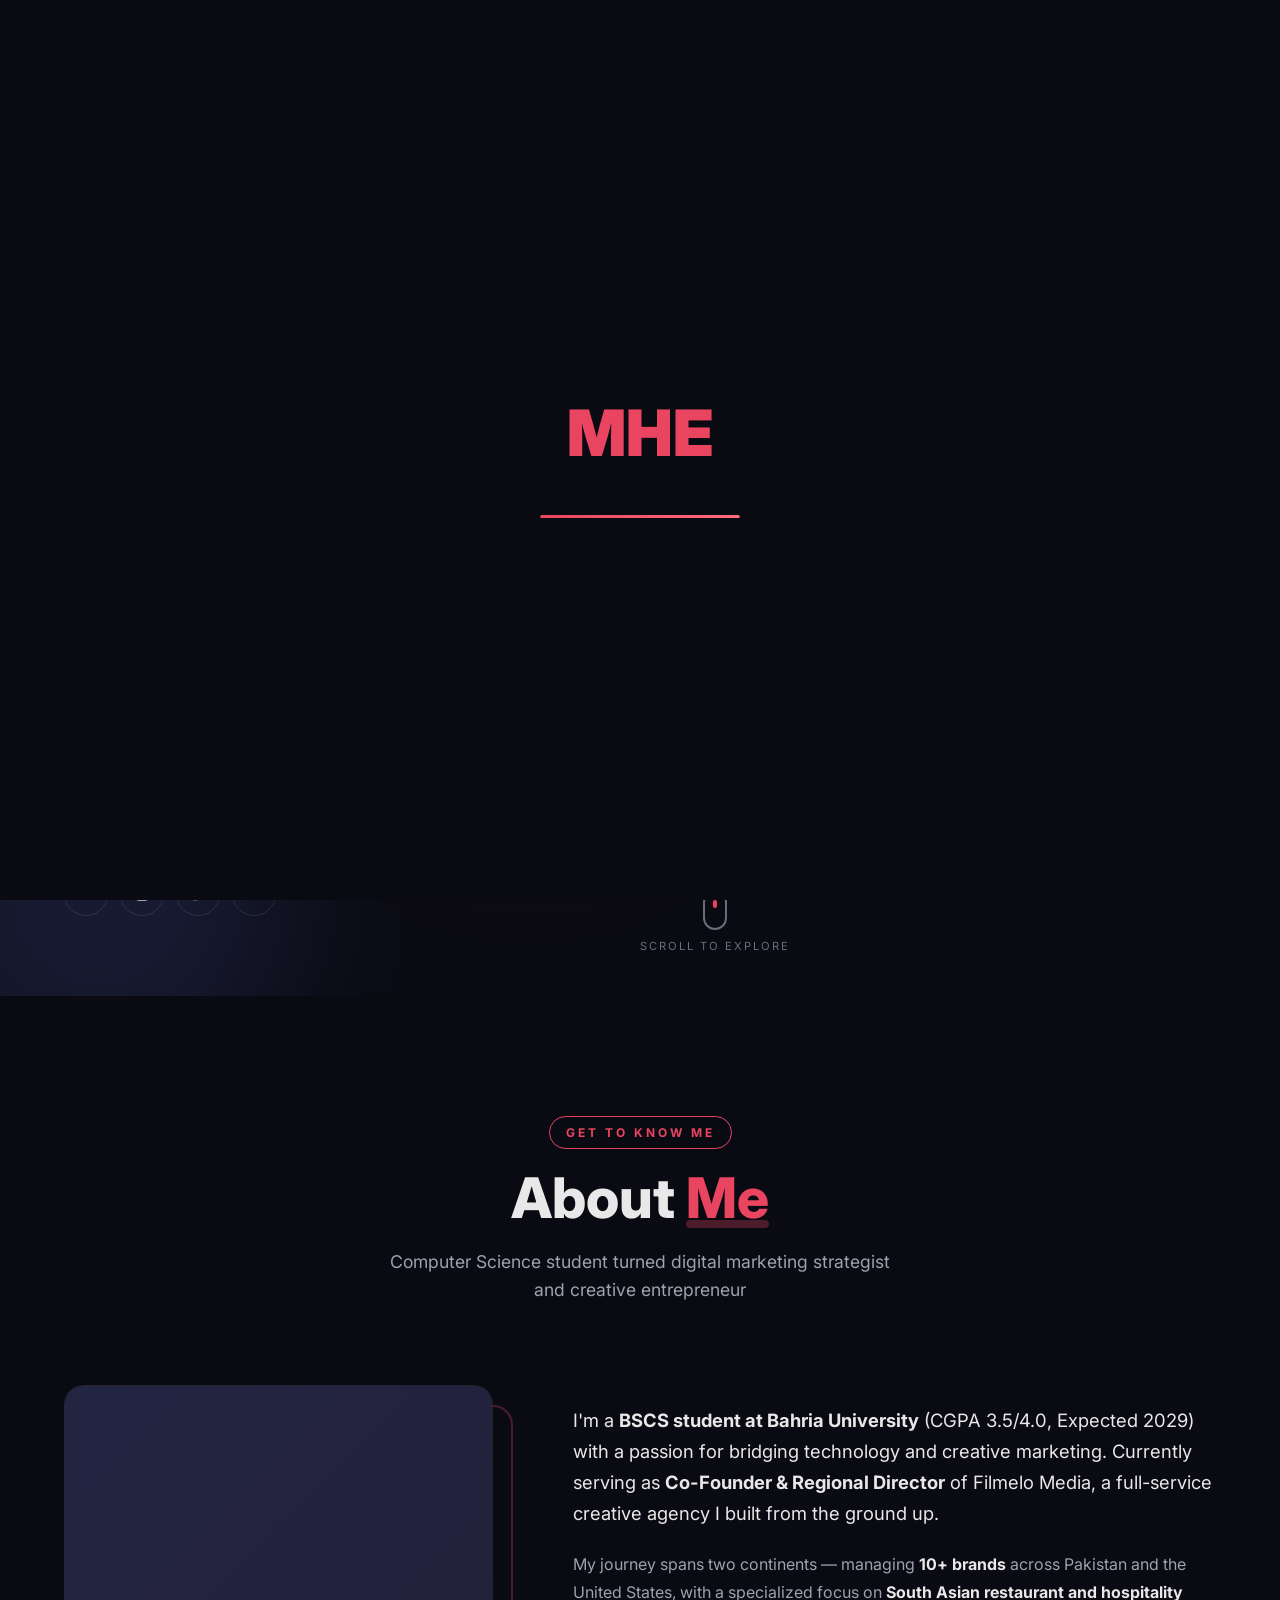
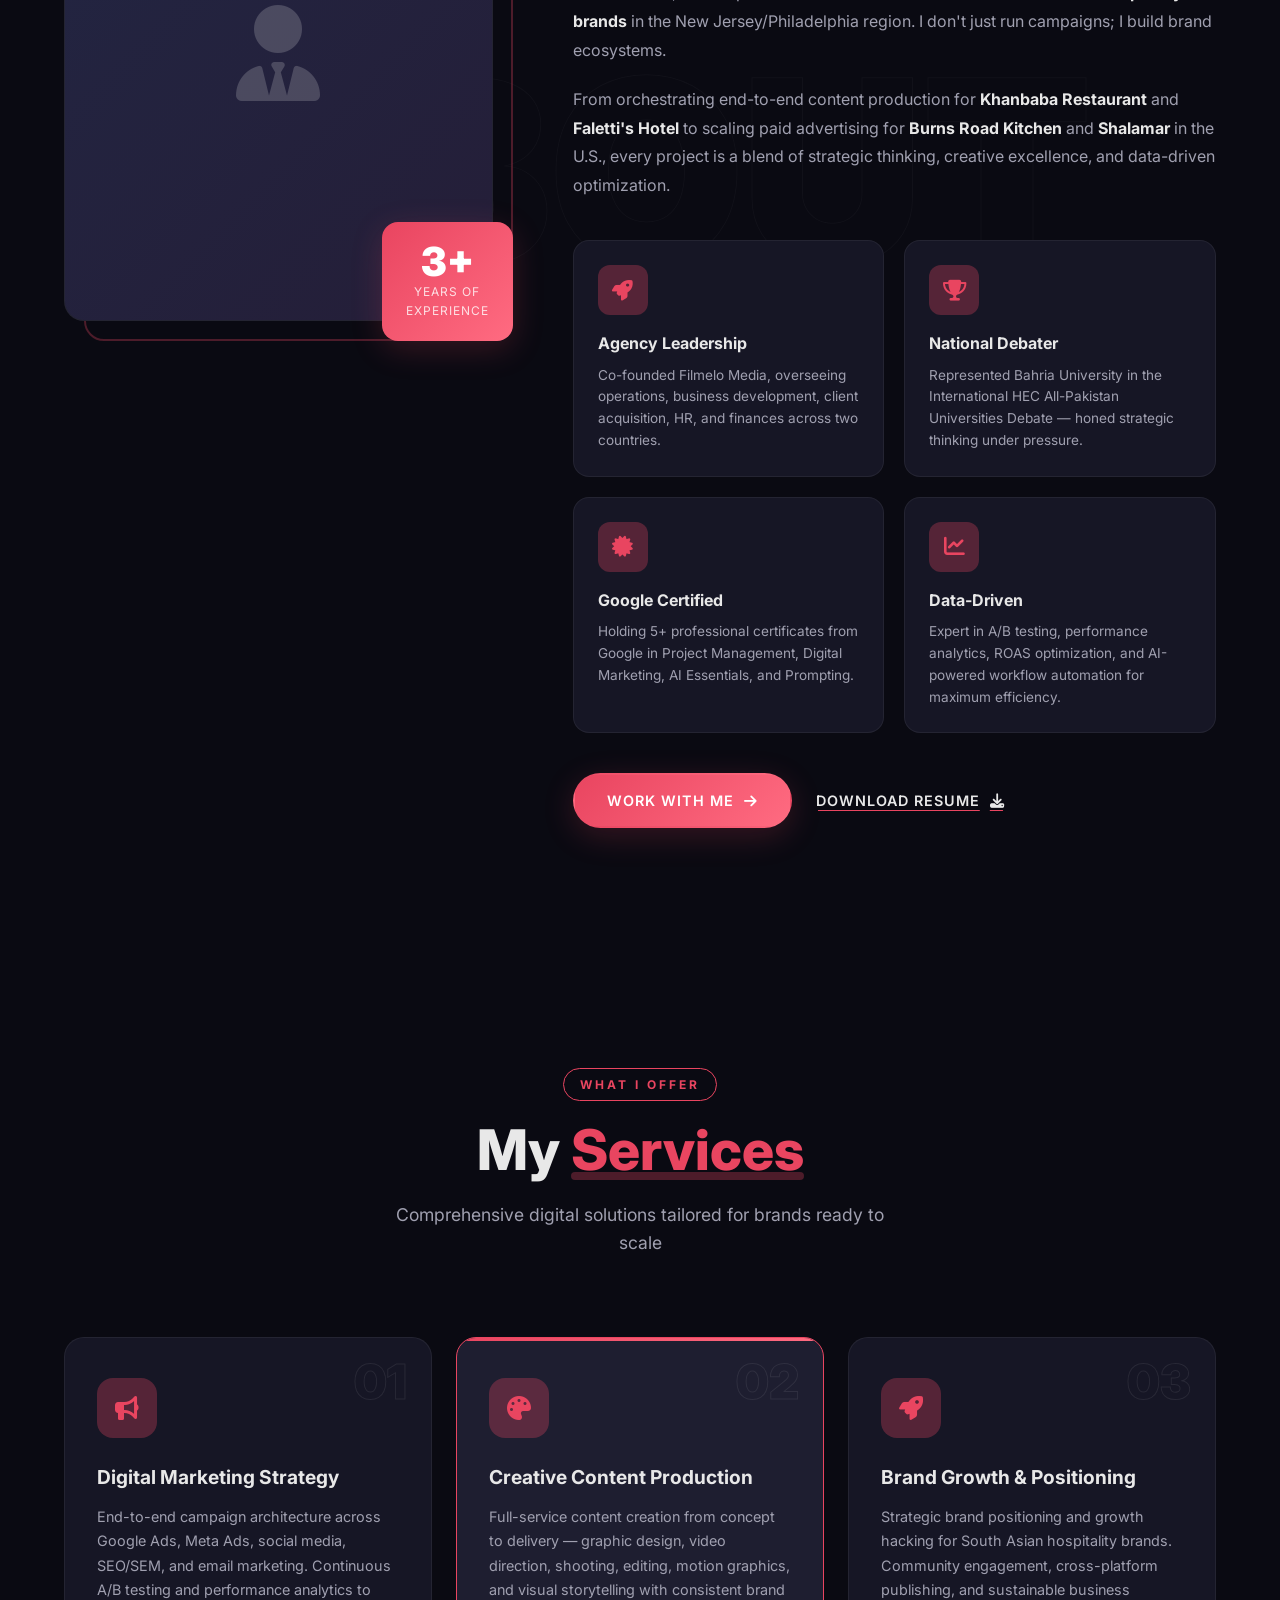
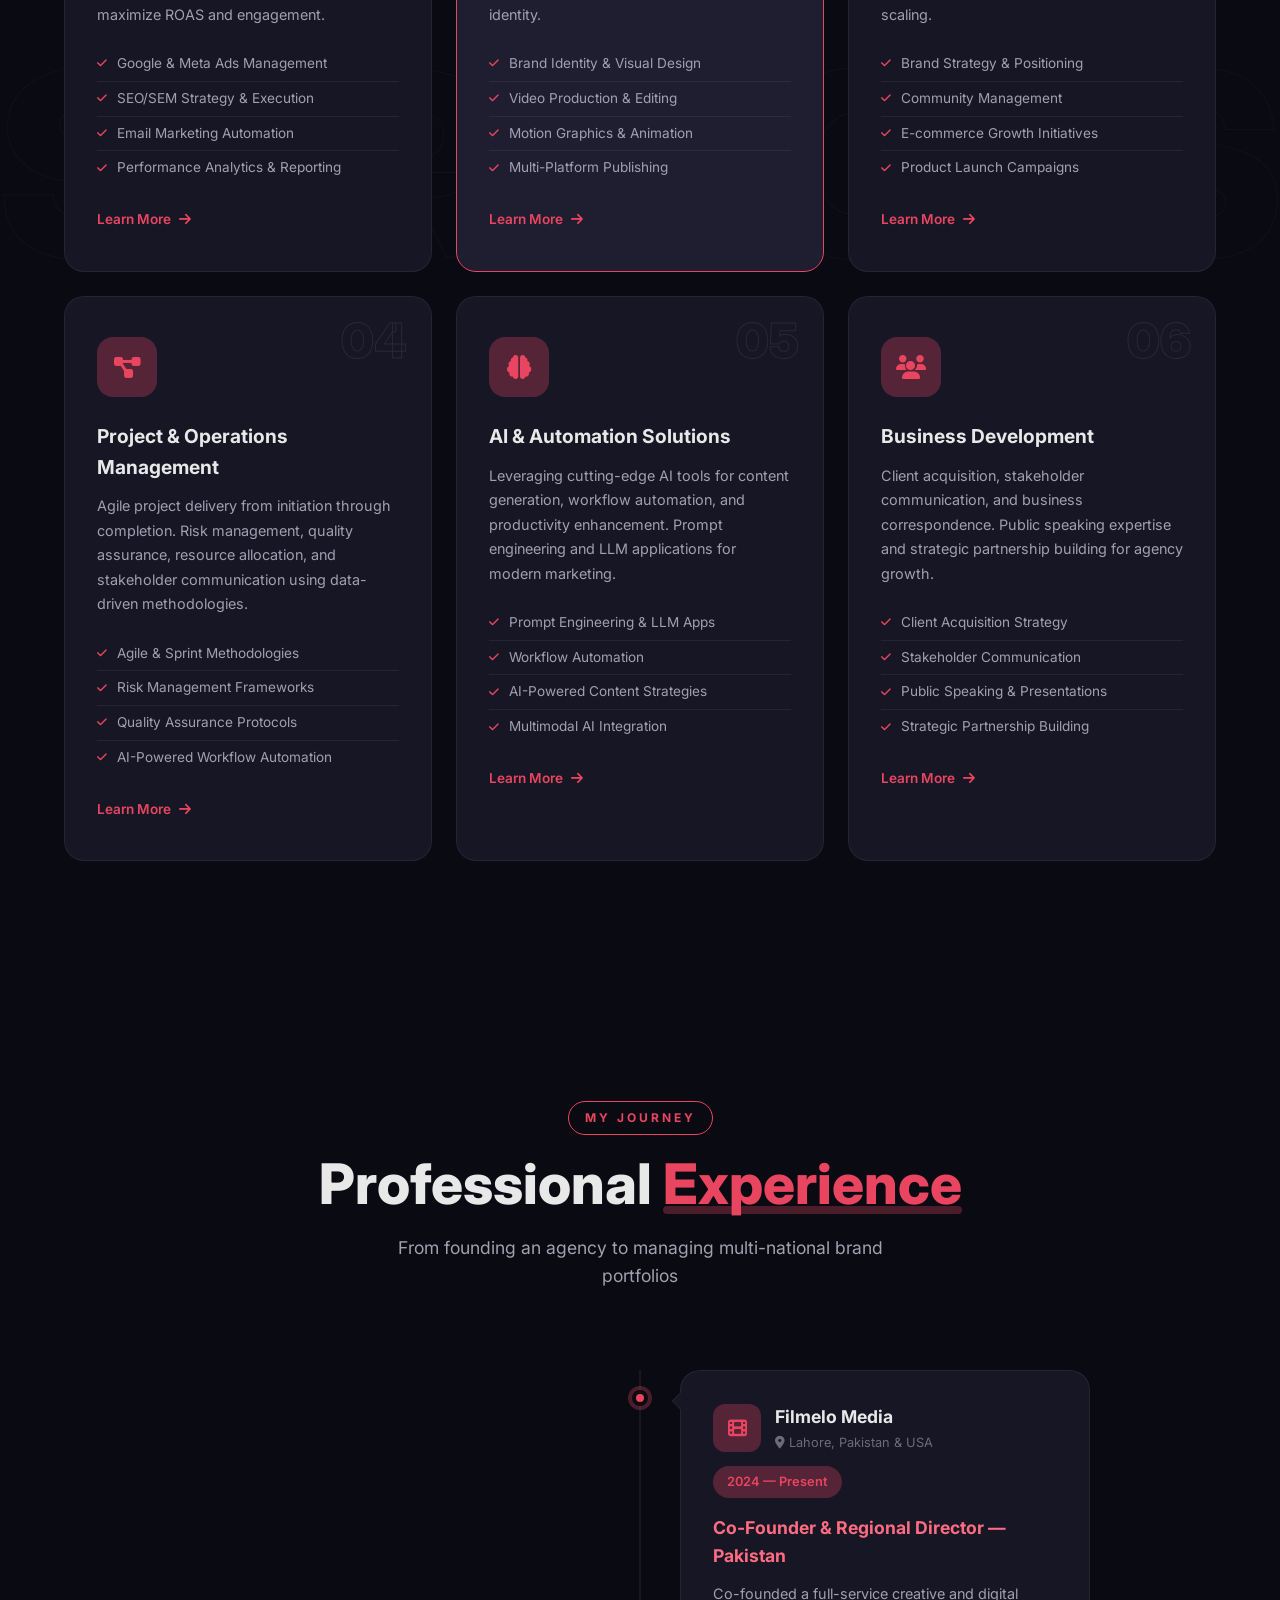
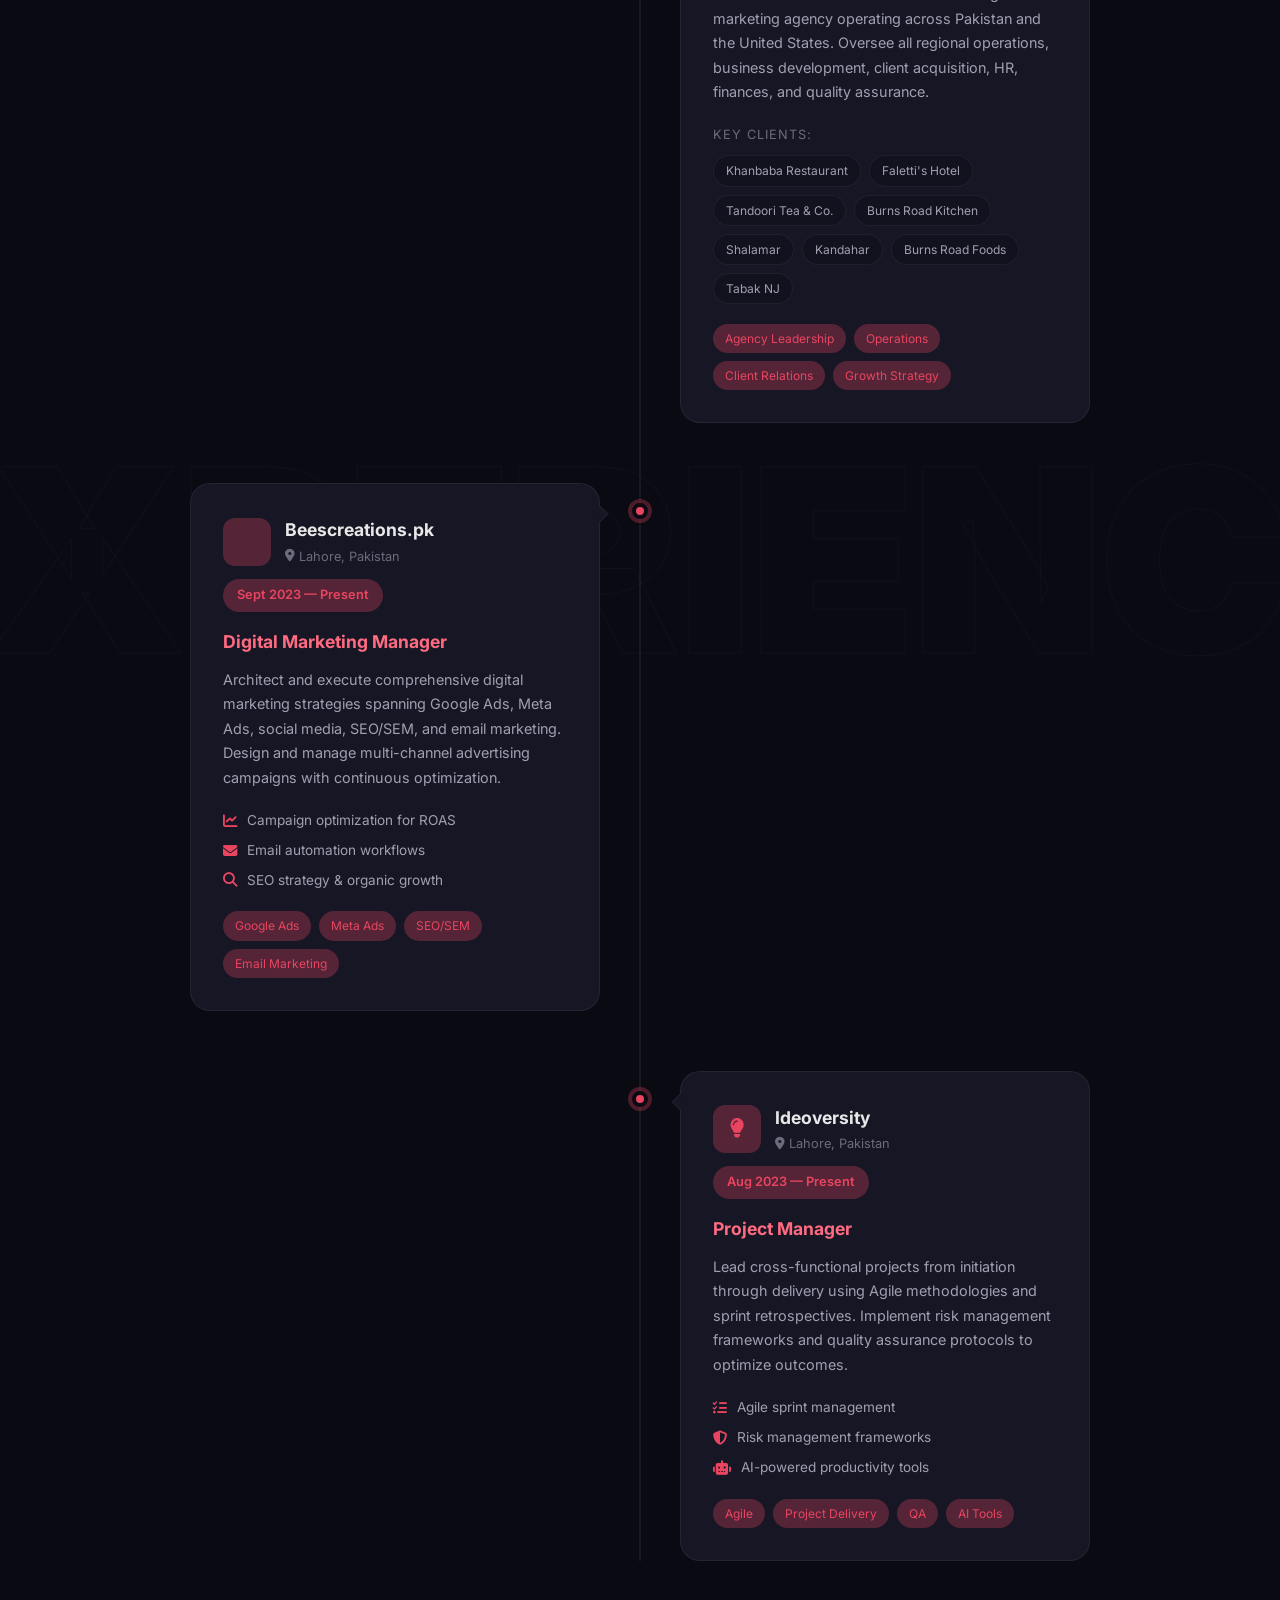
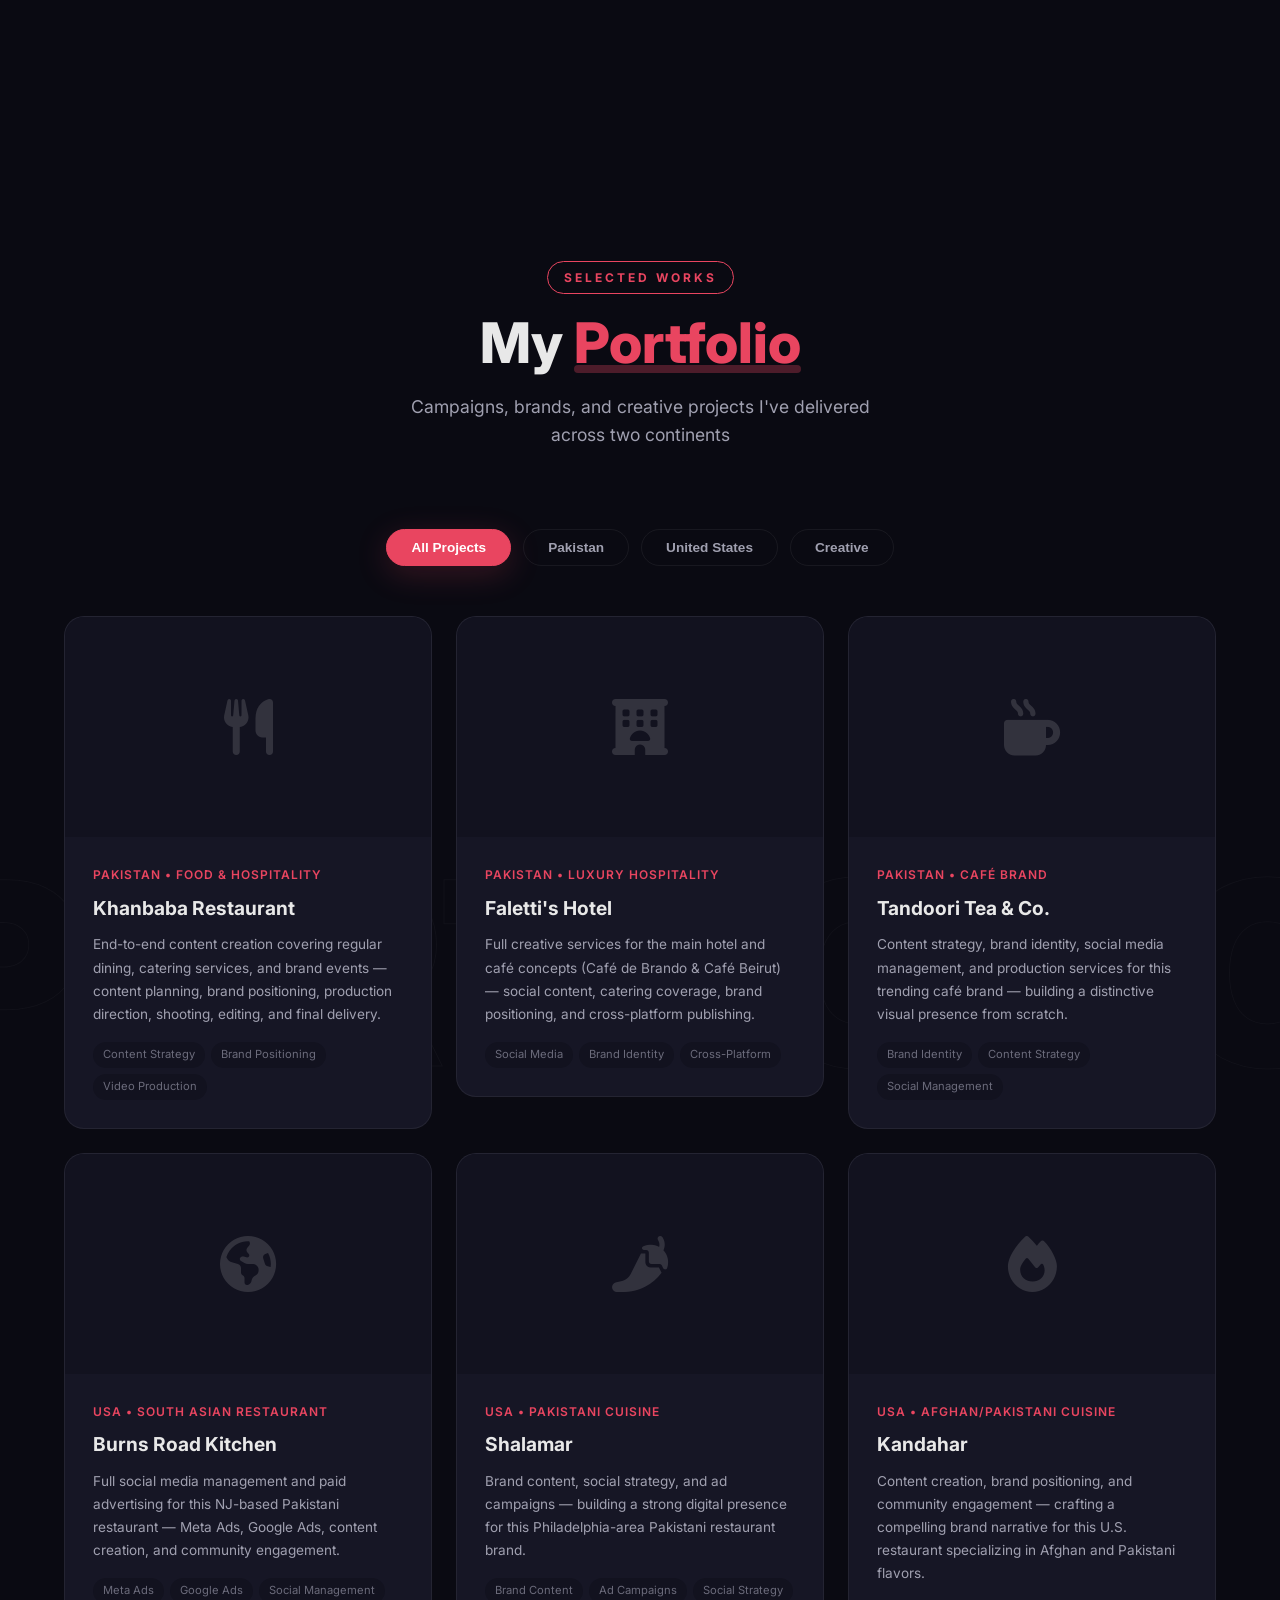
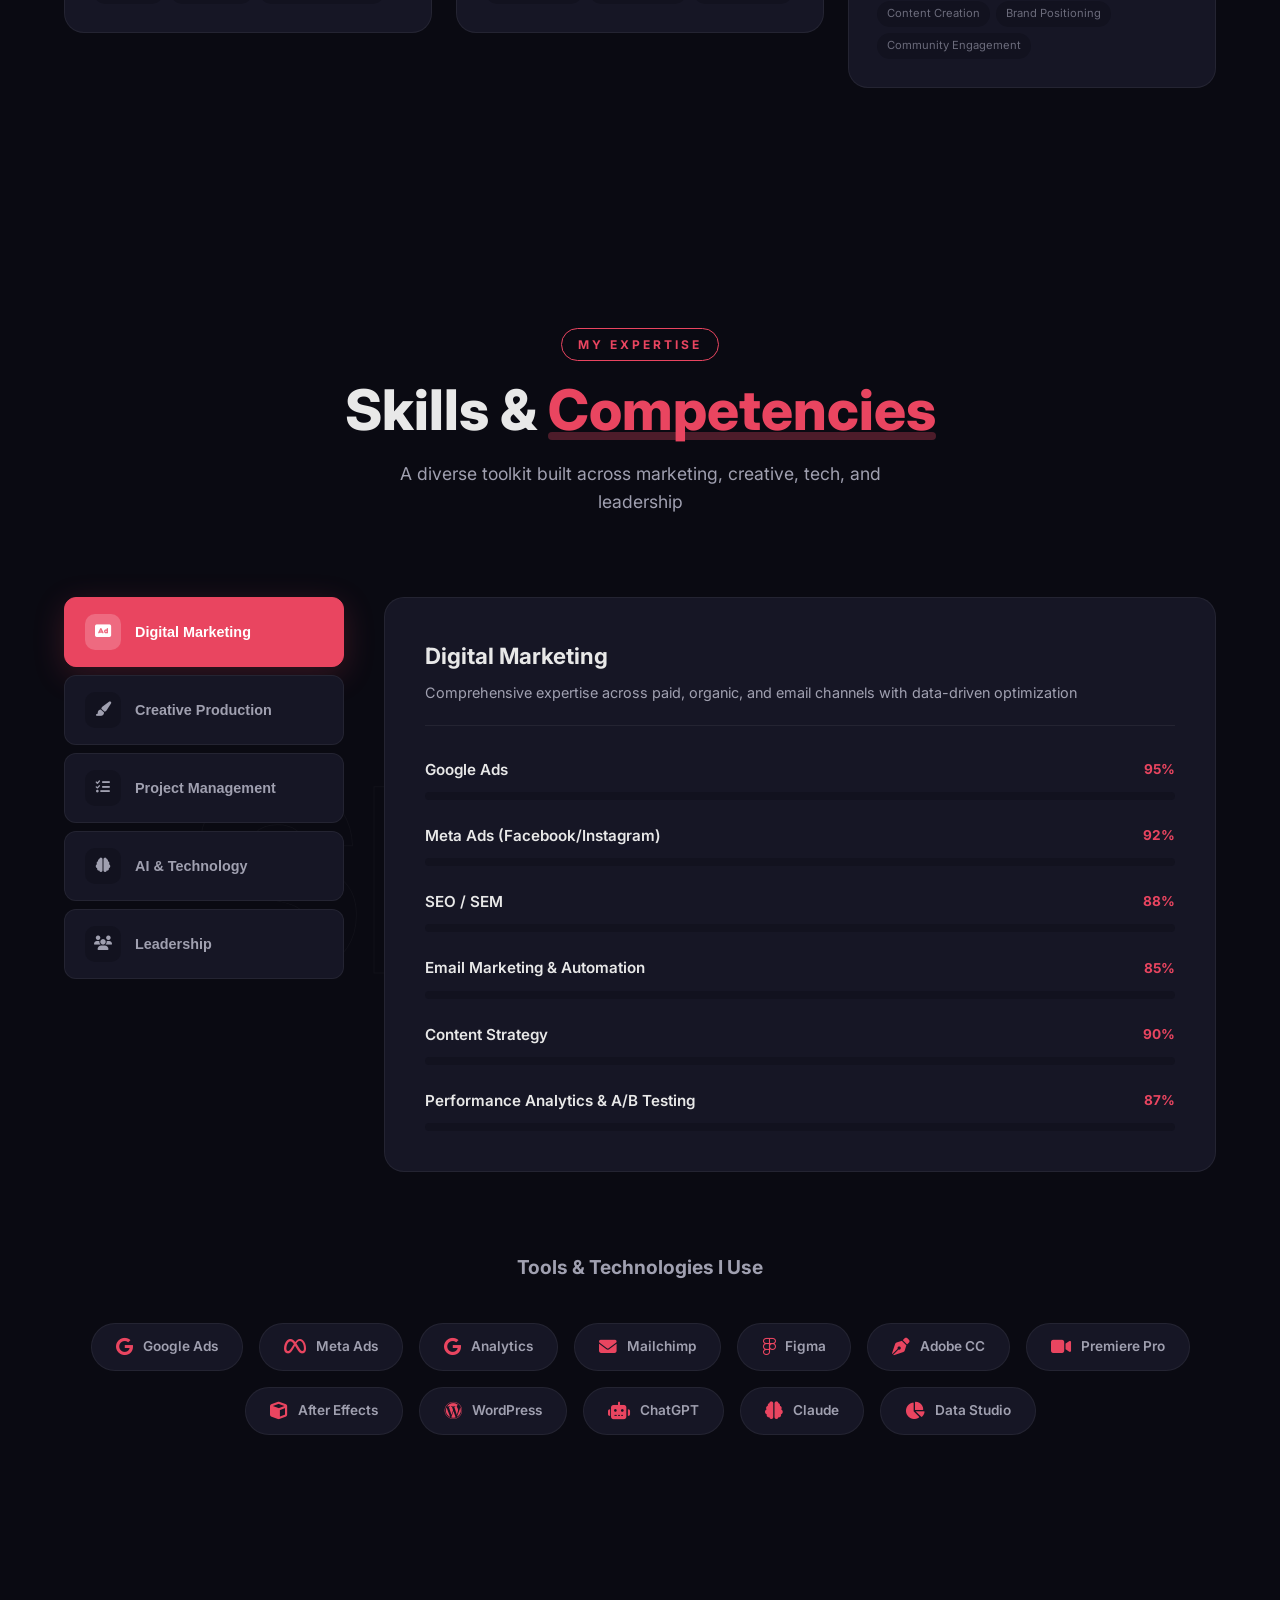
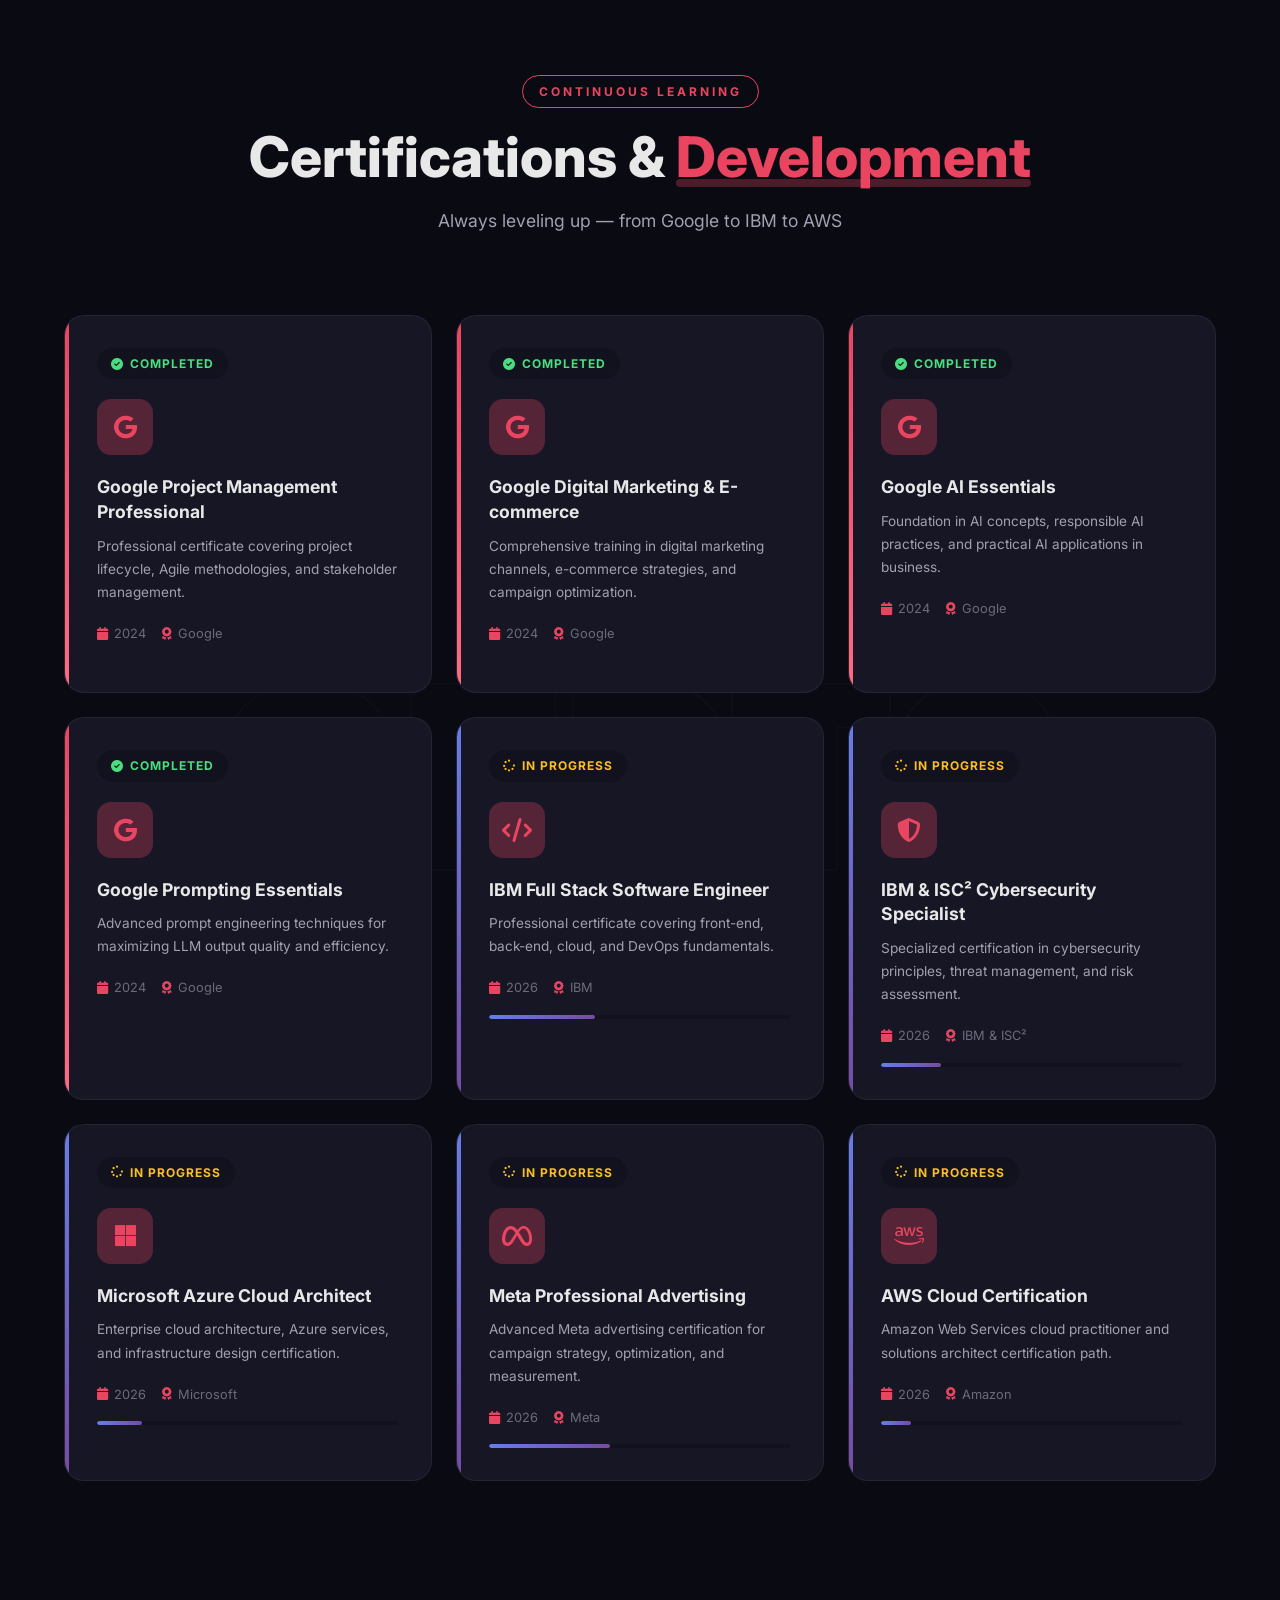
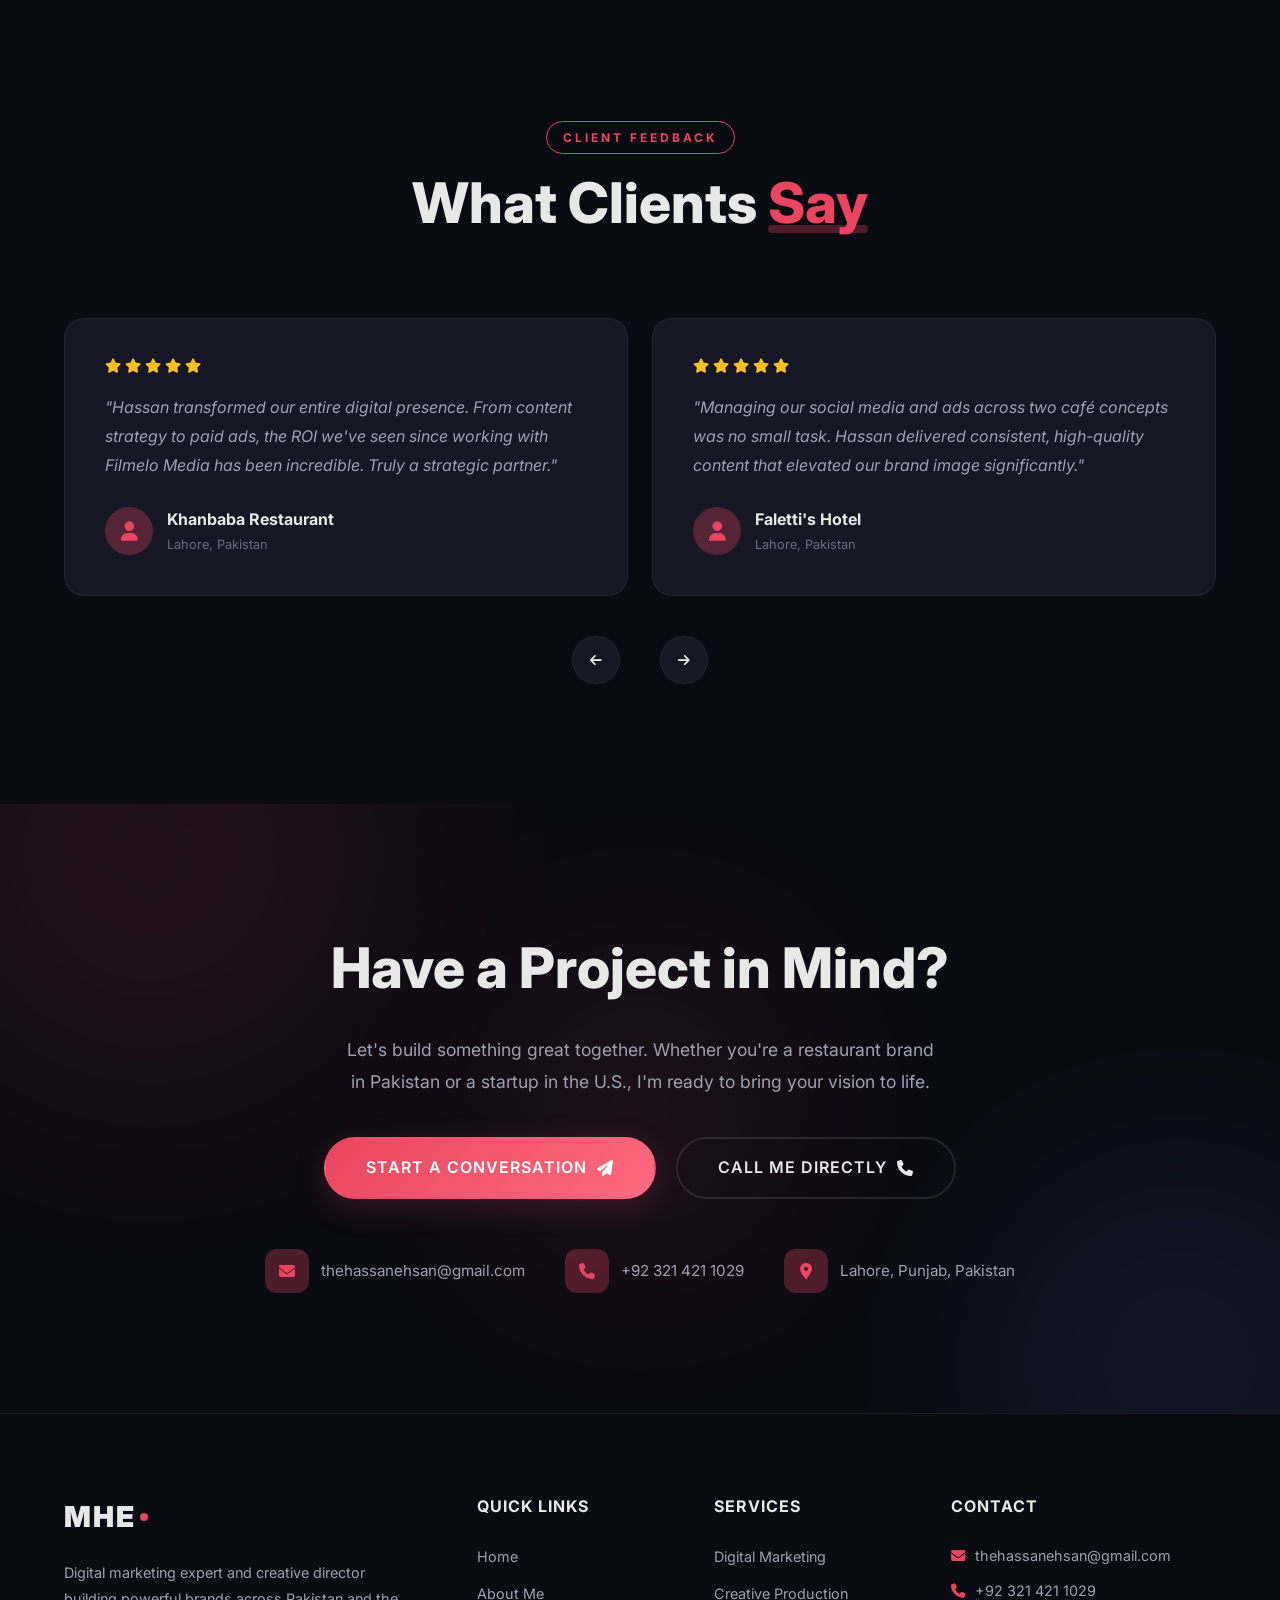
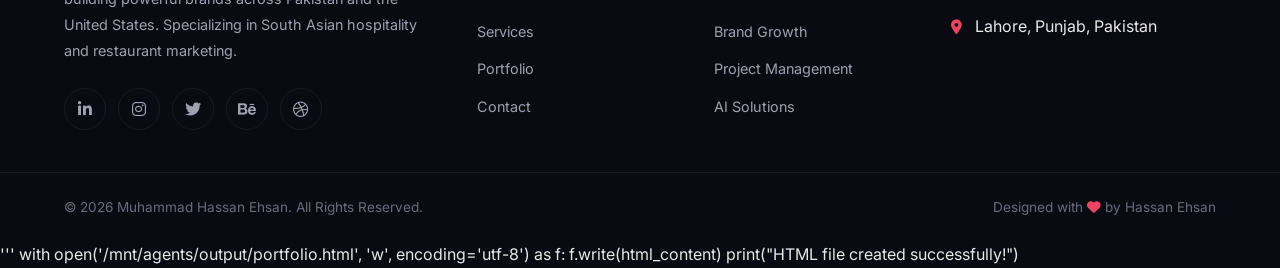
==== index.html @ 8b97e591 "Rename portfolio.html to index.html" ====
html_content = '''<!DOCTYPE html>
<html lang="en">
<head>
    <meta charset="UTF-8">
    <meta name="viewport" content="width=device-width, initial-scale=1.0">
    <title>Muhammad Hassan Ehsan | Digital Marketing Expert & Creative Director</title>
    <link href="https://fonts.googleapis.com/css2?family=Inter:wght@300;400;500;600;700;800;900&family=Playfair+Display:wght@400;500;600;700;800&display=swap" rel="stylesheet">
    <link rel="stylesheet" href="https://cdnjs.cloudflare.com/ajax/libs/font-awesome/6.5.1/css/all.min.css">
    <link rel="stylesheet" href="portfolio.css">
</head>
<body>

    <!-- Preloader -->
    <div class="preloader" id="preloader">
        <div class="preloader-content">
            <div class="preloader-text">
                <span>M</span><span>H</span><span>E</span>
            </div>
            <div class="preloader-bar">
                <div class="preloader-progress"></div>
            </div>
        </div>
    </div>

    <!-- Custom Cursor -->
    <div class="cursor" id="cursor"></div>
    <div class="cursor-follower" id="cursor-follower"></div>

    <!-- Navigation -->
    <nav class="navbar" id="navbar">
        <div class="nav-container">
            <a href="#home" class="logo">
                <span class="logo-text">MHE</span>
                <span class="logo-dot"></span>
            </a>
            <ul class="nav-links" id="nav-links">
                <li><a href="#home" class="nav-link active" data-text="Home"><span>Home</span></a></li>
                <li><a href="#about" class="nav-link" data-text="About Me"><span>About Me</span></a></li>
                <li><a href="#services" class="nav-link" data-text="Services"><span>Services</span></a></li>
                <li><a href="#experience" class="nav-link" data-text="Experience"><span>Experience</span></a></li>
                <li><a href="#portfolio" class="nav-link" data-text="Work"><span>Work</span></a></li>
                <li><a href="#skills" class="nav-link" data-text="Skills"><span>Skills</span></a></li>
                <li><a href="#certifications" class="nav-link" data-text="Certs"><span>Certifications</span></a></li>
                <li><a href="#contact" class="nav-link" data-text="Contact"><span>Contact</span></a></li>
            </ul>
            <div class="nav-actions">
                <a href="mailto:thehassanehsan@gmail.com" class="btn btn-small btn-primary">Let's Talk</a>
                <button class="theme-toggle" id="theme-toggle" aria-label="Toggle theme">
                    <i class="fas fa-moon"></i>
                </button>
                <button class="mobile-toggle" id="mobile-toggle" aria-label="Menu">
                    <span></span><span></span><span></span>
                </button>
            </div>
        </div>
    </nav>

    <!-- Mobile Menu -->
    <div class="mobile-menu" id="mobile-menu">
        <div class="mobile-menu-bg"></div>
        <div class="mobile-menu-content">
            <ul class="mobile-nav-links">
                <li><a href="#home" class="mobile-nav-link"><span class="num">01</span> Home</a></li>
                <li><a href="#about" class="mobile-nav-link"><span class="num">02</span> About Me</a></li>
                <li><a href="#services" class="mobile-nav-link"><span class="num">03</span> Services</a></li>
                <li><a href="#experience" class="mobile-nav-link"><span class="num">04</span> Experience</a></li>
                <li><a href="#portfolio" class="mobile-nav-link"><span class="num">05</span> Work</a></li>
                <li><a href="#skills" class="mobile-nav-link"><span class="num">06</span> Skills</a></li>
                <li><a href="#certifications" class="mobile-nav-link"><span class="num">07</span> Certifications</a></li>
                <li><a href="#contact" class="mobile-nav-link"><span class="num">08</span> Contact</a></li>
            </ul>
            <div class="mobile-menu-footer">
                <a href="mailto:thehassanehsan@gmail.com" class="mobile-email">thehassanehsan@gmail.com</a>
                <a href="tel:+923214211029" class="mobile-phone">+92 321 421 1029</a>
            </div>
        </div>
    </div>

    <!-- Hero Section -->
    <section class="hero" id="home">
        <div class="hero-bg">
            <div class="hero-bg-shape shape-1"></div>
            <div class="hero-bg-shape shape-2"></div>
            <div class="hero-bg-shape shape-3"></div>
            <div class="hero-grid"></div>
        </div>
        <div class="hero-container">
            <div class="hero-content">
                <div class="hero-greeting">
                    <span class="greeting-line"></span>
                    <span class="greeting-text">Hello, I'm</span>
                </div>
                <h1 class="hero-title">
                    <span class="title-line">Muhammad</span>
                    <span class="title-line">Hassan <span class="title-accent">Ehsan</span></span>
                </h1>
                <div class="hero-role">
                    <span class="role-text" id="typewriter"></span>
                    <span class="role-cursor">|</span>
                </div>
                <p class="hero-desc">Co-Founder & Regional Director at <strong>Filmelo Media</strong>. I architect digital marketing strategies, lead creative production, and drive brand growth across <strong>Pakistan</strong> and the <strong>United States</strong>. Transforming South Asian hospitality brands into digital powerhouses.</p>
                <div class="hero-stats">
                    <div class="stat-item">
                        <span class="stat-num" data-count="10">0</span><span class="stat-plus">+</span>
                        <span class="stat-label">Brands Managed</span>
                    </div>
                    <div class="stat-item">
                        <span class="stat-num" data-count="2">0</span>
                        <span class="stat-label">Countries Active</span>
                    </div>
                    <div class="stat-item">
                        <span class="stat-num" data-count="5">0</span><span class="stat-plus">+</span>
                        <span class="stat-label">Google Certs</span>
                    </div>
                </div>
                <div class="hero-buttons">
                    <a href="#contact" class="btn btn-primary btn-lg">
                        <span>Start a Project</span>
                        <i class="fas fa-arrow-right"></i>
                    </a>
                    <a href="#portfolio" class="btn btn-outline btn-lg">
                        <span>View My Work</span>
                        <i class="fas fa-play"></i>
                    </a>
                </div>
                <div class="hero-social">
                    <a href="#" class="social-link" aria-label="LinkedIn"><i class="fab fa-linkedin-in"></i></a>
                    <a href="#" class="social-link" aria-label="Instagram"><i class="fab fa-instagram"></i></a>
                    <a href="#" class="social-link" aria-label="Twitter"><i class="fab fa-twitter"></i></a>
                    <a href="#" class="social-link" aria-label="Behance"><i class="fab fa-behance"></i></a>
                </div>
            </div>
            <div class="hero-visual">
                <div class="hero-image-wrapper">
                    <div class="hero-image">
                        <div class="hero-image-inner">
                            <i class="fas fa-user"></i>
                        </div>
                    </div>
                    <div class="hero-image-ring ring-1"></div>
                    <div class="hero-image-ring ring-2"></div>
                    <div class="hero-image-ring ring-3"></div>
                    <div class="floating-badge badge-1">
                        <i class="fas fa-check-circle"></i>
                        <span>Google Certified</span>
                    </div>
                    <div class="floating-badge badge-2">
                        <i class="fas fa-star"></i>
                        <span>Top Rated</span>
                    </div>
                    <div class="floating-badge badge-3">
                        <i class="fas fa-globe"></i>
                        <span>Global Reach</span>
                    </div>
                </div>
            </div>
        </div>
        <div class="scroll-indicator">
            <div class="scroll-mouse">
                <div class="scroll-wheel"></div>
            </div>
            <span class="scroll-text">Scroll to explore</span>
        </div>
    </section>

    <!-- About Section -->
    <section class="about section" id="about">
        <div class="section-bg-text">ABOUT</div>
        <div class="container">
            <div class="section-header">
                <span class="section-tag">Get To Know Me</span>
                <h2 class="section-title">About <span class="text-accent">Me</span></h2>
                <p class="section-subtitle">Computer Science student turned digital marketing strategist and creative entrepreneur</p>
            </div>
            <div class="about-grid">
                <div class="about-visual">
                    <div class="about-image-card">
                        <div class="about-image">
                            <i class="fas fa-user-tie"></i>
                        </div>
                        <div class="about-image-frame"></div>
                    </div>
                    <div class="about-experience-badge">
                        <span class="exp-years">3+</span>
                        <span class="exp-text">Years of<br>Experience</span>
                    </div>
                </div>
                <div class="about-content">
                    <div class="about-text">
                        <p class="about-lead">I'm a <strong>BSCS student at Bahria University</strong> (CGPA 3.5/4.0, Expected 2029) with a passion for bridging technology and creative marketing. Currently serving as <strong>Co-Founder & Regional Director</strong> of Filmelo Media, a full-service creative agency I built from the ground up.</p>
                        <p>My journey spans two continents — managing <strong>10+ brands</strong> across Pakistan and the United States, with a specialized focus on <strong>South Asian restaurant and hospitality brands</strong> in the New Jersey/Philadelphia region. I don't just run campaigns; I build brand ecosystems.</p>
                        <p>From orchestrating end-to-end content production for <strong>Khanbaba Restaurant</strong> and <strong>Faletti's Hotel</strong> to scaling paid advertising for <strong>Burns Road Kitchen</strong> and <strong>Shalamar</strong> in the U.S., every project is a blend of strategic thinking, creative excellence, and data-driven optimization.</p>
                    </div>
                    <div class="about-highlights">
                        <div class="highlight-card">
                            <div class="highlight-icon"><i class="fas fa-rocket"></i></div>
                            <h4>Agency Leadership</h4>
                            <p>Co-founded Filmelo Media, overseeing operations, business development, client acquisition, HR, and finances across two countries.</p>
                        </div>
                        <div class="highlight-card">
                            <div class="highlight-icon"><i class="fas fa-trophy"></i></div>
                            <h4>National Debater</h4>
                            <p>Represented Bahria University in the International HEC All-Pakistan Universities Debate — honed strategic thinking under pressure.</p>
                        </div>
                        <div class="highlight-card">
                            <div class="highlight-icon"><i class="fas fa-certificate"></i></div>
                            <h4>Google Certified</h4>
                            <p>Holding 5+ professional certificates from Google in Project Management, Digital Marketing, AI Essentials, and Prompting.</p>
                        </div>
                        <div class="highlight-card">
                            <div class="highlight-icon"><i class="fas fa-chart-line"></i></div>
                            <h4>Data-Driven</h4>
                            <p>Expert in A/B testing, performance analytics, ROAS optimization, and AI-powered workflow automation for maximum efficiency.</p>
                        </div>
                    </div>
                    <div class="about-cta">
                        <a href="#contact" class="btn btn-primary">
                            <span>Work With Me</span>
                            <i class="fas fa-arrow-right"></i>
                        </a>
                        <a href="#" class="btn btn-text">
                            <span>Download Resume</span>
                            <i class="fas fa-download"></i>
                        </a>
                    </div>
                </div>
            </div>
        </div>
    </section>

    <!-- Services Section -->
    <section class="services section" id="services">
        <div class="section-bg-text">SERVICES</div>
        <div class="container">
            <div class="section-header">
                <span class="section-tag">What I Offer</span>
                <h2 class="section-title">My <span class="text-accent">Services</span></h2>
                <p class="section-subtitle">Comprehensive digital solutions tailored for brands ready to scale</p>
            </div>
            <div class="services-grid">
                <div class="service-card" data-tilt>
                    <div class="service-number">01</div>
                    <div class="service-icon-wrap">
                        <div class="service-icon"><i class="fas fa-bullhorn"></i></div>
                    </div>
                    <h3>Digital Marketing Strategy</h3>
                    <p>End-to-end campaign architecture across Google Ads, Meta Ads, social media, SEO/SEM, and email marketing. Continuous A/B testing and performance analytics to maximize ROAS and engagement.</p>
                    <ul class="service-list">
                        <li><i class="fas fa-check"></i> Google & Meta Ads Management</li>
                        <li><i class="fas fa-check"></i> SEO/SEM Strategy & Execution</li>
                        <li><i class="fas fa-check"></i> Email Marketing Automation</li>
                        <li><i class="fas fa-check"></i> Performance Analytics & Reporting</li>
                    </ul>
                    <a href="#contact" class="service-link">Learn More <i class="fas fa-arrow-right"></i></a>
                </div>
                <div class="service-card featured" data-tilt>
                    <div class="service-number">02</div>
                    <div class="service-icon-wrap">
                        <div class="service-icon"><i class="fas fa-palette"></i></div>
                    </div>
                    <h3>Creative Content Production</h3>
                    <p>Full-service content creation from concept to delivery — graphic design, video direction, shooting, editing, motion graphics, and visual storytelling with consistent brand identity.</p>
                    <ul class="service-list">
                        <li><i class="fas fa-check"></i> Brand Identity & Visual Design</li>
                        <li><i class="fas fa-check"></i> Video Production & Editing</li>
                        <li><i class="fas fa-check"></i> Motion Graphics & Animation</li>
                        <li><i class="fas fa-check"></i> Multi-Platform Publishing</li>
                    </ul>
                    <a href="#contact" class="service-link">Learn More <i class="fas fa-arrow-right"></i></a>
                </div>
                <div class="service-card" data-tilt>
                    <div class="service-number">03</div>
                    <div class="service-icon-wrap">
                        <div class="service-icon"><i class="fas fa-rocket"></i></div>
                    </div>
                    <h3>Brand Growth & Positioning</h3>
                    <p>Strategic brand positioning and growth hacking for South Asian hospitality brands. Community engagement, cross-platform publishing, and sustainable business scaling.</p>
                    <ul class="service-list">
                        <li><i class="fas fa-check"></i> Brand Strategy & Positioning</li>
                        <li><i class="fas fa-check"></i> Community Management</li>
                        <li><i class="fas fa-check"></i> E-commerce Growth Initiatives</li>
                        <li><i class="fas fa-check"></i> Product Launch Campaigns</li>
                    </ul>
                    <a href="#contact" class="service-link">Learn More <i class="fas fa-arrow-right"></i></a>
                </div>
                <div class="service-card" data-tilt>
                    <div class="service-number">04</div>
                    <div class="service-icon-wrap">
                        <div class="service-icon"><i class="fas fa-project-diagram"></i></div>
                    </div>
                    <h3>Project & Operations Management</h3>
                    <p>Agile project delivery from initiation through completion. Risk management, quality assurance, resource allocation, and stakeholder communication using data-driven methodologies.</p>
                    <ul class="service-list">
                        <li><i class="fas fa-check"></i> Agile & Sprint Methodologies</li>
                        <li><i class="fas fa-check"></i> Risk Management Frameworks</li>
                        <li><i class="fas fa-check"></i> Quality Assurance Protocols</li>
                        <li><i class="fas fa-check"></i> AI-Powered Workflow Automation</li>
                    </ul>
                    <a href="#contact" class="service-link">Learn More <i class="fas fa-arrow-right"></i></a>
                </div>
                <div class="service-card" data-tilt>
                    <div class="service-number">05</div>
                    <div class="service-icon-wrap">
                        <div class="service-icon"><i class="fas fa-brain"></i></div>
                    </div>
                    <h3>AI & Automation Solutions</h3>
                    <p>Leveraging cutting-edge AI tools for content generation, workflow automation, and productivity enhancement. Prompt engineering and LLM applications for modern marketing.</p>
                    <ul class="service-list">
                        <li><i class="fas fa-check"></i> Prompt Engineering & LLM Apps</li>
                        <li><i class="fas fa-check"></i> Workflow Automation</li>
                        <li><i class="fas fa-check"></i> AI-Powered Content Strategies</li>
                        <li><i class="fas fa-check"></i> Multimodal AI Integration</li>
                    </ul>
                    <a href="#contact" class="service-link">Learn More <i class="fas fa-arrow-right"></i></a>
                </div>
                <div class="service-card" data-tilt>
                    <div class="service-number">06</div>
                    <div class="service-icon-wrap">
                        <div class="service-icon"><i class="fas fa-users"></i></div>
                    </div>
                    <h3>Business Development</h3>
                    <p>Client acquisition, stakeholder communication, and business correspondence. Public speaking expertise and strategic partnership building for agency growth.</p>
                    <ul class="service-list">
                        <li><i class="fas fa-check"></i> Client Acquisition Strategy</li>
                        <li><i class="fas fa-check"></i> Stakeholder Communication</li>
                        <li><i class="fas fa-check"></i> Public Speaking & Presentations</li>
                        <li><i class="fas fa-check"></i> Strategic Partnership Building</li>
                    </ul>
                    <a href="#contact" class="service-link">Learn More <i class="fas fa-arrow-right"></i></a>
                </div>
            </div>
        </div>
    </section>

    <!-- Experience Section -->
    <section class="experience section" id="experience">
        <div class="section-bg-text">EXPERIENCE</div>
        <div class="container">
            <div class="section-header">
                <span class="section-tag">My Journey</span>
                <h2 class="section-title">Professional <span class="text-accent">Experience</span></h2>
                <p class="section-subtitle">From founding an agency to managing multi-national brand portfolios</p>
            </div>
            <div class="experience-timeline">
                <div class="timeline-line">
                    <div class="timeline-progress" id="timeline-progress"></div>
                </div>
                
                <div class="timeline-item" data-aos="fade-right">
                    <div class="timeline-dot"></div>
                    <div class="timeline-card">
                        <div class="timeline-header">
                            <div class="timeline-company">
                                <div class="company-logo"><i class="fas fa-film"></i></div>
                                <div class="company-info">
                                    <h3>Filmelo Media</h3>
                                    <span class="company-location"><i class="fas fa-map-marker-alt"></i> Lahore, Pakistan & USA</span>
                                </div>
                            </div>
                            <span class="timeline-date">2024 — Present</span>
                        </div>
                        <h4 class="timeline-role">Co-Founder & Regional Director — Pakistan</h4>
                        <p class="timeline-desc">Co-founded a full-service creative and digital marketing agency operating across Pakistan and the United States. Oversee all regional operations, business development, client acquisition, HR, finances, and quality assurance.</p>
                        <div class="timeline-clients">
                            <span class="clients-label">Key Clients:</span>
                            <div class="client-tags">
                                <span class="client-tag">Khanbaba Restaurant</span>
                                <span class="client-tag">Faletti's Hotel</span>
                                <span class="client-tag">Tandoori Tea & Co.</span>
                                <span class="client-tag">Burns Road Kitchen</span>
                                <span class="client-tag">Shalamar</span>
                                <span class="client-tag">Kandahar</span>
                                <span class="client-tag">Burns Road Foods</span>
                                <span class="client-tag">Tabak NJ</span>
                            </div>
                        </div>
                        <div class="timeline-tags">
                            <span class="tag">Agency Leadership</span>
                            <span class="tag">Operations</span>
                            <span class="tag">Client Relations</span>
                            <span class="tag">Growth Strategy</span>
                        </div>
                    </div>
                </div>

                <div class="timeline-item" data-aos="fade-left">
                    <div class="timeline-dot"></div>
                    <div class="timeline-card">
                        <div class="timeline-header">
                            <div class="timeline-company">
                                <div class="company-logo"><i class="fas fa-bee"></i></div>
                                <div class="company-info">
                                    <h3>Beescreations.pk</h3>
                                    <span class="company-location"><i class="fas fa-map-marker-alt"></i> Lahore, Pakistan</span>
                                </div>
                            </div>
                            <span class="timeline-date">Sept 2023 — Present</span>
                        </div>
                        <h4 class="timeline-role">Digital Marketing Manager</h4>
                        <p class="timeline-desc">Architect and execute comprehensive digital marketing strategies spanning Google Ads, Meta Ads, social media, SEO/SEM, and email marketing. Design and manage multi-channel advertising campaigns with continuous optimization.</p>
                        <div class="timeline-achievements">
                            <div class="achievement"><i class="fas fa-chart-line"></i> Campaign optimization for ROAS</div>
                            <div class="achievement"><i class="fas fa-envelope"></i> Email automation workflows</div>
                            <div class="achievement"><i class="fas fa-search"></i> SEO strategy & organic growth</div>
                        </div>
                        <div class="timeline-tags">
                            <span class="tag">Google Ads</span>
                            <span class="tag">Meta Ads</span>
                            <span class="tag">SEO/SEM</span>
                            <span class="tag">Email Marketing</span>
                        </div>
                    </div>
                </div>

                <div class="timeline-item" data-aos="fade-right">
                    <div class="timeline-dot"></div>
                    <div class="timeline-card">
                        <div class="timeline-header">
                            <div class="timeline-company">
                                <div class="company-logo"><i class="fas fa-lightbulb"></i></div>
                                <div class="company-info">
                                    <h3>Ideoversity</h3>
                                    <span class="company-location"><i class="fas fa-map-marker-alt"></i> Lahore, Pakistan</span>
                                </div>
                            </div>
                            <span class="timeline-date">Aug 2023 — Present</span>
                        </div>
                        <h4 class="timeline-role">Project Manager</h4>
                        <p class="timeline-desc">Lead cross-functional projects from initiation through delivery using Agile methodologies and sprint retrospectives. Implement risk management frameworks and quality assurance protocols to optimize outcomes.</p>
                        <div class="timeline-achievements">
                            <div class="achievement"><i class="fas fa-tasks"></i> Agile sprint management</div>
                            <div class="achievement"><i class="fas fa-shield-alt"></i> Risk management frameworks</div>
                            <div class="achievement"><i class="fas fa-robot"></i> AI-powered productivity tools</div>
                        </div>
                        <div class="timeline-tags">
                            <span class="tag">Agile</span>
                            <span class="tag">Project Delivery</span>
                            <span class="tag">QA</span>
                            <span class="tag">AI Tools</span>
                        </div>
                    </div>
                </div>
            </div>
        </div>
    </section>

    <!-- Portfolio Section -->
    <section class="portfolio section" id="portfolio">
        <div class="section-bg-text">PORTFOLIO</div>
        <div class="container">
            <div class="section-header">
                <span class="section-tag">Selected Works</span>
                <h2 class="section-title">My <span class="text-accent">Portfolio</span></h2>
                <p class="section-subtitle">Campaigns, brands, and creative projects I've delivered across two continents</p>
            </div>
            <div class="portfolio-filter">
                <button class="filter-btn active" data-filter="all">All Projects</button>
                <button class="filter-btn" data-filter="pakistan">Pakistan</button>
                <button class="filter-btn" data-filter="usa">United States</button>
                <button class="filter-btn" data-filter="creative">Creative</button>
            </div>
            <div class="portfolio-grid" id="portfolio-grid">
                <div class="portfolio-item" data-category="pakistan creative">
                    <div class="portfolio-card">
                        <div class="portfolio-image">
                            <i class="fas fa-utensils"></i>
                            <div class="portfolio-overlay">
                                <div class="portfolio-actions">
                                    <a href="#" class="portfolio-action" title="View Project"><i class="fas fa-eye"></i></a>
                                    <a href="#" class="portfolio-action" title="External Link"><i class="fas fa-external-link-alt"></i></a>
                                </div>
                            </div>
                        </div>
                        <div class="portfolio-info">
                            <span class="portfolio-category">Pakistan • Food & Hospitality</span>
                            <h3>Khanbaba Restaurant</h3>
                            <p>End-to-end content creation covering regular dining, catering services, and brand events — content planning, brand positioning, production direction, shooting, editing, and final delivery.</p>
                            <div class="portfolio-tags">
                                <span>Content Strategy</span>
                                <span>Brand Positioning</span>
                                <span>Video Production</span>
                            </div>
                        </div>
                    </div>
                </div>
                <div class="portfolio-item" data-category="pakistan creative">
                    <div class="portfolio-card">
                        <div class="portfolio-image">
                            <i class="fas fa-hotel"></i>
                            <div class="portfolio-overlay">
                                <div class="portfolio-actions">
                                    <a href="#" class="portfolio-action" title="View Project"><i class="fas fa-eye"></i></a>
                                    <a href="#" class="portfolio-action" title="External Link"><i class="fas fa-external-link-alt"></i></a>
                                </div>
                            </div>
                        </div>
                        <div class="portfolio-info">
                            <span class="portfolio-category">Pakistan • Luxury Hospitality</span>
                            <h3>Faletti's Hotel</h3>
                            <p>Full creative services for the main hotel and café concepts (Café de Brando & Café Beirut) — social content, catering coverage, brand positioning, and cross-platform publishing.</p>
                            <div class="portfolio-tags">
                                <span>Social Media</span>
                                <span>Brand Identity</span>
                                <span>Cross-Platform</span>
                            </div>
                        </div>
                    </div>
                </div>
                <div class="portfolio-item" data-category="pakistan creative">
                    <div class="portfolio-card">
                        <div class="portfolio-image">
                            <i class="fas fa-mug-hot"></i>
                            <div class="portfolio-overlay">
                                <div class="portfolio-actions">
                                    <a href="#" class="portfolio-action" title="View Project"><i class="fas fa-eye"></i></a>
                                    <a href="#" class="portfolio-action" title="External Link"><i class="fas fa-external-link-alt"></i></a>
                                </div>
                            </div>
                        </div>
                        <div class="portfolio-info">
                            <span class="portfolio-category">Pakistan • Café Brand</span>
                            <h3>Tandoori Tea & Co.</h3>
                            <p>Content strategy, brand identity, social media management, and production services for this trending café brand — building a distinctive visual presence from scratch.</p>
                            <div class="portfolio-tags">
                                <span>Brand Identity</span>
                                <span>Content Strategy</span>
                                <span>Social Management</span>
                            </div>
                        </div>
                    </div>
                </div>
                <div class="portfolio-item" data-category="usa">
                    <div class="portfolio-card">
                        <div class="portfolio-image">
                            <i class="fas fa-globe-americas"></i>
                            <div class="portfolio-overlay">
                                <div class="portfolio-actions">
                                    <a href="#" class="portfolio-action" title="View Project"><i class="fas fa-eye"></i></a>
                                    <a href="#" class="portfolio-action" title="External Link"><i class="fas fa-external-link-alt"></i></a>
                                </div>
                            </div>
                        </div>
                        <div class="portfolio-info">
                            <span class="portfolio-category">USA • South Asian Restaurant</span>
                            <h3>Burns Road Kitchen</h3>
                            <p>Full social media management and paid advertising for this NJ-based Pakistani restaurant — Meta Ads, Google Ads, content creation, and community engagement.</p>
                            <div class="portfolio-tags">
                                <span>Meta Ads</span>
                                <span>Google Ads</span>
                                <span>Social Management</span>
                            </div>
                        </div>
                    </div>
                </div>
                <div class="portfolio-item" data-category="usa">
                    <div class="portfolio-card">
                        <div class="portfolio-image">
                            <i class="fas fa-pepper-hot"></i>
                            <div class="portfolio-overlay">
                                <div class="portfolio-actions">
                                    <a href="#" class="portfolio-action" title="View Project"><i class="fas fa-eye"></i></a>
                                    <a href="#" class="portfolio-action" title="External Link"><i class="fas fa-external-link-alt"></i></a>
                                </div>
                            </div>
                        </div>
                        <div class="portfolio-info">
                            <span class="portfolio-category">USA • Pakistani Cuisine</span>
                            <h3>Shalamar</h3>
                            <p>Brand content, social strategy, and ad campaigns — building a strong digital presence for this Philadelphia-area Pakistani restaurant brand.</p>
                            <div class="portfolio-tags">
                                <span>Brand Content</span>
                                <span>Ad Campaigns</span>
                                <span>Social Strategy</span>
                            </div>
                        </div>
                    </div>
                </div>
                <div class="portfolio-item" data-category="usa">
                    <div class="portfolio-card">
                        <div class="portfolio-image">
                            <i class="fas fa-fire"></i>
                            <div class="portfolio-overlay">
                                <div class="portfolio-actions">
                                    <a href="#" class="portfolio-action" title="View Project"><i class="fas fa-eye"></i></a>
                                    <a href="#" class="portfolio-action" title="External Link"><i class="fas fa-external-link-alt"></i></a>
                                </div>
                            </div>
                        </div>
                        <div class="portfolio-info">
                            <span class="portfolio-category">USA • Afghan/Pakistani Cuisine</span>
                            <h3>Kandahar</h3>
                            <p>Content creation, brand positioning, and community engagement — crafting a compelling brand narrative for this U.S. restaurant specializing in Afghan and Pakistani flavors.</p>
                            <div class="portfolio-tags">
                                <span>Content Creation</span>
                                <span>Brand Positioning</span>
                                <span>Community Engagement</span>
                            </div>
                        </div>
                    </div>
                </div>
            </div>
        </div>
    </section>

    <!-- Skills Section -->
    <section class="skills section" id="skills">
        <div class="section-bg-text">SKILLS</div>
        <div class="container">
            <div class="section-header">
                <span class="section-tag">My Expertise</span>
                <h2 class="section-title">Skills & <span class="text-accent">Competencies</span></h2>
                <p class="section-subtitle">A diverse toolkit built across marketing, creative, tech, and leadership</p>
            </div>
            <div class="skills-layout">
                <div class="skills-categories">
                    <button class="skill-cat-btn active" data-cat="marketing">
                        <i class="fas fa-ad"></i>
                        <span>Digital Marketing</span>
                    </button>
                    <button class="skill-cat-btn" data-cat="creative">
                        <i class="fas fa-paint-brush"></i>
                        <span>Creative Production</span>
                    </button>
                    <button class="skill-cat-btn" data-cat="management">
                        <i class="fas fa-tasks"></i>
                        <span>Project Management</span>
                    </button>
                    <button class="skill-cat-btn" data-cat="ai">
                        <i class="fas fa-brain"></i>
                        <span>AI & Technology</span>
                    </button>
                    <button class="skill-cat-btn" data-cat="leadership">
                        <i class="fas fa-users"></i>
                        <span>Leadership</span>
                    </button>
                </div>
                <div class="skills-display" id="skills-display">
                    <div class="skill-group active" data-cat="marketing">
                        <div class="skill-group-header">
                            <h3>Digital Marketing</h3>
                            <p>Comprehensive expertise across paid, organic, and email channels with data-driven optimization</p>
                        </div>
                        <div class="skill-bars">
                            <div class="skill-bar">
                                <div class="skill-bar-info">
                                    <span>Google Ads</span>
                                    <span class="skill-percent">95%</span>
                                </div>
                                <div class="skill-bar-track"><div class="skill-bar-fill" data-width="95"></div></div>
                            </div>
                            <div class="skill-bar">
                                <div class="skill-bar-info">
                                    <span>Meta Ads (Facebook/Instagram)</span>
                                    <span class="skill-percent">92%</span>
                                </div>
                                <div class="skill-bar-track"><div class="skill-bar-fill" data-width="92"></div></div>
                            </div>
                            <div class="skill-bar">
                                <div class="skill-bar-info">
                                    <span>SEO / SEM</span>
                                    <span class="skill-percent">88%</span>
                                </div>
                                <div class="skill-bar-track"><div class="skill-bar-fill" data-width="88"></div></div>
                            </div>
                            <div class="skill-bar">
                                <div class="skill-bar-info">
                                    <span>Email Marketing & Automation</span>
                                    <span class="skill-percent">85%</span>
                                </div>
                                <div class="skill-bar-track"><div class="skill-bar-fill" data-width="85"></div></div>
                            </div>
                            <div class="skill-bar">
                                <div class="skill-bar-info">
                                    <span>Content Strategy</span>
                                    <span class="skill-percent">90%</span>
                                </div>
                                <div class="skill-bar-track"><div class="skill-bar-fill" data-width="90"></div></div>
                            </div>
                            <div class="skill-bar">
                                <div class="skill-bar-info">
                                    <span>Performance Analytics & A/B Testing</span>
                                    <span class="skill-percent">87%</span>
                                </div>
                                <div class="skill-bar-track"><div class="skill-bar-fill" data-width="87"></div></div>
                            </div>
                        </div>
                    </div>
                    <div class="skill-group" data-cat="creative">
                        <div class="skill-group-header">
                            <h3>Creative Production</h3>
                            <p>End-to-end creative capabilities from concept to final delivery across all platforms</p>
                        </div>
                        <div class="skill-bars">
                            <div class="skill-bar">
                                <div class="skill-bar-info">
                                    <span>Graphic Design</span>
                                    <span class="skill-percent">90%</span>
                                </div>
                                <div class="skill-bar-track"><div class="skill-bar-fill" data-width="90"></div></div>
                            </div>
                            <div class="skill-bar">
                                <div class="skill-bar-info">
                                    <span>Video Direction & Production</span>
                                    <span class="skill-percent">88%</span>
                                </div>
                                <div class="skill-bar-track"><div class="skill-bar-fill" data-width="88"></div></div>
                            </div>
                            <div class="skill-bar">
                                <div class="skill-bar-info">
                                    <span>Video Editing</span>
                                    <span class="skill-percent">85%</span>
                                </div>
                                <div class="skill-bar-track"><div class="skill-bar-fill" data-width="85"></div></div>
                            </div>
                            <div class="skill-bar">
                                <div class="skill-bar-info">
                                    <span>Motion Graphics</span>
                                    <span class="skill-percent">80%</span>
                                </div>
                                <div class="skill-bar-track"><div class="skill-bar-fill" data-width="80"></div></div>
                            </div>
                            <div class="skill-bar">
                                <div class="skill-bar-info">
                                    <span>Brand Identity</span>
                                    <span class="skill-percent">92%</span>
                                </div>
                                <div class="skill-bar-track"><div class="skill-bar-fill" data-width="92"></div></div>
                            </div>
                            <div class="skill-bar">
                                <div class="skill-bar-info">
                                    <span>Visual Storytelling</span>
                                    <span class="skill-percent">90%</span>
                                </div>
                                <div class="skill-bar-track"><div class="skill-bar-fill" data-width="90"></div></div>
                            </div>
                        </div>
                    </div>
                    <div class="skill-group" data-cat="management">
                        <div class="skill-group-header">
                            <h3>Project & Operations Management</h3>
                            <p>Agile delivery, risk management, and operational excellence at scale</p>
                        </div>
                        <div class="skill-bars">
                            <div class="skill-bar">
                                <div class="skill-bar-info">
                                    <span>Agile / Sprint Methodology</span>
                                    <span class="skill-percent">90%</span>
                                </div>
                                <div class="skill-bar-track"><div class="skill-bar-fill" data-width="90"></div></div>
                            </div>
                            <div class="skill-bar">
                                <div class="skill-bar-info">
                                    <span>Risk Management</span>
                                    <span class="skill-percent">85%</span>
                                </div>
                                <div class="skill-bar-track"><div class="skill-bar-fill" data-width="85"></div></div>
                            </div>
                            <div class="skill-bar">
                                <div class="skill-bar-info">
                                    <span>Quality Assurance</span>
                                    <span class="skill-percent">88%</span>
                                </div>
                                <div class="skill-bar-track"><div class="skill-bar-fill" data-width="88"></div></div>
                            </div>
                            <div class="skill-bar">
                                <div class="skill-bar-info">
                                    <span>Resource Allocation</span>
                                    <span class="skill-percent">87%</span>
                                </div>
                                <div class="skill-bar-track"><div class="skill-bar-fill" data-width="87"></div></div>
                            </div>
                            <div class="skill-bar">
                                <div class="skill-bar-info">
                                    <span>Financial Oversight</span>
                                    <span class="skill-percent">82%</span>
                                </div>
                                <div class="skill-bar-track"><div class="skill-bar-fill" data-width="82"></div></div>
                            </div>
                            <div class="skill-bar">
                                <div class="skill-bar-info">
                                    <span>HR & Team Management</span>
                                    <span class="skill-percent">86%</span>
                                </div>
                                <div class="skill-bar-track"><div class="skill-bar-fill" data-width="86"></div></div>
                            </div>
                        </div>
                    </div>
                    <div class="skill-group" data-cat="ai">
                        <div class="skill-group-header">
                            <h3>AI & Technology</h3>
                            <p>Leveraging cutting-edge AI tools and modern tech stacks for marketing innovation</p>
                        </div>
                        <div class="skill-bars">
                            <div class="skill-bar">
                                <div class="skill-bar-info">
                                    <span>Prompt Engineering</span>
                                    <span class="skill-percent">93%</span>
                                </div>
                                <div class="skill-bar-track"><div class="skill-bar-fill" data-width="93"></div></div>
                            </div>
                            <div class="skill-bar">
                                <div class="skill-bar-info">
                                    <span>LLM Applications</span>
                                    <span class="skill-percent">88%</span>
                                </div>
                                <div class="skill-bar-track"><div class="skill-bar-fill" data-width="88"></div></div>
                            </div>
                            <div class="skill-bar">
                                <div class="skill-bar-info">
                                    <span>Workflow Automation</span>
                                    <span class="skill-percent">85%</span>
                                </div>
                                <div class="skill-bar-track"><div class="skill-bar-fill" data-width="85"></div></div>
                            </div>
                            <div class="skill-bar">
                                <div class="skill-bar-info">
                                    <span>Google Workspace</span>
                                    <span class="skill-percent">95%</span>
                                </div>
                                <div class="skill-bar-track"><div class="skill-bar-fill" data-width="95"></div></div>
                            </div>
                            <div class="skill-bar">
                                <div class="skill-bar-info">
                                    <span>Microsoft Office Suite</span>
                                    <span class="skill-percent">92%</span>
                                </div>
                                <div class="skill-bar-track"><div class="skill-bar-fill" data-width="92"></div></div>
                            </div>
                            <div class="skill-bar">
                                <div class="skill-bar-info">
                                    <span>Social Media Management Tools</span>
                                    <span class="skill-percent">90%</span>
                                </div>
                                <div class="skill-bar-track"><div class="skill-bar-fill" data-width="90"></div></div>
                            </div>
                        </div>
                    </div>
                    <div class="skill-group" data-cat="leadership">
                        <div class="skill-group-header">
                            <h3>Leadership & Communication</h3>
                            <p>Building teams, winning clients, and communicating vision with clarity</p>
                        </div>
                        <div class="skill-bars">
                            <div class="skill-bar">
                                <div class="skill-bar-info">
                                    <span>Public Speaking</span>
                                    <span class="skill-percent">92%</span>
                                </div>
                                <div class="skill-bar-track"><div class="skill-bar-fill" data-width="92"></div></div>
                            </div>
                            <div class="skill-bar">
                                <div class="skill-bar-info">
                                    <span>Team Leadership</span>
                                    <span class="skill-percent">90%</span>
                                </div>
                                <div class="skill-bar-track"><div class="skill-bar-fill" data-width="90"></div></div>
                            </div>
                            <div class="skill-bar">
                                <div class="skill-bar-info">
                                    <span>Client Acquisition</span>
                                    <span class="skill-percent">88%</span>
                                </div>
                                <div class="skill-bar-track"><div class="skill-bar-fill" data-width="88"></div></div>
                            </div>
                            <div class="skill-bar">
                                <div class="skill-bar-info">
                                    <span>Business Development</span>
                                    <span class="skill-percent">87%</span>
                                </div>
                                <div class="skill-bar-track"><div class="skill-bar-fill" data-width="87"></div></div>
                            </div>
                            <div class="skill-bar">
                                <div class="skill-bar-info">
                                    <span>Stakeholder Communication</span>
                                    <span class="skill-percent">90%</span>
                                </div>
                                <div class="skill-bar-track"><div class="skill-bar-fill" data-width="90"></div></div>
                            </div>
                            <div class="skill-bar">
                                <div class="skill-bar-info">
                                    <span>Complex Problem-Solving</span>
                                    <span class="skill-percent">89%</span>
                                </div>
                                <div class="skill-bar-track"><div class="skill-bar-fill" data-width="89"></div></div>
                            </div>
                        </div>
                    </div>
                </div>
            </div>
            <div class="tools-section">
                <h3 class="tools-title">Tools & Technologies I Use</h3>
                <div class="tools-grid">
                    <div class="tool-item"><i class="fab fa-google"></i><span>Google Ads</span></div>
                    <div class="tool-item"><i class="fab fa-meta"></i><span>Meta Ads</span></div>
                    <div class="tool-item"><i class="fab fa-google"></i><span>Analytics</span></div>
                    <div class="tool-item"><i class="fas fa-envelope"></i><span>Mailchimp</span></div>
                    <div class="tool-item"><i class="fab fa-figma"></i><span>Figma</span></div>
                    <div class="tool-item"><i class="fas fa-pen-nib"></i><span>Adobe CC</span></div>
                    <div class="tool-item"><i class="fas fa-video"></i><span>Premiere Pro</span></div>
                    <div class="tool-item"><i class="fas fa-cube"></i><span>After Effects</span></div>
                    <div class="tool-item"><i class="fab fa-wordpress"></i><span>WordPress</span></div>
                    <div class="tool-item"><i class="fas fa-robot"></i><span>ChatGPT</span></div>
                    <div class="tool-item"><i class="fas fa-brain"></i><span>Claude</span></div>
                    <div class="tool-item"><i class="fas fa-chart-pie"></i><span>Data Studio</span></div>
                </div>
            </div>
        </div>
    </section>

    <!-- Certifications Section -->
    <section class="certifications section" id="certifications">
        <div class="section-bg-text">CERTS</div>
        <div class="container">
            <div class="section-header">
                <span class="section-tag">Continuous Learning</span>
                <h2 class="section-title">Certifications & <span class="text-accent">Development</span></h2>
                <p class="section-subtitle">Always leveling up — from Google to IBM to AWS</p>
            </div>
            <div class="certs-grid">
                <div class="cert-card completed">
                    <div class="cert-status"><i class="fas fa-check-circle"></i> Completed</div>
                    <div class="cert-icon"><i class="fab fa-google"></i></div>
                    <h3>Google Project Management Professional</h3>
                    <p>Professional certificate covering project lifecycle, Agile methodologies, and stakeholder management.</p>
                    <div class="cert-meta">
                        <span><i class="fas fa-calendar"></i> 2024</span>
                        <span><i class="fas fa-award"></i> Google</span>
                    </div>
                </div>
                <div class="cert-card completed">
                    <div class="cert-status"><i class="fas fa-check-circle"></i> Completed</div>
                    <div class="cert-icon"><i class="fab fa-google"></i></div>
                    <h3>Google Digital Marketing & E-commerce</h3>
                    <p>Comprehensive training in digital marketing channels, e-commerce strategies, and campaign optimization.</p>
                    <div class="cert-meta">
                        <span><i class="fas fa-calendar"></i> 2024</span>
                        <span><i class="fas fa-award"></i> Google</span>
                    </div>
                </div>
                <div class="cert-card completed">
                    <div class="cert-status"><i class="fas fa-check-circle"></i> Completed</div>
                    <div class="cert-icon"><i class="fab fa-google"></i></div>
                    <h3>Google AI Essentials</h3>
                    <p>Foundation in AI concepts, responsible AI practices, and practical AI applications in business.</p>
                    <div class="cert-meta">
                        <span><i class="fas fa-calendar"></i> 2024</span>
                        <span><i class="fas fa-award"></i> Google</span>
                    </div>
                </div>
                <div class="cert-card completed">
                    <div class="cert-status"><i class="fas fa-check-circle"></i> Completed</div>
                    <div class="cert-icon"><i class="fab fa-google"></i></div>
                    <h3>Google Prompting Essentials</h3>
                    <p>Advanced prompt engineering techniques for maximizing LLM output quality and efficiency.</p>
                    <div class="cert-meta">
                        <span><i class="fas fa-calendar"></i> 2024</span>
                        <span><i class="fas fa-award"></i> Google</span>
                    </div>
                </div>
                <div class="cert-card in-progress">
                    <div class="cert-status"><i class="fas fa-spinner fa-spin"></i> In Progress</div>
                    <div class="cert-icon"><i class="fas fa-code"></i></div>
                    <h3>IBM Full Stack Software Engineer</h3>
                    <p>Professional certificate covering front-end, back-end, cloud, and DevOps fundamentals.</p>
                    <div class="cert-meta">
                        <span><i class="fas fa-calendar"></i> 2026</span>
                        <span><i class="fas fa-award"></i> IBM</span>
                    </div>
                    <div class="cert-progress-bar">
                        <div class="cert-progress-fill" style="width: 35%"></div>
                    </div>
                </div>
                <div class="cert-card in-progress">
                    <div class="cert-status"><i class="fas fa-spinner fa-spin"></i> In Progress</div>
                    <div class="cert-icon"><i class="fas fa-shield-alt"></i></div>
                    <h3>IBM & ISC² Cybersecurity Specialist</h3>
                    <p>Specialized certification in cybersecurity principles, threat management, and risk assessment.</p>
                    <div class="cert-meta">
                        <span><i class="fas fa-calendar"></i> 2026</span>
                        <span><i class="fas fa-award"></i> IBM & ISC²</span>
                    </div>
                    <div class="cert-progress-bar">
                        <div class="cert-progress-fill" style="width: 20%"></div>
                    </div>
                </div>
                <div class="cert-card in-progress">
                    <div class="cert-status"><i class="fas fa-spinner fa-spin"></i> In Progress</div>
                    <div class="cert-icon"><i class="fab fa-microsoft"></i></div>
                    <h3>Microsoft Azure Cloud Architect</h3>
                    <p>Enterprise cloud architecture, Azure services, and infrastructure design certification.</p>
                    <div class="cert-meta">
                        <span><i class="fas fa-calendar"></i> 2026</span>
                        <span><i class="fas fa-award"></i> Microsoft</span>
                    </div>
                    <div class="cert-progress-bar">
                        <div class="cert-progress-fill" style="width: 15%"></div>
                    </div>
                </div>
                <div class="cert-card in-progress">
                    <div class="cert-status"><i class="fas fa-spinner fa-spin"></i> In Progress</div>
                    <div class="cert-icon"><i class="fab fa-meta"></i></div>
                    <h3>Meta Professional Advertising</h3>
                    <p>Advanced Meta advertising certification for campaign strategy, optimization, and measurement.</p>
                    <div class="cert-meta">
                        <span><i class="fas fa-calendar"></i> 2026</span>
                        <span><i class="fas fa-award"></i> Meta</span>
                    </div>
                    <div class="cert-progress-bar">
                        <div class="cert-progress-fill" style="width: 40%"></div>
                    </div>
                </div>
                <div class="cert-card in-progress">
                    <div class="cert-status"><i class="fas fa-spinner fa-spin"></i> In Progress</div>
                    <div class="cert-icon"><i class="fab fa-aws"></i></div>
                    <h3>AWS Cloud Certification</h3>
                    <p>Amazon Web Services cloud practitioner and solutions architect certification path.</p>
                    <div class="cert-meta">
                        <span><i class="fas fa-calendar"></i> 2026</span>
                        <span><i class="fas fa-award"></i> Amazon</span>
                    </div>
                    <div class="cert-progress-bar">
                        <div class="cert-progress-fill" style="width: 10%"></div>
                    </div>
                </div>
            </div>
        </div>
    </section>

    <!-- Testimonials Section -->
    <section class="testimonials section">
        <div class="container">
            <div class="section-header">
                <span class="section-tag">Client Feedback</span>
                <h2 class="section-title">What Clients <span class="text-accent">Say</span></h2>
            </div>
            <div class="testimonials-slider" id="testimonials-slider">
                <div class="testimonial-track">
                    <div class="testimonial-card">
                        <div class="testimonial-stars">
                            <i class="fas fa-star"></i><i class="fas fa-star"></i><i class="fas fa-star"></i><i class="fas fa-star"></i><i class="fas fa-star"></i>
                        </div>
                        <p class="testimonial-text">"Hassan transformed our entire digital presence. From content strategy to paid ads, the ROI we've seen since working with Filmelo Media has been incredible. Truly a strategic partner."</p>
                        <div class="testimonial-author">
                            <div class="author-avatar"><i class="fas fa-user"></i></div>
                            <div class="author-info">
                                <h4>Khanbaba Restaurant</h4>
                                <span>Lahore, Pakistan</span>
                            </div>
                        </div>
                    </div>
                    <div class="testimonial-card">
                        <div class="testimonial-stars">
                            <i class="fas fa-star"></i><i class="fas fa-star"></i><i class="fas fa-star"></i><i class="fas fa-star"></i><i class="fas fa-star"></i>
                        </div>
                        <p class="testimonial-text">"Managing our social media and ads across two café concepts was no small task. Hassan delivered consistent, high-quality content that elevated our brand image significantly."</p>
                        <div class="testimonial-author">
                            <div class="author-avatar"><i class="fas fa-user"></i></div>
                            <div class="author-info">
                                <h4>Faletti's Hotel</h4>
                                <span>Lahore, Pakistan</span>
                            </div>
                        </div>
                    </div>
                    <div class="testimonial-card">
                        <div class="testimonial-stars">
                            <i class="fas fa-star"></i><i class="fas fa-star"></i><i class="fas fa-star"></i><i class="fas fa-star"></i><i class="fas fa-star"></i>
                        </div>
                        <p class="testimonial-text">"As a Pakistani restaurant in New Jersey, we needed someone who understood our culture AND digital marketing. Hassan nailed both. Our customer engagement has tripled."</p>
                        <div class="testimonial-author">
                            <div class="author-avatar"><i class="fas fa-user"></i></div>
                            <div class="author-info">
                                <h4>Burns Road Kitchen</h4>
                                <span>New Jersey, USA</span>
                            </div>
                        </div>
                    </div>
                    <div class="testimonial-card">
                        <div class="testimonial-stars">
                            <i class="fas fa-star"></i><i class="fas fa-star"></i><i class="fas fa-star"></i><i class="fas fa-star"></i><i class="fas fa-star"></i>
                        </div>
                        <p class="testimonial-text">"The brand identity and content strategy Hassan developed for Tandoori Tea helped us stand out in a crowded café market. Professional, creative, and always on time."</p>
                        <div class="testimonial-author">
                            <div class="author-avatar"><i class="fas fa-user"></i></div>
                            <div class="author-info">
                                <h4>Tandoori Tea & Co.</h4>
                                <span>Lahore, Pakistan</span>
                            </div>
                        </div>
                    </div>
                </div>
                <div class="testimonial-nav">
                    <button class="testimonial-btn prev" id="testimonial-prev"><i class="fas fa-arrow-left"></i></button>
                    <div class="testimonial-dots" id="testimonial-dots"></div>
                    <button class="testimonial-btn next" id="testimonial-next"><i class="fas fa-arrow-right"></i></button>
                </div>
            </div>
        </div>
    </section>

    <!-- CTA Section -->
    <section class="cta-section" id="contact">
        <div class="cta-bg">
            <div class="cta-shape cta-shape-1"></div>
            <div class="cta-shape cta-shape-2"></div>
            <div class="cta-shape cta-shape-3"></div>
        </div>
        <div class="container">
            <div class="cta-content">
                <h2 class="cta-title">Have a Project in Mind?</h2>
                <p class="cta-subtitle">Let's build something great together. Whether you're a restaurant brand in Pakistan or a startup in the U.S., I'm ready to bring your vision to life.</p>
                <div class="cta-buttons">
                    <a href="mailto:thehassanehsan@gmail.com" class="btn btn-primary btn-lg">
                        <span>Start a Conversation</span>
                        <i class="fas fa-paper-plane"></i>
                    </a>
                    <a href="tel:+923214211029" class="btn btn-outline btn-lg">
                        <span>Call Me Directly</span>
                        <i class="fas fa-phone"></i>
                    </a>
                </div>
                <div class="cta-info">
                    <div class="cta-info-item">
                        <i class="fas fa-envelope"></i>
                        <span>thehassanehsan@gmail.com</span>
                    </div>
                    <div class="cta-info-item">
                        <i class="fas fa-phone"></i>
                        <span>+92 321 421 1029</span>
                    </div>
                    <div class="cta-info-item">
                        <i class="fas fa-map-marker-alt"></i>
                        <span>Lahore, Punjab, Pakistan</span>
                    </div>
                </div>
            </div>
        </div>
    </section>

    <!-- Footer -->
    <footer class="footer">
        <div class="footer-top">
            <div class="container">
                <div class="footer-grid">
                    <div class="footer-brand">
                        <a href="#home" class="footer-logo">
                            <span class="logo-text">MHE</span>
                            <span class="logo-dot"></span>
                        </a>
                        <p class="footer-desc">Digital marketing expert and creative director building powerful brands across Pakistan and the United States. Specializing in South Asian hospitality and restaurant marketing.</p>
                        <div class="footer-social">
                            <a href="#" class="footer-social-link" aria-label="LinkedIn"><i class="fab fa-linkedin-in"></i></a>
                            <a href="#" class="footer-social-link" aria-label="Instagram"><i class="fab fa-instagram"></i></a>
                            <a href="#" class="footer-social-link" aria-label="Twitter"><i class="fab fa-twitter"></i></a>
                            <a href="#" class="footer-social-link" aria-label="Behance"><i class="fab fa-behance"></i></a>
                            <a href="#" class="footer-social-link" aria-label="Dribbble"><i class="fab fa-dribbble"></i></a>
                        </div>
                    </div>
                    <div class="footer-links-col">
                        <h4>Quick Links</h4>
                        <ul>
                            <li><a href="#home">Home</a></li>
                            <li><a href="#about">About Me</a></li>
                            <li><a href="#services">Services</a></li>
                            <li><a href="#portfolio">Portfolio</a></li>
                            <li><a href="#contact">Contact</a></li>
                        </ul>
                    </div>
                    <div class="footer-links-col">
                        <h4>Services</h4>
                        <ul>
                            <li><a href="#services">Digital Marketing</a></li>
                            <li><a href="#services">Creative Production</a></li>
                            <li><a href="#services">Brand Growth</a></li>
                            <li><a href="#services">Project Management</a></li>
                            <li><a href="#services">AI Solutions</a></li>
                        </ul>
                    </div>
                    <div class="footer-links-col">
                        <h4>Contact</h4>
                        <ul class="footer-contact-list">
                            <li><a href="mailto:thehassanehsan@gmail.com"><i class="fas fa-envelope"></i> thehassanehsan@gmail.com</a></li>
                            <li><a href="tel:+923214211029"><i class="fas fa-phone"></i> +92 321 421 1029</a></li>
                            <li><span><i class="fas fa-map-marker-alt"></i> Lahore, Punjab, Pakistan</span></li>
                        </ul>
                    </div>
                </div>
            </div>
        </div>
        <div class="footer-bottom">
            <div class="container">
                <div class="footer-bottom-content">
                    <p>© 2026 Muhammad Hassan Ehsan. All Rights Reserved.</p>
                    <p class="footer-credit">Designed with <i class="fas fa-heart"></i> by Hassan Ehsan</p>
                </div>
            </div>
        </div>
    </footer>

    <!-- Back to Top -->
    <button class="back-to-top" id="back-to-top" aria-label="Back to top">
        <i class="fas fa-arrow-up"></i>
    </button>

    <script src="portfolio.js"></script>
</body>
</html>'''

with open('/mnt/agents/output/portfolio.html', 'w', encoding='utf-8') as f:
    f.write(html_content)

print("HTML file created successfully!")
---- portfolio.css ----
/* ============================================
   MUHAMMAD HASSAN EHSAN - PORTFOLIO CSS
   ============================================ */

:root {
    --primary: #0f0f1a;
    --secondary: #1a1a2e;
    --accent: #e94560;
    --accent-light: #ff6b81;
    --accent-glow: rgba(233, 69, 96, 0.3);
    --text: #e8e8e8;
    --text-light: #a0a0b0;
    --text-muted: #6b6b7b;
    --bg: #0a0a12;
    --bg-light: #12121f;
    --bg-card: #161625;
    --bg-card-hover: #1e1e30;
    --border: rgba(255,255,255,0.06);
    --border-light: rgba(255,255,255,0.1);
    --gradient-1: linear-gradient(135deg, #e94560 0%, #ff6b81 100%);
    --gradient-2: linear-gradient(135deg, #667eea 0%, #764ba2 100%);
    --gradient-3: linear-gradient(135deg, #f093fb 0%, #f5576c 100%);
    --shadow-sm: 0 2px 8px rgba(0,0,0,0.3);
    --shadow-md: 0 8px 32px rgba(0,0,0,0.4);
    --shadow-lg: 0 20px 60px rgba(0,0,0,0.5);
    --shadow-accent: 0 8px 32px rgba(233, 69, 96, 0.2);
    --transition-fast: 0.2s ease;
    --transition-normal: 0.3s ease;
    --transition-slow: 0.5s ease;
    --font-primary: 'Inter', sans-serif;
    --font-display: 'Playfair Display', serif;
}

[data-theme="light"] {
    --primary: #1a1a2e;
    --secondary: #f5f5f7;
    --text: #1a1a2e;
    --text-light: #4a4a5a;
    --text-muted: #8a8a9a;
    --bg: #ffffff;
    --bg-light: #f5f5f7;
    --bg-card: #ffffff;
    --bg-card-hover: #f0f0f5;
    --border: rgba(0,0,0,0.08);
    --border-light: rgba(0,0,0,0.12);
    --shadow-sm: 0 2px 8px rgba(0,0,0,0.06);
    --shadow-md: 0 8px 32px rgba(0,0,0,0.08);
    --shadow-lg: 0 20px 60px rgba(0,0,0,0.1);
}

*, *::before, *::after { margin: 0; padding: 0; box-sizing: border-box; }

html { scroll-behavior: smooth; font-size: 16px; }

body {
    font-family: var(--font-primary);
    background: var(--bg);
    color: var(--text);
    line-height: 1.6;
    overflow-x: hidden;
    transition: background var(--transition-normal), color var(--transition-normal);
}

body.preload-active { overflow: hidden; }

::selection { background: var(--accent); color: white; }

::-webkit-scrollbar { width: 8px; }
::-webkit-scrollbar-track { background: var(--bg); }
::-webkit-scrollbar-thumb { background: var(--accent); border-radius: 4px; }
::-webkit-scrollbar-thumb:hover { background: var(--accent-light); }

.container { max-width: 1200px; margin: 0 auto; padding: 0 24px; }

.section { position: relative; padding: 120px 0; overflow: hidden; }

.section-bg-text {
    position: absolute;
    top: 50%; left: 50%;
    transform: translate(-50%, -50%);
    font-size: clamp(8rem, 20vw, 18rem);
    font-weight: 900;
    color: transparent;
    -webkit-text-stroke: 1px rgba(255,255,255,0.03);
    white-space: nowrap;
    pointer-events: none;
    user-select: none;
    z-index: 0;
}

[data-theme="light"] .section-bg-text { -webkit-text-stroke: 1px rgba(0,0,0,0.03); }

.section-header { text-align: center; margin-bottom: 80px; position: relative; z-index: 1; }

.section-tag {
    display: inline-block;
    font-size: 0.75rem; font-weight: 700;
    text-transform: uppercase; letter-spacing: 3px;
    color: var(--accent); margin-bottom: 16px;
    padding: 6px 16px; border: 1px solid var(--accent); border-radius: 50px;
}

.section-title { font-size: clamp(2rem, 5vw, 3.5rem); font-weight: 800; line-height: 1.2; margin-bottom: 16px; }

.section-title .text-accent { color: var(--accent); position: relative; }
.section-title .text-accent::after {
    content: ''; position: absolute;
    bottom: 4px; left: 0; right: 0;
    height: 8px; background: var(--accent-glow); border-radius: 4px; z-index: -1;
}

.section-subtitle { font-size: 1.1rem; color: var(--text-light); max-width: 500px; margin: 0 auto; }

/* Buttons */
.btn {
    display: inline-flex; align-items: center; gap: 10px;
    padding: 14px 32px; font-size: 0.9rem; font-weight: 600;
    text-transform: uppercase; letter-spacing: 1px;
    border: 2px solid transparent; border-radius: 50px;
    cursor: pointer; text-decoration: none;
    transition: all var(--transition-normal);
    position: relative; overflow: hidden; white-space: nowrap;
}

.btn-primary {
    background: var(--gradient-1); color: white;
    border-color: transparent; box-shadow: var(--shadow-accent);
}
.btn-primary:hover { transform: translateY(-3px); box-shadow: 0 12px 40px rgba(233, 69, 96, 0.35); }
.btn-primary::before {
    content: ''; position: absolute; top: 0; left: -100%;
    width: 100%; height: 100%;
    background: linear-gradient(90deg, transparent, rgba(255,255,255,0.2), transparent);
    transition: left 0.5s ease;
}
.btn-primary:hover::before { left: 100%; }

.btn-outline { background: transparent; color: var(--text); border-color: var(--border-light); }
.btn-outline:hover { border-color: var(--accent); color: var(--accent); transform: translateY(-3px); }

.btn-lg { padding: 16px 40px; font-size: 1rem; }
.btn-small { padding: 10px 24px; font-size: 0.8rem; }
.btn-text { background: transparent; color: var(--text); border: none; padding: 14px 0; text-decoration: underline; text-underline-offset: 4px; text-decoration-color: var(--accent); }
.btn-text:hover { color: var(--accent); }

/* Preloader */
.preloader {
    position: fixed; inset: 0; background: var(--bg); z-index: 9999;
    display: flex; align-items: center; justify-content: center;
    transition: opacity 0.5s ease, visibility 0.5s ease;
}
.preloader.hidden { opacity: 0; visibility: hidden; }
.preloader-content { text-align: center; }
.preloader-text { font-size: 4rem; font-weight: 900; margin-bottom: 30px; }
.preloader-text span { display: inline-block; animation: preloaderBounce 0.6s ease infinite alternate; color: var(--accent); }
.preloader-text span:nth-child(2) { animation-delay: 0.1s; }
.preloader-text span:nth-child(3) { animation-delay: 0.2s; }
@keyframes preloaderBounce { from { transform: translateY(0); } to { transform: translateY(-15px); } }

.preloader-bar { width: 200px; height: 3px; background: var(--bg-card); border-radius: 3px; overflow: hidden; margin: 0 auto; }
.preloader-progress { height: 100%; width: 0; background: var(--gradient-1); border-radius: 3px; animation: preloaderProgress 1.5s ease forwards; }
@keyframes preloaderProgress { 0% { width: 0; } 50% { width: 60%; } 100% { width: 100%; } }

/* Custom Cursor */
.cursor, .cursor-follower { position: fixed; pointer-events: none; z-index: 9998; border-radius: 50%; transition: transform 0.1s ease, opacity 0.2s ease; mix-blend-mode: difference; }
.cursor { width: 8px; height: 8px; background: var(--accent); }
.cursor-follower { width: 40px; height: 40px; border: 1px solid var(--accent); opacity: 0.5; }
@media (pointer: coarse) { .cursor, .cursor-follower { display: none; } }

/* Navigation */
.navbar { position: fixed; top: 0; left: 0; right: 0; z-index: 1000; padding: 20px 0; transition: all var(--transition-normal); }
.navbar.scrolled { background: rgba(10, 10, 18, 0.9); backdrop-filter: blur(20px); padding: 12px 0; box-shadow: var(--shadow-sm); }
[data-theme="light"] .navbar.scrolled { background: rgba(255, 255, 255, 0.9); }

.nav-container { max-width: 1200px; margin: 0 auto; padding: 0 24px; display: flex; align-items: center; justify-content: space-between; }
.logo { display: flex; align-items: center; gap: 4px; text-decoration: none; }
.logo-text { font-size: 1.5rem; font-weight: 900; color: var(--text); letter-spacing: 2px; }
.logo-dot { width: 8px; height: 8px; background: var(--accent); border-radius: 50%; animation: logoPulse 2s ease infinite; }
@keyframes logoPulse { 0%, 100% { transform: scale(1); opacity: 1; } 50% { transform: scale(1.5); opacity: 0.7; } }

.nav-links { display: flex; gap: 8px; list-style: none; }
.nav-link { position: relative; padding: 8px 16px; text-decoration: none; color: var(--text-light); font-size: 0.85rem; font-weight: 600; text-transform: uppercase; letter-spacing: 1px; transition: color var(--transition-normal); overflow: hidden; }
.nav-link::before { content: attr(data-text); position: absolute; top: 50%; left: 50%; transform: translate(-50%, -50%); color: var(--accent); opacity: 0; transition: opacity var(--transition-normal); }
.nav-link:hover, .nav-link.active { color: var(--accent); }
.nav-link:hover::before, .nav-link.active::before { opacity: 1; }
.nav-link span { display: inline-block; transition: transform var(--transition-normal), opacity var(--transition-normal); }
.nav-link:hover span, .nav-link.active span { transform: translateY(-100%); opacity: 0; }

.nav-actions { display: flex; align-items: center; gap: 16px; }
.theme-toggle { width: 40px; height: 40px; border-radius: 50%; border: 1px solid var(--border-light); background: transparent; color: var(--text); cursor: pointer; display: flex; align-items: center; justify-content: center; transition: all var(--transition-normal); }
.theme-toggle:hover { border-color: var(--accent); color: var(--accent); transform: rotate(20deg); }

.mobile-toggle { display: none; width: 40px; height: 40px; border: none; background: transparent; cursor: pointer; flex-direction: column; justify-content: center; align-items: center; gap: 6px; }
.mobile-toggle span { display: block; width: 24px; height: 2px; background: var(--text); transition: all var(--transition-normal); border-radius: 2px; }
.mobile-toggle.active span:nth-child(1) { transform: rotate(45deg) translate(5px, 5px); }
.mobile-toggle.active span:nth-child(2) { opacity: 0; }
.mobile-toggle.active span:nth-child(3) { transform: rotate(-45deg) translate(5px, -5px); }

/* Mobile Menu */
.mobile-menu { position: fixed; inset: 0; z-index: 999; visibility: hidden; opacity: 0; transition: all var(--transition-normal); }
.mobile-menu.active { visibility: visible; opacity: 1; }
.mobile-menu-bg { position: absolute; inset: 0; background: rgba(0,0,0,0.8); backdrop-filter: blur(10px); }
.mobile-menu-content { position: absolute; top: 0; right: 0; width: 100%; max-width: 400px; height: 100%; background: var(--bg); padding: 100px 40px 40px; transform: translateX(100%); transition: transform 0.4s cubic-bezier(0.16, 1, 0.3, 1); overflow-y: auto; }
.mobile-menu.active .mobile-menu-content { transform: translateX(0); }
.mobile-nav-links { list-style: none; margin-bottom: 60px; }
.mobile-nav-links li { border-bottom: 1px solid var(--border); }
.mobile-nav-link { display: flex; align-items: center; gap: 16px; padding: 20px 0; text-decoration: none; color: var(--text); font-size: 1.5rem; font-weight: 700; transition: color var(--transition-normal); }
.mobile-nav-link .num { font-size: 0.85rem; color: var(--accent); font-weight: 400; }
.mobile-nav-link:hover { color: var(--accent); }
.mobile-menu-footer { display: flex; flex-direction: column; gap: 12px; }
.mobile-email, .mobile-phone { color: var(--text-light); text-decoration: none; font-size: 0.9rem; transition: color var(--transition-normal); }
.mobile-email:hover, .mobile-phone:hover { color: var(--accent); }
/* Hero Section */
.hero { min-height: 100vh; display: flex; align-items: center; position: relative; padding: 140px 0 80px; overflow: hidden; }
.hero-bg { position: absolute; inset: 0; overflow: hidden; z-index: 0; }
.hero-bg-shape { position: absolute; border-radius: 50%; filter: blur(80px); opacity: 0.15; animation: floatShape 20s ease-in-out infinite; }
.shape-1 { width: 600px; height: 600px; background: var(--accent); top: -200px; right: -100px; animation-delay: 0s; }
.shape-2 { width: 400px; height: 400px; background: #667eea; bottom: -100px; left: -100px; animation-delay: -7s; }
.shape-3 { width: 300px; height: 300px; background: #f5576c; top: 50%; left: 30%; animation-delay: -14s; }
@keyframes floatShape { 0%, 100% { transform: translate(0, 0) scale(1); } 25% { transform: translate(50px, -50px) scale(1.1); } 50% { transform: translate(-30px, 30px) scale(0.95); } 75% { transform: translate(20px, 40px) scale(1.05); } }

.hero-grid { position: absolute; inset: 0; background-image: linear-gradient(rgba(255,255,255,0.02) 1px, transparent 1px), linear-gradient(90deg, rgba(255,255,255,0.02) 1px, transparent 1px); background-size: 60px 60px; mask-image: radial-gradient(ellipse at center, black 0%, transparent 70%); -webkit-mask-image: radial-gradient(ellipse at center, black 0%, transparent 70%); }

.hero-container { max-width: 1200px; margin: 0 auto; padding: 0 24px; display: flex; align-items: center; gap: 60px; position: relative; z-index: 1; width: 100%; }
.hero-content { flex: 1; }

.hero-greeting { display: flex; align-items: center; gap: 16px; margin-bottom: 20px; opacity: 0; animation: fadeInUp 0.6s ease forwards 0.5s; }
.greeting-line { width: 40px; height: 2px; background: var(--accent); }
.greeting-text { font-size: 0.9rem; color: var(--accent); font-weight: 600; text-transform: uppercase; letter-spacing: 3px; }

.hero-title { font-size: clamp(2.5rem, 6vw, 4.5rem); font-weight: 900; line-height: 1.1; margin-bottom: 20px; }
.title-line { display: block; opacity: 0; animation: fadeInUp 0.8s ease forwards; }
.title-line:nth-child(1) { animation-delay: 0.7s; }
.title-line:nth-child(2) { animation-delay: 0.9s; }
.title-accent { color: var(--accent); position: relative; }
.title-accent::after { content: ''; position: absolute; bottom: 5px; left: 0; right: 0; height: 12px; background: var(--accent-glow); border-radius: 4px; z-index: -1; }

.hero-role { display: flex; align-items: center; gap: 4px; margin-bottom: 24px; font-size: 1.3rem; color: var(--text-light); font-weight: 500; opacity: 0; animation: fadeInUp 0.6s ease forwards 1.1s; }
.role-cursor { color: var(--accent); animation: blink 1s step-end infinite; }
@keyframes blink { 50% { opacity: 0; } }

.hero-desc { font-size: 1.05rem; color: var(--text-light); max-width: 520px; margin-bottom: 32px; line-height: 1.8; opacity: 0; animation: fadeInUp 0.6s ease forwards 1.3s; }
.hero-desc strong { color: var(--text); }

.hero-stats { display: flex; gap: 40px; margin-bottom: 40px; opacity: 0; animation: fadeInUp 0.6s ease forwards 1.5s; }
.stat-item { display: flex; flex-direction: column; }
.stat-num { font-size: 2.5rem; font-weight: 900; color: var(--accent); line-height: 1; }
.stat-plus { font-size: 1.5rem; color: var(--accent); font-weight: 700; }
.stat-label { font-size: 0.8rem; color: var(--text-muted); text-transform: uppercase; letter-spacing: 1px; margin-top: 4px; }

.hero-buttons { display: flex; gap: 16px; margin-bottom: 40px; opacity: 0; animation: fadeInUp 0.6s ease forwards 1.7s; }
.hero-social { display: flex; gap: 12px; opacity: 0; animation: fadeInUp 0.6s ease forwards 1.9s; }

.social-link { width: 44px; height: 44px; border-radius: 50%; border: 1px solid var(--border-light); display: flex; align-items: center; justify-content: center; color: var(--text-light); text-decoration: none; transition: all var(--transition-normal); position: relative; overflow: hidden; }
.social-link::before { content: ''; position: absolute; inset: 0; background: var(--gradient-1); opacity: 0; transition: opacity var(--transition-normal); border-radius: 50%; }
.social-link i { position: relative; z-index: 1; transition: color var(--transition-normal); }
.social-link:hover { border-color: var(--accent); transform: translateY(-3px); }
.social-link:hover::before { opacity: 1; }
.social-link:hover i { color: white; }

/* Hero Visual */
.hero-visual { flex: 0 0 420px; display: flex; align-items: center; justify-content: center; }
.hero-image-wrapper { position: relative; width: 380px; height: 480px; }
.hero-image { position: relative; width: 100%; height: 100%; border-radius: 20px; overflow: hidden; z-index: 2; background: var(--bg-card); border: 1px solid var(--border); }
.hero-image-inner { width: 100%; height: 100%; display: flex; align-items: center; justify-content: center; background: var(--gradient-2); opacity: 0.3; }
.hero-image-inner i { font-size: 8rem; color: var(--text); opacity: 0.3; }

.hero-image-ring { position: absolute; border: 2px solid var(--accent); border-radius: 20px; opacity: 0.3; animation: ringPulse 3s ease infinite; }
.ring-1 { inset: -15px; animation-delay: 0s; }
.ring-2 { inset: -30px; opacity: 0.15; animation-delay: 0.5s; }
.ring-3 { inset: -45px; opacity: 0.08; animation-delay: 1s; }
@keyframes ringPulse { 0%, 100% { transform: scale(1); opacity: 0.3; } 50% { transform: scale(1.02); opacity: 0.15; } }

.floating-badge { position: absolute; background: var(--bg-card); border: 1px solid var(--border); border-radius: 12px; padding: 10px 16px; display: flex; align-items: center; gap: 8px; font-size: 0.8rem; font-weight: 600; box-shadow: var(--shadow-md); z-index: 3; animation: badgeFloat 4s ease-in-out infinite; }
.floating-badge i { color: var(--accent); font-size: 1rem; }
.badge-1 { top: 30px; left: -30px; animation-delay: 0s; }
.badge-2 { top: 50%; right: -40px; animation-delay: -1.3s; }
.badge-3 { bottom: 60px; left: -20px; animation-delay: -2.6s; }
@keyframes badgeFloat { 0%, 100% { transform: translateY(0); } 50% { transform: translateY(-10px); } }

.scroll-indicator { position: absolute; bottom: 40px; left: 50%; transform: translateX(-50%); display: flex; flex-direction: column; align-items: center; gap: 8px; opacity: 0; animation: fadeInUp 0.6s ease forwards 2.1s; }
.scroll-mouse { width: 24px; height: 40px; border: 2px solid var(--text-muted); border-radius: 12px; display: flex; justify-content: center; padding-top: 8px; }
.scroll-wheel { width: 4px; height: 8px; background: var(--accent); border-radius: 2px; animation: scrollWheel 1.5s ease infinite; }
@keyframes scrollWheel { 0% { transform: translateY(0); opacity: 1; } 100% { transform: translateY(12px); opacity: 0; } }
.scroll-text { font-size: 0.7rem; color: var(--text-muted); text-transform: uppercase; letter-spacing: 2px; }

/* About Section */
.about-grid { display: grid; grid-template-columns: 1fr 1.5fr; gap: 80px; align-items: start; position: relative; z-index: 1; }
.about-visual { position: relative; }
.about-image-card { position: relative; }
.about-image { width: 100%; aspect-ratio: 4/5; background: var(--bg-card); border-radius: 20px; display: flex; align-items: center; justify-content: center; border: 1px solid var(--border); overflow: hidden; position: relative; }
.about-image::before { content: ''; position: absolute; inset: 0; background: var(--gradient-2); opacity: 0.15; }
.about-image i { font-size: 6rem; color: var(--text); opacity: 0.2; position: relative; z-index: 1; }
.about-image-frame { position: absolute; top: 20px; left: 20px; right: -20px; bottom: -20px; border: 2px solid var(--accent); border-radius: 20px; opacity: 0.3; z-index: -1; }
.about-experience-badge { position: absolute; bottom: -20px; right: -20px; background: var(--gradient-1); border-radius: 16px; padding: 20px 24px; text-align: center; box-shadow: var(--shadow-accent); z-index: 2; }
.exp-years { display: block; font-size: 2.5rem; font-weight: 900; color: white; line-height: 1; }
.exp-text { font-size: 0.75rem; color: rgba(255,255,255,0.8); text-transform: uppercase; letter-spacing: 1px; }

.about-content { padding-top: 20px; }
.about-text { margin-bottom: 40px; }
.about-text p { font-size: 1rem; color: var(--text-light); line-height: 1.8; margin-bottom: 20px; }
.about-text p.about-lead { font-size: 1.15rem; color: var(--text); line-height: 1.7; }
.about-text strong { color: var(--text); }

.about-highlights { display: grid; grid-template-columns: 1fr 1fr; gap: 20px; margin-bottom: 40px; }
.highlight-card { background: var(--bg-card); border: 1px solid var(--border); border-radius: 16px; padding: 24px; transition: all var(--transition-normal); }
.highlight-card:hover { transform: translateY(-5px); border-color: var(--accent); box-shadow: var(--shadow-accent); }
.highlight-icon { width: 50px; height: 50px; border-radius: 12px; background: var(--accent-glow); display: flex; align-items: center; justify-content: center; margin-bottom: 16px; }
.highlight-icon i { color: var(--accent); font-size: 1.3rem; }
.highlight-card h4 { font-size: 1rem; font-weight: 700; margin-bottom: 8px; }
.highlight-card p { font-size: 0.85rem; color: var(--text-light); line-height: 1.6; }
.about-cta { display: flex; gap: 24px; align-items: center; }

/* Services Section */
.services-grid { display: grid; grid-template-columns: repeat(3, 1fr); gap: 24px; position: relative; z-index: 1; }
.service-card { background: var(--bg-card); border: 1px solid var(--border); border-radius: 20px; padding: 40px 32px; position: relative; overflow: hidden; transition: all var(--transition-normal); cursor: default; }
.service-card::before { content: ''; position: absolute; top: 0; left: 0; right: 0; height: 3px; background: var(--gradient-1); transform: scaleX(0); transform-origin: left; transition: transform var(--transition-normal); }
.service-card:hover::before { transform: scaleX(1); }
.service-card:hover { transform: translateY(-8px); border-color: var(--accent); box-shadow: var(--shadow-accent); }
.service-card.featured { border-color: var(--accent); background: var(--bg-card-hover); }
.service-card.featured::before { transform: scaleX(1); }

.service-number { position: absolute; top: 20px; right: 24px; font-size: 3rem; font-weight: 900; color: transparent; -webkit-text-stroke: 1px rgba(255,255,255,0.08); line-height: 1; }
[data-theme="light"] .service-number { -webkit-text-stroke: 1px rgba(0,0,0,0.08); }

.service-icon-wrap { margin-bottom: 24px; }
.service-icon { width: 60px; height: 60px; border-radius: 16px; background: var(--accent-glow); display: flex; align-items: center; justify-content: center; transition: all var(--transition-normal); }
.service-card:hover .service-icon { background: var(--gradient-1); transform: scale(1.1) rotate(5deg); }
.service-icon i { color: var(--accent); font-size: 1.5rem; transition: color var(--transition-normal); }
.service-card:hover .service-icon i { color: white; }

.service-card h3 { font-size: 1.2rem; font-weight: 700; margin-bottom: 12px; }
.service-card > p { font-size: 0.9rem; color: var(--text-light); line-height: 1.7; margin-bottom: 20px; }
.service-list { list-style: none; margin-bottom: 24px; }
.service-list li { display: flex; align-items: center; gap: 10px; font-size: 0.85rem; color: var(--text-light); padding: 6px 0; border-bottom: 1px solid var(--border); }
.service-list li:last-child { border-bottom: none; }
.service-list i { color: var(--accent); font-size: 0.7rem; }
.service-link { display: inline-flex; align-items: center; gap: 8px; color: var(--accent); text-decoration: none; font-size: 0.85rem; font-weight: 600; transition: gap var(--transition-normal); }
.service-link:hover { gap: 12px; }
.service-link i { transition: transform var(--transition-normal); }
.service-link:hover i { transform: translateX(4px); }

/* Experience Section */
.experience-timeline { position: relative; max-width: 900px; margin: 0 auto; z-index: 1; }
.timeline-line { position: absolute; left: 50%; top: 0; bottom: 0; width: 2px; background: var(--border); transform: translateX(-50%); }
.timeline-progress { position: absolute; top: 0; left: 0; width: 100%; background: var(--gradient-1); transition: height 0.3s ease; }

.timeline-item { position: relative; margin-bottom: 60px; display: flex; justify-content: flex-end; padding-right: calc(50% + 40px); }
.timeline-item:nth-child(even) { justify-content: flex-start; padding-right: 0; padding-left: calc(50% + 40px); }
.timeline-dot { position: absolute; left: 50%; top: 20px; width: 16px; height: 16px; background: var(--accent); border-radius: 50%; transform: translateX(-50%); border: 4px solid var(--bg); box-shadow: 0 0 0 4px var(--accent-glow); z-index: 2; }

.timeline-card { background: var(--bg-card); border: 1px solid var(--border); border-radius: 20px; padding: 32px; transition: all var(--transition-normal); position: relative; }
.timeline-card:hover { border-color: var(--accent); box-shadow: var(--shadow-accent); transform: translateY(-5px); }
.timeline-card::before { content: ''; position: absolute; top: 24px; width: 12px; height: 12px; background: var(--bg-card); border-top: 1px solid var(--border); border-right: 1px solid var(--border); transform: rotate(45deg); }
.timeline-item:nth-child(odd) .timeline-card::before { right: -7px; }
.timeline-item:nth-child(even) .timeline-card::before { left: -7px; transform: rotate(-135deg); }

.timeline-header { display: flex; justify-content: space-between; align-items: flex-start; margin-bottom: 16px; flex-wrap: wrap; gap: 12px; }
.timeline-company { display: flex; align-items: center; gap: 14px; }
.company-logo { width: 48px; height: 48px; border-radius: 12px; background: var(--accent-glow); display: flex; align-items: center; justify-content: center; flex-shrink: 0; }
.company-logo i { color: var(--accent); font-size: 1.2rem; }
.company-info h3 { font-size: 1.1rem; font-weight: 700; margin-bottom: 2px; }
.company-location { font-size: 0.8rem; color: var(--text-muted); display: flex; align-items: center; gap: 4px; }
.timeline-date { font-size: 0.8rem; color: var(--accent); font-weight: 600; background: var(--accent-glow); padding: 6px 14px; border-radius: 50px; }
.timeline-role { font-size: 1.1rem; font-weight: 700; color: var(--accent-light); margin-bottom: 12px; }
.timeline-desc { font-size: 0.9rem; color: var(--text-light); line-height: 1.7; margin-bottom: 20px; }

.timeline-clients { margin-bottom: 20px; }
.clients-label { font-size: 0.8rem; color: var(--text-muted); text-transform: uppercase; letter-spacing: 1px; margin-bottom: 10px; display: block; }
.client-tags { display: flex; flex-wrap: wrap; gap: 8px; }
.client-tag { font-size: 0.75rem; padding: 5px 12px; background: var(--bg-light); border: 1px solid var(--border); border-radius: 50px; color: var(--text-light); transition: all var(--transition-normal); }
.client-tag:hover { border-color: var(--accent); color: var(--accent); }

.timeline-achievements { display: flex; flex-direction: column; gap: 8px; margin-bottom: 20px; }
.achievement { display: flex; align-items: center; gap: 10px; font-size: 0.85rem; color: var(--text-light); }
.achievement i { color: var(--accent); font-size: 0.9rem; }
.timeline-tags { display: flex; flex-wrap: wrap; gap: 8px; }
.timeline-tags .tag { font-size: 0.75rem; padding: 5px 12px; background: var(--accent-glow); border-radius: 50px; color: var(--accent); }

/* Portfolio Section */
.portfolio-filter { display: flex; justify-content: center; gap: 12px; margin-bottom: 50px; flex-wrap: wrap; position: relative; z-index: 1; }
.filter-btn { padding: 10px 24px; border-radius: 50px; border: 1px solid var(--border); background: transparent; color: var(--text-light); font-size: 0.85rem; font-weight: 600; cursor: pointer; transition: all var(--transition-normal); }
.filter-btn:hover, .filter-btn.active { background: var(--accent); border-color: var(--accent); color: white; box-shadow: var(--shadow-accent); }

.portfolio-grid { display: grid; grid-template-columns: repeat(3, 1fr); gap: 24px; position: relative; z-index: 1; }
.portfolio-item { transition: all 0.4s ease; }
.portfolio-item.hidden { display: none; }
.portfolio-item.animate-in { animation: portfolioIn 0.5s ease forwards; }
@keyframes portfolioIn { from { opacity: 0; transform: translateY(20px) scale(0.95); } to { opacity: 1; transform: translateY(0) scale(1); } }

.portfolio-card { background: var(--bg-card); border: 1px solid var(--border); border-radius: 20px; overflow: hidden; transition: all var(--transition-normal); }
.portfolio-card:hover { transform: translateY(-8px); border-color: var(--accent); box-shadow: var(--shadow-accent); }

.portfolio-image { height: 220px; background: var(--bg-light); display: flex; align-items: center; justify-content: center; position: relative; overflow: hidden; }
.portfolio-image i { font-size: 3.5rem; color: var(--text); opacity: 0.15; transition: all var(--transition-normal); }
.portfolio-card:hover .portfolio-image i { opacity: 0.3; transform: scale(1.1); }

.portfolio-overlay { position: absolute; inset: 0; background: rgba(233, 69, 96, 0.9); display: flex; align-items: center; justify-content: center; opacity: 0; transition: opacity var(--transition-normal); }
.portfolio-card:hover .portfolio-overlay { opacity: 1; }
.portfolio-actions { display: flex; gap: 16px; }
.portfolio-action { width: 50px; height: 50px; border-radius: 50%; background: white; display: flex; align-items: center; justify-content: center; color: var(--accent); text-decoration: none; transform: translateY(20px); opacity: 0; transition: all var(--transition-normal); }
.portfolio-card:hover .portfolio-action { transform: translateY(0); opacity: 1; }
.portfolio-card:hover .portfolio-action:nth-child(2) { transition-delay: 0.1s; }
.portfolio-action:hover { transform: scale(1.1) !important; box-shadow: 0 4px 20px rgba(0,0,0,0.3); }

.portfolio-info { padding: 28px; }
.portfolio-category { font-size: 0.75rem; color: var(--accent); text-transform: uppercase; letter-spacing: 1px; font-weight: 600; margin-bottom: 8px; display: block; }
.portfolio-info h3 { font-size: 1.2rem; font-weight: 700; margin-bottom: 10px; }
.portfolio-info > p { font-size: 0.85rem; color: var(--text-light); line-height: 1.7; margin-bottom: 16px; }
.portfolio-tags { display: flex; flex-wrap: wrap; gap: 6px; }
.portfolio-tags span { font-size: 0.7rem; padding: 4px 10px; background: var(--bg-light); border-radius: 50px; color: var(--text-muted); }

/* Skills Section */
.skills-layout { display: grid; grid-template-columns: 280px 1fr; gap: 40px; position: relative; z-index: 1; }
.skills-categories { display: flex; flex-direction: column; gap: 8px; }
.skill-cat-btn { display: flex; align-items: center; gap: 14px; padding: 16px 20px; border-radius: 12px; border: 1px solid var(--border); background: var(--bg-card); color: var(--text-light); font-size: 0.9rem; font-weight: 600; cursor: pointer; transition: all var(--transition-normal); text-align: left; }
.skill-cat-btn i { width: 36px; height: 36px; border-radius: 10px; background: var(--bg-light); display: flex; align-items: center; justify-content: center; font-size: 0.9rem; transition: all var(--transition-normal); }
.skill-cat-btn:hover { border-color: var(--accent); color: var(--text); }
.skill-cat-btn.active { background: var(--accent); border-color: var(--accent); color: white; box-shadow: var(--shadow-accent); }
.skill-cat-btn.active i { background: rgba(255,255,255,0.2); color: white; }

.skills-display { background: var(--bg-card); border: 1px solid var(--border); border-radius: 20px; padding: 40px; min-height: 400px; }
.skill-group { display: none; }
.skill-group.active { display: block; animation: fadeIn 0.4s ease; }
@keyframes fadeIn { from { opacity: 0; transform: translateX(10px); } to { opacity: 1; transform: translateX(0); } }

.skill-group-header { margin-bottom: 32px; padding-bottom: 20px; border-bottom: 1px solid var(--border); }
.skill-group-header h3 { font-size: 1.4rem; font-weight: 700; margin-bottom: 8px; }
.skill-group-header p { font-size: 0.9rem; color: var(--text-light); }
.skill-bars { display: flex; flex-direction: column; gap: 24px; }
.skill-bar { position: relative; }
.skill-bar-info { display: flex; justify-content: space-between; align-items: center; margin-bottom: 10px; }
.skill-bar-info span:first-child { font-size: 0.95rem; font-weight: 600; }
.skill-percent { font-size: 0.85rem; color: var(--accent); font-weight: 700; }
.skill-bar-track { height: 8px; background: var(--bg-light); border-radius: 4px; overflow: hidden; }
.skill-bar-fill { height: 100%; background: var(--gradient-1); border-radius: 4px; width: 0; transition: width 1.2s cubic-bezier(0.16, 1, 0.3, 1); position: relative; }
.skill-bar-fill::after { content: ''; position: absolute; top: 0; right: 0; bottom: 0; width: 20px; background: linear-gradient(90deg, transparent, rgba(255,255,255,0.3)); border-radius: 4px; }

.tools-section { margin-top: 80px; text-align: center; position: relative; z-index: 1; }
.tools-title { font-size: 1.2rem; font-weight: 700; margin-bottom: 40px; color: var(--text-light); }
.tools-grid { display: flex; flex-wrap: wrap; justify-content: center; gap: 16px; }
.tool-item { display: flex; align-items: center; gap: 10px; padding: 12px 24px; background: var(--bg-card); border: 1px solid var(--border); border-radius: 50px; font-size: 0.85rem; font-weight: 600; color: var(--text-light); transition: all var(--transition-normal); }
.tool-item i { font-size: 1.1rem; color: var(--accent); }
.tool-item:hover { border-color: var(--accent); color: var(--text); transform: translateY(-3px); box-shadow: var(--shadow-accent); }

/* Certifications */
.certs-grid { display: grid; grid-template-columns: repeat(3, 1fr); gap: 24px; position: relative; z-index: 1; }
.cert-card { background: var(--bg-card); border: 1px solid var(--border); border-radius: 20px; padding: 32px; transition: all var(--transition-normal); position: relative; overflow: hidden; }
.cert-card:hover { transform: translateY(-5px); border-color: var(--accent); box-shadow: var(--shadow-accent); }
.cert-card.completed::before { content: ''; position: absolute; top: 0; left: 0; width: 4px; height: 100%; background: var(--gradient-1); }
.cert-card.in-progress::before { content: ''; position: absolute; top: 0; left: 0; width: 4px; height: 100%; background: linear-gradient(180deg, #667eea, #764ba2); }

.cert-status { display: inline-flex; align-items: center; gap: 6px; font-size: 0.75rem; font-weight: 700; text-transform: uppercase; letter-spacing: 1px; margin-bottom: 20px; padding: 6px 14px; border-radius: 50px; background: var(--bg-light); }
.cert-card.completed .cert-status { color: #4ade80; }
.cert-card.in-progress .cert-status { color: #fbbf24; }

.cert-icon { width: 56px; height: 56px; border-radius: 14px; background: var(--accent-glow); display: flex; align-items: center; justify-content: center; margin-bottom: 20px; }
.cert-icon i { font-size: 1.5rem; color: var(--accent); }
.cert-card h3 { font-size: 1.1rem; font-weight: 700; margin-bottom: 10px; line-height: 1.4; }
.cert-card > p { font-size: 0.85rem; color: var(--text-light); line-height: 1.7; margin-bottom: 20px; }
.cert-meta { display: flex; gap: 16px; margin-bottom: 16px; }
.cert-meta span { font-size: 0.8rem; color: var(--text-muted); display: flex; align-items: center; gap: 6px; }
.cert-meta i { color: var(--accent); font-size: 0.8rem; }
.cert-progress-bar { height: 4px; background: var(--bg-light); border-radius: 2px; overflow: hidden; }
.cert-progress-fill { height: 100%; background: linear-gradient(90deg, #667eea, #764ba2); border-radius: 2px; transition: width 1s ease; }

/* Testimonials */
.testimonials-slider { position: relative; z-index: 1; overflow: hidden; }
.testimonial-track { display: flex; gap: 24px; transition: transform 0.5s cubic-bezier(0.16, 1, 0.3, 1); }
.testimonial-card { min-width: calc(50% - 12px); background: var(--bg-card); border: 1px solid var(--border); border-radius: 20px; padding: 40px; transition: all var(--transition-normal); }
.testimonial-card:hover { border-color: var(--accent); }
.testimonial-stars { display: flex; gap: 4px; margin-bottom: 20px; }
.testimonial-stars i { color: #fbbf24; font-size: 0.9rem; }
.testimonial-text { font-size: 1rem; color: var(--text-light); line-height: 1.8; margin-bottom: 28px; font-style: italic; }
.testimonial-author { display: flex; align-items: center; gap: 14px; }
.author-avatar { width: 48px; height: 48px; border-radius: 50%; background: var(--accent-glow); display: flex; align-items: center; justify-content: center; }
.author-avatar i { color: var(--accent); font-size: 1.2rem; }
.author-info h4 { font-size: 1rem; font-weight: 700; margin-bottom: 2px; }
.author-info span { font-size: 0.8rem; color: var(--text-muted); }

.testimonial-nav { display: flex; align-items: center; justify-content: center; gap: 20px; margin-top: 40px; }
.testimonial-btn { width: 48px; height: 48px; border-radius: 50%; border: 1px solid var(--border); background: var(--bg-card); color: var(--text); cursor: pointer; display: flex; align-items: center; justify-content: center; transition: all var(--transition-normal); }
.testimonial-btn:hover { border-color: var(--accent); background: var(--accent); color: white; transform: scale(1.1); }
.testimonial-dots { display: flex; gap: 8px; }
.testimonial-dot { width: 10px; height: 10px; border-radius: 50%; background: var(--border-light); cursor: pointer; transition: all var(--transition-normal); }
.testimonial-dot.active { background: var(--accent); width: 30px; border-radius: 5px; }

/* CTA Section */
.cta-section { position: relative; padding: 120px 0; overflow: hidden; }
.cta-bg { position: absolute; inset: 0; z-index: 0; }
.cta-shape { position: absolute; border-radius: 50%; filter: blur(100px); opacity: 0.1; }
.cta-shape-1 { width: 500px; height: 500px; background: var(--accent); top: -200px; left: -100px; }
.cta-shape-2 { width: 400px; height: 400px; background: #667eea; bottom: -150px; right: -100px; }
.cta-shape-3 { width: 300px; height: 300px; background: #f5576c; top: 50%; left: 50%; transform: translate(-50%, -50%); }
.cta-content { text-align: center; position: relative; z-index: 1; }
.cta-title { font-size: clamp(2rem, 5vw, 3.5rem); font-weight: 800; margin-bottom: 20px; }
.cta-subtitle { font-size: 1.1rem; color: var(--text-light); max-width: 600px; margin: 0 auto 40px; line-height: 1.8; }
.cta-buttons { display: flex; justify-content: center; gap: 20px; margin-bottom: 50px; flex-wrap: wrap; }
.cta-info { display: flex; justify-content: center; gap: 40px; flex-wrap: wrap; }
.cta-info-item { display: flex; align-items: center; gap: 12px; color: var(--text-light); font-size: 0.95rem; }
.cta-info-item i { width: 44px; height: 44px; border-radius: 12px; background: var(--accent-glow); display: flex; align-items: center; justify-content: center; color: var(--accent); font-size: 1rem; }

/* Footer */
.footer { border-top: 1px solid var(--border); }
.footer-top { padding: 80px 0 40px; }
.footer-grid { display: grid; grid-template-columns: 2fr 1fr 1fr 1.5fr; gap: 60px; }
.footer-logo { display: flex; align-items: center; gap: 4px; text-decoration: none; margin-bottom: 20px; }
.footer-logo .logo-text { font-size: 1.8rem; }
.footer-desc { font-size: 0.9rem; color: var(--text-light); line-height: 1.8; margin-bottom: 24px; }
.footer-social { display: flex; gap: 12px; }
.footer-social-link { width: 42px; height: 42px; border-radius: 50%; border: 1px solid var(--border); display: flex; align-items: center; justify-content: center; color: var(--text-light); text-decoration: none; transition: all var(--transition-normal); }
.footer-social-link:hover { border-color: var(--accent); background: var(--accent); color: white; transform: translateY(-3px); }

.footer-links-col h4 { font-size: 1rem; font-weight: 700; margin-bottom: 24px; text-transform: uppercase; letter-spacing: 1px; }
.footer-links-col ul { list-style: none; }
.footer-links-col li { margin-bottom: 12px; }
.footer-links-col a { color: var(--text-light); text-decoration: none; font-size: 0.9rem; transition: all var(--transition-normal); display: inline-block; }
.footer-links-col a:hover { color: var(--accent); transform: translateX(5px); }
.footer-contact-list li { display: flex; align-items: center; gap: 10px; }
.footer-contact-list i { color: var(--accent); font-size: 0.9rem; width: 20px; }

.footer-bottom { border-top: 1px solid var(--border); padding: 24px 0; }
.footer-bottom-content { display: flex; justify-content: space-between; align-items: center; font-size: 0.85rem; color: var(--text-muted); }
.footer-credit i { color: var(--accent); }

/* Back to Top */
.back-to-top { position: fixed; bottom: 30px; right: 30px; width: 50px; height: 50px; border-radius: 50%; background: var(--accent); border: none; color: white; cursor: pointer; display: flex; align-items: center; justify-content: center; font-size: 1.1rem; box-shadow: var(--shadow-accent); opacity: 0; visibility: hidden; transform: translateY(20px); transition: all var(--transition-normal); z-index: 999; }
.back-to-top.visible { opacity: 1; visibility: visible; transform: translateY(0); }
.back-to-top:hover { transform: translateY(-5px); box-shadow: 0 12px 40px rgba(233, 69, 96, 0.4); }

/* Animations */
@keyframes fadeInUp { from { opacity: 0; transform: translateY(30px); } to { opacity: 1; transform: translateY(0); } }
@keyframes fadeIn { from { opacity: 0; } to { opacity: 1; } }
@keyframes slideInLeft { from { opacity: 0; transform: translateX(-50px); } to { opacity: 1; transform: translateX(0); } }
@keyframes slideInRight { from { opacity: 0; transform: translateX(50px); } to { opacity: 1; transform: translateX(0); } }
@keyframes scaleIn { from { opacity: 0; transform: scale(0.8); } to { opacity: 1; transform: scale(1); } }
@keyframes rotateIn { from { opacity: 0; transform: rotate(-10deg) scale(0.9); } to { opacity: 1; transform: rotate(0) scale(1); } }
@keyframes float { 0%, 100% { transform: translateY(0); } 50% { transform: translateY(-15px); } }
@keyframes pulse { 0%, 100% { transform: scale(1); } 50% { transform: scale(1.05); } }
@keyframes shimmer { 0% { background-position: -200% 0; } 100% { background-position: 200% 0; } }

.animate-on-scroll { opacity: 0; transform: translateY(30px); transition: opacity 0.6s ease, transform 0.6s ease; }
.animate-on-scroll.animated { opacity: 1; transform: translateY(0); }

/* Reveal Animations */
.reveal { opacity: 0; transform: translateY(40px); transition: all 0.8s cubic-bezier(0.16, 1, 0.3, 1); }
.reveal.active { opacity: 1; transform: translateY(0); }
.reveal-left { opacity: 0; transform: translateX(-40px); transition: all 0.8s cubic-bezier(0.16, 1, 0.3, 1); }
.reveal-left.active { opacity: 1; transform: translateX(0); }
.reveal-right { opacity: 0; transform: translateX(40px); transition: all 0.8s cubic-bezier(0.16, 1, 0.3, 1); }
.reveal-right.active { opacity: 1; transform: translateX(0); }
.reveal-scale { opacity: 0; transform: scale(0.9); transition: all 0.8s cubic-bezier(0.16, 1, 0.3, 1); }
.reveal-scale.active { opacity: 1; transform: scale(1); }

/* Stagger children */
.stagger-children > * { opacity: 0; transform: translateY(20px); }
.stagger-children.active > * { opacity: 1; transform: translateY(0); }
.stagger-children.active > *:nth-child(1) { transition-delay: 0s; }
.stagger-children.active > *:nth-child(2) { transition-delay: 0.1s; }
.stagger-children.active > *:nth-child(3) { transition-delay: 0.2s; }
.stagger-children.active > *:nth-child(4) { transition-delay: 0.3s; }
.stagger-children.active > *:nth-child(5) { transition-delay: 0.4s; }
.stagger-children.active > *:nth-child(6) { transition-delay: 0.5s; }
.stagger-children.active > *:nth-child(7) { transition-delay: 0.6s; }
.stagger-children.active > *:nth-child(8) { transition-delay: 0.7s; }
.stagger-children.active > *:nth-child(9) { transition-delay: 0.8s; }

/* ============================================
   RESPONSIVE DESIGN
   ============================================ */

@media (max-width: 1024px) {
    .hero-container { flex-direction: column; text-align: center; gap: 40px; }
    .hero-visual { flex: none; order: -1; }
    .hero-image-wrapper { width: 300px; height: 380px; }
    .hero-desc { max-width: 100%; }
    .hero-buttons { justify-content: center; }
    .hero-social { justify-content: center; }
    .hero-stats { justify-content: center; }
    .hero-greeting { justify-content: center; }
    .hero-title { font-size: clamp(2rem, 8vw, 3.5rem); }
    .floating-badge { display: none; }

    .about-grid { grid-template-columns: 1fr; gap: 40px; }
    .about-visual { max-width: 350px; margin: 0 auto; }
    .about-content { text-align: center; }
    .about-cta { justify-content: center; }
    .about-highlights { grid-template-columns: 1fr; }

    .services-grid { grid-template-columns: repeat(2, 1fr); }
    .portfolio-grid { grid-template-columns: repeat(2, 1fr); }
    .certs-grid { grid-template-columns: repeat(2, 1fr); }
    .skills-layout { grid-template-columns: 1fr; }
    .skills-categories { flex-direction: row; flex-wrap: wrap; }
    .skill-cat-btn { flex: 1; min-width: 200px; }
    .footer-grid { grid-template-columns: 1fr 1fr; gap: 40px; }
    .timeline-item, .timeline-item:nth-child(even) { padding: 0 0 0 calc(40px); justify-content: flex-start; }
    .timeline-line { left: 15px; transform: none; }
    .timeline-dot { left: 15px; transform: translateX(-50%); }
    .timeline-card::before { display: none; }
}

@media (max-width: 768px) {
    .section { padding: 80px 0; }
    .section-header { margin-bottom: 50px; }
    .nav-links { display: none; }
    .mobile-toggle { display: flex; }
    .nav-actions .btn-small { display: none; }
    .hero { padding: 100px 0 60px; }
    .hero-image-wrapper { width: 260px; height: 320px; }
    .hero-stats { gap: 24px; }
    .stat-num { font-size: 2rem; }
    .services-grid { grid-template-columns: 1fr; }
    .portfolio-grid { grid-template-columns: 1fr; }
    .certs-grid { grid-template-columns: 1fr; }
    .testimonial-card { min-width: 100%; }
    .footer-grid { grid-template-columns: 1fr; gap: 40px; text-align: center; }
    .footer-social { justify-content: center; }
    .footer-bottom-content { flex-direction: column; gap: 8px; text-align: center; }
    .cta-buttons { flex-direction: column; align-items: center; }
    .cta-info { flex-direction: column; align-items: center; }
    .about-highlights { grid-template-columns: 1fr; }
    .tools-grid { gap: 10px; }
    .tool-item { padding: 10px 18px; font-size: 0.8rem; }
    .scroll-indicator { display: none; }
    .section-bg-text { font-size: 4rem; }
}

@media (max-width: 480px) {
    .hero-title { font-size: 2rem; }
    .hero-role { font-size: 1rem; }
    .hero-buttons { flex-direction: column; align-items: center; }
    .btn { padding: 12px 24px; font-size: 0.8rem; }
    .btn-lg { padding: 14px 28px; }
    .about-cta { flex-direction: column; gap: 12px; }
    .timeline-header { flex-direction: column; }
    .timeline-company { flex-direction: column; align-items: flex-start; }
    .portfolio-filter { gap: 8px; }
    .filter-btn { padding: 8px 16px; font-size: 0.75rem; }
    .skills-categories { flex-direction: column; }
    .skill-cat-btn { min-width: auto; }
    .cta-title { font-size: 1.8rem; }
}

/* Reduced Motion */
@media (prefers-reduced-motion: reduce) {
    *, *::before, *::after {
        animation-duration: 0.01ms !important;
        animation-iteration-count: 1 !important;
        transition-duration: 0.01ms !important;
    }
    html { scroll-behavior: auto; }
}

/* High Contrast */
@media (prefers-contrast: high) {
    :root {
        --accent: #ff3355;
        --text: #ffffff;
        --text-light: #cccccc;
        --bg: #000000;
        --bg-card: #111111;
        --border: rgba(255,255,255,0.3);
    }
}

/* Print Styles */
@media print {
    .navbar, .preloader, .cursor, .cursor-follower, .back-to-top, .scroll-indicator, .hero-bg, .section-bg-text, .cta-bg { display: none !important; }
    body { background: white; color: black; }
    .section { padding: 40px 0; }
    .hero { min-height: auto; padding: 40px 0; }
    .btn { border: 1px solid black; color: black; background: transparent; }
}
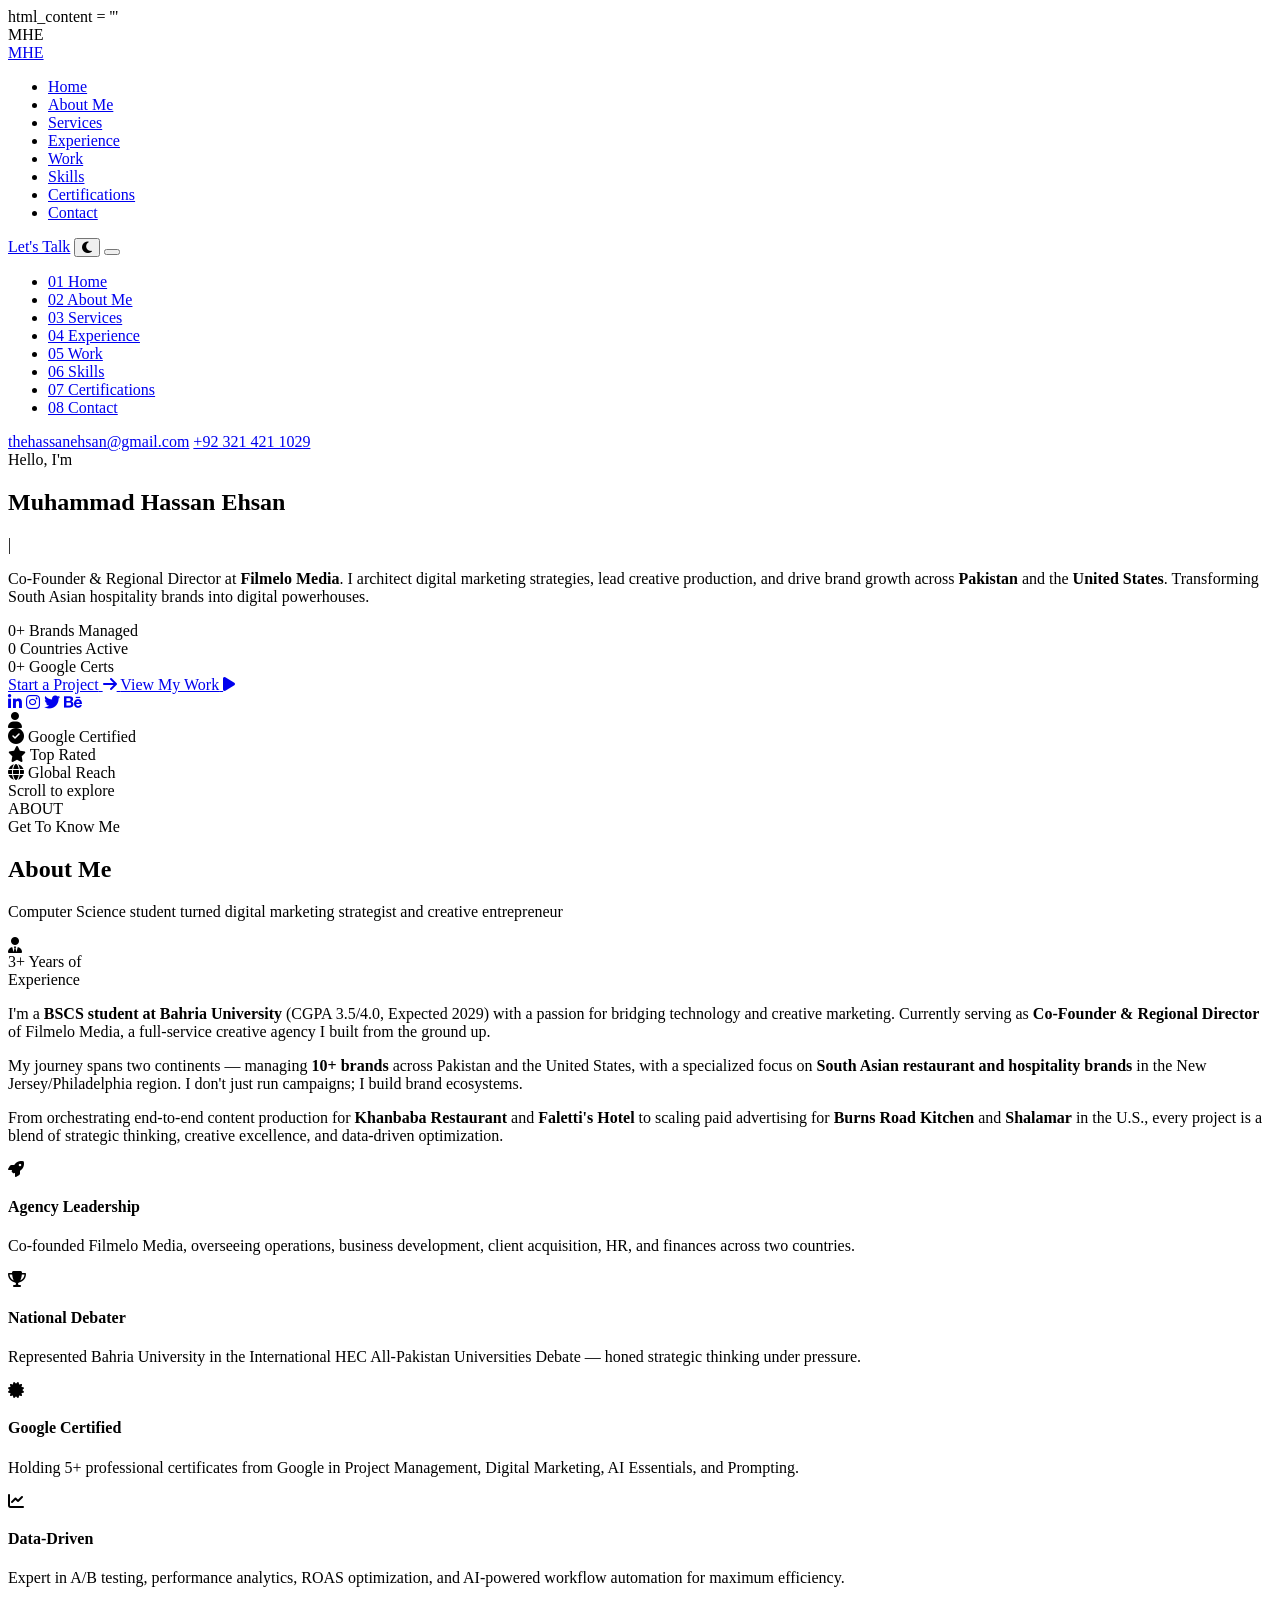
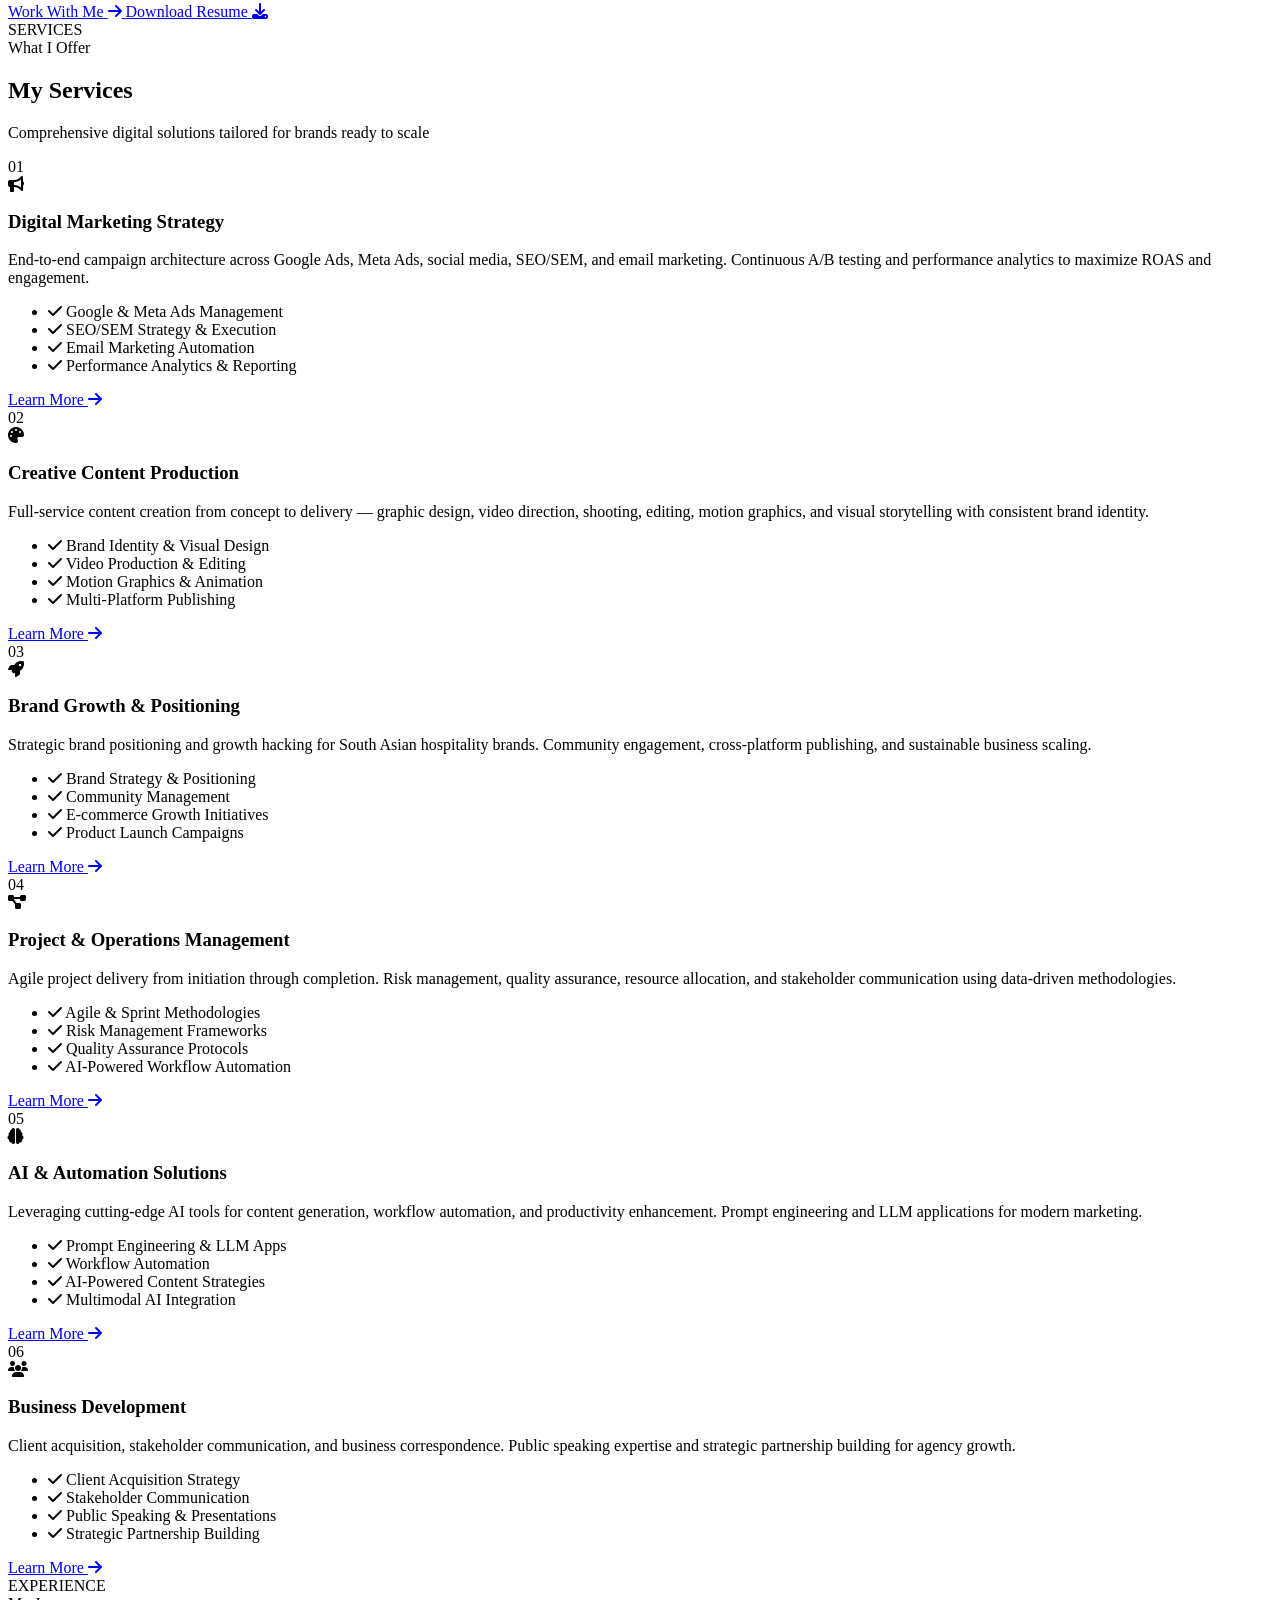
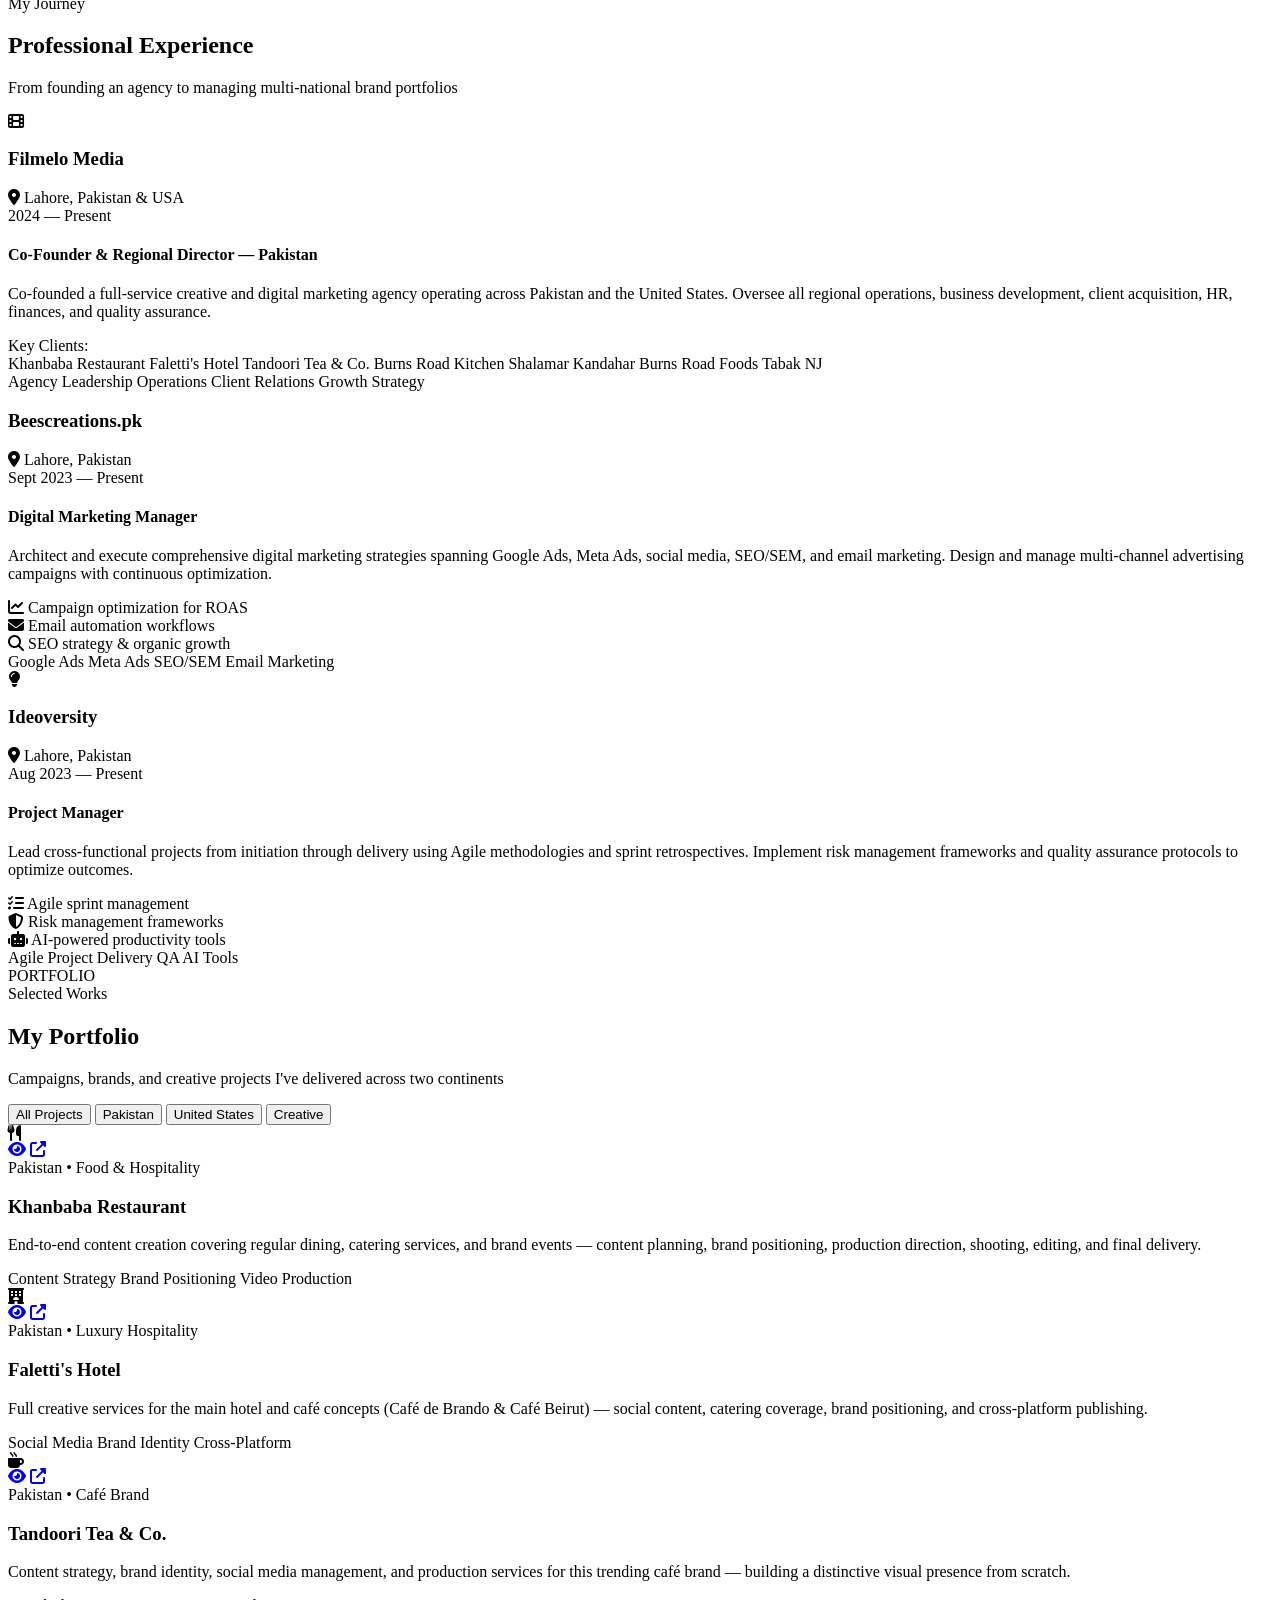
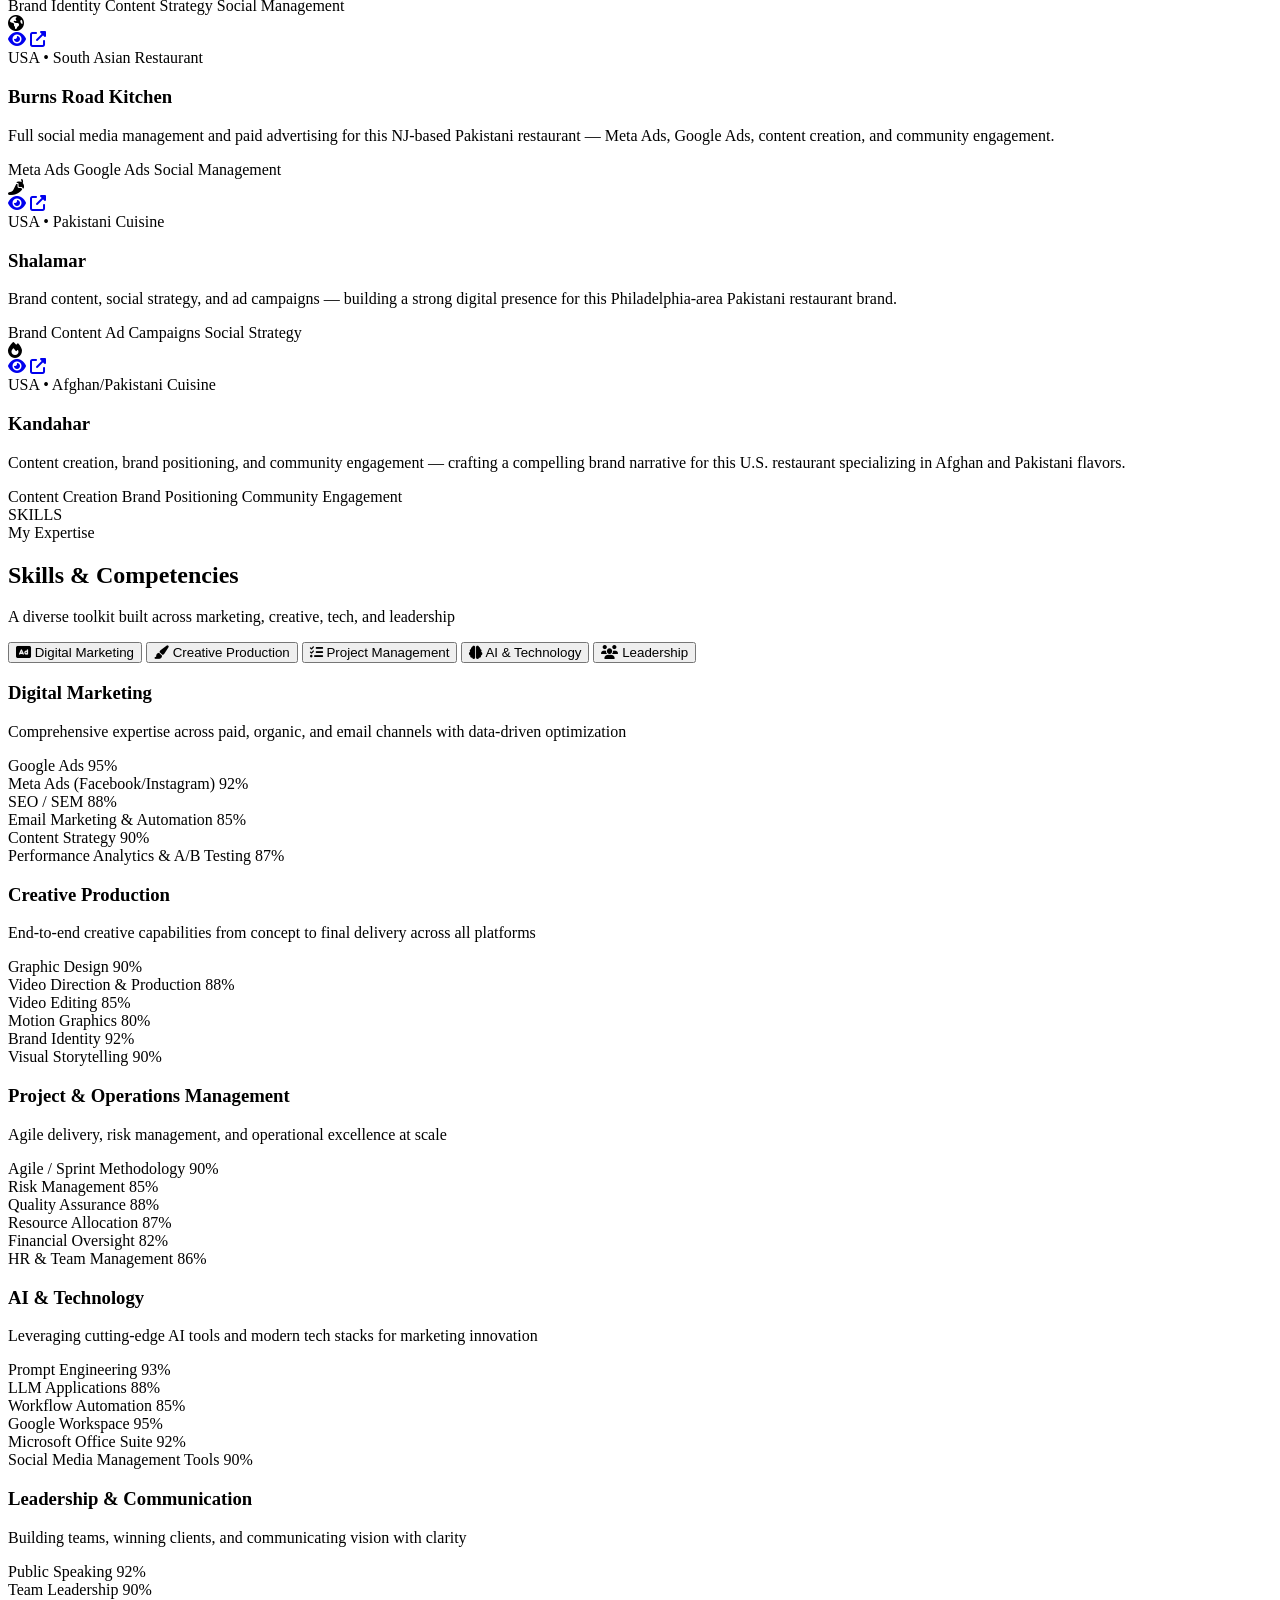
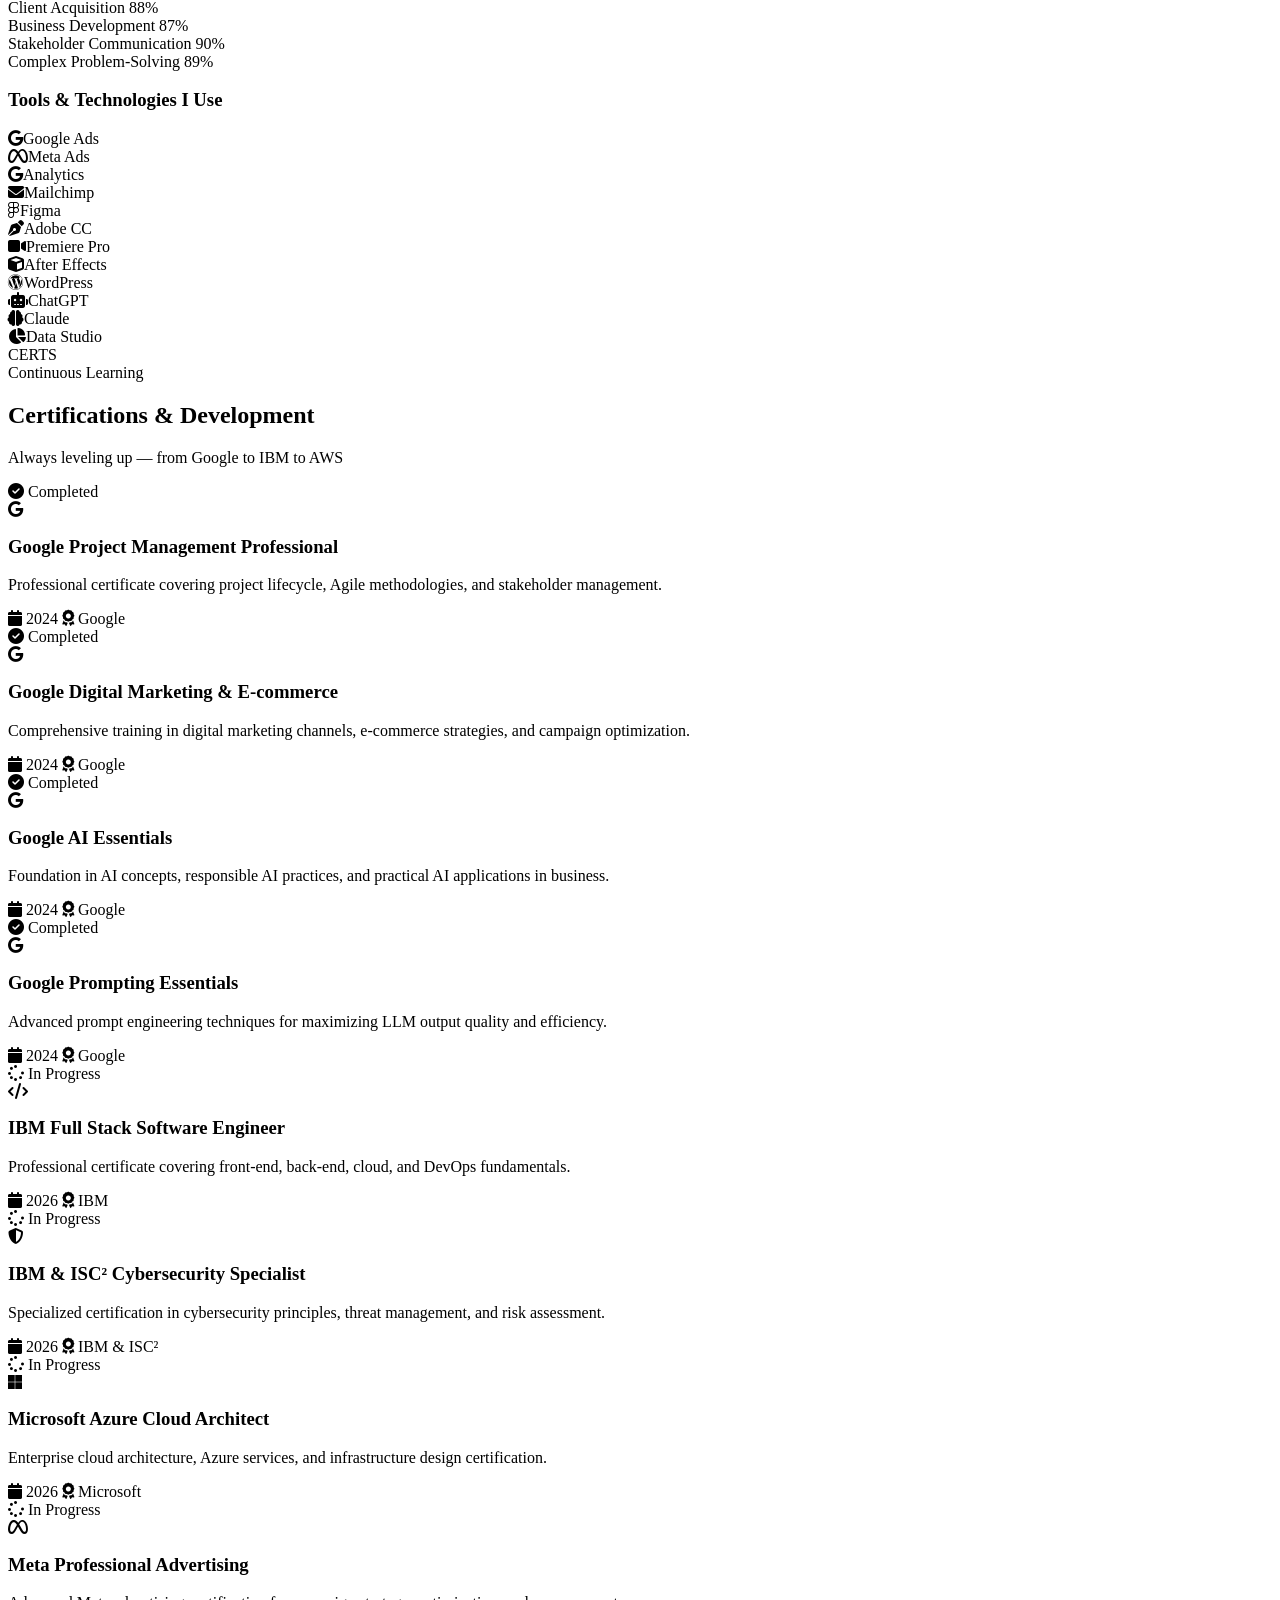
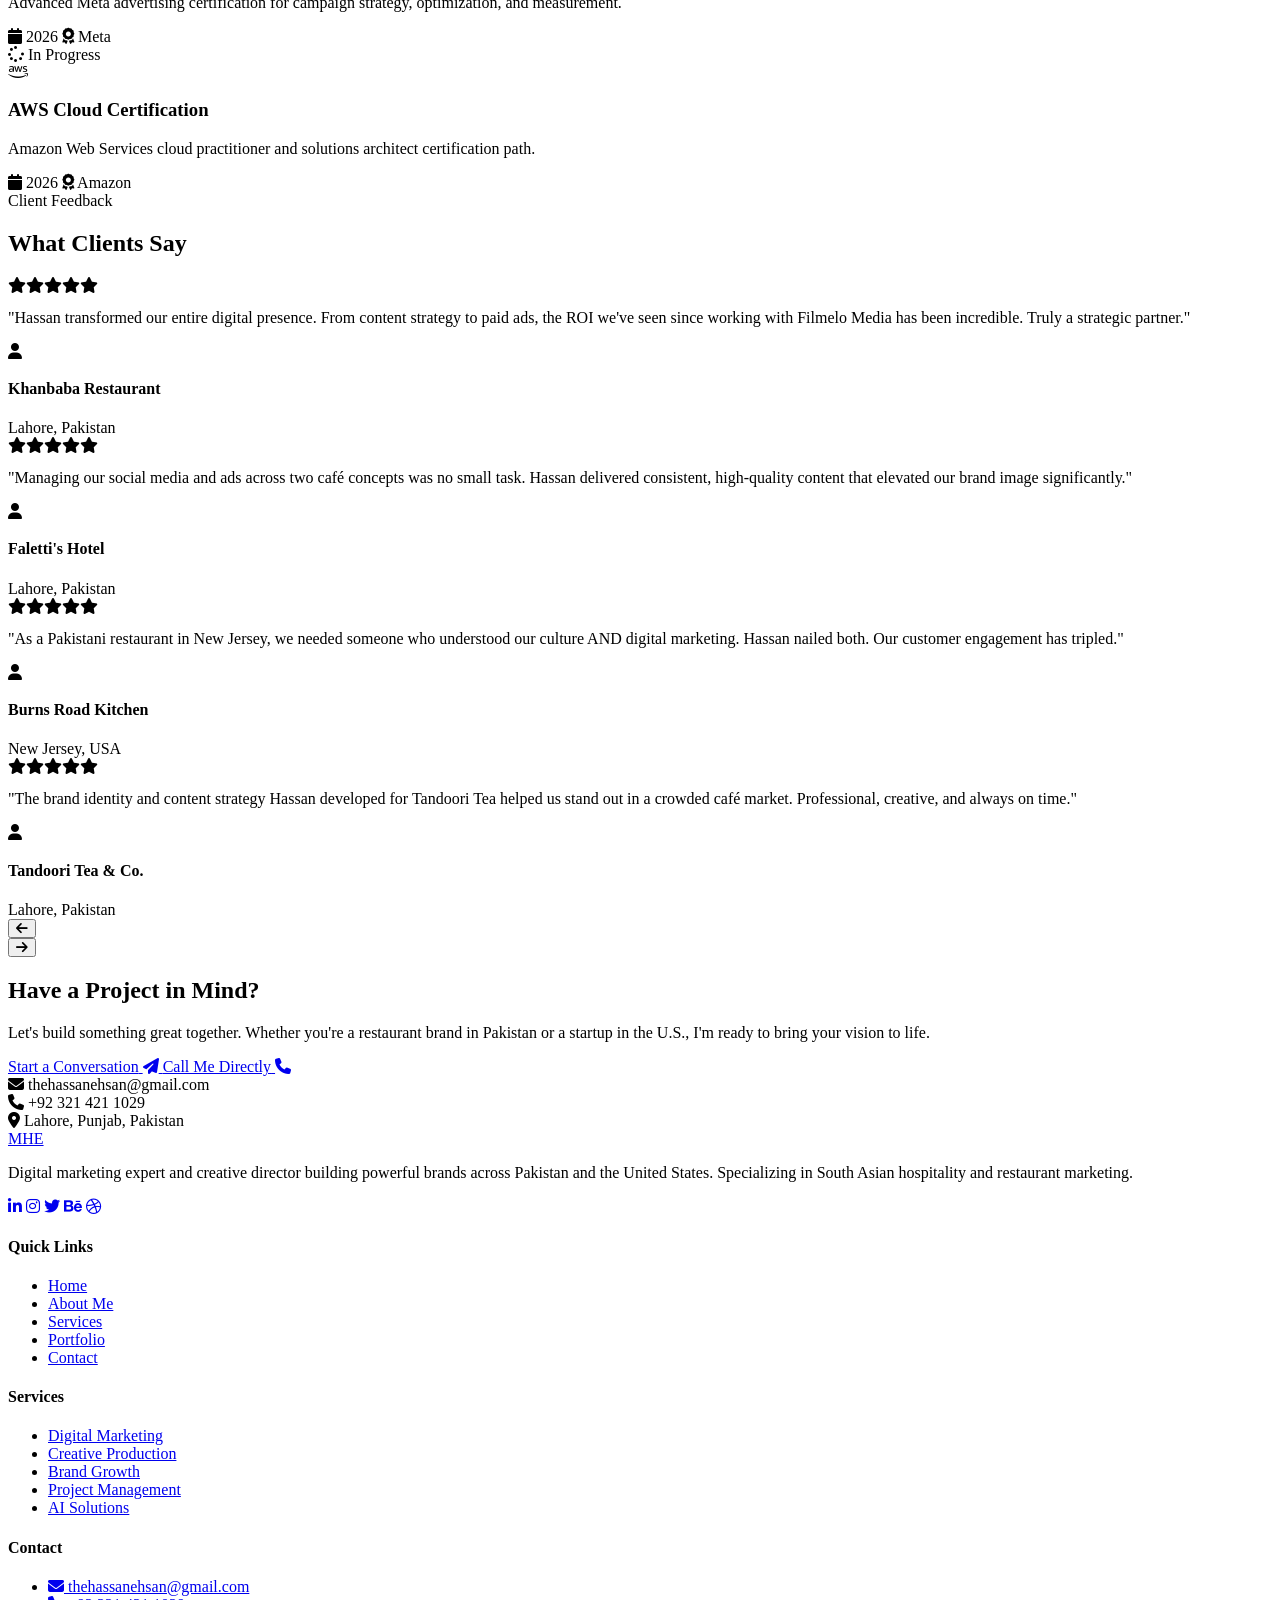
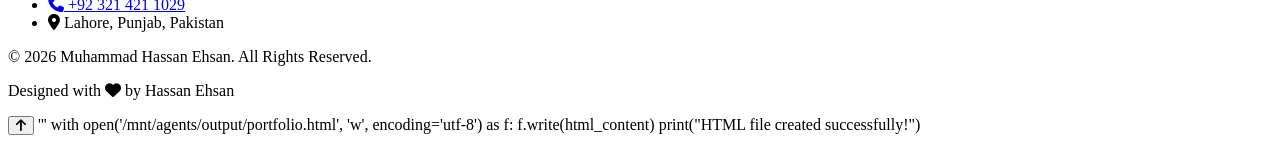
==== commit be73dd1e: "Update index.html" ====
--- a/index.html
+++ b/index.html
@@ -7,7 +7,7 @@
     <title>Muhammad Hassan Ehsan | Digital Marketing Expert & Creative Director</title>
     <link href="https://fonts.googleapis.com/css2?family=Inter:wght@300;400;500;600;700;800;900&family=Playfair+Display:wght@400;500;600;700;800&display=swap" rel="stylesheet">
     <link rel="stylesheet" href="https://cdnjs.cloudflare.com/ajax/libs/font-awesome/6.5.1/css/all.min.css">
-    <link rel="stylesheet" href="portfolio.css">
+    
 </head>
 <body>
 
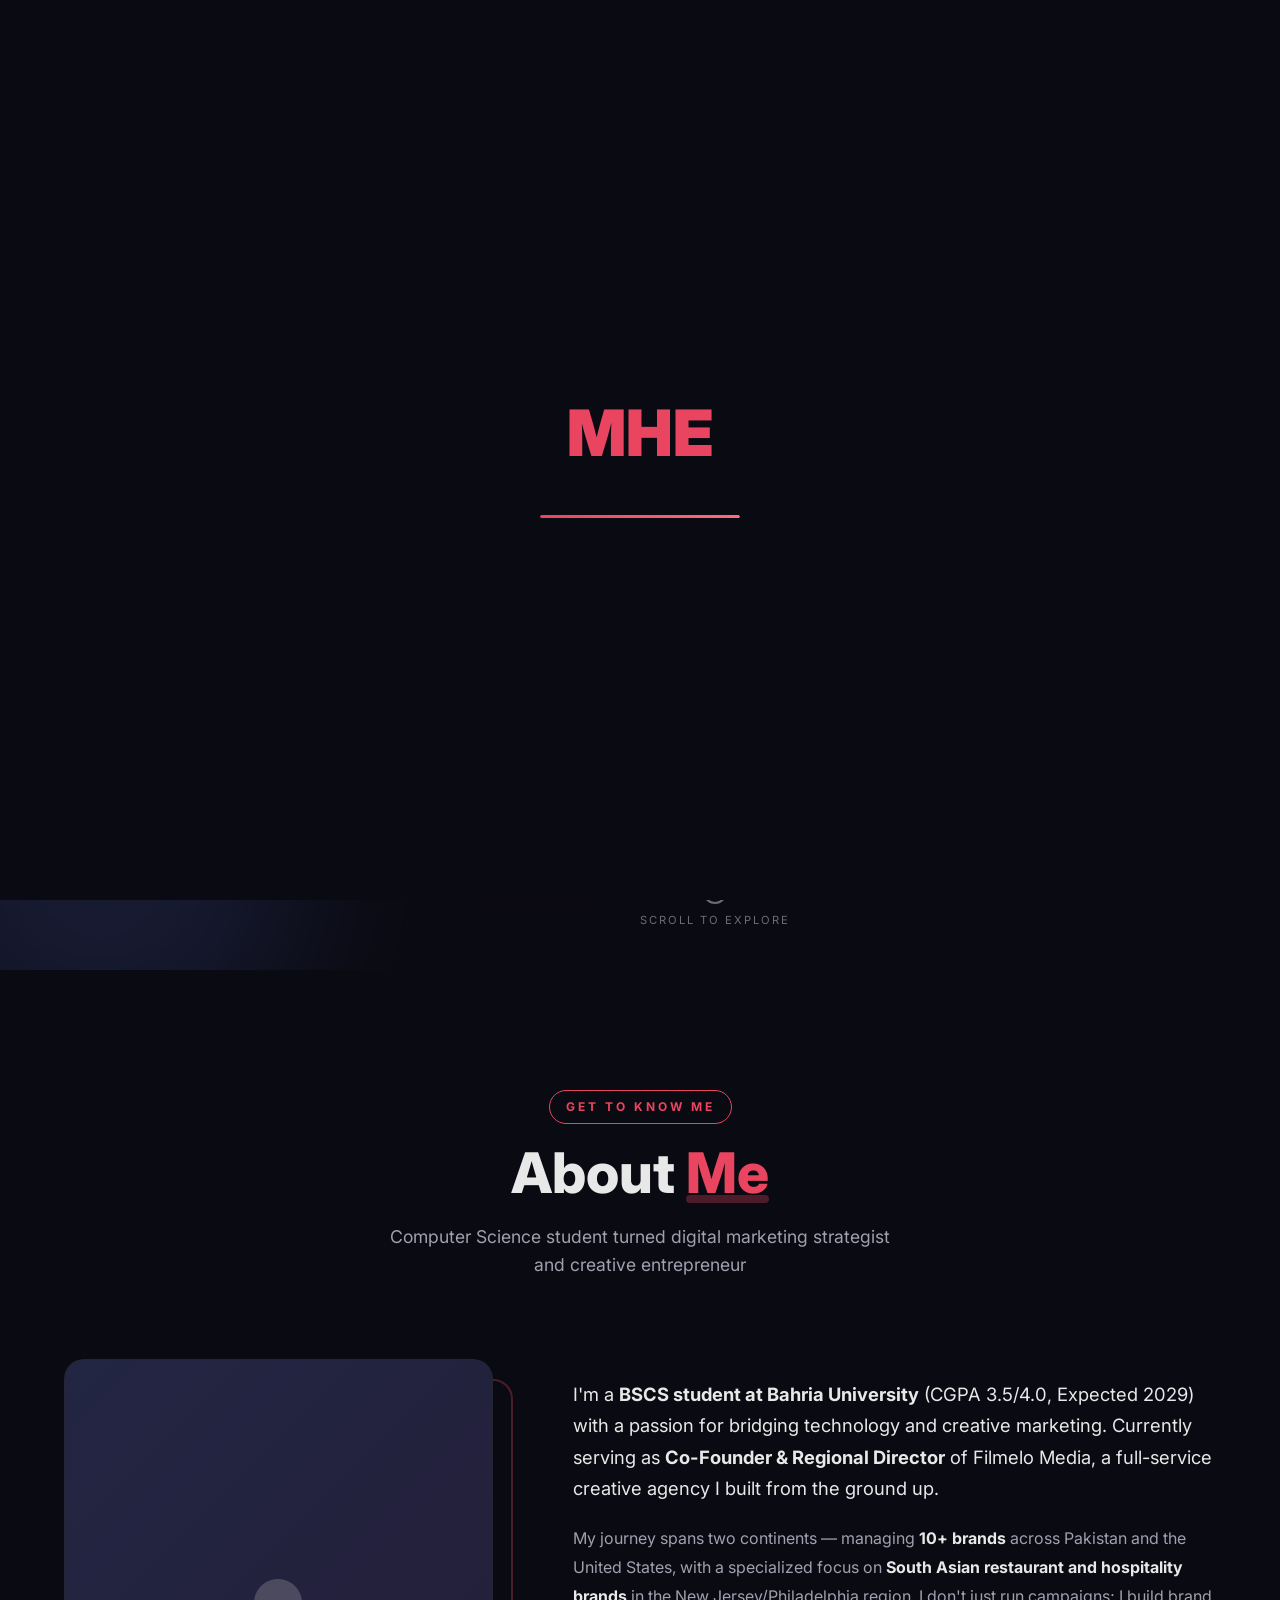
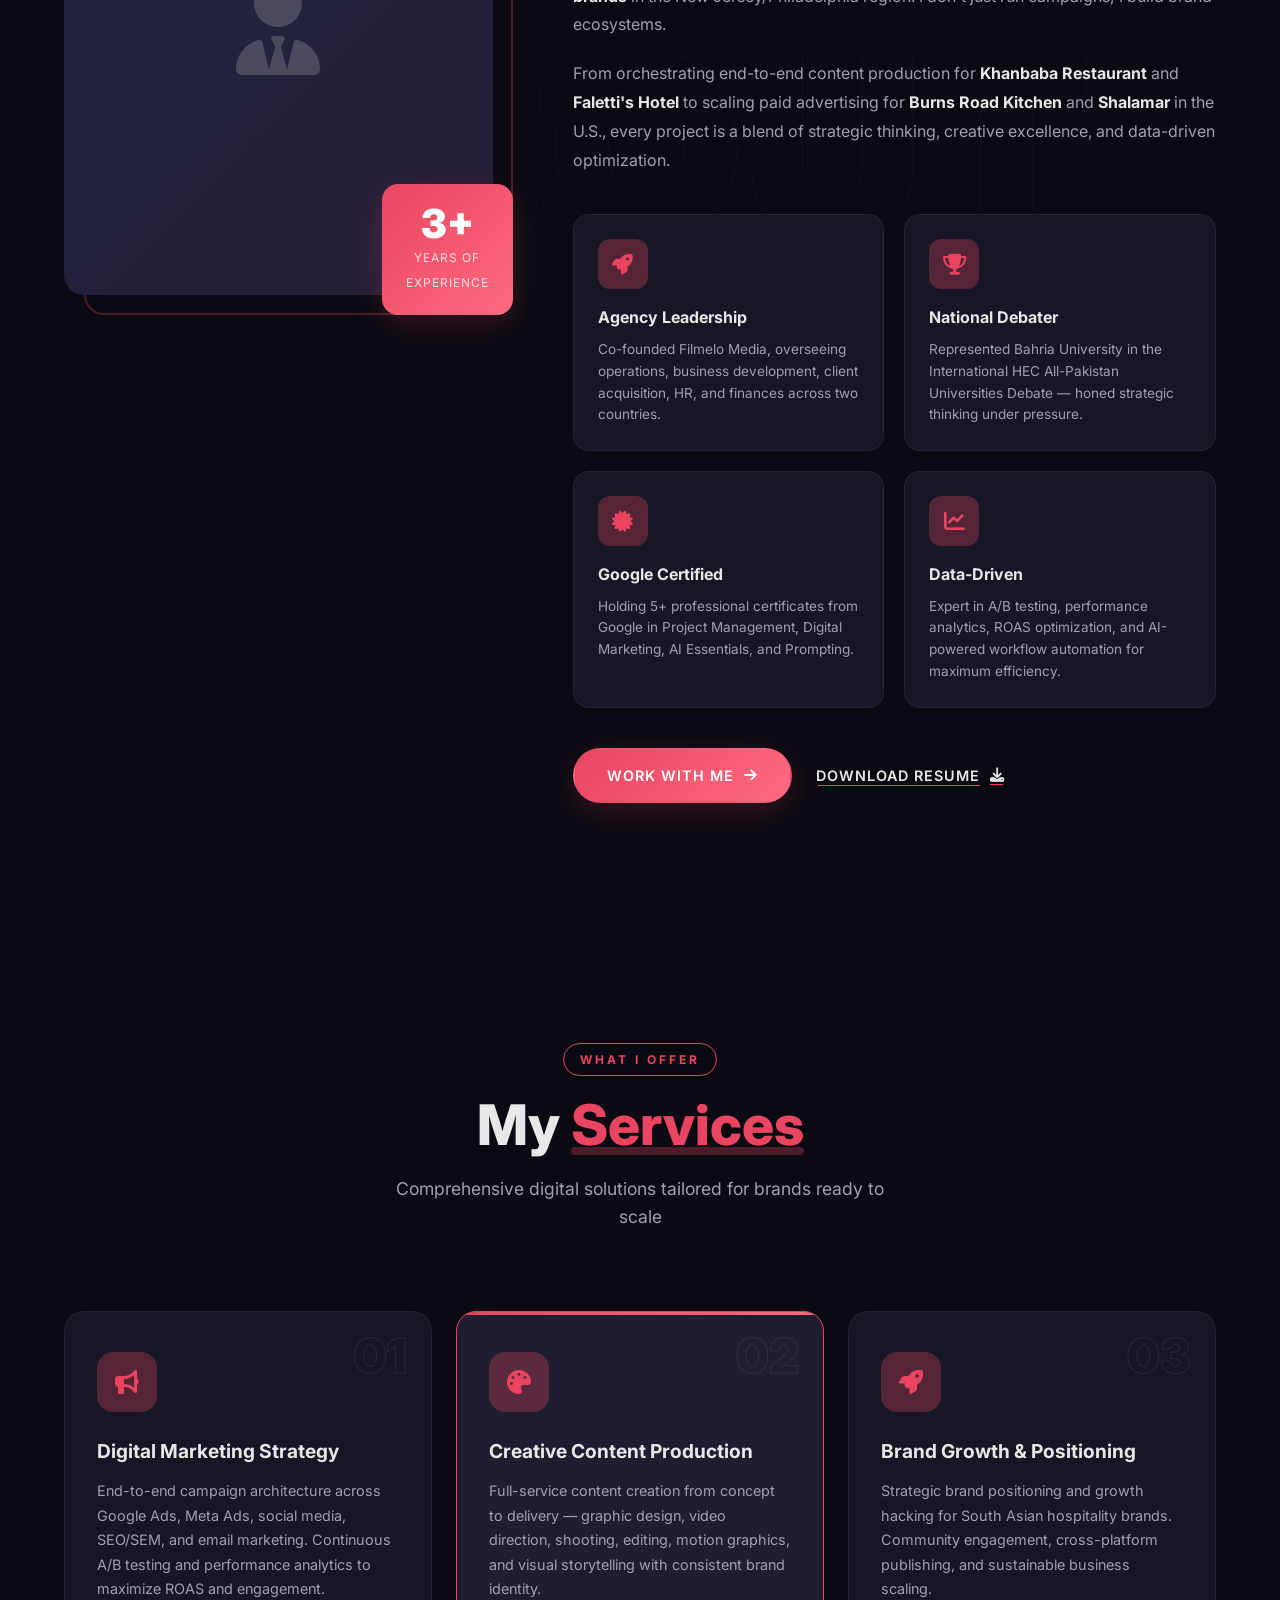
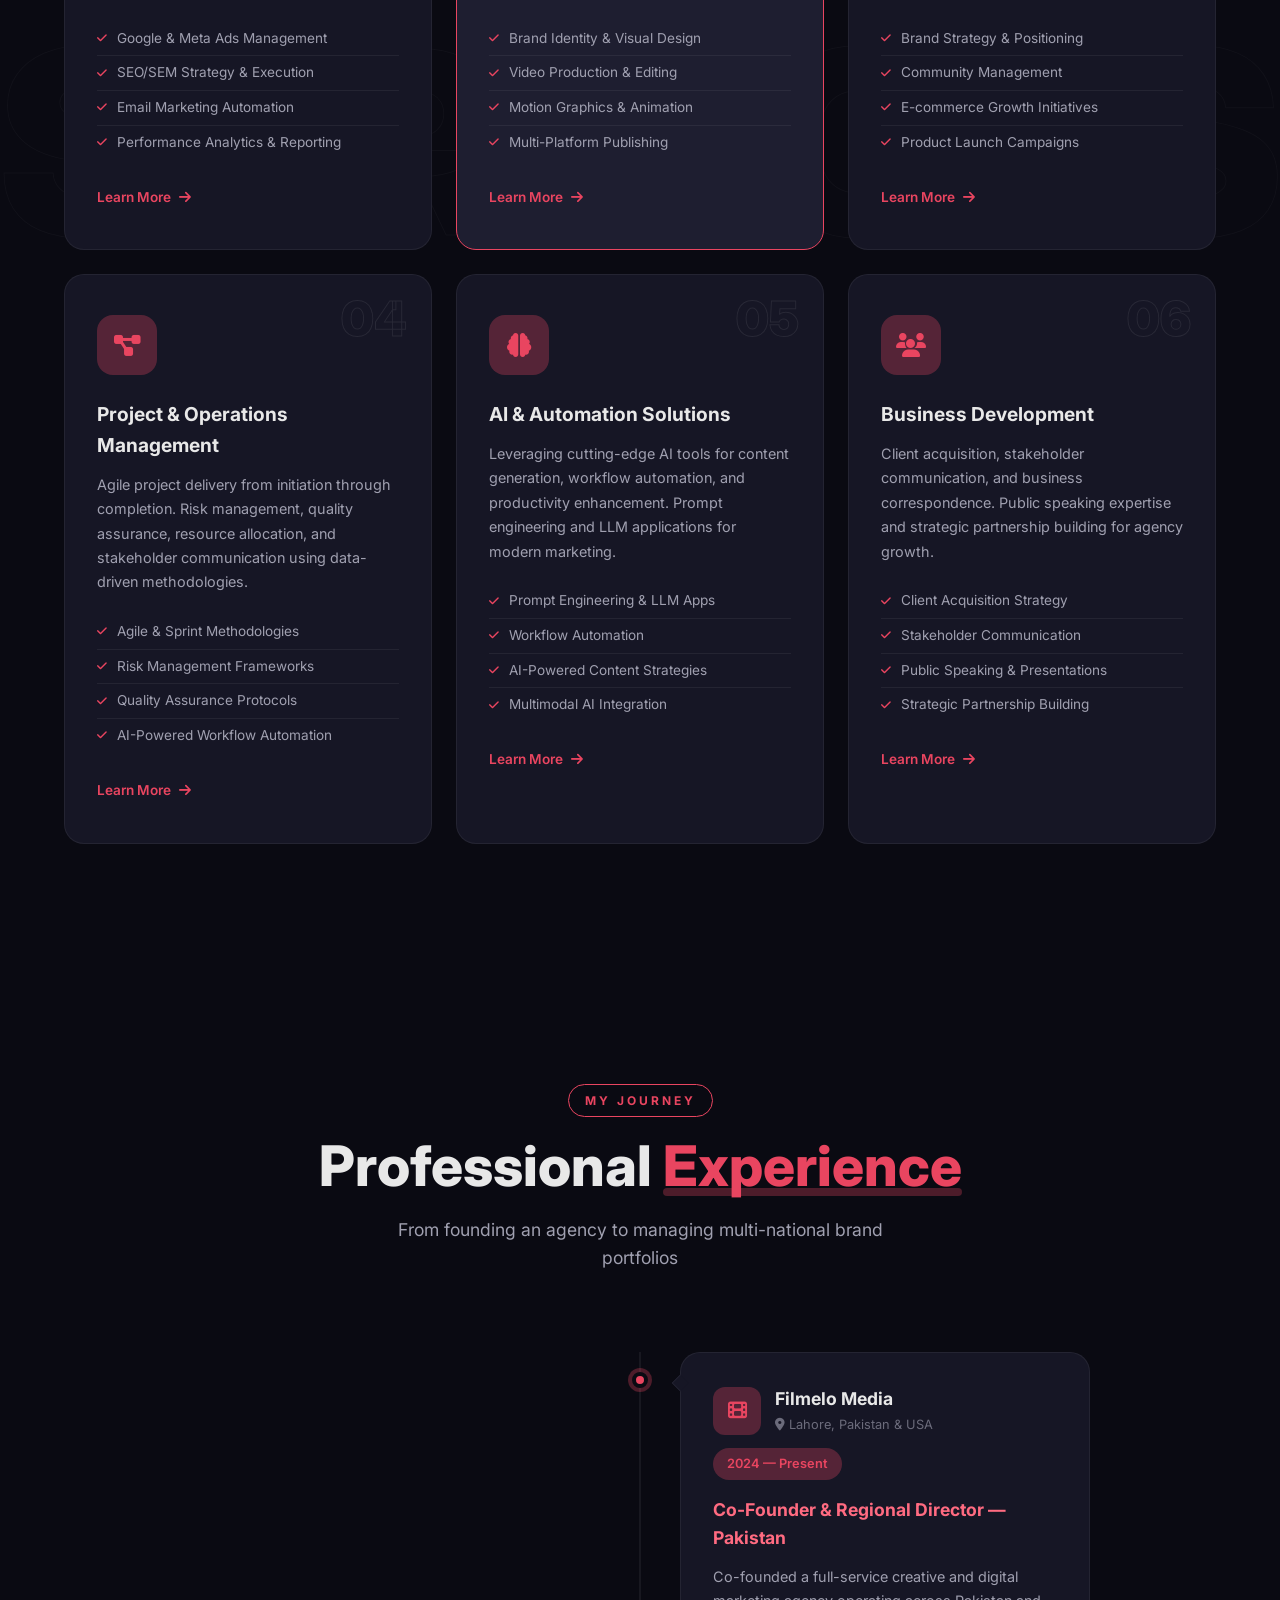
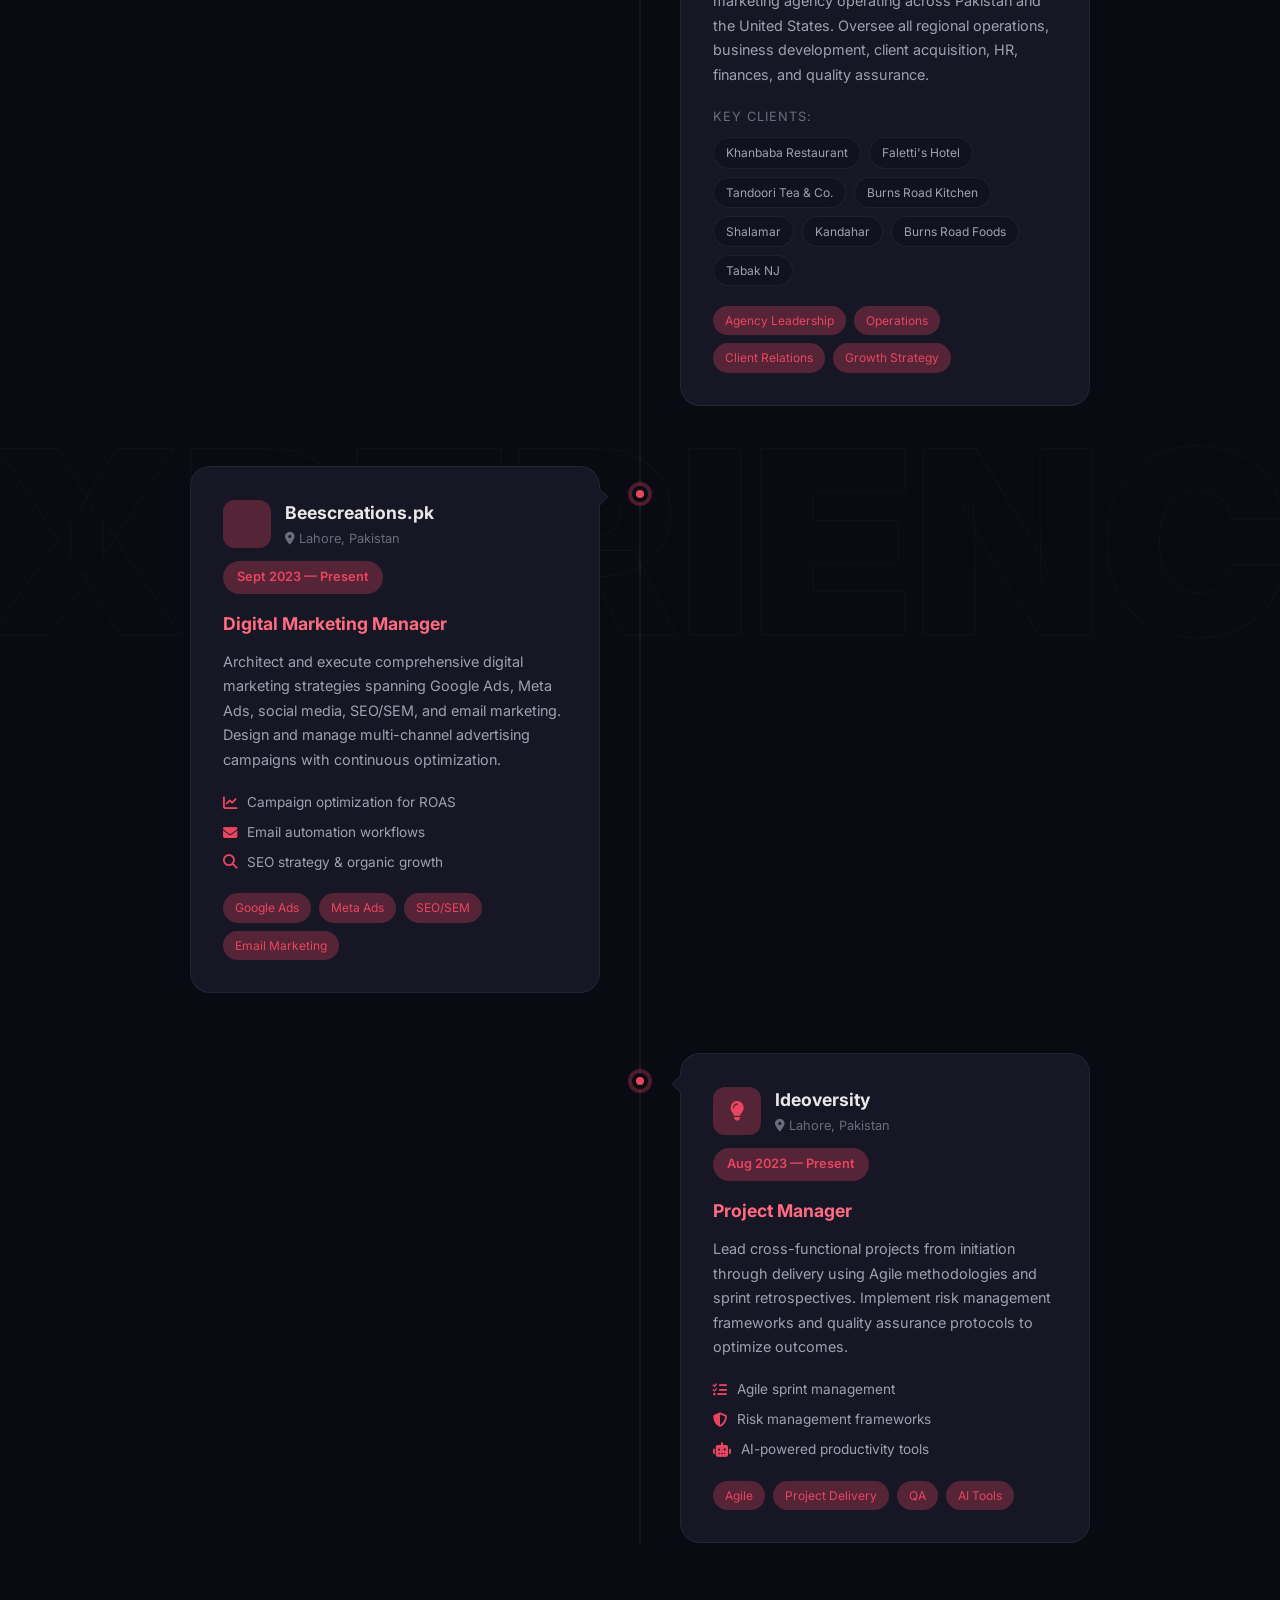
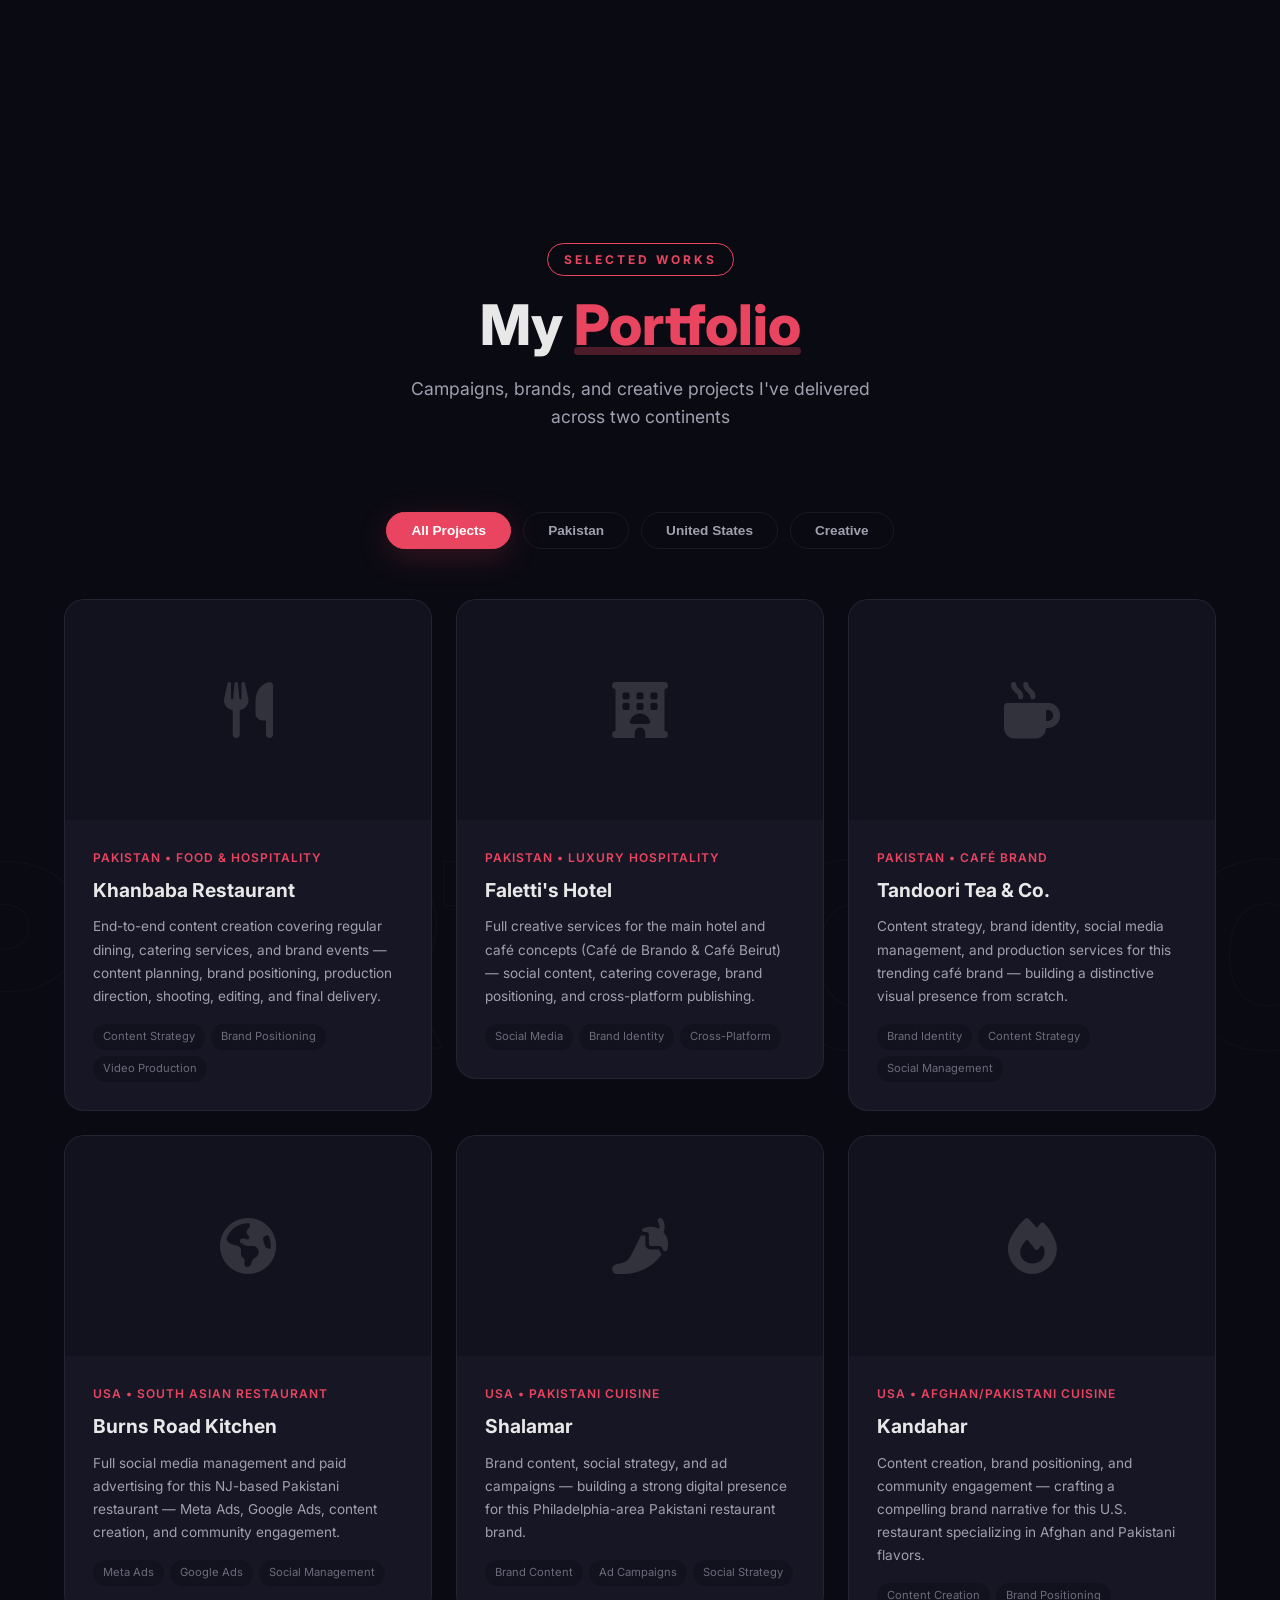
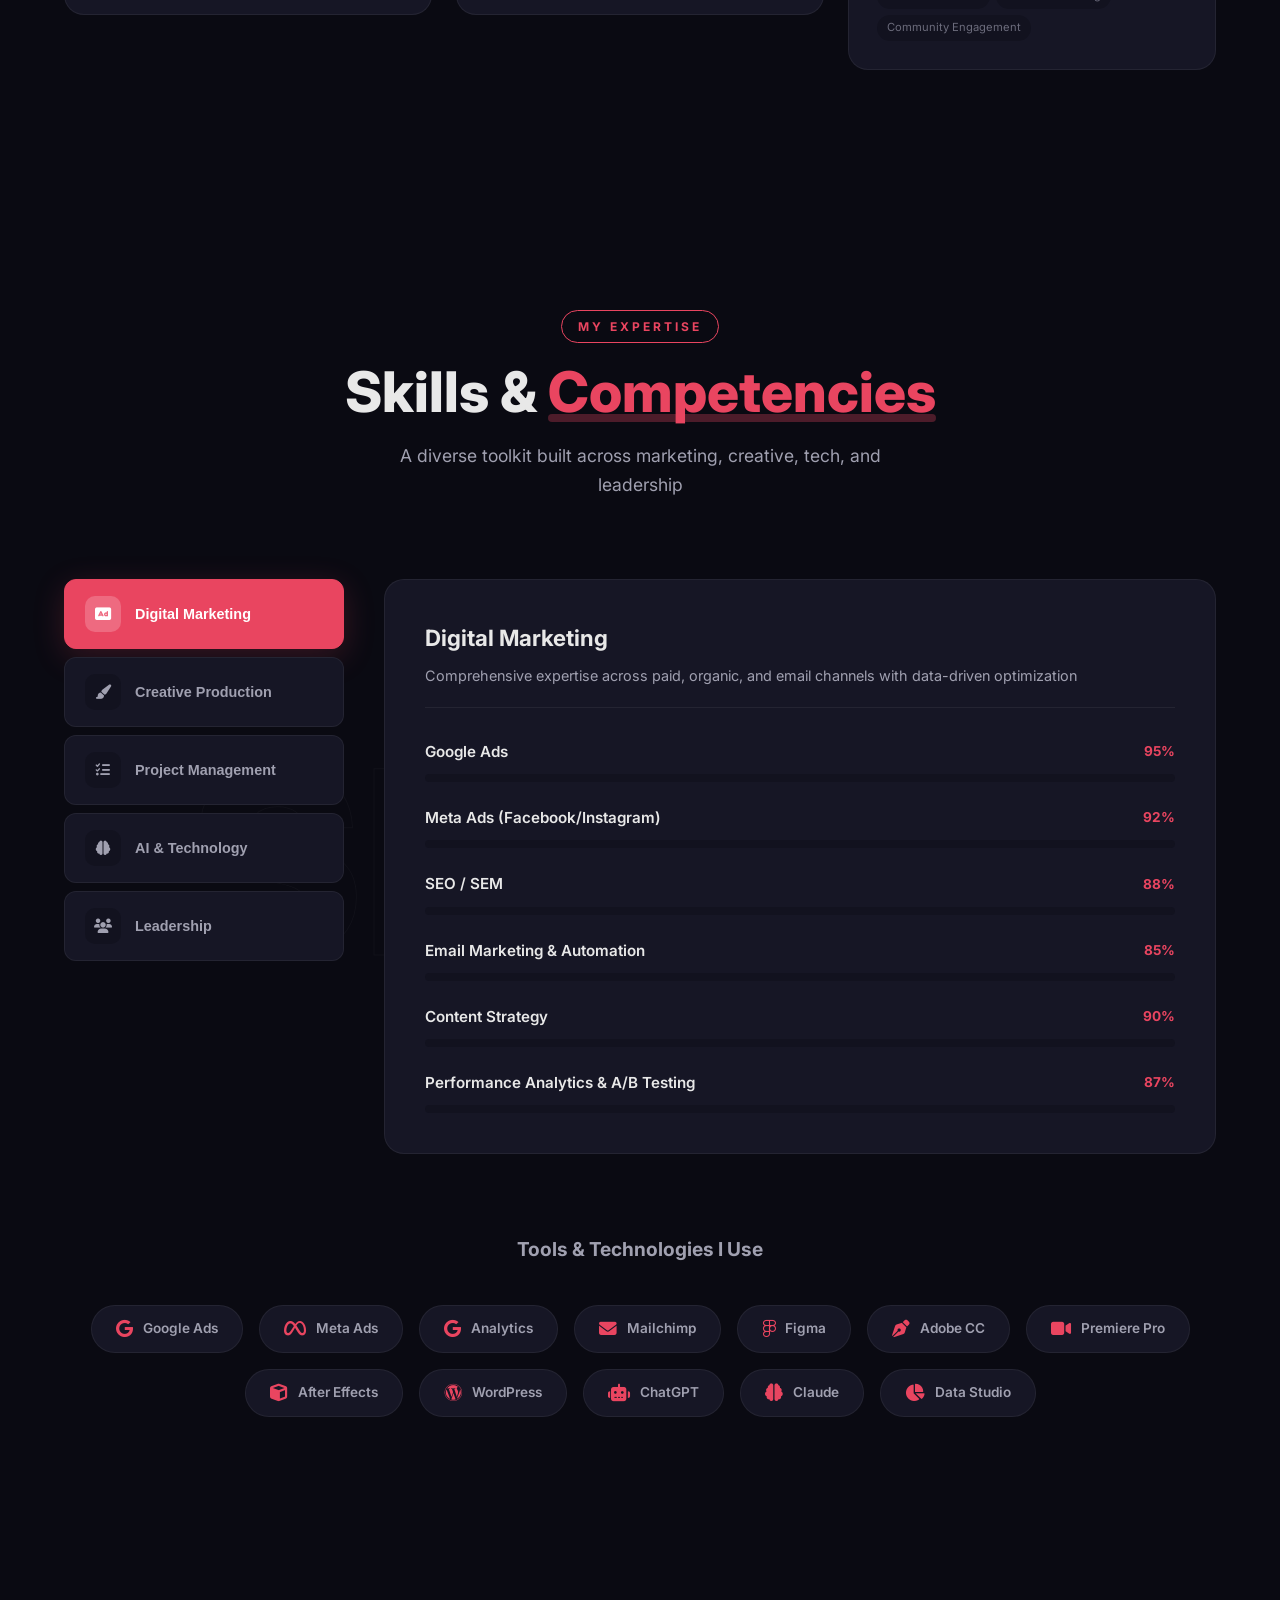
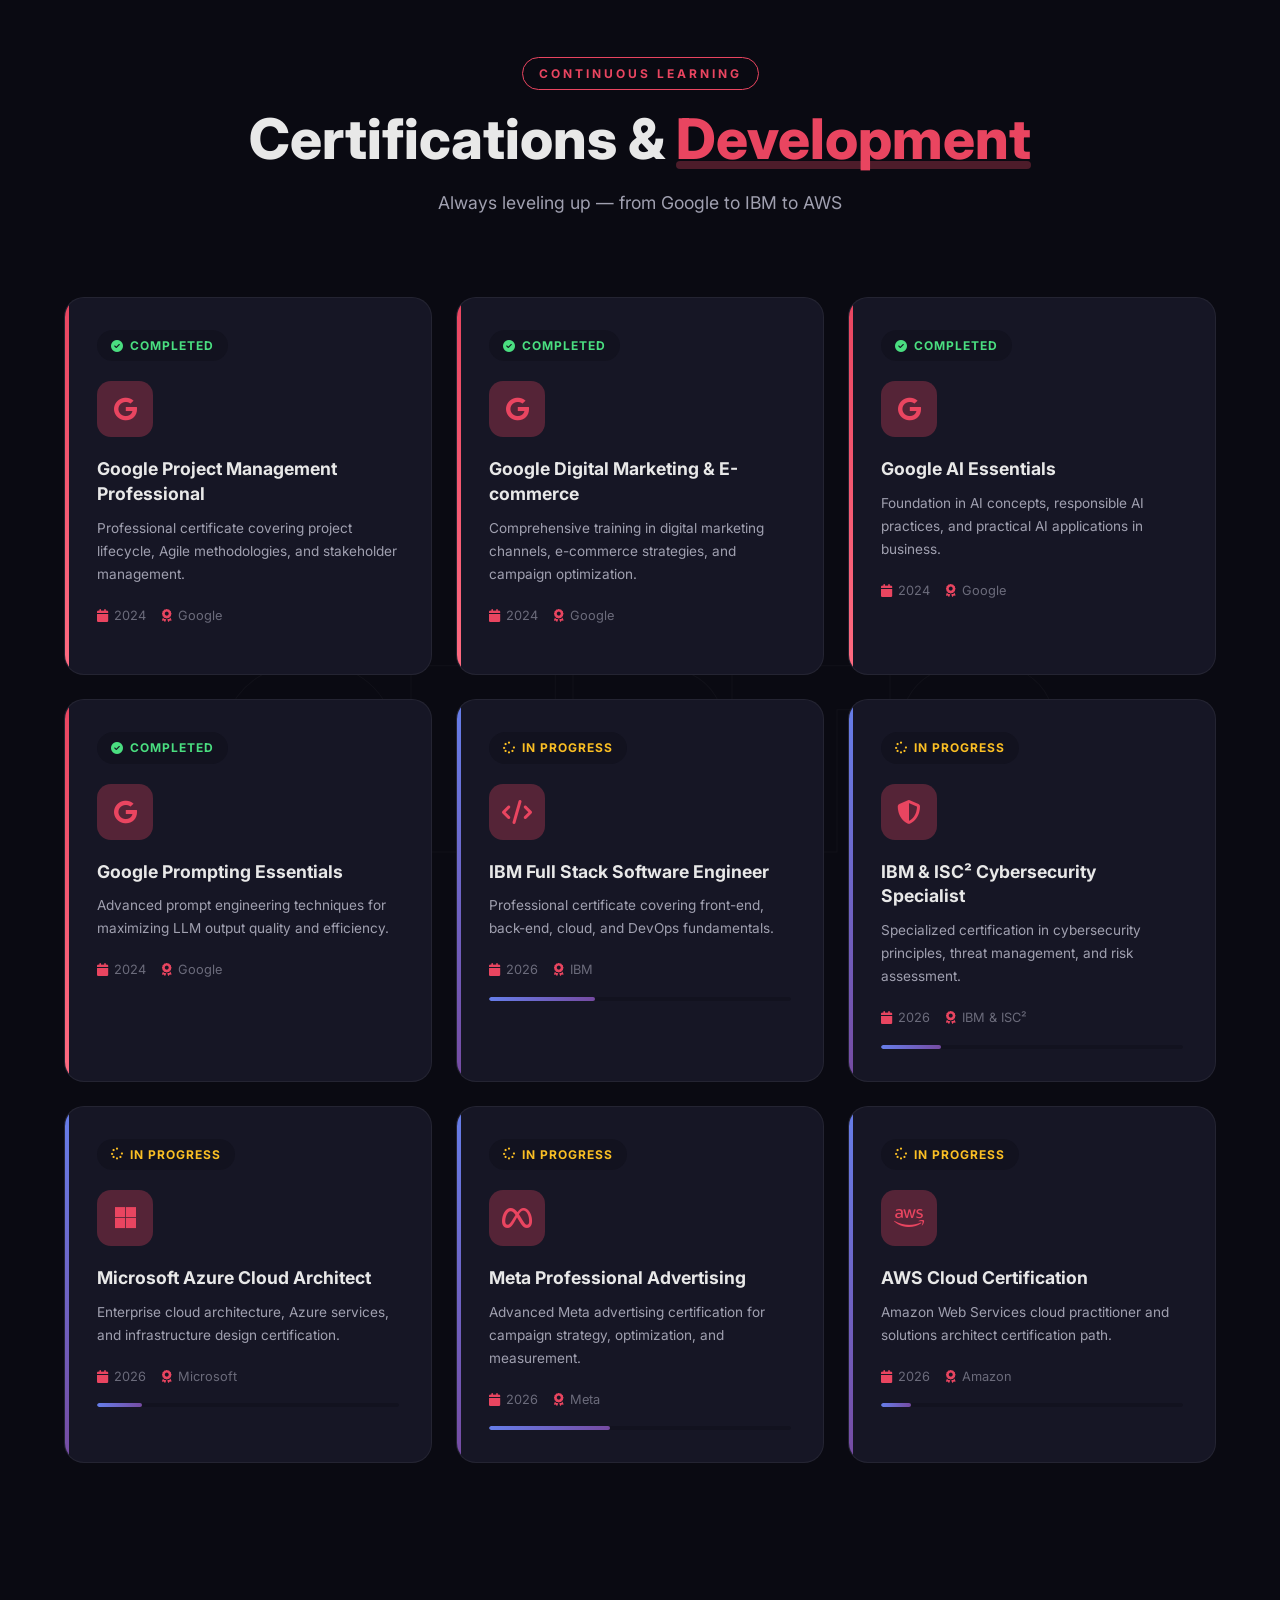
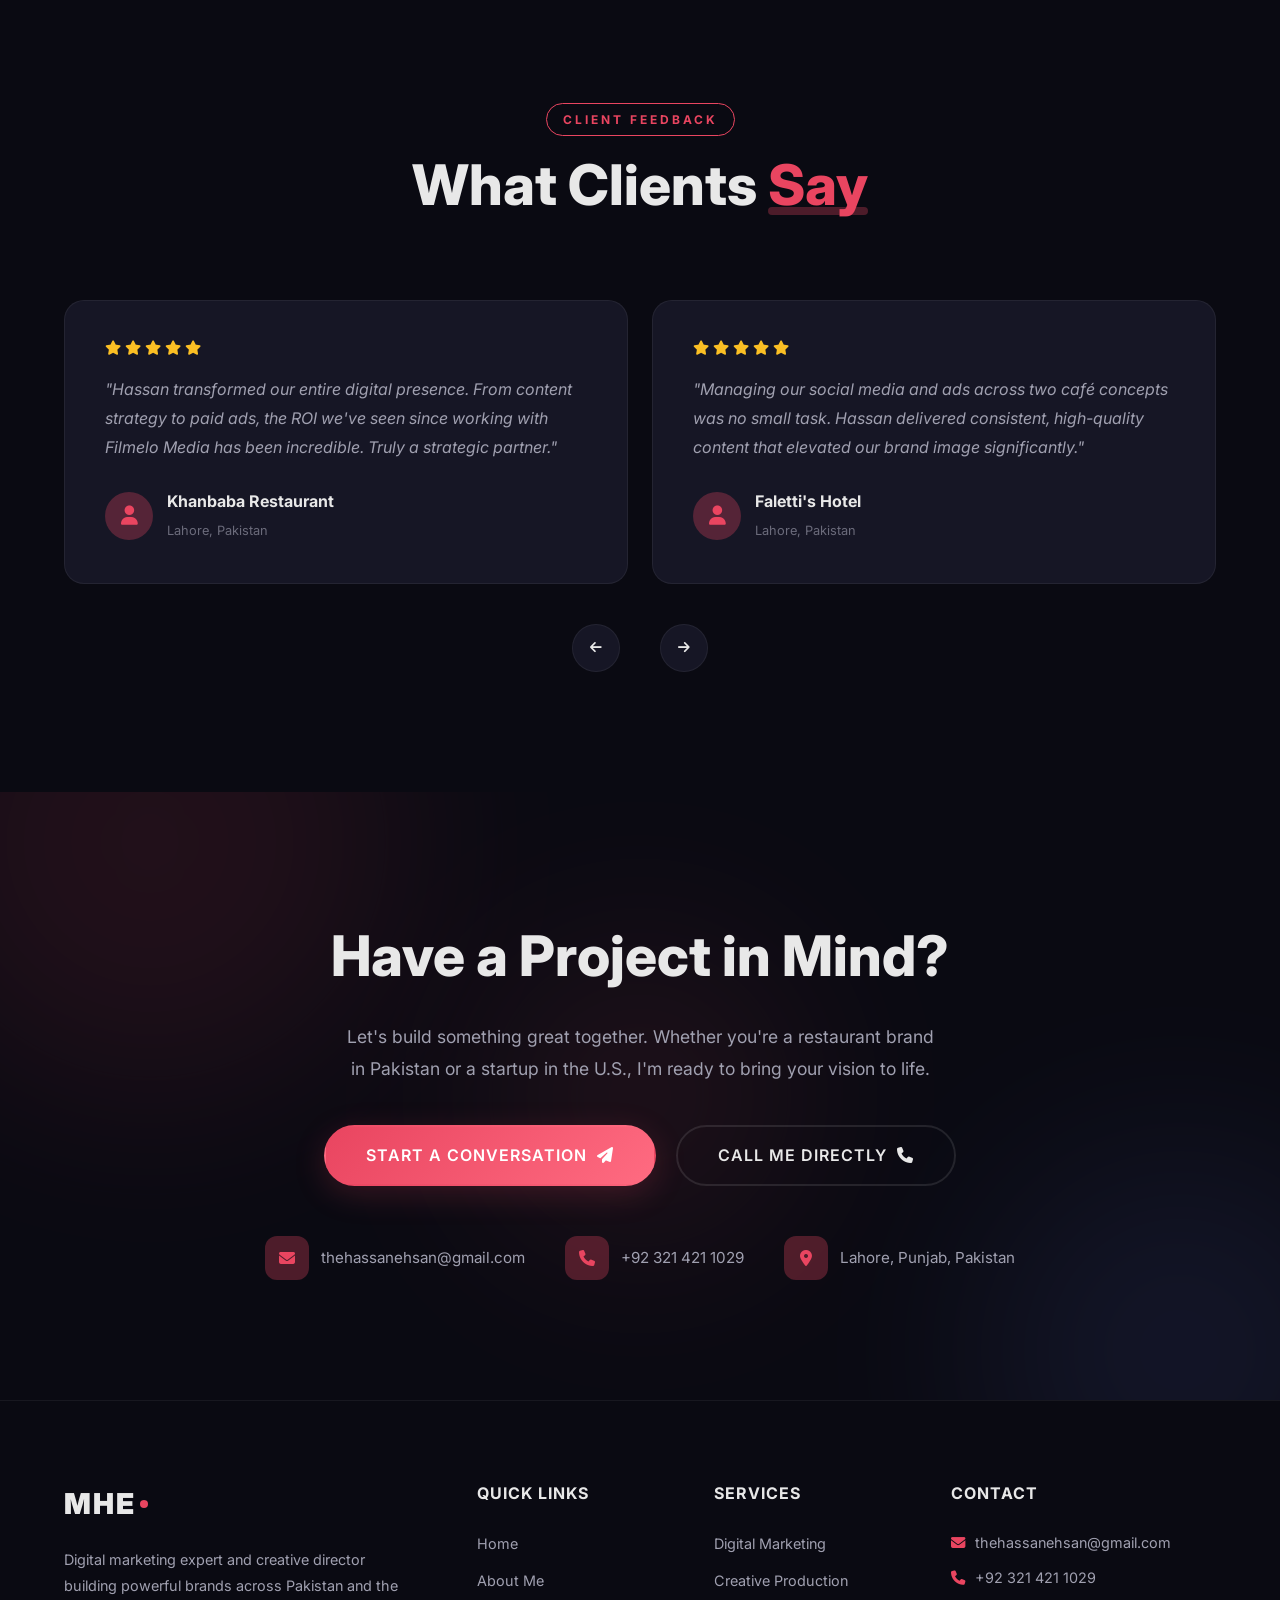
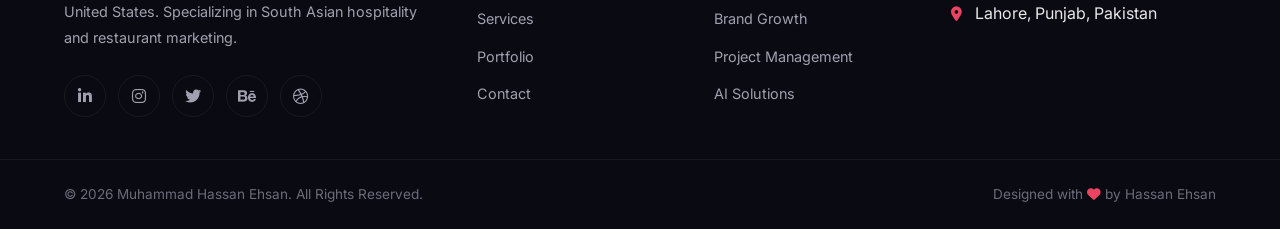
==== commit a712c93e: "Update index.html" ====
--- a/index.html
+++ b/index.html
@@ -1,5 +1,4 @@
-
-html_content = '''<!DOCTYPE html>
+<!DOCTYPE html>
 <html lang="en">
 <head>
     <meta charset="UTF-8">
@@ -7,7 +6,683 @@
     <title>Muhammad Hassan Ehsan | Digital Marketing Expert & Creative Director</title>
     <link href="https://fonts.googleapis.com/css2?family=Inter:wght@300;400;500;600;700;800;900&family=Playfair+Display:wght@400;500;600;700;800&display=swap" rel="stylesheet">
     <link rel="stylesheet" href="https://cdnjs.cloudflare.com/ajax/libs/font-awesome/6.5.1/css/all.min.css">
-    
+    <style>
+/* ============================================
+   MUHAMMAD HASSAN EHSAN - PORTFOLIO CSS
+   ============================================ */
+
+:root {
+    --primary: #0f0f1a;
+    --secondary: #1a1a2e;
+    --accent: #e94560;
+    --accent-light: #ff6b81;
+    --accent-glow: rgba(233, 69, 96, 0.3);
+    --text: #e8e8e8;
+    --text-light: #a0a0b0;
+    --text-muted: #6b6b7b;
+    --bg: #0a0a12;
+    --bg-light: #12121f;
+    --bg-card: #161625;
+    --bg-card-hover: #1e1e30;
+    --border: rgba(255,255,255,0.06);
+    --border-light: rgba(255,255,255,0.1);
+    --gradient-1: linear-gradient(135deg, #e94560 0%, #ff6b81 100%);
+    --gradient-2: linear-gradient(135deg, #667eea 0%, #764ba2 100%);
+    --gradient-3: linear-gradient(135deg, #f093fb 0%, #f5576c 100%);
+    --shadow-sm: 0 2px 8px rgba(0,0,0,0.3);
+    --shadow-md: 0 8px 32px rgba(0,0,0,0.4);
+    --shadow-lg: 0 20px 60px rgba(0,0,0,0.5);
+    --shadow-accent: 0 8px 32px rgba(233, 69, 96, 0.2);
+    --transition-fast: 0.2s ease;
+    --transition-normal: 0.3s ease;
+    --transition-slow: 0.5s ease;
+    --font-primary: 'Inter', sans-serif;
+    --font-display: 'Playfair Display', serif;
+}
+
+[data-theme="light"] {
+    --primary: #1a1a2e;
+    --secondary: #f5f5f7;
+    --text: #1a1a2e;
+    --text-light: #4a4a5a;
+    --text-muted: #8a8a9a;
+    --bg: #ffffff;
+    --bg-light: #f5f5f7;
+    --bg-card: #ffffff;
+    --bg-card-hover: #f0f0f5;
+    --border: rgba(0,0,0,0.08);
+    --border-light: rgba(0,0,0,0.12);
+    --shadow-sm: 0 2px 8px rgba(0,0,0,0.06);
+    --shadow-md: 0 8px 32px rgba(0,0,0,0.08);
+    --shadow-lg: 0 20px 60px rgba(0,0,0,0.1);
+}
+
+*, *::before, *::after { margin: 0; padding: 0; box-sizing: border-box; }
+
+html { scroll-behavior: smooth; font-size: 16px; }
+
+body {
+    font-family: var(--font-primary);
+    background: var(--bg);
+    color: var(--text);
+    line-height: 1.6;
+    overflow-x: hidden;
+    transition: background var(--transition-normal), color var(--transition-normal);
+}
+
+body.preload-active { overflow: hidden; }
+
+::selection { background: var(--accent); color: white; }
+
+::-webkit-scrollbar { width: 8px; }
+::-webkit-scrollbar-track { background: var(--bg); }
+::-webkit-scrollbar-thumb { background: var(--accent); border-radius: 4px; }
+::-webkit-scrollbar-thumb:hover { background: var(--accent-light); }
+
+.container { max-width: 1200px; margin: 0 auto; padding: 0 24px; }
+
+.section { position: relative; padding: 120px 0; overflow: hidden; }
+
+.section-bg-text {
+    position: absolute;
+    top: 50%; left: 50%;
+    transform: translate(-50%, -50%);
+    font-size: clamp(8rem, 20vw, 18rem);
+    font-weight: 900;
+    color: transparent;
+    -webkit-text-stroke: 1px rgba(255,255,255,0.03);
+    white-space: nowrap;
+    pointer-events: none;
+    user-select: none;
+    z-index: 0;
+}
+
+[data-theme="light"] .section-bg-text { -webkit-text-stroke: 1px rgba(0,0,0,0.03); }
+
+.section-header { text-align: center; margin-bottom: 80px; position: relative; z-index: 1; }
+
+.section-tag {
+    display: inline-block;
+    font-size: 0.75rem; font-weight: 700;
+    text-transform: uppercase; letter-spacing: 3px;
+    color: var(--accent); margin-bottom: 16px;
+    padding: 6px 16px; border: 1px solid var(--accent); border-radius: 50px;
+}
+
+.section-title { font-size: clamp(2rem, 5vw, 3.5rem); font-weight: 800; line-height: 1.2; margin-bottom: 16px; }
+
+.section-title .text-accent { color: var(--accent); position: relative; }
+.section-title .text-accent::after {
+    content: ''; position: absolute;
+    bottom: 4px; left: 0; right: 0;
+    height: 8px; background: var(--accent-glow); border-radius: 4px; z-index: -1;
+}
+
+.section-subtitle { font-size: 1.1rem; color: var(--text-light); max-width: 500px; margin: 0 auto; }
+
+/* Buttons */
+.btn {
+    display: inline-flex; align-items: center; gap: 10px;
+    padding: 14px 32px; font-size: 0.9rem; font-weight: 600;
+    text-transform: uppercase; letter-spacing: 1px;
+    border: 2px solid transparent; border-radius: 50px;
+    cursor: pointer; text-decoration: none;
+    transition: all var(--transition-normal);
+    position: relative; overflow: hidden; white-space: nowrap;
+}
+
+.btn-primary {
+    background: var(--gradient-1); color: white;
+    border-color: transparent; box-shadow: var(--shadow-accent);
+}
+.btn-primary:hover { transform: translateY(-3px); box-shadow: 0 12px 40px rgba(233, 69, 96, 0.35); }
+.btn-primary::before {
+    content: ''; position: absolute; top: 0; left: -100%;
+    width: 100%; height: 100%;
+    background: linear-gradient(90deg, transparent, rgba(255,255,255,0.2), transparent);
+    transition: left 0.5s ease;
+}
+.btn-primary:hover::before { left: 100%; }
+
+.btn-outline { background: transparent; color: var(--text); border-color: var(--border-light); }
+.btn-outline:hover { border-color: var(--accent); color: var(--accent); transform: translateY(-3px); }
+
+.btn-lg { padding: 16px 40px; font-size: 1rem; }
+.btn-small { padding: 10px 24px; font-size: 0.8rem; }
+.btn-text { background: transparent; color: var(--text); border: none; padding: 14px 0; text-decoration: underline; text-underline-offset: 4px; text-decoration-color: var(--accent); }
+.btn-text:hover { color: var(--accent); }
+
+/* Preloader */
+.preloader {
+    position: fixed; inset: 0; background: var(--bg); z-index: 9999;
+    display: flex; align-items: center; justify-content: center;
+    transition: opacity 0.5s ease, visibility 0.5s ease;
+}
+.preloader.hidden { opacity: 0; visibility: hidden; }
+.preloader-content { text-align: center; }
+.preloader-text { font-size: 4rem; font-weight: 900; margin-bottom: 30px; }
+.preloader-text span { display: inline-block; animation: preloaderBounce 0.6s ease infinite alternate; color: var(--accent); }
+.preloader-text span:nth-child(2) { animation-delay: 0.1s; }
+.preloader-text span:nth-child(3) { animation-delay: 0.2s; }
+@keyframes preloaderBounce { from { transform: translateY(0); } to { transform: translateY(-15px); } }
+
+.preloader-bar { width: 200px; height: 3px; background: var(--bg-card); border-radius: 3px; overflow: hidden; margin: 0 auto; }
+.preloader-progress { height: 100%; width: 0; background: var(--gradient-1); border-radius: 3px; animation: preloaderProgress 1.5s ease forwards; }
+@keyframes preloaderProgress { 0% { width: 0; } 50% { width: 60%; } 100% { width: 100%; } }
+
+/* Custom Cursor */
+.cursor, .cursor-follower { position: fixed; pointer-events: none; z-index: 9998; border-radius: 50%; transition: transform 0.1s ease, opacity 0.2s ease; mix-blend-mode: difference; }
+.cursor { width: 8px; height: 8px; background: var(--accent); }
+.cursor-follower { width: 40px; height: 40px; border: 1px solid var(--accent); opacity: 0.5; }
+@media (pointer: coarse) { .cursor, .cursor-follower { display: none; } }
+
+/* Navigation */
+.navbar { position: fixed; top: 0; left: 0; right: 0; z-index: 1000; padding: 20px 0; transition: all var(--transition-normal); }
+.navbar.scrolled { background: rgba(10, 10, 18, 0.9); backdrop-filter: blur(20px); padding: 12px 0; box-shadow: var(--shadow-sm); }
+[data-theme="light"] .navbar.scrolled { background: rgba(255, 255, 255, 0.9); }
+
+.nav-container { max-width: 1200px; margin: 0 auto; padding: 0 24px; display: flex; align-items: center; justify-content: space-between; }
+.logo { display: flex; align-items: center; gap: 4px; text-decoration: none; }
+.logo-text { font-size: 1.5rem; font-weight: 900; color: var(--text); letter-spacing: 2px; }
+.logo-dot { width: 8px; height: 8px; background: var(--accent); border-radius: 50%; animation: logoPulse 2s ease infinite; }
+@keyframes logoPulse { 0%, 100% { transform: scale(1); opacity: 1; } 50% { transform: scale(1.5); opacity: 0.7; } }
+
+.nav-links { display: flex; gap: 8px; list-style: none; }
+.nav-link { position: relative; padding: 8px 16px; text-decoration: none; color: var(--text-light); font-size: 0.85rem; font-weight: 600; text-transform: uppercase; letter-spacing: 1px; transition: color var(--transition-normal); overflow: hidden; }
+.nav-link::before { content: attr(data-text); position: absolute; top: 50%; left: 50%; transform: translate(-50%, -50%); color: var(--accent); opacity: 0; transition: opacity var(--transition-normal); }
+.nav-link:hover, .nav-link.active { color: var(--accent); }
+.nav-link:hover::before, .nav-link.active::before { opacity: 1; }
+.nav-link span { display: inline-block; transition: transform var(--transition-normal), opacity var(--transition-normal); }
+.nav-link:hover span, .nav-link.active span { transform: translateY(-100%); opacity: 0; }
+
+.nav-actions { display: flex; align-items: center; gap: 16px; }
+.theme-toggle { width: 40px; height: 40px; border-radius: 50%; border: 1px solid var(--border-light); background: transparent; color: var(--text); cursor: pointer; display: flex; align-items: center; justify-content: center; transition: all var(--transition-normal); }
+.theme-toggle:hover { border-color: var(--accent); color: var(--accent); transform: rotate(20deg); }
+
+.mobile-toggle { display: none; width: 40px; height: 40px; border: none; background: transparent; cursor: pointer; flex-direction: column; justify-content: center; align-items: center; gap: 6px; }
+.mobile-toggle span { display: block; width: 24px; height: 2px; background: var(--text); transition: all var(--transition-normal); border-radius: 2px; }
+.mobile-toggle.active span:nth-child(1) { transform: rotate(45deg) translate(5px, 5px); }
+.mobile-toggle.active span:nth-child(2) { opacity: 0; }
+.mobile-toggle.active span:nth-child(3) { transform: rotate(-45deg) translate(5px, -5px); }
+
+/* Mobile Menu */
+.mobile-menu { position: fixed; inset: 0; z-index: 999; visibility: hidden; opacity: 0; transition: all var(--transition-normal); }
+.mobile-menu.active { visibility: visible; opacity: 1; }
+.mobile-menu-bg { position: absolute; inset: 0; background: rgba(0,0,0,0.8); backdrop-filter: blur(10px); }
+.mobile-menu-content { position: absolute; top: 0; right: 0; width: 100%; max-width: 400px; height: 100%; background: var(--bg); padding: 100px 40px 40px; transform: translateX(100%); transition: transform 0.4s cubic-bezier(0.16, 1, 0.3, 1); overflow-y: auto; }
+.mobile-menu.active .mobile-menu-content { transform: translateX(0); }
+.mobile-nav-links { list-style: none; margin-bottom: 60px; }
+.mobile-nav-links li { border-bottom: 1px solid var(--border); }
+.mobile-nav-link { display: flex; align-items: center; gap: 16px; padding: 20px 0; text-decoration: none; color: var(--text); font-size: 1.5rem; font-weight: 700; transition: color var(--transition-normal); }
+.mobile-nav-link .num { font-size: 0.85rem; color: var(--accent); font-weight: 400; }
+.mobile-nav-link:hover { color: var(--accent); }
+.mobile-menu-footer { display: flex; flex-direction: column; gap: 12px; }
+.mobile-email, .mobile-phone { color: var(--text-light); text-decoration: none; font-size: 0.9rem; transition: color var(--transition-normal); }
+.mobile-email:hover, .mobile-phone:hover { color: var(--accent); }
+/* Hero Section */
+.hero { min-height: 100vh; display: flex; align-items: center; position: relative; padding: 140px 0 80px; overflow: hidden; }
+.hero-bg { position: absolute; inset: 0; overflow: hidden; z-index: 0; }
+.hero-bg-shape { position: absolute; border-radius: 50%; filter: blur(80px); opacity: 0.15; animation: floatShape 20s ease-in-out infinite; }
+.shape-1 { width: 600px; height: 600px; background: var(--accent); top: -200px; right: -100px; animation-delay: 0s; }
+.shape-2 { width: 400px; height: 400px; background: #667eea; bottom: -100px; left: -100px; animation-delay: -7s; }
+.shape-3 { width: 300px; height: 300px; background: #f5576c; top: 50%; left: 30%; animation-delay: -14s; }
+@keyframes floatShape { 0%, 100% { transform: translate(0, 0) scale(1); } 25% { transform: translate(50px, -50px) scale(1.1); } 50% { transform: translate(-30px, 30px) scale(0.95); } 75% { transform: translate(20px, 40px) scale(1.05); } }
+
+.hero-grid { position: absolute; inset: 0; background-image: linear-gradient(rgba(255,255,255,0.02) 1px, transparent 1px), linear-gradient(90deg, rgba(255,255,255,0.02) 1px, transparent 1px); background-size: 60px 60px; mask-image: radial-gradient(ellipse at center, black 0%, transparent 70%); -webkit-mask-image: radial-gradient(ellipse at center, black 0%, transparent 70%); }
+
+.hero-container { max-width: 1200px; margin: 0 auto; padding: 0 24px; display: flex; align-items: center; gap: 60px; position: relative; z-index: 1; width: 100%; }
+.hero-content { flex: 1; }
+
+.hero-greeting { display: flex; align-items: center; gap: 16px; margin-bottom: 20px; opacity: 0; animation: fadeInUp 0.6s ease forwards 0.5s; }
+.greeting-line { width: 40px; height: 2px; background: var(--accent); }
+.greeting-text { font-size: 0.9rem; color: var(--accent); font-weight: 600; text-transform: uppercase; letter-spacing: 3px; }
+
+.hero-title { font-size: clamp(2.5rem, 6vw, 4.5rem); font-weight: 900; line-height: 1.1; margin-bottom: 20px; }
+.title-line { display: block; opacity: 0; animation: fadeInUp 0.8s ease forwards; }
+.title-line:nth-child(1) { animation-delay: 0.7s; }
+.title-line:nth-child(2) { animation-delay: 0.9s; }
+.title-accent { color: var(--accent); position: relative; }
+.title-accent::after { content: ''; position: absolute; bottom: 5px; left: 0; right: 0; height: 12px; background: var(--accent-glow); border-radius: 4px; z-index: -1; }
+
+.hero-role { display: flex; align-items: center; gap: 4px; margin-bottom: 24px; font-size: 1.3rem; color: var(--text-light); font-weight: 500; opacity: 0; animation: fadeInUp 0.6s ease forwards 1.1s; }
+.role-cursor { color: var(--accent); animation: blink 1s step-end infinite; }
+@keyframes blink { 50% { opacity: 0; } }
+
+.hero-desc { font-size: 1.05rem; color: var(--text-light); max-width: 520px; margin-bottom: 32px; line-height: 1.8; opacity: 0; animation: fadeInUp 0.6s ease forwards 1.3s; }
+.hero-desc strong { color: var(--text); }
+
+.hero-stats { display: flex; gap: 40px; margin-bottom: 40px; opacity: 0; animation: fadeInUp 0.6s ease forwards 1.5s; }
+.stat-item { display: flex; flex-direction: column; }
+.stat-num { font-size: 2.5rem; font-weight: 900; color: var(--accent); line-height: 1; }
+.stat-plus { font-size: 1.5rem; color: var(--accent); font-weight: 700; }
+.stat-label { font-size: 0.8rem; color: var(--text-muted); text-transform: uppercase; letter-spacing: 1px; margin-top: 4px; }
+
+.hero-buttons { display: flex; gap: 16px; margin-bottom: 40px; opacity: 0; animation: fadeInUp 0.6s ease forwards 1.7s; }
+.hero-social { display: flex; gap: 12px; opacity: 0; animation: fadeInUp 0.6s ease forwards 1.9s; }
+
+.social-link { width: 44px; height: 44px; border-radius: 50%; border: 1px solid var(--border-light); display: flex; align-items: center; justify-content: center; color: var(--text-light); text-decoration: none; transition: all var(--transition-normal); position: relative; overflow: hidden; }
+.social-link::before { content: ''; position: absolute; inset: 0; background: var(--gradient-1); opacity: 0; transition: opacity var(--transition-normal); border-radius: 50%; }
+.social-link i { position: relative; z-index: 1; transition: color var(--transition-normal); }
+.social-link:hover { border-color: var(--accent); transform: translateY(-3px); }
+.social-link:hover::before { opacity: 1; }
+.social-link:hover i { color: white; }
+
+/* Hero Visual */
+.hero-visual { flex: 0 0 420px; display: flex; align-items: center; justify-content: center; }
+.hero-image-wrapper { position: relative; width: 380px; height: 480px; }
+.hero-image { position: relative; width: 100%; height: 100%; border-radius: 20px; overflow: hidden; z-index: 2; background: var(--bg-card); border: 1px solid var(--border); }
+.hero-image-inner { width: 100%; height: 100%; display: flex; align-items: center; justify-content: center; background: var(--gradient-2); opacity: 0.3; }
+.hero-image-inner i { font-size: 8rem; color: var(--text); opacity: 0.3; }
+
+.hero-image-ring { position: absolute; border: 2px solid var(--accent); border-radius: 20px; opacity: 0.3; animation: ringPulse 3s ease infinite; }
+.ring-1 { inset: -15px; animation-delay: 0s; }
+.ring-2 { inset: -30px; opacity: 0.15; animation-delay: 0.5s; }
+.ring-3 { inset: -45px; opacity: 0.08; animation-delay: 1s; }
+@keyframes ringPulse { 0%, 100% { transform: scale(1); opacity: 0.3; } 50% { transform: scale(1.02); opacity: 0.15; } }
+
+.floating-badge { position: absolute; background: var(--bg-card); border: 1px solid var(--border); border-radius: 12px; padding: 10px 16px; display: flex; align-items: center; gap: 8px; font-size: 0.8rem; font-weight: 600; box-shadow: var(--shadow-md); z-index: 3; animation: badgeFloat 4s ease-in-out infinite; }
+.floating-badge i { color: var(--accent); font-size: 1rem; }
+.badge-1 { top: 30px; left: -30px; animation-delay: 0s; }
+.badge-2 { top: 50%; right: -40px; animation-delay: -1.3s; }
+.badge-3 { bottom: 60px; left: -20px; animation-delay: -2.6s; }
+@keyframes badgeFloat { 0%, 100% { transform: translateY(0); } 50% { transform: translateY(-10px); } }
+
+.scroll-indicator { position: absolute; bottom: 40px; left: 50%; transform: translateX(-50%); display: flex; flex-direction: column; align-items: center; gap: 8px; opacity: 0; animation: fadeInUp 0.6s ease forwards 2.1s; }
+.scroll-mouse { width: 24px; height: 40px; border: 2px solid var(--text-muted); border-radius: 12px; display: flex; justify-content: center; padding-top: 8px; }
+.scroll-wheel { width: 4px; height: 8px; background: var(--accent); border-radius: 2px; animation: scrollWheel 1.5s ease infinite; }
+@keyframes scrollWheel { 0% { transform: translateY(0); opacity: 1; } 100% { transform: translateY(12px); opacity: 0; } }
+.scroll-text { font-size: 0.7rem; color: var(--text-muted); text-transform: uppercase; letter-spacing: 2px; }
+
+/* About Section */
+.about-grid { display: grid; grid-template-columns: 1fr 1.5fr; gap: 80px; align-items: start; position: relative; z-index: 1; }
+.about-visual { position: relative; }
+.about-image-card { position: relative; }
+.about-image { width: 100%; aspect-ratio: 4/5; background: var(--bg-card); border-radius: 20px; display: flex; align-items: center; justify-content: center; border: 1px solid var(--border); overflow: hidden; position: relative; }
+.about-image::before { content: ''; position: absolute; inset: 0; background: var(--gradient-2); opacity: 0.15; }
+.about-image i { font-size: 6rem; color: var(--text); opacity: 0.2; position: relative; z-index: 1; }
+.about-image-frame { position: absolute; top: 20px; left: 20px; right: -20px; bottom: -20px; border: 2px solid var(--accent); border-radius: 20px; opacity: 0.3; z-index: -1; }
+.about-experience-badge { position: absolute; bottom: -20px; right: -20px; background: var(--gradient-1); border-radius: 16px; padding: 20px 24px; text-align: center; box-shadow: var(--shadow-accent); z-index: 2; }
+.exp-years { display: block; font-size: 2.5rem; font-weight: 900; color: white; line-height: 1; }
+.exp-text { font-size: 0.75rem; color: rgba(255,255,255,0.8); text-transform: uppercase; letter-spacing: 1px; }
+
+.about-content { padding-top: 20px; }
+.about-text { margin-bottom: 40px; }
+.about-text p { font-size: 1rem; color: var(--text-light); line-height: 1.8; margin-bottom: 20px; }
+.about-text p.about-lead { font-size: 1.15rem; color: var(--text); line-height: 1.7; }
+.about-text strong { color: var(--text); }
+
+.about-highlights { display: grid; grid-template-columns: 1fr 1fr; gap: 20px; margin-bottom: 40px; }
+.highlight-card { background: var(--bg-card); border: 1px solid var(--border); border-radius: 16px; padding: 24px; transition: all var(--transition-normal); }
+.highlight-card:hover { transform: translateY(-5px); border-color: var(--accent); box-shadow: var(--shadow-accent); }
+.highlight-icon { width: 50px; height: 50px; border-radius: 12px; background: var(--accent-glow); display: flex; align-items: center; justify-content: center; margin-bottom: 16px; }
+.highlight-icon i { color: var(--accent); font-size: 1.3rem; }
+.highlight-card h4 { font-size: 1rem; font-weight: 700; margin-bottom: 8px; }
+.highlight-card p { font-size: 0.85rem; color: var(--text-light); line-height: 1.6; }
+.about-cta { display: flex; gap: 24px; align-items: center; }
+
+/* Services Section */
+.services-grid { display: grid; grid-template-columns: repeat(3, 1fr); gap: 24px; position: relative; z-index: 1; }
+.service-card { background: var(--bg-card); border: 1px solid var(--border); border-radius: 20px; padding: 40px 32px; position: relative; overflow: hidden; transition: all var(--transition-normal); cursor: default; }
+.service-card::before { content: ''; position: absolute; top: 0; left: 0; right: 0; height: 3px; background: var(--gradient-1); transform: scaleX(0); transform-origin: left; transition: transform var(--transition-normal); }
+.service-card:hover::before { transform: scaleX(1); }
+.service-card:hover { transform: translateY(-8px); border-color: var(--accent); box-shadow: var(--shadow-accent); }
+.service-card.featured { border-color: var(--accent); background: var(--bg-card-hover); }
+.service-card.featured::before { transform: scaleX(1); }
+
+.service-number { position: absolute; top: 20px; right: 24px; font-size: 3rem; font-weight: 900; color: transparent; -webkit-text-stroke: 1px rgba(255,255,255,0.08); line-height: 1; }
+[data-theme="light"] .service-number { -webkit-text-stroke: 1px rgba(0,0,0,0.08); }
+
+.service-icon-wrap { margin-bottom: 24px; }
+.service-icon { width: 60px; height: 60px; border-radius: 16px; background: var(--accent-glow); display: flex; align-items: center; justify-content: center; transition: all var(--transition-normal); }
+.service-card:hover .service-icon { background: var(--gradient-1); transform: scale(1.1) rotate(5deg); }
+.service-icon i { color: var(--accent); font-size: 1.5rem; transition: color var(--transition-normal); }
+.service-card:hover .service-icon i { color: white; }
+
+.service-card h3 { font-size: 1.2rem; font-weight: 700; margin-bottom: 12px; }
+.service-card > p { font-size: 0.9rem; color: var(--text-light); line-height: 1.7; margin-bottom: 20px; }
+.service-list { list-style: none; margin-bottom: 24px; }
+.service-list li { display: flex; align-items: center; gap: 10px; font-size: 0.85rem; color: var(--text-light); padding: 6px 0; border-bottom: 1px solid var(--border); }
+.service-list li:last-child { border-bottom: none; }
+.service-list i { color: var(--accent); font-size: 0.7rem; }
+.service-link { display: inline-flex; align-items: center; gap: 8px; color: var(--accent); text-decoration: none; font-size: 0.85rem; font-weight: 600; transition: gap var(--transition-normal); }
+.service-link:hover { gap: 12px; }
+.service-link i { transition: transform var(--transition-normal); }
+.service-link:hover i { transform: translateX(4px); }
+
+/* Experience Section */
+.experience-timeline { position: relative; max-width: 900px; margin: 0 auto; z-index: 1; }
+.timeline-line { position: absolute; left: 50%; top: 0; bottom: 0; width: 2px; background: var(--border); transform: translateX(-50%); }
+.timeline-progress { position: absolute; top: 0; left: 0; width: 100%; background: var(--gradient-1); transition: height 0.3s ease; }
+
+.timeline-item { position: relative; margin-bottom: 60px; display: flex; justify-content: flex-end; padding-right: calc(50% + 40px); }
+.timeline-item:nth-child(even) { justify-content: flex-start; padding-right: 0; padding-left: calc(50% + 40px); }
+.timeline-dot { position: absolute; left: 50%; top: 20px; width: 16px; height: 16px; background: var(--accent); border-radius: 50%; transform: translateX(-50%); border: 4px solid var(--bg); box-shadow: 0 0 0 4px var(--accent-glow); z-index: 2; }
+
+.timeline-card { background: var(--bg-card); border: 1px solid var(--border); border-radius: 20px; padding: 32px; transition: all var(--transition-normal); position: relative; }
+.timeline-card:hover { border-color: var(--accent); box-shadow: var(--shadow-accent); transform: translateY(-5px); }
+.timeline-card::before { content: ''; position: absolute; top: 24px; width: 12px; height: 12px; background: var(--bg-card); border-top: 1px solid var(--border); border-right: 1px solid var(--border); transform: rotate(45deg); }
+.timeline-item:nth-child(odd) .timeline-card::before { right: -7px; }
+.timeline-item:nth-child(even) .timeline-card::before { left: -7px; transform: rotate(-135deg); }
+
+.timeline-header { display: flex; justify-content: space-between; align-items: flex-start; margin-bottom: 16px; flex-wrap: wrap; gap: 12px; }
+.timeline-company { display: flex; align-items: center; gap: 14px; }
+.company-logo { width: 48px; height: 48px; border-radius: 12px; background: var(--accent-glow); display: flex; align-items: center; justify-content: center; flex-shrink: 0; }
+.company-logo i { color: var(--accent); font-size: 1.2rem; }
+.company-info h3 { font-size: 1.1rem; font-weight: 700; margin-bottom: 2px; }
+.company-location { font-size: 0.8rem; color: var(--text-muted); display: flex; align-items: center; gap: 4px; }
+.timeline-date { font-size: 0.8rem; color: var(--accent); font-weight: 600; background: var(--accent-glow); padding: 6px 14px; border-radius: 50px; }
+.timeline-role { font-size: 1.1rem; font-weight: 700; color: var(--accent-light); margin-bottom: 12px; }
+.timeline-desc { font-size: 0.9rem; color: var(--text-light); line-height: 1.7; margin-bottom: 20px; }
+
+.timeline-clients { margin-bottom: 20px; }
+.clients-label { font-size: 0.8rem; color: var(--text-muted); text-transform: uppercase; letter-spacing: 1px; margin-bottom: 10px; display: block; }
+.client-tags { display: flex; flex-wrap: wrap; gap: 8px; }
+.client-tag { font-size: 0.75rem; padding: 5px 12px; background: var(--bg-light); border: 1px solid var(--border); border-radius: 50px; color: var(--text-light); transition: all var(--transition-normal); }
+.client-tag:hover { border-color: var(--accent); color: var(--accent); }
+
+.timeline-achievements { display: flex; flex-direction: column; gap: 8px; margin-bottom: 20px; }
+.achievement { display: flex; align-items: center; gap: 10px; font-size: 0.85rem; color: var(--text-light); }
+.achievement i { color: var(--accent); font-size: 0.9rem; }
+.timeline-tags { display: flex; flex-wrap: wrap; gap: 8px; }
+.timeline-tags .tag { font-size: 0.75rem; padding: 5px 12px; background: var(--accent-glow); border-radius: 50px; color: var(--accent); }
+
+/* Portfolio Section */
+.portfolio-filter { display: flex; justify-content: center; gap: 12px; margin-bottom: 50px; flex-wrap: wrap; position: relative; z-index: 1; }
+.filter-btn { padding: 10px 24px; border-radius: 50px; border: 1px solid var(--border); background: transparent; color: var(--text-light); font-size: 0.85rem; font-weight: 600; cursor: pointer; transition: all var(--transition-normal); }
+.filter-btn:hover, .filter-btn.active { background: var(--accent); border-color: var(--accent); color: white; box-shadow: var(--shadow-accent); }
+
+.portfolio-grid { display: grid; grid-template-columns: repeat(3, 1fr); gap: 24px; position: relative; z-index: 1; }
+.portfolio-item { transition: all 0.4s ease; }
+.portfolio-item.hidden { display: none; }
+.portfolio-item.animate-in { animation: portfolioIn 0.5s ease forwards; }
+@keyframes portfolioIn { from { opacity: 0; transform: translateY(20px) scale(0.95); } to { opacity: 1; transform: translateY(0) scale(1); } }
+
+.portfolio-card { background: var(--bg-card); border: 1px solid var(--border); border-radius: 20px; overflow: hidden; transition: all var(--transition-normal); }
+.portfolio-card:hover { transform: translateY(-8px); border-color: var(--accent); box-shadow: var(--shadow-accent); }
+
+.portfolio-image { height: 220px; background: var(--bg-light); display: flex; align-items: center; justify-content: center; position: relative; overflow: hidden; }
+.portfolio-image i { font-size: 3.5rem; color: var(--text); opacity: 0.15; transition: all var(--transition-normal); }
+.portfolio-card:hover .portfolio-image i { opacity: 0.3; transform: scale(1.1); }
+
+.portfolio-overlay { position: absolute; inset: 0; background: rgba(233, 69, 96, 0.9); display: flex; align-items: center; justify-content: center; opacity: 0; transition: opacity var(--transition-normal); }
+.portfolio-card:hover .portfolio-overlay { opacity: 1; }
+.portfolio-actions { display: flex; gap: 16px; }
+.portfolio-action { width: 50px; height: 50px; border-radius: 50%; background: white; display: flex; align-items: center; justify-content: center; color: var(--accent); text-decoration: none; transform: translateY(20px); opacity: 0; transition: all var(--transition-normal); }
+.portfolio-card:hover .portfolio-action { transform: translateY(0); opacity: 1; }
+.portfolio-card:hover .portfolio-action:nth-child(2) { transition-delay: 0.1s; }
+.portfolio-action:hover { transform: scale(1.1) !important; box-shadow: 0 4px 20px rgba(0,0,0,0.3); }
+
+.portfolio-info { padding: 28px; }
+.portfolio-category { font-size: 0.75rem; color: var(--accent); text-transform: uppercase; letter-spacing: 1px; font-weight: 600; margin-bottom: 8px; display: block; }
+.portfolio-info h3 { font-size: 1.2rem; font-weight: 700; margin-bottom: 10px; }
+.portfolio-info > p { font-size: 0.85rem; color: var(--text-light); line-height: 1.7; margin-bottom: 16px; }
+.portfolio-tags { display: flex; flex-wrap: wrap; gap: 6px; }
+.portfolio-tags span { font-size: 0.7rem; padding: 4px 10px; background: var(--bg-light); border-radius: 50px; color: var(--text-muted); }
+
+/* Skills Section */
+.skills-layout { display: grid; grid-template-columns: 280px 1fr; gap: 40px; position: relative; z-index: 1; }
+.skills-categories { display: flex; flex-direction: column; gap: 8px; }
+.skill-cat-btn { display: flex; align-items: center; gap: 14px; padding: 16px 20px; border-radius: 12px; border: 1px solid var(--border); background: var(--bg-card); color: var(--text-light); font-size: 0.9rem; font-weight: 600; cursor: pointer; transition: all var(--transition-normal); text-align: left; }
+.skill-cat-btn i { width: 36px; height: 36px; border-radius: 10px; background: var(--bg-light); display: flex; align-items: center; justify-content: center; font-size: 0.9rem; transition: all var(--transition-normal); }
+.skill-cat-btn:hover { border-color: var(--accent); color: var(--text); }
+.skill-cat-btn.active { background: var(--accent); border-color: var(--accent); color: white; box-shadow: var(--shadow-accent); }
+.skill-cat-btn.active i { background: rgba(255,255,255,0.2); color: white; }
+
+.skills-display { background: var(--bg-card); border: 1px solid var(--border); border-radius: 20px; padding: 40px; min-height: 400px; }
+.skill-group { display: none; }
+.skill-group.active { display: block; animation: fadeIn 0.4s ease; }
+@keyframes fadeIn { from { opacity: 0; transform: translateX(10px); } to { opacity: 1; transform: translateX(0); } }
+
+.skill-group-header { margin-bottom: 32px; padding-bottom: 20px; border-bottom: 1px solid var(--border); }
+.skill-group-header h3 { font-size: 1.4rem; font-weight: 700; margin-bottom: 8px; }
+.skill-group-header p { font-size: 0.9rem; color: var(--text-light); }
+.skill-bars { display: flex; flex-direction: column; gap: 24px; }
+.skill-bar { position: relative; }
+.skill-bar-info { display: flex; justify-content: space-between; align-items: center; margin-bottom: 10px; }
+.skill-bar-info span:first-child { font-size: 0.95rem; font-weight: 600; }
+.skill-percent { font-size: 0.85rem; color: var(--accent); font-weight: 700; }
+.skill-bar-track { height: 8px; background: var(--bg-light); border-radius: 4px; overflow: hidden; }
+.skill-bar-fill { height: 100%; background: var(--gradient-1); border-radius: 4px; width: 0; transition: width 1.2s cubic-bezier(0.16, 1, 0.3, 1); position: relative; }
+.skill-bar-fill::after { content: ''; position: absolute; top: 0; right: 0; bottom: 0; width: 20px; background: linear-gradient(90deg, transparent, rgba(255,255,255,0.3)); border-radius: 4px; }
+
+.tools-section { margin-top: 80px; text-align: center; position: relative; z-index: 1; }
+.tools-title { font-size: 1.2rem; font-weight: 700; margin-bottom: 40px; color: var(--text-light); }
+.tools-grid { display: flex; flex-wrap: wrap; justify-content: center; gap: 16px; }
+.tool-item { display: flex; align-items: center; gap: 10px; padding: 12px 24px; background: var(--bg-card); border: 1px solid var(--border); border-radius: 50px; font-size: 0.85rem; font-weight: 600; color: var(--text-light); transition: all var(--transition-normal); }
+.tool-item i { font-size: 1.1rem; color: var(--accent); }
+.tool-item:hover { border-color: var(--accent); color: var(--text); transform: translateY(-3px); box-shadow: var(--shadow-accent); }
+
+/* Certifications */
+.certs-grid { display: grid; grid-template-columns: repeat(3, 1fr); gap: 24px; position: relative; z-index: 1; }
+.cert-card { background: var(--bg-card); border: 1px solid var(--border); border-radius: 20px; padding: 32px; transition: all var(--transition-normal); position: relative; overflow: hidden; }
+.cert-card:hover { transform: translateY(-5px); border-color: var(--accent); box-shadow: var(--shadow-accent); }
+.cert-card.completed::before { content: ''; position: absolute; top: 0; left: 0; width: 4px; height: 100%; background: var(--gradient-1); }
+.cert-card.in-progress::before { content: ''; position: absolute; top: 0; left: 0; width: 4px; height: 100%; background: linear-gradient(180deg, #667eea, #764ba2); }
+
+.cert-status { display: inline-flex; align-items: center; gap: 6px; font-size: 0.75rem; font-weight: 700; text-transform: uppercase; letter-spacing: 1px; margin-bottom: 20px; padding: 6px 14px; border-radius: 50px; background: var(--bg-light); }
+.cert-card.completed .cert-status { color: #4ade80; }
+.cert-card.in-progress .cert-status { color: #fbbf24; }
+
+.cert-icon { width: 56px; height: 56px; border-radius: 14px; background: var(--accent-glow); display: flex; align-items: center; justify-content: center; margin-bottom: 20px; }
+.cert-icon i { font-size: 1.5rem; color: var(--accent); }
+.cert-card h3 { font-size: 1.1rem; font-weight: 700; margin-bottom: 10px; line-height: 1.4; }
+.cert-card > p { font-size: 0.85rem; color: var(--text-light); line-height: 1.7; margin-bottom: 20px; }
+.cert-meta { display: flex; gap: 16px; margin-bottom: 16px; }
+.cert-meta span { font-size: 0.8rem; color: var(--text-muted); display: flex; align-items: center; gap: 6px; }
+.cert-meta i { color: var(--accent); font-size: 0.8rem; }
+.cert-progress-bar { height: 4px; background: var(--bg-light); border-radius: 2px; overflow: hidden; }
+.cert-progress-fill { height: 100%; background: linear-gradient(90deg, #667eea, #764ba2); border-radius: 2px; transition: width 1s ease; }
+
+/* Testimonials */
+.testimonials-slider { position: relative; z-index: 1; overflow: hidden; }
+.testimonial-track { display: flex; gap: 24px; transition: transform 0.5s cubic-bezier(0.16, 1, 0.3, 1); }
+.testimonial-card { min-width: calc(50% - 12px); background: var(--bg-card); border: 1px solid var(--border); border-radius: 20px; padding: 40px; transition: all var(--transition-normal); }
+.testimonial-card:hover { border-color: var(--accent); }
+.testimonial-stars { display: flex; gap: 4px; margin-bottom: 20px; }
+.testimonial-stars i { color: #fbbf24; font-size: 0.9rem; }
+.testimonial-text { font-size: 1rem; color: var(--text-light); line-height: 1.8; margin-bottom: 28px; font-style: italic; }
+.testimonial-author { display: flex; align-items: center; gap: 14px; }
+.author-avatar { width: 48px; height: 48px; border-radius: 50%; background: var(--accent-glow); display: flex; align-items: center; justify-content: center; }
+.author-avatar i { color: var(--accent); font-size: 1.2rem; }
+.author-info h4 { font-size: 1rem; font-weight: 700; margin-bottom: 2px; }
+.author-info span { font-size: 0.8rem; color: var(--text-muted); }
+
+.testimonial-nav { display: flex; align-items: center; justify-content: center; gap: 20px; margin-top: 40px; }
+.testimonial-btn { width: 48px; height: 48px; border-radius: 50%; border: 1px solid var(--border); background: var(--bg-card); color: var(--text); cursor: pointer; display: flex; align-items: center; justify-content: center; transition: all var(--transition-normal); }
+.testimonial-btn:hover { border-color: var(--accent); background: var(--accent); color: white; transform: scale(1.1); }
+.testimonial-dots { display: flex; gap: 8px; }
+.testimonial-dot { width: 10px; height: 10px; border-radius: 50%; background: var(--border-light); cursor: pointer; transition: all var(--transition-normal); }
+.testimonial-dot.active { background: var(--accent); width: 30px; border-radius: 5px; }
+
+/* CTA Section */
+.cta-section { position: relative; padding: 120px 0; overflow: hidden; }
+.cta-bg { position: absolute; inset: 0; z-index: 0; }
+.cta-shape { position: absolute; border-radius: 50%; filter: blur(100px); opacity: 0.1; }
+.cta-shape-1 { width: 500px; height: 500px; background: var(--accent); top: -200px; left: -100px; }
+.cta-shape-2 { width: 400px; height: 400px; background: #667eea; bottom: -150px; right: -100px; }
+.cta-shape-3 { width: 300px; height: 300px; background: #f5576c; top: 50%; left: 50%; transform: translate(-50%, -50%); }
+.cta-content { text-align: center; position: relative; z-index: 1; }
+.cta-title { font-size: clamp(2rem, 5vw, 3.5rem); font-weight: 800; margin-bottom: 20px; }
+.cta-subtitle { font-size: 1.1rem; color: var(--text-light); max-width: 600px; margin: 0 auto 40px; line-height: 1.8; }
+.cta-buttons { display: flex; justify-content: center; gap: 20px; margin-bottom: 50px; flex-wrap: wrap; }
+.cta-info { display: flex; justify-content: center; gap: 40px; flex-wrap: wrap; }
+.cta-info-item { display: flex; align-items: center; gap: 12px; color: var(--text-light); font-size: 0.95rem; }
+.cta-info-item i { width: 44px; height: 44px; border-radius: 12px; background: var(--accent-glow); display: flex; align-items: center; justify-content: center; color: var(--accent); font-size: 1rem; }
+
+/* Footer */
+.footer { border-top: 1px solid var(--border); }
+.footer-top { padding: 80px 0 40px; }
+.footer-grid { display: grid; grid-template-columns: 2fr 1fr 1fr 1.5fr; gap: 60px; }
+.footer-logo { display: flex; align-items: center; gap: 4px; text-decoration: none; margin-bottom: 20px; }
+.footer-logo .logo-text { font-size: 1.8rem; }
+.footer-desc { font-size: 0.9rem; color: var(--text-light); line-height: 1.8; margin-bottom: 24px; }
+.footer-social { display: flex; gap: 12px; }
+.footer-social-link { width: 42px; height: 42px; border-radius: 50%; border: 1px solid var(--border); display: flex; align-items: center; justify-content: center; color: var(--text-light); text-decoration: none; transition: all var(--transition-normal); }
+.footer-social-link:hover { border-color: var(--accent); background: var(--accent); color: white; transform: translateY(-3px); }
+
+.footer-links-col h4 { font-size: 1rem; font-weight: 700; margin-bottom: 24px; text-transform: uppercase; letter-spacing: 1px; }
+.footer-links-col ul { list-style: none; }
+.footer-links-col li { margin-bottom: 12px; }
+.footer-links-col a { color: var(--text-light); text-decoration: none; font-size: 0.9rem; transition: all var(--transition-normal); display: inline-block; }
+.footer-links-col a:hover { color: var(--accent); transform: translateX(5px); }
+.footer-contact-list li { display: flex; align-items: center; gap: 10px; }
+.footer-contact-list i { color: var(--accent); font-size: 0.9rem; width: 20px; }
+
+.footer-bottom { border-top: 1px solid var(--border); padding: 24px 0; }
+.footer-bottom-content { display: flex; justify-content: space-between; align-items: center; font-size: 0.85rem; color: var(--text-muted); }
+.footer-credit i { color: var(--accent); }
+
+/* Back to Top */
+.back-to-top { position: fixed; bottom: 30px; right: 30px; width: 50px; height: 50px; border-radius: 50%; background: var(--accent); border: none; color: white; cursor: pointer; display: flex; align-items: center; justify-content: center; font-size: 1.1rem; box-shadow: var(--shadow-accent); opacity: 0; visibility: hidden; transform: translateY(20px); transition: all var(--transition-normal); z-index: 999; }
+.back-to-top.visible { opacity: 1; visibility: visible; transform: translateY(0); }
+.back-to-top:hover { transform: translateY(-5px); box-shadow: 0 12px 40px rgba(233, 69, 96, 0.4); }
+
+/* Animations */
+@keyframes fadeInUp { from { opacity: 0; transform: translateY(30px); } to { opacity: 1; transform: translateY(0); } }
+@keyframes fadeIn { from { opacity: 0; } to { opacity: 1; } }
+@keyframes slideInLeft { from { opacity: 0; transform: translateX(-50px); } to { opacity: 1; transform: translateX(0); } }
+@keyframes slideInRight { from { opacity: 0; transform: translateX(50px); } to { opacity: 1; transform: translateX(0); } }
+@keyframes scaleIn { from { opacity: 0; transform: scale(0.8); } to { opacity: 1; transform: scale(1); } }
+@keyframes rotateIn { from { opacity: 0; transform: rotate(-10deg) scale(0.9); } to { opacity: 1; transform: rotate(0) scale(1); } }
+@keyframes float { 0%, 100% { transform: translateY(0); } 50% { transform: translateY(-15px); } }
+@keyframes pulse { 0%, 100% { transform: scale(1); } 50% { transform: scale(1.05); } }
+@keyframes shimmer { 0% { background-position: -200% 0; } 100% { background-position: 200% 0; } }
+
+.animate-on-scroll { opacity: 0; transform: translateY(30px); transition: opacity 0.6s ease, transform 0.6s ease; }
+.animate-on-scroll.animated { opacity: 1; transform: translateY(0); }
+
+/* Reveal Animations */
+.reveal { opacity: 0; transform: translateY(40px); transition: all 0.8s cubic-bezier(0.16, 1, 0.3, 1); }
+.reveal.active { opacity: 1; transform: translateY(0); }
+.reveal-left { opacity: 0; transform: translateX(-40px); transition: all 0.8s cubic-bezier(0.16, 1, 0.3, 1); }
+.reveal-left.active { opacity: 1; transform: translateX(0); }
+.reveal-right { opacity: 0; transform: translateX(40px); transition: all 0.8s cubic-bezier(0.16, 1, 0.3, 1); }
+.reveal-right.active { opacity: 1; transform: translateX(0); }
+.reveal-scale { opacity: 0; transform: scale(0.9); transition: all 0.8s cubic-bezier(0.16, 1, 0.3, 1); }
+.reveal-scale.active { opacity: 1; transform: scale(1); }
+
+/* Stagger children */
+.stagger-children > * { opacity: 0; transform: translateY(20px); }
+.stagger-children.active > * { opacity: 1; transform: translateY(0); }
+.stagger-children.active > *:nth-child(1) { transition-delay: 0s; }
+.stagger-children.active > *:nth-child(2) { transition-delay: 0.1s; }
+.stagger-children.active > *:nth-child(3) { transition-delay: 0.2s; }
+.stagger-children.active > *:nth-child(4) { transition-delay: 0.3s; }
+.stagger-children.active > *:nth-child(5) { transition-delay: 0.4s; }
+.stagger-children.active > *:nth-child(6) { transition-delay: 0.5s; }
+.stagger-children.active > *:nth-child(7) { transition-delay: 0.6s; }
+.stagger-children.active > *:nth-child(8) { transition-delay: 0.7s; }
+.stagger-children.active > *:nth-child(9) { transition-delay: 0.8s; }
+
+/* ============================================
+   RESPONSIVE DESIGN
+   ============================================ */
+
+@media (max-width: 1024px) {
+    .hero-container { flex-direction: column; text-align: center; gap: 40px; }
+    .hero-visual { flex: none; order: -1; }
+    .hero-image-wrapper { width: 300px; height: 380px; }
+    .hero-desc { max-width: 100%; }
+    .hero-buttons { justify-content: center; }
+    .hero-social { justify-content: center; }
+    .hero-stats { justify-content: center; }
+    .hero-greeting { justify-content: center; }
+    .hero-title { font-size: clamp(2rem, 8vw, 3.5rem); }
+    .floating-badge { display: none; }
+
+    .about-grid { grid-template-columns: 1fr; gap: 40px; }
+    .about-visual { max-width: 350px; margin: 0 auto; }
+    .about-content { text-align: center; }
+    .about-cta { justify-content: center; }
+    .about-highlights { grid-template-columns: 1fr; }
+
+    .services-grid { grid-template-columns: repeat(2, 1fr); }
+    .portfolio-grid { grid-template-columns: repeat(2, 1fr); }
+    .certs-grid { grid-template-columns: repeat(2, 1fr); }
+    .skills-layout { grid-template-columns: 1fr; }
+    .skills-categories { flex-direction: row; flex-wrap: wrap; }
+    .skill-cat-btn { flex: 1; min-width: 200px; }
+    .footer-grid { grid-template-columns: 1fr 1fr; gap: 40px; }
+    .timeline-item, .timeline-item:nth-child(even) { padding: 0 0 0 calc(40px); justify-content: flex-start; }
+    .timeline-line { left: 15px; transform: none; }
+    .timeline-dot { left: 15px; transform: translateX(-50%); }
+    .timeline-card::before { display: none; }
+}
+
+@media (max-width: 768px) {
+    .section { padding: 80px 0; }
+    .section-header { margin-bottom: 50px; }
+    .nav-links { display: none; }
+    .mobile-toggle { display: flex; }
+    .nav-actions .btn-small { display: none; }
+    .hero { padding: 100px 0 60px; }
+    .hero-image-wrapper { width: 260px; height: 320px; }
+    .hero-stats { gap: 24px; }
+    .stat-num { font-size: 2rem; }
+    .services-grid { grid-template-columns: 1fr; }
+    .portfolio-grid { grid-template-columns: 1fr; }
+    .certs-grid { grid-template-columns: 1fr; }
+    .testimonial-card { min-width: 100%; }
+    .footer-grid { grid-template-columns: 1fr; gap: 40px; text-align: center; }
+    .footer-social { justify-content: center; }
+    .footer-bottom-content { flex-direction: column; gap: 8px; text-align: center; }
+    .cta-buttons { flex-direction: column; align-items: center; }
+    .cta-info { flex-direction: column; align-items: center; }
+    .about-highlights { grid-template-columns: 1fr; }
+    .tools-grid { gap: 10px; }
+    .tool-item { padding: 10px 18px; font-size: 0.8rem; }
+    .scroll-indicator { display: none; }
+    .section-bg-text { font-size: 4rem; }
+}
+
+@media (max-width: 480px) {
+    .hero-title { font-size: 2rem; }
+    .hero-role { font-size: 1rem; }
+    .hero-buttons { flex-direction: column; align-items: center; }
+    .btn { padding: 12px 24px; font-size: 0.8rem; }
+    .btn-lg { padding: 14px 28px; }
+    .about-cta { flex-direction: column; gap: 12px; }
+    .timeline-header { flex-direction: column; }
+    .timeline-company { flex-direction: column; align-items: flex-start; }
+    .portfolio-filter { gap: 8px; }
+    .filter-btn { padding: 8px 16px; font-size: 0.75rem; }
+    .skills-categories { flex-direction: column; }
+    .skill-cat-btn { min-width: auto; }
+    .cta-title { font-size: 1.8rem; }
+}
+
+/* Reduced Motion */
+@media (prefers-reduced-motion: reduce) {
+    *, *::before, *::after {
+        animation-duration: 0.01ms !important;
+        animation-iteration-count: 1 !important;
+        transition-duration: 0.01ms !important;
+    }
+    html { scroll-behavior: auto; }
+}
+
+/* High Contrast */
+@media (prefers-contrast: high) {
+    :root {
+        --accent: #ff3355;
+        --text: #ffffff;
+        --text-light: #cccccc;
+        --bg: #000000;
+        --bg-card: #111111;
+        --border: rgba(255,255,255,0.3);
+    }
+}
+
+/* Print Styles */
+@media print {
+    .navbar, .preloader, .cursor, .cursor-follower, .back-to-top, .scroll-indicator, .hero-bg, .section-bg-text, .cta-bg { display: none !important; }
+    body { background: white; color: black; }
+    .section { padding: 40px 0; }
+    .hero { min-height: auto; padding: 40px 0; }
+    .btn { border: 1px solid black; color: black; background: transparent; }
+}
+
+</style>
 </head>
 <body>
 
@@ -346,7 +1021,7 @@
                 <div class="timeline-line">
                     <div class="timeline-progress" id="timeline-progress"></div>
                 </div>
-                
+
                 <div class="timeline-item" data-aos="fade-right">
                     <div class="timeline-dot"></div>
                     <div class="timeline-card">
@@ -1202,11 +1877,764 @@
         <i class="fas fa-arrow-up"></i>
     </button>
 
-    <script src="portfolio.js"></script>
+    <script>
+/* ============================================
+   MUHAMMAD HASSAN EHSAN - PORTFOLIO JS
+   Modern, Animated, Interactive Portfolio
+   ============================================ */
+
+(function() {
+    'use strict';
+
+    // ============================================
+    // DOM ELEMENTS
+    // ============================================
+    const preloader = document.getElementById('preloader');
+    const navbar = document.getElementById('navbar');
+    const navLinks = document.querySelectorAll('.nav-link');
+    const mobileToggle = document.getElementById('mobile-toggle');
+    const mobileMenu = document.getElementById('mobile-menu');
+    const mobileNavLinks = document.querySelectorAll('.mobile-nav-link');
+    const themeToggle = document.getElementById('theme-toggle');
+    const backToTop = document.getElementById('back-to-top');
+    const cursor = document.getElementById('cursor');
+    const cursorFollower = document.getElementById('cursor-follower');
+    const typewriterEl = document.getElementById('typewriter');
+    const skillCatBtns = document.querySelectorAll('.skill-cat-btn');
+    const skillGroups = document.querySelectorAll('.skill-group');
+    const skillBars = document.querySelectorAll('.skill-bar-fill');
+    const filterBtns = document.querySelectorAll('.filter-btn');
+    const portfolioItems = document.querySelectorAll('.portfolio-item');
+    const testimonialTrack = document.querySelector('.testimonial-track');
+    const testimonialPrev = document.getElementById('testimonial-prev');
+    const testimonialNext = document.getElementById('testimonial-next');
+    const testimonialDots = document.getElementById('testimonial-dots');
+    const timelineProgress = document.getElementById('timeline-progress');
+
+    // ============================================
+    // PRELOADER
+    // ============================================
+    window.addEventListener('load', () => {
+        document.body.classList.add('preload-active');
+        setTimeout(() => {
+            preloader.classList.add('hidden');
+            document.body.classList.remove('preload-active');
+            // Trigger initial animations
+            animateSkillBars();
+        }, 1800);
+    });
+
+    // ============================================
+    // CUSTOM CURSOR
+    // ============================================
+    if (window.matchMedia('(pointer: fine)').matches) {
+        let mouseX = 0, mouseY = 0;
+        let cursorX = 0, cursorY = 0;
+        let followerX = 0, followerY = 0;
+
+        document.addEventListener('mousemove', (e) => {
+            mouseX = e.clientX;
+            mouseY = e.clientY;
+        });
+
+        function animateCursor() {
+            cursorX += (mouseX - cursorX) * 0.2;
+            cursorY += (mouseY - cursorY) * 0.2;
+            followerX += (mouseX - followerX) * 0.1;
+            followerY += (mouseY - followerY) * 0.1;
+
+            cursor.style.transform = `translate(${cursorX - 4}px, ${cursorY - 4}px)`;
+            cursorFollower.style.transform = `translate(${followerX - 20}px, ${followerY - 20}px)`;
+
+            requestAnimationFrame(animateCursor);
+        }
+        animateCursor();
+
+        // Cursor hover effects
+        const interactiveElements = document.querySelectorAll('a, button, .service-card, .portfolio-card, .highlight-card, .cert-card, .testimonial-card');
+        interactiveElements.forEach(el => {
+            el.addEventListener('mouseenter', () => {
+                cursor.style.transform = `translate(${cursorX - 4}px, ${cursorY - 4}px) scale(2)`;
+                cursorFollower.style.transform = `translate(${followerX - 20}px, ${followerY - 20}px) scale(1.5)`;
+                cursorFollower.style.opacity = '0.8';
+            });
+            el.addEventListener('mouseleave', () => {
+                cursor.style.transform = `translate(${cursorX - 4}px, ${cursorY - 4}px) scale(1)`;
+                cursorFollower.style.transform = `translate(${followerX - 20}px, ${followerY - 20}px) scale(1)`;
+                cursorFollower.style.opacity = '0.5';
+            });
+        });
+    }
+
+    // ============================================
+    // NAVBAR SCROLL EFFECT
+    // ============================================
+    let lastScroll = 0;
+    window.addEventListener('scroll', () => {
+        const currentScroll = window.pageYOffset;
+
+        if (currentScroll > 50) {
+            navbar.classList.add('scrolled');
+        } else {
+            navbar.classList.remove('scrolled');
+        }
+
+        // Back to top button
+        if (currentScroll > 500) {
+            backToTop.classList.add('visible');
+        } else {
+            backToTop.classList.remove('visible');
+        }
+
+        lastScroll = currentScroll;
+    });
+
+    // ============================================
+    // ACTIVE NAV LINK ON SCROLL
+    // ============================================
+    const sections = document.querySelectorAll('section[id]');
+
+    function updateActiveNav() {
+        const scrollPos = window.scrollY + 100;
+
+        sections.forEach(section => {
+            const sectionTop = section.offsetTop;
+            const sectionHeight = section.offsetHeight;
+            const sectionId = section.getAttribute('id');
+
+            if (scrollPos >= sectionTop && scrollPos < sectionTop + sectionHeight) {
+                navLinks.forEach(link => {
+                    link.classList.remove('active');
+                    if (link.getAttribute('href') === '#' + sectionId) {
+                        link.classList.add('active');
+                    }
+                });
+            }
+        });
+    }
+
+    window.addEventListener('scroll', updateActiveNav);
+
+    // ============================================
+    // MOBILE MENU
+    // ============================================
+    mobileToggle.addEventListener('click', () => {
+        mobileToggle.classList.toggle('active');
+        mobileMenu.classList.toggle('active');
+        document.body.style.overflow = mobileMenu.classList.contains('active') ? 'hidden' : '';
+    });
+
+    mobileNavLinks.forEach(link => {
+        link.addEventListener('click', () => {
+            mobileToggle.classList.remove('active');
+            mobileMenu.classList.remove('active');
+            document.body.style.overflow = '';
+        });
+    });
+
+    mobileMenu.querySelector('.mobile-menu-bg').addEventListener('click', () => {
+        mobileToggle.classList.remove('active');
+        mobileMenu.classList.remove('active');
+        document.body.style.overflow = '';
+    });
+
+    // ============================================
+    // THEME TOGGLE
+    // ============================================
+    const currentTheme = localStorage.getItem('theme') || 'dark';
+    document.documentElement.setAttribute('data-theme', currentTheme);
+    updateThemeIcon(currentTheme);
+
+    themeToggle.addEventListener('click', () => {
+        const currentTheme = document.documentElement.getAttribute('data-theme');
+        const newTheme = currentTheme === 'dark' ? 'light' : 'dark';
+        document.documentElement.setAttribute('data-theme', newTheme);
+        localStorage.setItem('theme', newTheme);
+        updateThemeIcon(newTheme);
+    });
+
+    function updateThemeIcon(theme) {
+        const icon = themeToggle.querySelector('i');
+        icon.className = theme === 'dark' ? 'fas fa-moon' : 'fas fa-sun';
+    }
+
+    // ============================================
+    // TYPEWRITER EFFECT
+    // ============================================
+    const roles = [
+        'Digital Marketing Expert',
+        'Creative Director',
+        'Agency Co-Founder',
+        'Brand Strategist',
+        'Project Manager'
+    ];
+    let roleIndex = 0;
+    let charIndex = 0;
+    let isDeleting = false;
+    let typeSpeed = 100;
+
+    function typeWriter() {
+        const currentRole = roles[roleIndex];
+
+        if (isDeleting) {
+            typewriterEl.textContent = currentRole.substring(0, charIndex - 1);
+            charIndex--;
+            typeSpeed = 50;
+        } else {
+            typewriterEl.textContent = currentRole.substring(0, charIndex + 1);
+            charIndex++;
+            typeSpeed = 100;
+        }
+
+        if (!isDeleting && charIndex === currentRole.length) {
+            isDeleting = true;
+            typeSpeed = 2000;
+        } else if (isDeleting && charIndex === 0) {
+            isDeleting = false;
+            roleIndex = (roleIndex + 1) % roles.length;
+            typeSpeed = 500;
+        }
+
+        setTimeout(typeWriter, typeSpeed);
+    }
+
+    if (typewriterEl) {
+        setTimeout(typeWriter, 1500);
+    }
+
+    // ============================================
+    // COUNTER ANIMATION
+    // ============================================
+    function animateCounters() {
+        const counters = document.querySelectorAll('.stat-num[data-count]');
+        counters.forEach(counter => {
+            const target = parseInt(counter.getAttribute('data-count'));
+            const duration = 2000;
+            const step = target / (duration / 16);
+            let current = 0;
+
+            const updateCounter = () => {
+                current += step;
+                if (current < target) {
+                    counter.textContent = Math.floor(current);
+                    requestAnimationFrame(updateCounter);
+                } else {
+                    counter.textContent = target;
+                }
+            };
+            updateCounter();
+        });
+    }
+
+    // Trigger counter animation when hero is visible
+    const heroObserver = new IntersectionObserver((entries) => {
+        entries.forEach(entry => {
+            if (entry.isIntersecting) {
+                animateCounters();
+                heroObserver.disconnect();
+            }
+        });
+    }, { threshold: 0.5 });
+
+    const heroSection = document.querySelector('.hero');
+    if (heroSection) heroObserver.observe(heroSection);
+
+    // ============================================
+    // SCROLL REVEAL ANIMATIONS
+    // ============================================
+    const revealElements = document.querySelectorAll('.section-header, .service-card, .highlight-card, .timeline-item, .portfolio-item, .cert-card, .tool-item');
+
+    const revealObserver = new IntersectionObserver((entries) => {
+        entries.forEach(entry => {
+            if (entry.isIntersecting) {
+                entry.target.style.opacity = '1';
+                entry.target.style.transform = 'translateY(0)';
+                revealObserver.unobserve(entry.target);
+            }
+        });
+    }, { threshold: 0.1, rootMargin: '0px 0px -50px 0px' });
+
+    revealElements.forEach((el, index) => {
+        el.style.opacity = '0';
+        el.style.transform = 'translateY(30px)';
+        el.style.transition = `opacity 0.6s ease ${index * 0.05}s, transform 0.6s ease ${index * 0.05}s`;
+        revealObserver.observe(el);
+    });
+
+    // ============================================
+    // SKILLS TABS
+    // ============================================
+    skillCatBtns.forEach(btn => {
+        btn.addEventListener('click', () => {
+            const cat = btn.getAttribute('data-cat');
+
+            skillCatBtns.forEach(b => b.classList.remove('active'));
+            btn.classList.add('active');
+
+            skillGroups.forEach(group => {
+                group.classList.remove('active');
+                if (group.getAttribute('data-cat') === cat) {
+                    group.classList.add('active');
+                }
+            });
+
+            // Animate skill bars for the active group
+            setTimeout(animateSkillBars, 100);
+        });
+    });
+
+    function animateSkillBars() {
+        const activeGroup = document.querySelector('.skill-group.active');
+        if (!activeGroup) return;
+
+        const bars = activeGroup.querySelectorAll('.skill-bar-fill');
+        bars.forEach(bar => {
+            const width = bar.getAttribute('data-width');
+            bar.style.width = '0';
+            setTimeout(() => {
+                bar.style.width = width + '%';
+            }, 100);
+        });
+    }
+
+    // Observe skills section for initial animation
+    const skillsSection = document.getElementById('skills');
+    if (skillsSection) {
+        const skillsObserver = new IntersectionObserver((entries) => {
+            entries.forEach(entry => {
+                if (entry.isIntersecting) {
+                    animateSkillBars();
+                    skillsObserver.disconnect();
+                }
+            });
+        }, { threshold: 0.3 });
+        skillsObserver.observe(skillsSection);
+    }
+
+    // ============================================
+    // PORTFOLIO FILTER
+    // ============================================
+    filterBtns.forEach(btn => {
+        btn.addEventListener('click', () => {
+            const filter = btn.getAttribute('data-filter');
+
+            filterBtns.forEach(b => b.classList.remove('active'));
+            btn.classList.add('active');
+
+            portfolioItems.forEach(item => {
+                const categories = item.getAttribute('data-category');
+
+                if (filter === 'all' || categories.includes(filter)) {
+                    item.classList.remove('hidden');
+                    item.classList.add('animate-in');
+                    setTimeout(() => item.classList.remove('animate-in'), 500);
+                } else {
+                    item.classList.add('hidden');
+                }
+            });
+        });
+    });
+
+    // ============================================
+    // TESTIMONIALS SLIDER
+    // ============================================
+    let currentSlide = 0;
+    const testimonialCards = document.querySelectorAll('.testimonial-card');
+    const totalSlides = testimonialCards.length;
+    let slidesPerView = window.innerWidth > 768 ? 2 : 1;
+
+    function createDots() {
+        testimonialDots.innerHTML = '';
+        const dotCount = Math.ceil(totalSlides / slidesPerView);
+        for (let i = 0; i < dotCount; i++) {
+            const dot = document.createElement('div');
+            dot.classList.add('testimonial-dot');
+            if (i === 0) dot.classList.add('active');
+            dot.addEventListener('click', () => goToSlide(i));
+            testimonialDots.appendChild(dot);
+        }
+    }
+
+    function updateSlider() {
+        const cardWidth = testimonialCards[0].offsetWidth + 24;
+        testimonialTrack.style.transform = `translateX(-${currentSlide * cardWidth * slidesPerView}px)`;
+
+        document.querySelectorAll('.testimonial-dot').forEach((dot, index) => {
+            dot.classList.toggle('active', index === currentSlide);
+        });
+    }
+
+    function goToSlide(index) {
+        const maxSlide = Math.ceil(totalSlides / slidesPerView) - 1;
+        currentSlide = Math.max(0, Math.min(index, maxSlide));
+        updateSlider();
+    }
+
+    function nextSlide() {
+        const maxSlide = Math.ceil(totalSlides / slidesPerView) - 1;
+        currentSlide = currentSlide >= maxSlide ? 0 : currentSlide + 1;
+        updateSlider();
+    }
+
+    function prevSlide() {
+        const maxSlide = Math.ceil(totalSlides / slidesPerView) - 1;
+        currentSlide = currentSlide <= 0 ? maxSlide : currentSlide - 1;
+        updateSlider();
+    }
+
+    testimonialNext.addEventListener('click', nextSlide);
+    testimonialPrev.addEventListener('click', prevSlide);
+
+    // Auto-slide
+    let autoSlideInterval = setInterval(nextSlide, 5000);
+
+    testimonialTrack.addEventListener('mouseenter', () => clearInterval(autoSlideInterval));
+    testimonialTrack.addEventListener('mouseleave', () => {
+        autoSlideInterval = setInterval(nextSlide, 5000);
+    });
+
+    // Handle resize
+    window.addEventListener('resize', () => {
+        const newSlidesPerView = window.innerWidth > 768 ? 2 : 1;
+        if (newSlidesPerView !== slidesPerView) {
+            slidesPerView = newSlidesPerView;
+            currentSlide = 0;
+            createDots();
+            updateSlider();
+        }
+    });
+
+    createDots();
+
+    // ============================================
+    // TIMELINE PROGRESS
+    // ============================================
+    if (timelineProgress) {
+        const timelineSection = document.getElementById('experience');
+        const timelineObserver = new IntersectionObserver((entries) => {
+            entries.forEach(entry => {
+                if (entry.isIntersecting) {
+                    const updateProgress = () => {
+                        const rect = timelineSection.getBoundingClientRect();
+                        const windowHeight = window.innerHeight;
+                        const sectionHeight = timelineSection.offsetHeight;
+                        const scrolled = (windowHeight - rect.top) / (windowHeight + sectionHeight);
+                        const progress = Math.max(0, Math.min(1, scrolled));
+                        timelineProgress.style.height = (progress * 100) + '%';
+                    };
+                    window.addEventListener('scroll', updateProgress);
+                    updateProgress();
+                    timelineObserver.disconnect();
+                }
+            });
+        }, { threshold: 0.1 });
+        timelineObserver.observe(timelineSection);
+    }
+
+    // ============================================
+    // BACK TO TOP
+    // ============================================
+    backToTop.addEventListener('click', () => {
+        window.scrollTo({ top: 0, behavior: 'smooth' });
+    });
+
+    // ============================================
+    // SMOOTH SCROLL FOR ANCHOR LINKS
+    // ============================================
+    document.querySelectorAll('a[href^="#"]').forEach(anchor => {
+        anchor.addEventListener('click', function(e) {
+            e.preventDefault();
+            const target = document.querySelector(this.getAttribute('href'));
+            if (target) {
+                const offset = 80;
+                const targetPosition = target.getBoundingClientRect().top + window.pageYOffset - offset;
+                window.scrollTo({ top: targetPosition, behavior: 'smooth' });
+            }
+        });
+    });
+
+    // ============================================
+    // 3D TILT EFFECT FOR CARDS
+    // ============================================
+    const tiltCards = document.querySelectorAll('[data-tilt]');
+
+    tiltCards.forEach(card => {
+        card.addEventListener('mousemove', (e) => {
+            const rect = card.getBoundingClientRect();
+            const x = e.clientX - rect.left;
+            const y = e.clientY - rect.top;
+            const centerX = rect.width / 2;
+            const centerY = rect.height / 2;
+            const rotateX = (y - centerY) / 20;
+            const rotateY = (centerX - x) / 20;
+
+            card.style.transform = `perspective(1000px) rotateX(${rotateX}deg) rotateY(${rotateY}deg) translateY(-8px)`;
+        });
+
+        card.addEventListener('mouseleave', () => {
+            card.style.transform = 'perspective(1000px) rotateX(0) rotateY(0) translateY(0)';
+        });
+    });
+
+    // ============================================
+    // PARALLAX EFFECT
+    // ============================================
+    const parallaxElements = document.querySelectorAll('.hero-bg-shape, .section-bg-text');
+
+    window.addEventListener('scroll', () => {
+        const scrolled = window.pageYOffset;
+        parallaxElements.forEach((el, index) => {
+            const speed = 0.1 + (index * 0.05);
+            el.style.transform = `translateY(${scrolled * speed}px)`;
+        });
+    });
+
+    // ============================================
+    // MAGNETIC BUTTON EFFECT
+    // ============================================
+    const magneticBtns = document.querySelectorAll('.btn-primary, .btn-outline');
+
+    magneticBtns.forEach(btn => {
+        btn.addEventListener('mousemove', (e) => {
+            const rect = btn.getBoundingClientRect();
+            const x = e.clientX - rect.left - rect.width / 2;
+            const y = e.clientY - rect.top - rect.height / 2;
+            btn.style.transform = `translate(${x * 0.1}px, ${y * 0.1}px)`;
+        });
+
+        btn.addEventListener('mouseleave', () => {
+            btn.style.transform = 'translate(0, 0)';
+        });
+    });
+
+    // ============================================
+    // CERTIFICATION PROGRESS ANIMATION
+    // ============================================
+    const certProgressBars = document.querySelectorAll('.cert-progress-fill');
+    const certsSection = document.getElementById('certifications');
+
+    if (certsSection) {
+        const certsObserver = new IntersectionObserver((entries) => {
+            entries.forEach(entry => {
+                if (entry.isIntersecting) {
+                    certProgressBars.forEach(bar => {
+                        const width = bar.style.width;
+                        bar.style.width = '0';
+                        setTimeout(() => {
+                            bar.style.width = width;
+                        }, 200);
+                    });
+                    certsObserver.disconnect();
+                }
+            });
+        }, { threshold: 0.3 });
+        certsObserver.observe(certsSection);
+    }
+
+    // ============================================
+    // TEXT SCRAMBLE EFFECT FOR SECTION HEADERS
+    // ============================================
+    class TextScramble {
+        constructor(el) {
+            this.el = el;
+            this.chars = '!<>-_\/[]{}—=+*^?#________';
+            this.update = this.update.bind(this);
+        }
+
+        setText(newText) {
+            const oldText = this.el.innerText;
+            const length = Math.max(oldText.length, newText.length);
+            const promise = new Promise((resolve) => this.resolve = resolve);
+            this.queue = [];
+            for (let i = 0; i < length; i++) {
+                const from = oldText[i] || '';
+                const to = newText[i] || '';
+                const start = Math.floor(Math.random() * 40);
+                const end = start + Math.floor(Math.random() * 40);
+                this.queue.push({ from, to, start, end });
+            }
+            cancelAnimationFrame(this.frameRequest);
+            this.frame = 0;
+            this.update();
+            return promise;
+        }
+
+        update() {
+            let output = '';
+            let complete = 0;
+            for (let i = 0, n = this.queue.length; i < n; i++) {
+                let { from, to, start, end, char } = this.queue[i];
+                if (this.frame >= end) {
+                    complete++;
+                    output += to;
+                } else if (this.frame >= start) {
+                    if (!char || Math.random() < 0.28) {
+                        char = this.randomChar();
+                        this.queue[i].char = char;
+                    }
+                    output += `<span style="color: var(--accent)">${char}</span>`;
+                } else {
+                    output += from;
+                }
+            }
+            this.el.innerHTML = output;
+            if (complete === this.queue.length) {
+                this.resolve();
+            } else {
+                this.frameRequest = requestAnimationFrame(this.update);
+                this.frame++;
+            }
+        }
+
+        randomChar() {
+            return this.chars[Math.floor(Math.random() * this.chars.length)];
+        }
+    }
+
+    // Apply scramble effect to section titles on hover
+    document.querySelectorAll('.section-title').forEach(title => {
+        const originalText = title.innerText;
+        const fx = new TextScramble(title);
+
+        title.parentElement.addEventListener('mouseenter', () => {
+            fx.setText(originalText);
+        });
+    });
+
+    // ============================================
+    // PARTICLE EFFECT ON HERO (Canvas)
+    // ============================================
+    const canvas = document.createElement('canvas');
+    canvas.style.position = 'absolute';
+    canvas.style.top = '0';
+    canvas.style.left = '0';
+    canvas.style.width = '100%';
+    canvas.style.height = '100%';
+    canvas.style.pointerEvents = 'none';
+    canvas.style.zIndex = '0';
+
+    const heroBg = document.querySelector('.hero-bg');
+    if (heroBg) {
+        heroBg.appendChild(canvas);
+
+        const ctx = canvas.getContext('2d');
+        let particles = [];
+        const particleCount = 50;
+
+        function resizeCanvas() {
+            canvas.width = heroBg.offsetWidth;
+            canvas.height = heroBg.offsetHeight;
+        }
+
+        function createParticles() {
+            particles = [];
+            for (let i = 0; i < particleCount; i++) {
+                particles.push({
+                    x: Math.random() * canvas.width,
+                    y: Math.random() * canvas.height,
+                    vx: (Math.random() - 0.5) * 0.5,
+                    vy: (Math.random() - 0.5) * 0.5,
+                    radius: Math.random() * 2 + 1,
+                    opacity: Math.random() * 0.5 + 0.2
+                });
+            }
+        }
+
+        function drawParticles() {
+            ctx.clearRect(0, 0, canvas.width, canvas.height);
+
+            particles.forEach((p, i) => {
+                p.x += p.vx;
+                p.y += p.vy;
+
+                if (p.x < 0 || p.x > canvas.width) p.vx *= -1;
+                if (p.y < 0 || p.y > canvas.height) p.vy *= -1;
+
+                ctx.beginPath();
+                ctx.arc(p.x, p.y, p.radius, 0, Math.PI * 2);
+                ctx.fillStyle = `rgba(233, 69, 96, ${p.opacity})`;
+                ctx.fill();
+
+                // Draw connections
+                for (let j = i + 1; j < particles.length; j++) {
+                    const dx = particles[j].x - p.x;
+                    const dy = particles[j].y - p.y;
+                    const distance = Math.sqrt(dx * dx + dy * dy);
+
+                    if (distance < 150) {
+                        ctx.beginPath();
+                        ctx.moveTo(p.x, p.y);
+                        ctx.lineTo(particles[j].x, particles[j].y);
+                        ctx.strokeStyle = `rgba(233, 69, 96, ${0.1 * (1 - distance / 150)})`;
+                        ctx.lineWidth = 0.5;
+                        ctx.stroke();
+                    }
+                }
+            });
+
+            requestAnimationFrame(drawParticles);
+        }
+
+        resizeCanvas();
+        createParticles();
+        drawParticles();
+
+        window.addEventListener('resize', () => {
+            resizeCanvas();
+            createParticles();
+        });
+    }
+
+    // ============================================
+    // GLITCH EFFECT ON LOGO
+    // ============================================
+    const logo = document.querySelector('.logo');
+    if (logo) {
+        logo.addEventListener('mouseenter', () => {
+            const text = logo.querySelector('.logo-text');
+            const original = text.textContent;
+            const glitchChars = '!<>-_\/[]{}—=+*^?#';
+            let iterations = 0;
+
+            const interval = setInterval(() => {
+                text.textContent = original
+                    .split('')
+                    .map((char, index) => {
+                        if (index < iterations) return original[index];
+                        return glitchChars[Math.floor(Math.random() * glitchChars.length)];
+                    })
+                    .join('');
+
+                if (iterations >= original.length) {
+                    clearInterval(interval);
+                    text.textContent = original;
+                }
+                iterations += 1/3;
+            }, 30);
+        });
+    }
+
+    // ============================================
+    // KEYBOARD NAVIGATION
+    // ============================================
+    document.addEventListener('keydown', (e) => {
+        if (e.key === 'Escape' && mobileMenu.classList.contains('active')) {
+            mobileToggle.classList.remove('active');
+            mobileMenu.classList.remove('active');
+            document.body.style.overflow = '';
+        }
+    });
+
+    // ============================================
+    // CONSOLE EASTER EGG
+    // ============================================
+    console.log('%c Muhammad Hassan Ehsan ', 'background: linear-gradient(135deg, #e94560, #ff6b81); color: white; font-size: 24px; font-weight: bold; padding: 10px 20px; border-radius: 10px;');
+    console.log('%c Digital Marketing Expert & Creative Director ', 'color: #e94560; font-size: 14px; font-weight: 600;');
+    console.log('%c Looking under the hood? Let's connect! ', 'color: #a0a0b0; font-size: 12px;');
+    console.log('%c thehassanehsan@gmail.com ', 'color: #e94560; font-size: 12px; font-weight: 600;');
+
+})();
+
+</script>
 </body>
-</html>'''
-
-with open('/mnt/agents/output/portfolio.html', 'w', encoding='utf-8') as f:
-    f.write(html_content)
-
-print("HTML file created successfully!")
+</html>
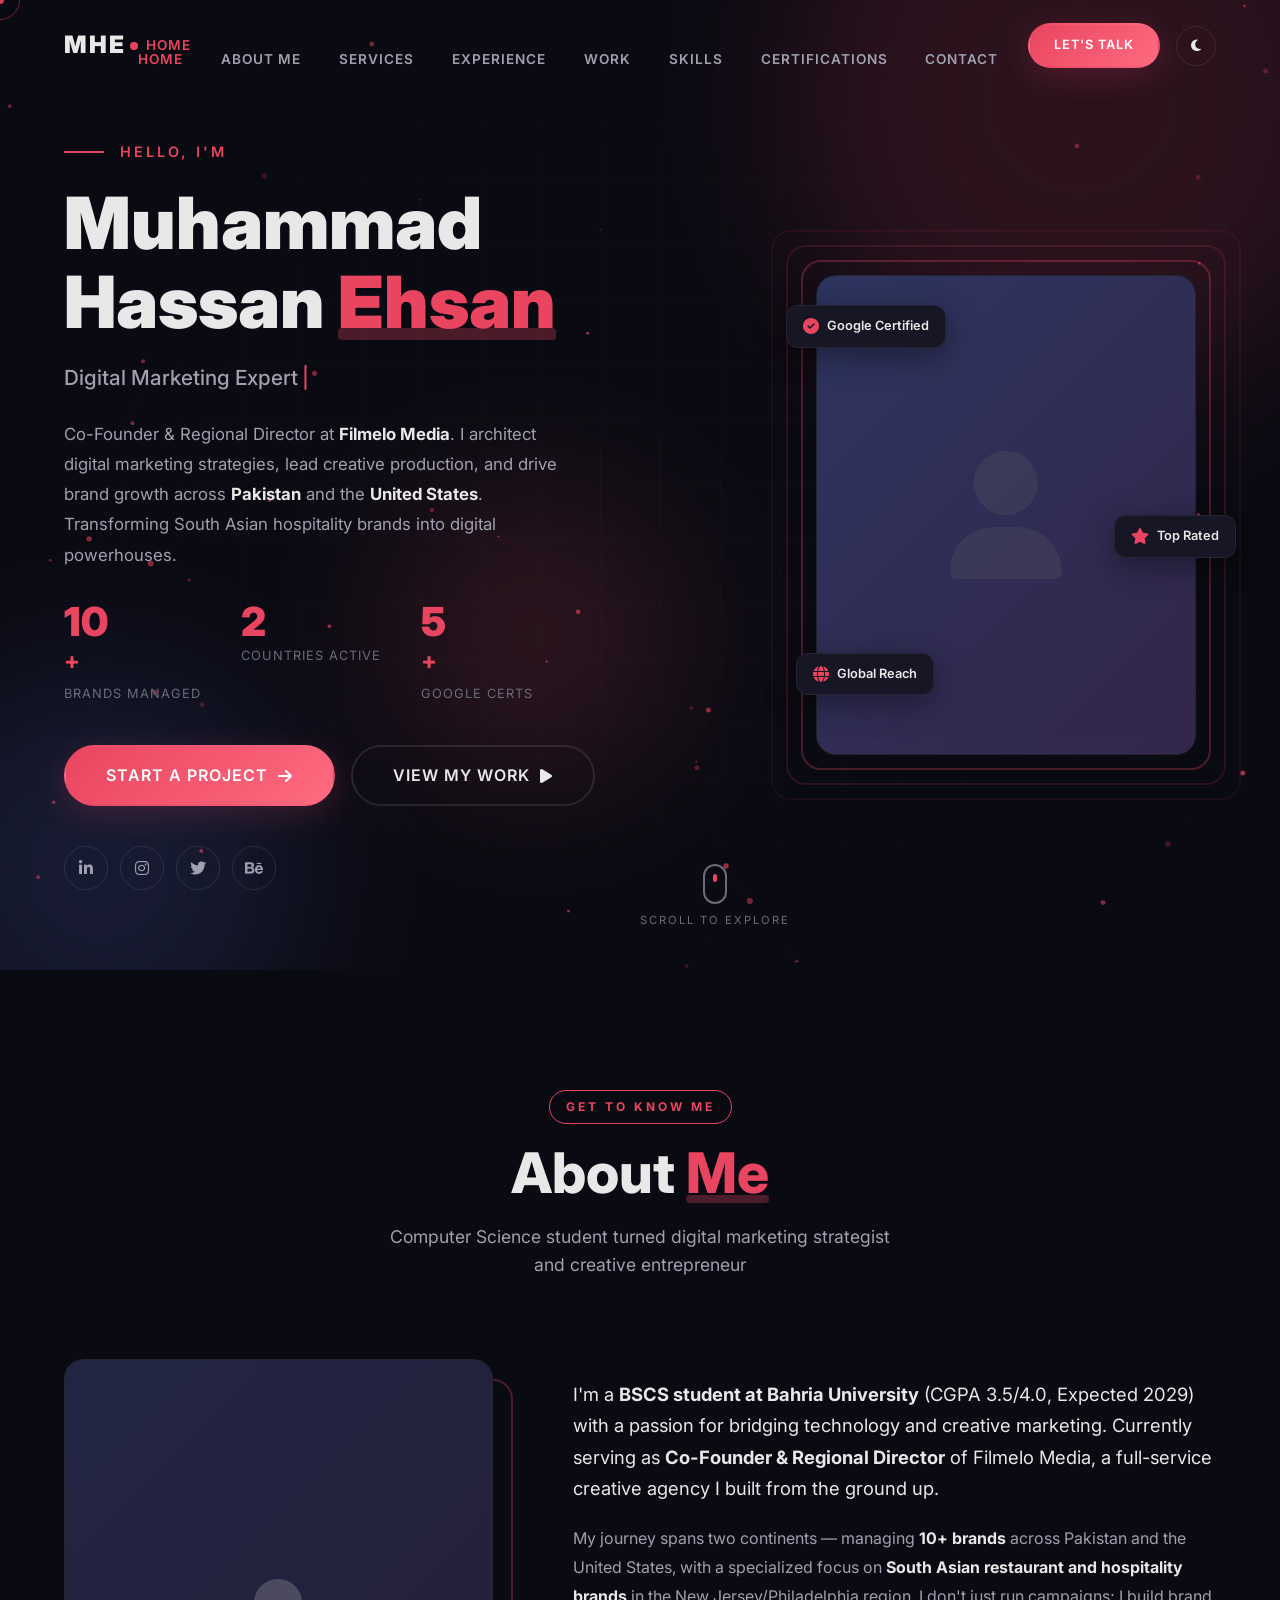
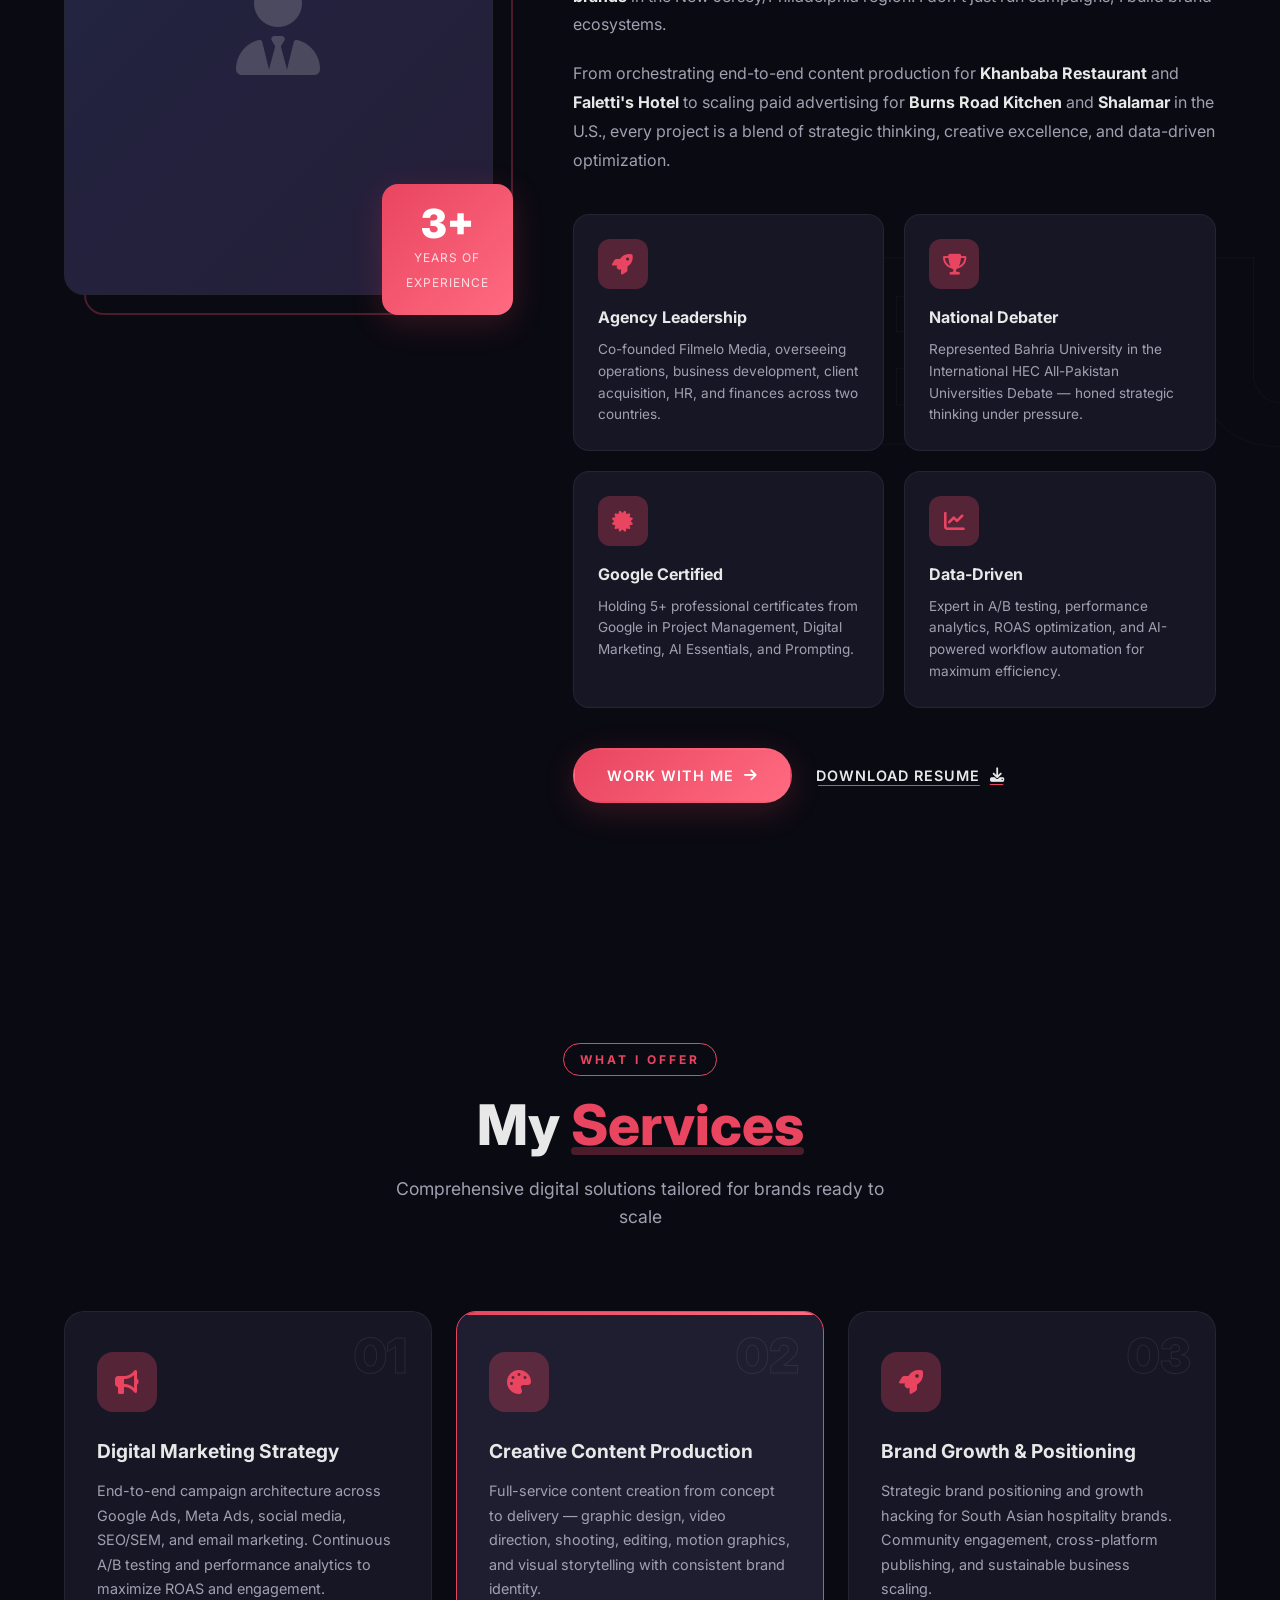
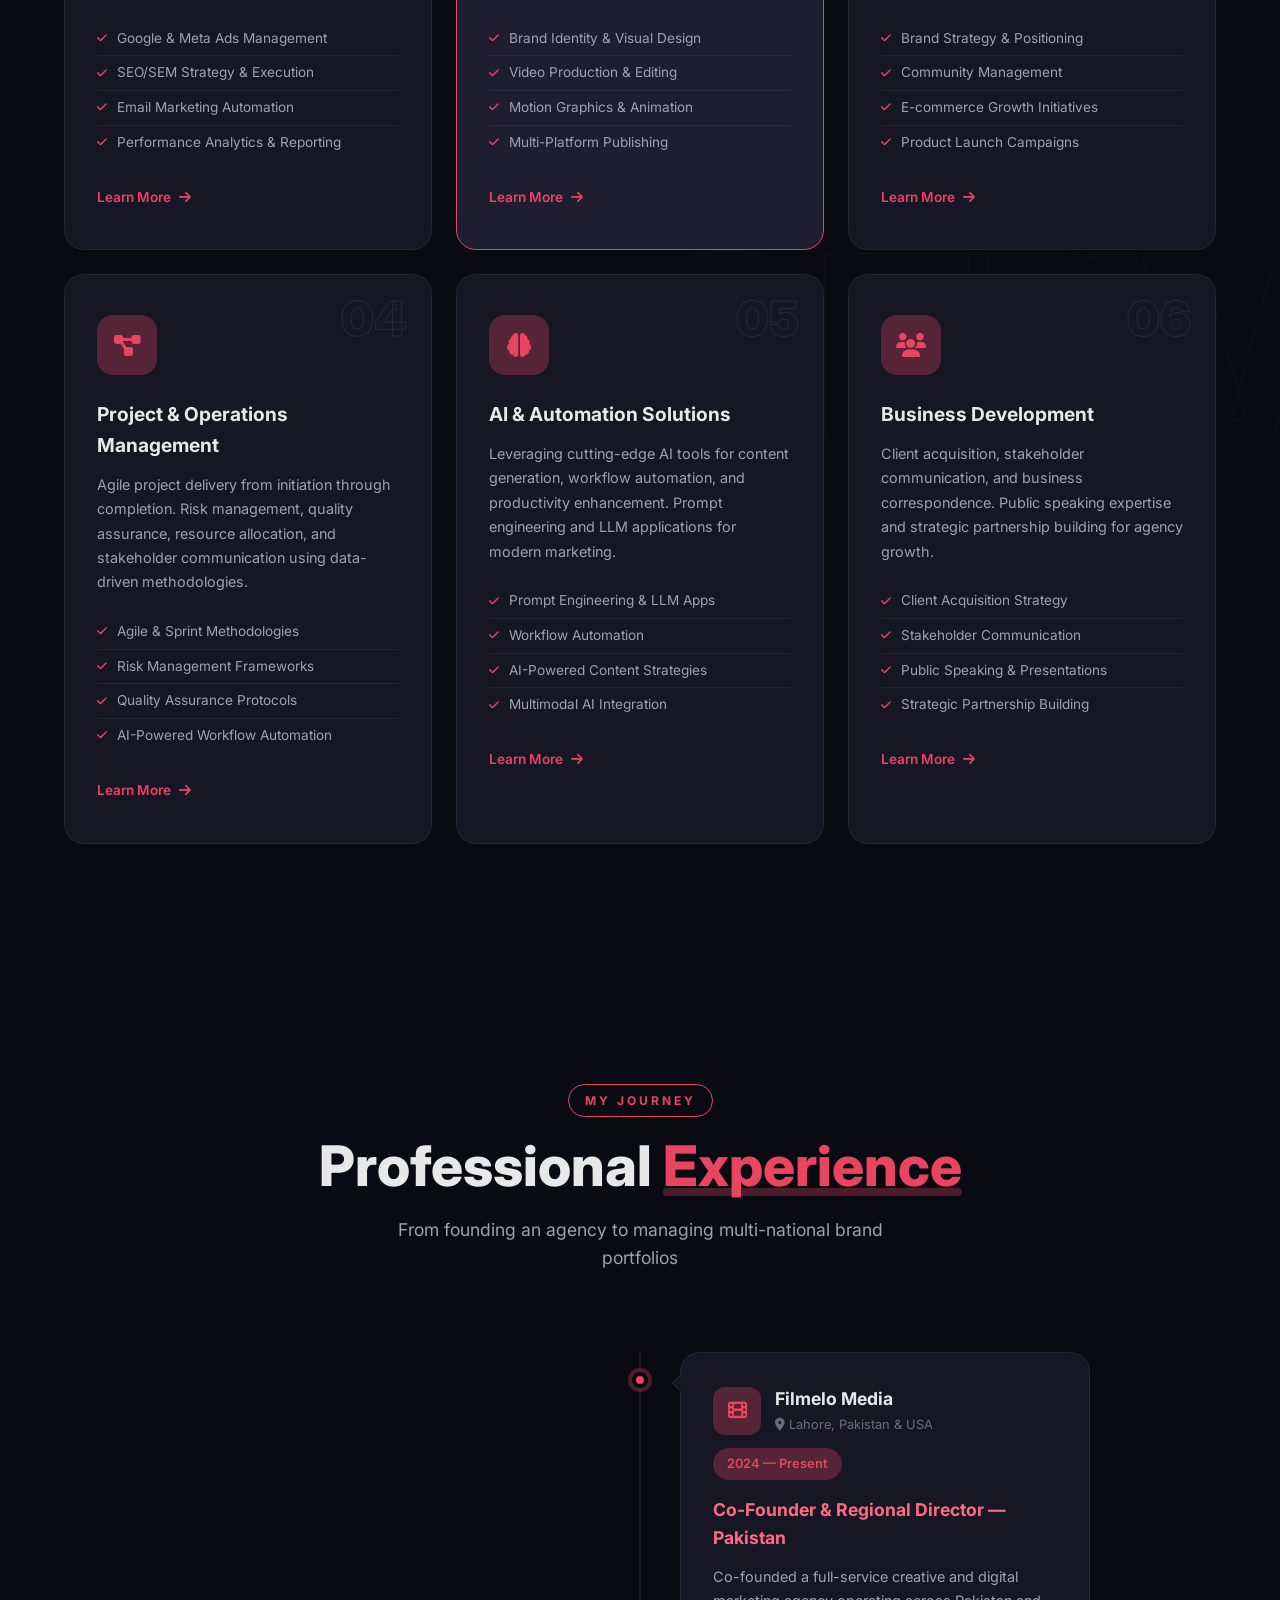
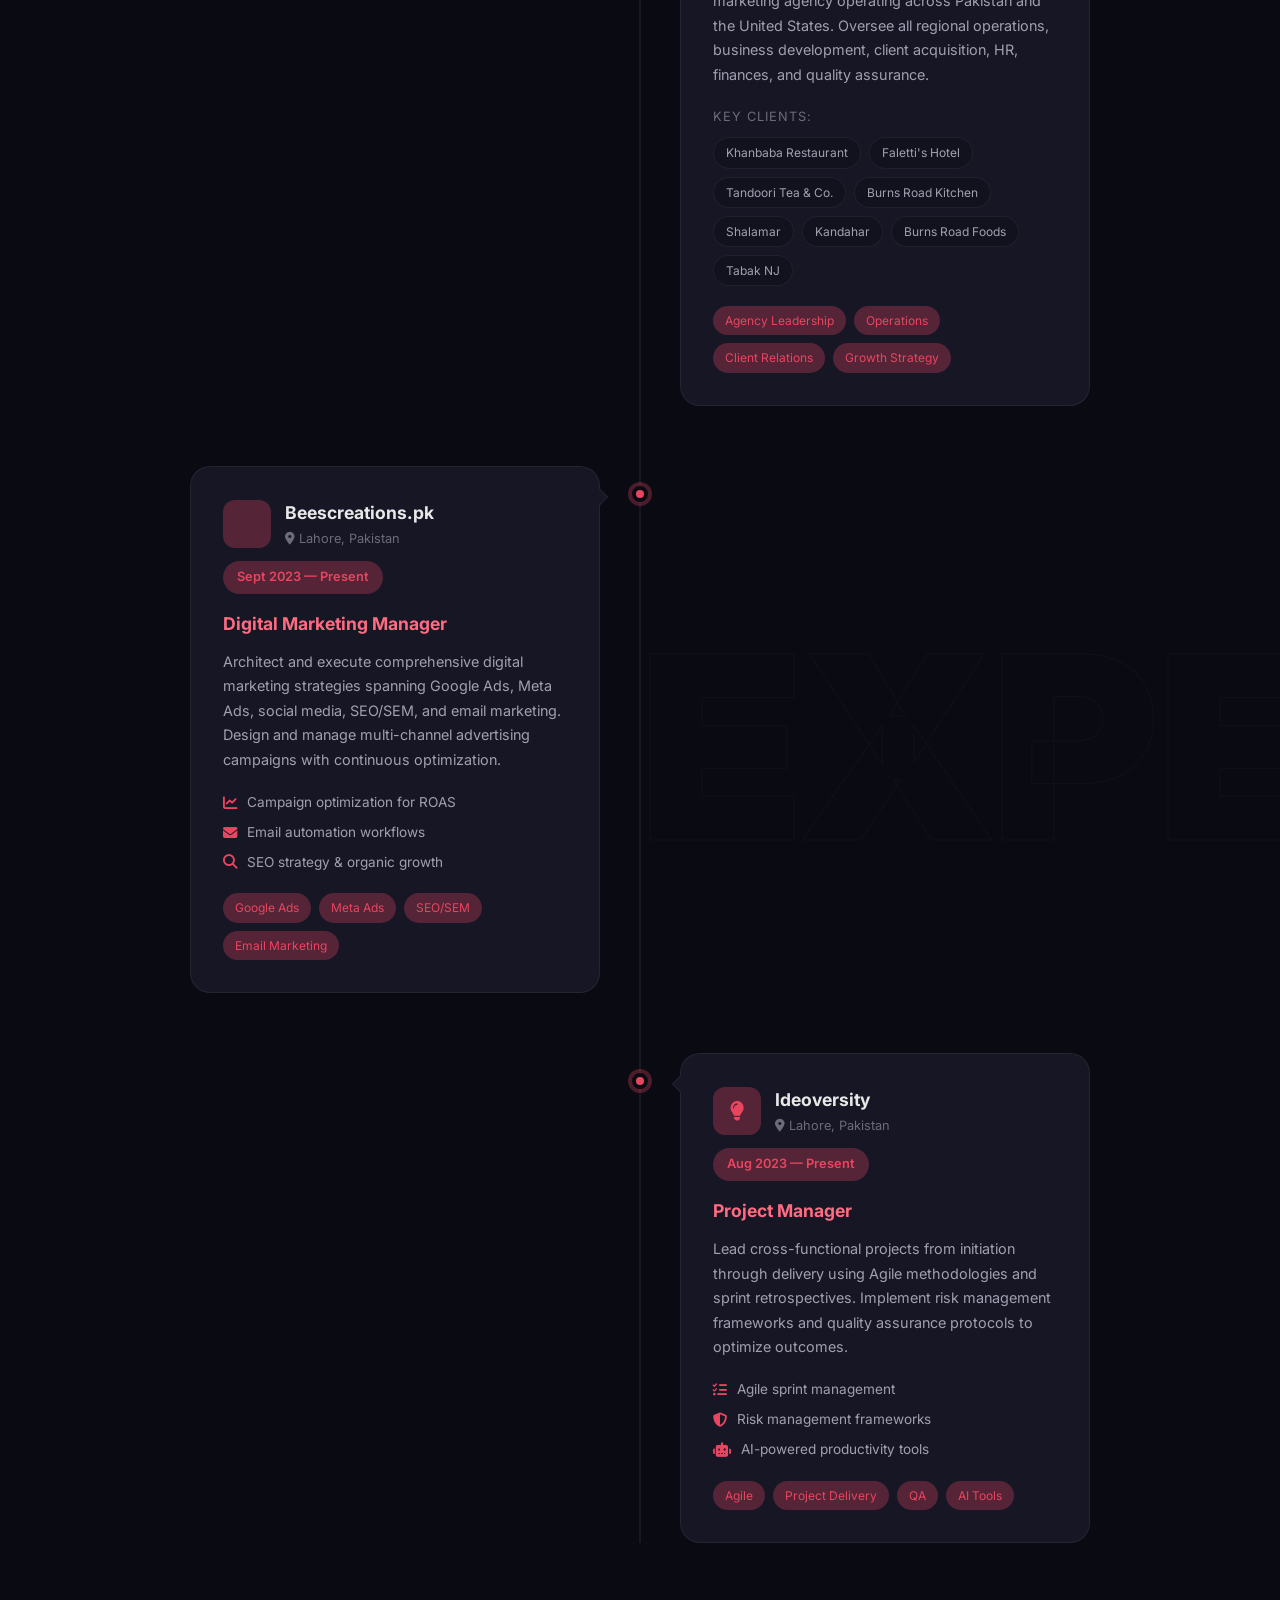
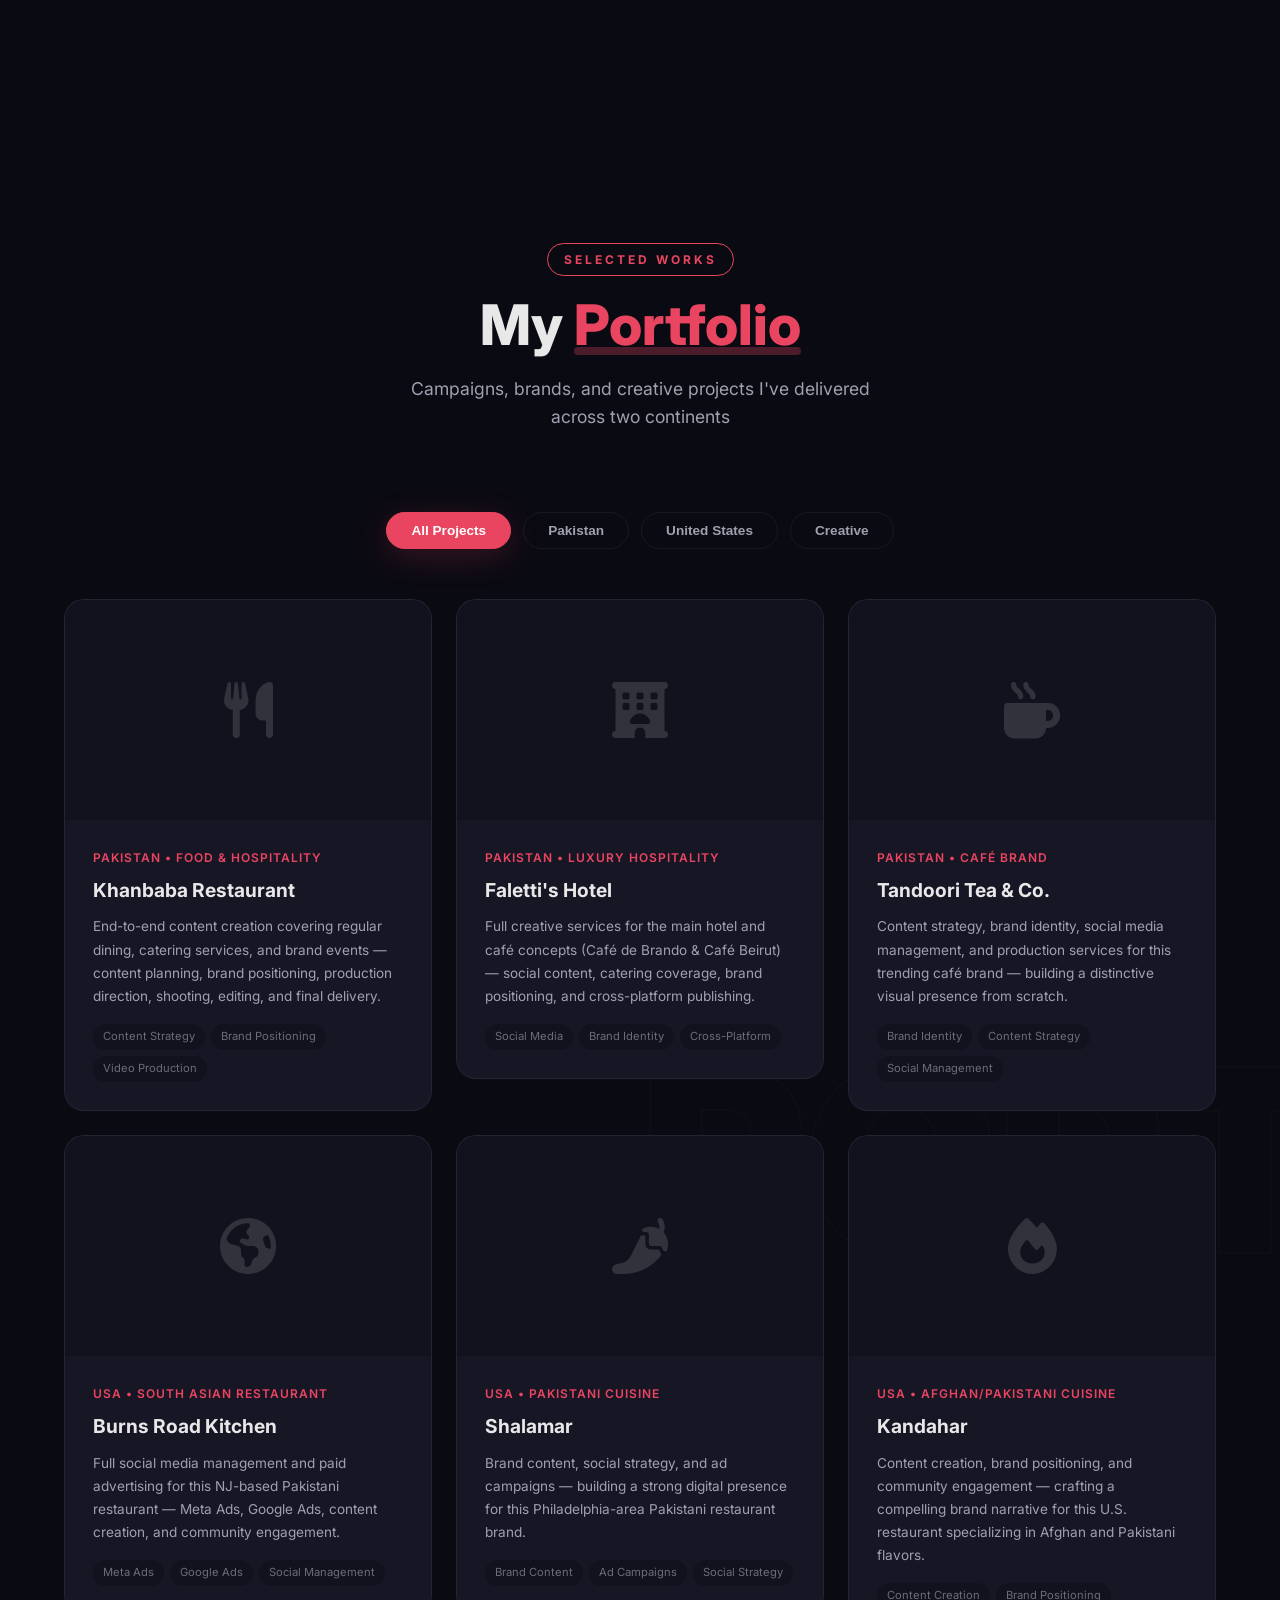
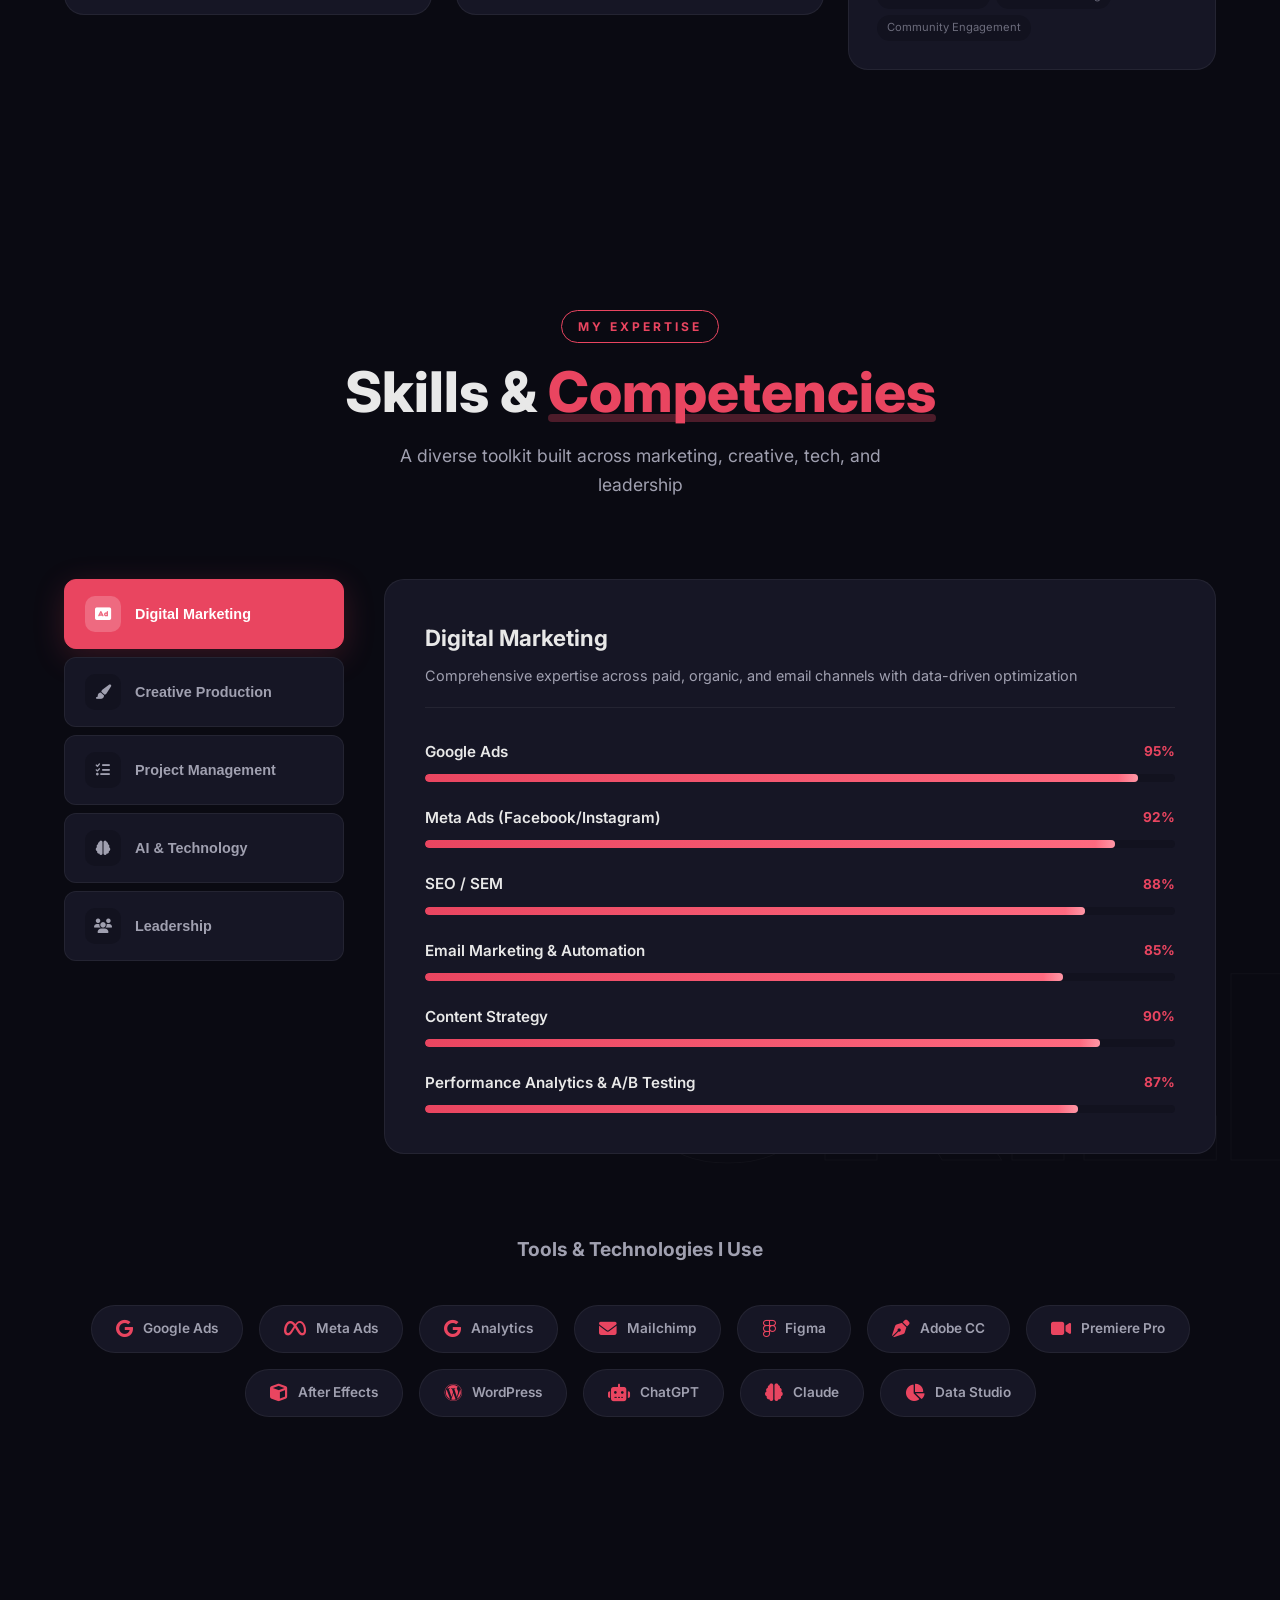
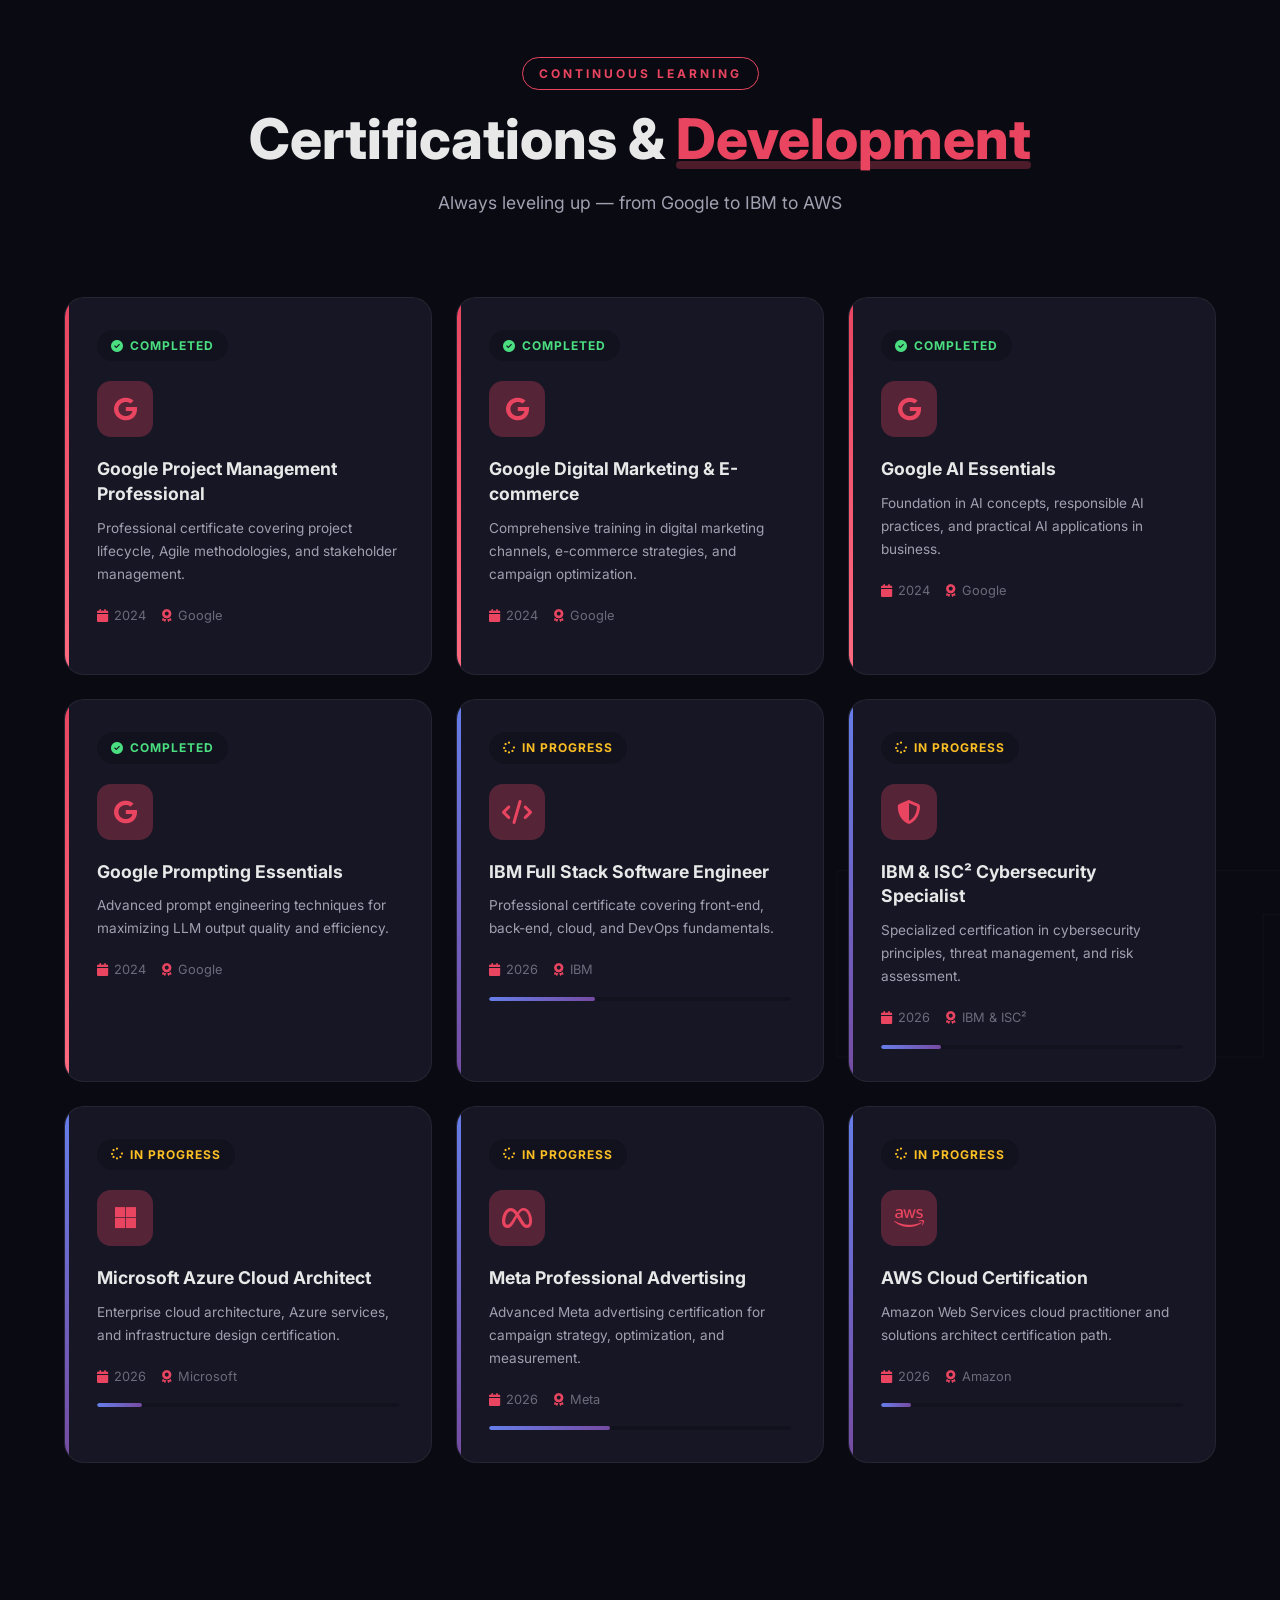
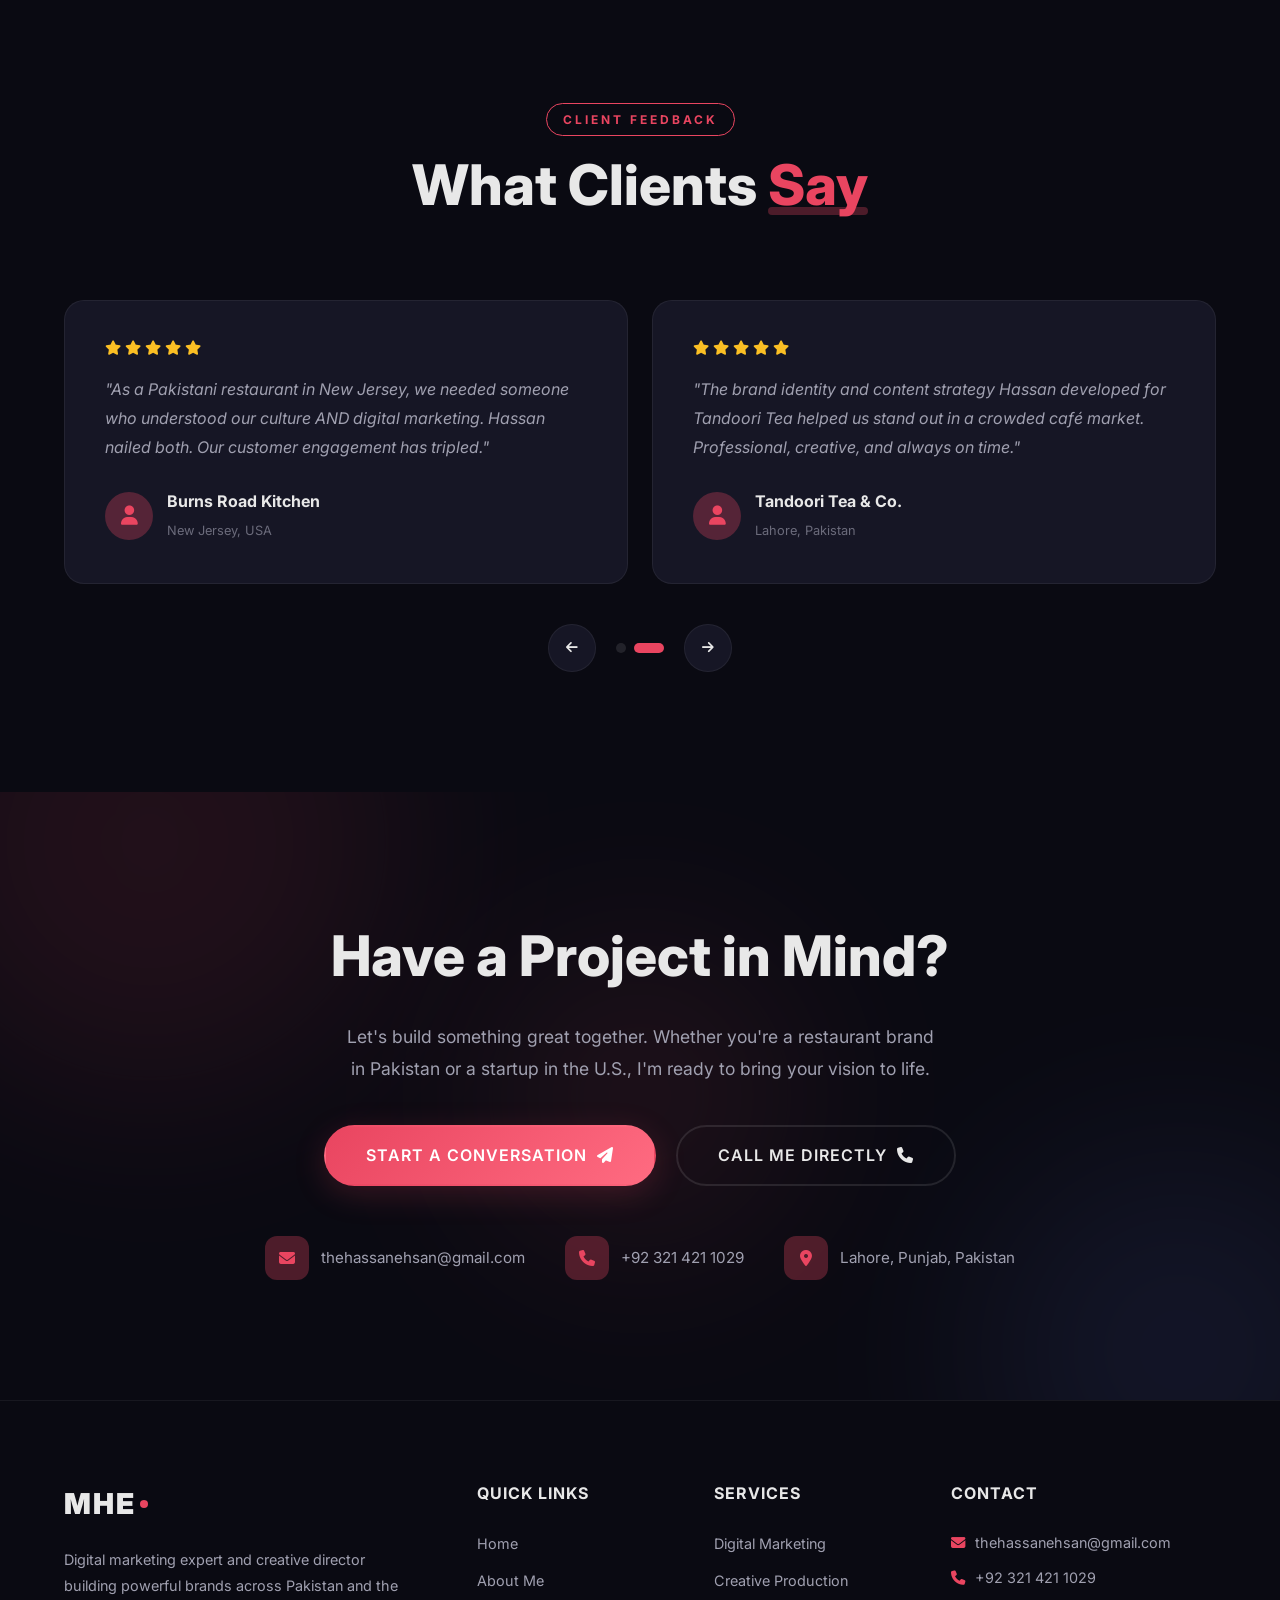
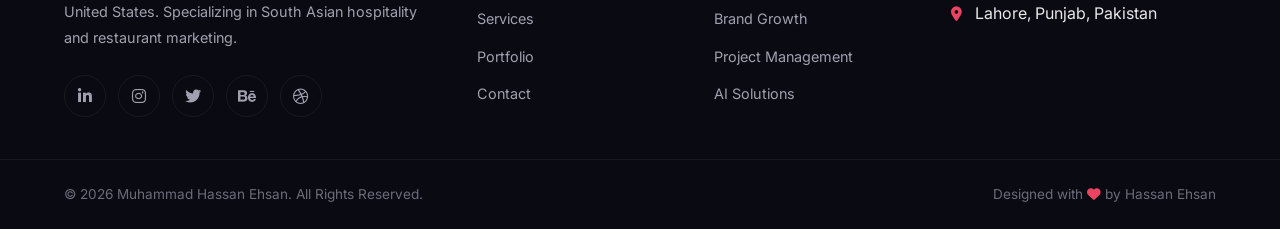
==== commit 239fa171: "Update index.html" ====
--- a/index.html
+++ b/index.html
@@ -682,11 +682,11 @@
     .btn { border: 1px solid black; color: black; background: transparent; }
 }
 
-</style>
+    </style>
 </head>
 <body>
 
-    <!-- Preloader -->
+
     <div class="preloader" id="preloader">
         <div class="preloader-content">
             <div class="preloader-text">
@@ -698,11 +698,9 @@
         </div>
     </div>
 
-    <!-- Custom Cursor -->
     <div class="cursor" id="cursor"></div>
     <div class="cursor-follower" id="cursor-follower"></div>
 
-    <!-- Navigation -->
     <nav class="navbar" id="navbar">
         <div class="nav-container">
             <a href="#home" class="logo">
@@ -731,7 +729,6 @@
         </div>
     </nav>
 
-    <!-- Mobile Menu -->
     <div class="mobile-menu" id="mobile-menu">
         <div class="mobile-menu-bg"></div>
         <div class="mobile-menu-content">
@@ -752,7 +749,6 @@
         </div>
     </div>
 
-    <!-- Hero Section -->
     <section class="hero" id="home">
         <div class="hero-bg">
             <div class="hero-bg-shape shape-1"></div>
@@ -839,7 +835,6 @@
         </div>
     </section>
 
-    <!-- About Section -->
     <section class="about section" id="about">
         <div class="section-bg-text">ABOUT</div>
         <div class="container">
@@ -904,7 +899,6 @@
         </div>
     </section>
 
-    <!-- Services Section -->
     <section class="services section" id="services">
         <div class="section-bg-text">SERVICES</div>
         <div class="container">
@@ -1008,7 +1002,6 @@
         </div>
     </section>
 
-    <!-- Experience Section -->
     <section class="experience section" id="experience">
         <div class="section-bg-text">EXPERIENCE</div>
         <div class="container">
@@ -1120,7 +1113,6 @@
         </div>
     </section>
 
-    <!-- Portfolio Section -->
     <section class="portfolio section" id="portfolio">
         <div class="section-bg-text">PORTFOLIO</div>
         <div class="container">
@@ -1278,7 +1270,6 @@
         </div>
     </section>
 
-    <!-- Skills Section -->
     <section class="skills section" id="skills">
         <div class="section-bg-text">SKILLS</div>
         <div class="container">
@@ -1583,7 +1574,6 @@
         </div>
     </section>
 
-    <!-- Certifications Section -->
     <section class="certifications section" id="certifications">
         <div class="section-bg-text">CERTS</div>
         <div class="container">
@@ -1702,7 +1692,6 @@
         </div>
     </section>
 
-    <!-- Testimonials Section -->
     <section class="testimonials section">
         <div class="container">
             <div class="section-header">
@@ -1773,7 +1762,6 @@
         </div>
     </section>
 
-    <!-- CTA Section -->
     <section class="cta-section" id="contact">
         <div class="cta-bg">
             <div class="cta-shape cta-shape-1"></div>
@@ -1812,7 +1800,6 @@
         </div>
     </section>
 
-    <!-- Footer -->
     <footer class="footer">
         <div class="footer-top">
             <div class="container">
@@ -1872,11 +1859,11 @@
         </div>
     </footer>
 
-    <!-- Back to Top -->
     <button class="back-to-top" id="back-to-top" aria-label="Back to top">
         <i class="fas fa-arrow-up"></i>
     </button>
 
+    
     <script>
 /* ============================================
    MUHAMMAD HASSAN EHSAN - PORTFOLIO JS
@@ -1914,15 +1901,16 @@
     // ============================================
     // PRELOADER
     // ============================================
-    window.addEventListener('load', () => {
-        document.body.classList.add('preload-active');
-        setTimeout(() => {
+    function hidePreloader() {
+        if (preloader) {
             preloader.classList.add('hidden');
             document.body.classList.remove('preload-active');
-            // Trigger initial animations
-            animateSkillBars();
-        }, 1800);
-    });
+        }
+    }
+
+    // Hide preloader on load, or after max 2.5 seconds
+    window.addEventListener('load', hidePreloader);
+    setTimeout(hidePreloader, 2500); // Fallback: always hide after 2.5s
 
     // ============================================
     // CUSTOM CURSOR
@@ -2099,7 +2087,7 @@
     }
 
     if (typewriterEl) {
-        setTimeout(typeWriter, 1500);
+        setTimeout(typeWriter, 2000);
     }
 
     // ============================================
@@ -2628,13 +2616,12 @@
     // ============================================
     // CONSOLE EASTER EGG
     // ============================================
-    console.log('%c Muhammad Hassan Ehsan ', 'background: linear-gradient(135deg, #e94560, #ff6b81); color: white; font-size: 24px; font-weight: bold; padding: 10px 20px; border-radius: 10px;');
-    console.log('%c Digital Marketing Expert & Creative Director ', 'color: #e94560; font-size: 14px; font-weight: 600;');
-    console.log('%c Looking under the hood? Let's connect! ', 'color: #a0a0b0; font-size: 12px;');
-    console.log('%c thehassanehsan@gmail.com ', 'color: #e94560; font-size: 12px; font-weight: 600;');
+    console.log("%c Muhammad Hassan Ehsan ", "background: linear-gradient(135deg, #e94560, #ff6b81); color: white; font-size: 24px; font-weight: bold; padding: 10px 20px; border-radius: 10px;");
+    console.log("%c Digital Marketing Expert & Creative Director ", "color: #e94560; font-size: 14px; font-weight: 600;");
+    console.log("%c Looking under the hood? Let's connect! ", "color: #a0a0b0; font-size: 12px;");
+    console.log("%c thehassanehsan@gmail.com ", "color: #e94560; font-size: 12px; font-weight: 600;");
 
 })();
-
-</script>
+    </script>
 </body>
 </html>
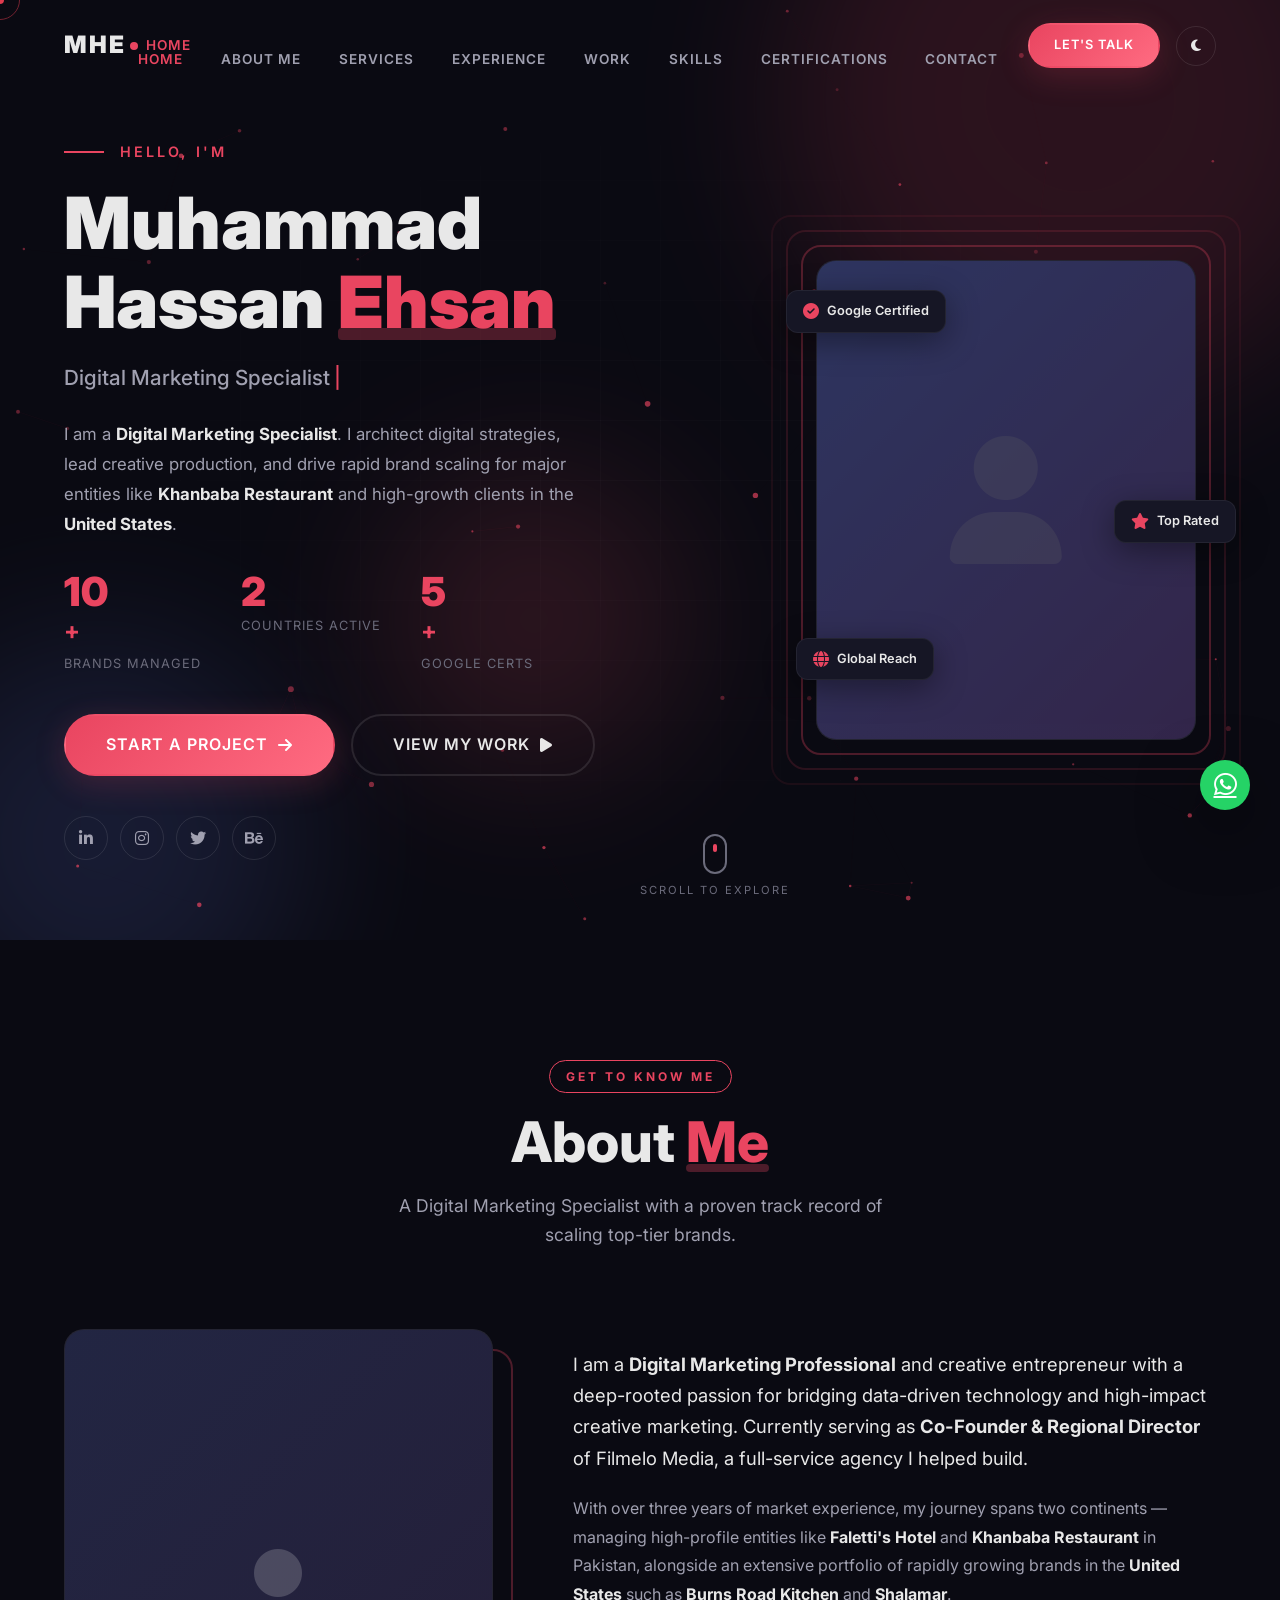
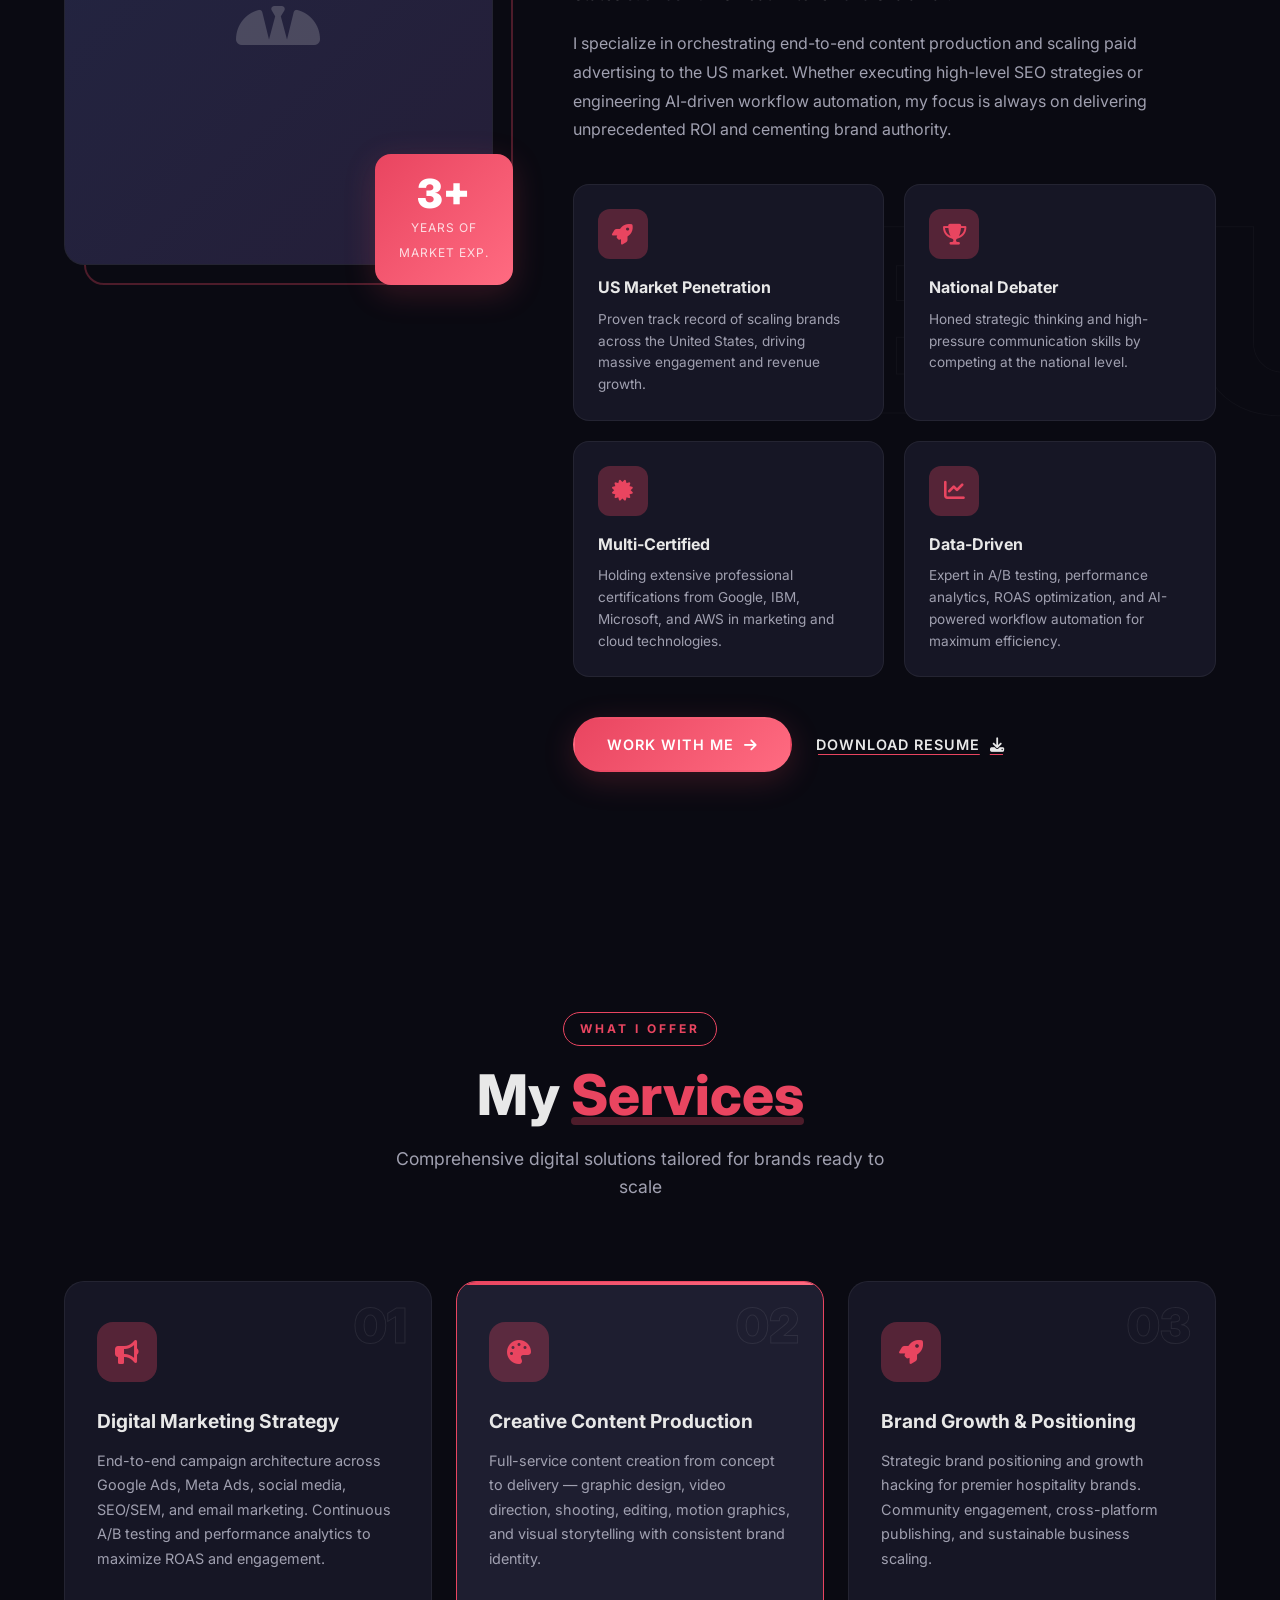
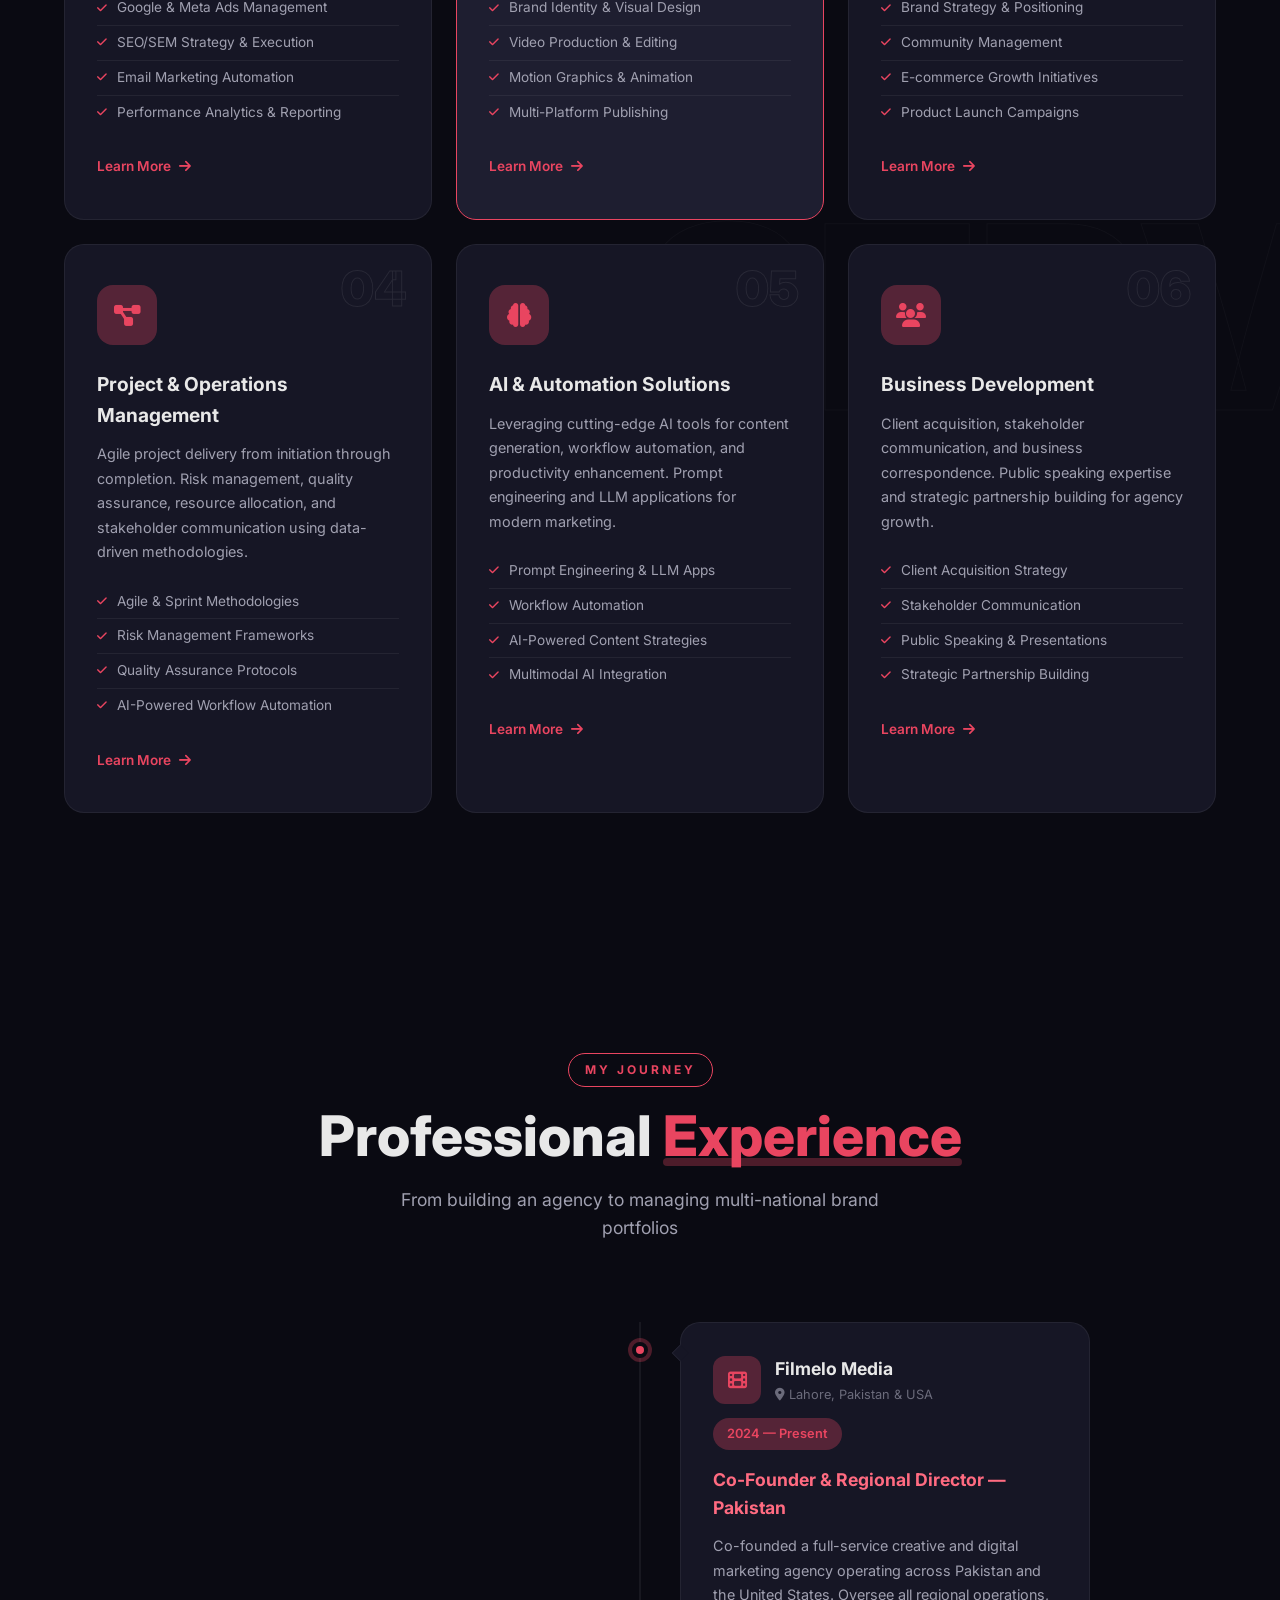
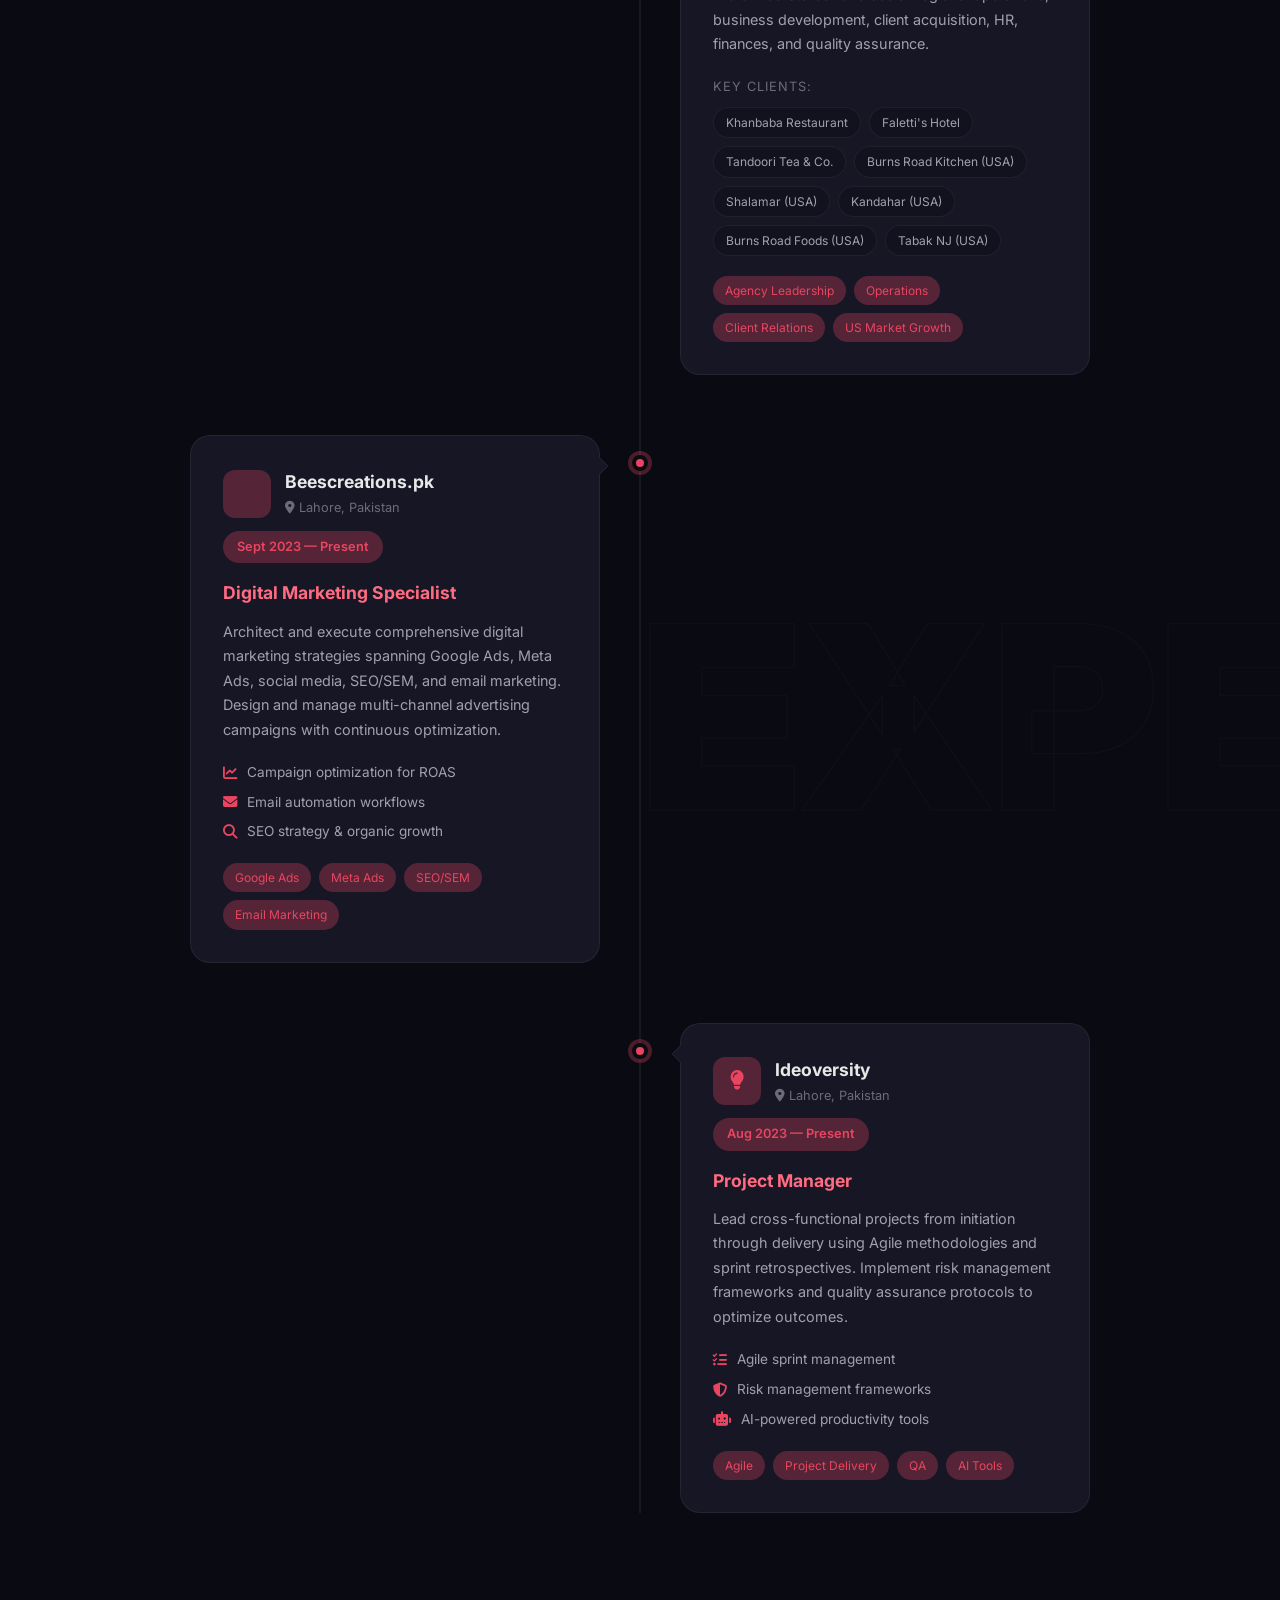
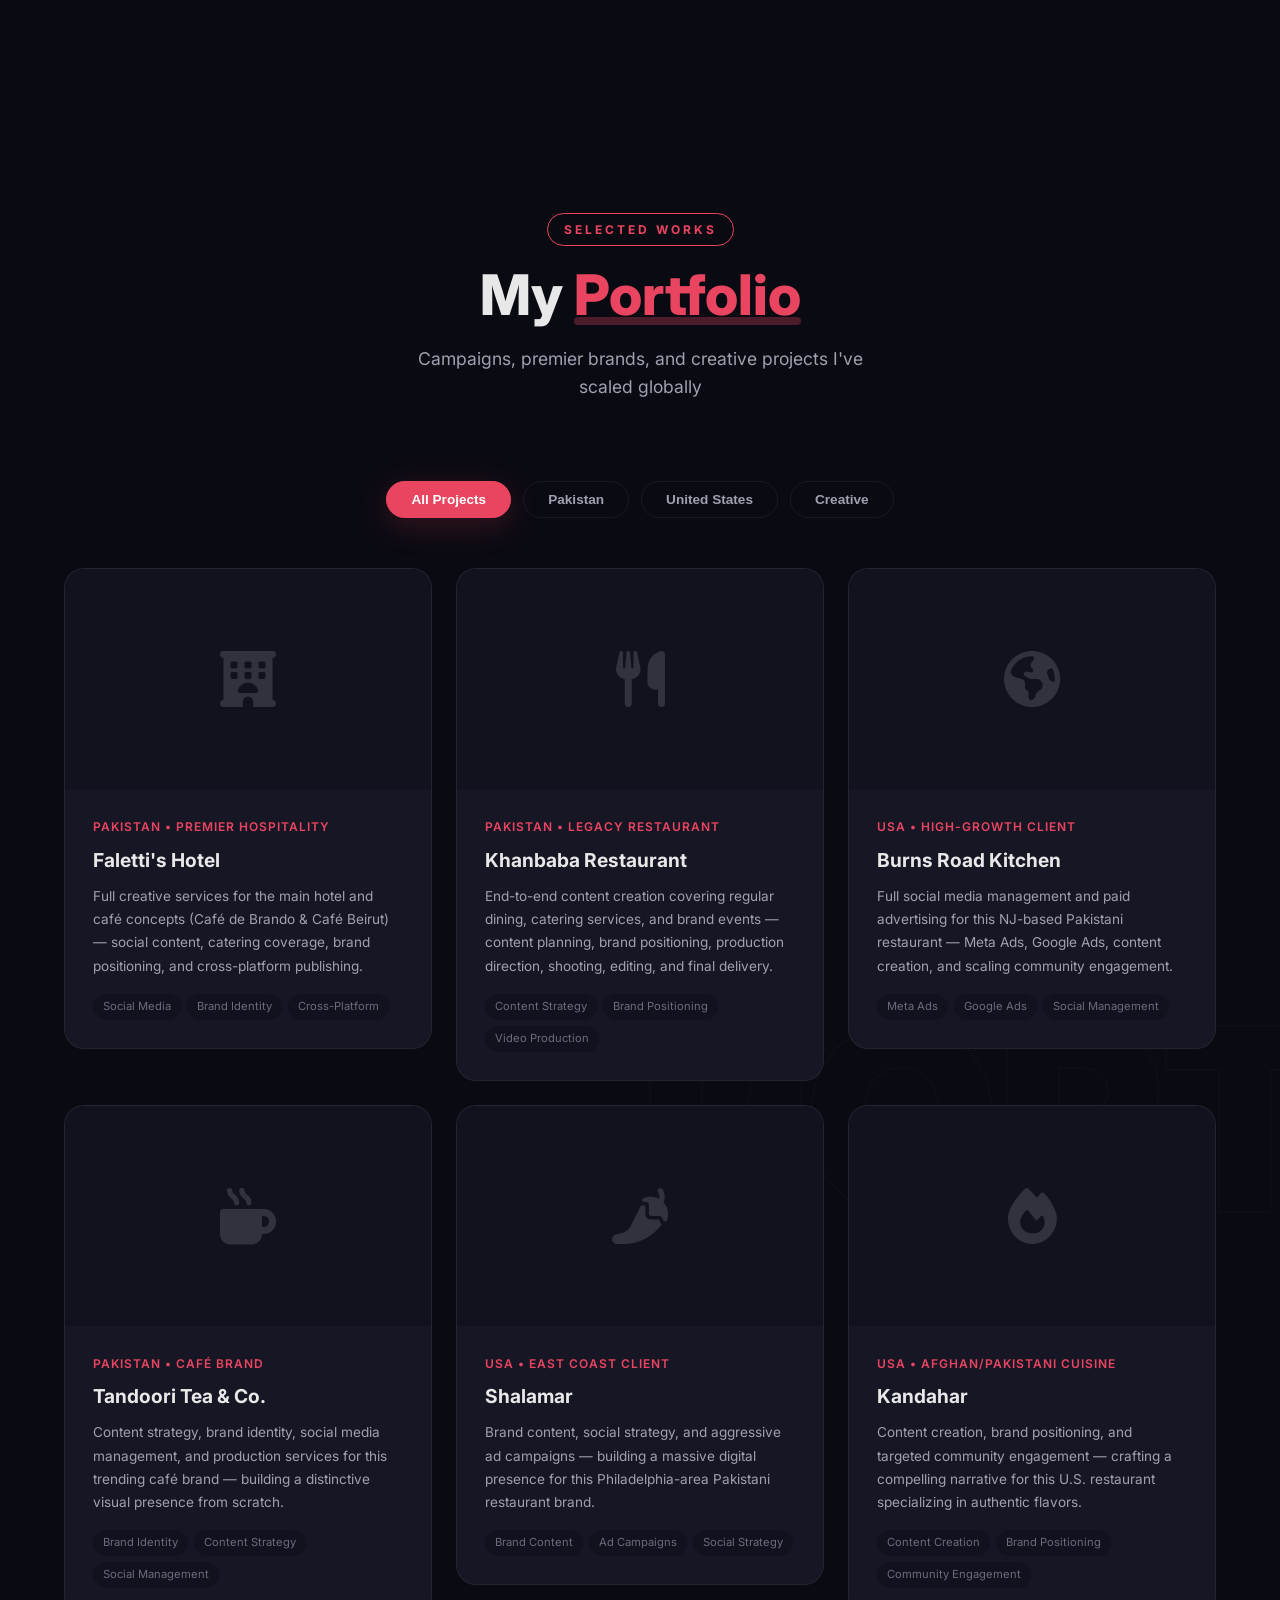
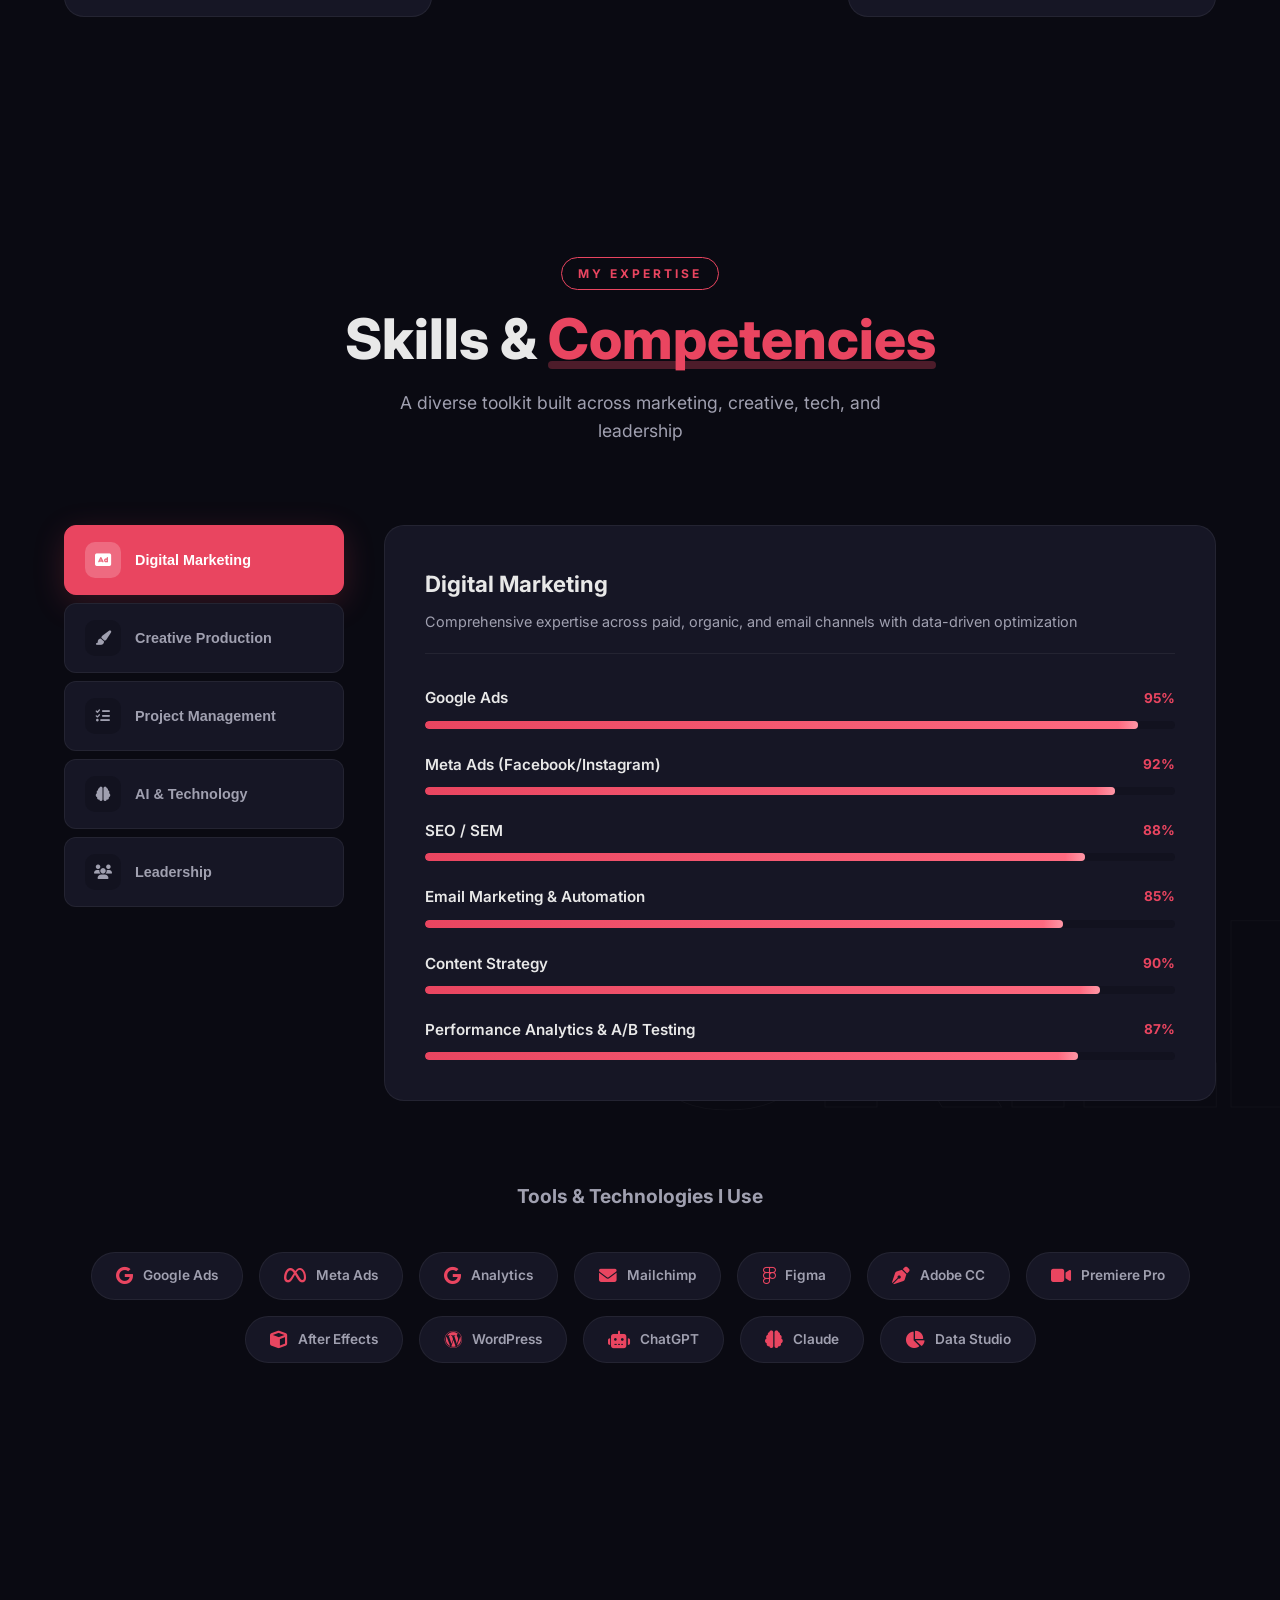
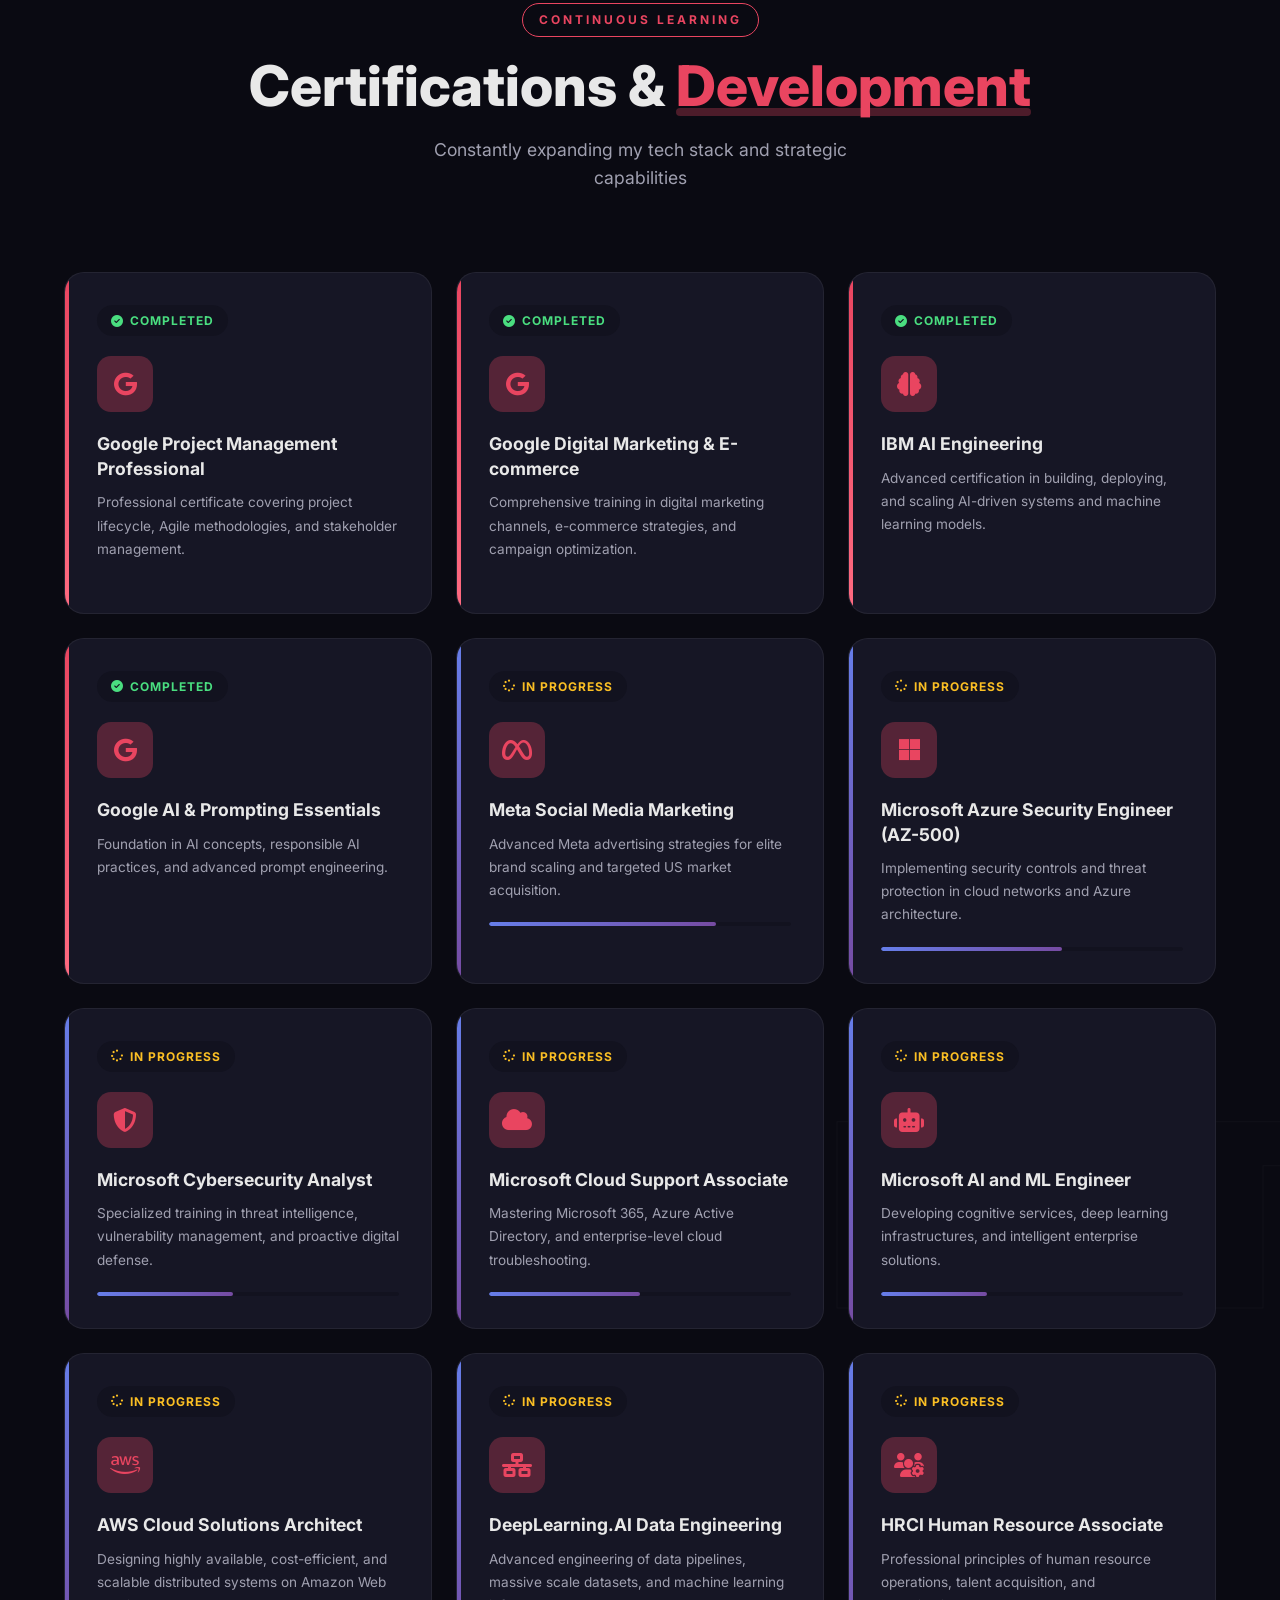
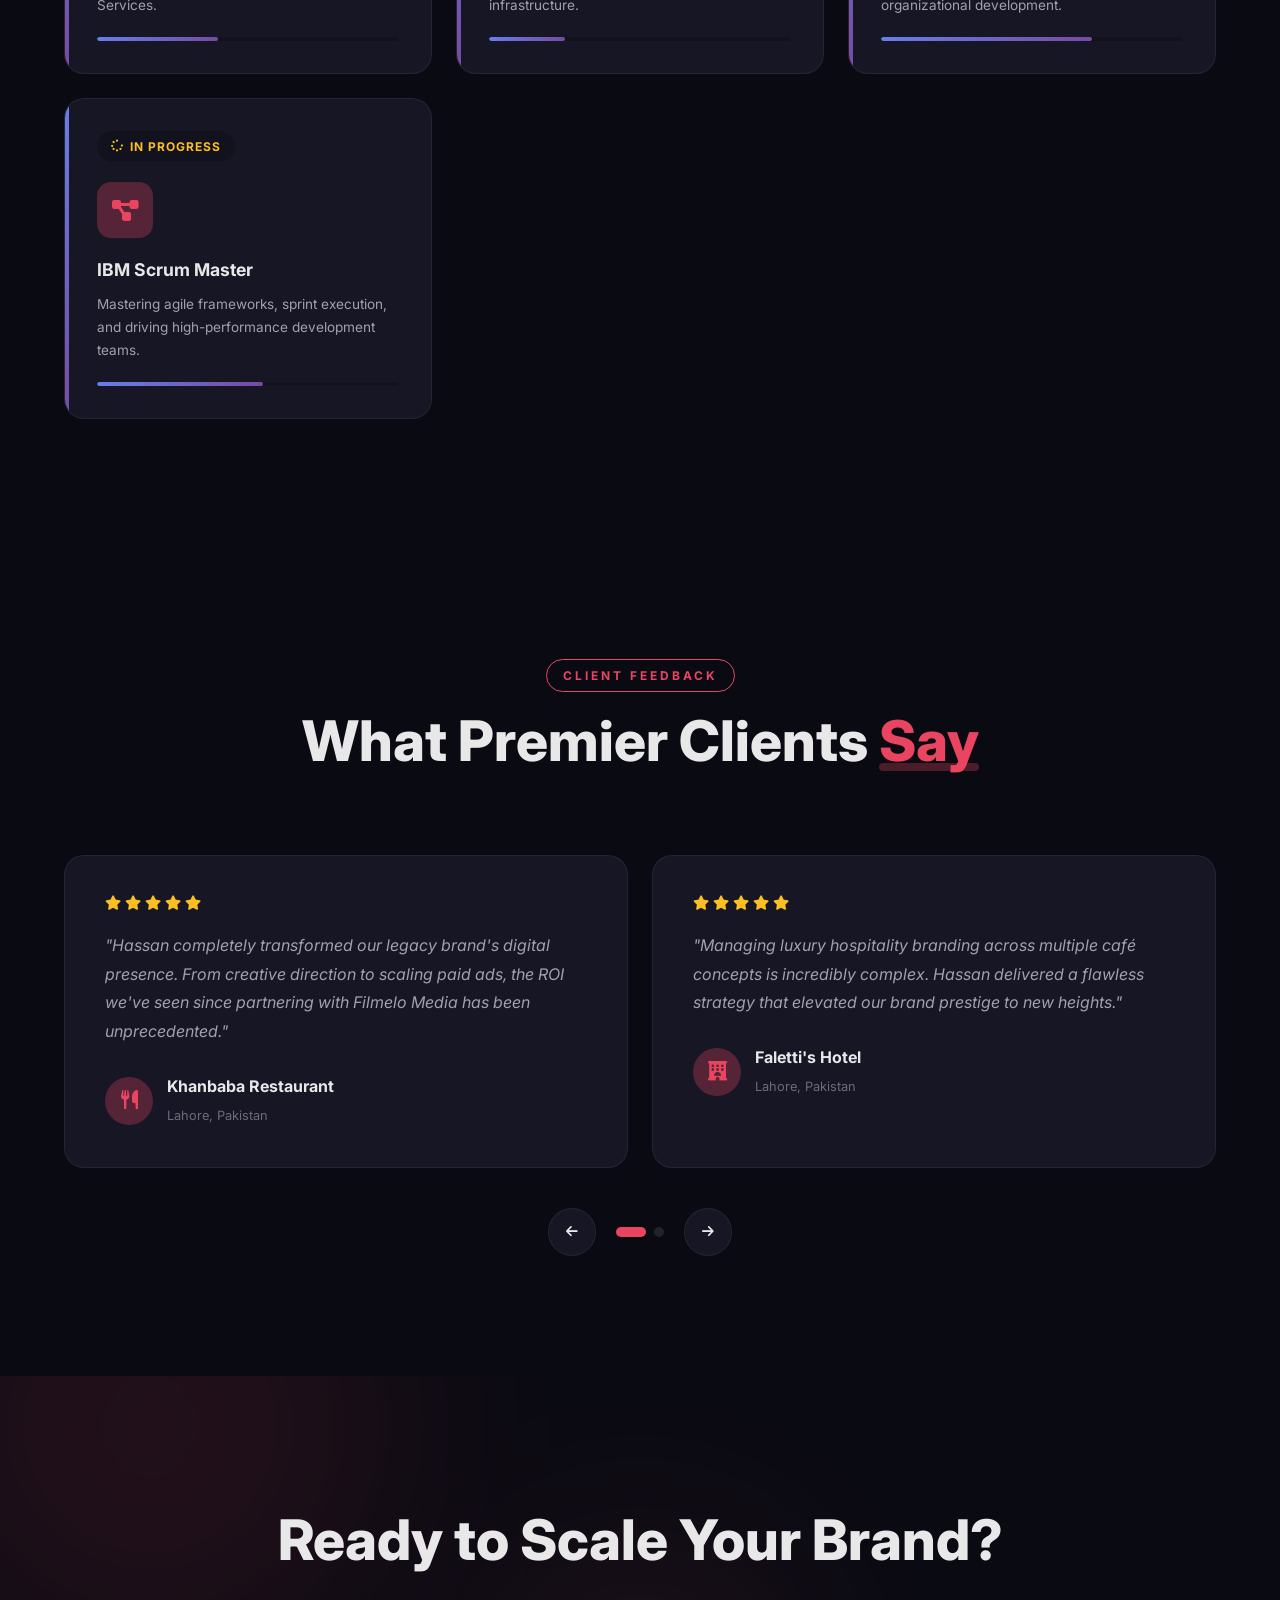
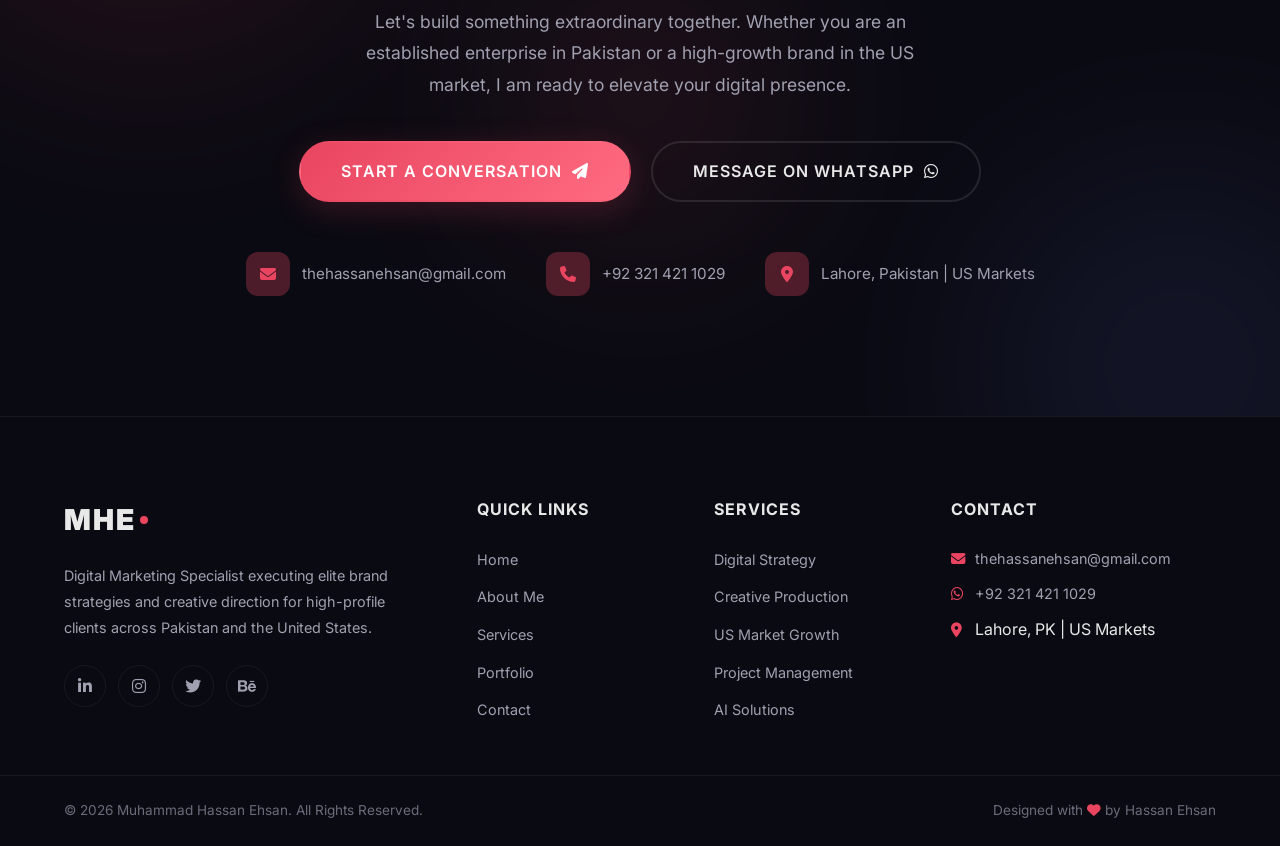
==== commit a26f5af6: "Update index.html" ====
--- a/index.html
+++ b/index.html
@@ -3,7 +3,7 @@
 <head>
     <meta charset="UTF-8">
     <meta name="viewport" content="width=device-width, initial-scale=1.0">
-    <title>Muhammad Hassan Ehsan | Digital Marketing Expert & Creative Director</title>
+    <title>Muhammad Hassan Ehsan | Digital Marketing Specialist</title>
     <link href="https://fonts.googleapis.com/css2?family=Inter:wght@300;400;500;600;700;800;900&family=Playfair+Display:wght@400;500;600;700;800&display=swap" rel="stylesheet">
     <link rel="stylesheet" href="https://cdnjs.cloudflare.com/ajax/libs/font-awesome/6.5.1/css/all.min.css">
     <style>
@@ -33,9 +33,10 @@
     --shadow-md: 0 8px 32px rgba(0,0,0,0.4);
     --shadow-lg: 0 20px 60px rgba(0,0,0,0.5);
     --shadow-accent: 0 8px 32px rgba(233, 69, 96, 0.2);
-    --transition-fast: 0.2s ease;
-    --transition-normal: 0.3s ease;
-    --transition-slow: 0.5s ease;
+    /* SPEEDS INCREASED BY ~25% */
+    --transition-fast: 0.15s ease;
+    --transition-normal: 0.22s ease;
+    --transition-slow: 0.37s ease;
     --font-primary: 'Inter', sans-serif;
     --font-display: 'Playfair Display', serif;
 }
@@ -52,9 +53,6 @@
     --bg-card-hover: #f0f0f5;
     --border: rgba(0,0,0,0.08);
     --border-light: rgba(0,0,0,0.12);
-    --shadow-sm: 0 2px 8px rgba(0,0,0,0.06);
-    --shadow-md: 0 8px 32px rgba(0,0,0,0.08);
-    --shadow-lg: 0 20px 60px rgba(0,0,0,0.1);
 }
 
 *, *::before, *::after { margin: 0; padding: 0; box-sizing: border-box; }
@@ -140,7 +138,7 @@
     content: ''; position: absolute; top: 0; left: -100%;
     width: 100%; height: 100%;
     background: linear-gradient(90deg, transparent, rgba(255,255,255,0.2), transparent);
-    transition: left 0.5s ease;
+    transition: left 0.35s ease;
 }
 .btn-primary:hover::before { left: 100%; }
 
@@ -156,22 +154,22 @@
 .preloader {
     position: fixed; inset: 0; background: var(--bg); z-index: 9999;
     display: flex; align-items: center; justify-content: center;
-    transition: opacity 0.5s ease, visibility 0.5s ease;
+    transition: opacity 0.35s ease, visibility 0.35s ease;
 }
 .preloader.hidden { opacity: 0; visibility: hidden; }
 .preloader-content { text-align: center; }
 .preloader-text { font-size: 4rem; font-weight: 900; margin-bottom: 30px; }
-.preloader-text span { display: inline-block; animation: preloaderBounce 0.6s ease infinite alternate; color: var(--accent); }
-.preloader-text span:nth-child(2) { animation-delay: 0.1s; }
-.preloader-text span:nth-child(3) { animation-delay: 0.2s; }
+.preloader-text span { display: inline-block; animation: preloaderBounce 0.45s ease infinite alternate; color: var(--accent); }
+.preloader-text span:nth-child(2) { animation-delay: 0.08s; }
+.preloader-text span:nth-child(3) { animation-delay: 0.15s; }
 @keyframes preloaderBounce { from { transform: translateY(0); } to { transform: translateY(-15px); } }
 
 .preloader-bar { width: 200px; height: 3px; background: var(--bg-card); border-radius: 3px; overflow: hidden; margin: 0 auto; }
-.preloader-progress { height: 100%; width: 0; background: var(--gradient-1); border-radius: 3px; animation: preloaderProgress 1.5s ease forwards; }
+.preloader-progress { height: 100%; width: 0; background: var(--gradient-1); border-radius: 3px; animation: preloaderProgress 1.1s ease forwards; }
 @keyframes preloaderProgress { 0% { width: 0; } 50% { width: 60%; } 100% { width: 100%; } }
 
 /* Custom Cursor */
-.cursor, .cursor-follower { position: fixed; pointer-events: none; z-index: 9998; border-radius: 50%; transition: transform 0.1s ease, opacity 0.2s ease; mix-blend-mode: difference; }
+.cursor, .cursor-follower { position: fixed; pointer-events: none; z-index: 9998; border-radius: 50%; transition: transform 0.08s ease, opacity 0.15s ease; mix-blend-mode: difference; }
 .cursor { width: 8px; height: 8px; background: var(--accent); }
 .cursor-follower { width: 40px; height: 40px; border: 1px solid var(--accent); opacity: 0.5; }
 @media (pointer: coarse) { .cursor, .cursor-follower { display: none; } }
@@ -184,7 +182,7 @@
 .nav-container { max-width: 1200px; margin: 0 auto; padding: 0 24px; display: flex; align-items: center; justify-content: space-between; }
 .logo { display: flex; align-items: center; gap: 4px; text-decoration: none; }
 .logo-text { font-size: 1.5rem; font-weight: 900; color: var(--text); letter-spacing: 2px; }
-.logo-dot { width: 8px; height: 8px; background: var(--accent); border-radius: 50%; animation: logoPulse 2s ease infinite; }
+.logo-dot { width: 8px; height: 8px; background: var(--accent); border-radius: 50%; animation: logoPulse 1.5s ease infinite; }
 @keyframes logoPulse { 0%, 100% { transform: scale(1); opacity: 1; } 50% { transform: scale(1.5); opacity: 0.7; } }
 
 .nav-links { display: flex; gap: 8px; list-style: none; }
@@ -209,7 +207,7 @@
 .mobile-menu { position: fixed; inset: 0; z-index: 999; visibility: hidden; opacity: 0; transition: all var(--transition-normal); }
 .mobile-menu.active { visibility: visible; opacity: 1; }
 .mobile-menu-bg { position: absolute; inset: 0; background: rgba(0,0,0,0.8); backdrop-filter: blur(10px); }
-.mobile-menu-content { position: absolute; top: 0; right: 0; width: 100%; max-width: 400px; height: 100%; background: var(--bg); padding: 100px 40px 40px; transform: translateX(100%); transition: transform 0.4s cubic-bezier(0.16, 1, 0.3, 1); overflow-y: auto; }
+.mobile-menu-content { position: absolute; top: 0; right: 0; width: 100%; max-width: 400px; height: 100%; background: var(--bg); padding: 100px 40px 40px; transform: translateX(100%); transition: transform 0.3s cubic-bezier(0.16, 1, 0.3, 1); overflow-y: auto; }
 .mobile-menu.active .mobile-menu-content { transform: translateX(0); }
 .mobile-nav-links { list-style: none; margin-bottom: 60px; }
 .mobile-nav-links li { border-bottom: 1px solid var(--border); }
@@ -219,13 +217,14 @@
 .mobile-menu-footer { display: flex; flex-direction: column; gap: 12px; }
 .mobile-email, .mobile-phone { color: var(--text-light); text-decoration: none; font-size: 0.9rem; transition: color var(--transition-normal); }
 .mobile-email:hover, .mobile-phone:hover { color: var(--accent); }
+
 /* Hero Section */
 .hero { min-height: 100vh; display: flex; align-items: center; position: relative; padding: 140px 0 80px; overflow: hidden; }
 .hero-bg { position: absolute; inset: 0; overflow: hidden; z-index: 0; }
-.hero-bg-shape { position: absolute; border-radius: 50%; filter: blur(80px); opacity: 0.15; animation: floatShape 20s ease-in-out infinite; }
+.hero-bg-shape { position: absolute; border-radius: 50%; filter: blur(80px); opacity: 0.15; animation: floatShape 15s ease-in-out infinite; }
 .shape-1 { width: 600px; height: 600px; background: var(--accent); top: -200px; right: -100px; animation-delay: 0s; }
-.shape-2 { width: 400px; height: 400px; background: #667eea; bottom: -100px; left: -100px; animation-delay: -7s; }
-.shape-3 { width: 300px; height: 300px; background: #f5576c; top: 50%; left: 30%; animation-delay: -14s; }
+.shape-2 { width: 400px; height: 400px; background: #667eea; bottom: -100px; left: -100px; animation-delay: -5s; }
+.shape-3 { width: 300px; height: 300px; background: #f5576c; top: 50%; left: 30%; animation-delay: -10s; }
 @keyframes floatShape { 0%, 100% { transform: translate(0, 0) scale(1); } 25% { transform: translate(50px, -50px) scale(1.1); } 50% { transform: translate(-30px, 30px) scale(0.95); } 75% { transform: translate(20px, 40px) scale(1.05); } }
 
 .hero-grid { position: absolute; inset: 0; background-image: linear-gradient(rgba(255,255,255,0.02) 1px, transparent 1px), linear-gradient(90deg, rgba(255,255,255,0.02) 1px, transparent 1px); background-size: 60px 60px; mask-image: radial-gradient(ellipse at center, black 0%, transparent 70%); -webkit-mask-image: radial-gradient(ellipse at center, black 0%, transparent 70%); }
@@ -233,32 +232,32 @@
 .hero-container { max-width: 1200px; margin: 0 auto; padding: 0 24px; display: flex; align-items: center; gap: 60px; position: relative; z-index: 1; width: 100%; }
 .hero-content { flex: 1; }
 
-.hero-greeting { display: flex; align-items: center; gap: 16px; margin-bottom: 20px; opacity: 0; animation: fadeInUp 0.6s ease forwards 0.5s; }
+.hero-greeting { display: flex; align-items: center; gap: 16px; margin-bottom: 20px; opacity: 0; animation: fadeInUp 0.45s ease forwards 0.3s; }
 .greeting-line { width: 40px; height: 2px; background: var(--accent); }
 .greeting-text { font-size: 0.9rem; color: var(--accent); font-weight: 600; text-transform: uppercase; letter-spacing: 3px; }
 
 .hero-title { font-size: clamp(2.5rem, 6vw, 4.5rem); font-weight: 900; line-height: 1.1; margin-bottom: 20px; }
-.title-line { display: block; opacity: 0; animation: fadeInUp 0.8s ease forwards; }
-.title-line:nth-child(1) { animation-delay: 0.7s; }
-.title-line:nth-child(2) { animation-delay: 0.9s; }
+.title-line { display: block; opacity: 0; animation: fadeInUp 0.6s ease forwards; }
+.title-line:nth-child(1) { animation-delay: 0.5s; }
+.title-line:nth-child(2) { animation-delay: 0.65s; }
 .title-accent { color: var(--accent); position: relative; }
 .title-accent::after { content: ''; position: absolute; bottom: 5px; left: 0; right: 0; height: 12px; background: var(--accent-glow); border-radius: 4px; z-index: -1; }
 
-.hero-role { display: flex; align-items: center; gap: 4px; margin-bottom: 24px; font-size: 1.3rem; color: var(--text-light); font-weight: 500; opacity: 0; animation: fadeInUp 0.6s ease forwards 1.1s; }
-.role-cursor { color: var(--accent); animation: blink 1s step-end infinite; }
+.hero-role { display: flex; align-items: center; gap: 4px; margin-bottom: 24px; font-size: 1.3rem; color: var(--text-light); font-weight: 500; opacity: 0; animation: fadeInUp 0.45s ease forwards 0.8s; }
+.role-cursor { color: var(--accent); animation: blink 0.75s step-end infinite; }
 @keyframes blink { 50% { opacity: 0; } }
 
-.hero-desc { font-size: 1.05rem; color: var(--text-light); max-width: 520px; margin-bottom: 32px; line-height: 1.8; opacity: 0; animation: fadeInUp 0.6s ease forwards 1.3s; }
+.hero-desc { font-size: 1.05rem; color: var(--text-light); max-width: 520px; margin-bottom: 32px; line-height: 1.8; opacity: 0; animation: fadeInUp 0.45s ease forwards 0.95s; }
 .hero-desc strong { color: var(--text); }
 
-.hero-stats { display: flex; gap: 40px; margin-bottom: 40px; opacity: 0; animation: fadeInUp 0.6s ease forwards 1.5s; }
+.hero-stats { display: flex; gap: 40px; margin-bottom: 40px; opacity: 0; animation: fadeInUp 0.45s ease forwards 1.1s; }
 .stat-item { display: flex; flex-direction: column; }
 .stat-num { font-size: 2.5rem; font-weight: 900; color: var(--accent); line-height: 1; }
 .stat-plus { font-size: 1.5rem; color: var(--accent); font-weight: 700; }
 .stat-label { font-size: 0.8rem; color: var(--text-muted); text-transform: uppercase; letter-spacing: 1px; margin-top: 4px; }
 
-.hero-buttons { display: flex; gap: 16px; margin-bottom: 40px; opacity: 0; animation: fadeInUp 0.6s ease forwards 1.7s; }
-.hero-social { display: flex; gap: 12px; opacity: 0; animation: fadeInUp 0.6s ease forwards 1.9s; }
+.hero-buttons { display: flex; gap: 16px; margin-bottom: 40px; opacity: 0; animation: fadeInUp 0.45s ease forwards 1.25s; }
+.hero-social { display: flex; gap: 12px; opacity: 0; animation: fadeInUp 0.45s ease forwards 1.4s; }
 
 .social-link { width: 44px; height: 44px; border-radius: 50%; border: 1px solid var(--border-light); display: flex; align-items: center; justify-content: center; color: var(--text-light); text-decoration: none; transition: all var(--transition-normal); position: relative; overflow: hidden; }
 .social-link::before { content: ''; position: absolute; inset: 0; background: var(--gradient-1); opacity: 0; transition: opacity var(--transition-normal); border-radius: 50%; }
@@ -273,23 +272,24 @@
 .hero-image { position: relative; width: 100%; height: 100%; border-radius: 20px; overflow: hidden; z-index: 2; background: var(--bg-card); border: 1px solid var(--border); }
 .hero-image-inner { width: 100%; height: 100%; display: flex; align-items: center; justify-content: center; background: var(--gradient-2); opacity: 0.3; }
 .hero-image-inner i { font-size: 8rem; color: var(--text); opacity: 0.3; }
-
-.hero-image-ring { position: absolute; border: 2px solid var(--accent); border-radius: 20px; opacity: 0.3; animation: ringPulse 3s ease infinite; }
+.real-image { width: 100%; height: 100%; object-fit: cover; transition: transform var(--transition-normal); }
+
+.hero-image-ring { position: absolute; border: 2px solid var(--accent); border-radius: 20px; opacity: 0.3; animation: ringPulse 2.25s ease infinite; }
 .ring-1 { inset: -15px; animation-delay: 0s; }
-.ring-2 { inset: -30px; opacity: 0.15; animation-delay: 0.5s; }
-.ring-3 { inset: -45px; opacity: 0.08; animation-delay: 1s; }
+.ring-2 { inset: -30px; opacity: 0.15; animation-delay: 0.35s; }
+.ring-3 { inset: -45px; opacity: 0.08; animation-delay: 0.75s; }
 @keyframes ringPulse { 0%, 100% { transform: scale(1); opacity: 0.3; } 50% { transform: scale(1.02); opacity: 0.15; } }
 
-.floating-badge { position: absolute; background: var(--bg-card); border: 1px solid var(--border); border-radius: 12px; padding: 10px 16px; display: flex; align-items: center; gap: 8px; font-size: 0.8rem; font-weight: 600; box-shadow: var(--shadow-md); z-index: 3; animation: badgeFloat 4s ease-in-out infinite; }
+.floating-badge { position: absolute; background: var(--bg-card); border: 1px solid var(--border); border-radius: 12px; padding: 10px 16px; display: flex; align-items: center; gap: 8px; font-size: 0.8rem; font-weight: 600; box-shadow: var(--shadow-md); z-index: 3; animation: badgeFloat 3s ease-in-out infinite; }
 .floating-badge i { color: var(--accent); font-size: 1rem; }
 .badge-1 { top: 30px; left: -30px; animation-delay: 0s; }
-.badge-2 { top: 50%; right: -40px; animation-delay: -1.3s; }
-.badge-3 { bottom: 60px; left: -20px; animation-delay: -2.6s; }
+.badge-2 { top: 50%; right: -40px; animation-delay: -1s; }
+.badge-3 { bottom: 60px; left: -20px; animation-delay: -2s; }
 @keyframes badgeFloat { 0%, 100% { transform: translateY(0); } 50% { transform: translateY(-10px); } }
 
-.scroll-indicator { position: absolute; bottom: 40px; left: 50%; transform: translateX(-50%); display: flex; flex-direction: column; align-items: center; gap: 8px; opacity: 0; animation: fadeInUp 0.6s ease forwards 2.1s; }
+.scroll-indicator { position: absolute; bottom: 40px; left: 50%; transform: translateX(-50%); display: flex; flex-direction: column; align-items: center; gap: 8px; opacity: 0; animation: fadeInUp 0.45s ease forwards 1.5s; }
 .scroll-mouse { width: 24px; height: 40px; border: 2px solid var(--text-muted); border-radius: 12px; display: flex; justify-content: center; padding-top: 8px; }
-.scroll-wheel { width: 4px; height: 8px; background: var(--accent); border-radius: 2px; animation: scrollWheel 1.5s ease infinite; }
+.scroll-wheel { width: 4px; height: 8px; background: var(--accent); border-radius: 2px; animation: scrollWheel 1.1s ease infinite; }
 @keyframes scrollWheel { 0% { transform: translateY(0); opacity: 1; } 100% { transform: translateY(12px); opacity: 0; } }
 .scroll-text { font-size: 0.7rem; color: var(--text-muted); text-transform: uppercase; letter-spacing: 2px; }
 
@@ -320,6 +320,31 @@
 .highlight-card p { font-size: 0.85rem; color: var(--text-light); line-height: 1.6; }
 .about-cta { display: flex; gap: 24px; align-items: center; }
 
+/* WhatsApp Floating Button */
+.whatsapp-float {
+    position: fixed;
+    bottom: 90px;
+    right: 30px;
+    width: 50px;
+    height: 50px;
+    background-color: #25d366;
+    color: #FFF;
+    border-radius: 50px;
+    text-align: center;
+    font-size: 26px;
+    box-shadow: var(--shadow-lg);
+    z-index: 1000;
+    display: flex;
+    align-items: center;
+    justify-content: center;
+    transition: all var(--transition-normal);
+}
+.whatsapp-float:hover {
+    transform: scale(1.1) translateY(-5px);
+    color: white;
+    box-shadow: 0 12px 40px rgba(37, 211, 102, 0.4);
+}
+
 /* Services Section */
 .services-grid { display: grid; grid-template-columns: repeat(3, 1fr); gap: 24px; position: relative; z-index: 1; }
 .service-card { background: var(--bg-card); border: 1px solid var(--border); border-radius: 20px; padding: 40px 32px; position: relative; overflow: hidden; transition: all var(--transition-normal); cursor: default; }
@@ -352,7 +377,7 @@
 /* Experience Section */
 .experience-timeline { position: relative; max-width: 900px; margin: 0 auto; z-index: 1; }
 .timeline-line { position: absolute; left: 50%; top: 0; bottom: 0; width: 2px; background: var(--border); transform: translateX(-50%); }
-.timeline-progress { position: absolute; top: 0; left: 0; width: 100%; background: var(--gradient-1); transition: height 0.3s ease; }
+.timeline-progress { position: absolute; top: 0; left: 0; width: 100%; background: var(--gradient-1); transition: height 0.22s ease; }
 
 .timeline-item { position: relative; margin-bottom: 60px; display: flex; justify-content: flex-end; padding-right: calc(50% + 40px); }
 .timeline-item:nth-child(even) { justify-content: flex-start; padding-right: 0; padding-left: calc(50% + 40px); }
@@ -392,13 +417,14 @@
 .filter-btn:hover, .filter-btn.active { background: var(--accent); border-color: var(--accent); color: white; box-shadow: var(--shadow-accent); }
 
 .portfolio-grid { display: grid; grid-template-columns: repeat(3, 1fr); gap: 24px; position: relative; z-index: 1; }
-.portfolio-item { transition: all 0.4s ease; }
+.portfolio-item { transition: all 0.3s ease; }
 .portfolio-item.hidden { display: none; }
-.portfolio-item.animate-in { animation: portfolioIn 0.5s ease forwards; }
+.portfolio-item.animate-in { animation: portfolioIn 0.35s ease forwards; }
 @keyframes portfolioIn { from { opacity: 0; transform: translateY(20px) scale(0.95); } to { opacity: 1; transform: translateY(0) scale(1); } }
 
 .portfolio-card { background: var(--bg-card); border: 1px solid var(--border); border-radius: 20px; overflow: hidden; transition: all var(--transition-normal); }
 .portfolio-card:hover { transform: translateY(-8px); border-color: var(--accent); box-shadow: var(--shadow-accent); }
+.portfolio-card:hover .real-image { transform: scale(1.1); }
 
 .portfolio-image { height: 220px; background: var(--bg-light); display: flex; align-items: center; justify-content: center; position: relative; overflow: hidden; }
 .portfolio-image i { font-size: 3.5rem; color: var(--text); opacity: 0.15; transition: all var(--transition-normal); }
@@ -409,7 +435,7 @@
 .portfolio-actions { display: flex; gap: 16px; }
 .portfolio-action { width: 50px; height: 50px; border-radius: 50%; background: white; display: flex; align-items: center; justify-content: center; color: var(--accent); text-decoration: none; transform: translateY(20px); opacity: 0; transition: all var(--transition-normal); }
 .portfolio-card:hover .portfolio-action { transform: translateY(0); opacity: 1; }
-.portfolio-card:hover .portfolio-action:nth-child(2) { transition-delay: 0.1s; }
+.portfolio-card:hover .portfolio-action:nth-child(2) { transition-delay: 0.08s; }
 .portfolio-action:hover { transform: scale(1.1) !important; box-shadow: 0 4px 20px rgba(0,0,0,0.3); }
 
 .portfolio-info { padding: 28px; }
@@ -430,7 +456,7 @@
 
 .skills-display { background: var(--bg-card); border: 1px solid var(--border); border-radius: 20px; padding: 40px; min-height: 400px; }
 .skill-group { display: none; }
-.skill-group.active { display: block; animation: fadeIn 0.4s ease; }
+.skill-group.active { display: block; animation: fadeIn 0.3s ease; }
 @keyframes fadeIn { from { opacity: 0; transform: translateX(10px); } to { opacity: 1; transform: translateX(0); } }
 
 .skill-group-header { margin-bottom: 32px; padding-bottom: 20px; border-bottom: 1px solid var(--border); }
@@ -442,7 +468,7 @@
 .skill-bar-info span:first-child { font-size: 0.95rem; font-weight: 600; }
 .skill-percent { font-size: 0.85rem; color: var(--accent); font-weight: 700; }
 .skill-bar-track { height: 8px; background: var(--bg-light); border-radius: 4px; overflow: hidden; }
-.skill-bar-fill { height: 100%; background: var(--gradient-1); border-radius: 4px; width: 0; transition: width 1.2s cubic-bezier(0.16, 1, 0.3, 1); position: relative; }
+.skill-bar-fill { height: 100%; background: var(--gradient-1); border-radius: 4px; width: 0; transition: width 0.9s cubic-bezier(0.16, 1, 0.3, 1); position: relative; }
 .skill-bar-fill::after { content: ''; position: absolute; top: 0; right: 0; bottom: 0; width: 20px; background: linear-gradient(90deg, transparent, rgba(255,255,255,0.3)); border-radius: 4px; }
 
 .tools-section { margin-top: 80px; text-align: center; position: relative; z-index: 1; }
@@ -471,11 +497,11 @@
 .cert-meta span { font-size: 0.8rem; color: var(--text-muted); display: flex; align-items: center; gap: 6px; }
 .cert-meta i { color: var(--accent); font-size: 0.8rem; }
 .cert-progress-bar { height: 4px; background: var(--bg-light); border-radius: 2px; overflow: hidden; }
-.cert-progress-fill { height: 100%; background: linear-gradient(90deg, #667eea, #764ba2); border-radius: 2px; transition: width 1s ease; }
+.cert-progress-fill { height: 100%; background: linear-gradient(90deg, #667eea, #764ba2); border-radius: 2px; transition: width 0.75s ease; }
 
 /* Testimonials */
 .testimonials-slider { position: relative; z-index: 1; overflow: hidden; }
-.testimonial-track { display: flex; gap: 24px; transition: transform 0.5s cubic-bezier(0.16, 1, 0.3, 1); }
+.testimonial-track { display: flex; gap: 24px; transition: transform 0.37s cubic-bezier(0.16, 1, 0.3, 1); }
 .testimonial-card { min-width: calc(50% - 12px); background: var(--bg-card); border: 1px solid var(--border); border-radius: 20px; padding: 40px; transition: all var(--transition-normal); }
 .testimonial-card:hover { border-color: var(--accent); }
 .testimonial-stars { display: flex; gap: 4px; margin-bottom: 20px; }
@@ -548,31 +574,31 @@
 @keyframes pulse { 0%, 100% { transform: scale(1); } 50% { transform: scale(1.05); } }
 @keyframes shimmer { 0% { background-position: -200% 0; } 100% { background-position: 200% 0; } }
 
-.animate-on-scroll { opacity: 0; transform: translateY(30px); transition: opacity 0.6s ease, transform 0.6s ease; }
+.animate-on-scroll { opacity: 0; transform: translateY(30px); transition: opacity 0.45s ease, transform 0.45s ease; }
 .animate-on-scroll.animated { opacity: 1; transform: translateY(0); }
 
 /* Reveal Animations */
-.reveal { opacity: 0; transform: translateY(40px); transition: all 0.8s cubic-bezier(0.16, 1, 0.3, 1); }
+.reveal { opacity: 0; transform: translateY(40px); transition: all 0.6s cubic-bezier(0.16, 1, 0.3, 1); }
 .reveal.active { opacity: 1; transform: translateY(0); }
-.reveal-left { opacity: 0; transform: translateX(-40px); transition: all 0.8s cubic-bezier(0.16, 1, 0.3, 1); }
+.reveal-left { opacity: 0; transform: translateX(-40px); transition: all 0.6s cubic-bezier(0.16, 1, 0.3, 1); }
 .reveal-left.active { opacity: 1; transform: translateX(0); }
-.reveal-right { opacity: 0; transform: translateX(40px); transition: all 0.8s cubic-bezier(0.16, 1, 0.3, 1); }
+.reveal-right { opacity: 0; transform: translateX(40px); transition: all 0.6s cubic-bezier(0.16, 1, 0.3, 1); }
 .reveal-right.active { opacity: 1; transform: translateX(0); }
-.reveal-scale { opacity: 0; transform: scale(0.9); transition: all 0.8s cubic-bezier(0.16, 1, 0.3, 1); }
+.reveal-scale { opacity: 0; transform: scale(0.9); transition: all 0.6s cubic-bezier(0.16, 1, 0.3, 1); }
 .reveal-scale.active { opacity: 1; transform: scale(1); }
 
 /* Stagger children */
 .stagger-children > * { opacity: 0; transform: translateY(20px); }
 .stagger-children.active > * { opacity: 1; transform: translateY(0); }
 .stagger-children.active > *:nth-child(1) { transition-delay: 0s; }
-.stagger-children.active > *:nth-child(2) { transition-delay: 0.1s; }
-.stagger-children.active > *:nth-child(3) { transition-delay: 0.2s; }
-.stagger-children.active > *:nth-child(4) { transition-delay: 0.3s; }
-.stagger-children.active > *:nth-child(5) { transition-delay: 0.4s; }
-.stagger-children.active > *:nth-child(6) { transition-delay: 0.5s; }
-.stagger-children.active > *:nth-child(7) { transition-delay: 0.6s; }
-.stagger-children.active > *:nth-child(8) { transition-delay: 0.7s; }
-.stagger-children.active > *:nth-child(9) { transition-delay: 0.8s; }
+.stagger-children.active > *:nth-child(2) { transition-delay: 0.08s; }
+.stagger-children.active > *:nth-child(3) { transition-delay: 0.15s; }
+.stagger-children.active > *:nth-child(4) { transition-delay: 0.22s; }
+.stagger-children.active > *:nth-child(5) { transition-delay: 0.3s; }
+.stagger-children.active > *:nth-child(6) { transition-delay: 0.37s; }
+.stagger-children.active > *:nth-child(7) { transition-delay: 0.45s; }
+.stagger-children.active > *:nth-child(8) { transition-delay: 0.52s; }
+.stagger-children.active > *:nth-child(9) { transition-delay: 0.6s; }
 
 /* ============================================
    RESPONSIVE DESIGN
@@ -633,6 +659,7 @@
     .tool-item { padding: 10px 18px; font-size: 0.8rem; }
     .scroll-indicator { display: none; }
     .section-bg-text { font-size: 4rem; }
+    .whatsapp-float { bottom: 20px; right: 20px; width: 45px; height: 45px; font-size: 22px; }
 }
 
 @media (max-width: 480px) {
@@ -675,7 +702,7 @@
 
 /* Print Styles */
 @media print {
-    .navbar, .preloader, .cursor, .cursor-follower, .back-to-top, .scroll-indicator, .hero-bg, .section-bg-text, .cta-bg { display: none !important; }
+    .navbar, .preloader, .cursor, .cursor-follower, .back-to-top, .scroll-indicator, .hero-bg, .section-bg-text, .cta-bg, .whatsapp-float { display: none !important; }
     body { background: white; color: black; }
     .section { padding: 40px 0; }
     .hero { min-height: auto; padding: 40px 0; }
@@ -687,6 +714,7 @@
 <body>
 
 
+    <!-- Preloader -->
     <div class="preloader" id="preloader">
         <div class="preloader-content">
             <div class="preloader-text">
@@ -698,9 +726,11 @@
         </div>
     </div>
 
+    <!-- Custom Cursor -->
     <div class="cursor" id="cursor"></div>
     <div class="cursor-follower" id="cursor-follower"></div>
 
+    <!-- Navigation -->
     <nav class="navbar" id="navbar">
         <div class="nav-container">
             <a href="#home" class="logo">
@@ -729,6 +759,7 @@
         </div>
     </nav>
 
+    <!-- Mobile Menu -->
     <div class="mobile-menu" id="mobile-menu">
         <div class="mobile-menu-bg"></div>
         <div class="mobile-menu-content">
@@ -749,6 +780,7 @@
         </div>
     </div>
 
+    <!-- Hero Section -->
     <section class="hero" id="home">
         <div class="hero-bg">
             <div class="hero-bg-shape shape-1"></div>
@@ -770,7 +802,7 @@
                     <span class="role-text" id="typewriter"></span>
                     <span class="role-cursor">|</span>
                 </div>
-                <p class="hero-desc">Co-Founder & Regional Director at <strong>Filmelo Media</strong>. I architect digital marketing strategies, lead creative production, and drive brand growth across <strong>Pakistan</strong> and the <strong>United States</strong>. Transforming South Asian hospitality brands into digital powerhouses.</p>
+                <p class="hero-desc">I am a <strong>Digital Marketing Specialist</strong>. I architect digital strategies, lead creative production, and drive rapid brand scaling for major entities like <strong>Khanbaba Restaurant</strong> and high-growth clients in the <strong>United States</strong>.</p>
                 <div class="hero-stats">
                     <div class="stat-item">
                         <span class="stat-num" data-count="10">0</span><span class="stat-plus">+</span>
@@ -796,10 +828,10 @@
                     </a>
                 </div>
                 <div class="hero-social">
-                    <a href="#" class="social-link" aria-label="LinkedIn"><i class="fab fa-linkedin-in"></i></a>
-                    <a href="#" class="social-link" aria-label="Instagram"><i class="fab fa-instagram"></i></a>
-                    <a href="#" class="social-link" aria-label="Twitter"><i class="fab fa-twitter"></i></a>
-                    <a href="#" class="social-link" aria-label="Behance"><i class="fab fa-behance"></i></a>
+                    <a href="https://linkedin.com/in/yourusername" class="social-link" aria-label="LinkedIn" target="_blank"><i class="fab fa-linkedin-in"></i></a>
+                    <a href="https://instagram.com/yourusername" class="social-link" aria-label="Instagram" target="_blank"><i class="fab fa-instagram"></i></a>
+                    <a href="#" class="social-link" aria-label="Twitter" target="_blank"><i class="fab fa-twitter"></i></a>
+                    <a href="#" class="social-link" aria-label="Behance" target="_blank"><i class="fab fa-behance"></i></a>
                 </div>
             </div>
             <div class="hero-visual">
@@ -807,6 +839,8 @@
                     <div class="hero-image">
                         <div class="hero-image-inner">
                             <i class="fas fa-user"></i>
+                            <!-- REPLACE ICON ABOVE WITH REAL IMAGE LIKE THIS: -->
+                            <!-- <img src="assets/profile-hero.jpg" alt="Muhammad Hassan Ehsan" class="real-image"> -->
                         </div>
                     </div>
                     <div class="hero-image-ring ring-1"></div>
@@ -835,48 +869,51 @@
         </div>
     </section>
 
+    <!-- About Section -->
     <section class="about section" id="about">
         <div class="section-bg-text">ABOUT</div>
         <div class="container">
             <div class="section-header">
                 <span class="section-tag">Get To Know Me</span>
                 <h2 class="section-title">About <span class="text-accent">Me</span></h2>
-                <p class="section-subtitle">Computer Science student turned digital marketing strategist and creative entrepreneur</p>
+                <p class="section-subtitle">A Digital Marketing Specialist with a proven track record of scaling top-tier brands.</p>
             </div>
             <div class="about-grid">
                 <div class="about-visual">
                     <div class="about-image-card">
                         <div class="about-image">
                             <i class="fas fa-user-tie"></i>
+                            <!-- REPLACE ICON ABOVE WITH REAL IMAGE LIKE THIS: -->
+                            <!-- <img src="assets/profile-about.jpg" alt="Muhammad Hassan Ehsan" class="real-image"> -->
                         </div>
                         <div class="about-image-frame"></div>
                     </div>
                     <div class="about-experience-badge">
                         <span class="exp-years">3+</span>
-                        <span class="exp-text">Years of<br>Experience</span>
+                        <span class="exp-text">Years of<br>Market Exp.</span>
                     </div>
                 </div>
                 <div class="about-content">
                     <div class="about-text">
-                        <p class="about-lead">I'm a <strong>BSCS student at Bahria University</strong> (CGPA 3.5/4.0, Expected 2029) with a passion for bridging technology and creative marketing. Currently serving as <strong>Co-Founder & Regional Director</strong> of Filmelo Media, a full-service creative agency I built from the ground up.</p>
-                        <p>My journey spans two continents — managing <strong>10+ brands</strong> across Pakistan and the United States, with a specialized focus on <strong>South Asian restaurant and hospitality brands</strong> in the New Jersey/Philadelphia region. I don't just run campaigns; I build brand ecosystems.</p>
-                        <p>From orchestrating end-to-end content production for <strong>Khanbaba Restaurant</strong> and <strong>Faletti's Hotel</strong> to scaling paid advertising for <strong>Burns Road Kitchen</strong> and <strong>Shalamar</strong> in the U.S., every project is a blend of strategic thinking, creative excellence, and data-driven optimization.</p>
+                        <p class="about-lead">I am a <strong>Digital Marketing Professional</strong> and creative entrepreneur with a deep-rooted passion for bridging data-driven technology and high-impact creative marketing. Currently serving as <strong>Co-Founder & Regional Director</strong> of Filmelo Media, a full-service agency I helped build.</p>
+                        <p>With over three years of market experience, my journey spans two continents — managing high-profile entities like <strong>Faletti's Hotel</strong> and <strong>Khanbaba Restaurant</strong> in Pakistan, alongside an extensive portfolio of rapidly growing brands in the <strong>United States</strong> such as <strong>Burns Road Kitchen</strong> and <strong>Shalamar</strong>.</p>
+                        <p>I specialize in orchestrating end-to-end content production and scaling paid advertising to the US market. Whether executing high-level SEO strategies or engineering AI-driven workflow automation, my focus is always on delivering unprecedented ROI and cementing brand authority.</p>
                     </div>
                     <div class="about-highlights">
                         <div class="highlight-card">
                             <div class="highlight-icon"><i class="fas fa-rocket"></i></div>
-                            <h4>Agency Leadership</h4>
-                            <p>Co-founded Filmelo Media, overseeing operations, business development, client acquisition, HR, and finances across two countries.</p>
+                            <h4>US Market Penetration</h4>
+                            <p>Proven track record of scaling brands across the United States, driving massive engagement and revenue growth.</p>
                         </div>
                         <div class="highlight-card">
                             <div class="highlight-icon"><i class="fas fa-trophy"></i></div>
                             <h4>National Debater</h4>
-                            <p>Represented Bahria University in the International HEC All-Pakistan Universities Debate — honed strategic thinking under pressure.</p>
+                            <p>Honed strategic thinking and high-pressure communication skills by competing at the national level.</p>
                         </div>
                         <div class="highlight-card">
                             <div class="highlight-icon"><i class="fas fa-certificate"></i></div>
-                            <h4>Google Certified</h4>
-                            <p>Holding 5+ professional certificates from Google in Project Management, Digital Marketing, AI Essentials, and Prompting.</p>
+                            <h4>Multi-Certified</h4>
+                            <p>Holding extensive professional certifications from Google, IBM, Microsoft, and AWS in marketing and cloud technologies.</p>
                         </div>
                         <div class="highlight-card">
                             <div class="highlight-icon"><i class="fas fa-chart-line"></i></div>
@@ -899,6 +936,7 @@
         </div>
     </section>
 
+    <!-- Services Section -->
     <section class="services section" id="services">
         <div class="section-bg-text">SERVICES</div>
         <div class="container">
@@ -944,7 +982,7 @@
                         <div class="service-icon"><i class="fas fa-rocket"></i></div>
                     </div>
                     <h3>Brand Growth & Positioning</h3>
-                    <p>Strategic brand positioning and growth hacking for South Asian hospitality brands. Community engagement, cross-platform publishing, and sustainable business scaling.</p>
+                    <p>Strategic brand positioning and growth hacking for premier hospitality brands. Community engagement, cross-platform publishing, and sustainable business scaling.</p>
                     <ul class="service-list">
                         <li><i class="fas fa-check"></i> Brand Strategy & Positioning</li>
                         <li><i class="fas fa-check"></i> Community Management</li>
@@ -1002,13 +1040,14 @@
         </div>
     </section>
 
+    <!-- Experience Section -->
     <section class="experience section" id="experience">
         <div class="section-bg-text">EXPERIENCE</div>
         <div class="container">
             <div class="section-header">
                 <span class="section-tag">My Journey</span>
                 <h2 class="section-title">Professional <span class="text-accent">Experience</span></h2>
-                <p class="section-subtitle">From founding an agency to managing multi-national brand portfolios</p>
+                <p class="section-subtitle">From building an agency to managing multi-national brand portfolios</p>
             </div>
             <div class="experience-timeline">
                 <div class="timeline-line">
@@ -1036,18 +1075,18 @@
                                 <span class="client-tag">Khanbaba Restaurant</span>
                                 <span class="client-tag">Faletti's Hotel</span>
                                 <span class="client-tag">Tandoori Tea & Co.</span>
-                                <span class="client-tag">Burns Road Kitchen</span>
-                                <span class="client-tag">Shalamar</span>
-                                <span class="client-tag">Kandahar</span>
-                                <span class="client-tag">Burns Road Foods</span>
-                                <span class="client-tag">Tabak NJ</span>
+                                <span class="client-tag">Burns Road Kitchen (USA)</span>
+                                <span class="client-tag">Shalamar (USA)</span>
+                                <span class="client-tag">Kandahar (USA)</span>
+                                <span class="client-tag">Burns Road Foods (USA)</span>
+                                <span class="client-tag">Tabak NJ (USA)</span>
                             </div>
                         </div>
                         <div class="timeline-tags">
                             <span class="tag">Agency Leadership</span>
                             <span class="tag">Operations</span>
                             <span class="tag">Client Relations</span>
-                            <span class="tag">Growth Strategy</span>
+                            <span class="tag">US Market Growth</span>
                         </div>
                     </div>
                 </div>
@@ -1065,7 +1104,7 @@
                             </div>
                             <span class="timeline-date">Sept 2023 — Present</span>
                         </div>
-                        <h4 class="timeline-role">Digital Marketing Manager</h4>
+                        <h4 class="timeline-role">Digital Marketing Specialist</h4>
                         <p class="timeline-desc">Architect and execute comprehensive digital marketing strategies spanning Google Ads, Meta Ads, social media, SEO/SEM, and email marketing. Design and manage multi-channel advertising campaigns with continuous optimization.</p>
                         <div class="timeline-achievements">
                             <div class="achievement"><i class="fas fa-chart-line"></i> Campaign optimization for ROAS</div>
@@ -1113,13 +1152,14 @@
         </div>
     </section>
 
+    <!-- Portfolio Section -->
     <section class="portfolio section" id="portfolio">
         <div class="section-bg-text">PORTFOLIO</div>
         <div class="container">
             <div class="section-header">
                 <span class="section-tag">Selected Works</span>
                 <h2 class="section-title">My <span class="text-accent">Portfolio</span></h2>
-                <p class="section-subtitle">Campaigns, brands, and creative projects I've delivered across two continents</p>
+                <p class="section-subtitle">Campaigns, premier brands, and creative projects I've scaled globally</p>
             </div>
             <div class="portfolio-filter">
                 <button class="filter-btn active" data-filter="all">All Projects</button>
@@ -1128,19 +1168,46 @@
                 <button class="filter-btn" data-filter="creative">Creative</button>
             </div>
             <div class="portfolio-grid" id="portfolio-grid">
+                
+                <div class="portfolio-item" data-category="pakistan creative">
+                    <div class="portfolio-card">
+                        <div class="portfolio-image">
+                            <i class="fas fa-hotel"></i>
+                            <!-- REPLACE ICON ABOVE WITH REAL IMAGE LIKE THIS: -->
+                            <!-- <img src="assets/falettis.jpg" alt="Faletti's Hotel" class="real-image"> -->
+                            <div class="portfolio-overlay">
+                                <div class="portfolio-actions">
+                                    <a href="https://instagram.com/falettishotel" class="portfolio-action" target="_blank" title="Visit Instagram"><i class="fas fa-external-link-alt"></i></a>
+                                </div>
+                            </div>
+                        </div>
+                        <div class="portfolio-info">
+                            <span class="portfolio-category">Pakistan • Premier Hospitality</span>
+                            <h3>Faletti's Hotel</h3>
+                            <p>Full creative services for the main hotel and café concepts (Café de Brando & Café Beirut) — social content, catering coverage, brand positioning, and cross-platform publishing.</p>
+                            <div class="portfolio-tags">
+                                <span>Social Media</span>
+                                <span>Brand Identity</span>
+                                <span>Cross-Platform</span>
+                            </div>
+                        </div>
+                    </div>
+                </div>
+
                 <div class="portfolio-item" data-category="pakistan creative">
                     <div class="portfolio-card">
                         <div class="portfolio-image">
                             <i class="fas fa-utensils"></i>
+                            <!-- REPLACE ICON ABOVE WITH REAL IMAGE LIKE THIS: -->
+                            <!-- <img src="assets/khanbaba.jpg" alt="Khanbaba Restaurant" class="real-image"> -->
                             <div class="portfolio-overlay">
                                 <div class="portfolio-actions">
-                                    <a href="#" class="portfolio-action" title="View Project"><i class="fas fa-eye"></i></a>
-                                    <a href="#" class="portfolio-action" title="External Link"><i class="fas fa-external-link-alt"></i></a>
+                                    <a href="https://instagram.com/khanbaba.pk" class="portfolio-action" target="_blank" title="Visit Instagram"><i class="fas fa-external-link-alt"></i></a>
                                 </div>
                             </div>
                         </div>
                         <div class="portfolio-info">
-                            <span class="portfolio-category">Pakistan • Food & Hospitality</span>
+                            <span class="portfolio-category">Pakistan • Legacy Restaurant</span>
                             <h3>Khanbaba Restaurant</h3>
                             <p>End-to-end content creation covering regular dining, catering services, and brand events — content planning, brand positioning, production direction, shooting, editing, and final delivery.</p>
                             <div class="portfolio-tags">
@@ -1151,37 +1218,41 @@
                         </div>
                     </div>
                 </div>
-                <div class="portfolio-item" data-category="pakistan creative">
+                
+                <div class="portfolio-item" data-category="usa">
                     <div class="portfolio-card">
                         <div class="portfolio-image">
-                            <i class="fas fa-hotel"></i>
+                            <i class="fas fa-globe-americas"></i>
+                            <!-- REPLACE ICON ABOVE WITH REAL IMAGE LIKE THIS: -->
+                            <!-- <img src="assets/burnsroad.jpg" alt="Burns Road Kitchen" class="real-image"> -->
                             <div class="portfolio-overlay">
                                 <div class="portfolio-actions">
-                                    <a href="#" class="portfolio-action" title="View Project"><i class="fas fa-eye"></i></a>
-                                    <a href="#" class="portfolio-action" title="External Link"><i class="fas fa-external-link-alt"></i></a>
+                                    <a href="https://instagram.com/burnsroadkitchen" class="portfolio-action" target="_blank" title="Visit Instagram"><i class="fas fa-external-link-alt"></i></a>
                                 </div>
                             </div>
                         </div>
                         <div class="portfolio-info">
-                            <span class="portfolio-category">Pakistan • Luxury Hospitality</span>
-                            <h3>Faletti's Hotel</h3>
-                            <p>Full creative services for the main hotel and café concepts (Café de Brando & Café Beirut) — social content, catering coverage, brand positioning, and cross-platform publishing.</p>
+                            <span class="portfolio-category">USA • High-Growth Client</span>
+                            <h3>Burns Road Kitchen</h3>
+                            <p>Full social media management and paid advertising for this NJ-based Pakistani restaurant — Meta Ads, Google Ads, content creation, and scaling community engagement.</p>
                             <div class="portfolio-tags">
-                                <span>Social Media</span>
-                                <span>Brand Identity</span>
-                                <span>Cross-Platform</span>
-                            </div>
-                        </div>
-                    </div>
-                </div>
+                                <span>Meta Ads</span>
+                                <span>Google Ads</span>
+                                <span>Social Management</span>
+                            </div>
+                        </div>
+                    </div>
+                </div>
+
                 <div class="portfolio-item" data-category="pakistan creative">
                     <div class="portfolio-card">
                         <div class="portfolio-image">
                             <i class="fas fa-mug-hot"></i>
+                            <!-- REPLACE ICON ABOVE WITH REAL IMAGE LIKE THIS: -->
+                            <!-- <img src="assets/tandoori.jpg" alt="Tandoori Tea & Co" class="real-image"> -->
                             <div class="portfolio-overlay">
                                 <div class="portfolio-actions">
-                                    <a href="#" class="portfolio-action" title="View Project"><i class="fas fa-eye"></i></a>
-                                    <a href="#" class="portfolio-action" title="External Link"><i class="fas fa-external-link-alt"></i></a>
+                                    <a href="https://instagram.com/tandooritea" class="portfolio-action" target="_blank" title="Visit Instagram"><i class="fas fa-external-link-alt"></i></a>
                                 </div>
                             </div>
                         </div>
@@ -1197,44 +1268,23 @@
                         </div>
                     </div>
                 </div>
-                <div class="portfolio-item" data-category="usa">
-                    <div class="portfolio-card">
-                        <div class="portfolio-image">
-                            <i class="fas fa-globe-americas"></i>
-                            <div class="portfolio-overlay">
-                                <div class="portfolio-actions">
-                                    <a href="#" class="portfolio-action" title="View Project"><i class="fas fa-eye"></i></a>
-                                    <a href="#" class="portfolio-action" title="External Link"><i class="fas fa-external-link-alt"></i></a>
-                                </div>
-                            </div>
-                        </div>
-                        <div class="portfolio-info">
-                            <span class="portfolio-category">USA • South Asian Restaurant</span>
-                            <h3>Burns Road Kitchen</h3>
-                            <p>Full social media management and paid advertising for this NJ-based Pakistani restaurant — Meta Ads, Google Ads, content creation, and community engagement.</p>
-                            <div class="portfolio-tags">
-                                <span>Meta Ads</span>
-                                <span>Google Ads</span>
-                                <span>Social Management</span>
-                            </div>
-                        </div>
-                    </div>
-                </div>
+
                 <div class="portfolio-item" data-category="usa">
                     <div class="portfolio-card">
                         <div class="portfolio-image">
                             <i class="fas fa-pepper-hot"></i>
+                            <!-- REPLACE ICON ABOVE WITH REAL IMAGE LIKE THIS: -->
+                            <!-- <img src="assets/shalamar.jpg" alt="Shalamar" class="real-image"> -->
                             <div class="portfolio-overlay">
                                 <div class="portfolio-actions">
-                                    <a href="#" class="portfolio-action" title="View Project"><i class="fas fa-eye"></i></a>
-                                    <a href="#" class="portfolio-action" title="External Link"><i class="fas fa-external-link-alt"></i></a>
+                                    <a href="https://instagram.com/shalamar" class="portfolio-action" target="_blank" title="Visit Instagram"><i class="fas fa-external-link-alt"></i></a>
                                 </div>
                             </div>
                         </div>
                         <div class="portfolio-info">
-                            <span class="portfolio-category">USA • Pakistani Cuisine</span>
+                            <span class="portfolio-category">USA • East Coast Client</span>
                             <h3>Shalamar</h3>
-                            <p>Brand content, social strategy, and ad campaigns — building a strong digital presence for this Philadelphia-area Pakistani restaurant brand.</p>
+                            <p>Brand content, social strategy, and aggressive ad campaigns — building a massive digital presence for this Philadelphia-area Pakistani restaurant brand.</p>
                             <div class="portfolio-tags">
                                 <span>Brand Content</span>
                                 <span>Ad Campaigns</span>
@@ -1247,17 +1297,18 @@
                     <div class="portfolio-card">
                         <div class="portfolio-image">
                             <i class="fas fa-fire"></i>
+                            <!-- REPLACE ICON ABOVE WITH REAL IMAGE LIKE THIS: -->
+                            <!-- <img src="assets/kandahar.jpg" alt="Kandahar" class="real-image"> -->
                             <div class="portfolio-overlay">
                                 <div class="portfolio-actions">
-                                    <a href="#" class="portfolio-action" title="View Project"><i class="fas fa-eye"></i></a>
-                                    <a href="#" class="portfolio-action" title="External Link"><i class="fas fa-external-link-alt"></i></a>
+                                    <a href="https://instagram.com/kandahar" class="portfolio-action" target="_blank" title="Visit Instagram"><i class="fas fa-external-link-alt"></i></a>
                                 </div>
                             </div>
                         </div>
                         <div class="portfolio-info">
                             <span class="portfolio-category">USA • Afghan/Pakistani Cuisine</span>
                             <h3>Kandahar</h3>
-                            <p>Content creation, brand positioning, and community engagement — crafting a compelling brand narrative for this U.S. restaurant specializing in Afghan and Pakistani flavors.</p>
+                            <p>Content creation, brand positioning, and targeted community engagement — crafting a compelling narrative for this U.S. restaurant specializing in authentic flavors.</p>
                             <div class="portfolio-tags">
                                 <span>Content Creation</span>
                                 <span>Brand Positioning</span>
@@ -1270,6 +1321,7 @@
         </div>
     </section>
 
+    <!-- Skills Section -->
     <section class="skills section" id="skills">
         <div class="section-bg-text">SKILLS</div>
         <div class="container">
@@ -1574,129 +1626,124 @@
         </div>
     </section>
 
+    <!-- Certifications Section -->
     <section class="certifications section" id="certifications">
         <div class="section-bg-text">CERTS</div>
         <div class="container">
             <div class="section-header">
                 <span class="section-tag">Continuous Learning</span>
                 <h2 class="section-title">Certifications & <span class="text-accent">Development</span></h2>
-                <p class="section-subtitle">Always leveling up — from Google to IBM to AWS</p>
+                <p class="section-subtitle">Constantly expanding my tech stack and strategic capabilities</p>
             </div>
             <div class="certs-grid">
+                <!-- COMPLETED CERTS -->
                 <div class="cert-card completed">
                     <div class="cert-status"><i class="fas fa-check-circle"></i> Completed</div>
                     <div class="cert-icon"><i class="fab fa-google"></i></div>
                     <h3>Google Project Management Professional</h3>
                     <p>Professional certificate covering project lifecycle, Agile methodologies, and stakeholder management.</p>
-                    <div class="cert-meta">
-                        <span><i class="fas fa-calendar"></i> 2024</span>
-                        <span><i class="fas fa-award"></i> Google</span>
-                    </div>
                 </div>
                 <div class="cert-card completed">
                     <div class="cert-status"><i class="fas fa-check-circle"></i> Completed</div>
                     <div class="cert-icon"><i class="fab fa-google"></i></div>
                     <h3>Google Digital Marketing & E-commerce</h3>
                     <p>Comprehensive training in digital marketing channels, e-commerce strategies, and campaign optimization.</p>
-                    <div class="cert-meta">
-                        <span><i class="fas fa-calendar"></i> 2024</span>
-                        <span><i class="fas fa-award"></i> Google</span>
-                    </div>
+                </div>
+                <div class="cert-card completed">
+                    <div class="cert-status"><i class="fas fa-check-circle"></i> Completed</div>
+                    <div class="cert-icon"><i class="fas fa-brain"></i></div>
+                    <h3>IBM AI Engineering</h3>
+                    <p>Advanced certification in building, deploying, and scaling AI-driven systems and machine learning models.</p>
                 </div>
                 <div class="cert-card completed">
                     <div class="cert-status"><i class="fas fa-check-circle"></i> Completed</div>
                     <div class="cert-icon"><i class="fab fa-google"></i></div>
-                    <h3>Google AI Essentials</h3>
-                    <p>Foundation in AI concepts, responsible AI practices, and practical AI applications in business.</p>
-                    <div class="cert-meta">
-                        <span><i class="fas fa-calendar"></i> 2024</span>
-                        <span><i class="fas fa-award"></i> Google</span>
-                    </div>
-                </div>
-                <div class="cert-card completed">
-                    <div class="cert-status"><i class="fas fa-check-circle"></i> Completed</div>
-                    <div class="cert-icon"><i class="fab fa-google"></i></div>
-                    <h3>Google Prompting Essentials</h3>
-                    <p>Advanced prompt engineering techniques for maximizing LLM output quality and efficiency.</p>
-                    <div class="cert-meta">
-                        <span><i class="fas fa-calendar"></i> 2024</span>
-                        <span><i class="fas fa-award"></i> Google</span>
-                    </div>
-                </div>
+                    <h3>Google AI & Prompting Essentials</h3>
+                    <p>Foundation in AI concepts, responsible AI practices, and advanced prompt engineering.</p>
+                </div>
+
+                <!-- ONGOING CERTS -->
                 <div class="cert-card in-progress">
                     <div class="cert-status"><i class="fas fa-spinner fa-spin"></i> In Progress</div>
-                    <div class="cert-icon"><i class="fas fa-code"></i></div>
-                    <h3>IBM Full Stack Software Engineer</h3>
-                    <p>Professional certificate covering front-end, back-end, cloud, and DevOps fundamentals.</p>
-                    <div class="cert-meta">
-                        <span><i class="fas fa-calendar"></i> 2026</span>
-                        <span><i class="fas fa-award"></i> IBM</span>
-                    </div>
-                    <div class="cert-progress-bar">
-                        <div class="cert-progress-fill" style="width: 35%"></div>
-                    </div>
-                </div>
+                    <div class="cert-icon"><i class="fab fa-meta"></i></div>
+                    <h3>Meta Social Media Marketing</h3>
+                    <p>Advanced Meta advertising strategies for elite brand scaling and targeted US market acquisition.</p>
+                    <div class="cert-progress-bar"><div class="cert-progress-fill" style="width: 75%"></div></div>
+                </div>
+                
+                <div class="cert-card in-progress">
+                    <div class="cert-status"><i class="fas fa-spinner fa-spin"></i> In Progress</div>
+                    <div class="cert-icon"><i class="fab fa-microsoft"></i></div>
+                    <h3>Microsoft Azure Security Engineer (AZ-500)</h3>
+                    <p>Implementing security controls and threat protection in cloud networks and Azure architecture.</p>
+                    <div class="cert-progress-bar"><div class="cert-progress-fill" style="width: 60%"></div></div>
+                </div>
+
                 <div class="cert-card in-progress">
                     <div class="cert-status"><i class="fas fa-spinner fa-spin"></i> In Progress</div>
                     <div class="cert-icon"><i class="fas fa-shield-alt"></i></div>
-                    <h3>IBM & ISC² Cybersecurity Specialist</h3>
-                    <p>Specialized certification in cybersecurity principles, threat management, and risk assessment.</p>
-                    <div class="cert-meta">
-                        <span><i class="fas fa-calendar"></i> 2026</span>
-                        <span><i class="fas fa-award"></i> IBM & ISC²</span>
-                    </div>
-                    <div class="cert-progress-bar">
-                        <div class="cert-progress-fill" style="width: 20%"></div>
-                    </div>
-                </div>
+                    <h3>Microsoft Cybersecurity Analyst</h3>
+                    <p>Specialized training in threat intelligence, vulnerability management, and proactive digital defense.</p>
+                    <div class="cert-progress-bar"><div class="cert-progress-fill" style="width: 45%"></div></div>
+                </div>
+
                 <div class="cert-card in-progress">
                     <div class="cert-status"><i class="fas fa-spinner fa-spin"></i> In Progress</div>
-                    <div class="cert-icon"><i class="fab fa-microsoft"></i></div>
-                    <h3>Microsoft Azure Cloud Architect</h3>
-                    <p>Enterprise cloud architecture, Azure services, and infrastructure design certification.</p>
-                    <div class="cert-meta">
-                        <span><i class="fas fa-calendar"></i> 2026</span>
-                        <span><i class="fas fa-award"></i> Microsoft</span>
-                    </div>
-                    <div class="cert-progress-bar">
-                        <div class="cert-progress-fill" style="width: 15%"></div>
-                    </div>
-                </div>
+                    <div class="cert-icon"><i class="fas fa-cloud"></i></div>
+                    <h3>Microsoft Cloud Support Associate</h3>
+                    <p>Mastering Microsoft 365, Azure Active Directory, and enterprise-level cloud troubleshooting.</p>
+                    <div class="cert-progress-bar"><div class="cert-progress-fill" style="width: 50%"></div></div>
+                </div>
+
                 <div class="cert-card in-progress">
                     <div class="cert-status"><i class="fas fa-spinner fa-spin"></i> In Progress</div>
-                    <div class="cert-icon"><i class="fab fa-meta"></i></div>
-                    <h3>Meta Professional Advertising</h3>
-                    <p>Advanced Meta advertising certification for campaign strategy, optimization, and measurement.</p>
-                    <div class="cert-meta">
-                        <span><i class="fas fa-calendar"></i> 2026</span>
-                        <span><i class="fas fa-award"></i> Meta</span>
-                    </div>
-                    <div class="cert-progress-bar">
-                        <div class="cert-progress-fill" style="width: 40%"></div>
-                    </div>
-                </div>
+                    <div class="cert-icon"><i class="fas fa-robot"></i></div>
+                    <h3>Microsoft AI and ML Engineer</h3>
+                    <p>Developing cognitive services, deep learning infrastructures, and intelligent enterprise solutions.</p>
+                    <div class="cert-progress-bar"><div class="cert-progress-fill" style="width: 35%"></div></div>
+                </div>
+
                 <div class="cert-card in-progress">
                     <div class="cert-status"><i class="fas fa-spinner fa-spin"></i> In Progress</div>
                     <div class="cert-icon"><i class="fab fa-aws"></i></div>
-                    <h3>AWS Cloud Certification</h3>
-                    <p>Amazon Web Services cloud practitioner and solutions architect certification path.</p>
-                    <div class="cert-meta">
-                        <span><i class="fas fa-calendar"></i> 2026</span>
-                        <span><i class="fas fa-award"></i> Amazon</span>
-                    </div>
-                    <div class="cert-progress-bar">
-                        <div class="cert-progress-fill" style="width: 10%"></div>
-                    </div>
+                    <h3>AWS Cloud Solutions Architect</h3>
+                    <p>Designing highly available, cost-efficient, and scalable distributed systems on Amazon Web Services.</p>
+                    <div class="cert-progress-bar"><div class="cert-progress-fill" style="width: 40%"></div></div>
+                </div>
+
+                <div class="cert-card in-progress">
+                    <div class="cert-status"><i class="fas fa-spinner fa-spin"></i> In Progress</div>
+                    <div class="cert-icon"><i class="fas fa-network-wired"></i></div>
+                    <h3>DeepLearning.AI Data Engineering</h3>
+                    <p>Advanced engineering of data pipelines, massive scale datasets, and machine learning infrastructure.</p>
+                    <div class="cert-progress-bar"><div class="cert-progress-fill" style="width: 25%"></div></div>
+                </div>
+
+                <div class="cert-card in-progress">
+                    <div class="cert-status"><i class="fas fa-spinner fa-spin"></i> In Progress</div>
+                    <div class="cert-icon"><i class="fas fa-users-cog"></i></div>
+                    <h3>HRCI Human Resource Associate</h3>
+                    <p>Professional principles of human resource operations, talent acquisition, and organizational development.</p>
+                    <div class="cert-progress-bar"><div class="cert-progress-fill" style="width: 70%"></div></div>
+                </div>
+
+                <div class="cert-card in-progress">
+                    <div class="cert-status"><i class="fas fa-spinner fa-spin"></i> In Progress</div>
+                    <div class="cert-icon"><i class="fas fa-project-diagram"></i></div>
+                    <h3>IBM Scrum Master</h3>
+                    <p>Mastering agile frameworks, sprint execution, and driving high-performance development teams.</p>
+                    <div class="cert-progress-bar"><div class="cert-progress-fill" style="width: 55%"></div></div>
                 </div>
             </div>
         </div>
     </section>
 
+    <!-- Testimonials Section -->
     <section class="testimonials section">
         <div class="container">
             <div class="section-header">
                 <span class="section-tag">Client Feedback</span>
-                <h2 class="section-title">What Clients <span class="text-accent">Say</span></h2>
+                <h2 class="section-title">What Premier Clients <span class="text-accent">Say</span></h2>
             </div>
             <div class="testimonials-slider" id="testimonials-slider">
                 <div class="testimonial-track">
@@ -1704,9 +1751,9 @@
                         <div class="testimonial-stars">
                             <i class="fas fa-star"></i><i class="fas fa-star"></i><i class="fas fa-star"></i><i class="fas fa-star"></i><i class="fas fa-star"></i>
                         </div>
-                        <p class="testimonial-text">"Hassan transformed our entire digital presence. From content strategy to paid ads, the ROI we've seen since working with Filmelo Media has been incredible. Truly a strategic partner."</p>
+                        <p class="testimonial-text">"Hassan completely transformed our legacy brand's digital presence. From creative direction to scaling paid ads, the ROI we've seen since partnering with Filmelo Media has been unprecedented."</p>
                         <div class="testimonial-author">
-                            <div class="author-avatar"><i class="fas fa-user"></i></div>
+                            <div class="author-avatar"><img src="assets/khanbaba-logo.jpg" alt="Khanbaba" style="width:100%; border-radius:50%; display:none;"> <!-- UNHIDE WHEN READY --> <i class="fas fa-utensils"></i></div>
                             <div class="author-info">
                                 <h4>Khanbaba Restaurant</h4>
                                 <span>Lahore, Pakistan</span>
@@ -1717,9 +1764,9 @@
                         <div class="testimonial-stars">
                             <i class="fas fa-star"></i><i class="fas fa-star"></i><i class="fas fa-star"></i><i class="fas fa-star"></i><i class="fas fa-star"></i>
                         </div>
-                        <p class="testimonial-text">"Managing our social media and ads across two café concepts was no small task. Hassan delivered consistent, high-quality content that elevated our brand image significantly."</p>
+                        <p class="testimonial-text">"Managing luxury hospitality branding across multiple café concepts is incredibly complex. Hassan delivered a flawless strategy that elevated our brand prestige to new heights."</p>
                         <div class="testimonial-author">
-                            <div class="author-avatar"><i class="fas fa-user"></i></div>
+                            <div class="author-avatar"><i class="fas fa-hotel"></i></div>
                             <div class="author-info">
                                 <h4>Faletti's Hotel</h4>
                                 <span>Lahore, Pakistan</span>
@@ -1730,9 +1777,9 @@
                         <div class="testimonial-stars">
                             <i class="fas fa-star"></i><i class="fas fa-star"></i><i class="fas fa-star"></i><i class="fas fa-star"></i><i class="fas fa-star"></i>
                         </div>
-                        <p class="testimonial-text">"As a Pakistani restaurant in New Jersey, we needed someone who understood our culture AND digital marketing. Hassan nailed both. Our customer engagement has tripled."</p>
+                        <p class="testimonial-text">"Expanding a restaurant brand in the highly competitive US market is tough. Hassan's targeted ad strategies and creative direction tripled our customer engagement within months."</p>
                         <div class="testimonial-author">
-                            <div class="author-avatar"><i class="fas fa-user"></i></div>
+                            <div class="author-avatar"><i class="fas fa-map-pin"></i></div>
                             <div class="author-info">
                                 <h4>Burns Road Kitchen</h4>
                                 <span>New Jersey, USA</span>
@@ -1743,12 +1790,12 @@
                         <div class="testimonial-stars">
                             <i class="fas fa-star"></i><i class="fas fa-star"></i><i class="fas fa-star"></i><i class="fas fa-star"></i><i class="fas fa-star"></i>
                         </div>
-                        <p class="testimonial-text">"The brand identity and content strategy Hassan developed for Tandoori Tea helped us stand out in a crowded café market. Professional, creative, and always on time."</p>
+                        <p class="testimonial-text">"Hassan understands exactly how to position authentic South Asian cuisine for a modern Western audience. The content and ad campaigns have driven massive foot traffic to our location."</p>
                         <div class="testimonial-author">
-                            <div class="author-avatar"><i class="fas fa-user"></i></div>
+                            <div class="author-avatar"><i class="fas fa-pepper-hot"></i></div>
                             <div class="author-info">
-                                <h4>Tandoori Tea & Co.</h4>
-                                <span>Lahore, Pakistan</span>
+                                <h4>Shalamar</h4>
+                                <span>Philadelphia, USA</span>
                             </div>
                         </div>
                     </div>
@@ -1762,6 +1809,7 @@
         </div>
     </section>
 
+    <!-- CTA Section -->
     <section class="cta-section" id="contact">
         <div class="cta-bg">
             <div class="cta-shape cta-shape-1"></div>
@@ -1770,16 +1818,16 @@
         </div>
         <div class="container">
             <div class="cta-content">
-                <h2 class="cta-title">Have a Project in Mind?</h2>
-                <p class="cta-subtitle">Let's build something great together. Whether you're a restaurant brand in Pakistan or a startup in the U.S., I'm ready to bring your vision to life.</p>
+                <h2 class="cta-title">Ready to Scale Your Brand?</h2>
+                <p class="cta-subtitle">Let's build something extraordinary together. Whether you are an established enterprise in Pakistan or a high-growth brand in the US market, I am ready to elevate your digital presence.</p>
                 <div class="cta-buttons">
                     <a href="mailto:thehassanehsan@gmail.com" class="btn btn-primary btn-lg">
                         <span>Start a Conversation</span>
                         <i class="fas fa-paper-plane"></i>
                     </a>
-                    <a href="tel:+923214211029" class="btn btn-outline btn-lg">
-                        <span>Call Me Directly</span>
-                        <i class="fas fa-phone"></i>
+                    <a href="https://wa.me/923214211029" class="btn btn-outline btn-lg" target="_blank">
+                        <span>Message on WhatsApp</span>
+                        <i class="fab fa-whatsapp"></i>
                     </a>
                 </div>
                 <div class="cta-info">
@@ -1793,13 +1841,14 @@
                     </div>
                     <div class="cta-info-item">
                         <i class="fas fa-map-marker-alt"></i>
-                        <span>Lahore, Punjab, Pakistan</span>
+                        <span>Lahore, Pakistan | US Markets</span>
                     </div>
                 </div>
             </div>
         </div>
     </section>
 
+    <!-- Footer -->
     <footer class="footer">
         <div class="footer-top">
             <div class="container">
@@ -1809,13 +1858,12 @@
                             <span class="logo-text">MHE</span>
                             <span class="logo-dot"></span>
                         </a>
-                        <p class="footer-desc">Digital marketing expert and creative director building powerful brands across Pakistan and the United States. Specializing in South Asian hospitality and restaurant marketing.</p>
+                        <p class="footer-desc">Digital Marketing Specialist executing elite brand strategies and creative direction for high-profile clients across Pakistan and the United States.</p>
                         <div class="footer-social">
-                            <a href="#" class="footer-social-link" aria-label="LinkedIn"><i class="fab fa-linkedin-in"></i></a>
-                            <a href="#" class="footer-social-link" aria-label="Instagram"><i class="fab fa-instagram"></i></a>
-                            <a href="#" class="footer-social-link" aria-label="Twitter"><i class="fab fa-twitter"></i></a>
-                            <a href="#" class="footer-social-link" aria-label="Behance"><i class="fab fa-behance"></i></a>
-                            <a href="#" class="footer-social-link" aria-label="Dribbble"><i class="fab fa-dribbble"></i></a>
+                            <a href="https://linkedin.com/in/yourusername" class="footer-social-link" aria-label="LinkedIn" target="_blank"><i class="fab fa-linkedin-in"></i></a>
+                            <a href="https://instagram.com/yourusername" class="footer-social-link" aria-label="Instagram" target="_blank"><i class="fab fa-instagram"></i></a>
+                            <a href="#" class="footer-social-link" aria-label="Twitter" target="_blank"><i class="fab fa-twitter"></i></a>
+                            <a href="#" class="footer-social-link" aria-label="Behance" target="_blank"><i class="fab fa-behance"></i></a>
                         </div>
                     </div>
                     <div class="footer-links-col">
@@ -1831,9 +1879,9 @@
                     <div class="footer-links-col">
                         <h4>Services</h4>
                         <ul>
-                            <li><a href="#services">Digital Marketing</a></li>
+                            <li><a href="#services">Digital Strategy</a></li>
                             <li><a href="#services">Creative Production</a></li>
-                            <li><a href="#services">Brand Growth</a></li>
+                            <li><a href="#services">US Market Growth</a></li>
                             <li><a href="#services">Project Management</a></li>
                             <li><a href="#services">AI Solutions</a></li>
                         </ul>
@@ -1842,8 +1890,8 @@
                         <h4>Contact</h4>
                         <ul class="footer-contact-list">
                             <li><a href="mailto:thehassanehsan@gmail.com"><i class="fas fa-envelope"></i> thehassanehsan@gmail.com</a></li>
-                            <li><a href="tel:+923214211029"><i class="fas fa-phone"></i> +92 321 421 1029</a></li>
-                            <li><span><i class="fas fa-map-marker-alt"></i> Lahore, Punjab, Pakistan</span></li>
+                            <li><a href="https://wa.me/923214211029" target="_blank"><i class="fab fa-whatsapp"></i> +92 321 421 1029</a></li>
+                            <li><span><i class="fas fa-map-marker-alt"></i> Lahore, PK | US Markets</span></li>
                         </ul>
                     </div>
                 </div>
@@ -1859,6 +1907,12 @@
         </div>
     </footer>
 
+    <!-- WhatsApp Floating Button -->
+    <a href="https://wa.me/923214211029" class="whatsapp-float" target="_blank" title="Contact me on WhatsApp">
+        <i class="fab fa-whatsapp"></i>
+    </a>
+
+    <!-- Back to Top -->
     <button class="back-to-top" id="back-to-top" aria-label="Back to top">
         <i class="fas fa-arrow-up"></i>
     </button>
@@ -1867,15 +1921,12 @@
     <script>
 /* ============================================
    MUHAMMAD HASSAN EHSAN - PORTFOLIO JS
-   Modern, Animated, Interactive Portfolio
    ============================================ */
 
 (function() {
     'use strict';
 
-    // ============================================
     // DOM ELEMENTS
-    // ============================================
     const preloader = document.getElementById('preloader');
     const navbar = document.getElementById('navbar');
     const navLinks = document.querySelectorAll('.nav-link');
@@ -1898,23 +1949,17 @@
     const testimonialDots = document.getElementById('testimonial-dots');
     const timelineProgress = document.getElementById('timeline-progress');
 
-    // ============================================
     // PRELOADER
-    // ============================================
     function hidePreloader() {
         if (preloader) {
             preloader.classList.add('hidden');
             document.body.classList.remove('preload-active');
         }
     }
-
-    // Hide preloader on load, or after max 2.5 seconds
     window.addEventListener('load', hidePreloader);
-    setTimeout(hidePreloader, 2500); // Fallback: always hide after 2.5s
-
-    // ============================================
+    setTimeout(hidePreloader, 2000); // SPED UP: Max wait is now 2s instead of 2.5s
+
     // CUSTOM CURSOR
-    // ============================================
     if (window.matchMedia('(pointer: fine)').matches) {
         let mouseX = 0, mouseY = 0;
         let cursorX = 0, cursorY = 0;
@@ -1926,10 +1971,10 @@
         });
 
         function animateCursor() {
-            cursorX += (mouseX - cursorX) * 0.2;
-            cursorY += (mouseY - cursorY) * 0.2;
-            followerX += (mouseX - followerX) * 0.1;
-            followerY += (mouseY - followerY) * 0.1;
+            cursorX += (mouseX - cursorX) * 0.25; // SPED UP
+            cursorY += (mouseY - cursorY) * 0.25;
+            followerX += (mouseX - followerX) * 0.15; // SPED UP
+            followerY += (mouseY - followerY) * 0.15;
 
             cursor.style.transform = `translate(${cursorX - 4}px, ${cursorY - 4}px)`;
             cursorFollower.style.transform = `translate(${followerX - 20}px, ${followerY - 20}px)`;
@@ -1938,7 +1983,6 @@
         }
         animateCursor();
 
-        // Cursor hover effects
         const interactiveElements = document.querySelectorAll('a, button, .service-card, .portfolio-card, .highlight-card, .cert-card, .testimonial-card');
         interactiveElements.forEach(el => {
             el.addEventListener('mouseenter', () => {
@@ -1954,64 +1998,42 @@
         });
     }
 
-    // ============================================
     // NAVBAR SCROLL EFFECT
-    // ============================================
     let lastScroll = 0;
     window.addEventListener('scroll', () => {
         const currentScroll = window.pageYOffset;
-
-        if (currentScroll > 50) {
-            navbar.classList.add('scrolled');
-        } else {
-            navbar.classList.remove('scrolled');
-        }
-
-        // Back to top button
-        if (currentScroll > 500) {
-            backToTop.classList.add('visible');
-        } else {
-            backToTop.classList.remove('visible');
-        }
-
+        if (currentScroll > 50) { navbar.classList.add('scrolled'); } 
+        else { navbar.classList.remove('scrolled'); }
+
+        if (currentScroll > 500) { backToTop.classList.add('visible'); } 
+        else { backToTop.classList.remove('visible'); }
         lastScroll = currentScroll;
     });
 
-    // ============================================
     // ACTIVE NAV LINK ON SCROLL
-    // ============================================
     const sections = document.querySelectorAll('section[id]');
-
     function updateActiveNav() {
         const scrollPos = window.scrollY + 100;
-
         sections.forEach(section => {
             const sectionTop = section.offsetTop;
             const sectionHeight = section.offsetHeight;
             const sectionId = section.getAttribute('id');
-
             if (scrollPos >= sectionTop && scrollPos < sectionTop + sectionHeight) {
                 navLinks.forEach(link => {
                     link.classList.remove('active');
-                    if (link.getAttribute('href') === '#' + sectionId) {
-                        link.classList.add('active');
-                    }
+                    if (link.getAttribute('href') === '#' + sectionId) { link.classList.add('active'); }
                 });
             }
         });
     }
-
     window.addEventListener('scroll', updateActiveNav);
 
-    // ============================================
     // MOBILE MENU
-    // ============================================
     mobileToggle.addEventListener('click', () => {
         mobileToggle.classList.toggle('active');
         mobileMenu.classList.toggle('active');
         document.body.style.overflow = mobileMenu.classList.contains('active') ? 'hidden' : '';
     });
-
     mobileNavLinks.forEach(link => {
         link.addEventListener('click', () => {
             mobileToggle.classList.remove('active');
@@ -2019,20 +2041,16 @@
             document.body.style.overflow = '';
         });
     });
-
     mobileMenu.querySelector('.mobile-menu-bg').addEventListener('click', () => {
         mobileToggle.classList.remove('active');
         mobileMenu.classList.remove('active');
         document.body.style.overflow = '';
     });
 
-    // ============================================
     // THEME TOGGLE
-    // ============================================
     const currentTheme = localStorage.getItem('theme') || 'dark';
     document.documentElement.setAttribute('data-theme', currentTheme);
     updateThemeIcon(currentTheme);
-
     themeToggle.addEventListener('click', () => {
         const currentTheme = document.documentElement.getAttribute('data-theme');
         const newTheme = currentTheme === 'dark' ? 'light' : 'dark';
@@ -2040,67 +2058,54 @@
         localStorage.setItem('theme', newTheme);
         updateThemeIcon(newTheme);
     });
-
     function updateThemeIcon(theme) {
         const icon = themeToggle.querySelector('i');
         icon.className = theme === 'dark' ? 'fas fa-moon' : 'fas fa-sun';
     }
 
-    // ============================================
     // TYPEWRITER EFFECT
-    // ============================================
     const roles = [
-        'Digital Marketing Expert',
+        'Digital Marketing Specialist',
         'Creative Director',
         'Agency Co-Founder',
-        'Brand Strategist',
-        'Project Manager'
+        'Brand Scaling Expert'
     ];
     let roleIndex = 0;
     let charIndex = 0;
     let isDeleting = false;
-    let typeSpeed = 100;
+    let typeSpeed = 75; // SPED UP 25%
 
     function typeWriter() {
         const currentRole = roles[roleIndex];
-
         if (isDeleting) {
             typewriterEl.textContent = currentRole.substring(0, charIndex - 1);
             charIndex--;
-            typeSpeed = 50;
+            typeSpeed = 35; // SPED UP
         } else {
             typewriterEl.textContent = currentRole.substring(0, charIndex + 1);
             charIndex++;
-            typeSpeed = 100;
+            typeSpeed = 75; // SPED UP
         }
-
         if (!isDeleting && charIndex === currentRole.length) {
             isDeleting = true;
-            typeSpeed = 2000;
+            typeSpeed = 1500; // SPED UP
         } else if (isDeleting && charIndex === 0) {
             isDeleting = false;
             roleIndex = (roleIndex + 1) % roles.length;
-            typeSpeed = 500;
+            typeSpeed = 375; // SPED UP
         }
-
         setTimeout(typeWriter, typeSpeed);
     }
-
-    if (typewriterEl) {
-        setTimeout(typeWriter, 2000);
-    }
-
-    // ============================================
+    if (typewriterEl) { setTimeout(typeWriter, 1500); }
+
     // COUNTER ANIMATION
-    // ============================================
     function animateCounters() {
         const counters = document.querySelectorAll('.stat-num[data-count]');
         counters.forEach(counter => {
             const target = parseInt(counter.getAttribute('data-count'));
-            const duration = 2000;
+            const duration = 1500; // SPED UP
             const step = target / (duration / 16);
             let current = 0;
-
             const updateCounter = () => {
                 current += step;
                 if (current < target) {
@@ -2113,8 +2118,6 @@
             updateCounter();
         });
     }
-
-    // Trigger counter animation when hero is visible
     const heroObserver = new IntersectionObserver((entries) => {
         entries.forEach(entry => {
             if (entry.isIntersecting) {
@@ -2123,15 +2126,11 @@
             }
         });
     }, { threshold: 0.5 });
-
     const heroSection = document.querySelector('.hero');
     if (heroSection) heroObserver.observe(heroSection);
 
-    // ============================================
     // SCROLL REVEAL ANIMATIONS
-    // ============================================
     const revealElements = document.querySelectorAll('.section-header, .service-card, .highlight-card, .timeline-item, .portfolio-item, .cert-card, .tool-item');
-
     const revealObserver = new IntersectionObserver((entries) => {
         entries.forEach(entry => {
             if (entry.isIntersecting) {
@@ -2141,51 +2140,36 @@
             }
         });
     }, { threshold: 0.1, rootMargin: '0px 0px -50px 0px' });
-
     revealElements.forEach((el, index) => {
         el.style.opacity = '0';
         el.style.transform = 'translateY(30px)';
-        el.style.transition = `opacity 0.6s ease ${index * 0.05}s, transform 0.6s ease ${index * 0.05}s`;
+        el.style.transition = `opacity 0.45s ease ${index * 0.04}s, transform 0.45s ease ${index * 0.04}s`; // SPED UP
         revealObserver.observe(el);
     });
 
-    // ============================================
     // SKILLS TABS
-    // ============================================
     skillCatBtns.forEach(btn => {
         btn.addEventListener('click', () => {
             const cat = btn.getAttribute('data-cat');
-
             skillCatBtns.forEach(b => b.classList.remove('active'));
             btn.classList.add('active');
-
             skillGroups.forEach(group => {
                 group.classList.remove('active');
-                if (group.getAttribute('data-cat') === cat) {
-                    group.classList.add('active');
-                }
+                if (group.getAttribute('data-cat') === cat) { group.classList.add('active'); }
             });
-
-            // Animate skill bars for the active group
-            setTimeout(animateSkillBars, 100);
+            setTimeout(animateSkillBars, 75); // SPED UP
         });
     });
-
     function animateSkillBars() {
         const activeGroup = document.querySelector('.skill-group.active');
         if (!activeGroup) return;
-
         const bars = activeGroup.querySelectorAll('.skill-bar-fill');
         bars.forEach(bar => {
             const width = bar.getAttribute('data-width');
             bar.style.width = '0';
-            setTimeout(() => {
-                bar.style.width = width + '%';
-            }, 100);
+            setTimeout(() => { bar.style.width = width + '%'; }, 75);
         });
     }
-
-    // Observe skills section for initial animation
     const skillsSection = document.getElementById('skills');
     if (skillsSection) {
         const skillsObserver = new IntersectionObserver((entries) => {
@@ -2199,23 +2183,18 @@
         skillsObserver.observe(skillsSection);
     }
 
-    // ============================================
     // PORTFOLIO FILTER
-    // ============================================
     filterBtns.forEach(btn => {
         btn.addEventListener('click', () => {
             const filter = btn.getAttribute('data-filter');
-
             filterBtns.forEach(b => b.classList.remove('active'));
             btn.classList.add('active');
-
             portfolioItems.forEach(item => {
                 const categories = item.getAttribute('data-category');
-
                 if (filter === 'all' || categories.includes(filter)) {
                     item.classList.remove('hidden');
                     item.classList.add('animate-in');
-                    setTimeout(() => item.classList.remove('animate-in'), 500);
+                    setTimeout(() => item.classList.remove('animate-in'), 375); // SPED UP
                 } else {
                     item.classList.add('hidden');
                 }
@@ -2223,9 +2202,7 @@
         });
     });
 
-    // ============================================
     // TESTIMONIALS SLIDER
-    // ============================================
     let currentSlide = 0;
     const testimonialCards = document.querySelectorAll('.testimonial-card');
     const totalSlides = testimonialCards.length;
@@ -2242,46 +2219,33 @@
             testimonialDots.appendChild(dot);
         }
     }
-
     function updateSlider() {
         const cardWidth = testimonialCards[0].offsetWidth + 24;
         testimonialTrack.style.transform = `translateX(-${currentSlide * cardWidth * slidesPerView}px)`;
-
         document.querySelectorAll('.testimonial-dot').forEach((dot, index) => {
             dot.classList.toggle('active', index === currentSlide);
         });
     }
-
     function goToSlide(index) {
         const maxSlide = Math.ceil(totalSlides / slidesPerView) - 1;
         currentSlide = Math.max(0, Math.min(index, maxSlide));
         updateSlider();
     }
-
     function nextSlide() {
         const maxSlide = Math.ceil(totalSlides / slidesPerView) - 1;
         currentSlide = currentSlide >= maxSlide ? 0 : currentSlide + 1;
         updateSlider();
     }
-
     function prevSlide() {
         const maxSlide = Math.ceil(totalSlides / slidesPerView) - 1;
         currentSlide = currentSlide <= 0 ? maxSlide : currentSlide - 1;
         updateSlider();
     }
-
     testimonialNext.addEventListener('click', nextSlide);
     testimonialPrev.addEventListener('click', prevSlide);
-
-    // Auto-slide
-    let autoSlideInterval = setInterval(nextSlide, 5000);
-
+    let autoSlideInterval = setInterval(nextSlide, 3750); // SPED UP
     testimonialTrack.addEventListener('mouseenter', () => clearInterval(autoSlideInterval));
-    testimonialTrack.addEventListener('mouseleave', () => {
-        autoSlideInterval = setInterval(nextSlide, 5000);
-    });
-
-    // Handle resize
+    testimonialTrack.addEventListener('mouseleave', () => { autoSlideInterval = setInterval(nextSlide, 3750); });
     window.addEventListener('resize', () => {
         const newSlidesPerView = window.innerWidth > 768 ? 2 : 1;
         if (newSlidesPerView !== slidesPerView) {
@@ -2291,12 +2255,9 @@
             updateSlider();
         }
     });
-
     createDots();
 
-    // ============================================
     // TIMELINE PROGRESS
-    // ============================================
     if (timelineProgress) {
         const timelineSection = document.getElementById('experience');
         const timelineObserver = new IntersectionObserver((entries) => {
@@ -2319,16 +2280,8 @@
         timelineObserver.observe(timelineSection);
     }
 
-    // ============================================
     // BACK TO TOP
-    // ============================================
-    backToTop.addEventListener('click', () => {
-        window.scrollTo({ top: 0, behavior: 'smooth' });
-    });
-
-    // ============================================
-    // SMOOTH SCROLL FOR ANCHOR LINKS
-    // ============================================
+    backToTop.addEventListener('click', () => { window.scrollTo({ top: 0, behavior: 'smooth' }); });
     document.querySelectorAll('a[href^="#"]').forEach(anchor => {
         anchor.addEventListener('click', function(e) {
             e.preventDefault();
@@ -2341,11 +2294,8 @@
         });
     });
 
-    // ============================================
-    // 3D TILT EFFECT FOR CARDS
-    // ============================================
+    // 3D TILT EFFECT
     const tiltCards = document.querySelectorAll('[data-tilt]');
-
     tiltCards.forEach(card => {
         card.addEventListener('mousemove', (e) => {
             const rect = card.getBoundingClientRect();
@@ -2355,20 +2305,15 @@
             const centerY = rect.height / 2;
             const rotateX = (y - centerY) / 20;
             const rotateY = (centerX - x) / 20;
-
             card.style.transform = `perspective(1000px) rotateX(${rotateX}deg) rotateY(${rotateY}deg) translateY(-8px)`;
         });
-
         card.addEventListener('mouseleave', () => {
             card.style.transform = 'perspective(1000px) rotateX(0) rotateY(0) translateY(0)';
         });
     });
 
-    // ============================================
     // PARALLAX EFFECT
-    // ============================================
     const parallaxElements = document.querySelectorAll('.hero-bg-shape, .section-bg-text');
-
     window.addEventListener('scroll', () => {
         const scrolled = window.pageYOffset;
         parallaxElements.forEach((el, index) => {
@@ -2377,11 +2322,8 @@
         });
     });
 
-    // ============================================
-    // MAGNETIC BUTTON EFFECT
-    // ============================================
+    // MAGNETIC BUTTONS
     const magneticBtns = document.querySelectorAll('.btn-primary, .btn-outline');
-
     magneticBtns.forEach(btn => {
         btn.addEventListener('mousemove', (e) => {
             const rect = btn.getBoundingClientRect();
@@ -2389,18 +2331,14 @@
             const y = e.clientY - rect.top - rect.height / 2;
             btn.style.transform = `translate(${x * 0.1}px, ${y * 0.1}px)`;
         });
-
         btn.addEventListener('mouseleave', () => {
             btn.style.transform = 'translate(0, 0)';
         });
     });
 
-    // ============================================
-    // CERTIFICATION PROGRESS ANIMATION
-    // ============================================
+    // CERT PROGRESS ANIMATION
     const certProgressBars = document.querySelectorAll('.cert-progress-fill');
     const certsSection = document.getElementById('certifications');
-
     if (certsSection) {
         const certsObserver = new IntersectionObserver((entries) => {
             entries.forEach(entry => {
@@ -2408,9 +2346,7 @@
                     certProgressBars.forEach(bar => {
                         const width = bar.style.width;
                         bar.style.width = '0';
-                        setTimeout(() => {
-                            bar.style.width = width;
-                        }, 200);
+                        setTimeout(() => { bar.style.width = width; }, 150); // SPED UP
                     });
                     certsObserver.disconnect();
                 }
@@ -2419,16 +2355,13 @@
         certsObserver.observe(certsSection);
     }
 
-    // ============================================
-    // TEXT SCRAMBLE EFFECT FOR SECTION HEADERS
-    // ============================================
+    // TEXT SCRAMBLE
     class TextScramble {
         constructor(el) {
             this.el = el;
             this.chars = '!<>-_\/[]{}—=+*^?#________';
             this.update = this.update.bind(this);
         }
-
         setText(newText) {
             const oldText = this.el.innerText;
             const length = Math.max(oldText.length, newText.length);
@@ -2446,7 +2379,6 @@
             this.update();
             return promise;
         }
-
         update() {
             let output = '';
             let complete = 0;
@@ -2473,25 +2405,15 @@
                 this.frame++;
             }
         }
-
-        randomChar() {
-            return this.chars[Math.floor(Math.random() * this.chars.length)];
-        }
+        randomChar() { return this.chars[Math.floor(Math.random() * this.chars.length)]; }
     }
-
-    // Apply scramble effect to section titles on hover
     document.querySelectorAll('.section-title').forEach(title => {
         const originalText = title.innerText;
         const fx = new TextScramble(title);
-
-        title.parentElement.addEventListener('mouseenter', () => {
-            fx.setText(originalText);
-        });
+        title.parentElement.addEventListener('mouseenter', () => { fx.setText(originalText); });
     });
 
-    // ============================================
-    // PARTICLE EFFECT ON HERO (Canvas)
-    // ============================================
+    // PARTICLE EFFECT
     const canvas = document.createElement('canvas');
     canvas.style.position = 'absolute';
     canvas.style.top = '0';
@@ -2500,11 +2422,9 @@
     canvas.style.height = '100%';
     canvas.style.pointerEvents = 'none';
     canvas.style.zIndex = '0';
-
     const heroBg = document.querySelector('.hero-bg');
     if (heroBg) {
         heroBg.appendChild(canvas);
-
         const ctx = canvas.getContext('2d');
         let particles = [];
         const particleCount = 50;
@@ -2513,42 +2433,34 @@
             canvas.width = heroBg.offsetWidth;
             canvas.height = heroBg.offsetHeight;
         }
-
         function createParticles() {
             particles = [];
             for (let i = 0; i < particleCount; i++) {
                 particles.push({
                     x: Math.random() * canvas.width,
                     y: Math.random() * canvas.height,
-                    vx: (Math.random() - 0.5) * 0.5,
-                    vy: (Math.random() - 0.5) * 0.5,
+                    vx: (Math.random() - 0.5) * 0.65, // SPED UP 25%
+                    vy: (Math.random() - 0.5) * 0.65,
                     radius: Math.random() * 2 + 1,
                     opacity: Math.random() * 0.5 + 0.2
                 });
             }
         }
-
         function drawParticles() {
             ctx.clearRect(0, 0, canvas.width, canvas.height);
-
             particles.forEach((p, i) => {
                 p.x += p.vx;
                 p.y += p.vy;
-
                 if (p.x < 0 || p.x > canvas.width) p.vx *= -1;
                 if (p.y < 0 || p.y > canvas.height) p.vy *= -1;
-
                 ctx.beginPath();
                 ctx.arc(p.x, p.y, p.radius, 0, Math.PI * 2);
                 ctx.fillStyle = `rgba(233, 69, 96, ${p.opacity})`;
                 ctx.fill();
-
-                // Draw connections
                 for (let j = i + 1; j < particles.length; j++) {
                     const dx = particles[j].x - p.x;
                     const dy = particles[j].y - p.y;
                     const distance = Math.sqrt(dx * dx + dy * dy);
-
                     if (distance < 150) {
                         ctx.beginPath();
                         ctx.moveTo(p.x, p.y);
@@ -2559,23 +2471,15 @@
                     }
                 }
             });
-
             requestAnimationFrame(drawParticles);
         }
-
         resizeCanvas();
         createParticles();
         drawParticles();
-
-        window.addEventListener('resize', () => {
-            resizeCanvas();
-            createParticles();
-        });
+        window.addEventListener('resize', () => { resizeCanvas(); createParticles(); });
     }
 
-    // ============================================
-    // GLITCH EFFECT ON LOGO
-    // ============================================
+    // GLITCH LOGO
     const logo = document.querySelector('.logo');
     if (logo) {
         logo.addEventListener('mouseenter', () => {
@@ -2583,7 +2487,6 @@
             const original = text.textContent;
             const glitchChars = '!<>-_\/[]{}—=+*^?#';
             let iterations = 0;
-
             const interval = setInterval(() => {
                 text.textContent = original
                     .split('')
@@ -2592,19 +2495,16 @@
                         return glitchChars[Math.floor(Math.random() * glitchChars.length)];
                     })
                     .join('');
-
                 if (iterations >= original.length) {
                     clearInterval(interval);
                     text.textContent = original;
                 }
                 iterations += 1/3;
-            }, 30);
+            }, 22); // SPED UP
         });
     }
 
-    // ============================================
-    // KEYBOARD NAVIGATION
-    // ============================================
+    // ESC KEY NAV
     document.addEventListener('keydown', (e) => {
         if (e.key === 'Escape' && mobileMenu.classList.contains('active')) {
             mobileToggle.classList.remove('active');
@@ -2613,11 +2513,8 @@
         }
     });
 
-    // ============================================
-    // CONSOLE EASTER EGG
-    // ============================================
     console.log("%c Muhammad Hassan Ehsan ", "background: linear-gradient(135deg, #e94560, #ff6b81); color: white; font-size: 24px; font-weight: bold; padding: 10px 20px; border-radius: 10px;");
-    console.log("%c Digital Marketing Expert & Creative Director ", "color: #e94560; font-size: 14px; font-weight: 600;");
+    console.log("%c Digital Marketing Specialist ", "color: #e94560; font-size: 14px; font-weight: 600;");
     console.log("%c Looking under the hood? Let's connect! ", "color: #a0a0b0; font-size: 12px;");
     console.log("%c thehassanehsan@gmail.com ", "color: #e94560; font-size: 12px; font-weight: 600;");
 
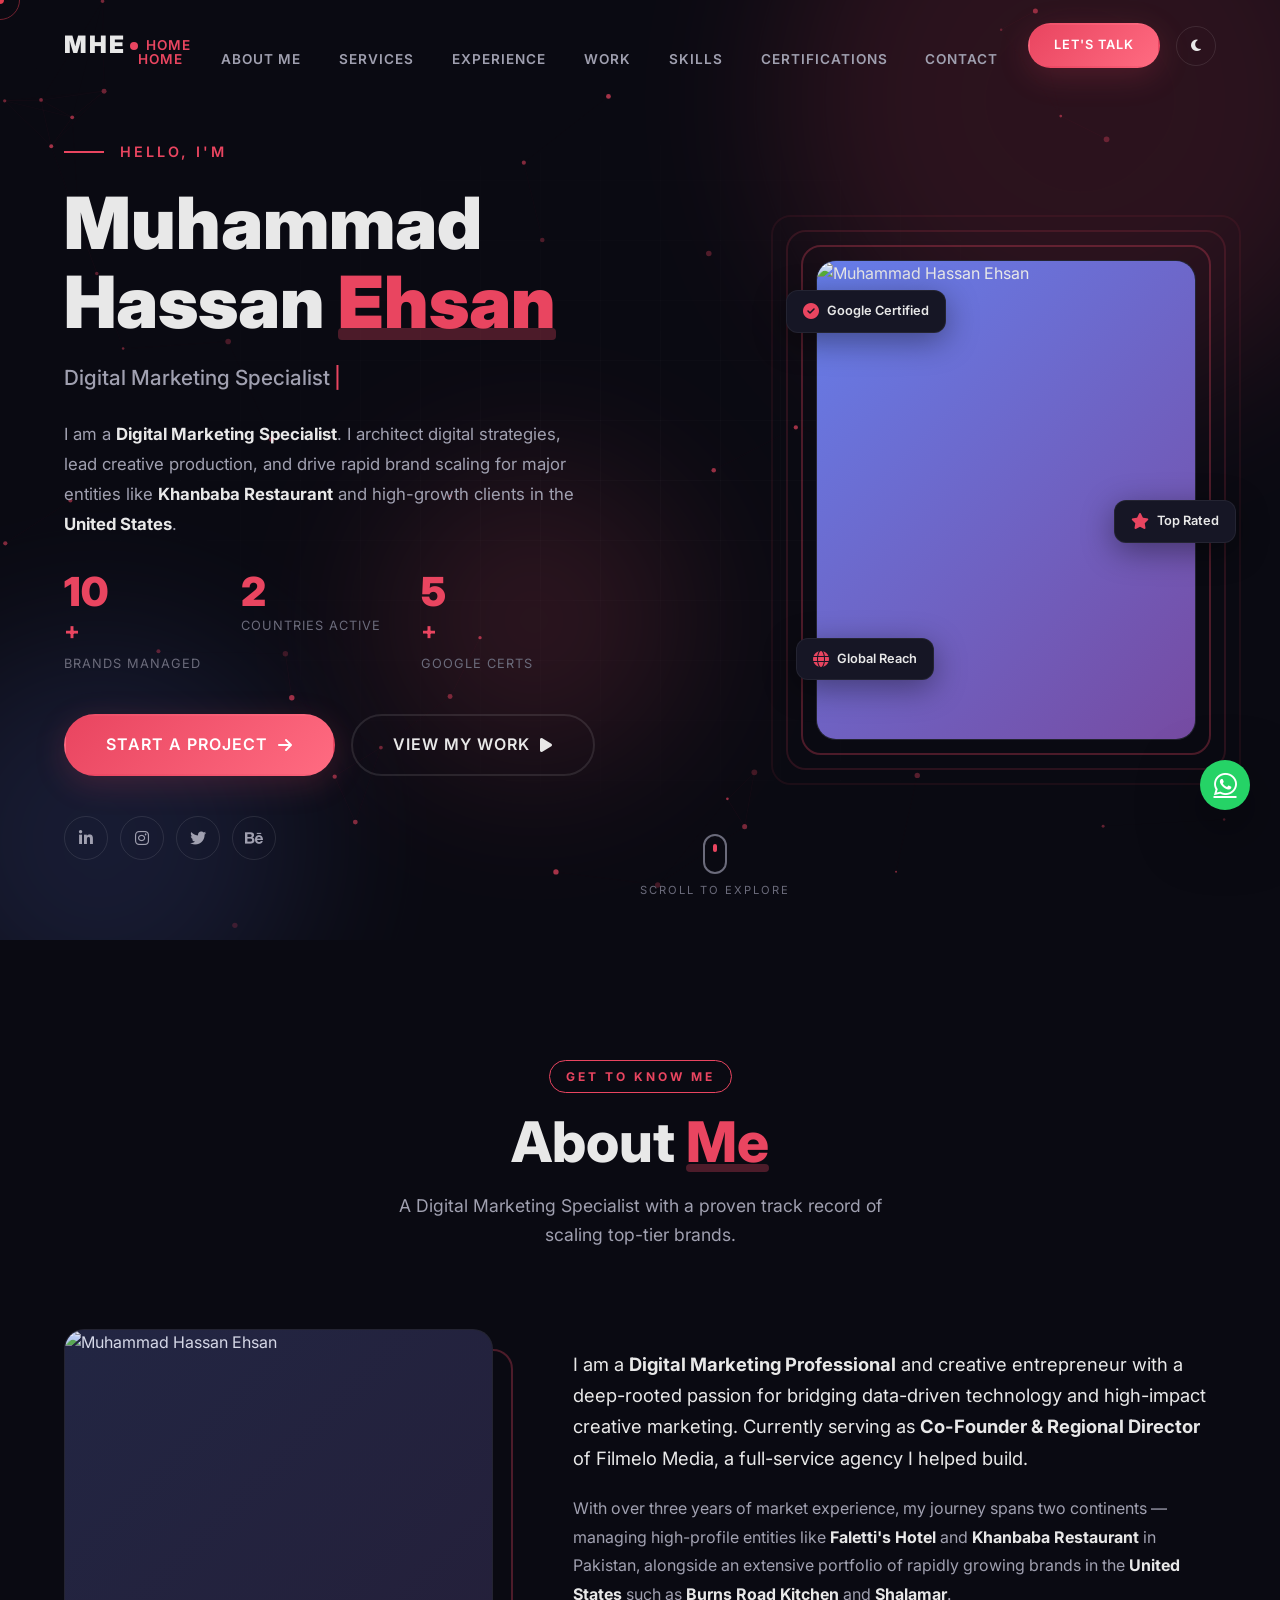
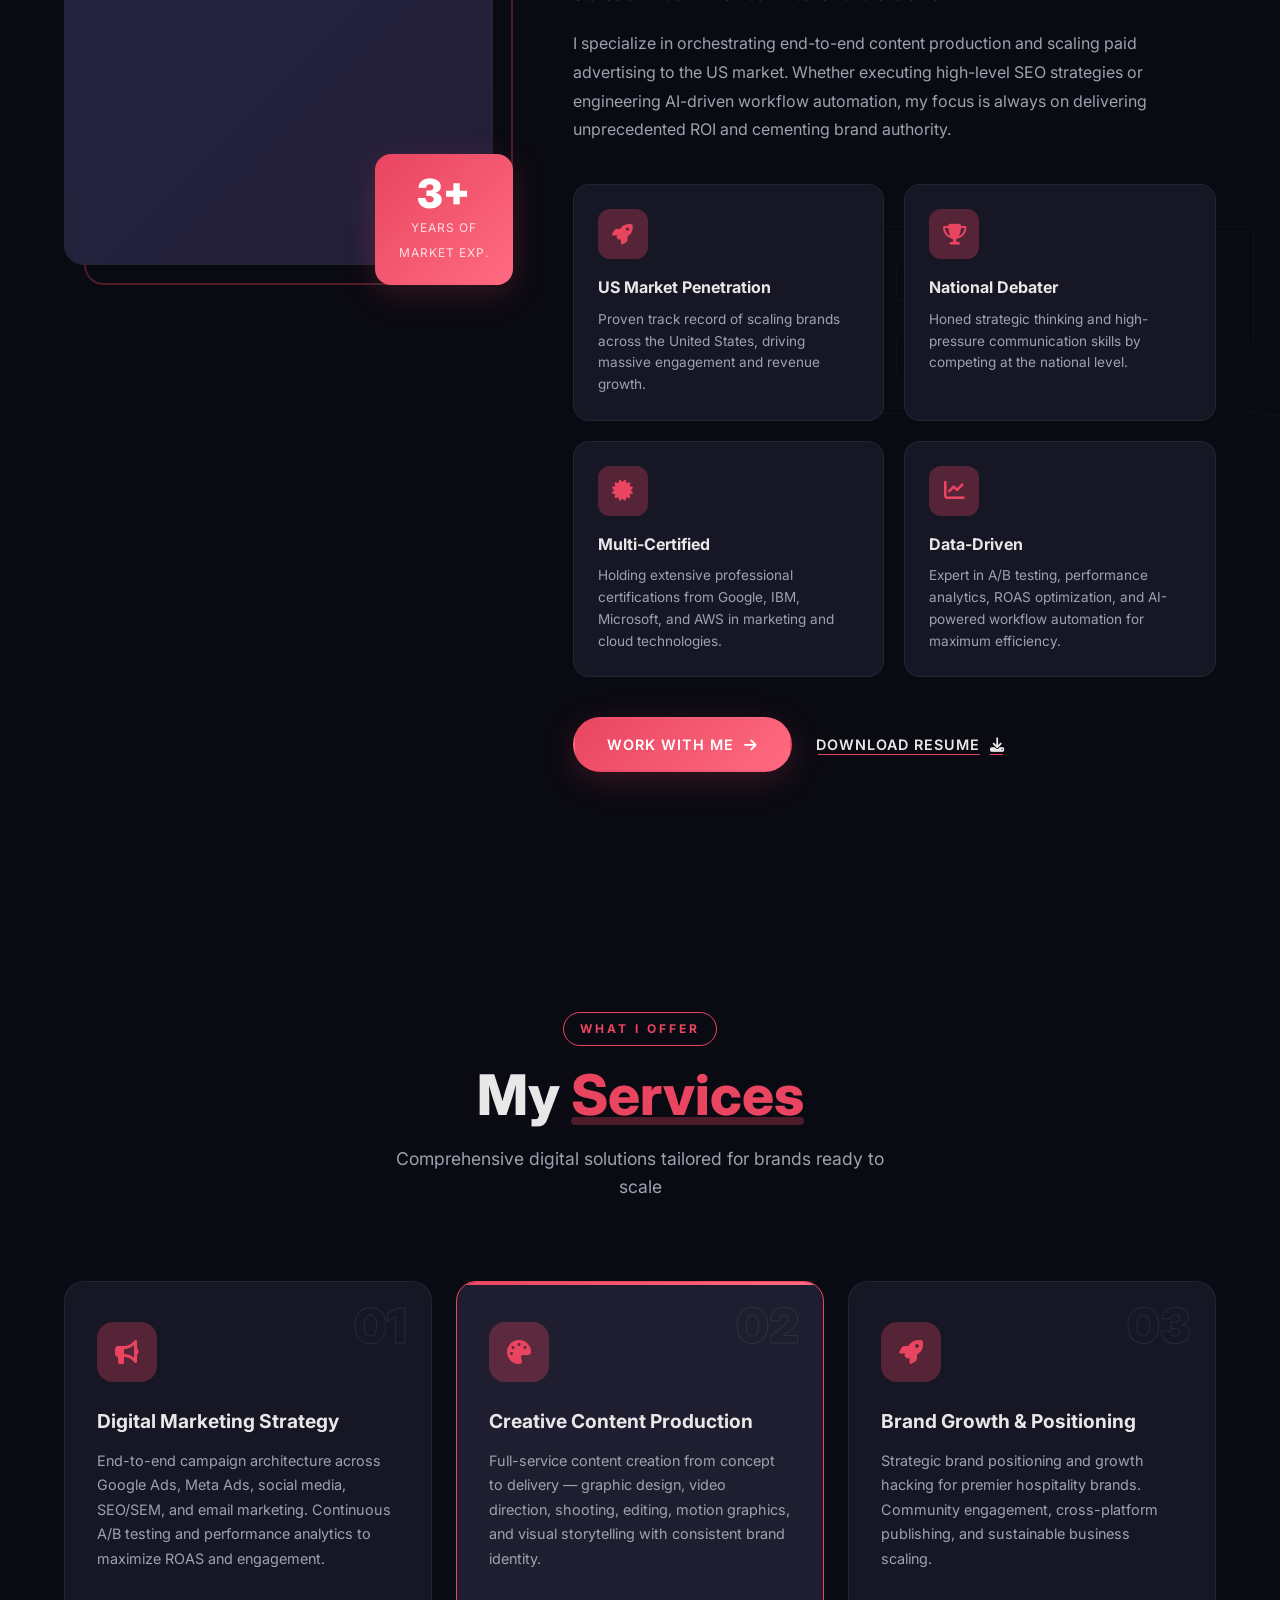
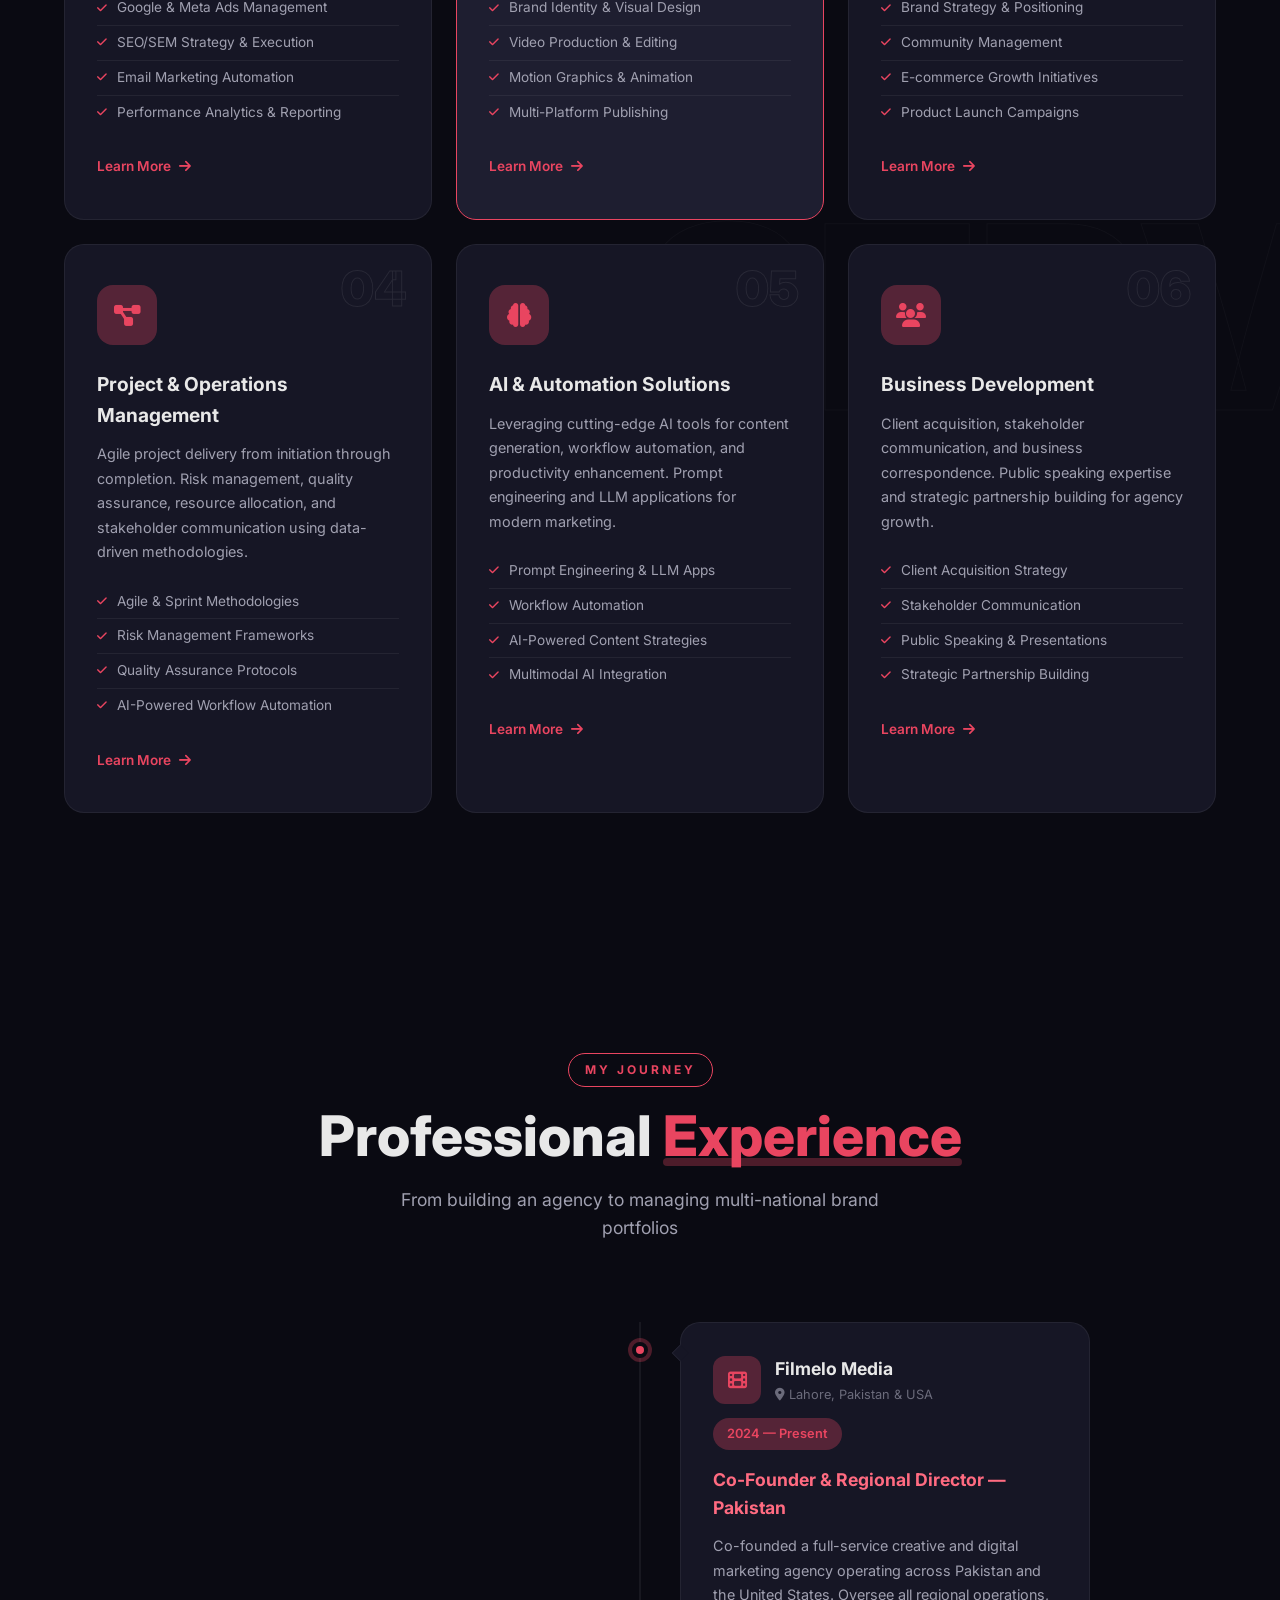
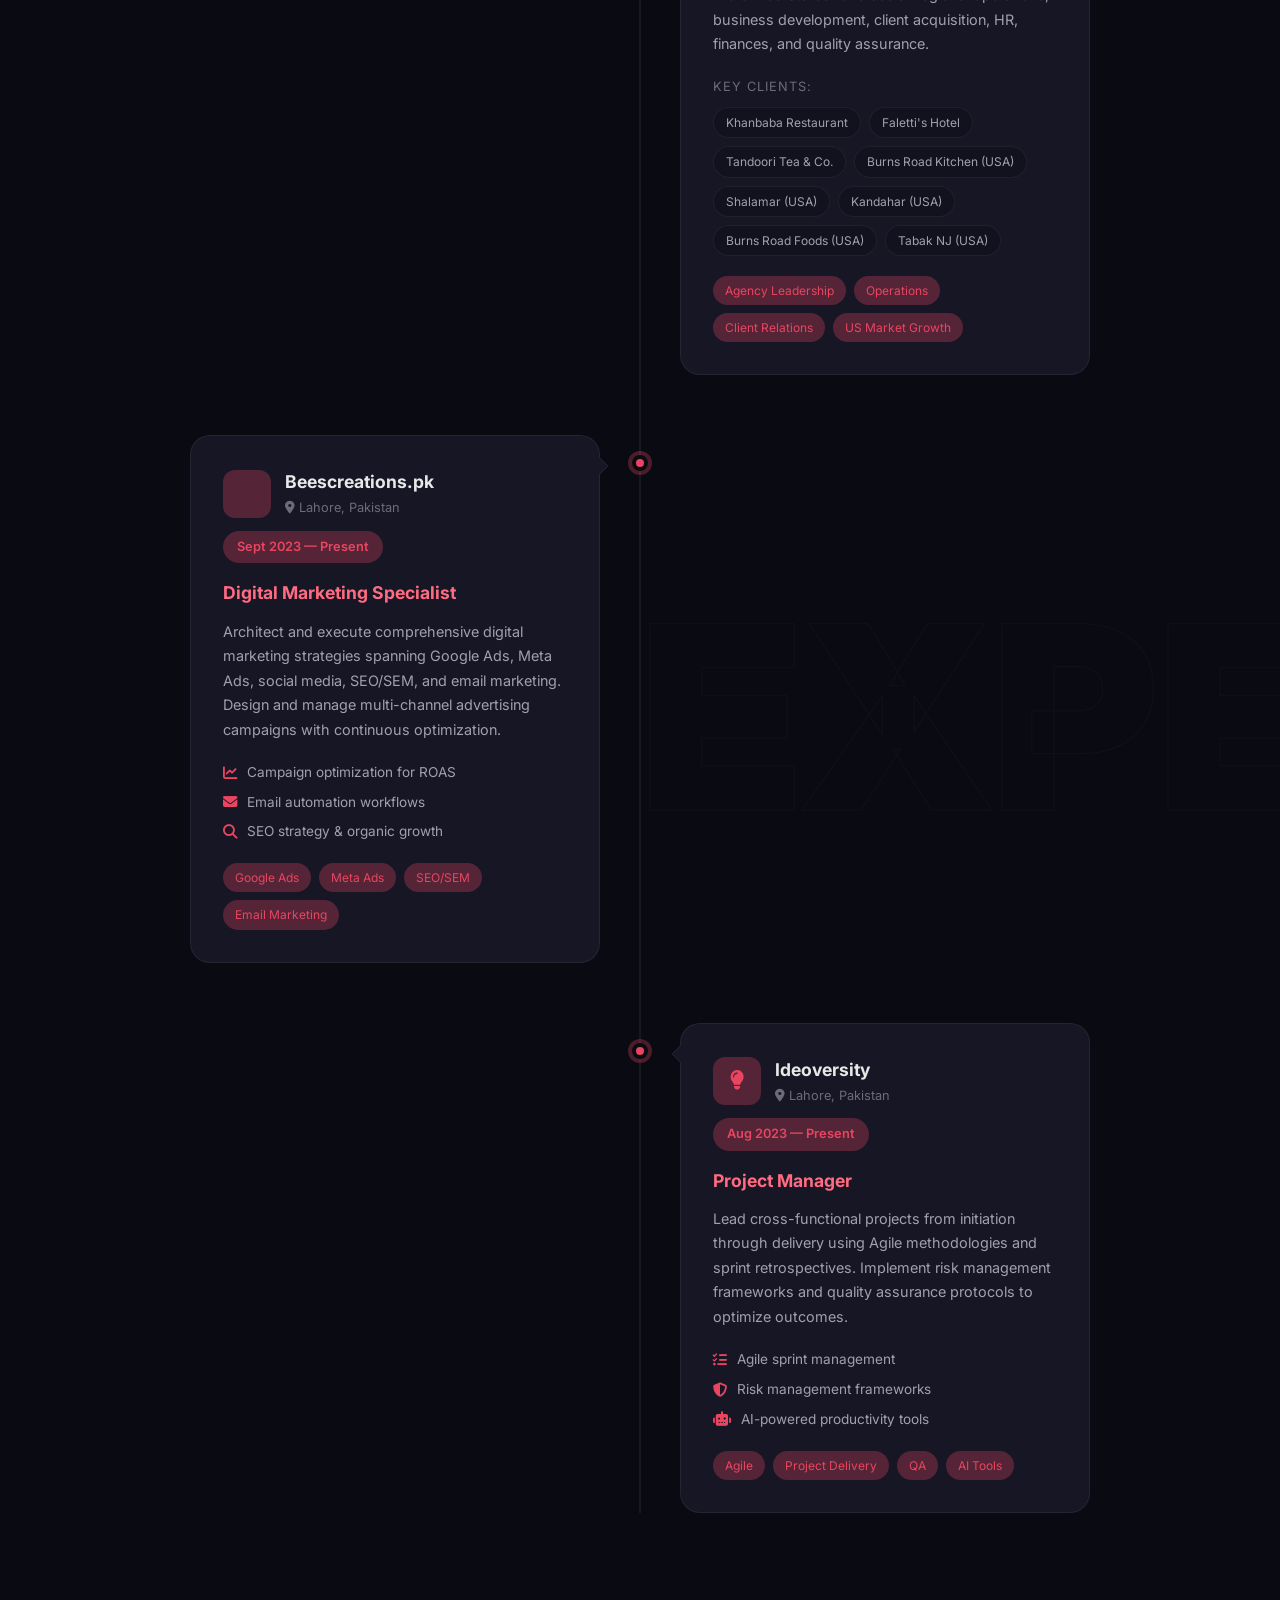
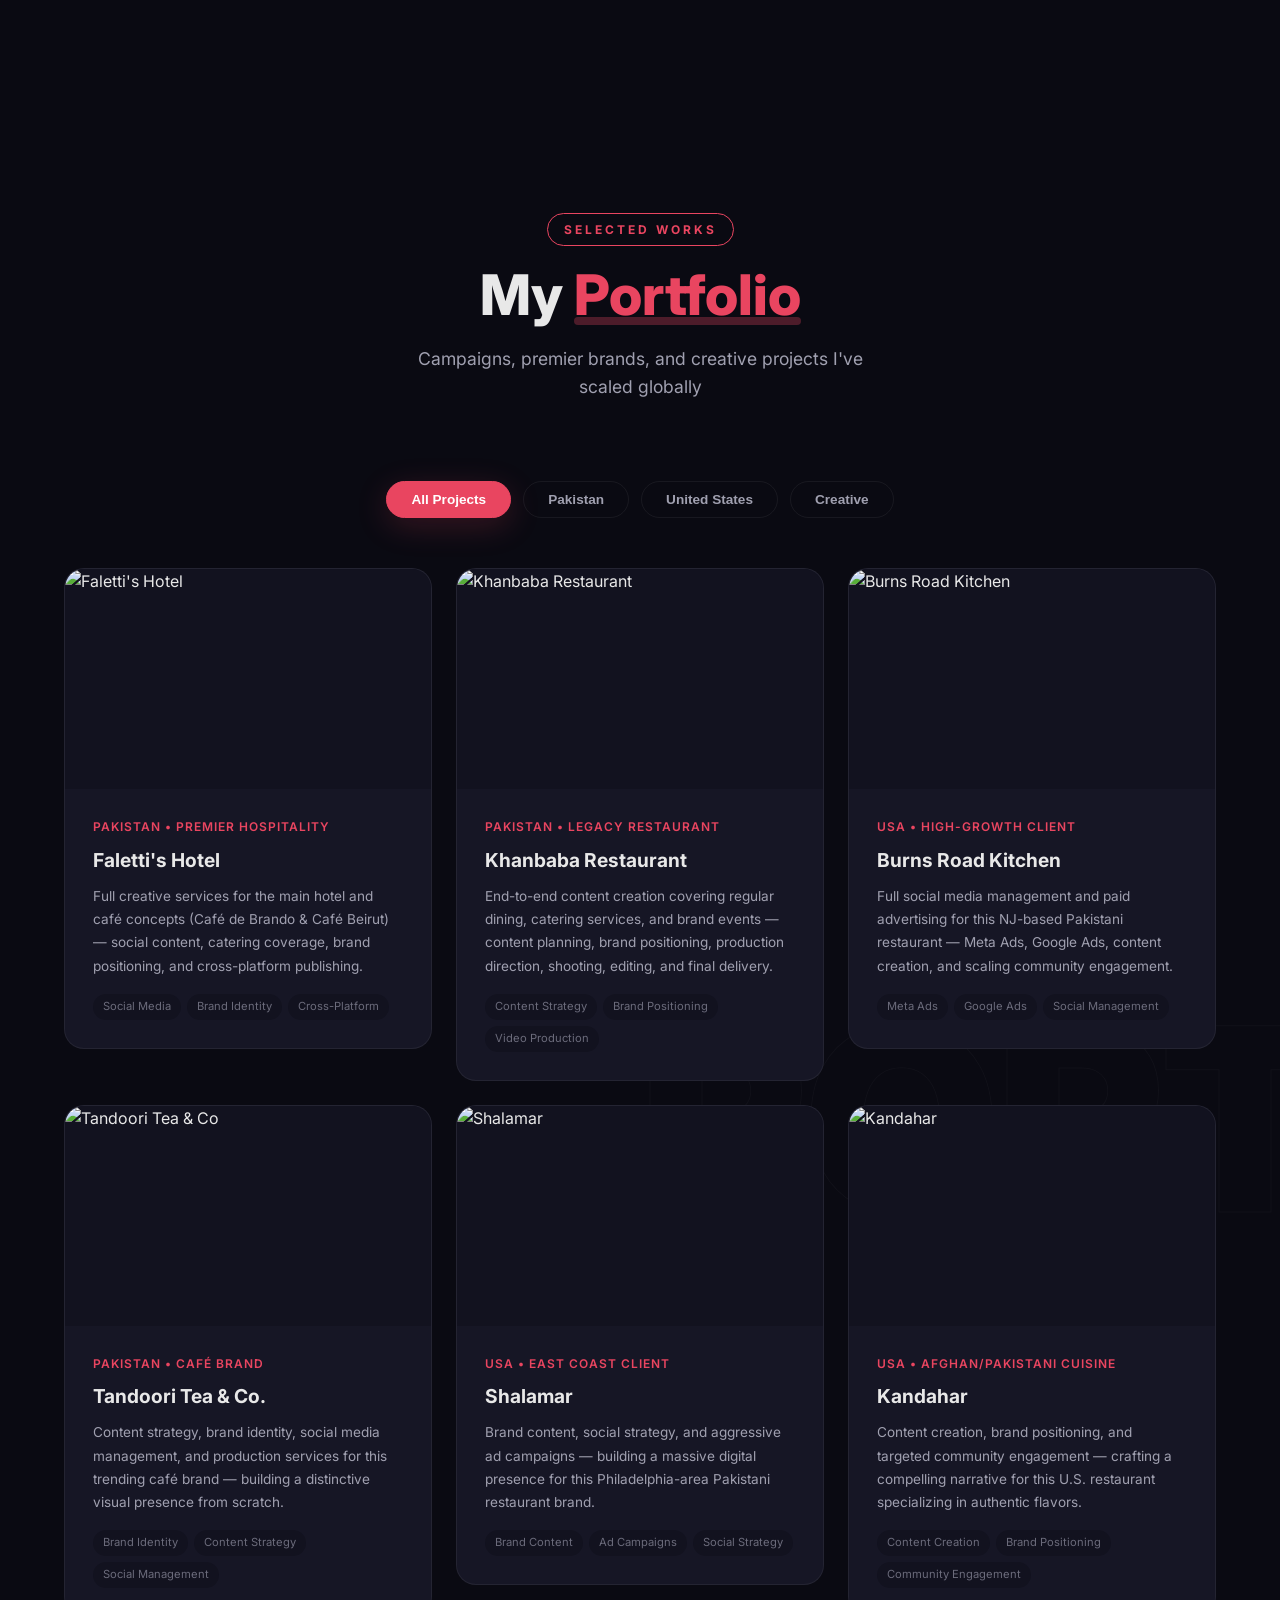
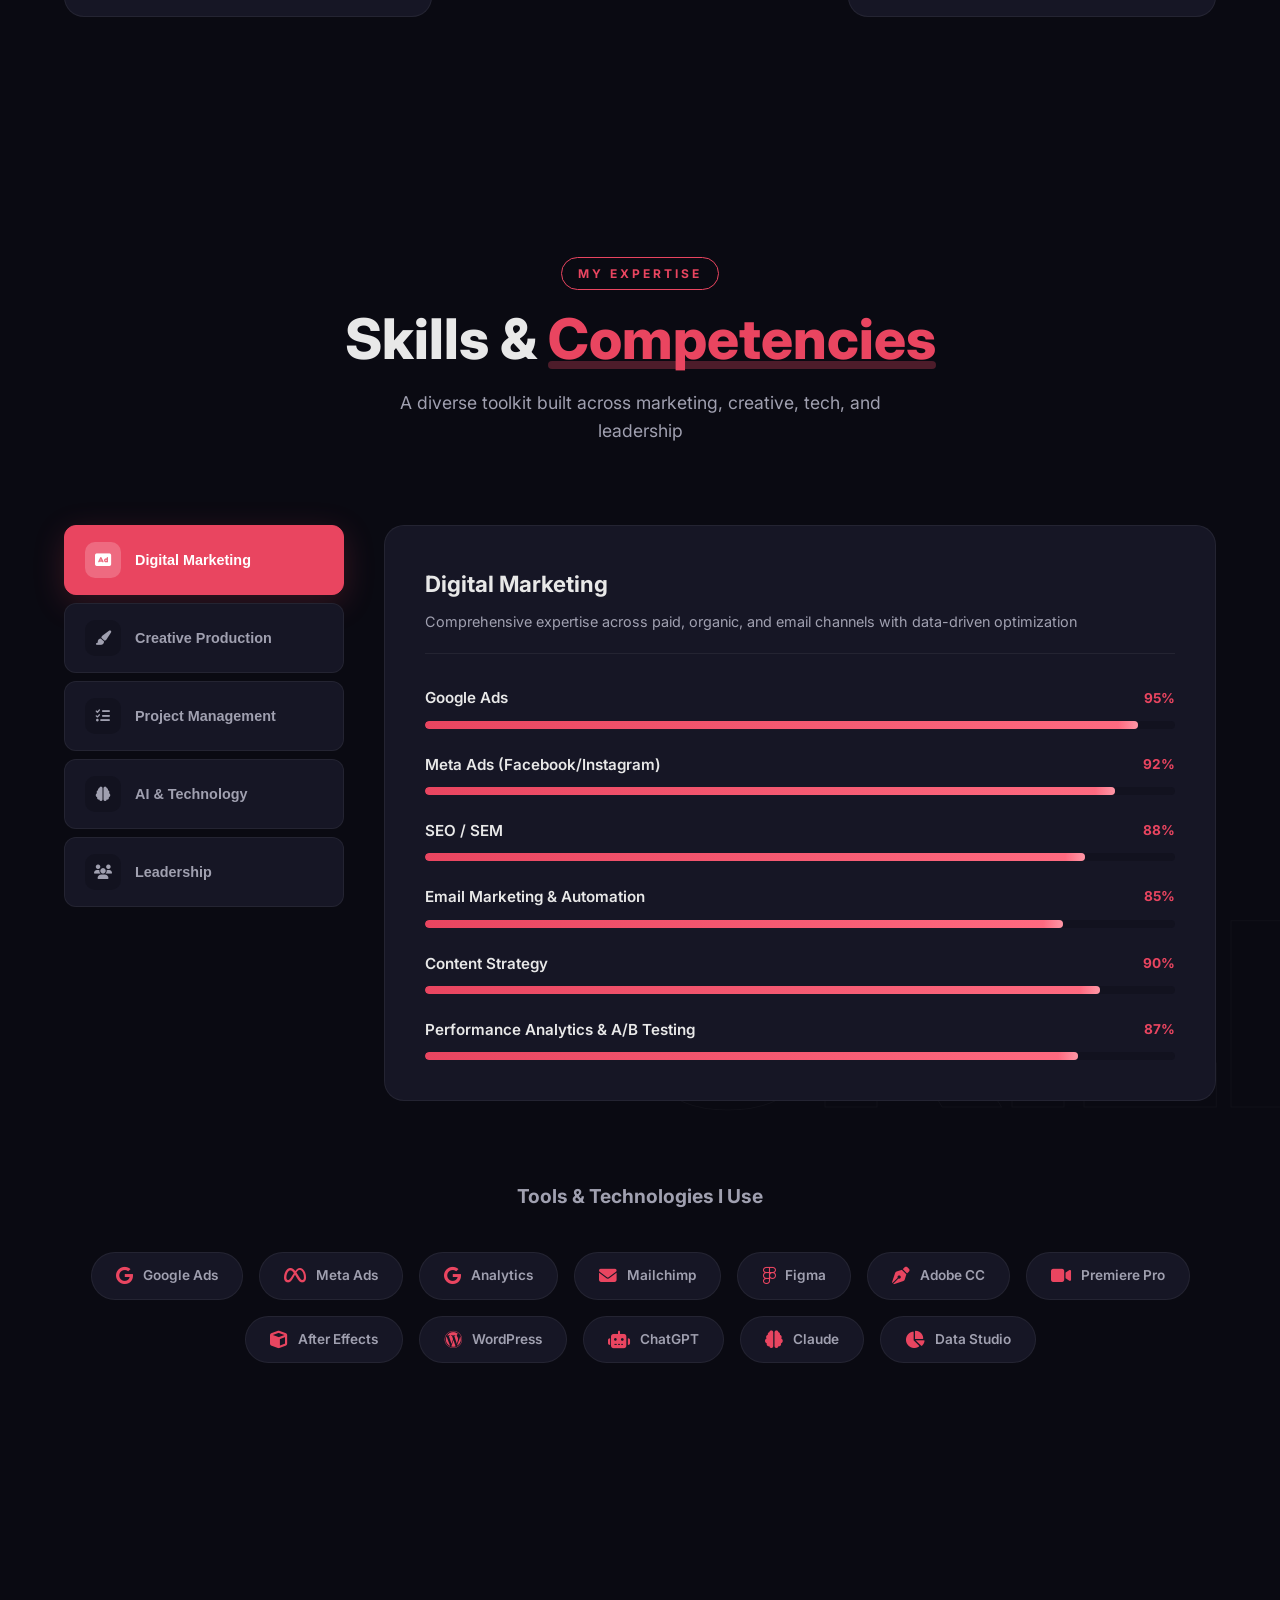
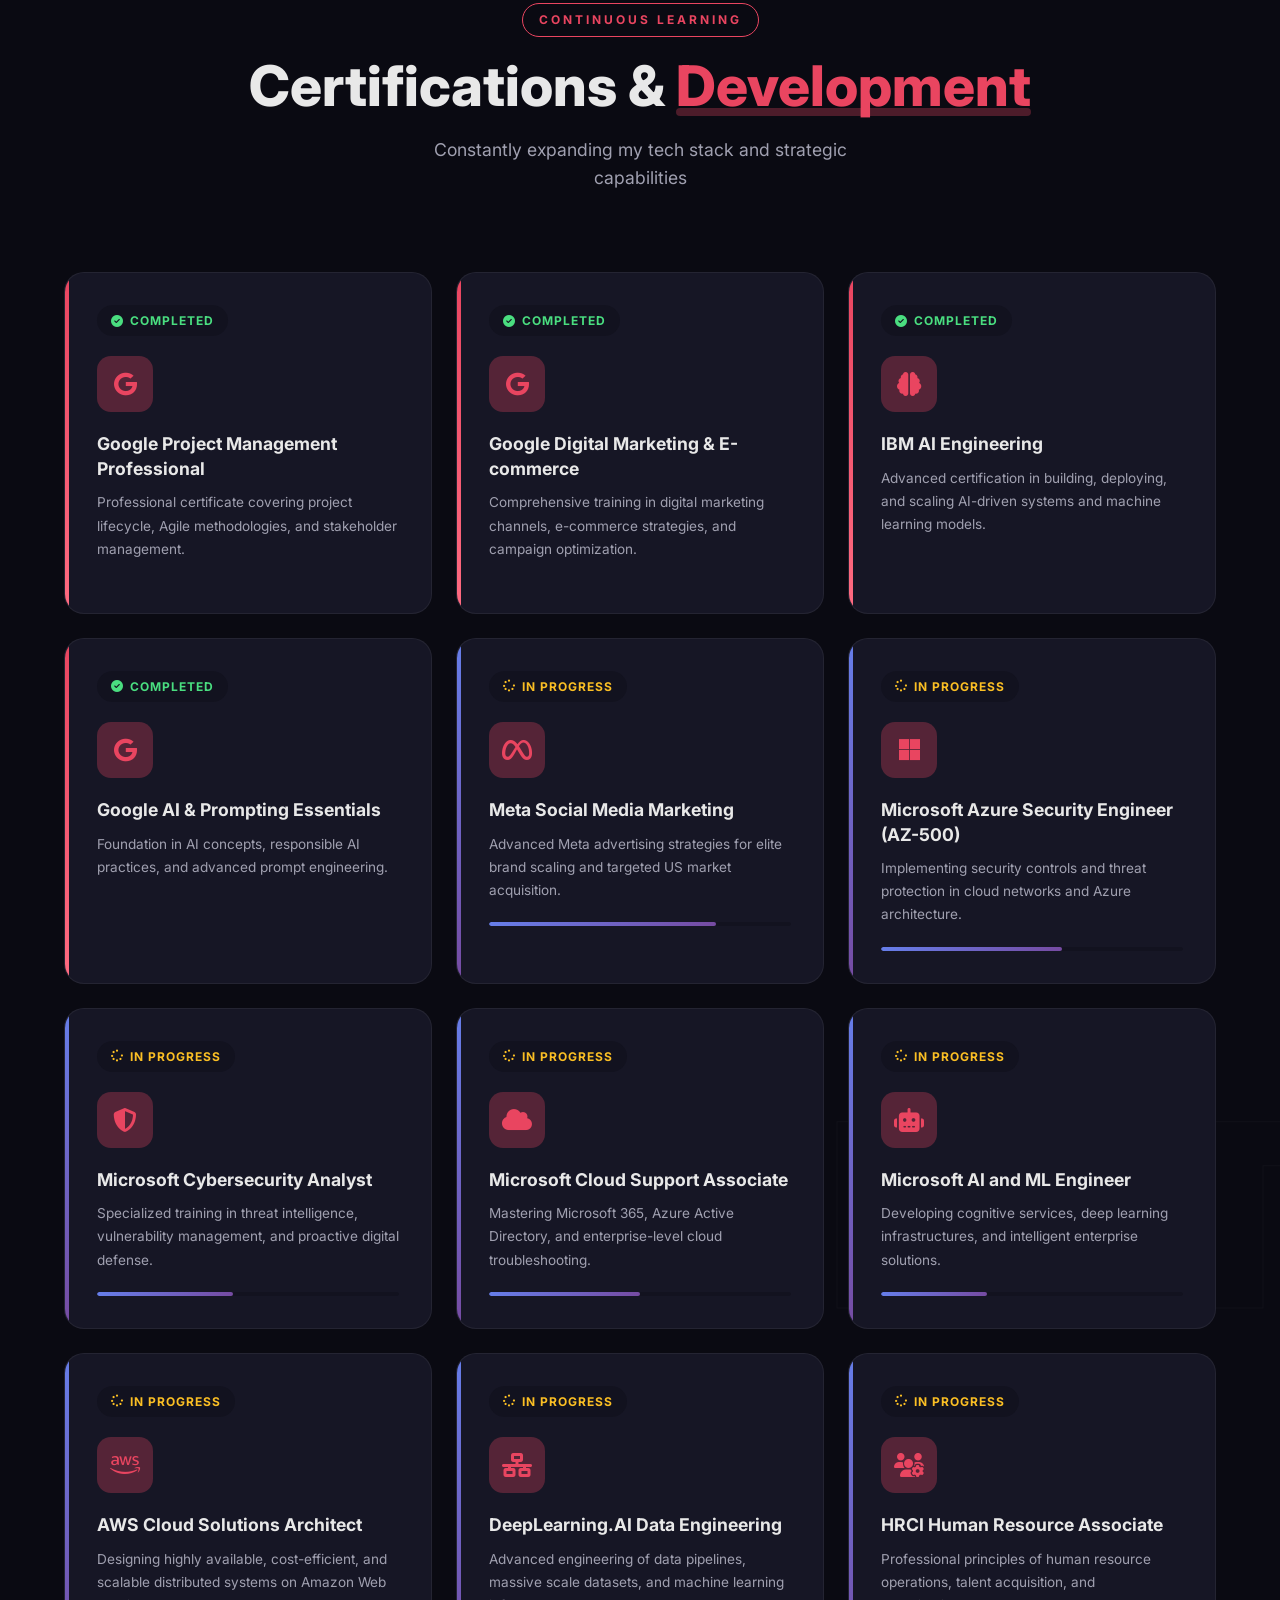
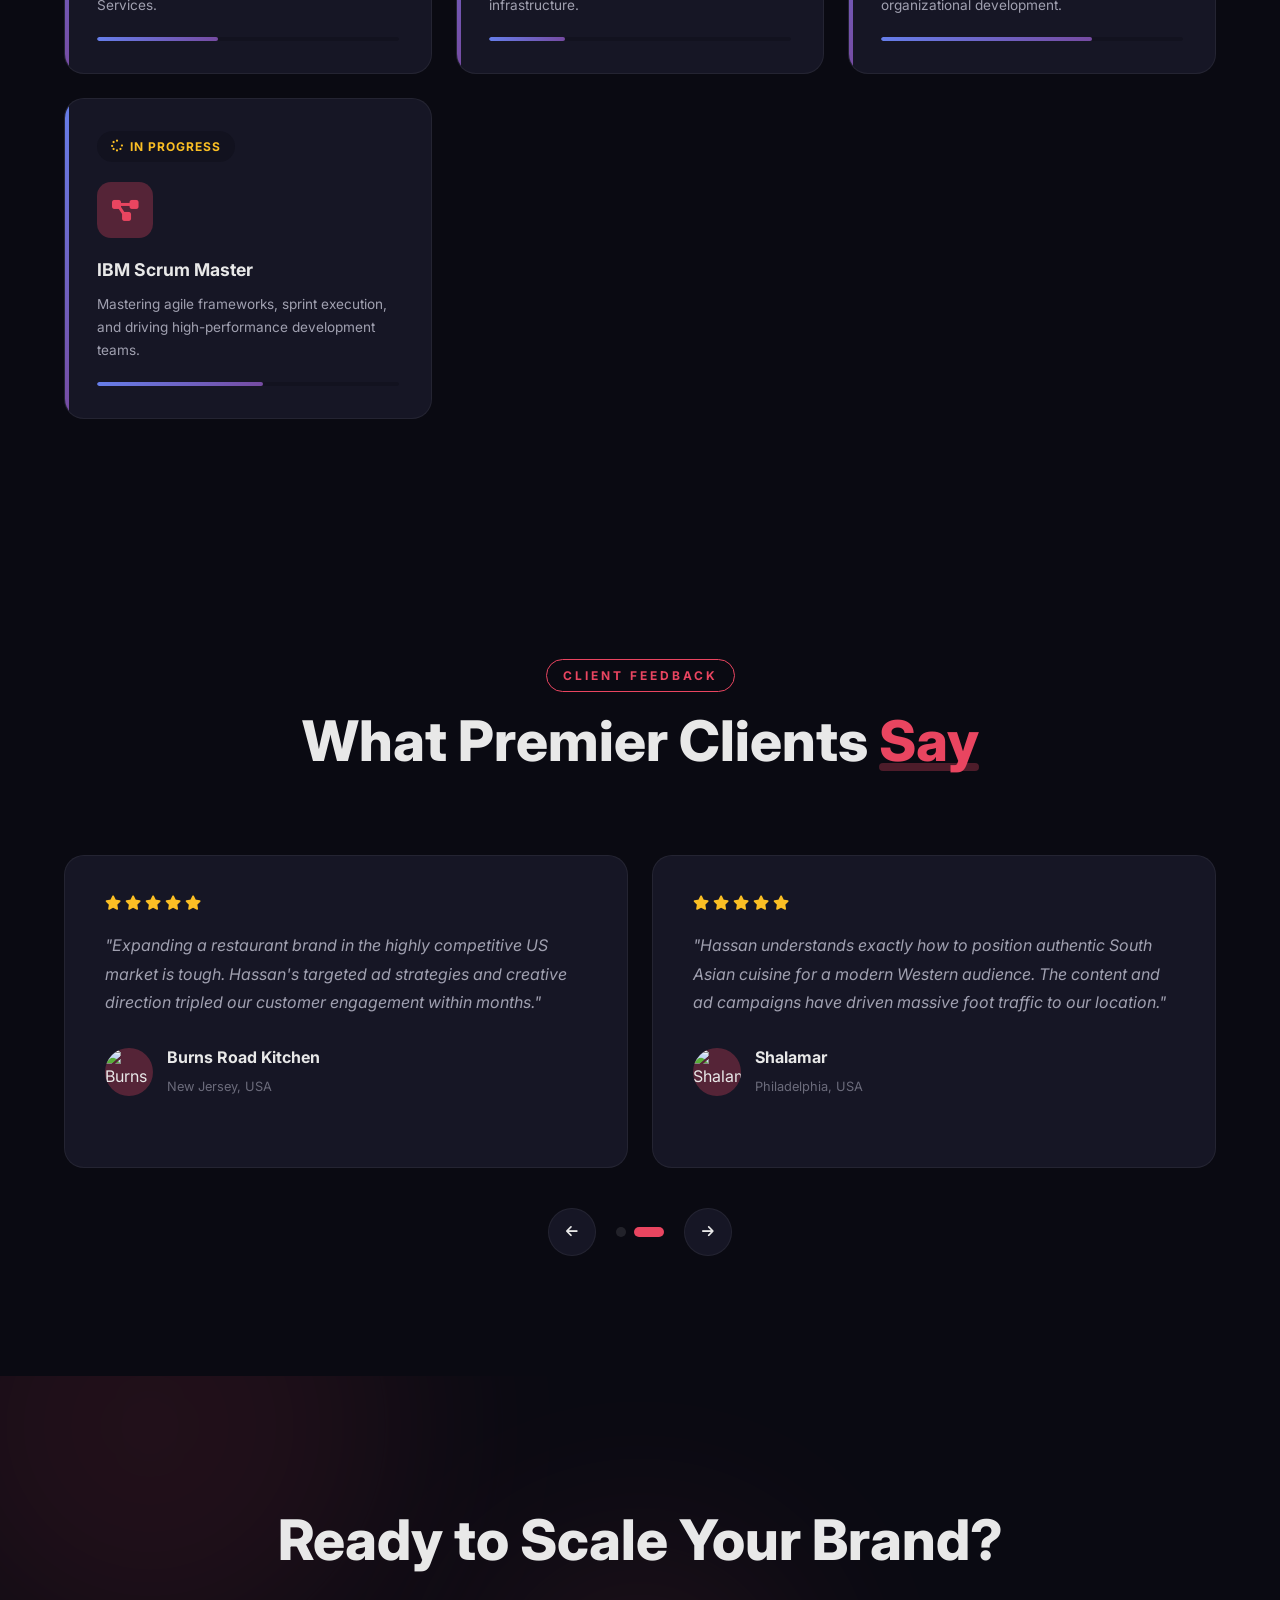
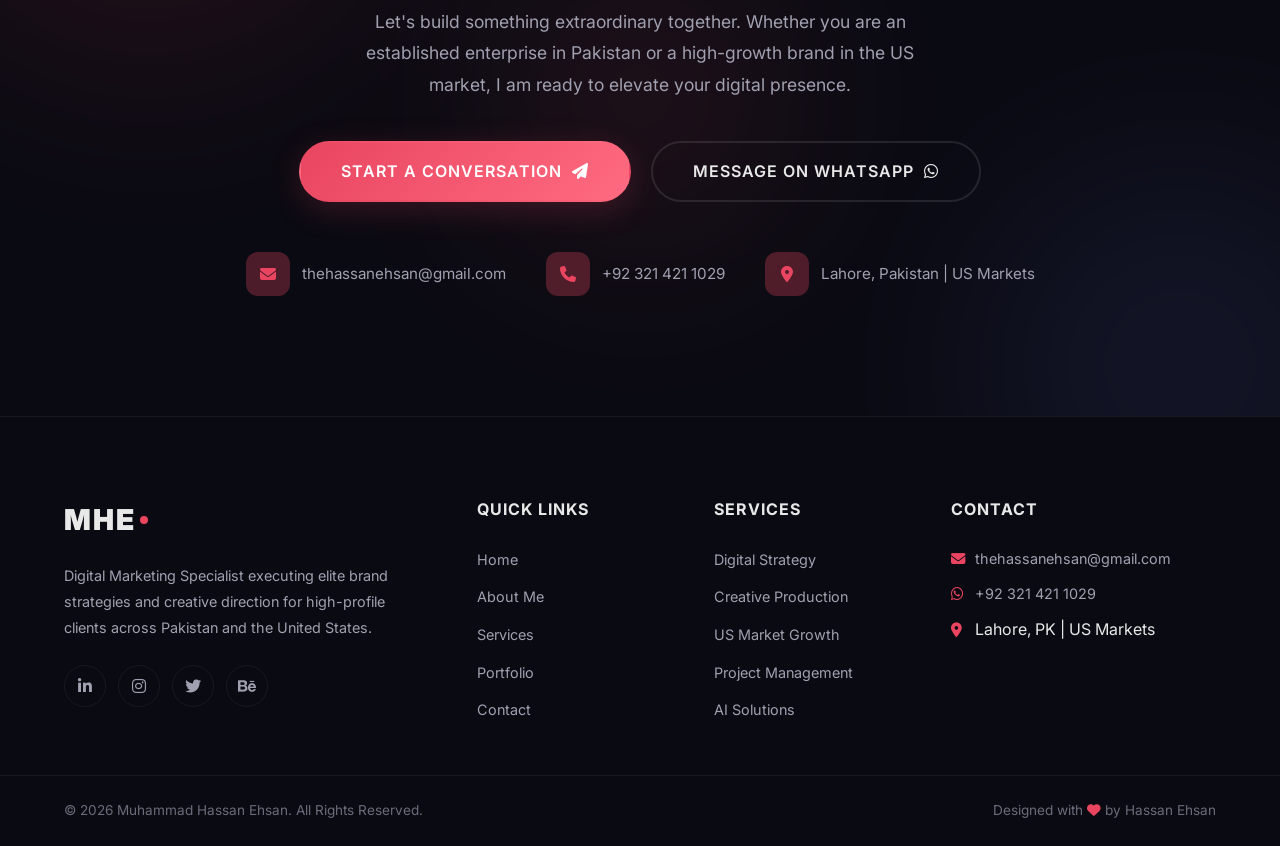
==== commit 5531808b: "Update index.html" ====
--- a/index.html
+++ b/index.html
@@ -56,106 +56,38 @@
 }
 
 *, *::before, *::after { margin: 0; padding: 0; box-sizing: border-box; }
-
 html { scroll-behavior: smooth; font-size: 16px; }
-
-body {
-    font-family: var(--font-primary);
-    background: var(--bg);
-    color: var(--text);
-    line-height: 1.6;
-    overflow-x: hidden;
-    transition: background var(--transition-normal), color var(--transition-normal);
-}
-
+body { font-family: var(--font-primary); background: var(--bg); color: var(--text); line-height: 1.6; overflow-x: hidden; transition: background var(--transition-normal), color var(--transition-normal); }
 body.preload-active { overflow: hidden; }
-
 ::selection { background: var(--accent); color: white; }
-
 ::-webkit-scrollbar { width: 8px; }
 ::-webkit-scrollbar-track { background: var(--bg); }
 ::-webkit-scrollbar-thumb { background: var(--accent); border-radius: 4px; }
 ::-webkit-scrollbar-thumb:hover { background: var(--accent-light); }
-
 .container { max-width: 1200px; margin: 0 auto; padding: 0 24px; }
-
 .section { position: relative; padding: 120px 0; overflow: hidden; }
-
-.section-bg-text {
-    position: absolute;
-    top: 50%; left: 50%;
-    transform: translate(-50%, -50%);
-    font-size: clamp(8rem, 20vw, 18rem);
-    font-weight: 900;
-    color: transparent;
-    -webkit-text-stroke: 1px rgba(255,255,255,0.03);
-    white-space: nowrap;
-    pointer-events: none;
-    user-select: none;
-    z-index: 0;
-}
-
+.section-bg-text { position: absolute; top: 50%; left: 50%; transform: translate(-50%, -50%); font-size: clamp(8rem, 20vw, 18rem); font-weight: 900; color: transparent; -webkit-text-stroke: 1px rgba(255,255,255,0.03); white-space: nowrap; pointer-events: none; user-select: none; z-index: 0; }
 [data-theme="light"] .section-bg-text { -webkit-text-stroke: 1px rgba(0,0,0,0.03); }
-
 .section-header { text-align: center; margin-bottom: 80px; position: relative; z-index: 1; }
-
-.section-tag {
-    display: inline-block;
-    font-size: 0.75rem; font-weight: 700;
-    text-transform: uppercase; letter-spacing: 3px;
-    color: var(--accent); margin-bottom: 16px;
-    padding: 6px 16px; border: 1px solid var(--accent); border-radius: 50px;
-}
-
+.section-tag { display: inline-block; font-size: 0.75rem; font-weight: 700; text-transform: uppercase; letter-spacing: 3px; color: var(--accent); margin-bottom: 16px; padding: 6px 16px; border: 1px solid var(--accent); border-radius: 50px; }
 .section-title { font-size: clamp(2rem, 5vw, 3.5rem); font-weight: 800; line-height: 1.2; margin-bottom: 16px; }
-
 .section-title .text-accent { color: var(--accent); position: relative; }
-.section-title .text-accent::after {
-    content: ''; position: absolute;
-    bottom: 4px; left: 0; right: 0;
-    height: 8px; background: var(--accent-glow); border-radius: 4px; z-index: -1;
-}
-
+.section-title .text-accent::after { content: ''; position: absolute; bottom: 4px; left: 0; right: 0; height: 8px; background: var(--accent-glow); border-radius: 4px; z-index: -1; }
 .section-subtitle { font-size: 1.1rem; color: var(--text-light); max-width: 500px; margin: 0 auto; }
 
-/* Buttons */
-.btn {
-    display: inline-flex; align-items: center; gap: 10px;
-    padding: 14px 32px; font-size: 0.9rem; font-weight: 600;
-    text-transform: uppercase; letter-spacing: 1px;
-    border: 2px solid transparent; border-radius: 50px;
-    cursor: pointer; text-decoration: none;
-    transition: all var(--transition-normal);
-    position: relative; overflow: hidden; white-space: nowrap;
-}
-
-.btn-primary {
-    background: var(--gradient-1); color: white;
-    border-color: transparent; box-shadow: var(--shadow-accent);
-}
+.btn { display: inline-flex; align-items: center; gap: 10px; padding: 14px 32px; font-size: 0.9rem; font-weight: 600; text-transform: uppercase; letter-spacing: 1px; border: 2px solid transparent; border-radius: 50px; cursor: pointer; text-decoration: none; transition: all var(--transition-normal); position: relative; overflow: hidden; white-space: nowrap; }
+.btn-primary { background: var(--gradient-1); color: white; border-color: transparent; box-shadow: var(--shadow-accent); }
 .btn-primary:hover { transform: translateY(-3px); box-shadow: 0 12px 40px rgba(233, 69, 96, 0.35); }
-.btn-primary::before {
-    content: ''; position: absolute; top: 0; left: -100%;
-    width: 100%; height: 100%;
-    background: linear-gradient(90deg, transparent, rgba(255,255,255,0.2), transparent);
-    transition: left 0.35s ease;
-}
+.btn-primary::before { content: ''; position: absolute; top: 0; left: -100%; width: 100%; height: 100%; background: linear-gradient(90deg, transparent, rgba(255,255,255,0.2), transparent); transition: left 0.35s ease; }
 .btn-primary:hover::before { left: 100%; }
-
 .btn-outline { background: transparent; color: var(--text); border-color: var(--border-light); }
 .btn-outline:hover { border-color: var(--accent); color: var(--accent); transform: translateY(-3px); }
-
 .btn-lg { padding: 16px 40px; font-size: 1rem; }
 .btn-small { padding: 10px 24px; font-size: 0.8rem; }
 .btn-text { background: transparent; color: var(--text); border: none; padding: 14px 0; text-decoration: underline; text-underline-offset: 4px; text-decoration-color: var(--accent); }
 .btn-text:hover { color: var(--accent); }
 
-/* Preloader */
-.preloader {
-    position: fixed; inset: 0; background: var(--bg); z-index: 9999;
-    display: flex; align-items: center; justify-content: center;
-    transition: opacity 0.35s ease, visibility 0.35s ease;
-}
+.preloader { position: fixed; inset: 0; background: var(--bg); z-index: 9999; display: flex; align-items: center; justify-content: center; transition: opacity 0.35s ease, visibility 0.35s ease; }
 .preloader.hidden { opacity: 0; visibility: hidden; }
 .preloader-content { text-align: center; }
 .preloader-text { font-size: 4rem; font-weight: 900; margin-bottom: 30px; }
@@ -163,28 +95,23 @@
 .preloader-text span:nth-child(2) { animation-delay: 0.08s; }
 .preloader-text span:nth-child(3) { animation-delay: 0.15s; }
 @keyframes preloaderBounce { from { transform: translateY(0); } to { transform: translateY(-15px); } }
-
 .preloader-bar { width: 200px; height: 3px; background: var(--bg-card); border-radius: 3px; overflow: hidden; margin: 0 auto; }
 .preloader-progress { height: 100%; width: 0; background: var(--gradient-1); border-radius: 3px; animation: preloaderProgress 1.1s ease forwards; }
 @keyframes preloaderProgress { 0% { width: 0; } 50% { width: 60%; } 100% { width: 100%; } }
 
-/* Custom Cursor */
 .cursor, .cursor-follower { position: fixed; pointer-events: none; z-index: 9998; border-radius: 50%; transition: transform 0.08s ease, opacity 0.15s ease; mix-blend-mode: difference; }
 .cursor { width: 8px; height: 8px; background: var(--accent); }
 .cursor-follower { width: 40px; height: 40px; border: 1px solid var(--accent); opacity: 0.5; }
 @media (pointer: coarse) { .cursor, .cursor-follower { display: none; } }
 
-/* Navigation */
 .navbar { position: fixed; top: 0; left: 0; right: 0; z-index: 1000; padding: 20px 0; transition: all var(--transition-normal); }
 .navbar.scrolled { background: rgba(10, 10, 18, 0.9); backdrop-filter: blur(20px); padding: 12px 0; box-shadow: var(--shadow-sm); }
 [data-theme="light"] .navbar.scrolled { background: rgba(255, 255, 255, 0.9); }
-
 .nav-container { max-width: 1200px; margin: 0 auto; padding: 0 24px; display: flex; align-items: center; justify-content: space-between; }
 .logo { display: flex; align-items: center; gap: 4px; text-decoration: none; }
 .logo-text { font-size: 1.5rem; font-weight: 900; color: var(--text); letter-spacing: 2px; }
 .logo-dot { width: 8px; height: 8px; background: var(--accent); border-radius: 50%; animation: logoPulse 1.5s ease infinite; }
 @keyframes logoPulse { 0%, 100% { transform: scale(1); opacity: 1; } 50% { transform: scale(1.5); opacity: 0.7; } }
-
 .nav-links { display: flex; gap: 8px; list-style: none; }
 .nav-link { position: relative; padding: 8px 16px; text-decoration: none; color: var(--text-light); font-size: 0.85rem; font-weight: 600; text-transform: uppercase; letter-spacing: 1px; transition: color var(--transition-normal); overflow: hidden; }
 .nav-link::before { content: attr(data-text); position: absolute; top: 50%; left: 50%; transform: translate(-50%, -50%); color: var(--accent); opacity: 0; transition: opacity var(--transition-normal); }
@@ -196,14 +123,12 @@
 .nav-actions { display: flex; align-items: center; gap: 16px; }
 .theme-toggle { width: 40px; height: 40px; border-radius: 50%; border: 1px solid var(--border-light); background: transparent; color: var(--text); cursor: pointer; display: flex; align-items: center; justify-content: center; transition: all var(--transition-normal); }
 .theme-toggle:hover { border-color: var(--accent); color: var(--accent); transform: rotate(20deg); }
-
 .mobile-toggle { display: none; width: 40px; height: 40px; border: none; background: transparent; cursor: pointer; flex-direction: column; justify-content: center; align-items: center; gap: 6px; }
 .mobile-toggle span { display: block; width: 24px; height: 2px; background: var(--text); transition: all var(--transition-normal); border-radius: 2px; }
 .mobile-toggle.active span:nth-child(1) { transform: rotate(45deg) translate(5px, 5px); }
 .mobile-toggle.active span:nth-child(2) { opacity: 0; }
 .mobile-toggle.active span:nth-child(3) { transform: rotate(-45deg) translate(5px, -5px); }
 
-/* Mobile Menu */
 .mobile-menu { position: fixed; inset: 0; z-index: 999; visibility: hidden; opacity: 0; transition: all var(--transition-normal); }
 .mobile-menu.active { visibility: visible; opacity: 1; }
 .mobile-menu-bg { position: absolute; inset: 0; background: rgba(0,0,0,0.8); backdrop-filter: blur(10px); }
@@ -218,7 +143,6 @@
 .mobile-email, .mobile-phone { color: var(--text-light); text-decoration: none; font-size: 0.9rem; transition: color var(--transition-normal); }
 .mobile-email:hover, .mobile-phone:hover { color: var(--accent); }
 
-/* Hero Section */
 .hero { min-height: 100vh; display: flex; align-items: center; position: relative; padding: 140px 0 80px; overflow: hidden; }
 .hero-bg { position: absolute; inset: 0; overflow: hidden; z-index: 0; }
 .hero-bg-shape { position: absolute; border-radius: 50%; filter: blur(80px); opacity: 0.15; animation: floatShape 15s ease-in-out infinite; }
@@ -226,91 +150,72 @@
 .shape-2 { width: 400px; height: 400px; background: #667eea; bottom: -100px; left: -100px; animation-delay: -5s; }
 .shape-3 { width: 300px; height: 300px; background: #f5576c; top: 50%; left: 30%; animation-delay: -10s; }
 @keyframes floatShape { 0%, 100% { transform: translate(0, 0) scale(1); } 25% { transform: translate(50px, -50px) scale(1.1); } 50% { transform: translate(-30px, 30px) scale(0.95); } 75% { transform: translate(20px, 40px) scale(1.05); } }
-
 .hero-grid { position: absolute; inset: 0; background-image: linear-gradient(rgba(255,255,255,0.02) 1px, transparent 1px), linear-gradient(90deg, rgba(255,255,255,0.02) 1px, transparent 1px); background-size: 60px 60px; mask-image: radial-gradient(ellipse at center, black 0%, transparent 70%); -webkit-mask-image: radial-gradient(ellipse at center, black 0%, transparent 70%); }
-
 .hero-container { max-width: 1200px; margin: 0 auto; padding: 0 24px; display: flex; align-items: center; gap: 60px; position: relative; z-index: 1; width: 100%; }
 .hero-content { flex: 1; }
-
 .hero-greeting { display: flex; align-items: center; gap: 16px; margin-bottom: 20px; opacity: 0; animation: fadeInUp 0.45s ease forwards 0.3s; }
 .greeting-line { width: 40px; height: 2px; background: var(--accent); }
 .greeting-text { font-size: 0.9rem; color: var(--accent); font-weight: 600; text-transform: uppercase; letter-spacing: 3px; }
-
 .hero-title { font-size: clamp(2.5rem, 6vw, 4.5rem); font-weight: 900; line-height: 1.1; margin-bottom: 20px; }
 .title-line { display: block; opacity: 0; animation: fadeInUp 0.6s ease forwards; }
 .title-line:nth-child(1) { animation-delay: 0.5s; }
 .title-line:nth-child(2) { animation-delay: 0.65s; }
 .title-accent { color: var(--accent); position: relative; }
 .title-accent::after { content: ''; position: absolute; bottom: 5px; left: 0; right: 0; height: 12px; background: var(--accent-glow); border-radius: 4px; z-index: -1; }
-
 .hero-role { display: flex; align-items: center; gap: 4px; margin-bottom: 24px; font-size: 1.3rem; color: var(--text-light); font-weight: 500; opacity: 0; animation: fadeInUp 0.45s ease forwards 0.8s; }
 .role-cursor { color: var(--accent); animation: blink 0.75s step-end infinite; }
 @keyframes blink { 50% { opacity: 0; } }
-
 .hero-desc { font-size: 1.05rem; color: var(--text-light); max-width: 520px; margin-bottom: 32px; line-height: 1.8; opacity: 0; animation: fadeInUp 0.45s ease forwards 0.95s; }
 .hero-desc strong { color: var(--text); }
-
 .hero-stats { display: flex; gap: 40px; margin-bottom: 40px; opacity: 0; animation: fadeInUp 0.45s ease forwards 1.1s; }
 .stat-item { display: flex; flex-direction: column; }
 .stat-num { font-size: 2.5rem; font-weight: 900; color: var(--accent); line-height: 1; }
 .stat-plus { font-size: 1.5rem; color: var(--accent); font-weight: 700; }
 .stat-label { font-size: 0.8rem; color: var(--text-muted); text-transform: uppercase; letter-spacing: 1px; margin-top: 4px; }
-
 .hero-buttons { display: flex; gap: 16px; margin-bottom: 40px; opacity: 0; animation: fadeInUp 0.45s ease forwards 1.25s; }
 .hero-social { display: flex; gap: 12px; opacity: 0; animation: fadeInUp 0.45s ease forwards 1.4s; }
-
 .social-link { width: 44px; height: 44px; border-radius: 50%; border: 1px solid var(--border-light); display: flex; align-items: center; justify-content: center; color: var(--text-light); text-decoration: none; transition: all var(--transition-normal); position: relative; overflow: hidden; }
 .social-link::before { content: ''; position: absolute; inset: 0; background: var(--gradient-1); opacity: 0; transition: opacity var(--transition-normal); border-radius: 50%; }
 .social-link i { position: relative; z-index: 1; transition: color var(--transition-normal); }
 .social-link:hover { border-color: var(--accent); transform: translateY(-3px); }
 .social-link:hover::before { opacity: 1; }
 .social-link:hover i { color: white; }
-
-/* Hero Visual */
 .hero-visual { flex: 0 0 420px; display: flex; align-items: center; justify-content: center; }
 .hero-image-wrapper { position: relative; width: 380px; height: 480px; }
 .hero-image { position: relative; width: 100%; height: 100%; border-radius: 20px; overflow: hidden; z-index: 2; background: var(--bg-card); border: 1px solid var(--border); }
-.hero-image-inner { width: 100%; height: 100%; display: flex; align-items: center; justify-content: center; background: var(--gradient-2); opacity: 0.3; }
-.hero-image-inner i { font-size: 8rem; color: var(--text); opacity: 0.3; }
+.hero-image-inner { width: 100%; height: 100%; display: flex; align-items: center; justify-content: center; background: var(--gradient-2); }
 .real-image { width: 100%; height: 100%; object-fit: cover; transition: transform var(--transition-normal); }
-
 .hero-image-ring { position: absolute; border: 2px solid var(--accent); border-radius: 20px; opacity: 0.3; animation: ringPulse 2.25s ease infinite; }
 .ring-1 { inset: -15px; animation-delay: 0s; }
 .ring-2 { inset: -30px; opacity: 0.15; animation-delay: 0.35s; }
 .ring-3 { inset: -45px; opacity: 0.08; animation-delay: 0.75s; }
 @keyframes ringPulse { 0%, 100% { transform: scale(1); opacity: 0.3; } 50% { transform: scale(1.02); opacity: 0.15; } }
-
 .floating-badge { position: absolute; background: var(--bg-card); border: 1px solid var(--border); border-radius: 12px; padding: 10px 16px; display: flex; align-items: center; gap: 8px; font-size: 0.8rem; font-weight: 600; box-shadow: var(--shadow-md); z-index: 3; animation: badgeFloat 3s ease-in-out infinite; }
 .floating-badge i { color: var(--accent); font-size: 1rem; }
 .badge-1 { top: 30px; left: -30px; animation-delay: 0s; }
 .badge-2 { top: 50%; right: -40px; animation-delay: -1s; }
 .badge-3 { bottom: 60px; left: -20px; animation-delay: -2s; }
 @keyframes badgeFloat { 0%, 100% { transform: translateY(0); } 50% { transform: translateY(-10px); } }
-
 .scroll-indicator { position: absolute; bottom: 40px; left: 50%; transform: translateX(-50%); display: flex; flex-direction: column; align-items: center; gap: 8px; opacity: 0; animation: fadeInUp 0.45s ease forwards 1.5s; }
 .scroll-mouse { width: 24px; height: 40px; border: 2px solid var(--text-muted); border-radius: 12px; display: flex; justify-content: center; padding-top: 8px; }
 .scroll-wheel { width: 4px; height: 8px; background: var(--accent); border-radius: 2px; animation: scrollWheel 1.1s ease infinite; }
 @keyframes scrollWheel { 0% { transform: translateY(0); opacity: 1; } 100% { transform: translateY(12px); opacity: 0; } }
 .scroll-text { font-size: 0.7rem; color: var(--text-muted); text-transform: uppercase; letter-spacing: 2px; }
 
-/* About Section */
 .about-grid { display: grid; grid-template-columns: 1fr 1.5fr; gap: 80px; align-items: start; position: relative; z-index: 1; }
 .about-visual { position: relative; }
 .about-image-card { position: relative; }
 .about-image { width: 100%; aspect-ratio: 4/5; background: var(--bg-card); border-radius: 20px; display: flex; align-items: center; justify-content: center; border: 1px solid var(--border); overflow: hidden; position: relative; }
-.about-image::before { content: ''; position: absolute; inset: 0; background: var(--gradient-2); opacity: 0.15; }
-.about-image i { font-size: 6rem; color: var(--text); opacity: 0.2; position: relative; z-index: 1; }
+.about-image::before { content: ''; position: absolute; inset: 0; background: var(--gradient-2); opacity: 0.15; z-index: 1; pointer-events: none;}
 .about-image-frame { position: absolute; top: 20px; left: 20px; right: -20px; bottom: -20px; border: 2px solid var(--accent); border-radius: 20px; opacity: 0.3; z-index: -1; }
 .about-experience-badge { position: absolute; bottom: -20px; right: -20px; background: var(--gradient-1); border-radius: 16px; padding: 20px 24px; text-align: center; box-shadow: var(--shadow-accent); z-index: 2; }
 .exp-years { display: block; font-size: 2.5rem; font-weight: 900; color: white; line-height: 1; }
 .exp-text { font-size: 0.75rem; color: rgba(255,255,255,0.8); text-transform: uppercase; letter-spacing: 1px; }
-
 .about-content { padding-top: 20px; }
 .about-text { margin-bottom: 40px; }
 .about-text p { font-size: 1rem; color: var(--text-light); line-height: 1.8; margin-bottom: 20px; }
 .about-text p.about-lead { font-size: 1.15rem; color: var(--text); line-height: 1.7; }
 .about-text strong { color: var(--text); }
-
 .about-highlights { display: grid; grid-template-columns: 1fr 1fr; gap: 20px; margin-bottom: 40px; }
 .highlight-card { background: var(--bg-card); border: 1px solid var(--border); border-radius: 16px; padding: 24px; transition: all var(--transition-normal); }
 .highlight-card:hover { transform: translateY(-5px); border-color: var(--accent); box-shadow: var(--shadow-accent); }
@@ -321,31 +226,9 @@
 .about-cta { display: flex; gap: 24px; align-items: center; }
 
 /* WhatsApp Floating Button */
-.whatsapp-float {
-    position: fixed;
-    bottom: 90px;
-    right: 30px;
-    width: 50px;
-    height: 50px;
-    background-color: #25d366;
-    color: #FFF;
-    border-radius: 50px;
-    text-align: center;
-    font-size: 26px;
-    box-shadow: var(--shadow-lg);
-    z-index: 1000;
-    display: flex;
-    align-items: center;
-    justify-content: center;
-    transition: all var(--transition-normal);
-}
-.whatsapp-float:hover {
-    transform: scale(1.1) translateY(-5px);
-    color: white;
-    box-shadow: 0 12px 40px rgba(37, 211, 102, 0.4);
-}
-
-/* Services Section */
+.whatsapp-float { position: fixed; bottom: 90px; right: 30px; width: 50px; height: 50px; background-color: #25d366; color: #FFF; border-radius: 50px; text-align: center; font-size: 26px; box-shadow: var(--shadow-lg); z-index: 1000; display: flex; align-items: center; justify-content: center; transition: all var(--transition-normal); }
+.whatsapp-float:hover { transform: scale(1.1) translateY(-5px); color: white; box-shadow: 0 12px 40px rgba(37, 211, 102, 0.4); }
+
 .services-grid { display: grid; grid-template-columns: repeat(3, 1fr); gap: 24px; position: relative; z-index: 1; }
 .service-card { background: var(--bg-card); border: 1px solid var(--border); border-radius: 20px; padding: 40px 32px; position: relative; overflow: hidden; transition: all var(--transition-normal); cursor: default; }
 .service-card::before { content: ''; position: absolute; top: 0; left: 0; right: 0; height: 3px; background: var(--gradient-1); transform: scaleX(0); transform-origin: left; transition: transform var(--transition-normal); }
@@ -353,16 +236,13 @@
 .service-card:hover { transform: translateY(-8px); border-color: var(--accent); box-shadow: var(--shadow-accent); }
 .service-card.featured { border-color: var(--accent); background: var(--bg-card-hover); }
 .service-card.featured::before { transform: scaleX(1); }
-
 .service-number { position: absolute; top: 20px; right: 24px; font-size: 3rem; font-weight: 900; color: transparent; -webkit-text-stroke: 1px rgba(255,255,255,0.08); line-height: 1; }
 [data-theme="light"] .service-number { -webkit-text-stroke: 1px rgba(0,0,0,0.08); }
-
 .service-icon-wrap { margin-bottom: 24px; }
 .service-icon { width: 60px; height: 60px; border-radius: 16px; background: var(--accent-glow); display: flex; align-items: center; justify-content: center; transition: all var(--transition-normal); }
 .service-card:hover .service-icon { background: var(--gradient-1); transform: scale(1.1) rotate(5deg); }
 .service-icon i { color: var(--accent); font-size: 1.5rem; transition: color var(--transition-normal); }
 .service-card:hover .service-icon i { color: white; }
-
 .service-card h3 { font-size: 1.2rem; font-weight: 700; margin-bottom: 12px; }
 .service-card > p { font-size: 0.9rem; color: var(--text-light); line-height: 1.7; margin-bottom: 20px; }
 .service-list { list-style: none; margin-bottom: 24px; }
@@ -374,21 +254,17 @@
 .service-link i { transition: transform var(--transition-normal); }
 .service-link:hover i { transform: translateX(4px); }
 
-/* Experience Section */
 .experience-timeline { position: relative; max-width: 900px; margin: 0 auto; z-index: 1; }
 .timeline-line { position: absolute; left: 50%; top: 0; bottom: 0; width: 2px; background: var(--border); transform: translateX(-50%); }
 .timeline-progress { position: absolute; top: 0; left: 0; width: 100%; background: var(--gradient-1); transition: height 0.22s ease; }
-
 .timeline-item { position: relative; margin-bottom: 60px; display: flex; justify-content: flex-end; padding-right: calc(50% + 40px); }
 .timeline-item:nth-child(even) { justify-content: flex-start; padding-right: 0; padding-left: calc(50% + 40px); }
 .timeline-dot { position: absolute; left: 50%; top: 20px; width: 16px; height: 16px; background: var(--accent); border-radius: 50%; transform: translateX(-50%); border: 4px solid var(--bg); box-shadow: 0 0 0 4px var(--accent-glow); z-index: 2; }
-
 .timeline-card { background: var(--bg-card); border: 1px solid var(--border); border-radius: 20px; padding: 32px; transition: all var(--transition-normal); position: relative; }
 .timeline-card:hover { border-color: var(--accent); box-shadow: var(--shadow-accent); transform: translateY(-5px); }
 .timeline-card::before { content: ''; position: absolute; top: 24px; width: 12px; height: 12px; background: var(--bg-card); border-top: 1px solid var(--border); border-right: 1px solid var(--border); transform: rotate(45deg); }
 .timeline-item:nth-child(odd) .timeline-card::before { right: -7px; }
 .timeline-item:nth-child(even) .timeline-card::before { left: -7px; transform: rotate(-135deg); }
-
 .timeline-header { display: flex; justify-content: space-between; align-items: flex-start; margin-bottom: 16px; flex-wrap: wrap; gap: 12px; }
 .timeline-company { display: flex; align-items: center; gap: 14px; }
 .company-logo { width: 48px; height: 48px; border-radius: 12px; background: var(--accent-glow); display: flex; align-items: center; justify-content: center; flex-shrink: 0; }
@@ -398,46 +274,36 @@
 .timeline-date { font-size: 0.8rem; color: var(--accent); font-weight: 600; background: var(--accent-glow); padding: 6px 14px; border-radius: 50px; }
 .timeline-role { font-size: 1.1rem; font-weight: 700; color: var(--accent-light); margin-bottom: 12px; }
 .timeline-desc { font-size: 0.9rem; color: var(--text-light); line-height: 1.7; margin-bottom: 20px; }
-
 .timeline-clients { margin-bottom: 20px; }
 .clients-label { font-size: 0.8rem; color: var(--text-muted); text-transform: uppercase; letter-spacing: 1px; margin-bottom: 10px; display: block; }
 .client-tags { display: flex; flex-wrap: wrap; gap: 8px; }
 .client-tag { font-size: 0.75rem; padding: 5px 12px; background: var(--bg-light); border: 1px solid var(--border); border-radius: 50px; color: var(--text-light); transition: all var(--transition-normal); }
 .client-tag:hover { border-color: var(--accent); color: var(--accent); }
-
 .timeline-achievements { display: flex; flex-direction: column; gap: 8px; margin-bottom: 20px; }
 .achievement { display: flex; align-items: center; gap: 10px; font-size: 0.85rem; color: var(--text-light); }
 .achievement i { color: var(--accent); font-size: 0.9rem; }
 .timeline-tags { display: flex; flex-wrap: wrap; gap: 8px; }
 .timeline-tags .tag { font-size: 0.75rem; padding: 5px 12px; background: var(--accent-glow); border-radius: 50px; color: var(--accent); }
 
-/* Portfolio Section */
 .portfolio-filter { display: flex; justify-content: center; gap: 12px; margin-bottom: 50px; flex-wrap: wrap; position: relative; z-index: 1; }
 .filter-btn { padding: 10px 24px; border-radius: 50px; border: 1px solid var(--border); background: transparent; color: var(--text-light); font-size: 0.85rem; font-weight: 600; cursor: pointer; transition: all var(--transition-normal); }
 .filter-btn:hover, .filter-btn.active { background: var(--accent); border-color: var(--accent); color: white; box-shadow: var(--shadow-accent); }
-
 .portfolio-grid { display: grid; grid-template-columns: repeat(3, 1fr); gap: 24px; position: relative; z-index: 1; }
 .portfolio-item { transition: all 0.3s ease; }
 .portfolio-item.hidden { display: none; }
 .portfolio-item.animate-in { animation: portfolioIn 0.35s ease forwards; }
 @keyframes portfolioIn { from { opacity: 0; transform: translateY(20px) scale(0.95); } to { opacity: 1; transform: translateY(0) scale(1); } }
-
 .portfolio-card { background: var(--bg-card); border: 1px solid var(--border); border-radius: 20px; overflow: hidden; transition: all var(--transition-normal); }
 .portfolio-card:hover { transform: translateY(-8px); border-color: var(--accent); box-shadow: var(--shadow-accent); }
 .portfolio-card:hover .real-image { transform: scale(1.1); }
-
 .portfolio-image { height: 220px; background: var(--bg-light); display: flex; align-items: center; justify-content: center; position: relative; overflow: hidden; }
-.portfolio-image i { font-size: 3.5rem; color: var(--text); opacity: 0.15; transition: all var(--transition-normal); }
-.portfolio-card:hover .portfolio-image i { opacity: 0.3; transform: scale(1.1); }
-
-.portfolio-overlay { position: absolute; inset: 0; background: rgba(233, 69, 96, 0.9); display: flex; align-items: center; justify-content: center; opacity: 0; transition: opacity var(--transition-normal); }
+.portfolio-overlay { position: absolute; inset: 0; background: rgba(233, 69, 96, 0.9); display: flex; align-items: center; justify-content: center; opacity: 0; transition: opacity var(--transition-normal); z-index: 2;}
 .portfolio-card:hover .portfolio-overlay { opacity: 1; }
 .portfolio-actions { display: flex; gap: 16px; }
 .portfolio-action { width: 50px; height: 50px; border-radius: 50%; background: white; display: flex; align-items: center; justify-content: center; color: var(--accent); text-decoration: none; transform: translateY(20px); opacity: 0; transition: all var(--transition-normal); }
 .portfolio-card:hover .portfolio-action { transform: translateY(0); opacity: 1; }
 .portfolio-card:hover .portfolio-action:nth-child(2) { transition-delay: 0.08s; }
 .portfolio-action:hover { transform: scale(1.1) !important; box-shadow: 0 4px 20px rgba(0,0,0,0.3); }
-
 .portfolio-info { padding: 28px; }
 .portfolio-category { font-size: 0.75rem; color: var(--accent); text-transform: uppercase; letter-spacing: 1px; font-weight: 600; margin-bottom: 8px; display: block; }
 .portfolio-info h3 { font-size: 1.2rem; font-weight: 700; margin-bottom: 10px; }
@@ -445,7 +311,6 @@
 .portfolio-tags { display: flex; flex-wrap: wrap; gap: 6px; }
 .portfolio-tags span { font-size: 0.7rem; padding: 4px 10px; background: var(--bg-light); border-radius: 50px; color: var(--text-muted); }
 
-/* Skills Section */
 .skills-layout { display: grid; grid-template-columns: 280px 1fr; gap: 40px; position: relative; z-index: 1; }
 .skills-categories { display: flex; flex-direction: column; gap: 8px; }
 .skill-cat-btn { display: flex; align-items: center; gap: 14px; padding: 16px 20px; border-radius: 12px; border: 1px solid var(--border); background: var(--bg-card); color: var(--text-light); font-size: 0.9rem; font-weight: 600; cursor: pointer; transition: all var(--transition-normal); text-align: left; }
@@ -453,12 +318,10 @@
 .skill-cat-btn:hover { border-color: var(--accent); color: var(--text); }
 .skill-cat-btn.active { background: var(--accent); border-color: var(--accent); color: white; box-shadow: var(--shadow-accent); }
 .skill-cat-btn.active i { background: rgba(255,255,255,0.2); color: white; }
-
 .skills-display { background: var(--bg-card); border: 1px solid var(--border); border-radius: 20px; padding: 40px; min-height: 400px; }
 .skill-group { display: none; }
 .skill-group.active { display: block; animation: fadeIn 0.3s ease; }
 @keyframes fadeIn { from { opacity: 0; transform: translateX(10px); } to { opacity: 1; transform: translateX(0); } }
-
 .skill-group-header { margin-bottom: 32px; padding-bottom: 20px; border-bottom: 1px solid var(--border); }
 .skill-group-header h3 { font-size: 1.4rem; font-weight: 700; margin-bottom: 8px; }
 .skill-group-header p { font-size: 0.9rem; color: var(--text-light); }
@@ -478,17 +341,14 @@
 .tool-item i { font-size: 1.1rem; color: var(--accent); }
 .tool-item:hover { border-color: var(--accent); color: var(--text); transform: translateY(-3px); box-shadow: var(--shadow-accent); }
 
-/* Certifications */
 .certs-grid { display: grid; grid-template-columns: repeat(3, 1fr); gap: 24px; position: relative; z-index: 1; }
 .cert-card { background: var(--bg-card); border: 1px solid var(--border); border-radius: 20px; padding: 32px; transition: all var(--transition-normal); position: relative; overflow: hidden; }
 .cert-card:hover { transform: translateY(-5px); border-color: var(--accent); box-shadow: var(--shadow-accent); }
 .cert-card.completed::before { content: ''; position: absolute; top: 0; left: 0; width: 4px; height: 100%; background: var(--gradient-1); }
 .cert-card.in-progress::before { content: ''; position: absolute; top: 0; left: 0; width: 4px; height: 100%; background: linear-gradient(180deg, #667eea, #764ba2); }
-
 .cert-status { display: inline-flex; align-items: center; gap: 6px; font-size: 0.75rem; font-weight: 700; text-transform: uppercase; letter-spacing: 1px; margin-bottom: 20px; padding: 6px 14px; border-radius: 50px; background: var(--bg-light); }
 .cert-card.completed .cert-status { color: #4ade80; }
 .cert-card.in-progress .cert-status { color: #fbbf24; }
-
 .cert-icon { width: 56px; height: 56px; border-radius: 14px; background: var(--accent-glow); display: flex; align-items: center; justify-content: center; margin-bottom: 20px; }
 .cert-icon i { font-size: 1.5rem; color: var(--accent); }
 .cert-card h3 { font-size: 1.1rem; font-weight: 700; margin-bottom: 10px; line-height: 1.4; }
@@ -499,7 +359,6 @@
 .cert-progress-bar { height: 4px; background: var(--bg-light); border-radius: 2px; overflow: hidden; }
 .cert-progress-fill { height: 100%; background: linear-gradient(90deg, #667eea, #764ba2); border-radius: 2px; transition: width 0.75s ease; }
 
-/* Testimonials */
 .testimonials-slider { position: relative; z-index: 1; overflow: hidden; }
 .testimonial-track { display: flex; gap: 24px; transition: transform 0.37s cubic-bezier(0.16, 1, 0.3, 1); }
 .testimonial-card { min-width: calc(50% - 12px); background: var(--bg-card); border: 1px solid var(--border); border-radius: 20px; padding: 40px; transition: all var(--transition-normal); }
@@ -508,11 +367,10 @@
 .testimonial-stars i { color: #fbbf24; font-size: 0.9rem; }
 .testimonial-text { font-size: 1rem; color: var(--text-light); line-height: 1.8; margin-bottom: 28px; font-style: italic; }
 .testimonial-author { display: flex; align-items: center; gap: 14px; }
-.author-avatar { width: 48px; height: 48px; border-radius: 50%; background: var(--accent-glow); display: flex; align-items: center; justify-content: center; }
-.author-avatar i { color: var(--accent); font-size: 1.2rem; }
+.author-avatar { width: 48px; height: 48px; border-radius: 50%; background: var(--accent-glow); display: flex; align-items: center; justify-content: center; overflow: hidden;}
+.author-avatar img { width: 100%; height: 100%; object-fit: cover;}
 .author-info h4 { font-size: 1rem; font-weight: 700; margin-bottom: 2px; }
 .author-info span { font-size: 0.8rem; color: var(--text-muted); }
-
 .testimonial-nav { display: flex; align-items: center; justify-content: center; gap: 20px; margin-top: 40px; }
 .testimonial-btn { width: 48px; height: 48px; border-radius: 50%; border: 1px solid var(--border); background: var(--bg-card); color: var(--text); cursor: pointer; display: flex; align-items: center; justify-content: center; transition: all var(--transition-normal); }
 .testimonial-btn:hover { border-color: var(--accent); background: var(--accent); color: white; transform: scale(1.1); }
@@ -520,7 +378,6 @@
 .testimonial-dot { width: 10px; height: 10px; border-radius: 50%; background: var(--border-light); cursor: pointer; transition: all var(--transition-normal); }
 .testimonial-dot.active { background: var(--accent); width: 30px; border-radius: 5px; }
 
-/* CTA Section */
 .cta-section { position: relative; padding: 120px 0; overflow: hidden; }
 .cta-bg { position: absolute; inset: 0; z-index: 0; }
 .cta-shape { position: absolute; border-radius: 50%; filter: blur(100px); opacity: 0.1; }
@@ -535,7 +392,6 @@
 .cta-info-item { display: flex; align-items: center; gap: 12px; color: var(--text-light); font-size: 0.95rem; }
 .cta-info-item i { width: 44px; height: 44px; border-radius: 12px; background: var(--accent-glow); display: flex; align-items: center; justify-content: center; color: var(--accent); font-size: 1rem; }
 
-/* Footer */
 .footer { border-top: 1px solid var(--border); }
 .footer-top { padding: 80px 0 40px; }
 .footer-grid { display: grid; grid-template-columns: 2fr 1fr 1fr 1.5fr; gap: 60px; }
@@ -545,7 +401,6 @@
 .footer-social { display: flex; gap: 12px; }
 .footer-social-link { width: 42px; height: 42px; border-radius: 50%; border: 1px solid var(--border); display: flex; align-items: center; justify-content: center; color: var(--text-light); text-decoration: none; transition: all var(--transition-normal); }
 .footer-social-link:hover { border-color: var(--accent); background: var(--accent); color: white; transform: translateY(-3px); }
-
 .footer-links-col h4 { font-size: 1rem; font-weight: 700; margin-bottom: 24px; text-transform: uppercase; letter-spacing: 1px; }
 .footer-links-col ul { list-style: none; }
 .footer-links-col li { margin-bottom: 12px; }
@@ -553,17 +408,13 @@
 .footer-links-col a:hover { color: var(--accent); transform: translateX(5px); }
 .footer-contact-list li { display: flex; align-items: center; gap: 10px; }
 .footer-contact-list i { color: var(--accent); font-size: 0.9rem; width: 20px; }
-
 .footer-bottom { border-top: 1px solid var(--border); padding: 24px 0; }
 .footer-bottom-content { display: flex; justify-content: space-between; align-items: center; font-size: 0.85rem; color: var(--text-muted); }
 .footer-credit i { color: var(--accent); }
-
-/* Back to Top */
 .back-to-top { position: fixed; bottom: 30px; right: 30px; width: 50px; height: 50px; border-radius: 50%; background: var(--accent); border: none; color: white; cursor: pointer; display: flex; align-items: center; justify-content: center; font-size: 1.1rem; box-shadow: var(--shadow-accent); opacity: 0; visibility: hidden; transform: translateY(20px); transition: all var(--transition-normal); z-index: 999; }
 .back-to-top.visible { opacity: 1; visibility: visible; transform: translateY(0); }
 .back-to-top:hover { transform: translateY(-5px); box-shadow: 0 12px 40px rgba(233, 69, 96, 0.4); }
 
-/* Animations */
 @keyframes fadeInUp { from { opacity: 0; transform: translateY(30px); } to { opacity: 1; transform: translateY(0); } }
 @keyframes fadeIn { from { opacity: 0; } to { opacity: 1; } }
 @keyframes slideInLeft { from { opacity: 0; transform: translateX(-50px); } to { opacity: 1; transform: translateX(0); } }
@@ -576,8 +427,6 @@
 
 .animate-on-scroll { opacity: 0; transform: translateY(30px); transition: opacity 0.45s ease, transform 0.45s ease; }
 .animate-on-scroll.animated { opacity: 1; transform: translateY(0); }
-
-/* Reveal Animations */
 .reveal { opacity: 0; transform: translateY(40px); transition: all 0.6s cubic-bezier(0.16, 1, 0.3, 1); }
 .reveal.active { opacity: 1; transform: translateY(0); }
 .reveal-left { opacity: 0; transform: translateX(-40px); transition: all 0.6s cubic-bezier(0.16, 1, 0.3, 1); }
@@ -587,7 +436,6 @@
 .reveal-scale { opacity: 0; transform: scale(0.9); transition: all 0.6s cubic-bezier(0.16, 1, 0.3, 1); }
 .reveal-scale.active { opacity: 1; transform: scale(1); }
 
-/* Stagger children */
 .stagger-children > * { opacity: 0; transform: translateY(20px); }
 .stagger-children.active > * { opacity: 1; transform: translateY(0); }
 .stagger-children.active > *:nth-child(1) { transition-delay: 0s; }
@@ -600,10 +448,6 @@
 .stagger-children.active > *:nth-child(8) { transition-delay: 0.52s; }
 .stagger-children.active > *:nth-child(9) { transition-delay: 0.6s; }
 
-/* ============================================
-   RESPONSIVE DESIGN
-   ============================================ */
-
 @media (max-width: 1024px) {
     .hero-container { flex-direction: column; text-align: center; gap: 40px; }
     .hero-visual { flex: none; order: -1; }
@@ -615,13 +459,11 @@
     .hero-greeting { justify-content: center; }
     .hero-title { font-size: clamp(2rem, 8vw, 3.5rem); }
     .floating-badge { display: none; }
-
     .about-grid { grid-template-columns: 1fr; gap: 40px; }
     .about-visual { max-width: 350px; margin: 0 auto; }
     .about-content { text-align: center; }
     .about-cta { justify-content: center; }
     .about-highlights { grid-template-columns: 1fr; }
-
     .services-grid { grid-template-columns: repeat(2, 1fr); }
     .portfolio-grid { grid-template-columns: repeat(2, 1fr); }
     .certs-grid { grid-template-columns: repeat(2, 1fr); }
@@ -678,29 +520,13 @@
     .cta-title { font-size: 1.8rem; }
 }
 
-/* Reduced Motion */
 @media (prefers-reduced-motion: reduce) {
-    *, *::before, *::after {
-        animation-duration: 0.01ms !important;
-        animation-iteration-count: 1 !important;
-        transition-duration: 0.01ms !important;
-    }
+    *, *::before, *::after { animation-duration: 0.01ms !important; animation-iteration-count: 1 !important; transition-duration: 0.01ms !important; }
     html { scroll-behavior: auto; }
 }
-
-/* High Contrast */
 @media (prefers-contrast: high) {
-    :root {
-        --accent: #ff3355;
-        --text: #ffffff;
-        --text-light: #cccccc;
-        --bg: #000000;
-        --bg-card: #111111;
-        --border: rgba(255,255,255,0.3);
-    }
+    :root { --accent: #ff3355; --text: #ffffff; --text-light: #cccccc; --bg: #000000; --bg-card: #111111; --border: rgba(255,255,255,0.3); }
 }
-
-/* Print Styles */
 @media print {
     .navbar, .preloader, .cursor, .cursor-follower, .back-to-top, .scroll-indicator, .hero-bg, .section-bg-text, .cta-bg, .whatsapp-float { display: none !important; }
     body { background: white; color: black; }
@@ -708,13 +534,10 @@
     .hero { min-height: auto; padding: 40px 0; }
     .btn { border: 1px solid black; color: black; background: transparent; }
 }
-
     </style>
 </head>
 <body>
 
-
-    <!-- Preloader -->
     <div class="preloader" id="preloader">
         <div class="preloader-content">
             <div class="preloader-text">
@@ -726,11 +549,9 @@
         </div>
     </div>
 
-    <!-- Custom Cursor -->
     <div class="cursor" id="cursor"></div>
     <div class="cursor-follower" id="cursor-follower"></div>
 
-    <!-- Navigation -->
     <nav class="navbar" id="navbar">
         <div class="nav-container">
             <a href="#home" class="logo">
@@ -759,7 +580,6 @@
         </div>
     </nav>
 
-    <!-- Mobile Menu -->
     <div class="mobile-menu" id="mobile-menu">
         <div class="mobile-menu-bg"></div>
         <div class="mobile-menu-content">
@@ -780,7 +600,6 @@
         </div>
     </div>
 
-    <!-- Hero Section -->
     <section class="hero" id="home">
         <div class="hero-bg">
             <div class="hero-bg-shape shape-1"></div>
@@ -838,9 +657,7 @@
                 <div class="hero-image-wrapper">
                     <div class="hero-image">
                         <div class="hero-image-inner">
-                            <i class="fas fa-user"></i>
-                            <!-- REPLACE ICON ABOVE WITH REAL IMAGE LIKE THIS: -->
-                            <!-- <img src="assets/profile-hero.jpg" alt="Muhammad Hassan Ehsan" class="real-image"> -->
+                            <img src="assets/hero-profile.jpg" alt="Muhammad Hassan Ehsan" class="real-image">
                         </div>
                     </div>
                     <div class="hero-image-ring ring-1"></div>
@@ -869,7 +686,6 @@
         </div>
     </section>
 
-    <!-- About Section -->
     <section class="about section" id="about">
         <div class="section-bg-text">ABOUT</div>
         <div class="container">
@@ -882,9 +698,7 @@
                 <div class="about-visual">
                     <div class="about-image-card">
                         <div class="about-image">
-                            <i class="fas fa-user-tie"></i>
-                            <!-- REPLACE ICON ABOVE WITH REAL IMAGE LIKE THIS: -->
-                            <!-- <img src="assets/profile-about.jpg" alt="Muhammad Hassan Ehsan" class="real-image"> -->
+                            <img src="assets/about-profile.jpg" alt="Muhammad Hassan Ehsan" class="real-image">
                         </div>
                         <div class="about-image-frame"></div>
                     </div>
@@ -936,7 +750,6 @@
         </div>
     </section>
 
-    <!-- Services Section -->
     <section class="services section" id="services">
         <div class="section-bg-text">SERVICES</div>
         <div class="container">
@@ -1040,7 +853,6 @@
         </div>
     </section>
 
-    <!-- Experience Section -->
     <section class="experience section" id="experience">
         <div class="section-bg-text">EXPERIENCE</div>
         <div class="container">
@@ -1152,7 +964,6 @@
         </div>
     </section>
 
-    <!-- Portfolio Section -->
     <section class="portfolio section" id="portfolio">
         <div class="section-bg-text">PORTFOLIO</div>
         <div class="container">
@@ -1172,9 +983,7 @@
                 <div class="portfolio-item" data-category="pakistan creative">
                     <div class="portfolio-card">
                         <div class="portfolio-image">
-                            <i class="fas fa-hotel"></i>
-                            <!-- REPLACE ICON ABOVE WITH REAL IMAGE LIKE THIS: -->
-                            <!-- <img src="assets/falettis.jpg" alt="Faletti's Hotel" class="real-image"> -->
+                            <img src="assets/portfolio-falettis.jpg" alt="Faletti's Hotel" class="real-image">
                             <div class="portfolio-overlay">
                                 <div class="portfolio-actions">
                                     <a href="https://instagram.com/falettishotel" class="portfolio-action" target="_blank" title="Visit Instagram"><i class="fas fa-external-link-alt"></i></a>
@@ -1197,9 +1006,7 @@
                 <div class="portfolio-item" data-category="pakistan creative">
                     <div class="portfolio-card">
                         <div class="portfolio-image">
-                            <i class="fas fa-utensils"></i>
-                            <!-- REPLACE ICON ABOVE WITH REAL IMAGE LIKE THIS: -->
-                            <!-- <img src="assets/khanbaba.jpg" alt="Khanbaba Restaurant" class="real-image"> -->
+                            <img src="assets/portfolio-khanbaba.jpg" alt="Khanbaba Restaurant" class="real-image">
                             <div class="portfolio-overlay">
                                 <div class="portfolio-actions">
                                     <a href="https://instagram.com/khanbaba.pk" class="portfolio-action" target="_blank" title="Visit Instagram"><i class="fas fa-external-link-alt"></i></a>
@@ -1222,9 +1029,7 @@
                 <div class="portfolio-item" data-category="usa">
                     <div class="portfolio-card">
                         <div class="portfolio-image">
-                            <i class="fas fa-globe-americas"></i>
-                            <!-- REPLACE ICON ABOVE WITH REAL IMAGE LIKE THIS: -->
-                            <!-- <img src="assets/burnsroad.jpg" alt="Burns Road Kitchen" class="real-image"> -->
+                            <img src="assets/portfolio-burnsroad.jpg" alt="Burns Road Kitchen" class="real-image">
                             <div class="portfolio-overlay">
                                 <div class="portfolio-actions">
                                     <a href="https://instagram.com/burnsroadkitchen" class="portfolio-action" target="_blank" title="Visit Instagram"><i class="fas fa-external-link-alt"></i></a>
@@ -1247,9 +1052,7 @@
                 <div class="portfolio-item" data-category="pakistan creative">
                     <div class="portfolio-card">
                         <div class="portfolio-image">
-                            <i class="fas fa-mug-hot"></i>
-                            <!-- REPLACE ICON ABOVE WITH REAL IMAGE LIKE THIS: -->
-                            <!-- <img src="assets/tandoori.jpg" alt="Tandoori Tea & Co" class="real-image"> -->
+                            <img src="assets/portfolio-tandoori.jpg" alt="Tandoori Tea & Co" class="real-image">
                             <div class="portfolio-overlay">
                                 <div class="portfolio-actions">
                                     <a href="https://instagram.com/tandooritea" class="portfolio-action" target="_blank" title="Visit Instagram"><i class="fas fa-external-link-alt"></i></a>
@@ -1272,9 +1075,7 @@
                 <div class="portfolio-item" data-category="usa">
                     <div class="portfolio-card">
                         <div class="portfolio-image">
-                            <i class="fas fa-pepper-hot"></i>
-                            <!-- REPLACE ICON ABOVE WITH REAL IMAGE LIKE THIS: -->
-                            <!-- <img src="assets/shalamar.jpg" alt="Shalamar" class="real-image"> -->
+                            <img src="assets/portfolio-shalamar.jpg" alt="Shalamar" class="real-image">
                             <div class="portfolio-overlay">
                                 <div class="portfolio-actions">
                                     <a href="https://instagram.com/shalamar" class="portfolio-action" target="_blank" title="Visit Instagram"><i class="fas fa-external-link-alt"></i></a>
@@ -1296,9 +1097,7 @@
                 <div class="portfolio-item" data-category="usa">
                     <div class="portfolio-card">
                         <div class="portfolio-image">
-                            <i class="fas fa-fire"></i>
-                            <!-- REPLACE ICON ABOVE WITH REAL IMAGE LIKE THIS: -->
-                            <!-- <img src="assets/kandahar.jpg" alt="Kandahar" class="real-image"> -->
+                            <img src="assets/portfolio-kandahar.jpg" alt="Kandahar" class="real-image">
                             <div class="portfolio-overlay">
                                 <div class="portfolio-actions">
                                     <a href="https://instagram.com/kandahar" class="portfolio-action" target="_blank" title="Visit Instagram"><i class="fas fa-external-link-alt"></i></a>
@@ -1321,7 +1120,6 @@
         </div>
     </section>
 
-    <!-- Skills Section -->
     <section class="skills section" id="skills">
         <div class="section-bg-text">SKILLS</div>
         <div class="container">
@@ -1332,276 +1130,66 @@
             </div>
             <div class="skills-layout">
                 <div class="skills-categories">
-                    <button class="skill-cat-btn active" data-cat="marketing">
-                        <i class="fas fa-ad"></i>
-                        <span>Digital Marketing</span>
-                    </button>
-                    <button class="skill-cat-btn" data-cat="creative">
-                        <i class="fas fa-paint-brush"></i>
-                        <span>Creative Production</span>
-                    </button>
-                    <button class="skill-cat-btn" data-cat="management">
-                        <i class="fas fa-tasks"></i>
-                        <span>Project Management</span>
-                    </button>
-                    <button class="skill-cat-btn" data-cat="ai">
-                        <i class="fas fa-brain"></i>
-                        <span>AI & Technology</span>
-                    </button>
-                    <button class="skill-cat-btn" data-cat="leadership">
-                        <i class="fas fa-users"></i>
-                        <span>Leadership</span>
-                    </button>
+                    <button class="skill-cat-btn active" data-cat="marketing"><i class="fas fa-ad"></i><span>Digital Marketing</span></button>
+                    <button class="skill-cat-btn" data-cat="creative"><i class="fas fa-paint-brush"></i><span>Creative Production</span></button>
+                    <button class="skill-cat-btn" data-cat="management"><i class="fas fa-tasks"></i><span>Project Management</span></button>
+                    <button class="skill-cat-btn" data-cat="ai"><i class="fas fa-brain"></i><span>AI & Technology</span></button>
+                    <button class="skill-cat-btn" data-cat="leadership"><i class="fas fa-users"></i><span>Leadership</span></button>
                 </div>
                 <div class="skills-display" id="skills-display">
                     <div class="skill-group active" data-cat="marketing">
-                        <div class="skill-group-header">
-                            <h3>Digital Marketing</h3>
-                            <p>Comprehensive expertise across paid, organic, and email channels with data-driven optimization</p>
-                        </div>
+                        <div class="skill-group-header"><h3>Digital Marketing</h3><p>Comprehensive expertise across paid, organic, and email channels with data-driven optimization</p></div>
                         <div class="skill-bars">
-                            <div class="skill-bar">
-                                <div class="skill-bar-info">
-                                    <span>Google Ads</span>
-                                    <span class="skill-percent">95%</span>
-                                </div>
-                                <div class="skill-bar-track"><div class="skill-bar-fill" data-width="95"></div></div>
-                            </div>
-                            <div class="skill-bar">
-                                <div class="skill-bar-info">
-                                    <span>Meta Ads (Facebook/Instagram)</span>
-                                    <span class="skill-percent">92%</span>
-                                </div>
-                                <div class="skill-bar-track"><div class="skill-bar-fill" data-width="92"></div></div>
-                            </div>
-                            <div class="skill-bar">
-                                <div class="skill-bar-info">
-                                    <span>SEO / SEM</span>
-                                    <span class="skill-percent">88%</span>
-                                </div>
-                                <div class="skill-bar-track"><div class="skill-bar-fill" data-width="88"></div></div>
-                            </div>
-                            <div class="skill-bar">
-                                <div class="skill-bar-info">
-                                    <span>Email Marketing & Automation</span>
-                                    <span class="skill-percent">85%</span>
-                                </div>
-                                <div class="skill-bar-track"><div class="skill-bar-fill" data-width="85"></div></div>
-                            </div>
-                            <div class="skill-bar">
-                                <div class="skill-bar-info">
-                                    <span>Content Strategy</span>
-                                    <span class="skill-percent">90%</span>
-                                </div>
-                                <div class="skill-bar-track"><div class="skill-bar-fill" data-width="90"></div></div>
-                            </div>
-                            <div class="skill-bar">
-                                <div class="skill-bar-info">
-                                    <span>Performance Analytics & A/B Testing</span>
-                                    <span class="skill-percent">87%</span>
-                                </div>
-                                <div class="skill-bar-track"><div class="skill-bar-fill" data-width="87"></div></div>
-                            </div>
+                            <div class="skill-bar"><div class="skill-bar-info"><span>Google Ads</span><span class="skill-percent">95%</span></div><div class="skill-bar-track"><div class="skill-bar-fill" data-width="95"></div></div></div>
+                            <div class="skill-bar"><div class="skill-bar-info"><span>Meta Ads (Facebook/Instagram)</span><span class="skill-percent">92%</span></div><div class="skill-bar-track"><div class="skill-bar-fill" data-width="92"></div></div></div>
+                            <div class="skill-bar"><div class="skill-bar-info"><span>SEO / SEM</span><span class="skill-percent">88%</span></div><div class="skill-bar-track"><div class="skill-bar-fill" data-width="88"></div></div></div>
+                            <div class="skill-bar"><div class="skill-bar-info"><span>Email Marketing & Automation</span><span class="skill-percent">85%</span></div><div class="skill-bar-track"><div class="skill-bar-fill" data-width="85"></div></div></div>
+                            <div class="skill-bar"><div class="skill-bar-info"><span>Content Strategy</span><span class="skill-percent">90%</span></div><div class="skill-bar-track"><div class="skill-bar-fill" data-width="90"></div></div></div>
+                            <div class="skill-bar"><div class="skill-bar-info"><span>Performance Analytics & A/B Testing</span><span class="skill-percent">87%</span></div><div class="skill-bar-track"><div class="skill-bar-fill" data-width="87"></div></div></div>
                         </div>
                     </div>
                     <div class="skill-group" data-cat="creative">
-                        <div class="skill-group-header">
-                            <h3>Creative Production</h3>
-                            <p>End-to-end creative capabilities from concept to final delivery across all platforms</p>
-                        </div>
+                        <div class="skill-group-header"><h3>Creative Production</h3><p>End-to-end creative capabilities from concept to final delivery across all platforms</p></div>
                         <div class="skill-bars">
-                            <div class="skill-bar">
-                                <div class="skill-bar-info">
-                                    <span>Graphic Design</span>
-                                    <span class="skill-percent">90%</span>
-                                </div>
-                                <div class="skill-bar-track"><div class="skill-bar-fill" data-width="90"></div></div>
-                            </div>
-                            <div class="skill-bar">
-                                <div class="skill-bar-info">
-                                    <span>Video Direction & Production</span>
-                                    <span class="skill-percent">88%</span>
-                                </div>
-                                <div class="skill-bar-track"><div class="skill-bar-fill" data-width="88"></div></div>
-                            </div>
-                            <div class="skill-bar">
-                                <div class="skill-bar-info">
-                                    <span>Video Editing</span>
-                                    <span class="skill-percent">85%</span>
-                                </div>
-                                <div class="skill-bar-track"><div class="skill-bar-fill" data-width="85"></div></div>
-                            </div>
-                            <div class="skill-bar">
-                                <div class="skill-bar-info">
-                                    <span>Motion Graphics</span>
-                                    <span class="skill-percent">80%</span>
-                                </div>
-                                <div class="skill-bar-track"><div class="skill-bar-fill" data-width="80"></div></div>
-                            </div>
-                            <div class="skill-bar">
-                                <div class="skill-bar-info">
-                                    <span>Brand Identity</span>
-                                    <span class="skill-percent">92%</span>
-                                </div>
-                                <div class="skill-bar-track"><div class="skill-bar-fill" data-width="92"></div></div>
-                            </div>
-                            <div class="skill-bar">
-                                <div class="skill-bar-info">
-                                    <span>Visual Storytelling</span>
-                                    <span class="skill-percent">90%</span>
-                                </div>
-                                <div class="skill-bar-track"><div class="skill-bar-fill" data-width="90"></div></div>
-                            </div>
+                            <div class="skill-bar"><div class="skill-bar-info"><span>Graphic Design</span><span class="skill-percent">90%</span></div><div class="skill-bar-track"><div class="skill-bar-fill" data-width="90"></div></div></div>
+                            <div class="skill-bar"><div class="skill-bar-info"><span>Video Direction & Production</span><span class="skill-percent">88%</span></div><div class="skill-bar-track"><div class="skill-bar-fill" data-width="88"></div></div></div>
+                            <div class="skill-bar"><div class="skill-bar-info"><span>Video Editing</span><span class="skill-percent">85%</span></div><div class="skill-bar-track"><div class="skill-bar-fill" data-width="85"></div></div></div>
+                            <div class="skill-bar"><div class="skill-bar-info"><span>Motion Graphics</span><span class="skill-percent">80%</span></div><div class="skill-bar-track"><div class="skill-bar-fill" data-width="80"></div></div></div>
+                            <div class="skill-bar"><div class="skill-bar-info"><span>Brand Identity</span><span class="skill-percent">92%</span></div><div class="skill-bar-track"><div class="skill-bar-fill" data-width="92"></div></div></div>
+                            <div class="skill-bar"><div class="skill-bar-info"><span>Visual Storytelling</span><span class="skill-percent">90%</span></div><div class="skill-bar-track"><div class="skill-bar-fill" data-width="90"></div></div></div>
                         </div>
                     </div>
                     <div class="skill-group" data-cat="management">
-                        <div class="skill-group-header">
-                            <h3>Project & Operations Management</h3>
-                            <p>Agile delivery, risk management, and operational excellence at scale</p>
-                        </div>
+                        <div class="skill-group-header"><h3>Project & Operations Management</h3><p>Agile delivery, risk management, and operational excellence at scale</p></div>
                         <div class="skill-bars">
-                            <div class="skill-bar">
-                                <div class="skill-bar-info">
-                                    <span>Agile / Sprint Methodology</span>
-                                    <span class="skill-percent">90%</span>
-                                </div>
-                                <div class="skill-bar-track"><div class="skill-bar-fill" data-width="90"></div></div>
-                            </div>
-                            <div class="skill-bar">
-                                <div class="skill-bar-info">
-                                    <span>Risk Management</span>
-                                    <span class="skill-percent">85%</span>
-                                </div>
-                                <div class="skill-bar-track"><div class="skill-bar-fill" data-width="85"></div></div>
-                            </div>
-                            <div class="skill-bar">
-                                <div class="skill-bar-info">
-                                    <span>Quality Assurance</span>
-                                    <span class="skill-percent">88%</span>
-                                </div>
-                                <div class="skill-bar-track"><div class="skill-bar-fill" data-width="88"></div></div>
-                            </div>
-                            <div class="skill-bar">
-                                <div class="skill-bar-info">
-                                    <span>Resource Allocation</span>
-                                    <span class="skill-percent">87%</span>
-                                </div>
-                                <div class="skill-bar-track"><div class="skill-bar-fill" data-width="87"></div></div>
-                            </div>
-                            <div class="skill-bar">
-                                <div class="skill-bar-info">
-                                    <span>Financial Oversight</span>
-                                    <span class="skill-percent">82%</span>
-                                </div>
-                                <div class="skill-bar-track"><div class="skill-bar-fill" data-width="82"></div></div>
-                            </div>
-                            <div class="skill-bar">
-                                <div class="skill-bar-info">
-                                    <span>HR & Team Management</span>
-                                    <span class="skill-percent">86%</span>
-                                </div>
-                                <div class="skill-bar-track"><div class="skill-bar-fill" data-width="86"></div></div>
-                            </div>
+                            <div class="skill-bar"><div class="skill-bar-info"><span>Agile / Sprint Methodology</span><span class="skill-percent">90%</span></div><div class="skill-bar-track"><div class="skill-bar-fill" data-width="90"></div></div></div>
+                            <div class="skill-bar"><div class="skill-bar-info"><span>Risk Management</span><span class="skill-percent">85%</span></div><div class="skill-bar-track"><div class="skill-bar-fill" data-width="85"></div></div></div>
+                            <div class="skill-bar"><div class="skill-bar-info"><span>Quality Assurance</span><span class="skill-percent">88%</span></div><div class="skill-bar-track"><div class="skill-bar-fill" data-width="88"></div></div></div>
+                            <div class="skill-bar"><div class="skill-bar-info"><span>Resource Allocation</span><span class="skill-percent">87%</span></div><div class="skill-bar-track"><div class="skill-bar-fill" data-width="87"></div></div></div>
+                            <div class="skill-bar"><div class="skill-bar-info"><span>Financial Oversight</span><span class="skill-percent">82%</span></div><div class="skill-bar-track"><div class="skill-bar-fill" data-width="82"></div></div></div>
+                            <div class="skill-bar"><div class="skill-bar-info"><span>HR & Team Management</span><span class="skill-percent">86%</span></div><div class="skill-bar-track"><div class="skill-bar-fill" data-width="86"></div></div></div>
                         </div>
                     </div>
                     <div class="skill-group" data-cat="ai">
-                        <div class="skill-group-header">
-                            <h3>AI & Technology</h3>
-                            <p>Leveraging cutting-edge AI tools and modern tech stacks for marketing innovation</p>
-                        </div>
+                        <div class="skill-group-header"><h3>AI & Technology</h3><p>Leveraging cutting-edge AI tools and modern tech stacks for marketing innovation</p></div>
                         <div class="skill-bars">
-                            <div class="skill-bar">
-                                <div class="skill-bar-info">
-                                    <span>Prompt Engineering</span>
-                                    <span class="skill-percent">93%</span>
-                                </div>
-                                <div class="skill-bar-track"><div class="skill-bar-fill" data-width="93"></div></div>
-                            </div>
-                            <div class="skill-bar">
-                                <div class="skill-bar-info">
-                                    <span>LLM Applications</span>
-                                    <span class="skill-percent">88%</span>
-                                </div>
-                                <div class="skill-bar-track"><div class="skill-bar-fill" data-width="88"></div></div>
-                            </div>
-                            <div class="skill-bar">
-                                <div class="skill-bar-info">
-                                    <span>Workflow Automation</span>
-                                    <span class="skill-percent">85%</span>
-                                </div>
-                                <div class="skill-bar-track"><div class="skill-bar-fill" data-width="85"></div></div>
-                            </div>
-                            <div class="skill-bar">
-                                <div class="skill-bar-info">
-                                    <span>Google Workspace</span>
-                                    <span class="skill-percent">95%</span>
-                                </div>
-                                <div class="skill-bar-track"><div class="skill-bar-fill" data-width="95"></div></div>
-                            </div>
-                            <div class="skill-bar">
-                                <div class="skill-bar-info">
-                                    <span>Microsoft Office Suite</span>
-                                    <span class="skill-percent">92%</span>
-                                </div>
-                                <div class="skill-bar-track"><div class="skill-bar-fill" data-width="92"></div></div>
-                            </div>
-                            <div class="skill-bar">
-                                <div class="skill-bar-info">
-                                    <span>Social Media Management Tools</span>
-                                    <span class="skill-percent">90%</span>
-                                </div>
-                                <div class="skill-bar-track"><div class="skill-bar-fill" data-width="90"></div></div>
-                            </div>
+                            <div class="skill-bar"><div class="skill-bar-info"><span>Prompt Engineering</span><span class="skill-percent">93%</span></div><div class="skill-bar-track"><div class="skill-bar-fill" data-width="93"></div></div></div>
+                            <div class="skill-bar"><div class="skill-bar-info"><span>LLM Applications</span><span class="skill-percent">88%</span></div><div class="skill-bar-track"><div class="skill-bar-fill" data-width="88"></div></div></div>
+                            <div class="skill-bar"><div class="skill-bar-info"><span>Workflow Automation</span><span class="skill-percent">85%</span></div><div class="skill-bar-track"><div class="skill-bar-fill" data-width="85"></div></div></div>
+                            <div class="skill-bar"><div class="skill-bar-info"><span>Google Workspace</span><span class="skill-percent">95%</span></div><div class="skill-bar-track"><div class="skill-bar-fill" data-width="95"></div></div></div>
+                            <div class="skill-bar"><div class="skill-bar-info"><span>Microsoft Office Suite</span><span class="skill-percent">92%</span></div><div class="skill-bar-track"><div class="skill-bar-fill" data-width="92"></div></div></div>
+                            <div class="skill-bar"><div class="skill-bar-info"><span>Social Media Management Tools</span><span class="skill-percent">90%</span></div><div class="skill-bar-track"><div class="skill-bar-fill" data-width="90"></div></div></div>
                         </div>
                     </div>
                     <div class="skill-group" data-cat="leadership">
-                        <div class="skill-group-header">
-                            <h3>Leadership & Communication</h3>
-                            <p>Building teams, winning clients, and communicating vision with clarity</p>
-                        </div>
+                        <div class="skill-group-header"><h3>Leadership & Communication</h3><p>Building teams, winning clients, and communicating vision with clarity</p></div>
                         <div class="skill-bars">
-                            <div class="skill-bar">
-                                <div class="skill-bar-info">
-                                    <span>Public Speaking</span>
-                                    <span class="skill-percent">92%</span>
-                                </div>
-                                <div class="skill-bar-track"><div class="skill-bar-fill" data-width="92"></div></div>
-                            </div>
-                            <div class="skill-bar">
-                                <div class="skill-bar-info">
-                                    <span>Team Leadership</span>
-                                    <span class="skill-percent">90%</span>
-                                </div>
-                                <div class="skill-bar-track"><div class="skill-bar-fill" data-width="90"></div></div>
-                            </div>
-                            <div class="skill-bar">
-                                <div class="skill-bar-info">
-                                    <span>Client Acquisition</span>
-                                    <span class="skill-percent">88%</span>
-                                </div>
-                                <div class="skill-bar-track"><div class="skill-bar-fill" data-width="88"></div></div>
-                            </div>
-                            <div class="skill-bar">
-                                <div class="skill-bar-info">
-                                    <span>Business Development</span>
-                                    <span class="skill-percent">87%</span>
-                                </div>
-                                <div class="skill-bar-track"><div class="skill-bar-fill" data-width="87"></div></div>
-                            </div>
-                            <div class="skill-bar">
-                                <div class="skill-bar-info">
-                                    <span>Stakeholder Communication</span>
-                                    <span class="skill-percent">90%</span>
-                                </div>
-                                <div class="skill-bar-track"><div class="skill-bar-fill" data-width="90"></div></div>
-                            </div>
-                            <div class="skill-bar">
-                                <div class="skill-bar-info">
-                                    <span>Complex Problem-Solving</span>
-                                    <span class="skill-percent">89%</span>
-                                </div>
-                                <div class="skill-bar-track"><div class="skill-bar-fill" data-width="89"></div></div>
-                            </div>
+                            <div class="skill-bar"><div class="skill-bar-info"><span>Public Speaking</span><span class="skill-percent">92%</span></div><div class="skill-bar-track"><div class="skill-bar-fill" data-width="92"></div></div></div>
+                            <div class="skill-bar"><div class="skill-bar-info"><span>Team Leadership</span><span class="skill-percent">90%</span></div><div class="skill-bar-track"><div class="skill-bar-fill" data-width="90"></div></div></div>
+                            <div class="skill-bar"><div class="skill-bar-info"><span>Client Acquisition</span><span class="skill-percent">88%</span></div><div class="skill-bar-track"><div class="skill-bar-fill" data-width="88"></div></div></div>
+                            <div class="skill-bar"><div class="skill-bar-info"><span>Business Development</span><span class="skill-percent">87%</span></div><div class="skill-bar-track"><div class="skill-bar-fill" data-width="87"></div></div></div>
+                            <div class="skill-bar"><div class="skill-bar-info"><span>Stakeholder Communication</span><span class="skill-percent">90%</span></div><div class="skill-bar-track"><div class="skill-bar-fill" data-width="90"></div></div></div>
+                            <div class="skill-bar"><div class="skill-bar-info"><span>Complex Problem-Solving</span><span class="skill-percent">89%</span></div><div class="skill-bar-track"><div class="skill-bar-fill" data-width="89"></div></div></div>
                         </div>
                     </div>
                 </div>
@@ -1626,7 +1214,6 @@
         </div>
     </section>
 
-    <!-- Certifications Section -->
     <section class="certifications section" id="certifications">
         <div class="section-bg-text">CERTS</div>
         <div class="container">
@@ -1636,109 +1223,24 @@
                 <p class="section-subtitle">Constantly expanding my tech stack and strategic capabilities</p>
             </div>
             <div class="certs-grid">
-                <!-- COMPLETED CERTS -->
-                <div class="cert-card completed">
-                    <div class="cert-status"><i class="fas fa-check-circle"></i> Completed</div>
-                    <div class="cert-icon"><i class="fab fa-google"></i></div>
-                    <h3>Google Project Management Professional</h3>
-                    <p>Professional certificate covering project lifecycle, Agile methodologies, and stakeholder management.</p>
-                </div>
-                <div class="cert-card completed">
-                    <div class="cert-status"><i class="fas fa-check-circle"></i> Completed</div>
-                    <div class="cert-icon"><i class="fab fa-google"></i></div>
-                    <h3>Google Digital Marketing & E-commerce</h3>
-                    <p>Comprehensive training in digital marketing channels, e-commerce strategies, and campaign optimization.</p>
-                </div>
-                <div class="cert-card completed">
-                    <div class="cert-status"><i class="fas fa-check-circle"></i> Completed</div>
-                    <div class="cert-icon"><i class="fas fa-brain"></i></div>
-                    <h3>IBM AI Engineering</h3>
-                    <p>Advanced certification in building, deploying, and scaling AI-driven systems and machine learning models.</p>
-                </div>
-                <div class="cert-card completed">
-                    <div class="cert-status"><i class="fas fa-check-circle"></i> Completed</div>
-                    <div class="cert-icon"><i class="fab fa-google"></i></div>
-                    <h3>Google AI & Prompting Essentials</h3>
-                    <p>Foundation in AI concepts, responsible AI practices, and advanced prompt engineering.</p>
-                </div>
-
-                <!-- ONGOING CERTS -->
-                <div class="cert-card in-progress">
-                    <div class="cert-status"><i class="fas fa-spinner fa-spin"></i> In Progress</div>
-                    <div class="cert-icon"><i class="fab fa-meta"></i></div>
-                    <h3>Meta Social Media Marketing</h3>
-                    <p>Advanced Meta advertising strategies for elite brand scaling and targeted US market acquisition.</p>
-                    <div class="cert-progress-bar"><div class="cert-progress-fill" style="width: 75%"></div></div>
-                </div>
-                
-                <div class="cert-card in-progress">
-                    <div class="cert-status"><i class="fas fa-spinner fa-spin"></i> In Progress</div>
-                    <div class="cert-icon"><i class="fab fa-microsoft"></i></div>
-                    <h3>Microsoft Azure Security Engineer (AZ-500)</h3>
-                    <p>Implementing security controls and threat protection in cloud networks and Azure architecture.</p>
-                    <div class="cert-progress-bar"><div class="cert-progress-fill" style="width: 60%"></div></div>
-                </div>
-
-                <div class="cert-card in-progress">
-                    <div class="cert-status"><i class="fas fa-spinner fa-spin"></i> In Progress</div>
-                    <div class="cert-icon"><i class="fas fa-shield-alt"></i></div>
-                    <h3>Microsoft Cybersecurity Analyst</h3>
-                    <p>Specialized training in threat intelligence, vulnerability management, and proactive digital defense.</p>
-                    <div class="cert-progress-bar"><div class="cert-progress-fill" style="width: 45%"></div></div>
-                </div>
-
-                <div class="cert-card in-progress">
-                    <div class="cert-status"><i class="fas fa-spinner fa-spin"></i> In Progress</div>
-                    <div class="cert-icon"><i class="fas fa-cloud"></i></div>
-                    <h3>Microsoft Cloud Support Associate</h3>
-                    <p>Mastering Microsoft 365, Azure Active Directory, and enterprise-level cloud troubleshooting.</p>
-                    <div class="cert-progress-bar"><div class="cert-progress-fill" style="width: 50%"></div></div>
-                </div>
-
-                <div class="cert-card in-progress">
-                    <div class="cert-status"><i class="fas fa-spinner fa-spin"></i> In Progress</div>
-                    <div class="cert-icon"><i class="fas fa-robot"></i></div>
-                    <h3>Microsoft AI and ML Engineer</h3>
-                    <p>Developing cognitive services, deep learning infrastructures, and intelligent enterprise solutions.</p>
-                    <div class="cert-progress-bar"><div class="cert-progress-fill" style="width: 35%"></div></div>
-                </div>
-
-                <div class="cert-card in-progress">
-                    <div class="cert-status"><i class="fas fa-spinner fa-spin"></i> In Progress</div>
-                    <div class="cert-icon"><i class="fab fa-aws"></i></div>
-                    <h3>AWS Cloud Solutions Architect</h3>
-                    <p>Designing highly available, cost-efficient, and scalable distributed systems on Amazon Web Services.</p>
-                    <div class="cert-progress-bar"><div class="cert-progress-fill" style="width: 40%"></div></div>
-                </div>
-
-                <div class="cert-card in-progress">
-                    <div class="cert-status"><i class="fas fa-spinner fa-spin"></i> In Progress</div>
-                    <div class="cert-icon"><i class="fas fa-network-wired"></i></div>
-                    <h3>DeepLearning.AI Data Engineering</h3>
-                    <p>Advanced engineering of data pipelines, massive scale datasets, and machine learning infrastructure.</p>
-                    <div class="cert-progress-bar"><div class="cert-progress-fill" style="width: 25%"></div></div>
-                </div>
-
-                <div class="cert-card in-progress">
-                    <div class="cert-status"><i class="fas fa-spinner fa-spin"></i> In Progress</div>
-                    <div class="cert-icon"><i class="fas fa-users-cog"></i></div>
-                    <h3>HRCI Human Resource Associate</h3>
-                    <p>Professional principles of human resource operations, talent acquisition, and organizational development.</p>
-                    <div class="cert-progress-bar"><div class="cert-progress-fill" style="width: 70%"></div></div>
-                </div>
-
-                <div class="cert-card in-progress">
-                    <div class="cert-status"><i class="fas fa-spinner fa-spin"></i> In Progress</div>
-                    <div class="cert-icon"><i class="fas fa-project-diagram"></i></div>
-                    <h3>IBM Scrum Master</h3>
-                    <p>Mastering agile frameworks, sprint execution, and driving high-performance development teams.</p>
-                    <div class="cert-progress-bar"><div class="cert-progress-fill" style="width: 55%"></div></div>
-                </div>
+                <div class="cert-card completed"><div class="cert-status"><i class="fas fa-check-circle"></i> Completed</div><div class="cert-icon"><i class="fab fa-google"></i></div><h3>Google Project Management Professional</h3><p>Professional certificate covering project lifecycle, Agile methodologies, and stakeholder management.</p></div>
+                <div class="cert-card completed"><div class="cert-status"><i class="fas fa-check-circle"></i> Completed</div><div class="cert-icon"><i class="fab fa-google"></i></div><h3>Google Digital Marketing & E-commerce</h3><p>Comprehensive training in digital marketing channels, e-commerce strategies, and campaign optimization.</p></div>
+                <div class="cert-card completed"><div class="cert-status"><i class="fas fa-check-circle"></i> Completed</div><div class="cert-icon"><i class="fas fa-brain"></i></div><h3>IBM AI Engineering</h3><p>Advanced certification in building, deploying, and scaling AI-driven systems and machine learning models.</p></div>
+                <div class="cert-card completed"><div class="cert-status"><i class="fas fa-check-circle"></i> Completed</div><div class="cert-icon"><i class="fab fa-google"></i></div><h3>Google AI & Prompting Essentials</h3><p>Foundation in AI concepts, responsible AI practices, and advanced prompt engineering.</p></div>
+
+                <div class="cert-card in-progress"><div class="cert-status"><i class="fas fa-spinner fa-spin"></i> In Progress</div><div class="cert-icon"><i class="fab fa-meta"></i></div><h3>Meta Social Media Marketing</h3><p>Advanced Meta advertising strategies for elite brand scaling and targeted US market acquisition.</p><div class="cert-progress-bar"><div class="cert-progress-fill" style="width: 75%"></div></div></div>
+                <div class="cert-card in-progress"><div class="cert-status"><i class="fas fa-spinner fa-spin"></i> In Progress</div><div class="cert-icon"><i class="fab fa-microsoft"></i></div><h3>Microsoft Azure Security Engineer (AZ-500)</h3><p>Implementing security controls and threat protection in cloud networks and Azure architecture.</p><div class="cert-progress-bar"><div class="cert-progress-fill" style="width: 60%"></div></div></div>
+                <div class="cert-card in-progress"><div class="cert-status"><i class="fas fa-spinner fa-spin"></i> In Progress</div><div class="cert-icon"><i class="fas fa-shield-alt"></i></div><h3>Microsoft Cybersecurity Analyst</h3><p>Specialized training in threat intelligence, vulnerability management, and proactive digital defense.</p><div class="cert-progress-bar"><div class="cert-progress-fill" style="width: 45%"></div></div></div>
+                <div class="cert-card in-progress"><div class="cert-status"><i class="fas fa-spinner fa-spin"></i> In Progress</div><div class="cert-icon"><i class="fas fa-cloud"></i></div><h3>Microsoft Cloud Support Associate</h3><p>Mastering Microsoft 365, Azure Active Directory, and enterprise-level cloud troubleshooting.</p><div class="cert-progress-bar"><div class="cert-progress-fill" style="width: 50%"></div></div></div>
+                <div class="cert-card in-progress"><div class="cert-status"><i class="fas fa-spinner fa-spin"></i> In Progress</div><div class="cert-icon"><i class="fas fa-robot"></i></div><h3>Microsoft AI and ML Engineer</h3><p>Developing cognitive services, deep learning infrastructures, and intelligent enterprise solutions.</p><div class="cert-progress-bar"><div class="cert-progress-fill" style="width: 35%"></div></div></div>
+                <div class="cert-card in-progress"><div class="cert-status"><i class="fas fa-spinner fa-spin"></i> In Progress</div><div class="cert-icon"><i class="fab fa-aws"></i></div><h3>AWS Cloud Solutions Architect</h3><p>Designing highly available, cost-efficient, and scalable distributed systems on Amazon Web Services.</p><div class="cert-progress-bar"><div class="cert-progress-fill" style="width: 40%"></div></div></div>
+                <div class="cert-card in-progress"><div class="cert-status"><i class="fas fa-spinner fa-spin"></i> In Progress</div><div class="cert-icon"><i class="fas fa-network-wired"></i></div><h3>DeepLearning.AI Data Engineering</h3><p>Advanced engineering of data pipelines, massive scale datasets, and machine learning infrastructure.</p><div class="cert-progress-bar"><div class="cert-progress-fill" style="width: 25%"></div></div></div>
+                <div class="cert-card in-progress"><div class="cert-status"><i class="fas fa-spinner fa-spin"></i> In Progress</div><div class="cert-icon"><i class="fas fa-users-cog"></i></div><h3>HRCI Human Resource Associate</h3><p>Professional principles of human resource operations, talent acquisition, and organizational development.</p><div class="cert-progress-bar"><div class="cert-progress-fill" style="width: 70%"></div></div></div>
+                <div class="cert-card in-progress"><div class="cert-status"><i class="fas fa-spinner fa-spin"></i> In Progress</div><div class="cert-icon"><i class="fas fa-project-diagram"></i></div><h3>IBM Scrum Master</h3><p>Mastering agile frameworks, sprint execution, and driving high-performance development teams.</p><div class="cert-progress-bar"><div class="cert-progress-fill" style="width: 55%"></div></div></div>
             </div>
         </div>
     </section>
 
-    <!-- Testimonials Section -->
     <section class="testimonials section">
         <div class="container">
             <div class="section-header">
@@ -1748,55 +1250,35 @@
             <div class="testimonials-slider" id="testimonials-slider">
                 <div class="testimonial-track">
                     <div class="testimonial-card">
-                        <div class="testimonial-stars">
-                            <i class="fas fa-star"></i><i class="fas fa-star"></i><i class="fas fa-star"></i><i class="fas fa-star"></i><i class="fas fa-star"></i>
-                        </div>
+                        <div class="testimonial-stars"><i class="fas fa-star"></i><i class="fas fa-star"></i><i class="fas fa-star"></i><i class="fas fa-star"></i><i class="fas fa-star"></i></div>
                         <p class="testimonial-text">"Hassan completely transformed our legacy brand's digital presence. From creative direction to scaling paid ads, the ROI we've seen since partnering with Filmelo Media has been unprecedented."</p>
                         <div class="testimonial-author">
-                            <div class="author-avatar"><img src="assets/khanbaba-logo.jpg" alt="Khanbaba" style="width:100%; border-radius:50%; display:none;"> <!-- UNHIDE WHEN READY --> <i class="fas fa-utensils"></i></div>
-                            <div class="author-info">
-                                <h4>Khanbaba Restaurant</h4>
-                                <span>Lahore, Pakistan</span>
-                            </div>
+                            <div class="author-avatar"><img src="assets/client-khanbaba.jpg" alt="Khanbaba" class="real-image"></div>
+                            <div class="author-info"><h4>Khanbaba Restaurant</h4><span>Lahore, Pakistan</span></div>
                         </div>
                     </div>
                     <div class="testimonial-card">
-                        <div class="testimonial-stars">
-                            <i class="fas fa-star"></i><i class="fas fa-star"></i><i class="fas fa-star"></i><i class="fas fa-star"></i><i class="fas fa-star"></i>
-                        </div>
+                        <div class="testimonial-stars"><i class="fas fa-star"></i><i class="fas fa-star"></i><i class="fas fa-star"></i><i class="fas fa-star"></i><i class="fas fa-star"></i></div>
                         <p class="testimonial-text">"Managing luxury hospitality branding across multiple café concepts is incredibly complex. Hassan delivered a flawless strategy that elevated our brand prestige to new heights."</p>
                         <div class="testimonial-author">
-                            <div class="author-avatar"><i class="fas fa-hotel"></i></div>
-                            <div class="author-info">
-                                <h4>Faletti's Hotel</h4>
-                                <span>Lahore, Pakistan</span>
-                            </div>
+                            <div class="author-avatar"><img src="assets/client-falettis.jpg" alt="Faletti's Hotel" class="real-image"></div>
+                            <div class="author-info"><h4>Faletti's Hotel</h4><span>Lahore, Pakistan</span></div>
                         </div>
                     </div>
                     <div class="testimonial-card">
-                        <div class="testimonial-stars">
-                            <i class="fas fa-star"></i><i class="fas fa-star"></i><i class="fas fa-star"></i><i class="fas fa-star"></i><i class="fas fa-star"></i>
-                        </div>
+                        <div class="testimonial-stars"><i class="fas fa-star"></i><i class="fas fa-star"></i><i class="fas fa-star"></i><i class="fas fa-star"></i><i class="fas fa-star"></i></div>
                         <p class="testimonial-text">"Expanding a restaurant brand in the highly competitive US market is tough. Hassan's targeted ad strategies and creative direction tripled our customer engagement within months."</p>
                         <div class="testimonial-author">
-                            <div class="author-avatar"><i class="fas fa-map-pin"></i></div>
-                            <div class="author-info">
-                                <h4>Burns Road Kitchen</h4>
-                                <span>New Jersey, USA</span>
-                            </div>
+                            <div class="author-avatar"><img src="assets/client-burnsroad.jpg" alt="Burns Road Kitchen" class="real-image"></div>
+                            <div class="author-info"><h4>Burns Road Kitchen</h4><span>New Jersey, USA</span></div>
                         </div>
                     </div>
                     <div class="testimonial-card">
-                        <div class="testimonial-stars">
-                            <i class="fas fa-star"></i><i class="fas fa-star"></i><i class="fas fa-star"></i><i class="fas fa-star"></i><i class="fas fa-star"></i>
-                        </div>
+                        <div class="testimonial-stars"><i class="fas fa-star"></i><i class="fas fa-star"></i><i class="fas fa-star"></i><i class="fas fa-star"></i><i class="fas fa-star"></i></div>
                         <p class="testimonial-text">"Hassan understands exactly how to position authentic South Asian cuisine for a modern Western audience. The content and ad campaigns have driven massive foot traffic to our location."</p>
                         <div class="testimonial-author">
-                            <div class="author-avatar"><i class="fas fa-pepper-hot"></i></div>
-                            <div class="author-info">
-                                <h4>Shalamar</h4>
-                                <span>Philadelphia, USA</span>
-                            </div>
+                            <div class="author-avatar"><img src="assets/client-shalamar.jpg" alt="Shalamar" class="real-image"></div>
+                            <div class="author-info"><h4>Shalamar</h4><span>Philadelphia, USA</span></div>
                         </div>
                     </div>
                 </div>
@@ -1809,55 +1291,31 @@
         </div>
     </section>
 
-    <!-- CTA Section -->
     <section class="cta-section" id="contact">
-        <div class="cta-bg">
-            <div class="cta-shape cta-shape-1"></div>
-            <div class="cta-shape cta-shape-2"></div>
-            <div class="cta-shape cta-shape-3"></div>
-        </div>
+        <div class="cta-bg"><div class="cta-shape cta-shape-1"></div><div class="cta-shape cta-shape-2"></div><div class="cta-shape cta-shape-3"></div></div>
         <div class="container">
             <div class="cta-content">
                 <h2 class="cta-title">Ready to Scale Your Brand?</h2>
                 <p class="cta-subtitle">Let's build something extraordinary together. Whether you are an established enterprise in Pakistan or a high-growth brand in the US market, I am ready to elevate your digital presence.</p>
                 <div class="cta-buttons">
-                    <a href="mailto:thehassanehsan@gmail.com" class="btn btn-primary btn-lg">
-                        <span>Start a Conversation</span>
-                        <i class="fas fa-paper-plane"></i>
-                    </a>
-                    <a href="https://wa.me/923214211029" class="btn btn-outline btn-lg" target="_blank">
-                        <span>Message on WhatsApp</span>
-                        <i class="fab fa-whatsapp"></i>
-                    </a>
+                    <a href="mailto:thehassanehsan@gmail.com" class="btn btn-primary btn-lg"><span>Start a Conversation</span><i class="fas fa-paper-plane"></i></a>
+                    <a href="https://wa.me/923214211029" class="btn btn-outline btn-lg" target="_blank"><span>Message on WhatsApp</span><i class="fab fa-whatsapp"></i></a>
                 </div>
                 <div class="cta-info">
-                    <div class="cta-info-item">
-                        <i class="fas fa-envelope"></i>
-                        <span>thehassanehsan@gmail.com</span>
-                    </div>
-                    <div class="cta-info-item">
-                        <i class="fas fa-phone"></i>
-                        <span>+92 321 421 1029</span>
-                    </div>
-                    <div class="cta-info-item">
-                        <i class="fas fa-map-marker-alt"></i>
-                        <span>Lahore, Pakistan | US Markets</span>
-                    </div>
+                    <div class="cta-info-item"><i class="fas fa-envelope"></i><span>thehassanehsan@gmail.com</span></div>
+                    <div class="cta-info-item"><i class="fas fa-phone"></i><span>+92 321 421 1029</span></div>
+                    <div class="cta-info-item"><i class="fas fa-map-marker-alt"></i><span>Lahore, Pakistan | US Markets</span></div>
                 </div>
             </div>
         </div>
     </section>
 
-    <!-- Footer -->
     <footer class="footer">
         <div class="footer-top">
             <div class="container">
                 <div class="footer-grid">
                     <div class="footer-brand">
-                        <a href="#home" class="footer-logo">
-                            <span class="logo-text">MHE</span>
-                            <span class="logo-dot"></span>
-                        </a>
+                        <a href="#home" class="footer-logo"><span class="logo-text">MHE</span><span class="logo-dot"></span></a>
                         <p class="footer-desc">Digital Marketing Specialist executing elite brand strategies and creative direction for high-profile clients across Pakistan and the United States.</p>
                         <div class="footer-social">
                             <a href="https://linkedin.com/in/yourusername" class="footer-social-link" aria-label="LinkedIn" target="_blank"><i class="fab fa-linkedin-in"></i></a>
@@ -1868,23 +1326,11 @@
                     </div>
                     <div class="footer-links-col">
                         <h4>Quick Links</h4>
-                        <ul>
-                            <li><a href="#home">Home</a></li>
-                            <li><a href="#about">About Me</a></li>
-                            <li><a href="#services">Services</a></li>
-                            <li><a href="#portfolio">Portfolio</a></li>
-                            <li><a href="#contact">Contact</a></li>
-                        </ul>
+                        <ul><li><a href="#home">Home</a></li><li><a href="#about">About Me</a></li><li><a href="#services">Services</a></li><li><a href="#portfolio">Portfolio</a></li><li><a href="#contact">Contact</a></li></ul>
                     </div>
                     <div class="footer-links-col">
                         <h4>Services</h4>
-                        <ul>
-                            <li><a href="#services">Digital Strategy</a></li>
-                            <li><a href="#services">Creative Production</a></li>
-                            <li><a href="#services">US Market Growth</a></li>
-                            <li><a href="#services">Project Management</a></li>
-                            <li><a href="#services">AI Solutions</a></li>
-                        </ul>
+                        <ul><li><a href="#services">Digital Strategy</a></li><li><a href="#services">Creative Production</a></li><li><a href="#services">US Market Growth</a></li><li><a href="#services">Project Management</a></li><li><a href="#services">AI Solutions</a></li></ul>
                     </div>
                     <div class="footer-links-col">
                         <h4>Contact</h4>
@@ -1907,17 +1353,10 @@
         </div>
     </footer>
 
-    <!-- WhatsApp Floating Button -->
-    <a href="https://wa.me/923214211029" class="whatsapp-float" target="_blank" title="Contact me on WhatsApp">
-        <i class="fab fa-whatsapp"></i>
-    </a>
-
-    <!-- Back to Top -->
-    <button class="back-to-top" id="back-to-top" aria-label="Back to top">
-        <i class="fas fa-arrow-up"></i>
-    </button>
-
-    
+    <a href="https://wa.me/923214211029" class="whatsapp-float" target="_blank" title="Contact me on WhatsApp"><i class="fab fa-whatsapp"></i></a>
+
+    <button class="back-to-top" id="back-to-top" aria-label="Back to top"><i class="fas fa-arrow-up"></i></button>
+
     <script>
 /* ============================================
    MUHAMMAD HASSAN EHSAN - PORTFOLIO JS
@@ -1926,7 +1365,6 @@
 (function() {
     'use strict';
 
-    // DOM ELEMENTS
     const preloader = document.getElementById('preloader');
     const navbar = document.getElementById('navbar');
     const navLinks = document.querySelectorAll('.nav-link');
@@ -1949,7 +1387,6 @@
     const testimonialDots = document.getElementById('testimonial-dots');
     const timelineProgress = document.getElementById('timeline-progress');
 
-    // PRELOADER
     function hidePreloader() {
         if (preloader) {
             preloader.classList.add('hidden');
@@ -1957,32 +1394,21 @@
         }
     }
     window.addEventListener('load', hidePreloader);
-    setTimeout(hidePreloader, 2000); // SPED UP: Max wait is now 2s instead of 2.5s
-
-    // CUSTOM CURSOR
+    setTimeout(hidePreloader, 2000); 
+
     if (window.matchMedia('(pointer: fine)').matches) {
-        let mouseX = 0, mouseY = 0;
-        let cursorX = 0, cursorY = 0;
-        let followerX = 0, followerY = 0;
-
-        document.addEventListener('mousemove', (e) => {
-            mouseX = e.clientX;
-            mouseY = e.clientY;
-        });
-
+        let mouseX = 0, mouseY = 0, cursorX = 0, cursorY = 0, followerX = 0, followerY = 0;
+        document.addEventListener('mousemove', (e) => { mouseX = e.clientX; mouseY = e.clientY; });
         function animateCursor() {
-            cursorX += (mouseX - cursorX) * 0.25; // SPED UP
+            cursorX += (mouseX - cursorX) * 0.25; 
             cursorY += (mouseY - cursorY) * 0.25;
-            followerX += (mouseX - followerX) * 0.15; // SPED UP
+            followerX += (mouseX - followerX) * 0.15; 
             followerY += (mouseY - followerY) * 0.15;
-
             cursor.style.transform = `translate(${cursorX - 4}px, ${cursorY - 4}px)`;
             cursorFollower.style.transform = `translate(${followerX - 20}px, ${followerY - 20}px)`;
-
             requestAnimationFrame(animateCursor);
         }
         animateCursor();
-
         const interactiveElements = document.querySelectorAll('a, button, .service-card, .portfolio-card, .highlight-card, .cert-card, .testimonial-card');
         interactiveElements.forEach(el => {
             el.addEventListener('mouseenter', () => {
@@ -1998,19 +1424,14 @@
         });
     }
 
-    // NAVBAR SCROLL EFFECT
     let lastScroll = 0;
     window.addEventListener('scroll', () => {
         const currentScroll = window.pageYOffset;
-        if (currentScroll > 50) { navbar.classList.add('scrolled'); } 
-        else { navbar.classList.remove('scrolled'); }
-
-        if (currentScroll > 500) { backToTop.classList.add('visible'); } 
-        else { backToTop.classList.remove('visible'); }
+        if (currentScroll > 50) { navbar.classList.add('scrolled'); } else { navbar.classList.remove('scrolled'); }
+        if (currentScroll > 500) { backToTop.classList.add('visible'); } else { backToTop.classList.remove('visible'); }
         lastScroll = currentScroll;
     });
 
-    // ACTIVE NAV LINK ON SCROLL
     const sections = document.querySelectorAll('section[id]');
     function updateActiveNav() {
         const scrollPos = window.scrollY + 100;
@@ -2028,7 +1449,6 @@
     }
     window.addEventListener('scroll', updateActiveNav);
 
-    // MOBILE MENU
     mobileToggle.addEventListener('click', () => {
         mobileToggle.classList.toggle('active');
         mobileMenu.classList.toggle('active');
@@ -2047,7 +1467,6 @@
         document.body.style.overflow = '';
     });
 
-    // THEME TOGGLE
     const currentTheme = localStorage.getItem('theme') || 'dark';
     document.documentElement.setAttribute('data-theme', currentTheme);
     updateThemeIcon(currentTheme);
@@ -2063,47 +1482,37 @@
         icon.className = theme === 'dark' ? 'fas fa-moon' : 'fas fa-sun';
     }
 
-    // TYPEWRITER EFFECT
-    const roles = [
-        'Digital Marketing Specialist',
-        'Creative Director',
-        'Agency Co-Founder',
-        'Brand Scaling Expert'
-    ];
-    let roleIndex = 0;
-    let charIndex = 0;
-    let isDeleting = false;
-    let typeSpeed = 75; // SPED UP 25%
+    const roles = ['Digital Marketing Specialist', 'Creative Director', 'Agency Co-Founder', 'Brand Scaling Expert'];
+    let roleIndex = 0, charIndex = 0, isDeleting = false, typeSpeed = 75; 
 
     function typeWriter() {
         const currentRole = roles[roleIndex];
         if (isDeleting) {
             typewriterEl.textContent = currentRole.substring(0, charIndex - 1);
             charIndex--;
-            typeSpeed = 35; // SPED UP
+            typeSpeed = 35; 
         } else {
             typewriterEl.textContent = currentRole.substring(0, charIndex + 1);
             charIndex++;
-            typeSpeed = 75; // SPED UP
+            typeSpeed = 75; 
         }
         if (!isDeleting && charIndex === currentRole.length) {
             isDeleting = true;
-            typeSpeed = 1500; // SPED UP
+            typeSpeed = 1500; 
         } else if (isDeleting && charIndex === 0) {
             isDeleting = false;
             roleIndex = (roleIndex + 1) % roles.length;
-            typeSpeed = 375; // SPED UP
+            typeSpeed = 375; 
         }
         setTimeout(typeWriter, typeSpeed);
     }
     if (typewriterEl) { setTimeout(typeWriter, 1500); }
 
-    // COUNTER ANIMATION
     function animateCounters() {
         const counters = document.querySelectorAll('.stat-num[data-count]');
         counters.forEach(counter => {
             const target = parseInt(counter.getAttribute('data-count'));
-            const duration = 1500; // SPED UP
+            const duration = 1500; 
             const step = target / (duration / 16);
             let current = 0;
             const updateCounter = () => {
@@ -2120,16 +1529,12 @@
     }
     const heroObserver = new IntersectionObserver((entries) => {
         entries.forEach(entry => {
-            if (entry.isIntersecting) {
-                animateCounters();
-                heroObserver.disconnect();
-            }
+            if (entry.isIntersecting) { animateCounters(); heroObserver.disconnect(); }
         });
     }, { threshold: 0.5 });
     const heroSection = document.querySelector('.hero');
     if (heroSection) heroObserver.observe(heroSection);
 
-    // SCROLL REVEAL ANIMATIONS
     const revealElements = document.querySelectorAll('.section-header, .service-card, .highlight-card, .timeline-item, .portfolio-item, .cert-card, .tool-item');
     const revealObserver = new IntersectionObserver((entries) => {
         entries.forEach(entry => {
@@ -2143,11 +1548,10 @@
     revealElements.forEach((el, index) => {
         el.style.opacity = '0';
         el.style.transform = 'translateY(30px)';
-        el.style.transition = `opacity 0.45s ease ${index * 0.04}s, transform 0.45s ease ${index * 0.04}s`; // SPED UP
+        el.style.transition = `opacity 0.45s ease ${index * 0.04}s, transform 0.45s ease ${index * 0.04}s`; 
         revealObserver.observe(el);
     });
 
-    // SKILLS TABS
     skillCatBtns.forEach(btn => {
         btn.addEventListener('click', () => {
             const cat = btn.getAttribute('data-cat');
@@ -2157,7 +1561,7 @@
                 group.classList.remove('active');
                 if (group.getAttribute('data-cat') === cat) { group.classList.add('active'); }
             });
-            setTimeout(animateSkillBars, 75); // SPED UP
+            setTimeout(animateSkillBars, 75); 
         });
     });
     function animateSkillBars() {
@@ -2174,16 +1578,12 @@
     if (skillsSection) {
         const skillsObserver = new IntersectionObserver((entries) => {
             entries.forEach(entry => {
-                if (entry.isIntersecting) {
-                    animateSkillBars();
-                    skillsObserver.disconnect();
-                }
+                if (entry.isIntersecting) { animateSkillBars(); skillsObserver.disconnect(); }
             });
         }, { threshold: 0.3 });
         skillsObserver.observe(skillsSection);
     }
 
-    // PORTFOLIO FILTER
     filterBtns.forEach(btn => {
         btn.addEventListener('click', () => {
             const filter = btn.getAttribute('data-filter');
@@ -2194,7 +1594,7 @@
                 if (filter === 'all' || categories.includes(filter)) {
                     item.classList.remove('hidden');
                     item.classList.add('animate-in');
-                    setTimeout(() => item.classList.remove('animate-in'), 375); // SPED UP
+                    setTimeout(() => item.classList.remove('animate-in'), 375); 
                 } else {
                     item.classList.add('hidden');
                 }
@@ -2202,7 +1602,6 @@
         });
     });
 
-    // TESTIMONIALS SLIDER
     let currentSlide = 0;
     const testimonialCards = document.querySelectorAll('.testimonial-card');
     const totalSlides = testimonialCards.length;
@@ -2243,7 +1642,7 @@
     }
     testimonialNext.addEventListener('click', nextSlide);
     testimonialPrev.addEventListener('click', prevSlide);
-    let autoSlideInterval = setInterval(nextSlide, 3750); // SPED UP
+    let autoSlideInterval = setInterval(nextSlide, 3750); 
     testimonialTrack.addEventListener('mouseenter', () => clearInterval(autoSlideInterval));
     testimonialTrack.addEventListener('mouseleave', () => { autoSlideInterval = setInterval(nextSlide, 3750); });
     window.addEventListener('resize', () => {
@@ -2257,7 +1656,6 @@
     });
     createDots();
 
-    // TIMELINE PROGRESS
     if (timelineProgress) {
         const timelineSection = document.getElementById('experience');
         const timelineObserver = new IntersectionObserver((entries) => {
@@ -2280,7 +1678,6 @@
         timelineObserver.observe(timelineSection);
     }
 
-    // BACK TO TOP
     backToTop.addEventListener('click', () => { window.scrollTo({ top: 0, behavior: 'smooth' }); });
     document.querySelectorAll('a[href^="#"]').forEach(anchor => {
         anchor.addEventListener('click', function(e) {
@@ -2294,7 +1691,6 @@
         });
     });
 
-    // 3D TILT EFFECT
     const tiltCards = document.querySelectorAll('[data-tilt]');
     tiltCards.forEach(card => {
         card.addEventListener('mousemove', (e) => {
@@ -2312,7 +1708,6 @@
         });
     });
 
-    // PARALLAX EFFECT
     const parallaxElements = document.querySelectorAll('.hero-bg-shape, .section-bg-text');
     window.addEventListener('scroll', () => {
         const scrolled = window.pageYOffset;
@@ -2322,7 +1717,6 @@
         });
     });
 
-    // MAGNETIC BUTTONS
     const magneticBtns = document.querySelectorAll('.btn-primary, .btn-outline');
     magneticBtns.forEach(btn => {
         btn.addEventListener('mousemove', (e) => {
@@ -2336,7 +1730,6 @@
         });
     });
 
-    // CERT PROGRESS ANIMATION
     const certProgressBars = document.querySelectorAll('.cert-progress-fill');
     const certsSection = document.getElementById('certifications');
     if (certsSection) {
@@ -2346,7 +1739,7 @@
                     certProgressBars.forEach(bar => {
                         const width = bar.style.width;
                         bar.style.width = '0';
-                        setTimeout(() => { bar.style.width = width; }, 150); // SPED UP
+                        setTimeout(() => { bar.style.width = width; }, 150); 
                     });
                     certsObserver.disconnect();
                 }
@@ -2355,7 +1748,6 @@
         certsObserver.observe(certsSection);
     }
 
-    // TEXT SCRAMBLE
     class TextScramble {
         constructor(el) {
             this.el = el;
@@ -2413,7 +1805,6 @@
         title.parentElement.addEventListener('mouseenter', () => { fx.setText(originalText); });
     });
 
-    // PARTICLE EFFECT
     const canvas = document.createElement('canvas');
     canvas.style.position = 'absolute';
     canvas.style.top = '0';
@@ -2439,7 +1830,7 @@
                 particles.push({
                     x: Math.random() * canvas.width,
                     y: Math.random() * canvas.height,
-                    vx: (Math.random() - 0.5) * 0.65, // SPED UP 25%
+                    vx: (Math.random() - 0.5) * 0.65, 
                     vy: (Math.random() - 0.5) * 0.65,
                     radius: Math.random() * 2 + 1,
                     opacity: Math.random() * 0.5 + 0.2
@@ -2479,7 +1870,6 @@
         window.addEventListener('resize', () => { resizeCanvas(); createParticles(); });
     }
 
-    // GLITCH LOGO
     const logo = document.querySelector('.logo');
     if (logo) {
         logo.addEventListener('mouseenter', () => {
@@ -2500,11 +1890,10 @@
                     text.textContent = original;
                 }
                 iterations += 1/3;
-            }, 22); // SPED UP
+            }, 22); 
         });
     }
 
-    // ESC KEY NAV
     document.addEventListener('keydown', (e) => {
         if (e.key === 'Escape' && mobileMenu.classList.contains('active')) {
             mobileToggle.classList.remove('active');
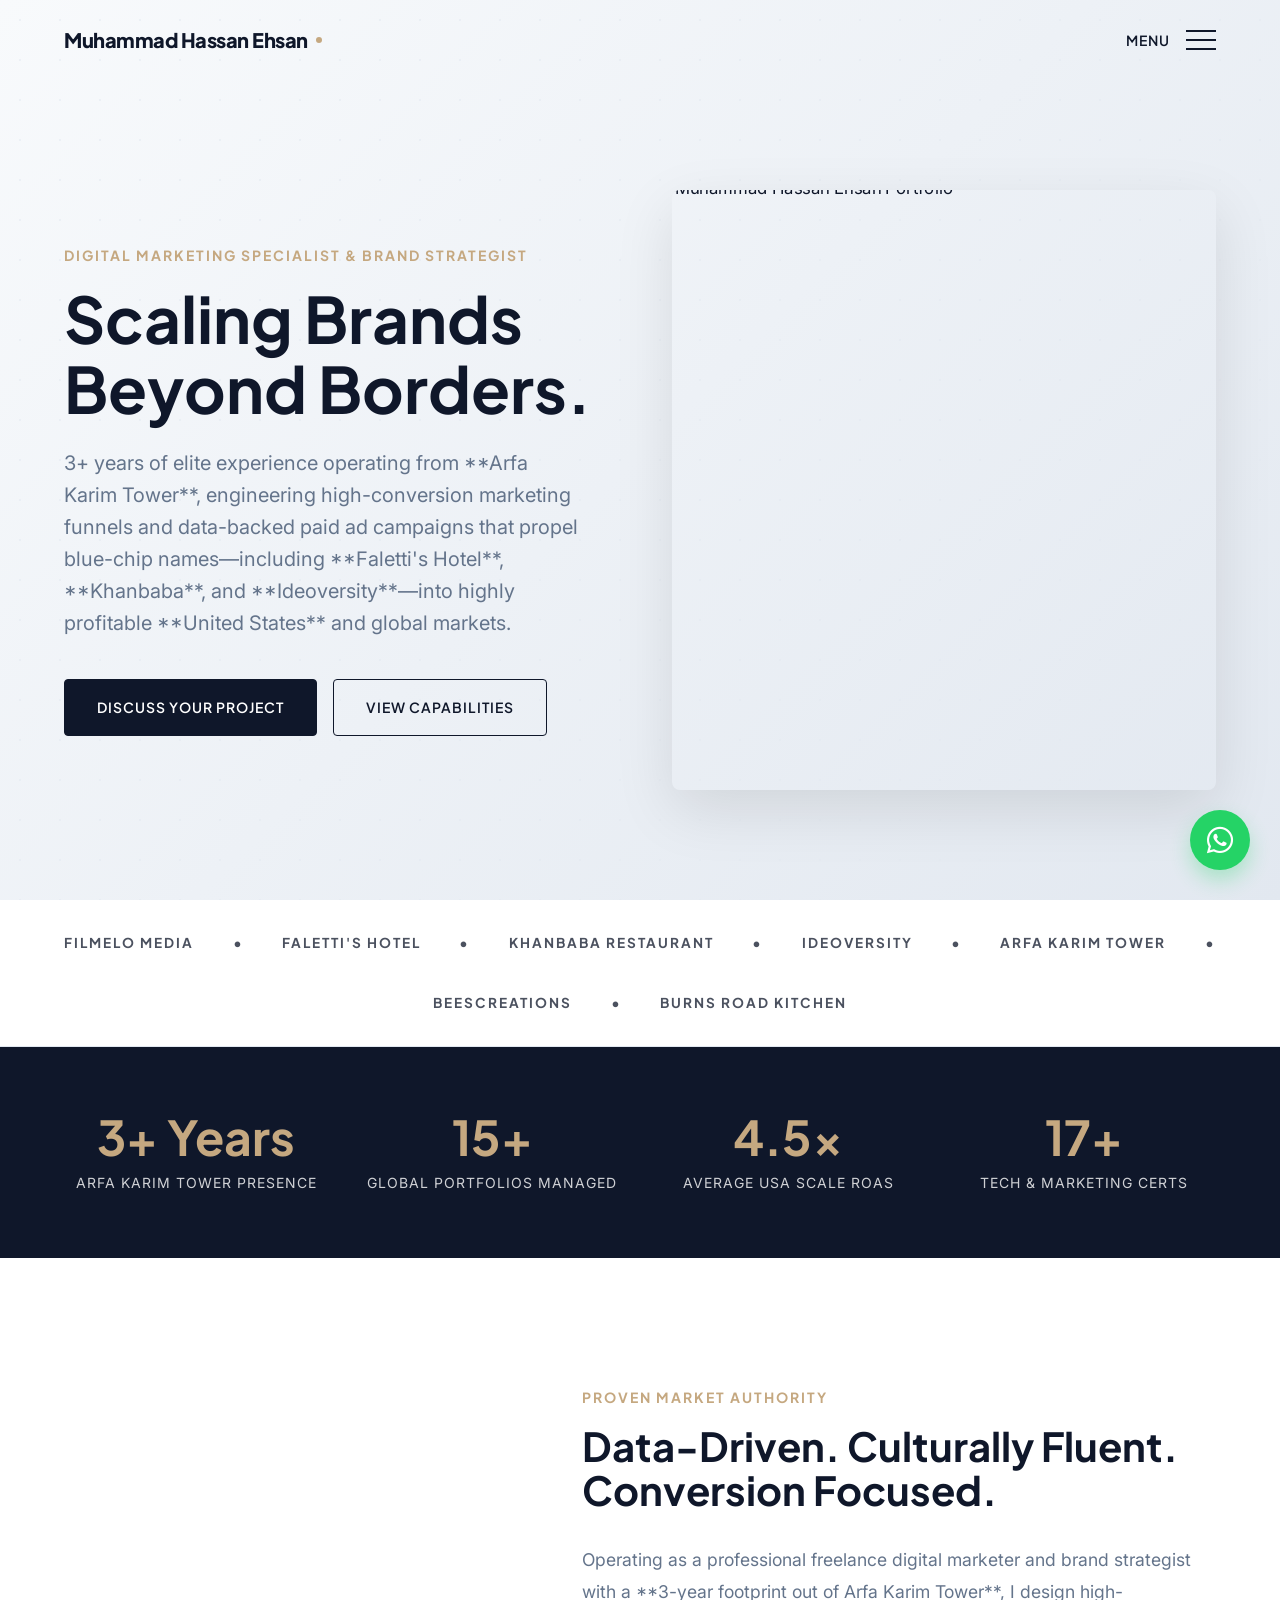
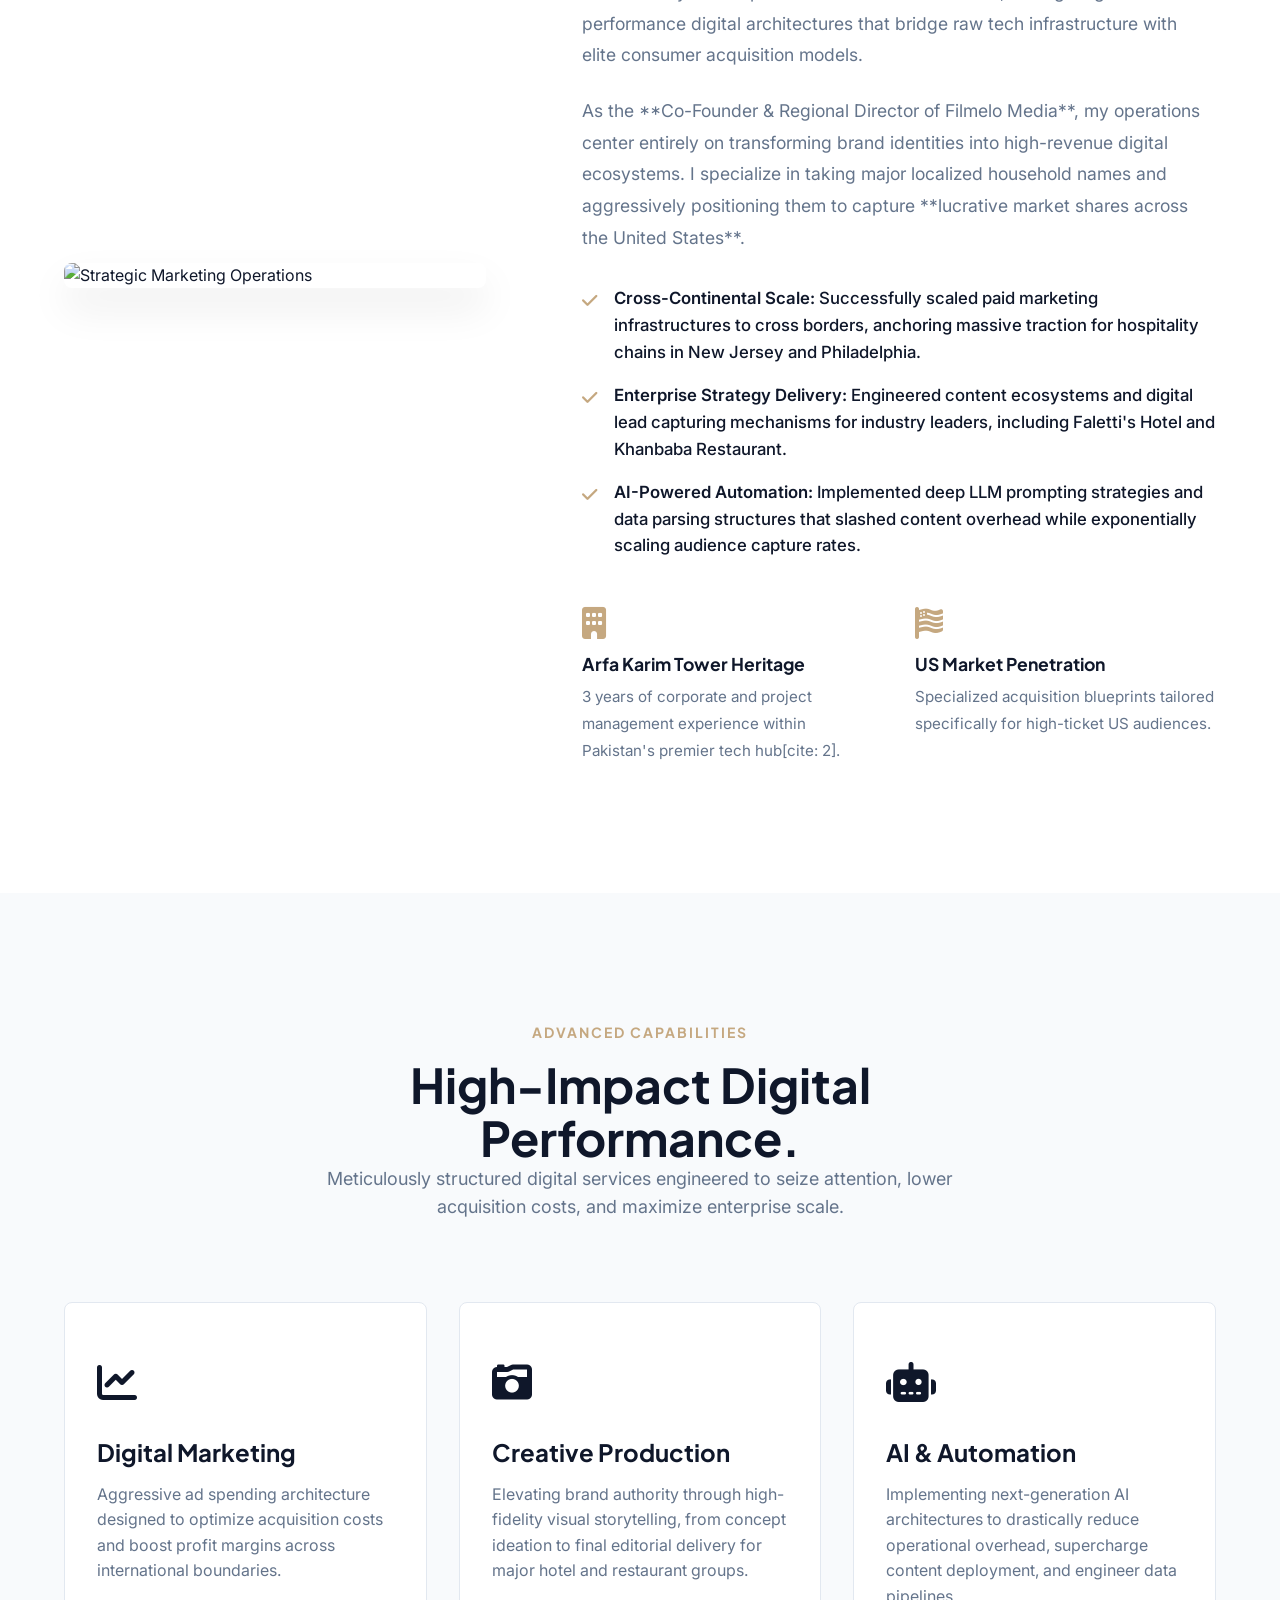
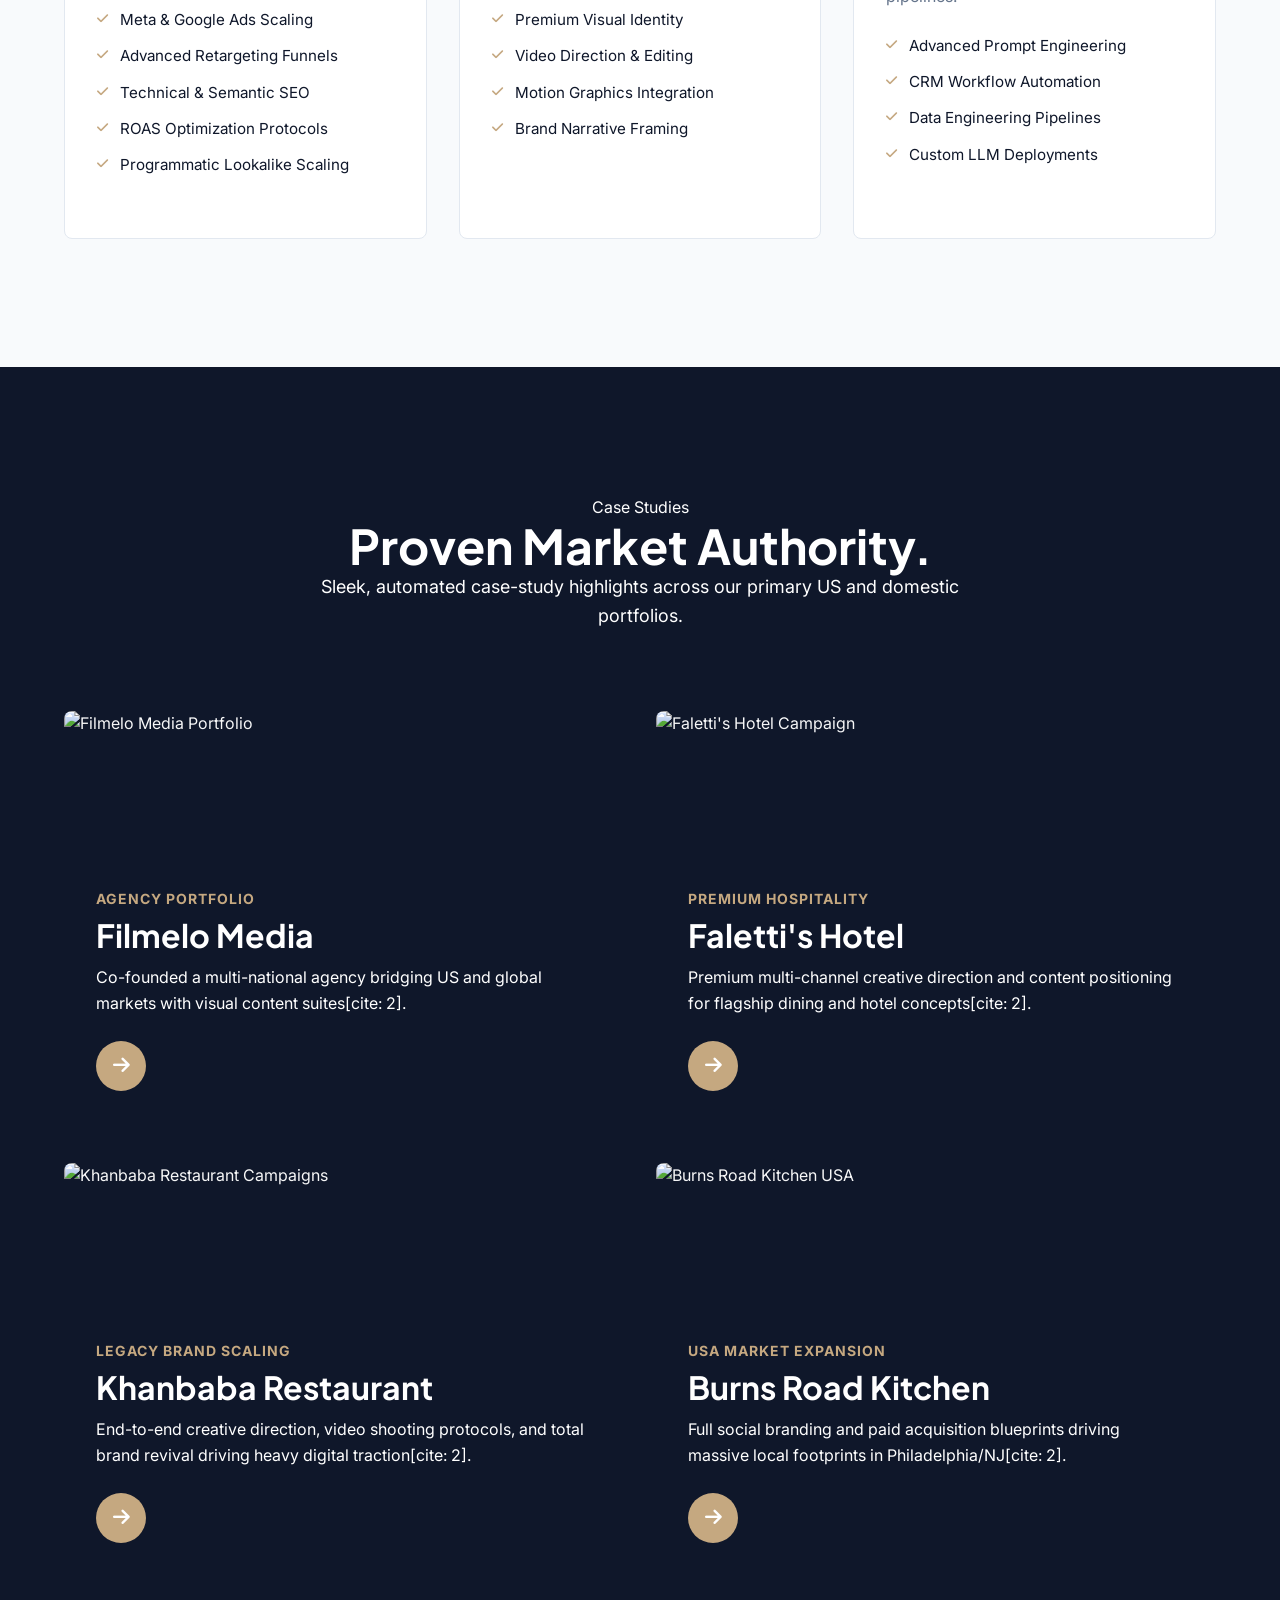
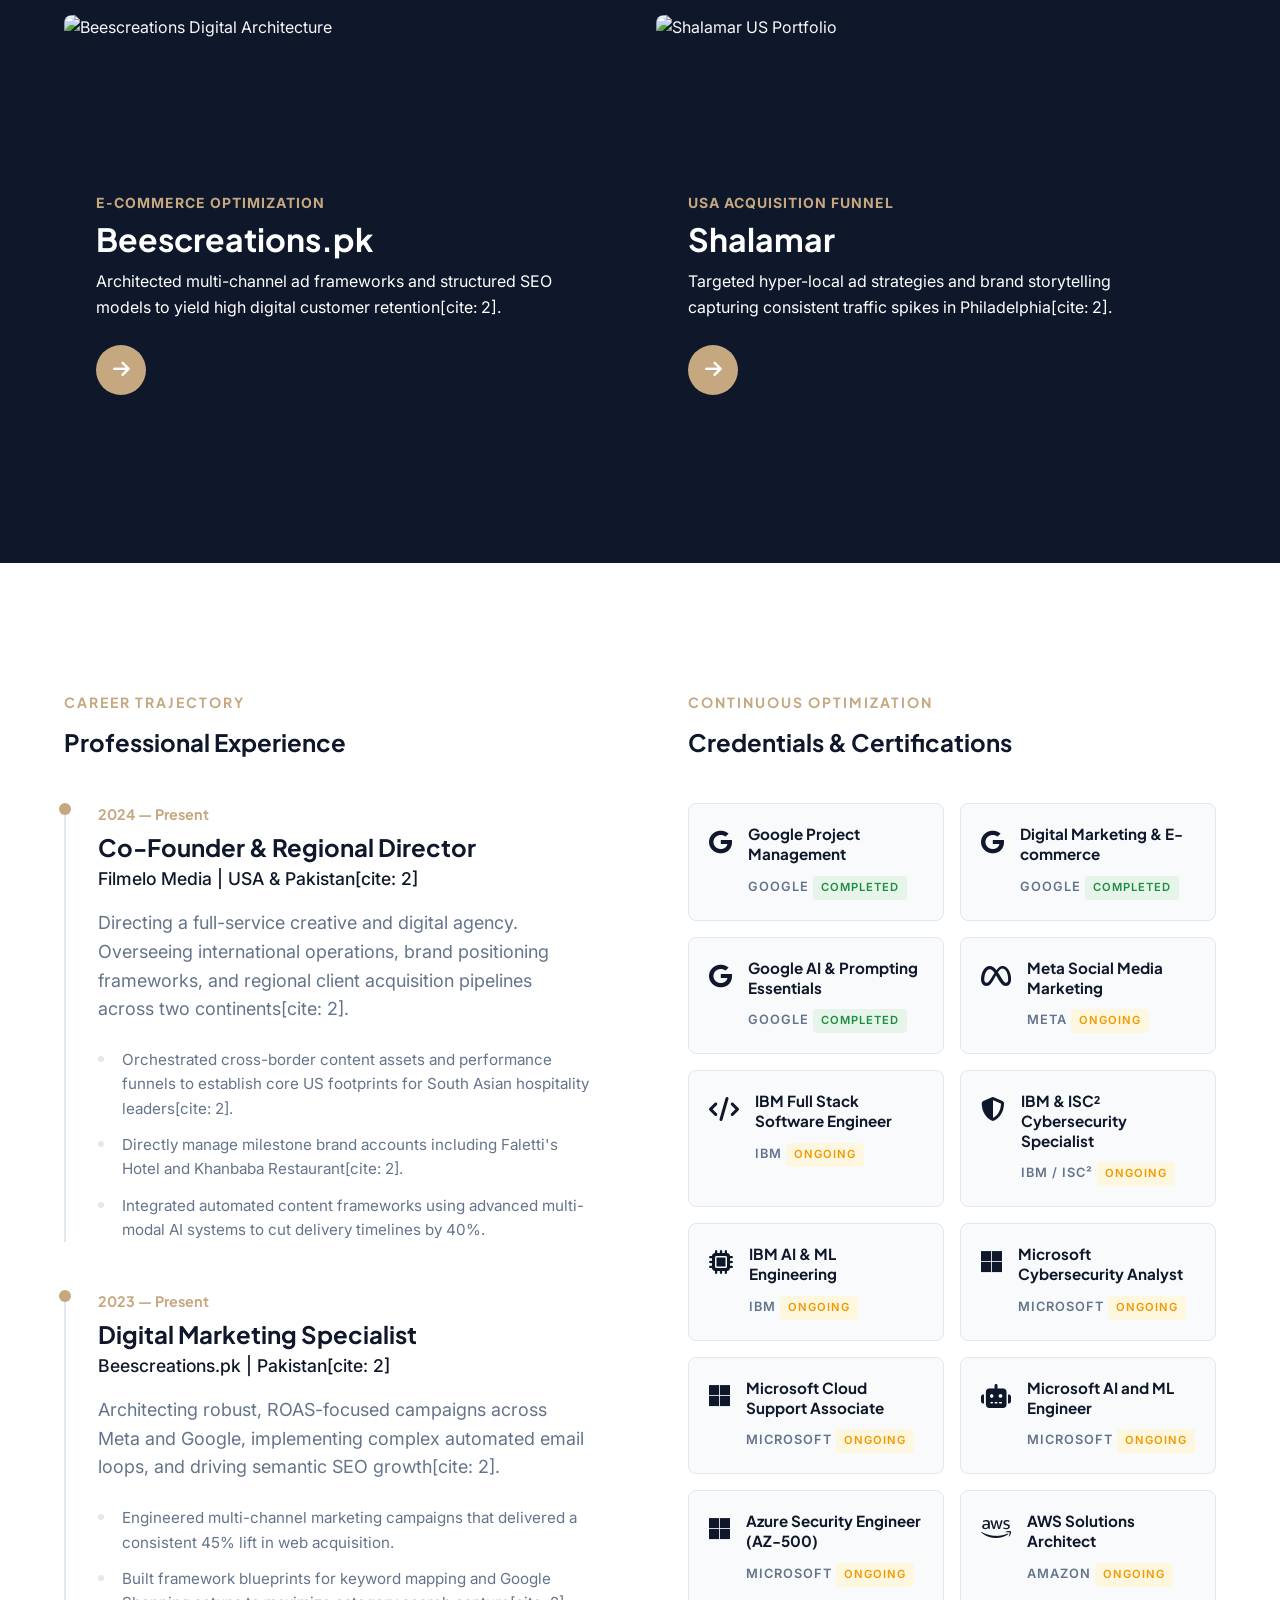
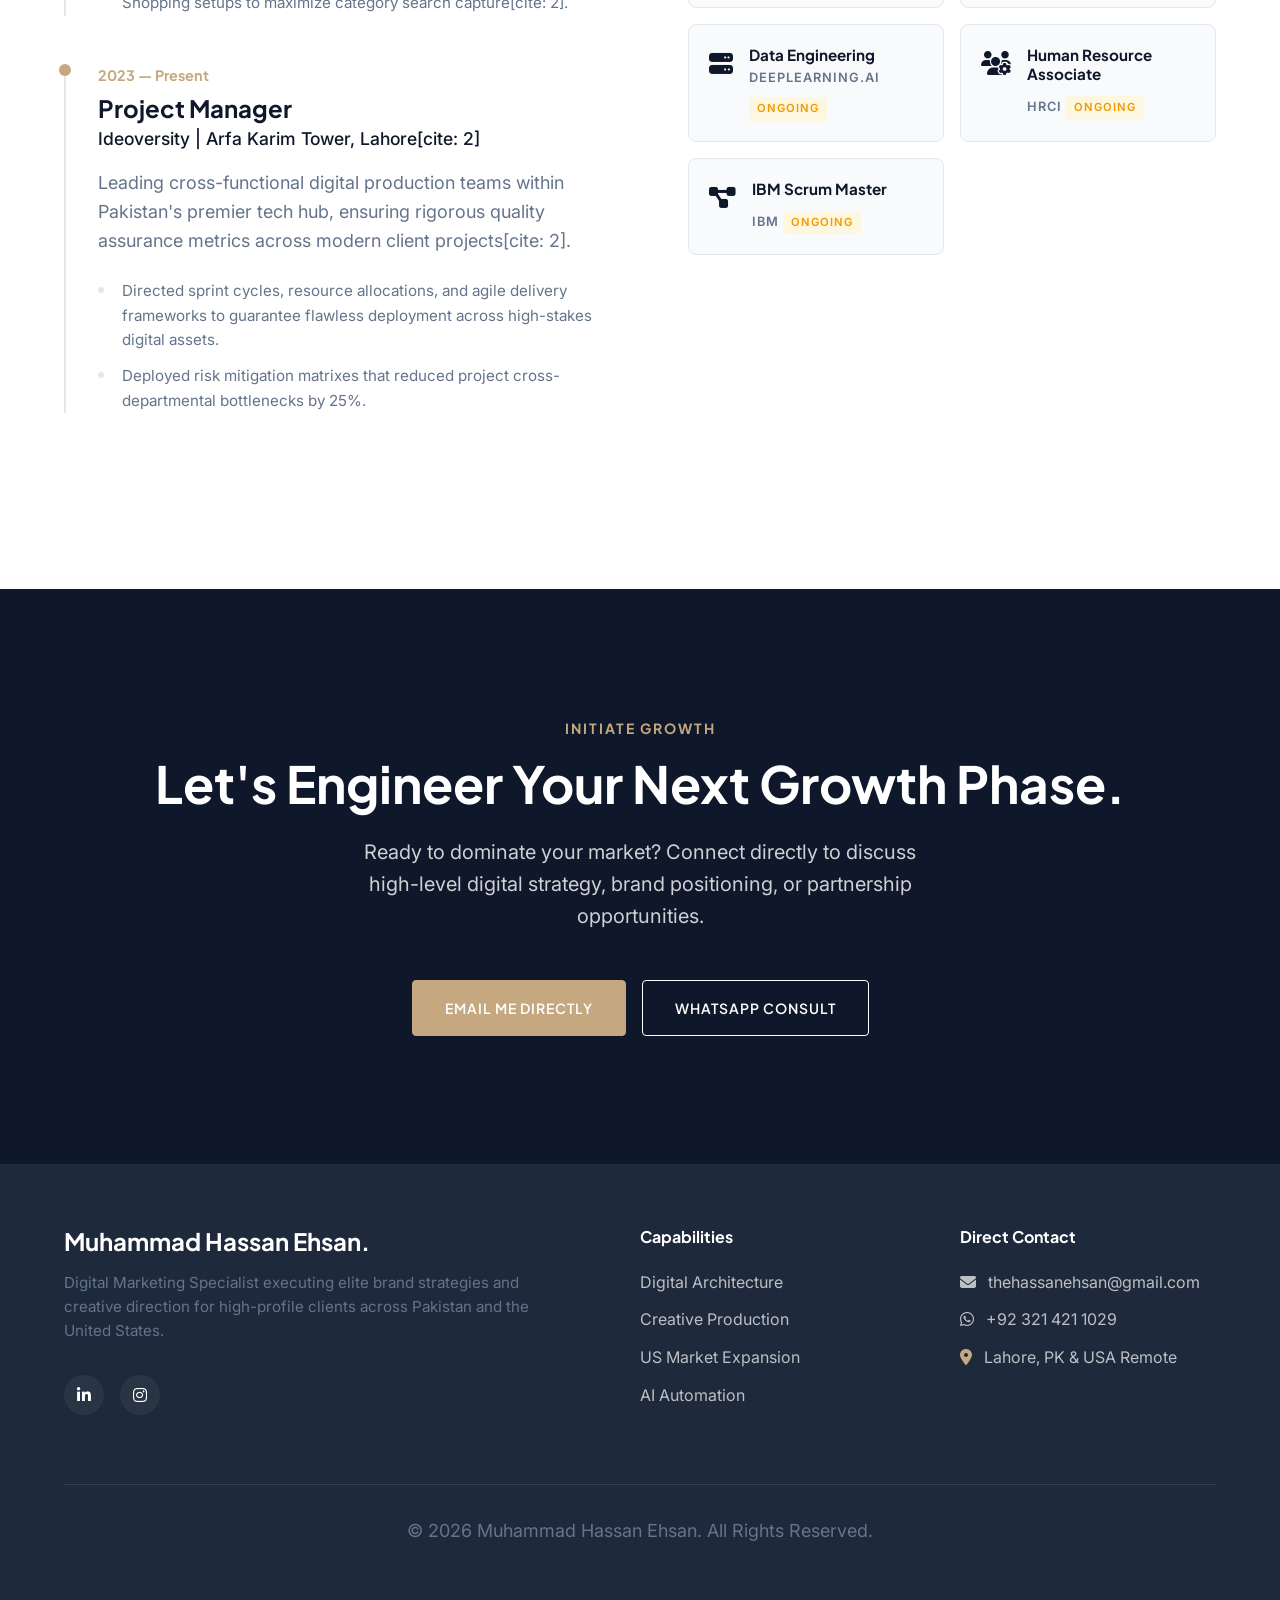
==== commit 1ed6cd19: "Update index.html" ====
--- a/index.html
+++ b/index.html
@@ -4,1910 +4,893 @@
     <meta charset="UTF-8">
     <meta name="viewport" content="width=device-width, initial-scale=1.0">
     <title>Muhammad Hassan Ehsan | Digital Marketing Specialist</title>
-    <link href="https://fonts.googleapis.com/css2?family=Inter:wght@300;400;500;600;700;800;900&family=Playfair+Display:wght@400;500;600;700;800&display=swap" rel="stylesheet">
+
+    <!-- Premium Fonts -->
+    <link rel="preconnect" href="https://fonts.googleapis.com">
+    <link rel="preconnect" href="https://fonts.gstatic.com" crossorigin>
+    <link href="https://fonts.googleapis.com/css2?family=Plus+Jakarta+Sans:wght@300;400;500;600;700;800&family=Inter:wght@300;400;500;600&display=swap" rel="stylesheet">
     <link rel="stylesheet" href="https://cdnjs.cloudflare.com/ajax/libs/font-awesome/6.5.1/css/all.min.css">
+
     <style>
-/* ============================================
-   MUHAMMAD HASSAN EHSAN - PORTFOLIO CSS
-   ============================================ */
-
-:root {
-    --primary: #0f0f1a;
-    --secondary: #1a1a2e;
-    --accent: #e94560;
-    --accent-light: #ff6b81;
-    --accent-glow: rgba(233, 69, 96, 0.3);
-    --text: #e8e8e8;
-    --text-light: #a0a0b0;
-    --text-muted: #6b6b7b;
-    --bg: #0a0a12;
-    --bg-light: #12121f;
-    --bg-card: #161625;
-    --bg-card-hover: #1e1e30;
-    --border: rgba(255,255,255,0.06);
-    --border-light: rgba(255,255,255,0.1);
-    --gradient-1: linear-gradient(135deg, #e94560 0%, #ff6b81 100%);
-    --gradient-2: linear-gradient(135deg, #667eea 0%, #764ba2 100%);
-    --gradient-3: linear-gradient(135deg, #f093fb 0%, #f5576c 100%);
-    --shadow-sm: 0 2px 8px rgba(0,0,0,0.3);
-    --shadow-md: 0 8px 32px rgba(0,0,0,0.4);
-    --shadow-lg: 0 20px 60px rgba(0,0,0,0.5);
-    --shadow-accent: 0 8px 32px rgba(233, 69, 96, 0.2);
-    /* SPEEDS INCREASED BY ~25% */
-    --transition-fast: 0.15s ease;
-    --transition-normal: 0.22s ease;
-    --transition-slow: 0.37s ease;
-    --font-primary: 'Inter', sans-serif;
-    --font-display: 'Playfair Display', serif;
-}
-
-[data-theme="light"] {
-    --primary: #1a1a2e;
-    --secondary: #f5f5f7;
-    --text: #1a1a2e;
-    --text-light: #4a4a5a;
-    --text-muted: #8a8a9a;
-    --bg: #ffffff;
-    --bg-light: #f5f5f7;
-    --bg-card: #ffffff;
-    --bg-card-hover: #f0f0f5;
-    --border: rgba(0,0,0,0.08);
-    --border-light: rgba(0,0,0,0.12);
-}
-
-*, *::before, *::after { margin: 0; padding: 0; box-sizing: border-box; }
-html { scroll-behavior: smooth; font-size: 16px; }
-body { font-family: var(--font-primary); background: var(--bg); color: var(--text); line-height: 1.6; overflow-x: hidden; transition: background var(--transition-normal), color var(--transition-normal); }
-body.preload-active { overflow: hidden; }
-::selection { background: var(--accent); color: white; }
-::-webkit-scrollbar { width: 8px; }
-::-webkit-scrollbar-track { background: var(--bg); }
-::-webkit-scrollbar-thumb { background: var(--accent); border-radius: 4px; }
-::-webkit-scrollbar-thumb:hover { background: var(--accent-light); }
-.container { max-width: 1200px; margin: 0 auto; padding: 0 24px; }
-.section { position: relative; padding: 120px 0; overflow: hidden; }
-.section-bg-text { position: absolute; top: 50%; left: 50%; transform: translate(-50%, -50%); font-size: clamp(8rem, 20vw, 18rem); font-weight: 900; color: transparent; -webkit-text-stroke: 1px rgba(255,255,255,0.03); white-space: nowrap; pointer-events: none; user-select: none; z-index: 0; }
-[data-theme="light"] .section-bg-text { -webkit-text-stroke: 1px rgba(0,0,0,0.03); }
-.section-header { text-align: center; margin-bottom: 80px; position: relative; z-index: 1; }
-.section-tag { display: inline-block; font-size: 0.75rem; font-weight: 700; text-transform: uppercase; letter-spacing: 3px; color: var(--accent); margin-bottom: 16px; padding: 6px 16px; border: 1px solid var(--accent); border-radius: 50px; }
-.section-title { font-size: clamp(2rem, 5vw, 3.5rem); font-weight: 800; line-height: 1.2; margin-bottom: 16px; }
-.section-title .text-accent { color: var(--accent); position: relative; }
-.section-title .text-accent::after { content: ''; position: absolute; bottom: 4px; left: 0; right: 0; height: 8px; background: var(--accent-glow); border-radius: 4px; z-index: -1; }
-.section-subtitle { font-size: 1.1rem; color: var(--text-light); max-width: 500px; margin: 0 auto; }
-
-.btn { display: inline-flex; align-items: center; gap: 10px; padding: 14px 32px; font-size: 0.9rem; font-weight: 600; text-transform: uppercase; letter-spacing: 1px; border: 2px solid transparent; border-radius: 50px; cursor: pointer; text-decoration: none; transition: all var(--transition-normal); position: relative; overflow: hidden; white-space: nowrap; }
-.btn-primary { background: var(--gradient-1); color: white; border-color: transparent; box-shadow: var(--shadow-accent); }
-.btn-primary:hover { transform: translateY(-3px); box-shadow: 0 12px 40px rgba(233, 69, 96, 0.35); }
-.btn-primary::before { content: ''; position: absolute; top: 0; left: -100%; width: 100%; height: 100%; background: linear-gradient(90deg, transparent, rgba(255,255,255,0.2), transparent); transition: left 0.35s ease; }
-.btn-primary:hover::before { left: 100%; }
-.btn-outline { background: transparent; color: var(--text); border-color: var(--border-light); }
-.btn-outline:hover { border-color: var(--accent); color: var(--accent); transform: translateY(-3px); }
-.btn-lg { padding: 16px 40px; font-size: 1rem; }
-.btn-small { padding: 10px 24px; font-size: 0.8rem; }
-.btn-text { background: transparent; color: var(--text); border: none; padding: 14px 0; text-decoration: underline; text-underline-offset: 4px; text-decoration-color: var(--accent); }
-.btn-text:hover { color: var(--accent); }
-
-.preloader { position: fixed; inset: 0; background: var(--bg); z-index: 9999; display: flex; align-items: center; justify-content: center; transition: opacity 0.35s ease, visibility 0.35s ease; }
-.preloader.hidden { opacity: 0; visibility: hidden; }
-.preloader-content { text-align: center; }
-.preloader-text { font-size: 4rem; font-weight: 900; margin-bottom: 30px; }
-.preloader-text span { display: inline-block; animation: preloaderBounce 0.45s ease infinite alternate; color: var(--accent); }
-.preloader-text span:nth-child(2) { animation-delay: 0.08s; }
-.preloader-text span:nth-child(3) { animation-delay: 0.15s; }
-@keyframes preloaderBounce { from { transform: translateY(0); } to { transform: translateY(-15px); } }
-.preloader-bar { width: 200px; height: 3px; background: var(--bg-card); border-radius: 3px; overflow: hidden; margin: 0 auto; }
-.preloader-progress { height: 100%; width: 0; background: var(--gradient-1); border-radius: 3px; animation: preloaderProgress 1.1s ease forwards; }
-@keyframes preloaderProgress { 0% { width: 0; } 50% { width: 60%; } 100% { width: 100%; } }
-
-.cursor, .cursor-follower { position: fixed; pointer-events: none; z-index: 9998; border-radius: 50%; transition: transform 0.08s ease, opacity 0.15s ease; mix-blend-mode: difference; }
-.cursor { width: 8px; height: 8px; background: var(--accent); }
-.cursor-follower { width: 40px; height: 40px; border: 1px solid var(--accent); opacity: 0.5; }
-@media (pointer: coarse) { .cursor, .cursor-follower { display: none; } }
-
-.navbar { position: fixed; top: 0; left: 0; right: 0; z-index: 1000; padding: 20px 0; transition: all var(--transition-normal); }
-.navbar.scrolled { background: rgba(10, 10, 18, 0.9); backdrop-filter: blur(20px); padding: 12px 0; box-shadow: var(--shadow-sm); }
-[data-theme="light"] .navbar.scrolled { background: rgba(255, 255, 255, 0.9); }
-.nav-container { max-width: 1200px; margin: 0 auto; padding: 0 24px; display: flex; align-items: center; justify-content: space-between; }
-.logo { display: flex; align-items: center; gap: 4px; text-decoration: none; }
-.logo-text { font-size: 1.5rem; font-weight: 900; color: var(--text); letter-spacing: 2px; }
-.logo-dot { width: 8px; height: 8px; background: var(--accent); border-radius: 50%; animation: logoPulse 1.5s ease infinite; }
-@keyframes logoPulse { 0%, 100% { transform: scale(1); opacity: 1; } 50% { transform: scale(1.5); opacity: 0.7; } }
-.nav-links { display: flex; gap: 8px; list-style: none; }
-.nav-link { position: relative; padding: 8px 16px; text-decoration: none; color: var(--text-light); font-size: 0.85rem; font-weight: 600; text-transform: uppercase; letter-spacing: 1px; transition: color var(--transition-normal); overflow: hidden; }
-.nav-link::before { content: attr(data-text); position: absolute; top: 50%; left: 50%; transform: translate(-50%, -50%); color: var(--accent); opacity: 0; transition: opacity var(--transition-normal); }
-.nav-link:hover, .nav-link.active { color: var(--accent); }
-.nav-link:hover::before, .nav-link.active::before { opacity: 1; }
-.nav-link span { display: inline-block; transition: transform var(--transition-normal), opacity var(--transition-normal); }
-.nav-link:hover span, .nav-link.active span { transform: translateY(-100%); opacity: 0; }
-
-.nav-actions { display: flex; align-items: center; gap: 16px; }
-.theme-toggle { width: 40px; height: 40px; border-radius: 50%; border: 1px solid var(--border-light); background: transparent; color: var(--text); cursor: pointer; display: flex; align-items: center; justify-content: center; transition: all var(--transition-normal); }
-.theme-toggle:hover { border-color: var(--accent); color: var(--accent); transform: rotate(20deg); }
-.mobile-toggle { display: none; width: 40px; height: 40px; border: none; background: transparent; cursor: pointer; flex-direction: column; justify-content: center; align-items: center; gap: 6px; }
-.mobile-toggle span { display: block; width: 24px; height: 2px; background: var(--text); transition: all var(--transition-normal); border-radius: 2px; }
-.mobile-toggle.active span:nth-child(1) { transform: rotate(45deg) translate(5px, 5px); }
-.mobile-toggle.active span:nth-child(2) { opacity: 0; }
-.mobile-toggle.active span:nth-child(3) { transform: rotate(-45deg) translate(5px, -5px); }
-
-.mobile-menu { position: fixed; inset: 0; z-index: 999; visibility: hidden; opacity: 0; transition: all var(--transition-normal); }
-.mobile-menu.active { visibility: visible; opacity: 1; }
-.mobile-menu-bg { position: absolute; inset: 0; background: rgba(0,0,0,0.8); backdrop-filter: blur(10px); }
-.mobile-menu-content { position: absolute; top: 0; right: 0; width: 100%; max-width: 400px; height: 100%; background: var(--bg); padding: 100px 40px 40px; transform: translateX(100%); transition: transform 0.3s cubic-bezier(0.16, 1, 0.3, 1); overflow-y: auto; }
-.mobile-menu.active .mobile-menu-content { transform: translateX(0); }
-.mobile-nav-links { list-style: none; margin-bottom: 60px; }
-.mobile-nav-links li { border-bottom: 1px solid var(--border); }
-.mobile-nav-link { display: flex; align-items: center; gap: 16px; padding: 20px 0; text-decoration: none; color: var(--text); font-size: 1.5rem; font-weight: 700; transition: color var(--transition-normal); }
-.mobile-nav-link .num { font-size: 0.85rem; color: var(--accent); font-weight: 400; }
-.mobile-nav-link:hover { color: var(--accent); }
-.mobile-menu-footer { display: flex; flex-direction: column; gap: 12px; }
-.mobile-email, .mobile-phone { color: var(--text-light); text-decoration: none; font-size: 0.9rem; transition: color var(--transition-normal); }
-.mobile-email:hover, .mobile-phone:hover { color: var(--accent); }
-
-.hero { min-height: 100vh; display: flex; align-items: center; position: relative; padding: 140px 0 80px; overflow: hidden; }
-.hero-bg { position: absolute; inset: 0; overflow: hidden; z-index: 0; }
-.hero-bg-shape { position: absolute; border-radius: 50%; filter: blur(80px); opacity: 0.15; animation: floatShape 15s ease-in-out infinite; }
-.shape-1 { width: 600px; height: 600px; background: var(--accent); top: -200px; right: -100px; animation-delay: 0s; }
-.shape-2 { width: 400px; height: 400px; background: #667eea; bottom: -100px; left: -100px; animation-delay: -5s; }
-.shape-3 { width: 300px; height: 300px; background: #f5576c; top: 50%; left: 30%; animation-delay: -10s; }
-@keyframes floatShape { 0%, 100% { transform: translate(0, 0) scale(1); } 25% { transform: translate(50px, -50px) scale(1.1); } 50% { transform: translate(-30px, 30px) scale(0.95); } 75% { transform: translate(20px, 40px) scale(1.05); } }
-.hero-grid { position: absolute; inset: 0; background-image: linear-gradient(rgba(255,255,255,0.02) 1px, transparent 1px), linear-gradient(90deg, rgba(255,255,255,0.02) 1px, transparent 1px); background-size: 60px 60px; mask-image: radial-gradient(ellipse at center, black 0%, transparent 70%); -webkit-mask-image: radial-gradient(ellipse at center, black 0%, transparent 70%); }
-.hero-container { max-width: 1200px; margin: 0 auto; padding: 0 24px; display: flex; align-items: center; gap: 60px; position: relative; z-index: 1; width: 100%; }
-.hero-content { flex: 1; }
-.hero-greeting { display: flex; align-items: center; gap: 16px; margin-bottom: 20px; opacity: 0; animation: fadeInUp 0.45s ease forwards 0.3s; }
-.greeting-line { width: 40px; height: 2px; background: var(--accent); }
-.greeting-text { font-size: 0.9rem; color: var(--accent); font-weight: 600; text-transform: uppercase; letter-spacing: 3px; }
-.hero-title { font-size: clamp(2.5rem, 6vw, 4.5rem); font-weight: 900; line-height: 1.1; margin-bottom: 20px; }
-.title-line { display: block; opacity: 0; animation: fadeInUp 0.6s ease forwards; }
-.title-line:nth-child(1) { animation-delay: 0.5s; }
-.title-line:nth-child(2) { animation-delay: 0.65s; }
-.title-accent { color: var(--accent); position: relative; }
-.title-accent::after { content: ''; position: absolute; bottom: 5px; left: 0; right: 0; height: 12px; background: var(--accent-glow); border-radius: 4px; z-index: -1; }
-.hero-role { display: flex; align-items: center; gap: 4px; margin-bottom: 24px; font-size: 1.3rem; color: var(--text-light); font-weight: 500; opacity: 0; animation: fadeInUp 0.45s ease forwards 0.8s; }
-.role-cursor { color: var(--accent); animation: blink 0.75s step-end infinite; }
-@keyframes blink { 50% { opacity: 0; } }
-.hero-desc { font-size: 1.05rem; color: var(--text-light); max-width: 520px; margin-bottom: 32px; line-height: 1.8; opacity: 0; animation: fadeInUp 0.45s ease forwards 0.95s; }
-.hero-desc strong { color: var(--text); }
-.hero-stats { display: flex; gap: 40px; margin-bottom: 40px; opacity: 0; animation: fadeInUp 0.45s ease forwards 1.1s; }
-.stat-item { display: flex; flex-direction: column; }
-.stat-num { font-size: 2.5rem; font-weight: 900; color: var(--accent); line-height: 1; }
-.stat-plus { font-size: 1.5rem; color: var(--accent); font-weight: 700; }
-.stat-label { font-size: 0.8rem; color: var(--text-muted); text-transform: uppercase; letter-spacing: 1px; margin-top: 4px; }
-.hero-buttons { display: flex; gap: 16px; margin-bottom: 40px; opacity: 0; animation: fadeInUp 0.45s ease forwards 1.25s; }
-.hero-social { display: flex; gap: 12px; opacity: 0; animation: fadeInUp 0.45s ease forwards 1.4s; }
-.social-link { width: 44px; height: 44px; border-radius: 50%; border: 1px solid var(--border-light); display: flex; align-items: center; justify-content: center; color: var(--text-light); text-decoration: none; transition: all var(--transition-normal); position: relative; overflow: hidden; }
-.social-link::before { content: ''; position: absolute; inset: 0; background: var(--gradient-1); opacity: 0; transition: opacity var(--transition-normal); border-radius: 50%; }
-.social-link i { position: relative; z-index: 1; transition: color var(--transition-normal); }
-.social-link:hover { border-color: var(--accent); transform: translateY(-3px); }
-.social-link:hover::before { opacity: 1; }
-.social-link:hover i { color: white; }
-.hero-visual { flex: 0 0 420px; display: flex; align-items: center; justify-content: center; }
-.hero-image-wrapper { position: relative; width: 380px; height: 480px; }
-.hero-image { position: relative; width: 100%; height: 100%; border-radius: 20px; overflow: hidden; z-index: 2; background: var(--bg-card); border: 1px solid var(--border); }
-.hero-image-inner { width: 100%; height: 100%; display: flex; align-items: center; justify-content: center; background: var(--gradient-2); }
-.real-image { width: 100%; height: 100%; object-fit: cover; transition: transform var(--transition-normal); }
-.hero-image-ring { position: absolute; border: 2px solid var(--accent); border-radius: 20px; opacity: 0.3; animation: ringPulse 2.25s ease infinite; }
-.ring-1 { inset: -15px; animation-delay: 0s; }
-.ring-2 { inset: -30px; opacity: 0.15; animation-delay: 0.35s; }
-.ring-3 { inset: -45px; opacity: 0.08; animation-delay: 0.75s; }
-@keyframes ringPulse { 0%, 100% { transform: scale(1); opacity: 0.3; } 50% { transform: scale(1.02); opacity: 0.15; } }
-.floating-badge { position: absolute; background: var(--bg-card); border: 1px solid var(--border); border-radius: 12px; padding: 10px 16px; display: flex; align-items: center; gap: 8px; font-size: 0.8rem; font-weight: 600; box-shadow: var(--shadow-md); z-index: 3; animation: badgeFloat 3s ease-in-out infinite; }
-.floating-badge i { color: var(--accent); font-size: 1rem; }
-.badge-1 { top: 30px; left: -30px; animation-delay: 0s; }
-.badge-2 { top: 50%; right: -40px; animation-delay: -1s; }
-.badge-3 { bottom: 60px; left: -20px; animation-delay: -2s; }
-@keyframes badgeFloat { 0%, 100% { transform: translateY(0); } 50% { transform: translateY(-10px); } }
-.scroll-indicator { position: absolute; bottom: 40px; left: 50%; transform: translateX(-50%); display: flex; flex-direction: column; align-items: center; gap: 8px; opacity: 0; animation: fadeInUp 0.45s ease forwards 1.5s; }
-.scroll-mouse { width: 24px; height: 40px; border: 2px solid var(--text-muted); border-radius: 12px; display: flex; justify-content: center; padding-top: 8px; }
-.scroll-wheel { width: 4px; height: 8px; background: var(--accent); border-radius: 2px; animation: scrollWheel 1.1s ease infinite; }
-@keyframes scrollWheel { 0% { transform: translateY(0); opacity: 1; } 100% { transform: translateY(12px); opacity: 0; } }
-.scroll-text { font-size: 0.7rem; color: var(--text-muted); text-transform: uppercase; letter-spacing: 2px; }
-
-.about-grid { display: grid; grid-template-columns: 1fr 1.5fr; gap: 80px; align-items: start; position: relative; z-index: 1; }
-.about-visual { position: relative; }
-.about-image-card { position: relative; }
-.about-image { width: 100%; aspect-ratio: 4/5; background: var(--bg-card); border-radius: 20px; display: flex; align-items: center; justify-content: center; border: 1px solid var(--border); overflow: hidden; position: relative; }
-.about-image::before { content: ''; position: absolute; inset: 0; background: var(--gradient-2); opacity: 0.15; z-index: 1; pointer-events: none;}
-.about-image-frame { position: absolute; top: 20px; left: 20px; right: -20px; bottom: -20px; border: 2px solid var(--accent); border-radius: 20px; opacity: 0.3; z-index: -1; }
-.about-experience-badge { position: absolute; bottom: -20px; right: -20px; background: var(--gradient-1); border-radius: 16px; padding: 20px 24px; text-align: center; box-shadow: var(--shadow-accent); z-index: 2; }
-.exp-years { display: block; font-size: 2.5rem; font-weight: 900; color: white; line-height: 1; }
-.exp-text { font-size: 0.75rem; color: rgba(255,255,255,0.8); text-transform: uppercase; letter-spacing: 1px; }
-.about-content { padding-top: 20px; }
-.about-text { margin-bottom: 40px; }
-.about-text p { font-size: 1rem; color: var(--text-light); line-height: 1.8; margin-bottom: 20px; }
-.about-text p.about-lead { font-size: 1.15rem; color: var(--text); line-height: 1.7; }
-.about-text strong { color: var(--text); }
-.about-highlights { display: grid; grid-template-columns: 1fr 1fr; gap: 20px; margin-bottom: 40px; }
-.highlight-card { background: var(--bg-card); border: 1px solid var(--border); border-radius: 16px; padding: 24px; transition: all var(--transition-normal); }
-.highlight-card:hover { transform: translateY(-5px); border-color: var(--accent); box-shadow: var(--shadow-accent); }
-.highlight-icon { width: 50px; height: 50px; border-radius: 12px; background: var(--accent-glow); display: flex; align-items: center; justify-content: center; margin-bottom: 16px; }
-.highlight-icon i { color: var(--accent); font-size: 1.3rem; }
-.highlight-card h4 { font-size: 1rem; font-weight: 700; margin-bottom: 8px; }
-.highlight-card p { font-size: 0.85rem; color: var(--text-light); line-height: 1.6; }
-.about-cta { display: flex; gap: 24px; align-items: center; }
-
-/* WhatsApp Floating Button */
-.whatsapp-float { position: fixed; bottom: 90px; right: 30px; width: 50px; height: 50px; background-color: #25d366; color: #FFF; border-radius: 50px; text-align: center; font-size: 26px; box-shadow: var(--shadow-lg); z-index: 1000; display: flex; align-items: center; justify-content: center; transition: all var(--transition-normal); }
-.whatsapp-float:hover { transform: scale(1.1) translateY(-5px); color: white; box-shadow: 0 12px 40px rgba(37, 211, 102, 0.4); }
-
-.services-grid { display: grid; grid-template-columns: repeat(3, 1fr); gap: 24px; position: relative; z-index: 1; }
-.service-card { background: var(--bg-card); border: 1px solid var(--border); border-radius: 20px; padding: 40px 32px; position: relative; overflow: hidden; transition: all var(--transition-normal); cursor: default; }
-.service-card::before { content: ''; position: absolute; top: 0; left: 0; right: 0; height: 3px; background: var(--gradient-1); transform: scaleX(0); transform-origin: left; transition: transform var(--transition-normal); }
-.service-card:hover::before { transform: scaleX(1); }
-.service-card:hover { transform: translateY(-8px); border-color: var(--accent); box-shadow: var(--shadow-accent); }
-.service-card.featured { border-color: var(--accent); background: var(--bg-card-hover); }
-.service-card.featured::before { transform: scaleX(1); }
-.service-number { position: absolute; top: 20px; right: 24px; font-size: 3rem; font-weight: 900; color: transparent; -webkit-text-stroke: 1px rgba(255,255,255,0.08); line-height: 1; }
-[data-theme="light"] .service-number { -webkit-text-stroke: 1px rgba(0,0,0,0.08); }
-.service-icon-wrap { margin-bottom: 24px; }
-.service-icon { width: 60px; height: 60px; border-radius: 16px; background: var(--accent-glow); display: flex; align-items: center; justify-content: center; transition: all var(--transition-normal); }
-.service-card:hover .service-icon { background: var(--gradient-1); transform: scale(1.1) rotate(5deg); }
-.service-icon i { color: var(--accent); font-size: 1.5rem; transition: color var(--transition-normal); }
-.service-card:hover .service-icon i { color: white; }
-.service-card h3 { font-size: 1.2rem; font-weight: 700; margin-bottom: 12px; }
-.service-card > p { font-size: 0.9rem; color: var(--text-light); line-height: 1.7; margin-bottom: 20px; }
-.service-list { list-style: none; margin-bottom: 24px; }
-.service-list li { display: flex; align-items: center; gap: 10px; font-size: 0.85rem; color: var(--text-light); padding: 6px 0; border-bottom: 1px solid var(--border); }
-.service-list li:last-child { border-bottom: none; }
-.service-list i { color: var(--accent); font-size: 0.7rem; }
-.service-link { display: inline-flex; align-items: center; gap: 8px; color: var(--accent); text-decoration: none; font-size: 0.85rem; font-weight: 600; transition: gap var(--transition-normal); }
-.service-link:hover { gap: 12px; }
-.service-link i { transition: transform var(--transition-normal); }
-.service-link:hover i { transform: translateX(4px); }
-
-.experience-timeline { position: relative; max-width: 900px; margin: 0 auto; z-index: 1; }
-.timeline-line { position: absolute; left: 50%; top: 0; bottom: 0; width: 2px; background: var(--border); transform: translateX(-50%); }
-.timeline-progress { position: absolute; top: 0; left: 0; width: 100%; background: var(--gradient-1); transition: height 0.22s ease; }
-.timeline-item { position: relative; margin-bottom: 60px; display: flex; justify-content: flex-end; padding-right: calc(50% + 40px); }
-.timeline-item:nth-child(even) { justify-content: flex-start; padding-right: 0; padding-left: calc(50% + 40px); }
-.timeline-dot { position: absolute; left: 50%; top: 20px; width: 16px; height: 16px; background: var(--accent); border-radius: 50%; transform: translateX(-50%); border: 4px solid var(--bg); box-shadow: 0 0 0 4px var(--accent-glow); z-index: 2; }
-.timeline-card { background: var(--bg-card); border: 1px solid var(--border); border-radius: 20px; padding: 32px; transition: all var(--transition-normal); position: relative; }
-.timeline-card:hover { border-color: var(--accent); box-shadow: var(--shadow-accent); transform: translateY(-5px); }
-.timeline-card::before { content: ''; position: absolute; top: 24px; width: 12px; height: 12px; background: var(--bg-card); border-top: 1px solid var(--border); border-right: 1px solid var(--border); transform: rotate(45deg); }
-.timeline-item:nth-child(odd) .timeline-card::before { right: -7px; }
-.timeline-item:nth-child(even) .timeline-card::before { left: -7px; transform: rotate(-135deg); }
-.timeline-header { display: flex; justify-content: space-between; align-items: flex-start; margin-bottom: 16px; flex-wrap: wrap; gap: 12px; }
-.timeline-company { display: flex; align-items: center; gap: 14px; }
-.company-logo { width: 48px; height: 48px; border-radius: 12px; background: var(--accent-glow); display: flex; align-items: center; justify-content: center; flex-shrink: 0; }
-.company-logo i { color: var(--accent); font-size: 1.2rem; }
-.company-info h3 { font-size: 1.1rem; font-weight: 700; margin-bottom: 2px; }
-.company-location { font-size: 0.8rem; color: var(--text-muted); display: flex; align-items: center; gap: 4px; }
-.timeline-date { font-size: 0.8rem; color: var(--accent); font-weight: 600; background: var(--accent-glow); padding: 6px 14px; border-radius: 50px; }
-.timeline-role { font-size: 1.1rem; font-weight: 700; color: var(--accent-light); margin-bottom: 12px; }
-.timeline-desc { font-size: 0.9rem; color: var(--text-light); line-height: 1.7; margin-bottom: 20px; }
-.timeline-clients { margin-bottom: 20px; }
-.clients-label { font-size: 0.8rem; color: var(--text-muted); text-transform: uppercase; letter-spacing: 1px; margin-bottom: 10px; display: block; }
-.client-tags { display: flex; flex-wrap: wrap; gap: 8px; }
-.client-tag { font-size: 0.75rem; padding: 5px 12px; background: var(--bg-light); border: 1px solid var(--border); border-radius: 50px; color: var(--text-light); transition: all var(--transition-normal); }
-.client-tag:hover { border-color: var(--accent); color: var(--accent); }
-.timeline-achievements { display: flex; flex-direction: column; gap: 8px; margin-bottom: 20px; }
-.achievement { display: flex; align-items: center; gap: 10px; font-size: 0.85rem; color: var(--text-light); }
-.achievement i { color: var(--accent); font-size: 0.9rem; }
-.timeline-tags { display: flex; flex-wrap: wrap; gap: 8px; }
-.timeline-tags .tag { font-size: 0.75rem; padding: 5px 12px; background: var(--accent-glow); border-radius: 50px; color: var(--accent); }
-
-.portfolio-filter { display: flex; justify-content: center; gap: 12px; margin-bottom: 50px; flex-wrap: wrap; position: relative; z-index: 1; }
-.filter-btn { padding: 10px 24px; border-radius: 50px; border: 1px solid var(--border); background: transparent; color: var(--text-light); font-size: 0.85rem; font-weight: 600; cursor: pointer; transition: all var(--transition-normal); }
-.filter-btn:hover, .filter-btn.active { background: var(--accent); border-color: var(--accent); color: white; box-shadow: var(--shadow-accent); }
-.portfolio-grid { display: grid; grid-template-columns: repeat(3, 1fr); gap: 24px; position: relative; z-index: 1; }
-.portfolio-item { transition: all 0.3s ease; }
-.portfolio-item.hidden { display: none; }
-.portfolio-item.animate-in { animation: portfolioIn 0.35s ease forwards; }
-@keyframes portfolioIn { from { opacity: 0; transform: translateY(20px) scale(0.95); } to { opacity: 1; transform: translateY(0) scale(1); } }
-.portfolio-card { background: var(--bg-card); border: 1px solid var(--border); border-radius: 20px; overflow: hidden; transition: all var(--transition-normal); }
-.portfolio-card:hover { transform: translateY(-8px); border-color: var(--accent); box-shadow: var(--shadow-accent); }
-.portfolio-card:hover .real-image { transform: scale(1.1); }
-.portfolio-image { height: 220px; background: var(--bg-light); display: flex; align-items: center; justify-content: center; position: relative; overflow: hidden; }
-.portfolio-overlay { position: absolute; inset: 0; background: rgba(233, 69, 96, 0.9); display: flex; align-items: center; justify-content: center; opacity: 0; transition: opacity var(--transition-normal); z-index: 2;}
-.portfolio-card:hover .portfolio-overlay { opacity: 1; }
-.portfolio-actions { display: flex; gap: 16px; }
-.portfolio-action { width: 50px; height: 50px; border-radius: 50%; background: white; display: flex; align-items: center; justify-content: center; color: var(--accent); text-decoration: none; transform: translateY(20px); opacity: 0; transition: all var(--transition-normal); }
-.portfolio-card:hover .portfolio-action { transform: translateY(0); opacity: 1; }
-.portfolio-card:hover .portfolio-action:nth-child(2) { transition-delay: 0.08s; }
-.portfolio-action:hover { transform: scale(1.1) !important; box-shadow: 0 4px 20px rgba(0,0,0,0.3); }
-.portfolio-info { padding: 28px; }
-.portfolio-category { font-size: 0.75rem; color: var(--accent); text-transform: uppercase; letter-spacing: 1px; font-weight: 600; margin-bottom: 8px; display: block; }
-.portfolio-info h3 { font-size: 1.2rem; font-weight: 700; margin-bottom: 10px; }
-.portfolio-info > p { font-size: 0.85rem; color: var(--text-light); line-height: 1.7; margin-bottom: 16px; }
-.portfolio-tags { display: flex; flex-wrap: wrap; gap: 6px; }
-.portfolio-tags span { font-size: 0.7rem; padding: 4px 10px; background: var(--bg-light); border-radius: 50px; color: var(--text-muted); }
-
-.skills-layout { display: grid; grid-template-columns: 280px 1fr; gap: 40px; position: relative; z-index: 1; }
-.skills-categories { display: flex; flex-direction: column; gap: 8px; }
-.skill-cat-btn { display: flex; align-items: center; gap: 14px; padding: 16px 20px; border-radius: 12px; border: 1px solid var(--border); background: var(--bg-card); color: var(--text-light); font-size: 0.9rem; font-weight: 600; cursor: pointer; transition: all var(--transition-normal); text-align: left; }
-.skill-cat-btn i { width: 36px; height: 36px; border-radius: 10px; background: var(--bg-light); display: flex; align-items: center; justify-content: center; font-size: 0.9rem; transition: all var(--transition-normal); }
-.skill-cat-btn:hover { border-color: var(--accent); color: var(--text); }
-.skill-cat-btn.active { background: var(--accent); border-color: var(--accent); color: white; box-shadow: var(--shadow-accent); }
-.skill-cat-btn.active i { background: rgba(255,255,255,0.2); color: white; }
-.skills-display { background: var(--bg-card); border: 1px solid var(--border); border-radius: 20px; padding: 40px; min-height: 400px; }
-.skill-group { display: none; }
-.skill-group.active { display: block; animation: fadeIn 0.3s ease; }
-@keyframes fadeIn { from { opacity: 0; transform: translateX(10px); } to { opacity: 1; transform: translateX(0); } }
-.skill-group-header { margin-bottom: 32px; padding-bottom: 20px; border-bottom: 1px solid var(--border); }
-.skill-group-header h3 { font-size: 1.4rem; font-weight: 700; margin-bottom: 8px; }
-.skill-group-header p { font-size: 0.9rem; color: var(--text-light); }
-.skill-bars { display: flex; flex-direction: column; gap: 24px; }
-.skill-bar { position: relative; }
-.skill-bar-info { display: flex; justify-content: space-between; align-items: center; margin-bottom: 10px; }
-.skill-bar-info span:first-child { font-size: 0.95rem; font-weight: 600; }
-.skill-percent { font-size: 0.85rem; color: var(--accent); font-weight: 700; }
-.skill-bar-track { height: 8px; background: var(--bg-light); border-radius: 4px; overflow: hidden; }
-.skill-bar-fill { height: 100%; background: var(--gradient-1); border-radius: 4px; width: 0; transition: width 0.9s cubic-bezier(0.16, 1, 0.3, 1); position: relative; }
-.skill-bar-fill::after { content: ''; position: absolute; top: 0; right: 0; bottom: 0; width: 20px; background: linear-gradient(90deg, transparent, rgba(255,255,255,0.3)); border-radius: 4px; }
-
-.tools-section { margin-top: 80px; text-align: center; position: relative; z-index: 1; }
-.tools-title { font-size: 1.2rem; font-weight: 700; margin-bottom: 40px; color: var(--text-light); }
-.tools-grid { display: flex; flex-wrap: wrap; justify-content: center; gap: 16px; }
-.tool-item { display: flex; align-items: center; gap: 10px; padding: 12px 24px; background: var(--bg-card); border: 1px solid var(--border); border-radius: 50px; font-size: 0.85rem; font-weight: 600; color: var(--text-light); transition: all var(--transition-normal); }
-.tool-item i { font-size: 1.1rem; color: var(--accent); }
-.tool-item:hover { border-color: var(--accent); color: var(--text); transform: translateY(-3px); box-shadow: var(--shadow-accent); }
-
-.certs-grid { display: grid; grid-template-columns: repeat(3, 1fr); gap: 24px; position: relative; z-index: 1; }
-.cert-card { background: var(--bg-card); border: 1px solid var(--border); border-radius: 20px; padding: 32px; transition: all var(--transition-normal); position: relative; overflow: hidden; }
-.cert-card:hover { transform: translateY(-5px); border-color: var(--accent); box-shadow: var(--shadow-accent); }
-.cert-card.completed::before { content: ''; position: absolute; top: 0; left: 0; width: 4px; height: 100%; background: var(--gradient-1); }
-.cert-card.in-progress::before { content: ''; position: absolute; top: 0; left: 0; width: 4px; height: 100%; background: linear-gradient(180deg, #667eea, #764ba2); }
-.cert-status { display: inline-flex; align-items: center; gap: 6px; font-size: 0.75rem; font-weight: 700; text-transform: uppercase; letter-spacing: 1px; margin-bottom: 20px; padding: 6px 14px; border-radius: 50px; background: var(--bg-light); }
-.cert-card.completed .cert-status { color: #4ade80; }
-.cert-card.in-progress .cert-status { color: #fbbf24; }
-.cert-icon { width: 56px; height: 56px; border-radius: 14px; background: var(--accent-glow); display: flex; align-items: center; justify-content: center; margin-bottom: 20px; }
-.cert-icon i { font-size: 1.5rem; color: var(--accent); }
-.cert-card h3 { font-size: 1.1rem; font-weight: 700; margin-bottom: 10px; line-height: 1.4; }
-.cert-card > p { font-size: 0.85rem; color: var(--text-light); line-height: 1.7; margin-bottom: 20px; }
-.cert-meta { display: flex; gap: 16px; margin-bottom: 16px; }
-.cert-meta span { font-size: 0.8rem; color: var(--text-muted); display: flex; align-items: center; gap: 6px; }
-.cert-meta i { color: var(--accent); font-size: 0.8rem; }
-.cert-progress-bar { height: 4px; background: var(--bg-light); border-radius: 2px; overflow: hidden; }
-.cert-progress-fill { height: 100%; background: linear-gradient(90deg, #667eea, #764ba2); border-radius: 2px; transition: width 0.75s ease; }
-
-.testimonials-slider { position: relative; z-index: 1; overflow: hidden; }
-.testimonial-track { display: flex; gap: 24px; transition: transform 0.37s cubic-bezier(0.16, 1, 0.3, 1); }
-.testimonial-card { min-width: calc(50% - 12px); background: var(--bg-card); border: 1px solid var(--border); border-radius: 20px; padding: 40px; transition: all var(--transition-normal); }
-.testimonial-card:hover { border-color: var(--accent); }
-.testimonial-stars { display: flex; gap: 4px; margin-bottom: 20px; }
-.testimonial-stars i { color: #fbbf24; font-size: 0.9rem; }
-.testimonial-text { font-size: 1rem; color: var(--text-light); line-height: 1.8; margin-bottom: 28px; font-style: italic; }
-.testimonial-author { display: flex; align-items: center; gap: 14px; }
-.author-avatar { width: 48px; height: 48px; border-radius: 50%; background: var(--accent-glow); display: flex; align-items: center; justify-content: center; overflow: hidden;}
-.author-avatar img { width: 100%; height: 100%; object-fit: cover;}
-.author-info h4 { font-size: 1rem; font-weight: 700; margin-bottom: 2px; }
-.author-info span { font-size: 0.8rem; color: var(--text-muted); }
-.testimonial-nav { display: flex; align-items: center; justify-content: center; gap: 20px; margin-top: 40px; }
-.testimonial-btn { width: 48px; height: 48px; border-radius: 50%; border: 1px solid var(--border); background: var(--bg-card); color: var(--text); cursor: pointer; display: flex; align-items: center; justify-content: center; transition: all var(--transition-normal); }
-.testimonial-btn:hover { border-color: var(--accent); background: var(--accent); color: white; transform: scale(1.1); }
-.testimonial-dots { display: flex; gap: 8px; }
-.testimonial-dot { width: 10px; height: 10px; border-radius: 50%; background: var(--border-light); cursor: pointer; transition: all var(--transition-normal); }
-.testimonial-dot.active { background: var(--accent); width: 30px; border-radius: 5px; }
-
-.cta-section { position: relative; padding: 120px 0; overflow: hidden; }
-.cta-bg { position: absolute; inset: 0; z-index: 0; }
-.cta-shape { position: absolute; border-radius: 50%; filter: blur(100px); opacity: 0.1; }
-.cta-shape-1 { width: 500px; height: 500px; background: var(--accent); top: -200px; left: -100px; }
-.cta-shape-2 { width: 400px; height: 400px; background: #667eea; bottom: -150px; right: -100px; }
-.cta-shape-3 { width: 300px; height: 300px; background: #f5576c; top: 50%; left: 50%; transform: translate(-50%, -50%); }
-.cta-content { text-align: center; position: relative; z-index: 1; }
-.cta-title { font-size: clamp(2rem, 5vw, 3.5rem); font-weight: 800; margin-bottom: 20px; }
-.cta-subtitle { font-size: 1.1rem; color: var(--text-light); max-width: 600px; margin: 0 auto 40px; line-height: 1.8; }
-.cta-buttons { display: flex; justify-content: center; gap: 20px; margin-bottom: 50px; flex-wrap: wrap; }
-.cta-info { display: flex; justify-content: center; gap: 40px; flex-wrap: wrap; }
-.cta-info-item { display: flex; align-items: center; gap: 12px; color: var(--text-light); font-size: 0.95rem; }
-.cta-info-item i { width: 44px; height: 44px; border-radius: 12px; background: var(--accent-glow); display: flex; align-items: center; justify-content: center; color: var(--accent); font-size: 1rem; }
-
-.footer { border-top: 1px solid var(--border); }
-.footer-top { padding: 80px 0 40px; }
-.footer-grid { display: grid; grid-template-columns: 2fr 1fr 1fr 1.5fr; gap: 60px; }
-.footer-logo { display: flex; align-items: center; gap: 4px; text-decoration: none; margin-bottom: 20px; }
-.footer-logo .logo-text { font-size: 1.8rem; }
-.footer-desc { font-size: 0.9rem; color: var(--text-light); line-height: 1.8; margin-bottom: 24px; }
-.footer-social { display: flex; gap: 12px; }
-.footer-social-link { width: 42px; height: 42px; border-radius: 50%; border: 1px solid var(--border); display: flex; align-items: center; justify-content: center; color: var(--text-light); text-decoration: none; transition: all var(--transition-normal); }
-.footer-social-link:hover { border-color: var(--accent); background: var(--accent); color: white; transform: translateY(-3px); }
-.footer-links-col h4 { font-size: 1rem; font-weight: 700; margin-bottom: 24px; text-transform: uppercase; letter-spacing: 1px; }
-.footer-links-col ul { list-style: none; }
-.footer-links-col li { margin-bottom: 12px; }
-.footer-links-col a { color: var(--text-light); text-decoration: none; font-size: 0.9rem; transition: all var(--transition-normal); display: inline-block; }
-.footer-links-col a:hover { color: var(--accent); transform: translateX(5px); }
-.footer-contact-list li { display: flex; align-items: center; gap: 10px; }
-.footer-contact-list i { color: var(--accent); font-size: 0.9rem; width: 20px; }
-.footer-bottom { border-top: 1px solid var(--border); padding: 24px 0; }
-.footer-bottom-content { display: flex; justify-content: space-between; align-items: center; font-size: 0.85rem; color: var(--text-muted); }
-.footer-credit i { color: var(--accent); }
-.back-to-top { position: fixed; bottom: 30px; right: 30px; width: 50px; height: 50px; border-radius: 50%; background: var(--accent); border: none; color: white; cursor: pointer; display: flex; align-items: center; justify-content: center; font-size: 1.1rem; box-shadow: var(--shadow-accent); opacity: 0; visibility: hidden; transform: translateY(20px); transition: all var(--transition-normal); z-index: 999; }
-.back-to-top.visible { opacity: 1; visibility: visible; transform: translateY(0); }
-.back-to-top:hover { transform: translateY(-5px); box-shadow: 0 12px 40px rgba(233, 69, 96, 0.4); }
-
-@keyframes fadeInUp { from { opacity: 0; transform: translateY(30px); } to { opacity: 1; transform: translateY(0); } }
-@keyframes fadeIn { from { opacity: 0; } to { opacity: 1; } }
-@keyframes slideInLeft { from { opacity: 0; transform: translateX(-50px); } to { opacity: 1; transform: translateX(0); } }
-@keyframes slideInRight { from { opacity: 0; transform: translateX(50px); } to { opacity: 1; transform: translateX(0); } }
-@keyframes scaleIn { from { opacity: 0; transform: scale(0.8); } to { opacity: 1; transform: scale(1); } }
-@keyframes rotateIn { from { opacity: 0; transform: rotate(-10deg) scale(0.9); } to { opacity: 1; transform: rotate(0) scale(1); } }
-@keyframes float { 0%, 100% { transform: translateY(0); } 50% { transform: translateY(-15px); } }
-@keyframes pulse { 0%, 100% { transform: scale(1); } 50% { transform: scale(1.05); } }
-@keyframes shimmer { 0% { background-position: -200% 0; } 100% { background-position: 200% 0; } }
-
-.animate-on-scroll { opacity: 0; transform: translateY(30px); transition: opacity 0.45s ease, transform 0.45s ease; }
-.animate-on-scroll.animated { opacity: 1; transform: translateY(0); }
-.reveal { opacity: 0; transform: translateY(40px); transition: all 0.6s cubic-bezier(0.16, 1, 0.3, 1); }
-.reveal.active { opacity: 1; transform: translateY(0); }
-.reveal-left { opacity: 0; transform: translateX(-40px); transition: all 0.6s cubic-bezier(0.16, 1, 0.3, 1); }
-.reveal-left.active { opacity: 1; transform: translateX(0); }
-.reveal-right { opacity: 0; transform: translateX(40px); transition: all 0.6s cubic-bezier(0.16, 1, 0.3, 1); }
-.reveal-right.active { opacity: 1; transform: translateX(0); }
-.reveal-scale { opacity: 0; transform: scale(0.9); transition: all 0.6s cubic-bezier(0.16, 1, 0.3, 1); }
-.reveal-scale.active { opacity: 1; transform: scale(1); }
-
-.stagger-children > * { opacity: 0; transform: translateY(20px); }
-.stagger-children.active > * { opacity: 1; transform: translateY(0); }
-.stagger-children.active > *:nth-child(1) { transition-delay: 0s; }
-.stagger-children.active > *:nth-child(2) { transition-delay: 0.08s; }
-.stagger-children.active > *:nth-child(3) { transition-delay: 0.15s; }
-.stagger-children.active > *:nth-child(4) { transition-delay: 0.22s; }
-.stagger-children.active > *:nth-child(5) { transition-delay: 0.3s; }
-.stagger-children.active > *:nth-child(6) { transition-delay: 0.37s; }
-.stagger-children.active > *:nth-child(7) { transition-delay: 0.45s; }
-.stagger-children.active > *:nth-child(8) { transition-delay: 0.52s; }
-.stagger-children.active > *:nth-child(9) { transition-delay: 0.6s; }
-
-@media (max-width: 1024px) {
-    .hero-container { flex-direction: column; text-align: center; gap: 40px; }
-    .hero-visual { flex: none; order: -1; }
-    .hero-image-wrapper { width: 300px; height: 380px; }
-    .hero-desc { max-width: 100%; }
-    .hero-buttons { justify-content: center; }
-    .hero-social { justify-content: center; }
-    .hero-stats { justify-content: center; }
-    .hero-greeting { justify-content: center; }
-    .hero-title { font-size: clamp(2rem, 8vw, 3.5rem); }
-    .floating-badge { display: none; }
-    .about-grid { grid-template-columns: 1fr; gap: 40px; }
-    .about-visual { max-width: 350px; margin: 0 auto; }
-    .about-content { text-align: center; }
-    .about-cta { justify-content: center; }
-    .about-highlights { grid-template-columns: 1fr; }
-    .services-grid { grid-template-columns: repeat(2, 1fr); }
-    .portfolio-grid { grid-template-columns: repeat(2, 1fr); }
-    .certs-grid { grid-template-columns: repeat(2, 1fr); }
-    .skills-layout { grid-template-columns: 1fr; }
-    .skills-categories { flex-direction: row; flex-wrap: wrap; }
-    .skill-cat-btn { flex: 1; min-width: 200px; }
-    .footer-grid { grid-template-columns: 1fr 1fr; gap: 40px; }
-    .timeline-item, .timeline-item:nth-child(even) { padding: 0 0 0 calc(40px); justify-content: flex-start; }
-    .timeline-line { left: 15px; transform: none; }
-    .timeline-dot { left: 15px; transform: translateX(-50%); }
-    .timeline-card::before { display: none; }
-}
-
-@media (max-width: 768px) {
-    .section { padding: 80px 0; }
-    .section-header { margin-bottom: 50px; }
-    .nav-links { display: none; }
-    .mobile-toggle { display: flex; }
-    .nav-actions .btn-small { display: none; }
-    .hero { padding: 100px 0 60px; }
-    .hero-image-wrapper { width: 260px; height: 320px; }
-    .hero-stats { gap: 24px; }
-    .stat-num { font-size: 2rem; }
-    .services-grid { grid-template-columns: 1fr; }
-    .portfolio-grid { grid-template-columns: 1fr; }
-    .certs-grid { grid-template-columns: 1fr; }
-    .testimonial-card { min-width: 100%; }
-    .footer-grid { grid-template-columns: 1fr; gap: 40px; text-align: center; }
-    .footer-social { justify-content: center; }
-    .footer-bottom-content { flex-direction: column; gap: 8px; text-align: center; }
-    .cta-buttons { flex-direction: column; align-items: center; }
-    .cta-info { flex-direction: column; align-items: center; }
-    .about-highlights { grid-template-columns: 1fr; }
-    .tools-grid { gap: 10px; }
-    .tool-item { padding: 10px 18px; font-size: 0.8rem; }
-    .scroll-indicator { display: none; }
-    .section-bg-text { font-size: 4rem; }
-    .whatsapp-float { bottom: 20px; right: 20px; width: 45px; height: 45px; font-size: 22px; }
-}
-
-@media (max-width: 480px) {
-    .hero-title { font-size: 2rem; }
-    .hero-role { font-size: 1rem; }
-    .hero-buttons { flex-direction: column; align-items: center; }
-    .btn { padding: 12px 24px; font-size: 0.8rem; }
-    .btn-lg { padding: 14px 28px; }
-    .about-cta { flex-direction: column; gap: 12px; }
-    .timeline-header { flex-direction: column; }
-    .timeline-company { flex-direction: column; align-items: flex-start; }
-    .portfolio-filter { gap: 8px; }
-    .filter-btn { padding: 8px 16px; font-size: 0.75rem; }
-    .skills-categories { flex-direction: column; }
-    .skill-cat-btn { min-width: auto; }
-    .cta-title { font-size: 1.8rem; }
-}
-
-@media (prefers-reduced-motion: reduce) {
-    *, *::before, *::after { animation-duration: 0.01ms !important; animation-iteration-count: 1 !important; transition-duration: 0.01ms !important; }
-    html { scroll-behavior: auto; }
-}
-@media (prefers-contrast: high) {
-    :root { --accent: #ff3355; --text: #ffffff; --text-light: #cccccc; --bg: #000000; --bg-card: #111111; --border: rgba(255,255,255,0.3); }
-}
-@media print {
-    .navbar, .preloader, .cursor, .cursor-follower, .back-to-top, .scroll-indicator, .hero-bg, .section-bg-text, .cta-bg, .whatsapp-float { display: none !important; }
-    body { background: white; color: black; }
-    .section { padding: 40px 0; }
-    .hero { min-height: auto; padding: 40px 0; }
-    .btn { border: 1px solid black; color: black; background: transparent; }
-}
+        /* ==========================================================================
+           CORE VARIABLES & RESET
+           ========================================================================== */
+        :root {
+            --primary: #0F172A;
+            --primary-light: #1E293B;
+            --accent: #C5A880;
+            --accent-hover: #b0946e;
+            --bg-light: #F8FAFC;
+            --surface: #FFFFFF;
+            --text-main: #0F172A;
+            --text-muted: #64748B;
+            --border: #E2E8F0;
+
+            --font-display: 'Plus Jakarta Sans', sans-serif;
+            --font-body: 'Inter', sans-serif;
+
+            --transition-smooth: 0.6s cubic-bezier(0.16, 1, 0.3, 1);
+            --transition-fast: 0.3s ease;
+        }
+
+        * { margin: 0; padding: 0; box-sizing: border-box; }
+        html { scroll-behavior: smooth; background-color: var(--bg-light); }
+        body { font-family: var(--font-body); color: var(--text-main); background-color: var(--bg-light); line-height: 1.6; overflow-x: hidden; -webkit-font-smoothing: antialiased; }
+        ::selection { background-color: var(--accent); color: var(--surface); }
+        img { max-width: 100%; display: block; }
+        .container { max-width: 1280px; margin: 0 auto; padding: 0 5%; }
+
+        /* ==========================================================================
+           TYPOGRAPHY & BUTTONS
+           ========================================================================== */
+        h1, h2, h3, h4, h5, h6 { font-family: var(--font-display); font-weight: 700; line-height: 1.1; color: var(--primary); }
+        p { font-size: 1.125rem; color: var(--text-muted); margin-bottom: 1.5rem; }
+        .text-accent { color: var(--accent); }
+
+        .btn {
+            display: inline-flex; align-items: center; justify-content: center; gap: 0.75rem;
+            padding: 1rem 2rem; font-family: var(--font-display); font-size: 0.875rem; font-weight: 600;
+            letter-spacing: 1px; text-transform: uppercase; text-decoration: none; border-radius: 4px;
+            transition: var(--transition-fast); cursor: pointer; overflow: hidden; position: relative; z-index: 1;
+        }
+        .btn::after {
+            content: ''; position: absolute; bottom: 0; left: 0; width: 100%; height: 100%;
+            background-color: rgba(0,0,0,0.05); z-index: -1; transform: scaleY(0);
+            transform-origin: bottom center; transition: transform 0.4s cubic-bezier(0.16, 1, 0.3, 1);
+        }
+        .btn:hover::after { transform: scaleY(1); }
+        .btn-primary { background-color: var(--primary); color: var(--surface); border: 1px solid var(--primary); }
+        .btn-primary:hover { color: var(--surface); }
+        .btn-accent { background-color: var(--accent); color: var(--surface); border: 1px solid var(--accent); }
+        .btn-outline { background-color: transparent; color: var(--primary); border: 1px solid var(--primary); }
+
+        /* ==========================================================================
+           NAVIGATION & SLIDING MENU
+           ========================================================================== */
+        .navbar { position: fixed; top: 0; left: 0; width: 100%; padding: 1.5rem 0; z-index: 100; transition: var(--transition-fast); }
+        .navbar.scrolled { background: rgba(255, 255, 255, 0.95); backdrop-filter: blur(10px); padding: 1rem 0; box-shadow: 0 4px 30px rgba(0,0,0,0.03); }
+        .nav-inner { display: flex; justify-content: space-between; align-items: center; }
+
+        .brand-logo {
+            font-family: var(--font-display); font-size: 1.25rem; font-weight: 800; color: var(--primary);
+            text-decoration: none; display: flex; align-items: center; gap: 0.5rem; letter-spacing: -0.5px;
+        }
+        .brand-logo span { width: 6px; height: 6px; background-color: var(--accent); border-radius: 50%; display: inline-block; }
+
+        .menu-toggle {
+            background: transparent; border: none; cursor: pointer; display: flex; align-items: center; gap: 1rem;
+            font-family: var(--font-display); font-weight: 600; font-size: 0.875rem; text-transform: uppercase; letter-spacing: 1px; color: var(--primary);
+        }
+        .hamburger { width: 30px; height: 20px; position: relative; display: flex; flex-direction: column; justify-content: space-between; }
+        .hamburger span { display: block; height: 2px; width: 100%; background-color: var(--primary); transition: var(--transition-fast); }
+
+        /* Offcanvas Menu */
+        .offcanvas {
+            position: fixed; top: 0; right: -100%; width: 100%; max-width: 500px; height: 100vh;
+            background-color: var(--primary); z-index: 1000; padding: 6rem 4rem; display: flex; flex-direction: column;
+            justify-content: space-between; transition: right 0.8s cubic-bezier(0.16, 1, 0.3, 1); box-shadow: -20px 0 50px rgba(0,0,0,0.1);
+        }
+        .offcanvas.active { right: 0; }
+        .offcanvas-overlay {
+            position: fixed; inset: 0; background: rgba(15, 23, 42, 0.4); backdrop-filter: blur(4px);
+            z-index: 999; opacity: 0; visibility: hidden; transition: var(--transition-fast);
+        }
+        .offcanvas-overlay.active { opacity: 1; visibility: visible; }
+        .close-menu { position: absolute; top: 2rem; right: 3rem; background: transparent; border: none; color: var(--surface); font-size: 2rem; cursor: pointer; transition: transform var(--transition-fast); }
+        .close-menu:hover { transform: rotate(90deg); color: var(--accent); }
+        .offcanvas-nav { list-style: none; display: flex; flex-direction: column; gap: 1.5rem; }
+        .offcanvas-nav a { font-family: var(--font-display); font-size: 2.5rem; font-weight: 700; color: var(--surface); text-decoration: none; transition: color var(--transition-fast); display: block; }
+        .offcanvas-nav a:hover { color: var(--accent); transform: translateX(10px); }
+        .offcanvas-footer { border-top: 1px solid rgba(255,255,255,0.1); padding-top: 2rem; }
+        .offcanvas-contact a { display: block; color: rgba(255,255,255,0.7); text-decoration: none; font-size: 1.1rem; margin-bottom: 0.5rem; transition: color var(--transition-fast); }
+        .offcanvas-contact a:hover { color: var(--accent); }
+
+        /* ==========================================================================
+           HERO SECTION
+           ========================================================================== */
+        .hero { min-height: 100vh; display: flex; align-items: center; padding-top: 80px; position: relative; background: linear-gradient(135deg, var(--bg-light) 0%, #E2E8F0 100%); overflow: hidden; }
+        .hero-pattern { position: absolute; inset: 0; background-image: radial-gradient(var(--border) 1px, transparent 1px); background-size: 40px 40px; opacity: 0.5; z-index: 0; }
+        .hero-grid { display: grid; grid-template-columns: 1fr 1fr; gap: 4rem; align-items: center; position: relative; z-index: 1; }
+        .hero-content h1 { font-size: clamp(2.8rem, 5vw, 4.5rem); margin-bottom: 1.5rem; color: var(--primary); }
+        .hero-content p.lead { font-size: 1.25rem; color: var(--text-muted); margin-bottom: 2.5rem; max-width: 95%; }
+        .hero-image-container { position: relative; height: 600px; border-radius: 8px; overflow: hidden; box-shadow: 0 20px 60px rgba(0,0,0,0.1); }
+        .hero-image-container img { width: 100%; height: 100%; object-fit: cover; transform: scale(1.05); transition: transform 10s ease-out; }
+        .hero:hover .hero-image-container img { transform: scale(1); }
+
+        /* Trusted By Banner */
+        .trusted-by { background-color: var(--surface); border-bottom: 1px solid var(--border); padding: 2rem 0; position: relative; z-index: 2; }
+        .trusted-inner { display: flex; flex-wrap: wrap; justify-content: center; align-items: center; gap: clamp(1.5rem, 3vw, 3.5rem); opacity: 0.75; font-family: var(--font-display); font-weight: 700; font-size: 0.85rem; letter-spacing: 2px; text-transform: uppercase; color: var(--primary); text-align: center;}
+
+        /* ==========================================================================
+           STATISTICS BAR
+           ========================================================================== */
+        .stats-wrapper { background-color: var(--primary); padding: 4rem 0; position: relative; z-index: 2; }
+        .stats-grid { display: grid; grid-template-columns: repeat(4, 1fr); gap: 2rem; text-align: center; }
+        .stat-block h3 { color: var(--accent); font-size: 3rem; margin-bottom: 0.5rem; display: flex; justify-content: center; align-items: center;}
+        .stat-block p { color: rgba(255,255,255,0.8); font-size: 0.875rem; text-transform: uppercase; letter-spacing: 1px; margin: 0; }
+
+        /* ==========================================================================
+           ABOUT SECTION
+           ========================================================================== */
+        .about-section { padding: 8rem 0; background-color: var(--surface); }
+        .about-grid { display: grid; grid-template-columns: 1fr 1.5fr; gap: 6rem; align-items: center; }
+        .section-label { font-family: var(--font-display); font-weight: 700; color: var(--accent); text-transform: uppercase; letter-spacing: 2px; font-size: 0.875rem; display: block; margin-bottom: 1rem; }
+        .about-text h2 { font-size: 2.5rem; margin-bottom: 2rem; }
+        .about-text p { font-size: 1.1rem; line-height: 1.8; margin-bottom: 1.5rem; }
+        .about-text strong { color: var(--primary); font-weight: 600; }
+
+        .impact-list { list-style: none; margin: 2rem 0; padding-left: 0;}
+        .impact-list li { position: relative; padding-left: 2rem; margin-bottom: 1rem; font-size: 1.05rem; color: var(--text-main); font-weight: 500;}
+        .impact-list li::before { content: '\f00c'; font-family: 'Font Awesome 6 Free'; font-weight: 900; position: absolute; left: 0; top: 2px; color: var(--accent); font-size: 1.1rem; }
+
+        .about-features { display: grid; grid-template-columns: 1fr 1fr; gap: 2rem; margin-top: 3rem; }
+        .feature-box i { font-size: 2rem; color: var(--accent); margin-bottom: 1rem; }
+        .feature-box h4 { font-size: 1.1rem; margin-bottom: 0.5rem; }
+        .feature-box p { font-size: 0.95rem; margin: 0; }
+
+        /* ==========================================================================
+           SERVICES
+           ========================================================================== */
+        .services-section { padding: 8rem 0; background-color: var(--bg-light); }
+        .section-heading-centered { text-align: center; max-width: 700px; margin: 0 auto 5rem; }
+        .section-heading-centered h2 { font-size: 3rem; }
+        .services-grid { display: grid; grid-template-columns: repeat(3, 1fr); gap: 2rem; }
+        .service-card { background-color: var(--surface); padding: 3rem 2rem; border-radius: 8px; border: 1px solid var(--border); transition: var(--transition-smooth); position: relative; overflow: hidden; }
+        .service-card::before { content: ''; position: absolute; top: 0; left: 0; width: 100%; height: 4px; background-color: var(--accent); transform: scaleX(0); transform-origin: left; transition: transform 0.4s ease; }
+        .service-card:hover { transform: translateY(-10px); box-shadow: 0 20px 40px rgba(0,0,0,0.05); }
+        .service-card:hover::before { transform: scaleX(1); }
+        .service-icon { font-size: 2.5rem; color: var(--primary); margin-bottom: 1.5rem; }
+        .service-card h3 { font-size: 1.5rem; margin-bottom: 1rem; }
+        .service-card p { font-size: 1rem; margin-bottom: 1.5rem; }
+        .service-list { list-style: none; }
+        .service-list li { display: flex; align-items: flex-start; gap: 0.75rem; margin-bottom: 0.75rem; font-size: 0.95rem; color: var(--text-main); }
+        .service-list i { color: var(--accent); font-size: 0.8rem; margin-top: 5px;}
+
+        /* ==========================================================================
+           PORTFOLIO GALLERY (AUTO POP-UP ON SCROLL)
+           ========================================================================== */
+        .portfolio-section { padding: 8rem 0; background-color: var(--primary); color: var(--surface); }
+        .portfolio-section .section-label, .portfolio-section h2, .portfolio-section p { color: var(--surface); }
+        .portfolio-section .section-label { color: var(--accent); }
+        .portfolio-grid { display: grid; grid-template-columns: repeat(2, 1fr); gap: 2rem; }
+
+        .project-card { position: relative; border-radius: 8px; overflow: hidden; aspect-ratio: 4/3; cursor: pointer; }
+        .project-image { width: 100%; height: 100%; object-fit: cover; transition: transform 0.8s cubic-bezier(0.16, 1, 0.3, 1); }
+        .project-card:hover .project-image { transform: scale(1.05); }
+
+        .project-overlay {
+            position: absolute; inset: 0;
+            background: linear-gradient(to top, rgba(15, 23, 42, 0.95) 0%, rgba(15, 23, 42, 0.5) 55%, transparent 100%);
+            padding: 2.5rem 2rem; display: flex; flex-direction: column; justify-content: flex-end;
+        }
+
+        .project-meta, .project-title, .project-desc, .project-link {
+            opacity: 0;
+            transform: translateY(20px);
+        }
+
+        .project-meta { color: var(--accent); font-size: 0.875rem; font-weight: 700; text-transform: uppercase; letter-spacing: 1px; margin-bottom: 0.5rem; }
+        .project-title { font-size: 2rem; color: var(--surface); margin-bottom: 0.75rem; }
+        .project-desc { color: rgba(255,255,255,0.85); font-size: 1rem; margin-bottom: 1.5rem; }
+
+        .project-link {
+            display: inline-flex; width: 50px; height: 50px; background: var(--accent); color: var(--surface);
+            border-radius: 50%; align-items: center; justify-content: center; text-decoration: none;
+            font-size: 1.2rem; transition: background-color var(--transition-fast), color var(--transition-fast);
+        }
+        .project-link:hover { background-color: var(--surface); color: var(--primary); }
+
+        .project-card.is-visible .project-meta { animation: slideUpFade 0.6s cubic-bezier(0.16, 1, 0.3, 1) forwards 0.3s; }
+        .project-card.is-visible .project-title { animation: slideUpFade 0.6s cubic-bezier(0.16, 1, 0.3, 1) forwards 0.4s; }
+        .project-card.is-visible .project-desc { animation: slideUpFade 0.6s cubic-bezier(0.16, 1, 0.3, 1) forwards 0.5s; }
+        .project-card.is-visible .project-link { animation: slideUpFade 0.6s cubic-bezier(0.16, 1, 0.3, 1) forwards 0.6s; }
+
+        @keyframes slideUpFade {
+            to { opacity: 1; transform: translateY(0); }
+        }
+
+        /* ==========================================================================
+           CERTIFICATIONS & EXPERIENCE
+           ========================================================================== */
+        .resume-section { padding: 8rem 0; background-color: var(--surface); }
+        .resume-grid { display: grid; grid-template-columns: 1fr 1fr; gap: 6rem; }
+        .experience-item { margin-bottom: 3rem; position: relative; padding-left: 2rem; border-left: 2px solid var(--border); }
+        .experience-item::before { content: ''; position: absolute; left: -7px; top: 0; width: 12px; height: 12px; background-color: var(--accent); border-radius: 50%; }
+        .exp-date { font-family: var(--font-display); font-weight: 700; color: var(--accent); font-size: 0.9rem; margin-bottom: 0.5rem; display: block; }
+        .exp-title { font-size: 1.5rem; margin-bottom: 0.25rem; }
+        .exp-company { font-size: 1.1rem; font-weight: 500; color: var(--text-main); margin-bottom: 1rem; }
+
+        .exp-bullets { list-style: none; margin-top: 1rem; }
+        .exp-bullets li { position: relative; padding-left: 1.5rem; margin-bottom: 0.75rem; font-size: 0.95rem; color: var(--text-muted); }
+        .exp-bullets li::before { content: ''; position: absolute; left: 0; top: 8px; width: 6px; height: 6px; background-color: var(--border); border-radius: 50%; }
+
+        .cert-grid { display: grid; grid-template-columns: repeat(2, 1fr); gap: 1rem; }
+        .cert-card { background: var(--bg-light); border: 1px solid var(--border); padding: 1.25rem; border-radius: 8px; display: flex; align-items: flex-start; gap: 1rem; transition: var(--transition-fast); }
+        .cert-card:hover { border-color: var(--accent); background: var(--surface); box-shadow: 0 10px 30px rgba(0,0,0,0.03); }
+        .cert-icon { font-size: 1.5rem; color: var(--primary); }
+        .cert-info h4 { font-size: 0.95rem; margin-bottom: 0.25rem; line-height: 1.3;}
+        .cert-info span { font-size: 0.8rem; color: var(--text-muted); text-transform: uppercase; letter-spacing: 1px; font-weight: 600; display: block;}
+
+        .cert-status { display: inline-block; margin-top: 0.5rem; font-size: 0.7rem; padding: 3px 8px; border-radius: 4px; font-weight: 600; text-transform: uppercase; letter-spacing: 1px;}
+        .status-complete { background: #e6f4ea; color: #1e8e3e; }
+        .status-ongoing { background: #fef7e0; color: #f29900; }
+
+        /* ==========================================================================
+           CTA / FOOTER
+           ========================================================================== */
+        .cta-section { padding: 8rem 0; background-color: var(--primary); color: var(--surface); text-align: center; }
+        .cta-section h2 { color: var(--surface); font-size: clamp(2.5rem, 4vw, 4rem); margin-bottom: 1.5rem; }
+        .cta-section p { color: rgba(255,255,255,0.8); font-size: 1.25rem; max-width: 600px; margin: 0 auto 3rem; }
+
+        .footer { background-color: var(--primary-light); padding: 4rem 0 2rem; color: rgba(255,255,255,0.7); }
+        .footer-grid { display: grid; grid-template-columns: 2fr 1fr 1fr; gap: 4rem; margin-bottom: 4rem; }
+        .footer-brand h3 { font-family: var(--font-display); color: var(--surface); font-size: 1.5rem; margin-bottom: 1rem; }
+        .footer-socials { display: flex; gap: 1rem; margin-top: 2rem; }
+        .footer-socials a { width: 40px; height: 40px; border-radius: 50%; background: rgba(255,255,255,0.05); color: var(--surface); display: flex; align-items: center; justify-content: center; text-decoration: none; transition: var(--transition-fast); }
+        .footer-socials a:hover { background: var(--accent); transform: translateY(-3px); }
+        .footer-col h4 { color: var(--surface); margin-bottom: 1.5rem; }
+        .footer-col ul { list-style: none; }
+        .footer-col li { margin-bottom: 0.75rem; }
+        .footer-col a { color: rgba(255,255,255,0.7); text-decoration: none; transition: var(--transition-fast); }
+        .footer-col a:hover { color: var(--accent); }
+        .footer-bottom { border-top: 1px solid rgba(255,255,255,0.1); padding-top: 2rem; text-align: center; font-size: 0.875rem; }
+
+        /* ==========================================================================
+           ANIMATIONS & UTILITIES
+           ========================================================================== */
+        .reveal { opacity: 0; transform: translateY(40px); transition: all 0.8s cubic-bezier(0.16, 1, 0.3, 1); }
+        .reveal.is-visible { opacity: 1; transform: translateY(0); }
+        .delay-1 { transition-delay: 0.1s; }
+        .delay-2 { transition-delay: 0.2s; }
+        .delay-3 { transition-delay: 0.3s; }
+
+        ::-webkit-scrollbar { width: 8px; }
+        ::-webkit-scrollbar-track { background: var(--bg-light); }
+        ::-webkit-scrollbar-thumb { background: var(--primary); border-radius: 4px; }
+        ::-webkit-scrollbar-thumb:hover { background: var(--accent); }
+
+        .whatsapp-float {
+            position: fixed; bottom: 30px; right: 30px; width: 60px; height: 60px; background-color: #25d366;
+            color: #FFF; border-radius: 50%; text-align: center; font-size: 30px; box-shadow: 0 10px 20px rgba(37, 211, 102, 0.3);
+            z-index: 1000; display: flex; align-items: center; justify-content: center; text-decoration: none; transition: var(--transition-fast);
+        }
+        .whatsapp-float:hover { transform: translateY(-5px) scale(1.05); box-shadow: 0 15px 25px rgba(37, 211, 102, 0.4); color: white; }
+
+        /* ==========================================================================
+           RESPONSIVE DESIGN (MOBILE OPTIMIZATIONS)
+           ========================================================================== */
+        @media (max-width: 1024px) {
+            .hero-grid, .about-grid, .resume-grid { grid-template-columns: 1fr; }
+            .stats-grid { grid-template-columns: repeat(2, 1fr); }
+            .services-grid { grid-template-columns: repeat(2, 1fr); }
+            .cert-grid { grid-template-columns: 1fr; }
+            .hero { padding-top: 120px; }
+            .hero-image-container { height: 400px; }
+        }
+
+        @media (max-width: 768px) {
+            h1 { font-size: 2.5rem; }
+            h2 { font-size: 2rem; }
+            .brand-logo { font-size: 1.1rem; }
+            .services-grid, .portfolio-grid { grid-template-columns: 1fr; }
+            .footer-grid { grid-template-columns: 1fr; gap: 2rem; }
+            .about-features { grid-template-columns: 1fr; }
+            .offcanvas { padding: 4rem 2rem; }
+            .stats-wrapper { padding: 2rem 0; }
+            .trusted-inner { gap: 1rem; font-size: 0.7rem;}
+
+            /* Mobile-Optimized Portfolio Overlay */
+            .project-overlay { padding: 1.5rem; background: linear-gradient(to top, rgba(15, 23, 42, 0.98) 0%, rgba(15, 23, 42, 0.6) 60%, transparent 100%); }
+            .project-title { font-size: 1.5rem; margin-bottom: 0.5rem; }
+            .project-desc { font-size: 0.95rem; margin-bottom: 1rem; }
+            .project-meta { font-size: 0.75rem; }
+            .project-link { width: 40px; height: 40px; font-size: 1rem; }
+        }
     </style>
 </head>
 <body>
 
-    <div class="preloader" id="preloader">
-        <div class="preloader-content">
-            <div class="preloader-text">
-                <span>M</span><span>H</span><span>E</span>
-            </div>
-            <div class="preloader-bar">
-                <div class="preloader-progress"></div>
+    <!-- Navigation -->
+    <nav class="navbar" id="navbar">
+        <div class="container nav-inner">
+            <a href="#home" class="brand-logo">
+                Muhammad Hassan Ehsan<span></span>
+            </a>
+            <button class="menu-toggle" id="menuBtn">
+                Menu
+                <div class="hamburger">
+                    <span></span>
+                    <span></span>
+                    <span></span>
+                </div>
+            </button>
+        </div>
+    </nav>
+
+    <!-- Offcanvas Sliding Menu -->
+    <div class="offcanvas-overlay" id="menuOverlay"></div>
+    <div class="offcanvas" id="offcanvasMenu">
+        <button class="close-menu" id="closeBtn"><i class="fas fa-times"></i></button>
+        <ul class="offcanvas-nav">
+            <li><a href="#home" class="nav-link">Home.</a></li>
+            <li><a href="#about" class="nav-link">About.</a></li>
+            <li><a href="#services" class="nav-link">Services.</a></li>
+            <li><a href="#portfolio" class="nav-link">Work.</a></li>
+            <li><a href="#resume" class="nav-link">Experience.</a></li>
+        </ul>
+        <div class="offcanvas-footer">
+            <div class="offcanvas-contact">
+                <a href="mailto:thehassanehsan@gmail.com">thehassanehsan@gmail.com</a>
+                <a href="https://wa.me/923214211029">+92 321 421 1029</a>
             </div>
         </div>
     </div>
 
-    <div class="cursor" id="cursor"></div>
-    <div class="cursor-follower" id="cursor-follower"></div>
-
-    <nav class="navbar" id="navbar">
-        <div class="nav-container">
-            <a href="#home" class="logo">
-                <span class="logo-text">MHE</span>
-                <span class="logo-dot"></span>
-            </a>
-            <ul class="nav-links" id="nav-links">
-                <li><a href="#home" class="nav-link active" data-text="Home"><span>Home</span></a></li>
-                <li><a href="#about" class="nav-link" data-text="About Me"><span>About Me</span></a></li>
-                <li><a href="#services" class="nav-link" data-text="Services"><span>Services</span></a></li>
-                <li><a href="#experience" class="nav-link" data-text="Experience"><span>Experience</span></a></li>
-                <li><a href="#portfolio" class="nav-link" data-text="Work"><span>Work</span></a></li>
-                <li><a href="#skills" class="nav-link" data-text="Skills"><span>Skills</span></a></li>
-                <li><a href="#certifications" class="nav-link" data-text="Certs"><span>Certifications</span></a></li>
-                <li><a href="#contact" class="nav-link" data-text="Contact"><span>Contact</span></a></li>
-            </ul>
-            <div class="nav-actions">
-                <a href="mailto:thehassanehsan@gmail.com" class="btn btn-small btn-primary">Let's Talk</a>
-                <button class="theme-toggle" id="theme-toggle" aria-label="Toggle theme">
-                    <i class="fas fa-moon"></i>
-                </button>
-                <button class="mobile-toggle" id="mobile-toggle" aria-label="Menu">
-                    <span></span><span></span><span></span>
-                </button>
-            </div>
-        </div>
-    </nav>
-
-    <div class="mobile-menu" id="mobile-menu">
-        <div class="mobile-menu-bg"></div>
-        <div class="mobile-menu-content">
-            <ul class="mobile-nav-links">
-                <li><a href="#home" class="mobile-nav-link"><span class="num">01</span> Home</a></li>
-                <li><a href="#about" class="mobile-nav-link"><span class="num">02</span> About Me</a></li>
-                <li><a href="#services" class="mobile-nav-link"><span class="num">03</span> Services</a></li>
-                <li><a href="#experience" class="mobile-nav-link"><span class="num">04</span> Experience</a></li>
-                <li><a href="#portfolio" class="mobile-nav-link"><span class="num">05</span> Work</a></li>
-                <li><a href="#skills" class="mobile-nav-link"><span class="num">06</span> Skills</a></li>
-                <li><a href="#certifications" class="mobile-nav-link"><span class="num">07</span> Certifications</a></li>
-                <li><a href="#contact" class="mobile-nav-link"><span class="num">08</span> Contact</a></li>
-            </ul>
-            <div class="mobile-menu-footer">
-                <a href="mailto:thehassanehsan@gmail.com" class="mobile-email">thehassanehsan@gmail.com</a>
-                <a href="tel:+923214211029" class="mobile-phone">+92 321 421 1029</a>
-            </div>
+    <!-- Hero Section -->
+    <section class="hero" id="home">
+        <div class="hero-pattern"></div>
+        <div class="container hero-grid">
+            <div class="hero-content reveal">
+                <span class="section-label">Digital Marketing Specialist & Brand Strategist</span>
+                <h1>Scaling Brands Beyond Borders.</h1>
+                <p class="lead">3+ years of elite experience operating from **Arfa Karim Tower**, engineering high-conversion marketing funnels and data-backed paid ad campaigns that propel blue-chip names—including **Faletti's Hotel**, **Khanbaba**, and **Ideoversity**—into highly profitable **United States** and global markets.</p>
+                <div style="display: flex; gap: 1rem; flex-wrap: wrap;">
+                    <a href="#contact" class="btn btn-primary">Discuss Your Project</a>
+                    <a href="#portfolio" class="btn btn-outline">View Capabilities</a>
+                </div>
+            </div>
+            <div class="hero-image-container reveal delay-2">
+                <img src="https://images.unsplash.com/photo-1552664730-d307ca884978?ixlib=rb-4.0.3&auto=format&fit=crop&w=1200&q=80" alt="Muhammad Hassan Ehsan Portfolio">
+            </div>
+        </div>
+    </section>
+
+    <!-- Trusted By Banner -->
+    <div class="trusted-by">
+        <div class="container trusted-inner">
+            <span>Filmelo Media</span>
+            <span>&bull;</span>
+            <span>Faletti's Hotel</span>
+            <span>&bull;</span>
+            <span>Khanbaba Restaurant</span>
+            <span>&bull;</span>
+            <span>Ideoversity</span>
+            <span>&bull;</span>
+            <span>Arfa Karim Tower</span>
+            <span>&bull;</span>
+            <span>Beescreations</span>
+            <span>&bull;</span>
+            <span>Burns Road Kitchen</span>
         </div>
     </div>
 
-    <section class="hero" id="home">
-        <div class="hero-bg">
-            <div class="hero-bg-shape shape-1"></div>
-            <div class="hero-bg-shape shape-2"></div>
-            <div class="hero-bg-shape shape-3"></div>
-            <div class="hero-grid"></div>
-        </div>
-        <div class="hero-container">
-            <div class="hero-content">
-                <div class="hero-greeting">
-                    <span class="greeting-line"></span>
-                    <span class="greeting-text">Hello, I'm</span>
-                </div>
-                <h1 class="hero-title">
-                    <span class="title-line">Muhammad</span>
-                    <span class="title-line">Hassan <span class="title-accent">Ehsan</span></span>
-                </h1>
-                <div class="hero-role">
-                    <span class="role-text" id="typewriter"></span>
-                    <span class="role-cursor">|</span>
-                </div>
-                <p class="hero-desc">I am a <strong>Digital Marketing Specialist</strong>. I architect digital strategies, lead creative production, and drive rapid brand scaling for major entities like <strong>Khanbaba Restaurant</strong> and high-growth clients in the <strong>United States</strong>.</p>
-                <div class="hero-stats">
-                    <div class="stat-item">
-                        <span class="stat-num" data-count="10">0</span><span class="stat-plus">+</span>
-                        <span class="stat-label">Brands Managed</span>
-                    </div>
-                    <div class="stat-item">
-                        <span class="stat-num" data-count="2">0</span>
-                        <span class="stat-label">Countries Active</span>
-                    </div>
-                    <div class="stat-item">
-                        <span class="stat-num" data-count="5">0</span><span class="stat-plus">+</span>
-                        <span class="stat-label">Google Certs</span>
-                    </div>
-                </div>
-                <div class="hero-buttons">
-                    <a href="#contact" class="btn btn-primary btn-lg">
-                        <span>Start a Project</span>
-                        <i class="fas fa-arrow-right"></i>
-                    </a>
-                    <a href="#portfolio" class="btn btn-outline btn-lg">
-                        <span>View My Work</span>
-                        <i class="fas fa-play"></i>
-                    </a>
-                </div>
-                <div class="hero-social">
-                    <a href="https://linkedin.com/in/yourusername" class="social-link" aria-label="LinkedIn" target="_blank"><i class="fab fa-linkedin-in"></i></a>
-                    <a href="https://instagram.com/yourusername" class="social-link" aria-label="Instagram" target="_blank"><i class="fab fa-instagram"></i></a>
-                    <a href="#" class="social-link" aria-label="Twitter" target="_blank"><i class="fab fa-twitter"></i></a>
-                    <a href="#" class="social-link" aria-label="Behance" target="_blank"><i class="fab fa-behance"></i></a>
-                </div>
-            </div>
-            <div class="hero-visual">
-                <div class="hero-image-wrapper">
-                    <div class="hero-image">
-                        <div class="hero-image-inner">
-                            <img src="assets/hero-profile.jpg" alt="Muhammad Hassan Ehsan" class="real-image">
-                        </div>
-                    </div>
-                    <div class="hero-image-ring ring-1"></div>
-                    <div class="hero-image-ring ring-2"></div>
-                    <div class="hero-image-ring ring-3"></div>
-                    <div class="floating-badge badge-1">
-                        <i class="fas fa-check-circle"></i>
-                        <span>Google Certified</span>
-                    </div>
-                    <div class="floating-badge badge-2">
-                        <i class="fas fa-star"></i>
-                        <span>Top Rated</span>
-                    </div>
-                    <div class="floating-badge badge-3">
-                        <i class="fas fa-globe"></i>
-                        <span>Global Reach</span>
-                    </div>
-                </div>
-            </div>
-        </div>
-        <div class="scroll-indicator">
-            <div class="scroll-mouse">
-                <div class="scroll-wheel"></div>
-            </div>
-            <span class="scroll-text">Scroll to explore</span>
+    <!-- Statistics Strip -->
+    <div class="stats-wrapper">
+        <div class="container stats-grid">
+            <div class="stat-block reveal">
+                <h3><span class="counter" data-target="3">0</span>+ Years</h3>
+                <p>Arfa Karim Tower Presence</p>
+            </div>
+            <div class="stat-block reveal delay-1">
+                <h3><span class="counter" data-target="15">0</span>+</h3>
+                <p>Global Portfolios Managed</p>
+            </div>
+            <div class="stat-block reveal delay-2">
+                <h3>4.5x</h3>
+                <p>Average USA Scale ROAS</p>
+            </div>
+            <div class="stat-block reveal delay-3">
+                <h3><span class="counter" data-target="17">0</span>+</h3>
+                <p>Tech & Marketing Certs</p>
+            </div>
+        </div>
+    </div>
+
+    <!-- About Section -->
+    <section class="about-section" id="about">
+        <div class="container about-grid">
+            <div class="about-image-wrapper reveal">
+                <img src="https://images.unsplash.com/photo-1542744173-8e7e53415bb0?ixlib=rb-4.0.3&auto=format&fit=crop&w=1200&q=80" alt="Strategic Marketing Operations" style="border-radius: 8px; box-shadow: 0 20px 40px rgba(0,0,0,0.08);">
+            </div>
+            <div class="about-text reveal delay-1">
+                <span class="section-label">Proven Market Authority</span>
+                <h2>Data-Driven. Culturally Fluent. Conversion Focused.</h2>
+                <p>Operating as a professional freelance digital marketer and brand strategist with a **3-year footprint out of Arfa Karim Tower**, I design high-performance digital architectures that bridge raw tech infrastructure with elite consumer acquisition models.</p>
+                <p>As the **Co-Founder & Regional Director of Filmelo Media**, my operations center entirely on transforming brand identities into high-revenue digital ecosystems. I specialize in taking major localized household names and aggressively positioning them to capture **lucrative market shares across the United States**.</p>
+
+                <ul class="impact-list">
+                    <li><strong>Cross-Continental Scale:</strong> Successfully scaled paid marketing infrastructures to cross borders, anchoring massive traction for hospitality chains in New Jersey and Philadelphia.</li>
+                    <li><strong>Enterprise Strategy Delivery:</strong> Engineered content ecosystems and digital lead capturing mechanisms for industry leaders, including Faletti's Hotel and Khanbaba Restaurant.</li>
+                    <li><strong>AI-Powered Automation:</strong> Implemented deep LLM prompting strategies and data parsing structures that slashed content overhead while exponentially scaling audience capture rates.</li>
+                </ul>
+
+                <div class="about-features">
+                    <div class="feature-box">
+                        <i class="fas fa-building"></i>
+                        <h4>Arfa Karim Tower Heritage</h4>
+                        <p>3 years of corporate and project management experience within Pakistan's premier tech hub[cite: 2].</p>
+                    </div>
+                    <div class="feature-box">
+                        <i class="fas fa-flag-usa"></i>
+                        <h4>US Market Penetration</h4>
+                        <p>Specialized acquisition blueprints tailored specifically for high-ticket US audiences.</p>
+                    </div>
+                </div>
+            </div>
         </div>
     </section>
 
-    <section class="about section" id="about">
-        <div class="section-bg-text">ABOUT</div>
+    <!-- Services Section -->
+    <section class="services-section" id="services">
         <div class="container">
-            <div class="section-header">
-                <span class="section-tag">Get To Know Me</span>
-                <h2 class="section-title">About <span class="text-accent">Me</span></h2>
-                <p class="section-subtitle">A Digital Marketing Specialist with a proven track record of scaling top-tier brands.</p>
-            </div>
-            <div class="about-grid">
-                <div class="about-visual">
-                    <div class="about-image-card">
-                        <div class="about-image">
-                            <img src="assets/about-profile.jpg" alt="Muhammad Hassan Ehsan" class="real-image">
-                        </div>
-                        <div class="about-image-frame"></div>
-                    </div>
-                    <div class="about-experience-badge">
-                        <span class="exp-years">3+</span>
-                        <span class="exp-text">Years of<br>Market Exp.</span>
-                    </div>
-                </div>
-                <div class="about-content">
-                    <div class="about-text">
-                        <p class="about-lead">I am a <strong>Digital Marketing Professional</strong> and creative entrepreneur with a deep-rooted passion for bridging data-driven technology and high-impact creative marketing. Currently serving as <strong>Co-Founder & Regional Director</strong> of Filmelo Media, a full-service agency I helped build.</p>
-                        <p>With over three years of market experience, my journey spans two continents — managing high-profile entities like <strong>Faletti's Hotel</strong> and <strong>Khanbaba Restaurant</strong> in Pakistan, alongside an extensive portfolio of rapidly growing brands in the <strong>United States</strong> such as <strong>Burns Road Kitchen</strong> and <strong>Shalamar</strong>.</p>
-                        <p>I specialize in orchestrating end-to-end content production and scaling paid advertising to the US market. Whether executing high-level SEO strategies or engineering AI-driven workflow automation, my focus is always on delivering unprecedented ROI and cementing brand authority.</p>
-                    </div>
-                    <div class="about-highlights">
-                        <div class="highlight-card">
-                            <div class="highlight-icon"><i class="fas fa-rocket"></i></div>
-                            <h4>US Market Penetration</h4>
-                            <p>Proven track record of scaling brands across the United States, driving massive engagement and revenue growth.</p>
-                        </div>
-                        <div class="highlight-card">
-                            <div class="highlight-icon"><i class="fas fa-trophy"></i></div>
-                            <h4>National Debater</h4>
-                            <p>Honed strategic thinking and high-pressure communication skills by competing at the national level.</p>
-                        </div>
-                        <div class="highlight-card">
-                            <div class="highlight-icon"><i class="fas fa-certificate"></i></div>
-                            <h4>Multi-Certified</h4>
-                            <p>Holding extensive professional certifications from Google, IBM, Microsoft, and AWS in marketing and cloud technologies.</p>
-                        </div>
-                        <div class="highlight-card">
-                            <div class="highlight-icon"><i class="fas fa-chart-line"></i></div>
-                            <h4>Data-Driven</h4>
-                            <p>Expert in A/B testing, performance analytics, ROAS optimization, and AI-powered workflow automation for maximum efficiency.</p>
-                        </div>
-                    </div>
-                    <div class="about-cta">
-                        <a href="#contact" class="btn btn-primary">
-                            <span>Work With Me</span>
-                            <i class="fas fa-arrow-right"></i>
-                        </a>
-                        <a href="#" class="btn btn-text">
-                            <span>Download Resume</span>
-                            <i class="fas fa-download"></i>
-                        </a>
-                    </div>
+            <div class="section-heading-centered reveal">
+                <span class="section-label">Advanced Capabilities</span>
+                <h2>High-Impact Digital Performance.</h2>
+                <p>Meticulously structured digital services engineered to seize attention, lower acquisition costs, and maximize enterprise scale.</p>
+            </div>
+
+            <div class="services-grid">
+                <!-- Expanded Digital Marketing Detail -->
+                <div class="service-card reveal">
+                    <div class="service-icon"><i class="fa-solid fa-chart-line"></i></div>
+                    <h3>Digital Marketing</h3>
+                    <p>Aggressive ad spending architecture designed to optimize acquisition costs and boost profit margins across international boundaries.</p>
+                    <ul class="service-list">
+                        <li><i class="fas fa-check"></i> Meta & Google Ads Scaling</li>
+                        <li><i class="fas fa-check"></i> Advanced Retargeting Funnels</li>
+                        <li><i class="fas fa-check"></i> Technical & Semantic SEO</li>
+                        <li><i class="fas fa-check"></i> ROAS Optimization Protocols</li>
+                        <li><i class="fas fa-check"></i> Programmatic Lookalike Scaling</li>
+                    </ul>
+                </div>
+
+                <div class="service-card reveal delay-1">
+                    <div class="service-icon"><i class="fa-solid fa-camera-retro"></i></div>
+                    <h3>Creative Production</h3>
+                    <p>Elevating brand authority through high-fidelity visual storytelling, from concept ideation to final editorial delivery for major hotel and restaurant groups.</p>
+                    <ul class="service-list">
+                        <li><i class="fas fa-check"></i> Premium Visual Identity</li>
+                        <li><i class="fas fa-check"></i> Video Direction & Editing</li>
+                        <li><i class="fas fa-check"></i> Motion Graphics Integration</li>
+                        <li><i class="fas fa-check"></i> Brand Narrative Framing</li>
+                    </ul>
+                </div>
+
+                <div class="service-card reveal delay-2">
+                    <div class="service-icon"><i class="fa-solid fa-robot"></i></div>
+                    <h3>AI & Automation</h3>
+                    <p>Implementing next-generation AI architectures to drastically reduce operational overhead, supercharge content deployment, and engineer data pipelines.</p>
+                    <ul class="service-list">
+                        <li><i class="fas fa-check"></i> Advanced Prompt Engineering</li>
+                        <li><i class="fas fa-check"></i> CRM Workflow Automation</li>
+                        <li><i class="fas fa-check"></i> Data Engineering Pipelines</li>
+                        <li><i class="fas fa-check"></i> Custom LLM Deployments</li>
+                    </ul>
                 </div>
             </div>
         </div>
     </section>
 
-    <section class="services section" id="services">
-        <div class="section-bg-text">SERVICES</div>
+    <!-- Portfolio Gallery -->
+    <section class="portfolio-section" id="portfolio">
         <div class="container">
-            <div class="section-header">
-                <span class="section-tag">What I Offer</span>
-                <h2 class="section-title">My <span class="text-accent">Services</span></h2>
-                <p class="section-subtitle">Comprehensive digital solutions tailored for brands ready to scale</p>
-            </div>
-            <div class="services-grid">
-                <div class="service-card" data-tilt>
-                    <div class="service-number">01</div>
-                    <div class="service-icon-wrap">
-                        <div class="service-icon"><i class="fas fa-bullhorn"></i></div>
-                    </div>
-                    <h3>Digital Marketing Strategy</h3>
-                    <p>End-to-end campaign architecture across Google Ads, Meta Ads, social media, SEO/SEM, and email marketing. Continuous A/B testing and performance analytics to maximize ROAS and engagement.</p>
-                    <ul class="service-list">
-                        <li><i class="fas fa-check"></i> Google & Meta Ads Management</li>
-                        <li><i class="fas fa-check"></i> SEO/SEM Strategy & Execution</li>
-                        <li><i class="fas fa-check"></i> Email Marketing Automation</li>
-                        <li><i class="fas fa-check"></i> Performance Analytics & Reporting</li>
+            <div class="section-heading-centered reveal">
+                <span class="section-tag">Case Studies</span>
+                <h2>Proven Market Authority.</h2>
+                <p>Sleek, automated case-study highlights across our primary US and domestic portfolios.</p>
+            </div>
+
+            <div class="portfolio-grid">
+                <!-- Project 1: Filmelo Media -->
+                <div class="project-card reveal">
+                    <img src="https://images.unsplash.com/photo-1460925895917-afdab827c52f?ixlib=rb-4.0.3&auto=format&fit=crop&w=1200&q=80" alt="Filmelo Media Portfolio" class="project-image">
+                    <div class="project-overlay">
+                        <span class="project-meta">Agency Portfolio</span>
+                        <h3 class="project-title">Filmelo Media</h3>
+                        <p class="project-desc">Co-founded a multi-national agency bridging US and global markets with visual content suites[cite: 2].</p>
+                        <a href="https://instagram.com/filmelomedia" class="project-link" target="_blank"><i class="fas fa-arrow-right"></i></a>
+                    </div>
+                </div>
+
+                <!-- Project 2: Faletti's Hotel -->
+                <div class="project-card reveal delay-1">
+                    <img src="https://images.unsplash.com/photo-1559339352-11d035aa65de?ixlib=rb-4.0.3&auto=format&fit=crop&w=1200&q=80" alt="Faletti's Hotel Campaign" class="project-image">
+                    <div class="project-overlay">
+                        <span class="project-meta">Premium Hospitality</span>
+                        <h3 class="project-title">Faletti's Hotel</h3>
+                        <p class="project-desc">Premium multi-channel creative direction and content positioning for flagship dining and hotel concepts[cite: 2].</p>
+                        <a href="https://instagram.com/falettishotel" class="project-link" target="_blank"><i class="fas fa-arrow-right"></i></a>
+                    </div>
+                </div>
+
+                <!-- Project 3: Khanbaba Restaurant -->
+                <div class="project-card reveal">
+                    <img src="https://images.unsplash.com/photo-1555396273-367ea4eb4db5?ixlib=rb-4.0.3&auto=format&fit=crop&w=1200&q=80" alt="Khanbaba Restaurant Campaigns" class="project-image">
+                    <div class="project-overlay">
+                        <span class="project-meta">Legacy Brand Scaling</span>
+                        <h3 class="project-title">Khanbaba Restaurant</h3>
+                        <p class="project-desc">End-to-end creative direction, video shooting protocols, and total brand revival driving heavy digital traction[cite: 2].</p>
+                        <a href="https://instagram.com/khanbaba.pk" class="project-link" target="_blank"><i class="fas fa-arrow-right"></i></a>
+                    </div>
+                </div>
+
+                <!-- Project 4: Burns Road Kitchen -->
+                <div class="project-card reveal delay-1">
+                    <img src="https://images.unsplash.com/photo-1517248135467-4c7edcad34c4?ixlib=rb-4.0.3&auto=format&fit=crop&w=1200&q=80" alt="Burns Road Kitchen USA" class="project-image">
+                    <div class="project-overlay">
+                        <span class="project-meta">USA Market Expansion</span>
+                        <h3 class="project-title">Burns Road Kitchen</h3>
+                        <p class="project-desc">Full social branding and paid acquisition blueprints driving massive local footprints in Philadelphia/NJ[cite: 2].</p>
+                        <a href="https://instagram.com/burnsroadkitchen" class="project-link" target="_blank"><i class="fas fa-arrow-right"></i></a>
+                    </div>
+                </div>
+
+                <!-- Project 5: Beescreations -->
+                <div class="project-card reveal">
+                    <img src="https://images.unsplash.com/photo-1554118811-1e0d58224f24?ixlib=rb-4.0.3&auto=format&fit=crop&w=1200&q=80" alt="Beescreations Digital Architecture" class="project-image">
+                    <div class="project-overlay">
+                        <span class="project-meta">E-commerce Optimization</span>
+                        <h3 class="project-title">Beescreations.pk</h3>
+                        <p class="project-desc">Architected multi-channel ad frameworks and structured SEO models to yield high digital customer retention[cite: 2].</p>
+                        <a href="https://instagram.com/beescreations.pk" class="project-link" target="_blank"><i class="fas fa-arrow-right"></i></a>
+                    </div>
+                </div>
+
+                <!-- Project 6: Shalamar USA -->
+                <div class="project-card reveal delay-1">
+                    <img src="https://images.unsplash.com/photo-1504674900247-0877df9cc836?ixlib=rb-4.0.3&auto=format&fit=crop&w=1200&q=80" alt="Shalamar US Portfolio" class="project-image">
+                    <div class="project-overlay">
+                        <span class="project-meta">USA Acquisition Funnel</span>
+                        <h3 class="project-title">Shalamar</h3>
+                        <p class="project-desc">Targeted hyper-local ad strategies and brand storytelling capturing consistent traffic spikes in Philadelphia[cite: 2].</p>
+                        <a href="https://instagram.com/shalamar" class="project-link" target="_blank"><i class="fas fa-arrow-right"></i></a>
+                    </div>
+                </div>
+            </div>
+        </div>
+    </section>
+
+    <!-- Experience & Certifications -->
+    <section class="resume-section" id="resume">
+        <div class="container resume-grid">
+
+            <!-- Experience Column -->
+            <div class="experience-col">
+                <span class="section-label reveal">Career Trajectory</span>
+                <h2 class="reveal">Professional Experience</h2>
+                <div style="margin-top: 3rem;">
+
+                    <!-- Filmelo Media -->
+                    <div class="experience-item reveal">
+                        <span class="exp-date">2024 — Present</span>
+                        <h3 class="exp-title">Co-Founder & Regional Director</h3>
+                        <div class="exp-company">Filmelo Media | USA & Pakistan[cite: 2]</div>
+                        <p>Directing a full-service creative and digital agency. Overseeing international operations, brand positioning frameworks, and regional client acquisition pipelines across two continents[cite: 2].</p>
+                        <ul class="exp-bullets">
+                            <li>Orchestrated cross-border content assets and performance funnels to establish core US footprints for South Asian hospitality leaders[cite: 2].</li>
+                            <li>Directly manage milestone brand accounts including Faletti's Hotel and Khanbaba Restaurant[cite: 2].</li>
+                            <li>Integrated automated content frameworks using advanced multi-modal AI systems to cut delivery timelines by 40%.</li>
+                        </ul>
+                    </div>
+
+                    <!-- Beescreations -->
+                    <div class="experience-item reveal">
+                        <span class="exp-date">2023 — Present</span>
+                        <h3 class="exp-title">Digital Marketing Specialist</h3>
+                        <div class="exp-company">Beescreations.pk | Pakistan[cite: 2]</div>
+                        <p>Architecting robust, ROAS-focused campaigns across Meta and Google, implementing complex automated email loops, and driving semantic SEO growth[cite: 2].</p>
+                        <ul class="exp-bullets">
+                            <li>Engineered multi-channel marketing campaigns that delivered a consistent 45% lift in web acquisition.</li>
+                            <li>Built framework blueprints for keyword mapping and Google Shopping setups to maximize category search capture[cite: 2].</li>
+                        </ul>
+                    </div>
+
+                    <!-- Ideoversity -->
+                    <div class="experience-item reveal">
+                        <span class="exp-date">2023 — Present</span>
+                        <h3 class="exp-title">Project Manager</h3>
+                        <div class="exp-company">Ideoversity | Arfa Karim Tower, Lahore[cite: 2]</div>
+                        <p>Leading cross-functional digital production teams within Pakistan's premier tech hub, ensuring rigorous quality assurance metrics across modern client projects[cite: 2].</p>
+                        <ul class="exp-bullets">
+                            <li>Directed sprint cycles, resource allocations, and agile delivery frameworks to guarantee flawless deployment across high-stakes digital assets.</li>
+                            <li>Deployed risk mitigation matrixes that reduced project cross-departmental bottlenecks by 25%.</li>
+                        </ul>
+                    </div>
+                </div>
+            </div>
+
+            <!-- Certifications Column -->
+            <div class="certifications-col">
+                <span class="section-label reveal delay-1">Continuous Optimization</span>
+                <h2 class="reveal delay-1">Credentials & Certifications</h2>
+
+                <div class="cert-grid" style="margin-top: 3rem;">
+                    <!-- Completed -->
+                    <div class="cert-card reveal">
+                        <div class="cert-icon"><i class="fa-brands fa-google"></i></div>
+                        <div class="cert-info">
+                            <h4>Google Project Management</h4>
+                            <span>Google <div class="cert-status status-complete">Completed</div></span>
+                        </div>
+                    </div>
+                    <div class="cert-card reveal delay-1">
+                        <div class="cert-icon"><i class="fa-brands fa-google"></i></div>
+                        <div class="cert-info">
+                            <h4>Digital Marketing & E-commerce</h4>
+                            <span>Google <div class="cert-status status-complete">Completed</div></span>
+                        </div>
+                    </div>
+                    <div class="cert-card reveal">
+                        <div class="cert-icon"><i class="fa-brands fa-google"></i></div>
+                        <div class="cert-info">
+                            <h4>Google AI & Prompting Essentials</h4>
+                            <span>Google <div class="cert-status status-complete">Completed</div></span>
+                        </div>
+                    </div>
+
+                    <!-- Ongoing -->
+                    <div class="cert-card reveal delay-1">
+                        <div class="cert-icon"><i class="fa-brands fa-meta"></i></div>
+                        <div class="cert-info">
+                            <h4>Meta Social Media Marketing</h4>
+                            <span>Meta <div class="cert-status status-ongoing">Ongoing</div></span>
+                        </div>
+                    </div>
+
+                    <div class="cert-card reveal">
+                        <div class="cert-icon"><i class="fa-solid fa-code"></i></div>
+                        <div class="cert-info">
+                            <h4>IBM Full Stack Software Engineer</h4>
+                            <span>IBM <div class="cert-status status-ongoing">Ongoing</div></span>
+                        </div>
+                    </div>
+
+                    <div class="cert-card reveal delay-1">
+                        <div class="cert-icon"><i class="fa-solid fa-shield-halved"></i></div>
+                        <div class="cert-info">
+                            <h4>IBM & ISC² Cybersecurity Specialist</h4>
+                            <span>IBM / ISC² <div class="cert-status status-ongoing">Ongoing</div></span>
+                        </div>
+                    </div>
+
+                    <div class="cert-card reveal">
+                        <div class="cert-icon"><i class="fa-solid fa-microchip"></i></div>
+                        <div class="cert-info">
+                            <h4>IBM AI & ML Engineering</h4>
+                            <span>IBM <div class="cert-status status-ongoing">Ongoing</div></span>
+                        </div>
+                    </div>
+
+                    <div class="cert-card reveal delay-1">
+                        <div class="cert-icon"><i class="fa-brands fa-microsoft"></i></div>
+                        <div class="cert-info">
+                            <h4>Microsoft Cybersecurity Analyst</h4>
+                            <span>Microsoft <div class="cert-status status-ongoing">Ongoing</div></span>
+                        </div>
+                    </div>
+
+                    <div class="cert-card reveal">
+                        <div class="cert-icon"><i class="fa-brands fa-microsoft"></i></div>
+                        <div class="cert-info">
+                            <h4>Microsoft Cloud Support Associate</h4>
+                            <span>Microsoft <div class="cert-status status-ongoing">Ongoing</div></span>
+                        </div>
+                    </div>
+
+                    <div class="cert-card reveal delay-1">
+                        <div class="cert-icon"><i class="fa-solid fa-robot"></i></div>
+                        <div class="cert-info">
+                            <h4>Microsoft AI and ML Engineer</h4>
+                            <span>Microsoft <div class="cert-status status-ongoing">Ongoing</div></span>
+                        </div>
+                    </div>
+
+                    <div class="cert-card reveal">
+                        <div class="cert-icon"><i class="fa-brands fa-microsoft"></i></div>
+                        <div class="cert-info">
+                            <h4>Azure Security Engineer (AZ-500)</h4>
+                            <span>Microsoft <div class="cert-status status-ongoing">Ongoing</div></span>
+                        </div>
+                    </div>
+
+                    <div class="cert-card reveal delay-1">
+                        <div class="cert-icon"><i class="fa-brands fa-aws"></i></div>
+                        <div class="cert-info">
+                            <h4>AWS Solutions Architect</h4>
+                            <span>Amazon <div class="cert-status status-ongoing">Ongoing</div></span>
+                        </div>
+                    </div>
+
+                    <div class="cert-card reveal">
+                        <div class="cert-icon"><i class="fa-solid fa-server"></i></div>
+                        <div class="cert-info">
+                            <h4>Data Engineering</h4>
+                            <span>DeepLearning.AI <div class="cert-status status-ongoing">Ongoing</div></span>
+                        </div>
+                    </div>
+
+                    <div class="cert-card reveal delay-1">
+                        <div class="cert-icon"><i class="fa-solid fa-users-gear"></i></div>
+                        <div class="cert-info">
+                            <h4>Human Resource Associate</h4>
+                            <span>HRCI <div class="cert-status status-ongoing">Ongoing</div></span>
+                        </div>
+                    </div>
+
+                    <div class="cert-card reveal">
+                        <div class="cert-icon"><i class="fa-solid fa-diagram-project"></i></div>
+                        <div class="cert-info">
+                            <h4>IBM Scrum Master</h4>
+                            <span>IBM <div class="cert-status status-ongoing">Ongoing</div></span>
+                        </div>
+                    </div>
+                </div>
+            </div>
+
+        </div>
+    </section>
+
+    <!-- Call To Action -->
+    <section class="cta-section" id="contact">
+        <div class="container reveal">
+            <span class="section-label" style="color: var(--accent);">Initiate Growth</span>
+            <h2>Let's Engineer Your Next Growth Phase.</h2>
+            <p>Ready to dominate your market? Connect directly to discuss high-level digital strategy, brand positioning, or partnership opportunities.</p>
+            <div style="display: flex; gap: 1rem; justify-content: center; flex-wrap: wrap;">
+                <a href="mailto:thehassanehsan@gmail.com" class="btn btn-accent">Email Me Directly</a>
+                <a href="https://wa.me/923214211029" target="_blank" class="btn btn-outline" style="color: #fff; border-color: #fff;">WhatsApp Consult</a>
+            </div>
+        </div>
+    </section>
+
+    <!-- Footer -->
+    <footer class="footer">
+        <div class="container">
+            <div class="footer-grid">
+                <div class="footer-brand">
+                    <h3 style="font-family: var(--font-display); color: var(--surface);">Muhammad Hassan Ehsan.</h3>
+                    <p style="font-size: 0.95rem;">Digital Marketing Specialist executing elite brand strategies and creative direction for high-profile clients across Pakistan and the United States.</p>
+                    <div class="footer-socials">
+                        <a href="https://linkedin.com/in/yourusername" target="_blank"><i class="fab fa-linkedin-in"></i></a>
+                        <a href="https://instagram.com/yourusername" target="_blank"><i class="fab fa-instagram"></i></a>
+                    </div>
+                </div>
+
+                <div class="footer-col">
+                    <h4>Capabilities</h4>
+                    <ul>
+                        <li><a href="#services">Digital Architecture</a></li>
+                        <li><a href="#services">Creative Production</a></li>
+                        <li><a href="#services">US Market Expansion</a></li>
+                        <li><a href="#services">AI Automation</a></li>
                     </ul>
-                    <a href="#contact" class="service-link">Learn More <i class="fas fa-arrow-right"></i></a>
-                </div>
-                <div class="service-card featured" data-tilt>
-                    <div class="service-number">02</div>
-                    <div class="service-icon-wrap">
-                        <div class="service-icon"><i class="fas fa-palette"></i></div>
-                    </div>
-                    <h3>Creative Content Production</h3>
-                    <p>Full-service content creation from concept to delivery — graphic design, video direction, shooting, editing, motion graphics, and visual storytelling with consistent brand identity.</p>
-                    <ul class="service-list">
-                        <li><i class="fas fa-check"></i> Brand Identity & Visual Design</li>
-                        <li><i class="fas fa-check"></i> Video Production & Editing</li>
-                        <li><i class="fas fa-check"></i> Motion Graphics & Animation</li>
-                        <li><i class="fas fa-check"></i> Multi-Platform Publishing</li>
+                </div>
+
+                <div class="footer-col">
+                    <h4>Direct Contact</h4>
+                    <ul>
+                        <li><a href="mailto:thehassanehsan@gmail.com"><i class="fas fa-envelope" style="margin-right: 8px;"></i> thehassanehsan@gmail.com</a></li>
+                        <li><a href="https://wa.me/923214211029" target="_blank"><i class="fab fa-whatsapp" style="margin-right: 8px;"></i> +92 321 421 1029</a></li>
+                        <li><i class="fas fa-map-marker-alt" style="margin-right: 8px; color: var(--accent);"></i> Lahore, PK & USA Remote</li>
                     </ul>
-                    <a href="#contact" class="service-link">Learn More <i class="fas fa-arrow-right"></i></a>
-                </div>
-                <div class="service-card" data-tilt>
-                    <div class="service-number">03</div>
-                    <div class="service-icon-wrap">
-                        <div class="service-icon"><i class="fas fa-rocket"></i></div>
-                    </div>
-                    <h3>Brand Growth & Positioning</h3>
-                    <p>Strategic brand positioning and growth hacking for premier hospitality brands. Community engagement, cross-platform publishing, and sustainable business scaling.</p>
-                    <ul class="service-list">
-                        <li><i class="fas fa-check"></i> Brand Strategy & Positioning</li>
-                        <li><i class="fas fa-check"></i> Community Management</li>
-                        <li><i class="fas fa-check"></i> E-commerce Growth Initiatives</li>
-                        <li><i class="fas fa-check"></i> Product Launch Campaigns</li>
-                    </ul>
-                    <a href="#contact" class="service-link">Learn More <i class="fas fa-arrow-right"></i></a>
-                </div>
-                <div class="service-card" data-tilt>
-                    <div class="service-number">04</div>
-                    <div class="service-icon-wrap">
-                        <div class="service-icon"><i class="fas fa-project-diagram"></i></div>
-                    </div>
-                    <h3>Project & Operations Management</h3>
-                    <p>Agile project delivery from initiation through completion. Risk management, quality assurance, resource allocation, and stakeholder communication using data-driven methodologies.</p>
-                    <ul class="service-list">
-                        <li><i class="fas fa-check"></i> Agile & Sprint Methodologies</li>
-                        <li><i class="fas fa-check"></i> Risk Management Frameworks</li>
-                        <li><i class="fas fa-check"></i> Quality Assurance Protocols</li>
-                        <li><i class="fas fa-check"></i> AI-Powered Workflow Automation</li>
-                    </ul>
-                    <a href="#contact" class="service-link">Learn More <i class="fas fa-arrow-right"></i></a>
-                </div>
-                <div class="service-card" data-tilt>
-                    <div class="service-number">05</div>
-                    <div class="service-icon-wrap">
-                        <div class="service-icon"><i class="fas fa-brain"></i></div>
-                    </div>
-                    <h3>AI & Automation Solutions</h3>
-                    <p>Leveraging cutting-edge AI tools for content generation, workflow automation, and productivity enhancement. Prompt engineering and LLM applications for modern marketing.</p>
-                    <ul class="service-list">
-                        <li><i class="fas fa-check"></i> Prompt Engineering & LLM Apps</li>
-                        <li><i class="fas fa-check"></i> Workflow Automation</li>
-                        <li><i class="fas fa-check"></i> AI-Powered Content Strategies</li>
-                        <li><i class="fas fa-check"></i> Multimodal AI Integration</li>
-                    </ul>
-                    <a href="#contact" class="service-link">Learn More <i class="fas fa-arrow-right"></i></a>
-                </div>
-                <div class="service-card" data-tilt>
-                    <div class="service-number">06</div>
-                    <div class="service-icon-wrap">
-                        <div class="service-icon"><i class="fas fa-users"></i></div>
-                    </div>
-                    <h3>Business Development</h3>
-                    <p>Client acquisition, stakeholder communication, and business correspondence. Public speaking expertise and strategic partnership building for agency growth.</p>
-                    <ul class="service-list">
-                        <li><i class="fas fa-check"></i> Client Acquisition Strategy</li>
-                        <li><i class="fas fa-check"></i> Stakeholder Communication</li>
-                        <li><i class="fas fa-check"></i> Public Speaking & Presentations</li>
-                        <li><i class="fas fa-check"></i> Strategic Partnership Building</li>
-                    </ul>
-                    <a href="#contact" class="service-link">Learn More <i class="fas fa-arrow-right"></i></a>
-                </div>
-            </div>
-        </div>
-    </section>
-
-    <section class="experience section" id="experience">
-        <div class="section-bg-text">EXPERIENCE</div>
-        <div class="container">
-            <div class="section-header">
-                <span class="section-tag">My Journey</span>
-                <h2 class="section-title">Professional <span class="text-accent">Experience</span></h2>
-                <p class="section-subtitle">From building an agency to managing multi-national brand portfolios</p>
-            </div>
-            <div class="experience-timeline">
-                <div class="timeline-line">
-                    <div class="timeline-progress" id="timeline-progress"></div>
-                </div>
-
-                <div class="timeline-item" data-aos="fade-right">
-                    <div class="timeline-dot"></div>
-                    <div class="timeline-card">
-                        <div class="timeline-header">
-                            <div class="timeline-company">
-                                <div class="company-logo"><i class="fas fa-film"></i></div>
-                                <div class="company-info">
-                                    <h3>Filmelo Media</h3>
-                                    <span class="company-location"><i class="fas fa-map-marker-alt"></i> Lahore, Pakistan & USA</span>
-                                </div>
-                            </div>
-                            <span class="timeline-date">2024 — Present</span>
-                        </div>
-                        <h4 class="timeline-role">Co-Founder & Regional Director — Pakistan</h4>
-                        <p class="timeline-desc">Co-founded a full-service creative and digital marketing agency operating across Pakistan and the United States. Oversee all regional operations, business development, client acquisition, HR, finances, and quality assurance.</p>
-                        <div class="timeline-clients">
-                            <span class="clients-label">Key Clients:</span>
-                            <div class="client-tags">
-                                <span class="client-tag">Khanbaba Restaurant</span>
-                                <span class="client-tag">Faletti's Hotel</span>
-                                <span class="client-tag">Tandoori Tea & Co.</span>
-                                <span class="client-tag">Burns Road Kitchen (USA)</span>
-                                <span class="client-tag">Shalamar (USA)</span>
-                                <span class="client-tag">Kandahar (USA)</span>
-                                <span class="client-tag">Burns Road Foods (USA)</span>
-                                <span class="client-tag">Tabak NJ (USA)</span>
-                            </div>
-                        </div>
-                        <div class="timeline-tags">
-                            <span class="tag">Agency Leadership</span>
-                            <span class="tag">Operations</span>
-                            <span class="tag">Client Relations</span>
-                            <span class="tag">US Market Growth</span>
-                        </div>
-                    </div>
-                </div>
-
-                <div class="timeline-item" data-aos="fade-left">
-                    <div class="timeline-dot"></div>
-                    <div class="timeline-card">
-                        <div class="timeline-header">
-                            <div class="timeline-company">
-                                <div class="company-logo"><i class="fas fa-bee"></i></div>
-                                <div class="company-info">
-                                    <h3>Beescreations.pk</h3>
-                                    <span class="company-location"><i class="fas fa-map-marker-alt"></i> Lahore, Pakistan</span>
-                                </div>
-                            </div>
-                            <span class="timeline-date">Sept 2023 — Present</span>
-                        </div>
-                        <h4 class="timeline-role">Digital Marketing Specialist</h4>
-                        <p class="timeline-desc">Architect and execute comprehensive digital marketing strategies spanning Google Ads, Meta Ads, social media, SEO/SEM, and email marketing. Design and manage multi-channel advertising campaigns with continuous optimization.</p>
-                        <div class="timeline-achievements">
-                            <div class="achievement"><i class="fas fa-chart-line"></i> Campaign optimization for ROAS</div>
-                            <div class="achievement"><i class="fas fa-envelope"></i> Email automation workflows</div>
-                            <div class="achievement"><i class="fas fa-search"></i> SEO strategy & organic growth</div>
-                        </div>
-                        <div class="timeline-tags">
-                            <span class="tag">Google Ads</span>
-                            <span class="tag">Meta Ads</span>
-                            <span class="tag">SEO/SEM</span>
-                            <span class="tag">Email Marketing</span>
-                        </div>
-                    </div>
-                </div>
-
-                <div class="timeline-item" data-aos="fade-right">
-                    <div class="timeline-dot"></div>
-                    <div class="timeline-card">
-                        <div class="timeline-header">
-                            <div class="timeline-company">
-                                <div class="company-logo"><i class="fas fa-lightbulb"></i></div>
-                                <div class="company-info">
-                                    <h3>Ideoversity</h3>
-                                    <span class="company-location"><i class="fas fa-map-marker-alt"></i> Lahore, Pakistan</span>
-                                </div>
-                            </div>
-                            <span class="timeline-date">Aug 2023 — Present</span>
-                        </div>
-                        <h4 class="timeline-role">Project Manager</h4>
-                        <p class="timeline-desc">Lead cross-functional projects from initiation through delivery using Agile methodologies and sprint retrospectives. Implement risk management frameworks and quality assurance protocols to optimize outcomes.</p>
-                        <div class="timeline-achievements">
-                            <div class="achievement"><i class="fas fa-tasks"></i> Agile sprint management</div>
-                            <div class="achievement"><i class="fas fa-shield-alt"></i> Risk management frameworks</div>
-                            <div class="achievement"><i class="fas fa-robot"></i> AI-powered productivity tools</div>
-                        </div>
-                        <div class="timeline-tags">
-                            <span class="tag">Agile</span>
-                            <span class="tag">Project Delivery</span>
-                            <span class="tag">QA</span>
-                            <span class="tag">AI Tools</span>
-                        </div>
-                    </div>
-                </div>
-            </div>
-        </div>
-    </section>
-
-    <section class="portfolio section" id="portfolio">
-        <div class="section-bg-text">PORTFOLIO</div>
-        <div class="container">
-            <div class="section-header">
-                <span class="section-tag">Selected Works</span>
-                <h2 class="section-title">My <span class="text-accent">Portfolio</span></h2>
-                <p class="section-subtitle">Campaigns, premier brands, and creative projects I've scaled globally</p>
-            </div>
-            <div class="portfolio-filter">
-                <button class="filter-btn active" data-filter="all">All Projects</button>
-                <button class="filter-btn" data-filter="pakistan">Pakistan</button>
-                <button class="filter-btn" data-filter="usa">United States</button>
-                <button class="filter-btn" data-filter="creative">Creative</button>
-            </div>
-            <div class="portfolio-grid" id="portfolio-grid">
-                
-                <div class="portfolio-item" data-category="pakistan creative">
-                    <div class="portfolio-card">
-                        <div class="portfolio-image">
-                            <img src="assets/portfolio-falettis.jpg" alt="Faletti's Hotel" class="real-image">
-                            <div class="portfolio-overlay">
-                                <div class="portfolio-actions">
-                                    <a href="https://instagram.com/falettishotel" class="portfolio-action" target="_blank" title="Visit Instagram"><i class="fas fa-external-link-alt"></i></a>
-                                </div>
-                            </div>
-                        </div>
-                        <div class="portfolio-info">
-                            <span class="portfolio-category">Pakistan • Premier Hospitality</span>
-                            <h3>Faletti's Hotel</h3>
-                            <p>Full creative services for the main hotel and café concepts (Café de Brando & Café Beirut) — social content, catering coverage, brand positioning, and cross-platform publishing.</p>
-                            <div class="portfolio-tags">
-                                <span>Social Media</span>
-                                <span>Brand Identity</span>
-                                <span>Cross-Platform</span>
-                            </div>
-                        </div>
-                    </div>
-                </div>
-
-                <div class="portfolio-item" data-category="pakistan creative">
-                    <div class="portfolio-card">
-                        <div class="portfolio-image">
-                            <img src="assets/portfolio-khanbaba.jpg" alt="Khanbaba Restaurant" class="real-image">
-                            <div class="portfolio-overlay">
-                                <div class="portfolio-actions">
-                                    <a href="https://instagram.com/khanbaba.pk" class="portfolio-action" target="_blank" title="Visit Instagram"><i class="fas fa-external-link-alt"></i></a>
-                                </div>
-                            </div>
-                        </div>
-                        <div class="portfolio-info">
-                            <span class="portfolio-category">Pakistan • Legacy Restaurant</span>
-                            <h3>Khanbaba Restaurant</h3>
-                            <p>End-to-end content creation covering regular dining, catering services, and brand events — content planning, brand positioning, production direction, shooting, editing, and final delivery.</p>
-                            <div class="portfolio-tags">
-                                <span>Content Strategy</span>
-                                <span>Brand Positioning</span>
-                                <span>Video Production</span>
-                            </div>
-                        </div>
-                    </div>
-                </div>
-                
-                <div class="portfolio-item" data-category="usa">
-                    <div class="portfolio-card">
-                        <div class="portfolio-image">
-                            <img src="assets/portfolio-burnsroad.jpg" alt="Burns Road Kitchen" class="real-image">
-                            <div class="portfolio-overlay">
-                                <div class="portfolio-actions">
-                                    <a href="https://instagram.com/burnsroadkitchen" class="portfolio-action" target="_blank" title="Visit Instagram"><i class="fas fa-external-link-alt"></i></a>
-                                </div>
-                            </div>
-                        </div>
-                        <div class="portfolio-info">
-                            <span class="portfolio-category">USA • High-Growth Client</span>
-                            <h3>Burns Road Kitchen</h3>
-                            <p>Full social media management and paid advertising for this NJ-based Pakistani restaurant — Meta Ads, Google Ads, content creation, and scaling community engagement.</p>
-                            <div class="portfolio-tags">
-                                <span>Meta Ads</span>
-                                <span>Google Ads</span>
-                                <span>Social Management</span>
-                            </div>
-                        </div>
-                    </div>
-                </div>
-
-                <div class="portfolio-item" data-category="pakistan creative">
-                    <div class="portfolio-card">
-                        <div class="portfolio-image">
-                            <img src="assets/portfolio-tandoori.jpg" alt="Tandoori Tea & Co" class="real-image">
-                            <div class="portfolio-overlay">
-                                <div class="portfolio-actions">
-                                    <a href="https://instagram.com/tandooritea" class="portfolio-action" target="_blank" title="Visit Instagram"><i class="fas fa-external-link-alt"></i></a>
-                                </div>
-                            </div>
-                        </div>
-                        <div class="portfolio-info">
-                            <span class="portfolio-category">Pakistan • Café Brand</span>
-                            <h3>Tandoori Tea & Co.</h3>
-                            <p>Content strategy, brand identity, social media management, and production services for this trending café brand — building a distinctive visual presence from scratch.</p>
-                            <div class="portfolio-tags">
-                                <span>Brand Identity</span>
-                                <span>Content Strategy</span>
-                                <span>Social Management</span>
-                            </div>
-                        </div>
-                    </div>
-                </div>
-
-                <div class="portfolio-item" data-category="usa">
-                    <div class="portfolio-card">
-                        <div class="portfolio-image">
-                            <img src="assets/portfolio-shalamar.jpg" alt="Shalamar" class="real-image">
-                            <div class="portfolio-overlay">
-                                <div class="portfolio-actions">
-                                    <a href="https://instagram.com/shalamar" class="portfolio-action" target="_blank" title="Visit Instagram"><i class="fas fa-external-link-alt"></i></a>
-                                </div>
-                            </div>
-                        </div>
-                        <div class="portfolio-info">
-                            <span class="portfolio-category">USA • East Coast Client</span>
-                            <h3>Shalamar</h3>
-                            <p>Brand content, social strategy, and aggressive ad campaigns — building a massive digital presence for this Philadelphia-area Pakistani restaurant brand.</p>
-                            <div class="portfolio-tags">
-                                <span>Brand Content</span>
-                                <span>Ad Campaigns</span>
-                                <span>Social Strategy</span>
-                            </div>
-                        </div>
-                    </div>
-                </div>
-                <div class="portfolio-item" data-category="usa">
-                    <div class="portfolio-card">
-                        <div class="portfolio-image">
-                            <img src="assets/portfolio-kandahar.jpg" alt="Kandahar" class="real-image">
-                            <div class="portfolio-overlay">
-                                <div class="portfolio-actions">
-                                    <a href="https://instagram.com/kandahar" class="portfolio-action" target="_blank" title="Visit Instagram"><i class="fas fa-external-link-alt"></i></a>
-                                </div>
-                            </div>
-                        </div>
-                        <div class="portfolio-info">
-                            <span class="portfolio-category">USA • Afghan/Pakistani Cuisine</span>
-                            <h3>Kandahar</h3>
-                            <p>Content creation, brand positioning, and targeted community engagement — crafting a compelling narrative for this U.S. restaurant specializing in authentic flavors.</p>
-                            <div class="portfolio-tags">
-                                <span>Content Creation</span>
-                                <span>Brand Positioning</span>
-                                <span>Community Engagement</span>
-                            </div>
-                        </div>
-                    </div>
-                </div>
-            </div>
-        </div>
-    </section>
-
-    <section class="skills section" id="skills">
-        <div class="section-bg-text">SKILLS</div>
-        <div class="container">
-            <div class="section-header">
-                <span class="section-tag">My Expertise</span>
-                <h2 class="section-title">Skills & <span class="text-accent">Competencies</span></h2>
-                <p class="section-subtitle">A diverse toolkit built across marketing, creative, tech, and leadership</p>
-            </div>
-            <div class="skills-layout">
-                <div class="skills-categories">
-                    <button class="skill-cat-btn active" data-cat="marketing"><i class="fas fa-ad"></i><span>Digital Marketing</span></button>
-                    <button class="skill-cat-btn" data-cat="creative"><i class="fas fa-paint-brush"></i><span>Creative Production</span></button>
-                    <button class="skill-cat-btn" data-cat="management"><i class="fas fa-tasks"></i><span>Project Management</span></button>
-                    <button class="skill-cat-btn" data-cat="ai"><i class="fas fa-brain"></i><span>AI & Technology</span></button>
-                    <button class="skill-cat-btn" data-cat="leadership"><i class="fas fa-users"></i><span>Leadership</span></button>
-                </div>
-                <div class="skills-display" id="skills-display">
-                    <div class="skill-group active" data-cat="marketing">
-                        <div class="skill-group-header"><h3>Digital Marketing</h3><p>Comprehensive expertise across paid, organic, and email channels with data-driven optimization</p></div>
-                        <div class="skill-bars">
-                            <div class="skill-bar"><div class="skill-bar-info"><span>Google Ads</span><span class="skill-percent">95%</span></div><div class="skill-bar-track"><div class="skill-bar-fill" data-width="95"></div></div></div>
-                            <div class="skill-bar"><div class="skill-bar-info"><span>Meta Ads (Facebook/Instagram)</span><span class="skill-percent">92%</span></div><div class="skill-bar-track"><div class="skill-bar-fill" data-width="92"></div></div></div>
-                            <div class="skill-bar"><div class="skill-bar-info"><span>SEO / SEM</span><span class="skill-percent">88%</span></div><div class="skill-bar-track"><div class="skill-bar-fill" data-width="88"></div></div></div>
-                            <div class="skill-bar"><div class="skill-bar-info"><span>Email Marketing & Automation</span><span class="skill-percent">85%</span></div><div class="skill-bar-track"><div class="skill-bar-fill" data-width="85"></div></div></div>
-                            <div class="skill-bar"><div class="skill-bar-info"><span>Content Strategy</span><span class="skill-percent">90%</span></div><div class="skill-bar-track"><div class="skill-bar-fill" data-width="90"></div></div></div>
-                            <div class="skill-bar"><div class="skill-bar-info"><span>Performance Analytics & A/B Testing</span><span class="skill-percent">87%</span></div><div class="skill-bar-track"><div class="skill-bar-fill" data-width="87"></div></div></div>
-                        </div>
-                    </div>
-                    <div class="skill-group" data-cat="creative">
-                        <div class="skill-group-header"><h3>Creative Production</h3><p>End-to-end creative capabilities from concept to final delivery across all platforms</p></div>
-                        <div class="skill-bars">
-                            <div class="skill-bar"><div class="skill-bar-info"><span>Graphic Design</span><span class="skill-percent">90%</span></div><div class="skill-bar-track"><div class="skill-bar-fill" data-width="90"></div></div></div>
-                            <div class="skill-bar"><div class="skill-bar-info"><span>Video Direction & Production</span><span class="skill-percent">88%</span></div><div class="skill-bar-track"><div class="skill-bar-fill" data-width="88"></div></div></div>
-                            <div class="skill-bar"><div class="skill-bar-info"><span>Video Editing</span><span class="skill-percent">85%</span></div><div class="skill-bar-track"><div class="skill-bar-fill" data-width="85"></div></div></div>
-                            <div class="skill-bar"><div class="skill-bar-info"><span>Motion Graphics</span><span class="skill-percent">80%</span></div><div class="skill-bar-track"><div class="skill-bar-fill" data-width="80"></div></div></div>
-                            <div class="skill-bar"><div class="skill-bar-info"><span>Brand Identity</span><span class="skill-percent">92%</span></div><div class="skill-bar-track"><div class="skill-bar-fill" data-width="92"></div></div></div>
-                            <div class="skill-bar"><div class="skill-bar-info"><span>Visual Storytelling</span><span class="skill-percent">90%</span></div><div class="skill-bar-track"><div class="skill-bar-fill" data-width="90"></div></div></div>
-                        </div>
-                    </div>
-                    <div class="skill-group" data-cat="management">
-                        <div class="skill-group-header"><h3>Project & Operations Management</h3><p>Agile delivery, risk management, and operational excellence at scale</p></div>
-                        <div class="skill-bars">
-                            <div class="skill-bar"><div class="skill-bar-info"><span>Agile / Sprint Methodology</span><span class="skill-percent">90%</span></div><div class="skill-bar-track"><div class="skill-bar-fill" data-width="90"></div></div></div>
-                            <div class="skill-bar"><div class="skill-bar-info"><span>Risk Management</span><span class="skill-percent">85%</span></div><div class="skill-bar-track"><div class="skill-bar-fill" data-width="85"></div></div></div>
-                            <div class="skill-bar"><div class="skill-bar-info"><span>Quality Assurance</span><span class="skill-percent">88%</span></div><div class="skill-bar-track"><div class="skill-bar-fill" data-width="88"></div></div></div>
-                            <div class="skill-bar"><div class="skill-bar-info"><span>Resource Allocation</span><span class="skill-percent">87%</span></div><div class="skill-bar-track"><div class="skill-bar-fill" data-width="87"></div></div></div>
-                            <div class="skill-bar"><div class="skill-bar-info"><span>Financial Oversight</span><span class="skill-percent">82%</span></div><div class="skill-bar-track"><div class="skill-bar-fill" data-width="82"></div></div></div>
-                            <div class="skill-bar"><div class="skill-bar-info"><span>HR & Team Management</span><span class="skill-percent">86%</span></div><div class="skill-bar-track"><div class="skill-bar-fill" data-width="86"></div></div></div>
-                        </div>
-                    </div>
-                    <div class="skill-group" data-cat="ai">
-                        <div class="skill-group-header"><h3>AI & Technology</h3><p>Leveraging cutting-edge AI tools and modern tech stacks for marketing innovation</p></div>
-                        <div class="skill-bars">
-                            <div class="skill-bar"><div class="skill-bar-info"><span>Prompt Engineering</span><span class="skill-percent">93%</span></div><div class="skill-bar-track"><div class="skill-bar-fill" data-width="93"></div></div></div>
-                            <div class="skill-bar"><div class="skill-bar-info"><span>LLM Applications</span><span class="skill-percent">88%</span></div><div class="skill-bar-track"><div class="skill-bar-fill" data-width="88"></div></div></div>
-                            <div class="skill-bar"><div class="skill-bar-info"><span>Workflow Automation</span><span class="skill-percent">85%</span></div><div class="skill-bar-track"><div class="skill-bar-fill" data-width="85"></div></div></div>
-                            <div class="skill-bar"><div class="skill-bar-info"><span>Google Workspace</span><span class="skill-percent">95%</span></div><div class="skill-bar-track"><div class="skill-bar-fill" data-width="95"></div></div></div>
-                            <div class="skill-bar"><div class="skill-bar-info"><span>Microsoft Office Suite</span><span class="skill-percent">92%</span></div><div class="skill-bar-track"><div class="skill-bar-fill" data-width="92"></div></div></div>
-                            <div class="skill-bar"><div class="skill-bar-info"><span>Social Media Management Tools</span><span class="skill-percent">90%</span></div><div class="skill-bar-track"><div class="skill-bar-fill" data-width="90"></div></div></div>
-                        </div>
-                    </div>
-                    <div class="skill-group" data-cat="leadership">
-                        <div class="skill-group-header"><h3>Leadership & Communication</h3><p>Building teams, winning clients, and communicating vision with clarity</p></div>
-                        <div class="skill-bars">
-                            <div class="skill-bar"><div class="skill-bar-info"><span>Public Speaking</span><span class="skill-percent">92%</span></div><div class="skill-bar-track"><div class="skill-bar-fill" data-width="92"></div></div></div>
-                            <div class="skill-bar"><div class="skill-bar-info"><span>Team Leadership</span><span class="skill-percent">90%</span></div><div class="skill-bar-track"><div class="skill-bar-fill" data-width="90"></div></div></div>
-                            <div class="skill-bar"><div class="skill-bar-info"><span>Client Acquisition</span><span class="skill-percent">88%</span></div><div class="skill-bar-track"><div class="skill-bar-fill" data-width="88"></div></div></div>
-                            <div class="skill-bar"><div class="skill-bar-info"><span>Business Development</span><span class="skill-percent">87%</span></div><div class="skill-bar-track"><div class="skill-bar-fill" data-width="87"></div></div></div>
-                            <div class="skill-bar"><div class="skill-bar-info"><span>Stakeholder Communication</span><span class="skill-percent">90%</span></div><div class="skill-bar-track"><div class="skill-bar-fill" data-width="90"></div></div></div>
-                            <div class="skill-bar"><div class="skill-bar-info"><span>Complex Problem-Solving</span><span class="skill-percent">89%</span></div><div class="skill-bar-track"><div class="skill-bar-fill" data-width="89"></div></div></div>
-                        </div>
-                    </div>
-                </div>
-            </div>
-            <div class="tools-section">
-                <h3 class="tools-title">Tools & Technologies I Use</h3>
-                <div class="tools-grid">
-                    <div class="tool-item"><i class="fab fa-google"></i><span>Google Ads</span></div>
-                    <div class="tool-item"><i class="fab fa-meta"></i><span>Meta Ads</span></div>
-                    <div class="tool-item"><i class="fab fa-google"></i><span>Analytics</span></div>
-                    <div class="tool-item"><i class="fas fa-envelope"></i><span>Mailchimp</span></div>
-                    <div class="tool-item"><i class="fab fa-figma"></i><span>Figma</span></div>
-                    <div class="tool-item"><i class="fas fa-pen-nib"></i><span>Adobe CC</span></div>
-                    <div class="tool-item"><i class="fas fa-video"></i><span>Premiere Pro</span></div>
-                    <div class="tool-item"><i class="fas fa-cube"></i><span>After Effects</span></div>
-                    <div class="tool-item"><i class="fab fa-wordpress"></i><span>WordPress</span></div>
-                    <div class="tool-item"><i class="fas fa-robot"></i><span>ChatGPT</span></div>
-                    <div class="tool-item"><i class="fas fa-brain"></i><span>Claude</span></div>
-                    <div class="tool-item"><i class="fas fa-chart-pie"></i><span>Data Studio</span></div>
-                </div>
-            </div>
-        </div>
-    </section>
-
-    <section class="certifications section" id="certifications">
-        <div class="section-bg-text">CERTS</div>
-        <div class="container">
-            <div class="section-header">
-                <span class="section-tag">Continuous Learning</span>
-                <h2 class="section-title">Certifications & <span class="text-accent">Development</span></h2>
-                <p class="section-subtitle">Constantly expanding my tech stack and strategic capabilities</p>
-            </div>
-            <div class="certs-grid">
-                <div class="cert-card completed"><div class="cert-status"><i class="fas fa-check-circle"></i> Completed</div><div class="cert-icon"><i class="fab fa-google"></i></div><h3>Google Project Management Professional</h3><p>Professional certificate covering project lifecycle, Agile methodologies, and stakeholder management.</p></div>
-                <div class="cert-card completed"><div class="cert-status"><i class="fas fa-check-circle"></i> Completed</div><div class="cert-icon"><i class="fab fa-google"></i></div><h3>Google Digital Marketing & E-commerce</h3><p>Comprehensive training in digital marketing channels, e-commerce strategies, and campaign optimization.</p></div>
-                <div class="cert-card completed"><div class="cert-status"><i class="fas fa-check-circle"></i> Completed</div><div class="cert-icon"><i class="fas fa-brain"></i></div><h3>IBM AI Engineering</h3><p>Advanced certification in building, deploying, and scaling AI-driven systems and machine learning models.</p></div>
-                <div class="cert-card completed"><div class="cert-status"><i class="fas fa-check-circle"></i> Completed</div><div class="cert-icon"><i class="fab fa-google"></i></div><h3>Google AI & Prompting Essentials</h3><p>Foundation in AI concepts, responsible AI practices, and advanced prompt engineering.</p></div>
-
-                <div class="cert-card in-progress"><div class="cert-status"><i class="fas fa-spinner fa-spin"></i> In Progress</div><div class="cert-icon"><i class="fab fa-meta"></i></div><h3>Meta Social Media Marketing</h3><p>Advanced Meta advertising strategies for elite brand scaling and targeted US market acquisition.</p><div class="cert-progress-bar"><div class="cert-progress-fill" style="width: 75%"></div></div></div>
-                <div class="cert-card in-progress"><div class="cert-status"><i class="fas fa-spinner fa-spin"></i> In Progress</div><div class="cert-icon"><i class="fab fa-microsoft"></i></div><h3>Microsoft Azure Security Engineer (AZ-500)</h3><p>Implementing security controls and threat protection in cloud networks and Azure architecture.</p><div class="cert-progress-bar"><div class="cert-progress-fill" style="width: 60%"></div></div></div>
-                <div class="cert-card in-progress"><div class="cert-status"><i class="fas fa-spinner fa-spin"></i> In Progress</div><div class="cert-icon"><i class="fas fa-shield-alt"></i></div><h3>Microsoft Cybersecurity Analyst</h3><p>Specialized training in threat intelligence, vulnerability management, and proactive digital defense.</p><div class="cert-progress-bar"><div class="cert-progress-fill" style="width: 45%"></div></div></div>
-                <div class="cert-card in-progress"><div class="cert-status"><i class="fas fa-spinner fa-spin"></i> In Progress</div><div class="cert-icon"><i class="fas fa-cloud"></i></div><h3>Microsoft Cloud Support Associate</h3><p>Mastering Microsoft 365, Azure Active Directory, and enterprise-level cloud troubleshooting.</p><div class="cert-progress-bar"><div class="cert-progress-fill" style="width: 50%"></div></div></div>
-                <div class="cert-card in-progress"><div class="cert-status"><i class="fas fa-spinner fa-spin"></i> In Progress</div><div class="cert-icon"><i class="fas fa-robot"></i></div><h3>Microsoft AI and ML Engineer</h3><p>Developing cognitive services, deep learning infrastructures, and intelligent enterprise solutions.</p><div class="cert-progress-bar"><div class="cert-progress-fill" style="width: 35%"></div></div></div>
-                <div class="cert-card in-progress"><div class="cert-status"><i class="fas fa-spinner fa-spin"></i> In Progress</div><div class="cert-icon"><i class="fab fa-aws"></i></div><h3>AWS Cloud Solutions Architect</h3><p>Designing highly available, cost-efficient, and scalable distributed systems on Amazon Web Services.</p><div class="cert-progress-bar"><div class="cert-progress-fill" style="width: 40%"></div></div></div>
-                <div class="cert-card in-progress"><div class="cert-status"><i class="fas fa-spinner fa-spin"></i> In Progress</div><div class="cert-icon"><i class="fas fa-network-wired"></i></div><h3>DeepLearning.AI Data Engineering</h3><p>Advanced engineering of data pipelines, massive scale datasets, and machine learning infrastructure.</p><div class="cert-progress-bar"><div class="cert-progress-fill" style="width: 25%"></div></div></div>
-                <div class="cert-card in-progress"><div class="cert-status"><i class="fas fa-spinner fa-spin"></i> In Progress</div><div class="cert-icon"><i class="fas fa-users-cog"></i></div><h3>HRCI Human Resource Associate</h3><p>Professional principles of human resource operations, talent acquisition, and organizational development.</p><div class="cert-progress-bar"><div class="cert-progress-fill" style="width: 70%"></div></div></div>
-                <div class="cert-card in-progress"><div class="cert-status"><i class="fas fa-spinner fa-spin"></i> In Progress</div><div class="cert-icon"><i class="fas fa-project-diagram"></i></div><h3>IBM Scrum Master</h3><p>Mastering agile frameworks, sprint execution, and driving high-performance development teams.</p><div class="cert-progress-bar"><div class="cert-progress-fill" style="width: 55%"></div></div></div>
-            </div>
-        </div>
-    </section>
-
-    <section class="testimonials section">
-        <div class="container">
-            <div class="section-header">
-                <span class="section-tag">Client Feedback</span>
-                <h2 class="section-title">What Premier Clients <span class="text-accent">Say</span></h2>
-            </div>
-            <div class="testimonials-slider" id="testimonials-slider">
-                <div class="testimonial-track">
-                    <div class="testimonial-card">
-                        <div class="testimonial-stars"><i class="fas fa-star"></i><i class="fas fa-star"></i><i class="fas fa-star"></i><i class="fas fa-star"></i><i class="fas fa-star"></i></div>
-                        <p class="testimonial-text">"Hassan completely transformed our legacy brand's digital presence. From creative direction to scaling paid ads, the ROI we've seen since partnering with Filmelo Media has been unprecedented."</p>
-                        <div class="testimonial-author">
-                            <div class="author-avatar"><img src="assets/client-khanbaba.jpg" alt="Khanbaba" class="real-image"></div>
-                            <div class="author-info"><h4>Khanbaba Restaurant</h4><span>Lahore, Pakistan</span></div>
-                        </div>
-                    </div>
-                    <div class="testimonial-card">
-                        <div class="testimonial-stars"><i class="fas fa-star"></i><i class="fas fa-star"></i><i class="fas fa-star"></i><i class="fas fa-star"></i><i class="fas fa-star"></i></div>
-                        <p class="testimonial-text">"Managing luxury hospitality branding across multiple café concepts is incredibly complex. Hassan delivered a flawless strategy that elevated our brand prestige to new heights."</p>
-                        <div class="testimonial-author">
-                            <div class="author-avatar"><img src="assets/client-falettis.jpg" alt="Faletti's Hotel" class="real-image"></div>
-                            <div class="author-info"><h4>Faletti's Hotel</h4><span>Lahore, Pakistan</span></div>
-                        </div>
-                    </div>
-                    <div class="testimonial-card">
-                        <div class="testimonial-stars"><i class="fas fa-star"></i><i class="fas fa-star"></i><i class="fas fa-star"></i><i class="fas fa-star"></i><i class="fas fa-star"></i></div>
-                        <p class="testimonial-text">"Expanding a restaurant brand in the highly competitive US market is tough. Hassan's targeted ad strategies and creative direction tripled our customer engagement within months."</p>
-                        <div class="testimonial-author">
-                            <div class="author-avatar"><img src="assets/client-burnsroad.jpg" alt="Burns Road Kitchen" class="real-image"></div>
-                            <div class="author-info"><h4>Burns Road Kitchen</h4><span>New Jersey, USA</span></div>
-                        </div>
-                    </div>
-                    <div class="testimonial-card">
-                        <div class="testimonial-stars"><i class="fas fa-star"></i><i class="fas fa-star"></i><i class="fas fa-star"></i><i class="fas fa-star"></i><i class="fas fa-star"></i></div>
-                        <p class="testimonial-text">"Hassan understands exactly how to position authentic South Asian cuisine for a modern Western audience. The content and ad campaigns have driven massive foot traffic to our location."</p>
-                        <div class="testimonial-author">
-                            <div class="author-avatar"><img src="assets/client-shalamar.jpg" alt="Shalamar" class="real-image"></div>
-                            <div class="author-info"><h4>Shalamar</h4><span>Philadelphia, USA</span></div>
-                        </div>
-                    </div>
-                </div>
-                <div class="testimonial-nav">
-                    <button class="testimonial-btn prev" id="testimonial-prev"><i class="fas fa-arrow-left"></i></button>
-                    <div class="testimonial-dots" id="testimonial-dots"></div>
-                    <button class="testimonial-btn next" id="testimonial-next"><i class="fas fa-arrow-right"></i></button>
-                </div>
-            </div>
-        </div>
-    </section>
-
-    <section class="cta-section" id="contact">
-        <div class="cta-bg"><div class="cta-shape cta-shape-1"></div><div class="cta-shape cta-shape-2"></div><div class="cta-shape cta-shape-3"></div></div>
-        <div class="container">
-            <div class="cta-content">
-                <h2 class="cta-title">Ready to Scale Your Brand?</h2>
-                <p class="cta-subtitle">Let's build something extraordinary together. Whether you are an established enterprise in Pakistan or a high-growth brand in the US market, I am ready to elevate your digital presence.</p>
-                <div class="cta-buttons">
-                    <a href="mailto:thehassanehsan@gmail.com" class="btn btn-primary btn-lg"><span>Start a Conversation</span><i class="fas fa-paper-plane"></i></a>
-                    <a href="https://wa.me/923214211029" class="btn btn-outline btn-lg" target="_blank"><span>Message on WhatsApp</span><i class="fab fa-whatsapp"></i></a>
-                </div>
-                <div class="cta-info">
-                    <div class="cta-info-item"><i class="fas fa-envelope"></i><span>thehassanehsan@gmail.com</span></div>
-                    <div class="cta-info-item"><i class="fas fa-phone"></i><span>+92 321 421 1029</span></div>
-                    <div class="cta-info-item"><i class="fas fa-map-marker-alt"></i><span>Lahore, Pakistan | US Markets</span></div>
-                </div>
-            </div>
-        </div>
-    </section>
-
-    <footer class="footer">
-        <div class="footer-top">
-            <div class="container">
-                <div class="footer-grid">
-                    <div class="footer-brand">
-                        <a href="#home" class="footer-logo"><span class="logo-text">MHE</span><span class="logo-dot"></span></a>
-                        <p class="footer-desc">Digital Marketing Specialist executing elite brand strategies and creative direction for high-profile clients across Pakistan and the United States.</p>
-                        <div class="footer-social">
-                            <a href="https://linkedin.com/in/yourusername" class="footer-social-link" aria-label="LinkedIn" target="_blank"><i class="fab fa-linkedin-in"></i></a>
-                            <a href="https://instagram.com/yourusername" class="footer-social-link" aria-label="Instagram" target="_blank"><i class="fab fa-instagram"></i></a>
-                            <a href="#" class="footer-social-link" aria-label="Twitter" target="_blank"><i class="fab fa-twitter"></i></a>
-                            <a href="#" class="footer-social-link" aria-label="Behance" target="_blank"><i class="fab fa-behance"></i></a>
-                        </div>
-                    </div>
-                    <div class="footer-links-col">
-                        <h4>Quick Links</h4>
-                        <ul><li><a href="#home">Home</a></li><li><a href="#about">About Me</a></li><li><a href="#services">Services</a></li><li><a href="#portfolio">Portfolio</a></li><li><a href="#contact">Contact</a></li></ul>
-                    </div>
-                    <div class="footer-links-col">
-                        <h4>Services</h4>
-                        <ul><li><a href="#services">Digital Strategy</a></li><li><a href="#services">Creative Production</a></li><li><a href="#services">US Market Growth</a></li><li><a href="#services">Project Management</a></li><li><a href="#services">AI Solutions</a></li></ul>
-                    </div>
-                    <div class="footer-links-col">
-                        <h4>Contact</h4>
-                        <ul class="footer-contact-list">
-                            <li><a href="mailto:thehassanehsan@gmail.com"><i class="fas fa-envelope"></i> thehassanehsan@gmail.com</a></li>
-                            <li><a href="https://wa.me/923214211029" target="_blank"><i class="fab fa-whatsapp"></i> +92 321 421 1029</a></li>
-                            <li><span><i class="fas fa-map-marker-alt"></i> Lahore, PK | US Markets</span></li>
-                        </ul>
-                    </div>
-                </div>
-            </div>
-        </div>
-        <div class="footer-bottom">
-            <div class="container">
-                <div class="footer-bottom-content">
-                    <p>© 2026 Muhammad Hassan Ehsan. All Rights Reserved.</p>
-                    <p class="footer-credit">Designed with <i class="fas fa-heart"></i> by Hassan Ehsan</p>
-                </div>
+                </div>
+            </div>
+
+            <div class="footer-bottom">
+                <p>&copy; 2026 Muhammad Hassan Ehsan. All Rights Reserved.</p>
             </div>
         </div>
     </footer>
 
-    <a href="https://wa.me/923214211029" class="whatsapp-float" target="_blank" title="Contact me on WhatsApp"><i class="fab fa-whatsapp"></i></a>
-
-    <button class="back-to-top" id="back-to-top" aria-label="Back to top"><i class="fas fa-arrow-up"></i></button>
+    <!-- WhatsApp Floating Button -->
+    <a href="https://wa.me/923214211029" class="whatsapp-float" target="_blank" title="Contact me on WhatsApp">
+        <i class="fab fa-whatsapp"></i>
+    </a>
 
     <script>
-/* ============================================
-   MUHAMMAD HASSAN EHSAN - PORTFOLIO JS
-   ============================================ */
-
-(function() {
-    'use strict';
-
-    const preloader = document.getElementById('preloader');
-    const navbar = document.getElementById('navbar');
-    const navLinks = document.querySelectorAll('.nav-link');
-    const mobileToggle = document.getElementById('mobile-toggle');
-    const mobileMenu = document.getElementById('mobile-menu');
-    const mobileNavLinks = document.querySelectorAll('.mobile-nav-link');
-    const themeToggle = document.getElementById('theme-toggle');
-    const backToTop = document.getElementById('back-to-top');
-    const cursor = document.getElementById('cursor');
-    const cursorFollower = document.getElementById('cursor-follower');
-    const typewriterEl = document.getElementById('typewriter');
-    const skillCatBtns = document.querySelectorAll('.skill-cat-btn');
-    const skillGroups = document.querySelectorAll('.skill-group');
-    const skillBars = document.querySelectorAll('.skill-bar-fill');
-    const filterBtns = document.querySelectorAll('.filter-btn');
-    const portfolioItems = document.querySelectorAll('.portfolio-item');
-    const testimonialTrack = document.querySelector('.testimonial-track');
-    const testimonialPrev = document.getElementById('testimonial-prev');
-    const testimonialNext = document.getElementById('testimonial-next');
-    const testimonialDots = document.getElementById('testimonial-dots');
-    const timelineProgress = document.getElementById('timeline-progress');
-
-    function hidePreloader() {
-        if (preloader) {
-            preloader.classList.add('hidden');
-            document.body.classList.remove('preload-active');
-        }
-    }
-    window.addEventListener('load', hidePreloader);
-    setTimeout(hidePreloader, 2000); 
-
-    if (window.matchMedia('(pointer: fine)').matches) {
-        let mouseX = 0, mouseY = 0, cursorX = 0, cursorY = 0, followerX = 0, followerY = 0;
-        document.addEventListener('mousemove', (e) => { mouseX = e.clientX; mouseY = e.clientY; });
-        function animateCursor() {
-            cursorX += (mouseX - cursorX) * 0.25; 
-            cursorY += (mouseY - cursorY) * 0.25;
-            followerX += (mouseX - followerX) * 0.15; 
-            followerY += (mouseY - followerY) * 0.15;
-            cursor.style.transform = `translate(${cursorX - 4}px, ${cursorY - 4}px)`;
-            cursorFollower.style.transform = `translate(${followerX - 20}px, ${followerY - 20}px)`;
-            requestAnimationFrame(animateCursor);
-        }
-        animateCursor();
-        const interactiveElements = document.querySelectorAll('a, button, .service-card, .portfolio-card, .highlight-card, .cert-card, .testimonial-card');
-        interactiveElements.forEach(el => {
-            el.addEventListener('mouseenter', () => {
-                cursor.style.transform = `translate(${cursorX - 4}px, ${cursorY - 4}px) scale(2)`;
-                cursorFollower.style.transform = `translate(${followerX - 20}px, ${followerY - 20}px) scale(1.5)`;
-                cursorFollower.style.opacity = '0.8';
+        /* ==========================================================================
+           JAVASCRIPT LOGIC
+           ========================================================================== */
+        document.addEventListener('DOMContentLoaded', () => {
+
+            // --- Navbar Scroll Effect ---
+            const navbar = document.getElementById('navbar');
+            window.addEventListener('scroll', () => {
+                if (window.scrollY > 50) {
+                    navbar.classList.add('scrolled');
+                } else {
+                    navbar.classList.remove('scrolled');
+                }
             });
-            el.addEventListener('mouseleave', () => {
-                cursor.style.transform = `translate(${cursorX - 4}px, ${cursorY - 4}px) scale(1)`;
-                cursorFollower.style.transform = `translate(${followerX - 20}px, ${followerY - 20}px) scale(1)`;
-                cursorFollower.style.opacity = '0.5';
+
+            // --- Offcanvas Menu Logic ---
+            const menuBtn = document.getElementById('menuBtn');
+            const closeBtn = document.getElementById('closeBtn');
+            const offcanvasMenu = document.getElementById('offcanvasMenu');
+            const menuOverlay = document.getElementById('menuOverlay');
+            const navLinks = document.querySelectorAll('.nav-link');
+
+            function toggleMenu() {
+                offcanvasMenu.classList.toggle('active');
+                menuOverlay.classList.toggle('active');
+                document.body.style.overflow = offcanvasMenu.classList.contains('active') ? 'hidden' : '';
+            }
+
+            menuBtn.addEventListener('click', toggleMenu);
+            closeBtn.addEventListener('click', toggleMenu);
+            menuOverlay.addEventListener('click', toggleMenu);
+            navLinks.forEach(link => link.addEventListener('click', toggleMenu));
+
+            // --- Scroll Reveal Animations (Intersection Observer) ---
+            const revealElements = document.querySelectorAll('.reveal, .project-card');
+
+            const revealOptions = {
+                threshold: 0.15,
+                rootMargin: "0px 0px -50px 0px"
+            };
+
+            const revealOnScroll = new IntersectionObserver(function(entries, observer) {
+                entries.forEach(entry => {
+                    if (!entry.isIntersecting) return;
+                    entry.target.classList.add('is-visible');
+                    observer.unobserve(entry.target); // Only animate once
+                });
+            }, revealOptions);
+
+            revealElements.forEach(el => {
+                revealOnScroll.observe(el);
+            });
+
+            // --- Number Counter Animation ---
+            const counters = document.querySelectorAll('.counter');
+            const speed = 200;
+
+            const startCounters = new IntersectionObserver(function(entries, observer) {
+                entries.forEach(entry => {
+                    if (!entry.isIntersecting) return;
+
+                    const counter = entry.target;
+                    const updateCount = () => {
+                        const target = +counter.getAttribute('data-target');
+                        const count = +counter.innerText;
+                        const inc = target / speed;
+
+                        if (count < target) {
+                            counter.innerText = Math.ceil(count + inc);
+                            setTimeout(updateCount, 10);
+                        } else {
+                            counter.innerText = target;
+                        }
+                    };
+                    updateCount();
+                    observer.unobserve(counter);
+                });
+            }, { threshold: 0.5 });
+
+            counters.forEach(counter => {
+                startCounters.observe(counter);
             });
         });
-    }
-
-    let lastScroll = 0;
-    window.addEventListener('scroll', () => {
-        const currentScroll = window.pageYOffset;
-        if (currentScroll > 50) { navbar.classList.add('scrolled'); } else { navbar.classList.remove('scrolled'); }
-        if (currentScroll > 500) { backToTop.classList.add('visible'); } else { backToTop.classList.remove('visible'); }
-        lastScroll = currentScroll;
-    });
-
-    const sections = document.querySelectorAll('section[id]');
-    function updateActiveNav() {
-        const scrollPos = window.scrollY + 100;
-        sections.forEach(section => {
-            const sectionTop = section.offsetTop;
-            const sectionHeight = section.offsetHeight;
-            const sectionId = section.getAttribute('id');
-            if (scrollPos >= sectionTop && scrollPos < sectionTop + sectionHeight) {
-                navLinks.forEach(link => {
-                    link.classList.remove('active');
-                    if (link.getAttribute('href') === '#' + sectionId) { link.classList.add('active'); }
-                });
-            }
-        });
-    }
-    window.addEventListener('scroll', updateActiveNav);
-
-    mobileToggle.addEventListener('click', () => {
-        mobileToggle.classList.toggle('active');
-        mobileMenu.classList.toggle('active');
-        document.body.style.overflow = mobileMenu.classList.contains('active') ? 'hidden' : '';
-    });
-    mobileNavLinks.forEach(link => {
-        link.addEventListener('click', () => {
-            mobileToggle.classList.remove('active');
-            mobileMenu.classList.remove('active');
-            document.body.style.overflow = '';
-        });
-    });
-    mobileMenu.querySelector('.mobile-menu-bg').addEventListener('click', () => {
-        mobileToggle.classList.remove('active');
-        mobileMenu.classList.remove('active');
-        document.body.style.overflow = '';
-    });
-
-    const currentTheme = localStorage.getItem('theme') || 'dark';
-    document.documentElement.setAttribute('data-theme', currentTheme);
-    updateThemeIcon(currentTheme);
-    themeToggle.addEventListener('click', () => {
-        const currentTheme = document.documentElement.getAttribute('data-theme');
-        const newTheme = currentTheme === 'dark' ? 'light' : 'dark';
-        document.documentElement.setAttribute('data-theme', newTheme);
-        localStorage.setItem('theme', newTheme);
-        updateThemeIcon(newTheme);
-    });
-    function updateThemeIcon(theme) {
-        const icon = themeToggle.querySelector('i');
-        icon.className = theme === 'dark' ? 'fas fa-moon' : 'fas fa-sun';
-    }
-
-    const roles = ['Digital Marketing Specialist', 'Creative Director', 'Agency Co-Founder', 'Brand Scaling Expert'];
-    let roleIndex = 0, charIndex = 0, isDeleting = false, typeSpeed = 75; 
-
-    function typeWriter() {
-        const currentRole = roles[roleIndex];
-        if (isDeleting) {
-            typewriterEl.textContent = currentRole.substring(0, charIndex - 1);
-            charIndex--;
-            typeSpeed = 35; 
-        } else {
-            typewriterEl.textContent = currentRole.substring(0, charIndex + 1);
-            charIndex++;
-            typeSpeed = 75; 
-        }
-        if (!isDeleting && charIndex === currentRole.length) {
-            isDeleting = true;
-            typeSpeed = 1500; 
-        } else if (isDeleting && charIndex === 0) {
-            isDeleting = false;
-            roleIndex = (roleIndex + 1) % roles.length;
-            typeSpeed = 375; 
-        }
-        setTimeout(typeWriter, typeSpeed);
-    }
-    if (typewriterEl) { setTimeout(typeWriter, 1500); }
-
-    function animateCounters() {
-        const counters = document.querySelectorAll('.stat-num[data-count]');
-        counters.forEach(counter => {
-            const target = parseInt(counter.getAttribute('data-count'));
-            const duration = 1500; 
-            const step = target / (duration / 16);
-            let current = 0;
-            const updateCounter = () => {
-                current += step;
-                if (current < target) {
-                    counter.textContent = Math.floor(current);
-                    requestAnimationFrame(updateCounter);
-                } else {
-                    counter.textContent = target;
-                }
-            };
-            updateCounter();
-        });
-    }
-    const heroObserver = new IntersectionObserver((entries) => {
-        entries.forEach(entry => {
-            if (entry.isIntersecting) { animateCounters(); heroObserver.disconnect(); }
-        });
-    }, { threshold: 0.5 });
-    const heroSection = document.querySelector('.hero');
-    if (heroSection) heroObserver.observe(heroSection);
-
-    const revealElements = document.querySelectorAll('.section-header, .service-card, .highlight-card, .timeline-item, .portfolio-item, .cert-card, .tool-item');
-    const revealObserver = new IntersectionObserver((entries) => {
-        entries.forEach(entry => {
-            if (entry.isIntersecting) {
-                entry.target.style.opacity = '1';
-                entry.target.style.transform = 'translateY(0)';
-                revealObserver.unobserve(entry.target);
-            }
-        });
-    }, { threshold: 0.1, rootMargin: '0px 0px -50px 0px' });
-    revealElements.forEach((el, index) => {
-        el.style.opacity = '0';
-        el.style.transform = 'translateY(30px)';
-        el.style.transition = `opacity 0.45s ease ${index * 0.04}s, transform 0.45s ease ${index * 0.04}s`; 
-        revealObserver.observe(el);
-    });
-
-    skillCatBtns.forEach(btn => {
-        btn.addEventListener('click', () => {
-            const cat = btn.getAttribute('data-cat');
-            skillCatBtns.forEach(b => b.classList.remove('active'));
-            btn.classList.add('active');
-            skillGroups.forEach(group => {
-                group.classList.remove('active');
-                if (group.getAttribute('data-cat') === cat) { group.classList.add('active'); }
-            });
-            setTimeout(animateSkillBars, 75); 
-        });
-    });
-    function animateSkillBars() {
-        const activeGroup = document.querySelector('.skill-group.active');
-        if (!activeGroup) return;
-        const bars = activeGroup.querySelectorAll('.skill-bar-fill');
-        bars.forEach(bar => {
-            const width = bar.getAttribute('data-width');
-            bar.style.width = '0';
-            setTimeout(() => { bar.style.width = width + '%'; }, 75);
-        });
-    }
-    const skillsSection = document.getElementById('skills');
-    if (skillsSection) {
-        const skillsObserver = new IntersectionObserver((entries) => {
-            entries.forEach(entry => {
-                if (entry.isIntersecting) { animateSkillBars(); skillsObserver.disconnect(); }
-            });
-        }, { threshold: 0.3 });
-        skillsObserver.observe(skillsSection);
-    }
-
-    filterBtns.forEach(btn => {
-        btn.addEventListener('click', () => {
-            const filter = btn.getAttribute('data-filter');
-            filterBtns.forEach(b => b.classList.remove('active'));
-            btn.classList.add('active');
-            portfolioItems.forEach(item => {
-                const categories = item.getAttribute('data-category');
-                if (filter === 'all' || categories.includes(filter)) {
-                    item.classList.remove('hidden');
-                    item.classList.add('animate-in');
-                    setTimeout(() => item.classList.remove('animate-in'), 375); 
-                } else {
-                    item.classList.add('hidden');
-                }
-            });
-        });
-    });
-
-    let currentSlide = 0;
-    const testimonialCards = document.querySelectorAll('.testimonial-card');
-    const totalSlides = testimonialCards.length;
-    let slidesPerView = window.innerWidth > 768 ? 2 : 1;
-
-    function createDots() {
-        testimonialDots.innerHTML = '';
-        const dotCount = Math.ceil(totalSlides / slidesPerView);
-        for (let i = 0; i < dotCount; i++) {
-            const dot = document.createElement('div');
-            dot.classList.add('testimonial-dot');
-            if (i === 0) dot.classList.add('active');
-            dot.addEventListener('click', () => goToSlide(i));
-            testimonialDots.appendChild(dot);
-        }
-    }
-    function updateSlider() {
-        const cardWidth = testimonialCards[0].offsetWidth + 24;
-        testimonialTrack.style.transform = `translateX(-${currentSlide * cardWidth * slidesPerView}px)`;
-        document.querySelectorAll('.testimonial-dot').forEach((dot, index) => {
-            dot.classList.toggle('active', index === currentSlide);
-        });
-    }
-    function goToSlide(index) {
-        const maxSlide = Math.ceil(totalSlides / slidesPerView) - 1;
-        currentSlide = Math.max(0, Math.min(index, maxSlide));
-        updateSlider();
-    }
-    function nextSlide() {
-        const maxSlide = Math.ceil(totalSlides / slidesPerView) - 1;
-        currentSlide = currentSlide >= maxSlide ? 0 : currentSlide + 1;
-        updateSlider();
-    }
-    function prevSlide() {
-        const maxSlide = Math.ceil(totalSlides / slidesPerView) - 1;
-        currentSlide = currentSlide <= 0 ? maxSlide : currentSlide - 1;
-        updateSlider();
-    }
-    testimonialNext.addEventListener('click', nextSlide);
-    testimonialPrev.addEventListener('click', prevSlide);
-    let autoSlideInterval = setInterval(nextSlide, 3750); 
-    testimonialTrack.addEventListener('mouseenter', () => clearInterval(autoSlideInterval));
-    testimonialTrack.addEventListener('mouseleave', () => { autoSlideInterval = setInterval(nextSlide, 3750); });
-    window.addEventListener('resize', () => {
-        const newSlidesPerView = window.innerWidth > 768 ? 2 : 1;
-        if (newSlidesPerView !== slidesPerView) {
-            slidesPerView = newSlidesPerView;
-            currentSlide = 0;
-            createDots();
-            updateSlider();
-        }
-    });
-    createDots();
-
-    if (timelineProgress) {
-        const timelineSection = document.getElementById('experience');
-        const timelineObserver = new IntersectionObserver((entries) => {
-            entries.forEach(entry => {
-                if (entry.isIntersecting) {
-                    const updateProgress = () => {
-                        const rect = timelineSection.getBoundingClientRect();
-                        const windowHeight = window.innerHeight;
-                        const sectionHeight = timelineSection.offsetHeight;
-                        const scrolled = (windowHeight - rect.top) / (windowHeight + sectionHeight);
-                        const progress = Math.max(0, Math.min(1, scrolled));
-                        timelineProgress.style.height = (progress * 100) + '%';
-                    };
-                    window.addEventListener('scroll', updateProgress);
-                    updateProgress();
-                    timelineObserver.disconnect();
-                }
-            });
-        }, { threshold: 0.1 });
-        timelineObserver.observe(timelineSection);
-    }
-
-    backToTop.addEventListener('click', () => { window.scrollTo({ top: 0, behavior: 'smooth' }); });
-    document.querySelectorAll('a[href^="#"]').forEach(anchor => {
-        anchor.addEventListener('click', function(e) {
-            e.preventDefault();
-            const target = document.querySelector(this.getAttribute('href'));
-            if (target) {
-                const offset = 80;
-                const targetPosition = target.getBoundingClientRect().top + window.pageYOffset - offset;
-                window.scrollTo({ top: targetPosition, behavior: 'smooth' });
-            }
-        });
-    });
-
-    const tiltCards = document.querySelectorAll('[data-tilt]');
-    tiltCards.forEach(card => {
-        card.addEventListener('mousemove', (e) => {
-            const rect = card.getBoundingClientRect();
-            const x = e.clientX - rect.left;
-            const y = e.clientY - rect.top;
-            const centerX = rect.width / 2;
-            const centerY = rect.height / 2;
-            const rotateX = (y - centerY) / 20;
-            const rotateY = (centerX - x) / 20;
-            card.style.transform = `perspective(1000px) rotateX(${rotateX}deg) rotateY(${rotateY}deg) translateY(-8px)`;
-        });
-        card.addEventListener('mouseleave', () => {
-            card.style.transform = 'perspective(1000px) rotateX(0) rotateY(0) translateY(0)';
-        });
-    });
-
-    const parallaxElements = document.querySelectorAll('.hero-bg-shape, .section-bg-text');
-    window.addEventListener('scroll', () => {
-        const scrolled = window.pageYOffset;
-        parallaxElements.forEach((el, index) => {
-            const speed = 0.1 + (index * 0.05);
-            el.style.transform = `translateY(${scrolled * speed}px)`;
-        });
-    });
-
-    const magneticBtns = document.querySelectorAll('.btn-primary, .btn-outline');
-    magneticBtns.forEach(btn => {
-        btn.addEventListener('mousemove', (e) => {
-            const rect = btn.getBoundingClientRect();
-            const x = e.clientX - rect.left - rect.width / 2;
-            const y = e.clientY - rect.top - rect.height / 2;
-            btn.style.transform = `translate(${x * 0.1}px, ${y * 0.1}px)`;
-        });
-        btn.addEventListener('mouseleave', () => {
-            btn.style.transform = 'translate(0, 0)';
-        });
-    });
-
-    const certProgressBars = document.querySelectorAll('.cert-progress-fill');
-    const certsSection = document.getElementById('certifications');
-    if (certsSection) {
-        const certsObserver = new IntersectionObserver((entries) => {
-            entries.forEach(entry => {
-                if (entry.isIntersecting) {
-                    certProgressBars.forEach(bar => {
-                        const width = bar.style.width;
-                        bar.style.width = '0';
-                        setTimeout(() => { bar.style.width = width; }, 150); 
-                    });
-                    certsObserver.disconnect();
-                }
-            });
-        }, { threshold: 0.3 });
-        certsObserver.observe(certsSection);
-    }
-
-    class TextScramble {
-        constructor(el) {
-            this.el = el;
-            this.chars = '!<>-_\/[]{}—=+*^?#________';
-            this.update = this.update.bind(this);
-        }
-        setText(newText) {
-            const oldText = this.el.innerText;
-            const length = Math.max(oldText.length, newText.length);
-            const promise = new Promise((resolve) => this.resolve = resolve);
-            this.queue = [];
-            for (let i = 0; i < length; i++) {
-                const from = oldText[i] || '';
-                const to = newText[i] || '';
-                const start = Math.floor(Math.random() * 40);
-                const end = start + Math.floor(Math.random() * 40);
-                this.queue.push({ from, to, start, end });
-            }
-            cancelAnimationFrame(this.frameRequest);
-            this.frame = 0;
-            this.update();
-            return promise;
-        }
-        update() {
-            let output = '';
-            let complete = 0;
-            for (let i = 0, n = this.queue.length; i < n; i++) {
-                let { from, to, start, end, char } = this.queue[i];
-                if (this.frame >= end) {
-                    complete++;
-                    output += to;
-                } else if (this.frame >= start) {
-                    if (!char || Math.random() < 0.28) {
-                        char = this.randomChar();
-                        this.queue[i].char = char;
-                    }
-                    output += `<span style="color: var(--accent)">${char}</span>`;
-                } else {
-                    output += from;
-                }
-            }
-            this.el.innerHTML = output;
-            if (complete === this.queue.length) {
-                this.resolve();
-            } else {
-                this.frameRequest = requestAnimationFrame(this.update);
-                this.frame++;
-            }
-        }
-        randomChar() { return this.chars[Math.floor(Math.random() * this.chars.length)]; }
-    }
-    document.querySelectorAll('.section-title').forEach(title => {
-        const originalText = title.innerText;
-        const fx = new TextScramble(title);
-        title.parentElement.addEventListener('mouseenter', () => { fx.setText(originalText); });
-    });
-
-    const canvas = document.createElement('canvas');
-    canvas.style.position = 'absolute';
-    canvas.style.top = '0';
-    canvas.style.left = '0';
-    canvas.style.width = '100%';
-    canvas.style.height = '100%';
-    canvas.style.pointerEvents = 'none';
-    canvas.style.zIndex = '0';
-    const heroBg = document.querySelector('.hero-bg');
-    if (heroBg) {
-        heroBg.appendChild(canvas);
-        const ctx = canvas.getContext('2d');
-        let particles = [];
-        const particleCount = 50;
-
-        function resizeCanvas() {
-            canvas.width = heroBg.offsetWidth;
-            canvas.height = heroBg.offsetHeight;
-        }
-        function createParticles() {
-            particles = [];
-            for (let i = 0; i < particleCount; i++) {
-                particles.push({
-                    x: Math.random() * canvas.width,
-                    y: Math.random() * canvas.height,
-                    vx: (Math.random() - 0.5) * 0.65, 
-                    vy: (Math.random() - 0.5) * 0.65,
-                    radius: Math.random() * 2 + 1,
-                    opacity: Math.random() * 0.5 + 0.2
-                });
-            }
-        }
-        function drawParticles() {
-            ctx.clearRect(0, 0, canvas.width, canvas.height);
-            particles.forEach((p, i) => {
-                p.x += p.vx;
-                p.y += p.vy;
-                if (p.x < 0 || p.x > canvas.width) p.vx *= -1;
-                if (p.y < 0 || p.y > canvas.height) p.vy *= -1;
-                ctx.beginPath();
-                ctx.arc(p.x, p.y, p.radius, 0, Math.PI * 2);
-                ctx.fillStyle = `rgba(233, 69, 96, ${p.opacity})`;
-                ctx.fill();
-                for (let j = i + 1; j < particles.length; j++) {
-                    const dx = particles[j].x - p.x;
-                    const dy = particles[j].y - p.y;
-                    const distance = Math.sqrt(dx * dx + dy * dy);
-                    if (distance < 150) {
-                        ctx.beginPath();
-                        ctx.moveTo(p.x, p.y);
-                        ctx.lineTo(particles[j].x, particles[j].y);
-                        ctx.strokeStyle = `rgba(233, 69, 96, ${0.1 * (1 - distance / 150)})`;
-                        ctx.lineWidth = 0.5;
-                        ctx.stroke();
-                    }
-                }
-            });
-            requestAnimationFrame(drawParticles);
-        }
-        resizeCanvas();
-        createParticles();
-        drawParticles();
-        window.addEventListener('resize', () => { resizeCanvas(); createParticles(); });
-    }
-
-    const logo = document.querySelector('.logo');
-    if (logo) {
-        logo.addEventListener('mouseenter', () => {
-            const text = logo.querySelector('.logo-text');
-            const original = text.textContent;
-            const glitchChars = '!<>-_\/[]{}—=+*^?#';
-            let iterations = 0;
-            const interval = setInterval(() => {
-                text.textContent = original
-                    .split('')
-                    .map((char, index) => {
-                        if (index < iterations) return original[index];
-                        return glitchChars[Math.floor(Math.random() * glitchChars.length)];
-                    })
-                    .join('');
-                if (iterations >= original.length) {
-                    clearInterval(interval);
-                    text.textContent = original;
-                }
-                iterations += 1/3;
-            }, 22); 
-        });
-    }
-
-    document.addEventListener('keydown', (e) => {
-        if (e.key === 'Escape' && mobileMenu.classList.contains('active')) {
-            mobileToggle.classList.remove('active');
-            mobileMenu.classList.remove('active');
-            document.body.style.overflow = '';
-        }
-    });
-
-    console.log("%c Muhammad Hassan Ehsan ", "background: linear-gradient(135deg, #e94560, #ff6b81); color: white; font-size: 24px; font-weight: bold; padding: 10px 20px; border-radius: 10px;");
-    console.log("%c Digital Marketing Specialist ", "color: #e94560; font-size: 14px; font-weight: 600;");
-    console.log("%c Looking under the hood? Let's connect! ", "color: #a0a0b0; font-size: 12px;");
-    console.log("%c thehassanehsan@gmail.com ", "color: #e94560; font-size: 12px; font-weight: 600;");
-
-})();
     </script>
 </body>
 </html>
